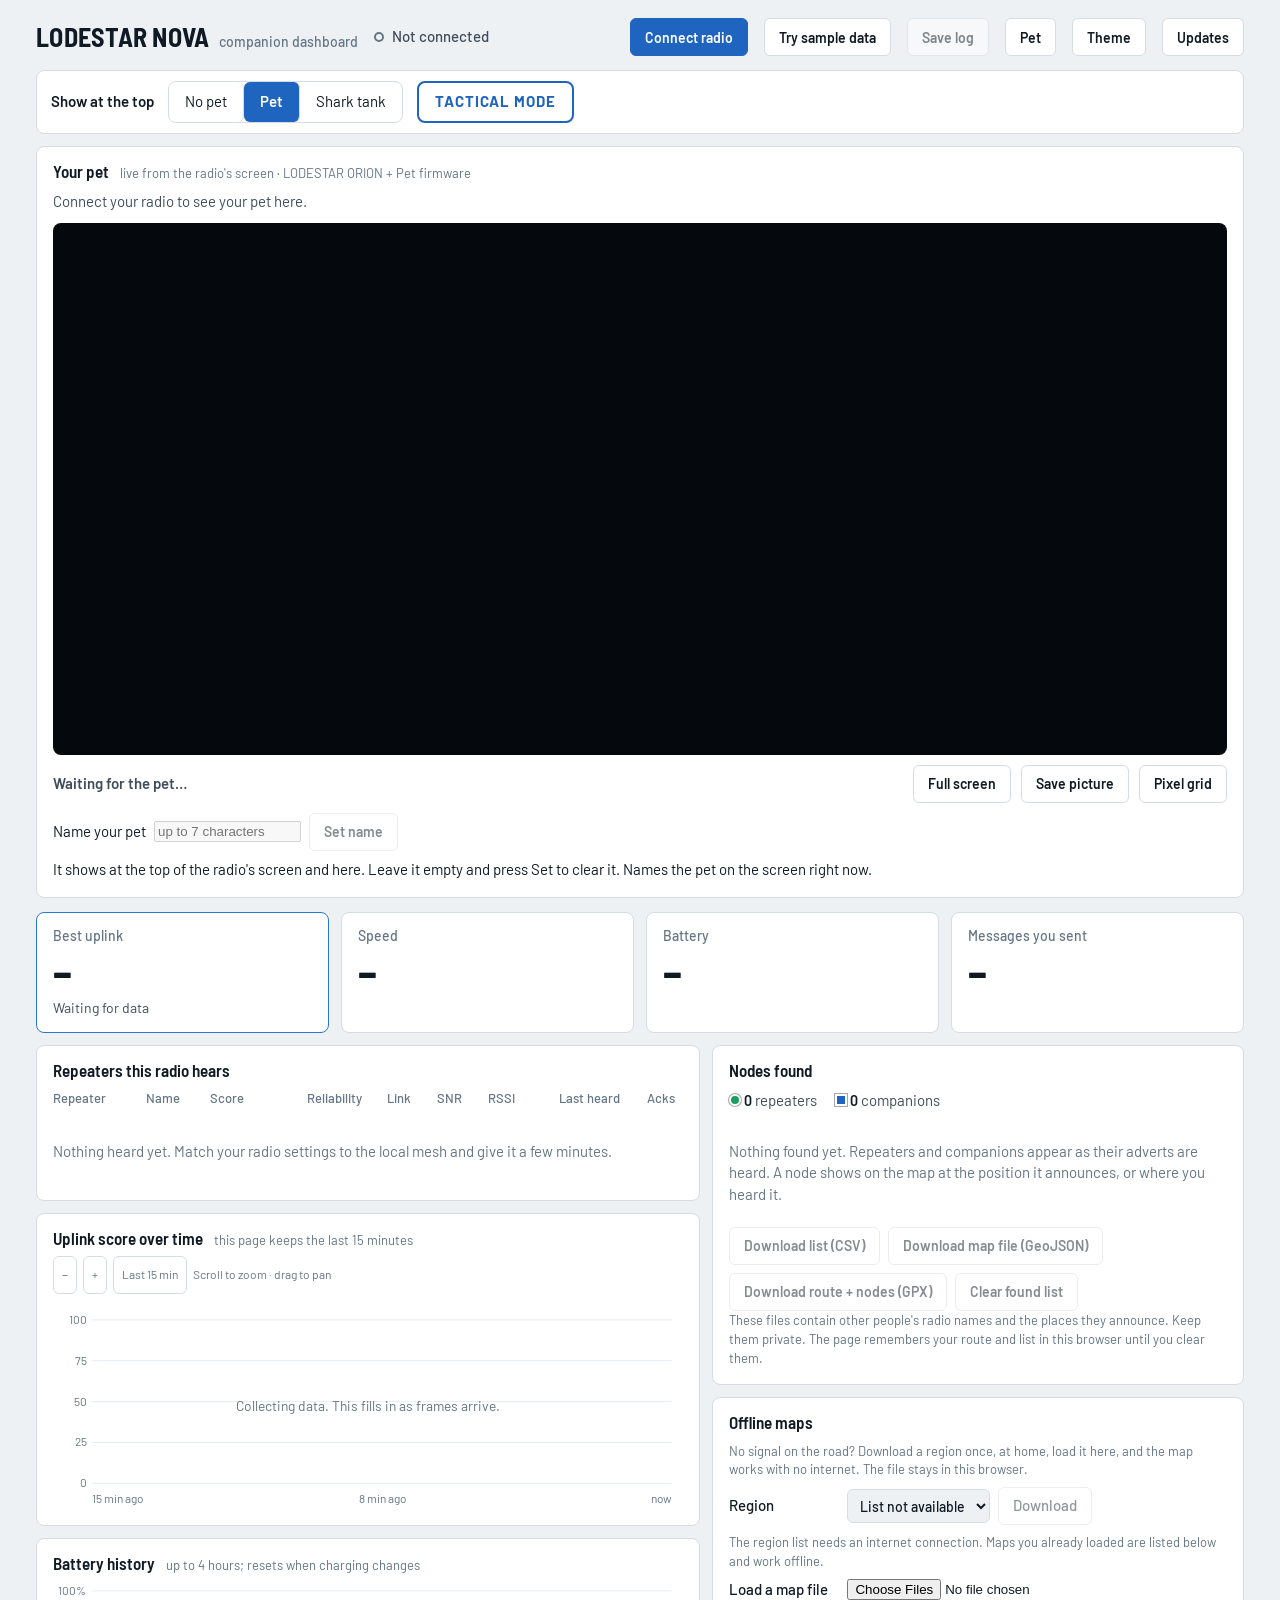
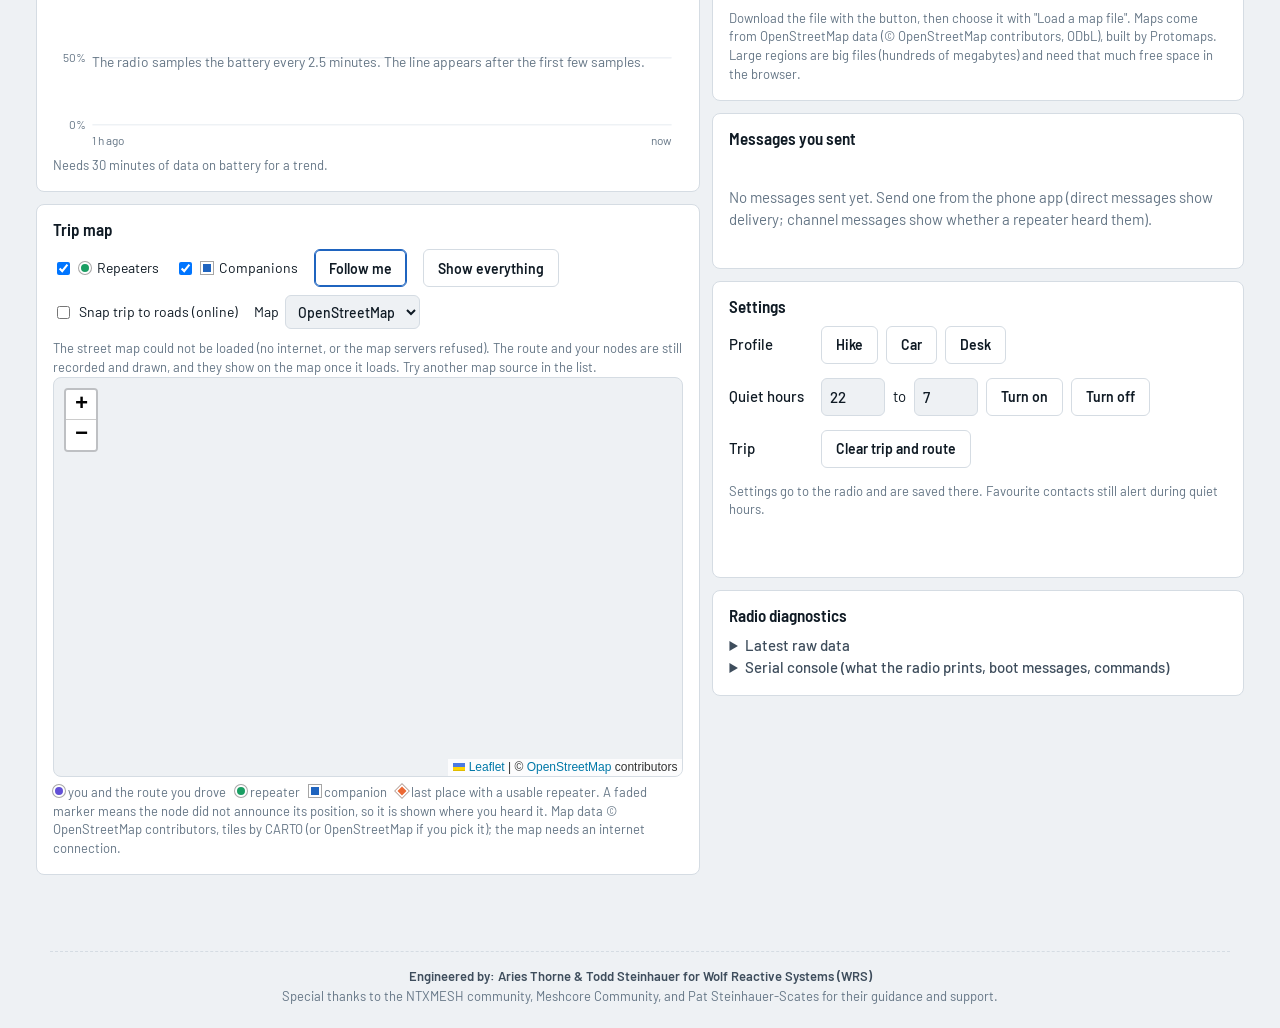
==== docs/index.html @ 04dd2f84 "refactor(dashboard): restore secondary map panels Re-applied onto upstream 23185db from the original" ====
<!doctype html>
<!--
  Engineered by Aries Thorne & Todd Steinhauer for Wolf Reactive Systems (WRS), with MeshCore community guidance and assistance.
  Special thanks to the NTXMESH community, Meshcore Community, and Pat Steinhauer-Scates for their guidance and support.
-->
<html lang="en">
<head>
<meta charset="utf-8">
<meta name="viewport" content="width=device-width, initial-scale=1">
<title>LODESTAR NOVA dashboard</title>
<meta name="description" content="Live dashboard for a LODESTAR NOVA companion radio, read over USB. Runs in Chrome or Edge, nothing to install.">
<link rel="preconnect" href="https://fonts.googleapis.com">
<link rel="preconnect" href="https://fonts.gstatic.com" crossorigin>
<link href="https://fonts.googleapis.com/css2?family=Barlow+Semi+Condensed:wght@400;500;600;700&family=Barlow:wght@400;500;600&display=swap" rel="stylesheet">
<style>
:root {
  color-scheme: light;
  --bg: #eef1f4;
  --panel: #ffffff;
  --line: #d5dce3;
  --grid: #e6ebf0;
  --ink: #0f1a24;
  --ink2: #3e4d5c;
  --muted: #647585;
  --accent: #1f64bf;          /* controls and focus */
  --s1: #2a78d6;              /* categorical slots, light surface */
  --s2: #eb6834;
  --s3: #1baf7a;
  --s4: #eda100;
  --s5: #e87ba4;
  --s6: #6250d6;
  --bad: #c0332f;
  --font: "Barlow", system-ui, -apple-system, "Segoe UI", sans-serif;
  --font-d: "Barlow Semi Condensed", "Barlow", system-ui, sans-serif;
}
@media (prefers-color-scheme: dark) {
  :root:where(:not([data-theme="light"])) {
    color-scheme: dark;
    --bg: #0b121a; --panel: #121c27; --line: #263748; --grid: #1b2937;
    --ink: #eaf0f6; --ink2: #b4c2d1; --muted: #8497aa; --accent: #6fa8f0;
    --s1: #3987e5; --s2: #d95926; --s3: #199e70; --s4: #c98500; --s5: #d55181; --s6: #9085e9;
    --bad: #e66767;
  }
}
:root[data-theme="dark"] {
  color-scheme: dark;
  --bg: #0b121a; --panel: #121c27; --line: #263748; --grid: #1b2937;
  --ink: #eaf0f6; --ink2: #b4c2d1; --muted: #8497aa; --accent: #6fa8f0;
  --s1: #3987e5; --s2: #d95926; --s3: #199e70; --s4: #c98500; --s5: #d55181; --s6: #9085e9;
  --bad: #e66767;
}

* { box-sizing: border-box; }
html { -webkit-text-size-adjust: 100%; }
body {
  margin: 0; background: var(--bg); color: var(--ink);
  font: 400 15px/1.45 var(--font);
  -webkit-font-smoothing: antialiased;
}
.wrap { max-width: 1240px; margin: 0 auto; padding: 0 16px 48px; }

/* ---- top bar ---- */
header.bar { display: flex; flex-wrap: wrap; align-items: center; gap: 10px 16px; padding: 18px 0 14px; }
.brand { font: 700 26px/1 var(--font-d); letter-spacing: .01em; margin: 0; }
.brand small { font: 500 14px var(--font); color: var(--muted); margin-left: 10px; letter-spacing: 0; }
.status { display: inline-flex; align-items: center; gap: 8px; font-weight: 500; color: var(--ink2); }
.dot { width: 10px; height: 10px; border-radius: 50%; border: 2px solid var(--muted); background: transparent; }
.status[data-state="live"] .dot { background: var(--s3); border-color: var(--s3); }
.status[data-state="waiting"] .dot { border-color: var(--s4); }
.status[data-state="stale"] .dot { background: var(--bad); border-color: var(--bad); }
.spacer { flex: 1 1 auto; }
button, .btn {
  font: 600 14px var(--font); color: var(--ink); background: var(--panel);
  border: 1px solid var(--line); border-radius: 6px; padding: 8px 14px; cursor: pointer; min-height: 38px;
}
button:hover { border-color: var(--accent); }
button.primary { background: var(--accent); border-color: var(--accent); color: #fff; }
:root[data-theme="dark"] button.primary { color: #07131f; }
@media (prefers-color-scheme: dark) { :root:where(:not([data-theme="light"])) button.primary { color: #07131f; } }
button:focus-visible, input:focus-visible, summary:focus-visible { outline: 3px solid var(--accent); outline-offset: 2px; }
button[disabled] { opacity: .5; cursor: default; }
button[aria-pressed="true"] { border-color: var(--accent); box-shadow: inset 0 0 0 1px var(--accent); }

#notice { margin: 0 0 14px; padding: 12px 14px; border: 1px solid var(--line); border-left: 4px solid var(--s4); background: var(--panel); border-radius: 6px; color: var(--ink2); }
#notice[hidden] { display: none; }

/* ---- readouts ---- */
.readouts { display: grid; grid-template-columns: repeat(4, 1fr); gap: 12px; margin-bottom: 12px; }
.read { background: var(--panel); border: 1px solid var(--line); border-radius: 8px; padding: 14px 16px; min-width: 0; }
.read h2 { margin: 0 0 4px; font: 500 14px var(--font); color: var(--muted); }
.read .big { font: 700 44px/1.05 var(--font-d); font-variant-numeric: tabular-nums; letter-spacing: -.01em; }
.read .big span.u { font: 500 18px var(--font); color: var(--muted); margin-left: 4px; letter-spacing: 0; }
.read .sub { margin-top: 4px; color: var(--ink2); font-size: 14px; min-height: 20px; }
.read.hero { border-color: var(--s1); }

/* ---- panels ---- */
.grid { display: grid; grid-template-columns: minmax(0, 1.25fr) minmax(0, 1fr); gap: 12px; }
.col { display: grid; gap: 12px; align-content: start; min-width: 0; }
.panel { background: var(--panel); border: 1px solid var(--line); border-radius: 8px; padding: 14px 16px 16px; min-width: 0; }
.panel h2 { margin: 0 0 10px; font: 600 17px var(--font-d); }
.panel h2 .note { font: 400 13px var(--font); color: var(--muted); margin-left: 8px; }
.empty { color: var(--muted); padding: 14px 0 6px; }

table { width: 100%; border-collapse: collapse; font-variant-numeric: tabular-nums; }
th { text-align: left; font: 500 13px var(--font); color: var(--muted); padding: 0 8px 6px 0; white-space: nowrap; }
td { padding: 7px 8px 7px 0; border-top: 1px solid var(--grid); white-space: nowrap; }
th.r, td.r { text-align: right; }
.tw { overflow-x: auto; }
.nm { max-width: 190px; overflow: hidden; text-overflow: ellipsis; font-size: 14px; }
.dim { color: var(--muted); }
.id { font: 600 15px var(--font-d); letter-spacing: .02em; }
.bar-track { width: 60px; height: 8px; background: var(--grid); border-radius: 4px; display: inline-block; vertical-align: middle; margin-right: 8px; }
.bar-fill { display: block; height: 8px; border-radius: 4px; background: var(--s1); }
tr.best .id::before { content: "\2605  "; color: var(--s1); }

.chips { display: flex; flex-wrap: wrap; gap: 8px 14px; margin: 0 0 8px; padding: 0; list-style: none; font-size: 13px; color: var(--ink2); }
.chips i { display: inline-block; width: 18px; height: 3px; border-radius: 2px; vertical-align: middle; margin-right: 6px; }

svg text { font-family: var(--font); }
.chart { position: relative; }
.chart svg { display: block; width: 100%; height: auto; overflow: hidden; }
.chart-controls { display: flex; flex-wrap: wrap; gap: 6px; align-items: center; margin: -2px 0 10px; }
.chart-controls button { border: 1px solid var(--line); border-radius: 6px; background: var(--panel2); color: var(--muted); font: inherit; font-size: 12px; padding: 4px 8px; cursor: pointer; }
.chart-controls button:hover, .chart-controls button:focus-visible { color: var(--ink); border-color: var(--s1); }
.chart-controls span { color: var(--muted); font-size: 12px; }
.tip { position: absolute; pointer-events: none; background: var(--panel); border: 1px solid var(--line); border-radius: 6px; padding: 6px 9px; font-size: 13px; color: var(--ink); box-shadow: 0 2px 8px rgba(0,0,0,.18); white-space: nowrap; z-index: 3; transform: translate(-50%, -110%); }
.tip[hidden] { display: none; }

.dl { list-style: none; margin: 0; padding: 0; }
.dl li { display: grid; grid-template-columns: 22px 1fr auto; gap: 8px; align-items: baseline; padding: 7px 0; border-top: 1px solid var(--grid); }
.dl li:first-child { border-top: 0; }
.dl .ico { font-weight: 700; text-align: center; }
.dl .who { font-weight: 600; overflow: hidden; text-overflow: ellipsis; white-space: nowrap; }
.dl .what { color: var(--ink2); font-size: 14px; }
.dl li.failed .ico, .dl li.failed .what { color: var(--bad); }

.counts { display: flex; flex-wrap: wrap; gap: 6px 18px; margin: 0 0 8px; font-variant-numeric: tabular-nums; color: var(--ink2); }
.counts b { color: var(--ink); font-weight: 600; }

.settings { display: grid; gap: 14px; }
.settings .row { display: flex; flex-wrap: wrap; gap: 8px; align-items: center; }
.settings label { font-weight: 500; min-width: 84px; }
input[type="number"] { width: 64px; font: 500 15px var(--font); padding: 7px 8px; border: 1px solid var(--line); border-radius: 6px; background: var(--bg); color: var(--ink); min-height: 38px; }
.hint { color: var(--muted); font-size: 13px; margin: 0; }
pre.raw { margin: 8px 0 0; padding: 10px; background: var(--bg); border: 1px solid var(--line); border-radius: 6px; max-height: 260px; overflow: auto; font: 12px/1.4 ui-monospace, Menlo, Consolas, monospace; white-space: pre-wrap; word-break: break-all; }
details summary { cursor: pointer; font-weight: 500; color: var(--ink2); }
.log { margin: 10px 0 0; color: var(--muted); font-size: 13px; min-height: 18px; }
.legend-note { color: var(--muted); font-size: 13px; margin: 6px 0 0; }

.dgrid { display: grid; grid-template-columns: 1fr 1fr; gap: 6px 18px; margin: 0; }
.dgrid dt { color: var(--muted); font-size: 13px; }
.dgrid dd { margin: 0 0 6px; font: 600 16px var(--font-d); font-variant-numeric: tabular-nums; }

@media (max-width: 980px) {
  .readouts { grid-template-columns: repeat(2, 1fr); }
  .grid { grid-template-columns: minmax(0, 1fr); }
}
@media (max-width: 520px) {
  .read .big { font-size: 36px; }
  .read .big span.u { display: block; margin: 2px 0 0; font-size: 15px; }
  .brand small { display: block; margin: 4px 0 0; }
}
@media (prefers-reduced-motion: no-preference) {
  .bar-fill { transition: width .6s ease; }
}
/* required styles */

.leaflet-pane,
.leaflet-tile,
.leaflet-marker-icon,
.leaflet-marker-shadow,
.leaflet-tile-container,
.leaflet-pane > svg,
.leaflet-pane > canvas,
.leaflet-zoom-box,
.leaflet-image-layer,
.leaflet-layer {
	position: absolute;
	left: 0;
	top: 0;
	}
.leaflet-container {
	overflow: hidden;
	}
.leaflet-tile,
.leaflet-marker-icon,
.leaflet-marker-shadow {
	-webkit-user-select: none;
	   -moz-user-select: none;
	        user-select: none;
	  -webkit-user-drag: none;
	}
/* Prevents IE11 from highlighting tiles in blue */
.leaflet-tile::selection {
	background: transparent;
}
/* Safari renders non-retina tile on retina better with this, but Chrome is worse */
.leaflet-safari .leaflet-tile {
	image-rendering: -webkit-optimize-contrast;
	}
/* hack that prevents hw layers "stretching" when loading new tiles */
.leaflet-safari .leaflet-tile-container {
	width: 1600px;
	height: 1600px;
	-webkit-transform-origin: 0 0;
	}
.leaflet-marker-icon,
.leaflet-marker-shadow {
	display: block;
	}
/* .leaflet-container svg: reset svg max-width decleration shipped in Joomla! (joomla.org) 3.x */
/* .leaflet-container img: map is broken in FF if you have max-width: 100% on tiles */
.leaflet-container .leaflet-overlay-pane svg {
	max-width: none !important;
	max-height: none !important;
	}
.leaflet-container .leaflet-marker-pane img,
.leaflet-container .leaflet-shadow-pane img,
.leaflet-container .leaflet-tile-pane img,
.leaflet-container img.leaflet-image-layer,
.leaflet-container .leaflet-tile {
	max-width: none !important;
	max-height: none !important;
	width: auto;
	padding: 0;
	}

.leaflet-container img.leaflet-tile {
	/* See: https://bugs.chromium.org/p/chromium/issues/detail?id=600120 */
	mix-blend-mode: plus-lighter;
}

.leaflet-container.leaflet-touch-zoom {
	-ms-touch-action: pan-x pan-y;
	touch-action: pan-x pan-y;
	}
.leaflet-container.leaflet-touch-drag {
	-ms-touch-action: pinch-zoom;
	/* Fallback for FF which doesn't support pinch-zoom */
	touch-action: none;
	touch-action: pinch-zoom;
}
.leaflet-container.leaflet-touch-drag.leaflet-touch-zoom {
	-ms-touch-action: none;
	touch-action: none;
}
.leaflet-container {
	-webkit-tap-highlight-color: transparent;
}
.leaflet-container a {
	-webkit-tap-highlight-color: rgba(51, 181, 229, 0.4);
}
.leaflet-tile {
	filter: inherit;
	visibility: hidden;
	}
.leaflet-tile-loaded {
	visibility: inherit;
	}
.leaflet-zoom-box {
	width: 0;
	height: 0;
	-moz-box-sizing: border-box;
	     box-sizing: border-box;
	z-index: 800;
	}
/* workaround for https://bugzilla.mozilla.org/show_bug.cgi?id=888319 */
.leaflet-overlay-pane svg {
	-moz-user-select: none;
	}

.leaflet-pane         { z-index: 400; }

.leaflet-tile-pane    { z-index: 200; }
.leaflet-overlay-pane { z-index: 400; }
.leaflet-shadow-pane  { z-index: 500; }
.leaflet-marker-pane  { z-index: 600; }
.leaflet-tooltip-pane   { z-index: 650; }
.leaflet-popup-pane   { z-index: 700; }

.leaflet-map-pane canvas { z-index: 100; }
.leaflet-map-pane svg    { z-index: 200; }

.leaflet-vml-shape {
	width: 1px;
	height: 1px;
	}
.lvml {
	behavior: none;
	display: inline-block;
	position: absolute;
	}


/* control positioning */

.leaflet-control {
	position: relative;
	z-index: 800;
	pointer-events: visiblePainted; /* IE 9-10 doesn't have auto */
	pointer-events: auto;
	}
.leaflet-top,
.leaflet-bottom {
	position: absolute;
	z-index: 1000;
	pointer-events: none;
	}
.leaflet-top {
	top: 0;
	}
.leaflet-right {
	right: 0;
	}
.leaflet-bottom {
	bottom: 0;
	}
.leaflet-left {
	left: 0;
	}
.leaflet-control {
	float: left;
	clear: both;
	}
.leaflet-right .leaflet-control {
	float: right;
	}
.leaflet-top .leaflet-control {
	margin-top: 10px;
	}
.leaflet-bottom .leaflet-control {
	margin-bottom: 10px;
	}
.leaflet-left .leaflet-control {
	margin-left: 10px;
	}
.leaflet-right .leaflet-control {
	margin-right: 10px;
	}


/* zoom and fade animations */

.leaflet-fade-anim .leaflet-popup {
	opacity: 0;
	-webkit-transition: opacity 0.2s linear;
	   -moz-transition: opacity 0.2s linear;
	        transition: opacity 0.2s linear;
	}
.leaflet-fade-anim .leaflet-map-pane .leaflet-popup {
	opacity: 1;
	}
.leaflet-zoom-animated {
	-webkit-transform-origin: 0 0;
	    -ms-transform-origin: 0 0;
	        transform-origin: 0 0;
	}
svg.leaflet-zoom-animated {
	will-change: transform;
}

.leaflet-zoom-anim .leaflet-zoom-animated {
	-webkit-transition: -webkit-transform 0.25s cubic-bezier(0,0,0.25,1);
	   -moz-transition:    -moz-transform 0.25s cubic-bezier(0,0,0.25,1);
	        transition:         transform 0.25s cubic-bezier(0,0,0.25,1);
	}
.leaflet-zoom-anim .leaflet-tile,
.leaflet-pan-anim .leaflet-tile {
	-webkit-transition: none;
	   -moz-transition: none;
	        transition: none;
	}

.leaflet-zoom-anim .leaflet-zoom-hide {
	visibility: hidden;
	}


/* cursors */

.leaflet-interactive {
	cursor: pointer;
	}
.leaflet-grab {
	cursor: -webkit-grab;
	cursor:    -moz-grab;
	cursor:         grab;
	}
.leaflet-crosshair,
.leaflet-crosshair .leaflet-interactive {
	cursor: crosshair;
	}
.leaflet-popup-pane,
.leaflet-control {
	cursor: auto;
	}
.leaflet-dragging .leaflet-grab,
.leaflet-dragging .leaflet-grab .leaflet-interactive,
.leaflet-dragging .leaflet-marker-draggable {
	cursor: move;
	cursor: -webkit-grabbing;
	cursor:    -moz-grabbing;
	cursor:         grabbing;
	}

/* marker & overlays interactivity */
.leaflet-marker-icon,
.leaflet-marker-shadow,
.leaflet-image-layer,
.leaflet-pane > svg path,
.leaflet-tile-container {
	pointer-events: none;
	}

.leaflet-marker-icon.leaflet-interactive,
.leaflet-image-layer.leaflet-interactive,
.leaflet-pane > svg path.leaflet-interactive,
svg.leaflet-image-layer.leaflet-interactive path {
	pointer-events: visiblePainted; /* IE 9-10 doesn't have auto */
	pointer-events: auto;
	}

/* visual tweaks */

.leaflet-container {
	background: #ddd;
	outline-offset: 1px;
	}
.leaflet-container a {
	color: #0078A8;
	}
.leaflet-zoom-box {
	border: 2px dotted #38f;
	background: rgba(255,255,255,0.5);
	}


/* general typography */
.leaflet-container {
	font-family: "Helvetica Neue", Arial, Helvetica, sans-serif;
	font-size: 12px;
	font-size: 0.75rem;
	line-height: 1.5;
	}


/* general toolbar styles */

.leaflet-bar {
	box-shadow: 0 1px 5px rgba(0,0,0,0.65);
	border-radius: 4px;
	}
.leaflet-bar a {
	background-color: #fff;
	border-bottom: 1px solid #ccc;
	width: 26px;
	height: 26px;
	line-height: 26px;
	display: block;
	text-align: center;
	text-decoration: none;
	color: black;
	}
.leaflet-bar a,
.leaflet-control-layers-toggle {
	background-position: 50% 50%;
	background-repeat: no-repeat;
	display: block;
	}
.leaflet-bar a:hover,
.leaflet-bar a:focus {
	background-color: #f4f4f4;
	}
.leaflet-bar a:first-child {
	border-top-left-radius: 4px;
	border-top-right-radius: 4px;
	}
.leaflet-bar a:last-child {
	border-bottom-left-radius: 4px;
	border-bottom-right-radius: 4px;
	border-bottom: none;
	}
.leaflet-bar a.leaflet-disabled {
	cursor: default;
	background-color: #f4f4f4;
	color: #bbb;
	}

.leaflet-touch .leaflet-bar a {
	width: 30px;
	height: 30px;
	line-height: 30px;
	}
.leaflet-touch .leaflet-bar a:first-child {
	border-top-left-radius: 2px;
	border-top-right-radius: 2px;
	}
.leaflet-touch .leaflet-bar a:last-child {
	border-bottom-left-radius: 2px;
	border-bottom-right-radius: 2px;
	}

/* zoom control */

.leaflet-control-zoom-in,
.leaflet-control-zoom-out {
	font: bold 18px 'Lucida Console', Monaco, monospace;
	text-indent: 1px;
	}

.leaflet-touch .leaflet-control-zoom-in, .leaflet-touch .leaflet-control-zoom-out  {
	font-size: 22px;
	}


/* layers control */

.leaflet-control-layers {
	box-shadow: 0 1px 5px rgba(0,0,0,0.4);
	background: #fff;
	border-radius: 5px;
	}
.leaflet-control-layers-toggle {
	background-image: none;
	width: 36px;
	height: 36px;
	}
.leaflet-retina .leaflet-control-layers-toggle {
	background-image: none;
	background-size: 26px 26px;
	}
.leaflet-touch .leaflet-control-layers-toggle {
	width: 44px;
	height: 44px;
	}
.leaflet-control-layers .leaflet-control-layers-list,
.leaflet-control-layers-expanded .leaflet-control-layers-toggle {
	display: none;
	}
.leaflet-control-layers-expanded .leaflet-control-layers-list {
	display: block;
	position: relative;
	}
.leaflet-control-layers-expanded {
	padding: 6px 10px 6px 6px;
	color: #333;
	background: #fff;
	}
.leaflet-control-layers-scrollbar {
	overflow-y: scroll;
	overflow-x: hidden;
	padding-right: 5px;
	}
.leaflet-control-layers-selector {
	margin-top: 2px;
	position: relative;
	top: 1px;
	}
.leaflet-control-layers label {
	display: block;
	font-size: 13px;
	font-size: 1.08333em;
	}
.leaflet-control-layers-separator {
	height: 0;
	border-top: 1px solid #ddd;
	margin: 5px -10px 5px -6px;
	}

/* Default icon URLs */
.leaflet-default-icon-path { /* used only in path-guessing heuristic, see L.Icon.Default */
	background-image: none;
	}


/* attribution and scale controls */

.leaflet-container .leaflet-control-attribution {
	background: #fff;
	background: rgba(255, 255, 255, 0.8);
	margin: 0;
	}
.leaflet-control-attribution,
.leaflet-control-scale-line {
	padding: 0 5px;
	color: #333;
	line-height: 1.4;
	}
.leaflet-control-attribution a {
	text-decoration: none;
	}
.leaflet-control-attribution a:hover,
.leaflet-control-attribution a:focus {
	text-decoration: underline;
	}
.leaflet-attribution-flag {
	display: inline !important;
	vertical-align: baseline !important;
	width: 1em;
	height: 0.6669em;
	}
.leaflet-left .leaflet-control-scale {
	margin-left: 5px;
	}
.leaflet-bottom .leaflet-control-scale {
	margin-bottom: 5px;
	}
.leaflet-control-scale-line {
	border: 2px solid #777;
	border-top: none;
	line-height: 1.1;
	padding: 2px 5px 1px;
	white-space: nowrap;
	-moz-box-sizing: border-box;
	     box-sizing: border-box;
	background: rgba(255, 255, 255, 0.8);
	text-shadow: 1px 1px #fff;
	}
.leaflet-control-scale-line:not(:first-child) {
	border-top: 2px solid #777;
	border-bottom: none;
	margin-top: -2px;
	}
.leaflet-control-scale-line:not(:first-child):not(:last-child) {
	border-bottom: 2px solid #777;
	}

.leaflet-touch .leaflet-control-attribution,
.leaflet-touch .leaflet-control-layers,
.leaflet-touch .leaflet-bar {
	box-shadow: none;
	}
.leaflet-touch .leaflet-control-layers,
.leaflet-touch .leaflet-bar {
	border: 2px solid rgba(0,0,0,0.2);
	background-clip: padding-box;
	}


/* popup */

.leaflet-popup {
	position: absolute;
	text-align: center;
	margin-bottom: 20px;
	}
.leaflet-popup-content-wrapper {
	padding: 1px;
	text-align: left;
	border-radius: 12px;
	}
.leaflet-popup-content {
	margin: 13px 24px 13px 20px;
	line-height: 1.3;
	font-size: 13px;
	font-size: 1.08333em;
	min-height: 1px;
	}
.leaflet-popup-content p {
	margin: 17px 0;
	margin: 1.3em 0;
	}
.leaflet-popup-tip-container {
	width: 40px;
	height: 20px;
	position: absolute;
	left: 50%;
	margin-top: -1px;
	margin-left: -20px;
	overflow: hidden;
	pointer-events: none;
	}
.leaflet-popup-tip {
	width: 17px;
	height: 17px;
	padding: 1px;

	margin: -10px auto 0;
	pointer-events: auto;

	-webkit-transform: rotate(45deg);
	   -moz-transform: rotate(45deg);
	    -ms-transform: rotate(45deg);
	        transform: rotate(45deg);
	}
.leaflet-popup-content-wrapper,
.leaflet-popup-tip {
	background: white;
	color: #333;
	box-shadow: 0 3px 14px rgba(0,0,0,0.4);
	}
.leaflet-container a.leaflet-popup-close-button {
	position: absolute;
	top: 0;
	right: 0;
	border: none;
	text-align: center;
	width: 24px;
	height: 24px;
	font: 16px/24px Tahoma, Verdana, sans-serif;
	color: #757575;
	text-decoration: none;
	background: transparent;
	}
.leaflet-container a.leaflet-popup-close-button:hover,
.leaflet-container a.leaflet-popup-close-button:focus {
	color: #585858;
	}
.leaflet-popup-scrolled {
	overflow: auto;
	}

.leaflet-oldie .leaflet-popup-content-wrapper {
	-ms-zoom: 1;
	}
.leaflet-oldie .leaflet-popup-tip {
	width: 24px;
	margin: 0 auto;

	-ms-filter: "progid:DXImageTransform.Microsoft.Matrix(M11=0.70710678, M12=0.70710678, M21=-0.70710678, M22=0.70710678)";
	filter: progid:DXImageTransform.Microsoft.Matrix(M11=0.70710678, M12=0.70710678, M21=-0.70710678, M22=0.70710678);
	}

.leaflet-oldie .leaflet-control-zoom,
.leaflet-oldie .leaflet-control-layers,
.leaflet-oldie .leaflet-popup-content-wrapper,
.leaflet-oldie .leaflet-popup-tip {
	border: 1px solid #999;
	}


/* div icon */

.leaflet-div-icon {
	background: #fff;
	border: 1px solid #666;
	}


/* Tooltip */
/* Base styles for the element that has a tooltip */
.leaflet-tooltip {
	position: absolute;
	padding: 6px;
	background-color: #fff;
	border: 1px solid #fff;
	border-radius: 3px;
	color: #222;
	white-space: nowrap;
	-webkit-user-select: none;
	-moz-user-select: none;
	-ms-user-select: none;
	user-select: none;
	pointer-events: none;
	box-shadow: 0 1px 3px rgba(0,0,0,0.4);
	}
.leaflet-tooltip.leaflet-interactive {
	cursor: pointer;
	pointer-events: auto;
	}
.leaflet-tooltip-top:before,
.leaflet-tooltip-bottom:before,
.leaflet-tooltip-left:before,
.leaflet-tooltip-right:before {
	position: absolute;
	pointer-events: none;
	border: 6px solid transparent;
	background: transparent;
	content: "";
	}

/* Directions */

.leaflet-tooltip-bottom {
	margin-top: 6px;
}
.leaflet-tooltip-top {
	margin-top: -6px;
}
.leaflet-tooltip-bottom:before,
.leaflet-tooltip-top:before {
	left: 50%;
	margin-left: -6px;
	}
.leaflet-tooltip-top:before {
	bottom: 0;
	margin-bottom: -12px;
	border-top-color: #fff;
	}
.leaflet-tooltip-bottom:before {
	top: 0;
	margin-top: -12px;
	margin-left: -6px;
	border-bottom-color: #fff;
	}
.leaflet-tooltip-left {
	margin-left: -6px;
}
.leaflet-tooltip-right {
	margin-left: 6px;
}
.leaflet-tooltip-left:before,
.leaflet-tooltip-right:before {
	top: 50%;
	margin-top: -6px;
	}
.leaflet-tooltip-left:before {
	right: 0;
	margin-right: -12px;
	border-left-color: #fff;
	}
.leaflet-tooltip-right:before {
	left: 0;
	margin-left: -12px;
	border-right-color: #fff;
	}

/* Printing */

@media print {
	/* Prevent printers from removing background-images of controls. */
	.leaflet-control {
		-webkit-print-color-adjust: exact;
		print-color-adjust: exact;
		}
	}

/* ---- map and found nodes ---- */
.map { height: 400px; border: 1px solid var(--line); border-radius: 8px; background: var(--bg); overflow: hidden; z-index: 0; }
.mapbar { display: flex; flex-wrap: wrap; gap: 8px 16px; align-items: center; margin: 0 0 10px; font-size: 14px; }
.mapbar label { display: inline-flex; align-items: center; gap: 6px; cursor: pointer; }
.sw { display: inline-block; width: 12px; height: 12px; border: 2px solid #fff; box-shadow: 0 0 0 1px rgba(0,0,0,.35); }
.sw-rep { background: #1a9e63; border-radius: 50%; }
.sw-comp { background: #1f64bf; border-radius: 0; }
.sw-you { background: #6250d6; border-radius: 50%; }
.sw-cov { background: #eb6834; transform: rotate(45deg) scale(.8); }
.nodeSq { background: #1f64bf; border: 2px solid #fff; box-shadow: 0 0 0 1px rgba(0,0,0,.4); }
.nodeSq.approx { opacity: .55; }
.covDia { background: #eb6834; border: 2px solid #fff; transform: rotate(45deg); box-shadow: 0 0 0 1px rgba(0,0,0,.4); }
.leaflet-popup-content { font: 14px/1.4 var(--font); color: #0f1a24; margin: 10px 12px; }
.leaflet-popup-content b { font-weight: 600; }
select { font: 500 14px var(--font); padding: 6px 8px; border: 1px solid var(--line); border-radius: 6px; background: var(--bg); color: var(--ink); min-height: 34px; }
.off-row { display: flex; flex-wrap: wrap; gap: 8px; align-items: center; margin: 8px 0; }
.off-row label { min-width: 110px; font-weight: 500; }
.btnlink { display: inline-block; font: 500 15px var(--font); padding: 8px 14px; border: 1px solid var(--line); border-radius: 6px; background: var(--panel); color: var(--ink); text-decoration: none; min-height: 38px; box-sizing: border-box; }
.btnlink[aria-disabled="true"] { opacity: .45; pointer-events: none; }
.offlist { list-style: none; margin: 8px 0; padding: 0; }
.offlist li { display: flex; flex-wrap: wrap; gap: 6px 10px; align-items: center; padding: 8px 0; border-top: 1px solid var(--grid); }
.offlist .nm2 { font-weight: 600; flex: 1 1 160px; }
.offlist .meta { color: var(--muted); font-size: 13px; }
.found-actions { display: flex; flex-wrap: wrap; gap: 8px; margin: 10px 0 0; }

/* the pet screen mirror */
#petPanel { margin-bottom: 14px; }
.petname { display: flex; flex-wrap: wrap; gap: 8px; align-items: center; margin-top: 10px; }
.petname input { width: 11em; }
.petname .note { flex-basis: 100%; }
.petscreen { background: #05080c; border-radius: 8px; padding: 10px; display: flex; justify-content: center; align-items: center; }
.petscreen canvas { width: 100%; max-width: 1024px; height: auto; aspect-ratio: 2 / 1; image-rendering: pixelated; display: block; }
.petscreen:fullscreen { padding: 0; border-radius: 0; }
.petscreen:fullscreen canvas { max-width: none; width: 100vw; height: auto; max-height: 100vh; object-fit: contain; }
.petbar { display: flex; flex-wrap: wrap; gap: 8px 10px; align-items: center; margin: 10px 0 0; }
.petbar .cap { flex: 1 1 240px; color: var(--ink2); font-weight: 600; }
.petstate { margin: 0 0 10px; color: var(--ink2); }
.petstate.bad { color: var(--bad); }
.petbar .cap.stale { color: var(--muted); font-weight: 400; }
/* ---- mesh analyzer ---- */
#meshPanel { margin-bottom: 12px; }
.mtiles { display: grid; grid-template-columns: repeat(auto-fit, minmax(150px, 1fr)); gap: 8px; margin: 4px 0 10px; }
.mtile { border: 1px solid var(--line); border-radius: 8px; padding: 8px 10px; background: var(--bg); }
.mtile b { display: block; font: 600 12px var(--font-d); letter-spacing: .04em; text-transform: uppercase; color: var(--muted); }
.mtile span { font: 600 24px var(--font-d); color: var(--ink); }
.mtile span small { font: 500 13px var(--font); color: var(--muted); margin-left: 4px; }
.mtile i { display: block; font: 400 12px var(--font); color: var(--muted); font-style: normal; }
.mbar { display: flex; flex-wrap: wrap; align-items: center; gap: 8px; margin: 0 0 10px; }
.mbar .chips { margin: 0; }
.mgrid { display: grid; grid-template-columns: minmax(0, 1fr) minmax(0, 1fr); gap: 12px; }
.mcard { border: 1px solid var(--line); border-radius: 8px; padding: 10px 12px 12px; min-width: 0; }
.mcard.wide { grid-column: 1 / -1; }
.mcard h3 { margin: 0 0 6px; font: 600 15px var(--font-d); }
.mcard h3 .note { margin-left: 8px; font-weight: 400; }
.mcard h3 select { margin-left: 6px; font-size: 12px; vertical-align: 1px; }
#mLegend .sw { border-radius: 50%; margin-right: 4px; vertical-align: -2px; }
.mcard h3.sub { margin-top: 14px; }
.mcard canvas { width: 100%; display: block; }
.mhover { margin: 6px 0 0; min-height: 1.3em; font: 500 13px var(--font); color: var(--ink2); }
.mbars .mrow { display: grid; grid-template-columns: 96px minmax(0, 1fr) 76px; align-items: center; gap: 8px; margin: 3px 0; font: 500 13px var(--font); }
.mbars .mtrack { height: 12px; background: var(--grid); border-radius: 6px; overflow: hidden; }
.mbars .mfill { height: 100%; border-radius: 6px; min-width: 2px; }
.mbars .mrow em { font-style: normal; text-align: right; color: var(--ink2); }
.mscroll { overflow-x: auto; }
.mtable { width: 100%; border-collapse: collapse; font: 500 13px var(--font); }
.mtable th, .mtable td { padding: 5px 8px; border-bottom: 1px solid var(--line); text-align: left; white-space: nowrap; }
.mtable th { font: 600 12px var(--font-d); letter-spacing: .04em; text-transform: uppercase; color: var(--muted); }
.mtable .n { text-align: right; font-variant-numeric: tabular-nums; }
.mtable .mstr { width: 160px; }
.mtable .mstr div { height: 10px; border-radius: 5px; background: var(--grid); overflow: hidden; }
.mtable .mstr div i { display: block; height: 100%; border-radius: 5px; }
@media (max-width: 760px) { .mgrid { grid-template-columns: minmax(0, 1fr); } }
</style>
<style>.credit{max-width:1180px;margin:28px auto 22px;padding:14px 16px 0;border-top:1px dashed var(--line,#8886);text-align:center;color:var(--muted,#789);font-size:13px;line-height:1.55}.credit b{color:var(--ink2,inherit);font-weight:600}</style>
<style>.termbar{display:flex;flex-wrap:wrap;gap:8px;align-items:center;margin:8px 0}.termbar input[type=text]{flex:1;min-width:200px}#termOut{max-height:320px;overflow:auto;white-space:pre-wrap;word-break:break-all}</style>
<style id="tank-css">[hidden]{display:none!important}
.viewbar{display:flex;flex-wrap:wrap;align-items:center;gap:10px 14px;margin-bottom:12px;padding:10px 14px}
.vb-t{font-weight:600}.vb-note{color:var(--muted);font-size:.9em}
.seg{display:inline-flex;border:1px solid var(--line);border-radius:8px;overflow:hidden}
.seg button{border:0;border-right:1px solid var(--line);background:transparent;color:var(--ink);padding:8px 16px;font:inherit;cursor:pointer;min-height:40px}
.seg button:last-child{border-right:0}.seg button.on{background:var(--accent);color:#fff;font-weight:600}
.seg button:focus-visible,.tk-bar button:focus-visible{outline:3px solid var(--accent);outline-offset:-3px}
.wrap.tank-wide{max-width:1840px}
.tk-grid{display:grid;grid-template-columns:minmax(260px,1fr) minmax(0,2.5fr) minmax(260px,1fr);gap:12px;align-items:start;margin-bottom:12px}
.tk-side{display:grid;gap:12px;align-content:start;max-height:var(--tkH,640px);overflow-y:auto;overflow-x:hidden;min-width:0;padding-right:2px;scrollbar-width:thin}
.tk-side .readouts{grid-template-columns:1fr 1fr;margin-bottom:0}
.tk-side .col{gap:12px}.tk-side .panel{overflow-x:auto}
.tk-mid{min-width:0}
.tk-stage{position:relative;border-radius:10px;overflow:hidden;border:1px solid var(--line);background:#06203a;aspect-ratio:16/9}
.tk-stage canvas{display:block;width:100%;height:100%}
.tk-tip{position:absolute;pointer-events:none;background:rgba(0,12,28,.88);color:#fff;padding:5px 9px;border-radius:6px;font-size:.85em;max-width:260px}
.tk-bar{display:flex;flex-wrap:wrap;gap:8px;margin:10px 0 6px}
.tk-bar button{border:1px solid var(--line);background:var(--panel);color:var(--ink);border-radius:8px;padding:8px 14px;font:inherit;cursor:pointer;min-height:40px}
.tk-cap{margin:4px 0;color:var(--muted);font-size:.92em}
@media (max-width:1000px){.tk-grid{grid-template-columns:minmax(0,1fr)}.tk-side{max-height:none;overflow:visible}.tk-mid{order:-1}}
body.no-petpanel #petPanel{display:none!important}
.tacbtn{display:inline-flex;align-items:center;min-height:40px;padding:8px 16px;border:2px solid var(--accent);border-radius:8px;color:var(--accent);text-decoration:none;font-weight:700;letter-spacing:.06em;text-transform:uppercase}
.tacbtn:hover{background:var(--accent);color:var(--panel)}.tacbtn:focus-visible{outline:3px solid var(--accent);outline-offset:2px}
</style>
<style id="tactical-css">html.tac[data-theme="dark"], html.tac:where(:not([data-theme="light"])){
  color-scheme: dark; --bg: #050b0a; --panel: #0a1512; --line: #1d3b31; --grid: #14291f; --ink: #e4fff1; --ink2: #a6d4bd; --muted: #6e9c86;
  --accent: #3fe0ff; --bad: #ff4d4d; --rep: #3dffa8; --comp: #3fe0ff; --room: #ffb020; --sens: #b08cff; --warn: #ffb020; --glow: 0 0 10px rgba(63,224,255,.25);
  --mono: ui-monospace, "SF Mono", "Cascadia Mono", Consolas, Menlo, monospace;
}
html.tac[data-theme="light"]{
  color-scheme: light; --bg: #e3e9e4; --panel: #f6faf6; --line: #aebfb4; --grid: #cdd9d0; --ink: #0b1a14; --ink2: #28443a; --muted: #50695c;
  --accent: #0a6f8a; --bad: #c4302b; --rep: #0b7a4f; --comp: #0a6f8a; --room: #a15f00; --sens: #6a46c8; --warn: #a15f00; --glow: none;
  --mono: ui-monospace, "SF Mono", "Cascadia Mono", Consolas, Menlo, monospace;
}
html.tac body{ background-image: linear-gradient(rgba(61,255,168,.045) 1px, transparent 1px), linear-gradient(90deg, rgba(61,255,168,.045) 1px, transparent 1px); background-size: 38px 38px; background-attachment: fixed; }
html.tac[data-theme="light"] body{ background-image: linear-gradient(rgba(10,70,50,.06) 1px, transparent 1px), linear-gradient(90deg, rgba(10,70,50,.06) 1px, transparent 1px); }
html.tac:not([data-theme="light"]) body::after{ content: ""; position: fixed; inset: 0; pointer-events: none; z-index: 3000; background: repeating-linear-gradient(0deg, rgba(0,0,0,.18) 0 1px, transparent 1px 3px); opacity: .3; }
html.tac #petPanel, html.tac #btnPet, html.tac #viewBar, html.tac #tankPanel{ display: none !important; }
html.tac button, html.tac .btn{ border-radius: 4px; letter-spacing: .03em; }
html.tac button:hover{ box-shadow: var(--glow); }
html.tac button.primary{ background: transparent; color: var(--accent); border: 2px solid var(--accent); text-transform: uppercase; letter-spacing: .08em; }
html.tac[data-theme="dark"] button.primary{ color: var(--accent); }
html.tac button.primary:hover{ background: var(--accent); color: #031418; }
html.tac .brand{ font-family: var(--mono); text-transform: uppercase; letter-spacing: .12em; font-size: 22px; }
html.tac .brand::before{ content: "\25E4 "; color: var(--accent); }
html.tac .brand small{ font-family: var(--mono); letter-spacing: .2em; text-transform: uppercase; color: var(--accent); }
html.tac .status{ font-family: var(--mono); text-transform: uppercase; letter-spacing: .05em; font-size: 14px; }
html.tac .status[data-state="live"] .dot{ box-shadow: 0 0 9px var(--rep); background: var(--rep); border-color: var(--rep); animation: tpulse 1.6s ease-in-out infinite; }
html.tac .hud{ display: flex; flex-wrap: wrap; gap: 4px 22px; align-items: center; padding: 7px 12px; margin: 0 0 12px; border: 1px solid var(--line); border-left: 4px solid var(--accent); background: linear-gradient(90deg, rgba(63,224,255,.08), transparent 70%); font-family: var(--mono); font-size: 13px; letter-spacing: .08em; text-transform: uppercase; color: var(--muted); }
html.tac .hud b{ color: var(--ink); font-weight: 700; margin-left: 4px; }
html.tac .hud .warn b{ color: var(--warn); }
html.tac .panel, html.tac .read{ position: relative; border-radius: 3px; border-color: var(--line); background: linear-gradient(180deg, color-mix(in srgb, var(--panel) 80%, var(--accent) 6%), var(--panel) 38px); box-shadow: inset 0 0 24px rgba(63,224,255,.03); }
html.tac .panel::before, html.tac .panel::after, html.tac .read::before, html.tac .read::after{ content: ""; position: absolute; width: 14px; height: 14px; border: 2px solid var(--accent); pointer-events: none; opacity: .85; }
html.tac .panel::before, html.tac .read::before{ top: -1px; left: -1px; border-right: 0; border-bottom: 0; }
html.tac .panel::after, html.tac .read::after{ bottom: -1px; right: -1px; border-left: 0; border-top: 0; }
html.tac .panel h2{ font-family: var(--mono); color: var(--accent); letter-spacing: .16em; text-transform: uppercase; font-size: 15px; padding-bottom: 6px; border-bottom: 1px dashed var(--line); }
html.tac .panel h2::before{ content: "\258C"; margin-right: 8px; }
html.tac .panel h2 .note{ text-transform: none; letter-spacing: 0; font-family: var(--font); }
html.tac .read h2{ font-family: var(--mono); text-transform: uppercase; letter-spacing: .16em; font-size: 12px; color: var(--accent); }
html.tac .read .big{ font-family: var(--mono); text-shadow: 0 0 14px rgba(63,224,255,.25); }
html.tac .read.hero{ border-color: var(--accent); }
html.tac th{ font-family: var(--mono); color: var(--accent); text-transform: uppercase; letter-spacing: .08em; font-size: 12px; }
html.tac td{ font-variant-numeric: tabular-nums; }
html.tac #notice{ border-radius: 3px; border-left-width: 8px; font-family: var(--mono); font-size: 14px; }
html.tac input[type=text], html.tac input[type=number], html.tac select{ border-radius: 4px; font-family: var(--mono); }
html.tac .radargrid{ display: grid; grid-template-columns: minmax(280px, 480px) 1fr; gap: 18px; align-items: start; }
html.tac .radarbox{ position: relative; width: 100%; aspect-ratio: 1 / 1; max-width: 480px; }
html.tac .radarmap{ position: absolute; inset: 0; border-radius: 50%; overflow: hidden; z-index: 0; background: #0b1a15; }
html.tac .radarmap .leaflet-control-container{ display: none; }
html.tac .radarbox > canvas{ z-index: 1;  position: absolute; inset: 0; width: 100%; height: 100%; display: block; border-radius: 50%; }
html.tac .radartip{ position: absolute; pointer-events: none; background: rgba(0,10,8,.92); color: #e4fff1; border: 1px solid var(--accent); padding: 5px 9px; border-radius: 2px; font: 13px var(--mono); max-width: 260px; z-index: 5; }
html.tac .radarlist{ max-height: 340px; overflow-y: auto; border: 1px solid var(--line); background: var(--panel); }
html.tac .rr{ display: grid; grid-template-columns: 22px 1fr auto; gap: 2px 10px; padding: 6px 10px; border-bottom: 1px solid var(--line); align-items: center; }
html.tac .rr.hi{ background: rgba(63,224,255,.12); }
html.tac .rr .nm{ font-weight: 700; overflow: hidden; text-overflow: ellipsis; white-space: nowrap; }
html.tac .rr .mt{ grid-column: 2 / 4; font: 13px var(--mono); color: var(--muted); }
html.tac .rr .sy{ font-size: 20px; line-height: 1; text-align: center; }
html.tac .rr .sy.t2{ color: var(--rep); }
html.tac .rr .sy.t1{ color: var(--comp); }
html.tac .rr .sy.t3{ color: var(--room); }
html.tac .rr .sy.t4{ color: var(--sens); }
html.tac .radarleg{ display: flex; flex-wrap: wrap; gap: 6px 16px; margin: 8px 0 0; font: 13px var(--mono); color: var(--muted); }
html.tac .stdbtn{ text-decoration: none; display: inline-flex; align-items: center; }
@media (max-width: 860px){html.tac .radargrid{ grid-template-columns: 1fr; }
html.tac .radarbox{ margin: 0 auto; }}
@keyframes tpulse{ 50% { opacity: .45; } }
@media (prefers-reduced-motion: reduce){html.tac .status .dot{ animation: none !important; }}
@media print{html.tac body::after{ display: none !important; }}
html.tac .bookgrid{ display: grid; grid-template-columns: repeat(4, minmax(0, 1fr)); gap: 8px; margin: 8px 0; }
html.tac .bk{ border: 1px solid var(--line); padding: 8px 10px; background: var(--panel); min-width: 0; }
html.tac .bk span{ display: block; font: 600 12px var(--mono); letter-spacing: .1em; text-transform: uppercase; color: var(--muted); }
html.tac .bk b{ display: block; font: 700 22px var(--mono); color: var(--accent); margin: 2px 0; white-space: nowrap; overflow: hidden; text-overflow: ellipsis; }
html.tac .bk small{ display: block; color: var(--ink2); font-size: 13px; overflow: hidden; text-overflow: ellipsis; white-space: nowrap; }
html.tac .clog{ list-style: none; margin: 8px 0 0; padding: 0; max-height: 260px; overflow-y: auto; border: 1px solid var(--line); }
html.tac .clog li{ display: grid; grid-template-columns: 62px 1fr auto; gap: 10px; align-items: baseline; padding: 6px 10px; border-top: 1px solid var(--grid); font-size: 14px; }
html.tac .clog li:first-child{ border-top: 0; }
html.tac .clog .up{ font: 700 12px var(--mono); color: var(--accent); letter-spacing: .08em; }
html.tac .clog .dn{ font: 700 12px var(--mono); color: var(--bad, #ff6b6b); letter-spacing: .08em; }
html.tac .clog time{ font: 12px var(--mono); color: var(--muted); }
html.tac .clog small{ color: var(--muted); }
@media (max-width: 640px){html.tac .bookgrid{ grid-template-columns: repeat(2, minmax(0, 1fr)); }}
/*OUTSIDE-SCOPE*/
html:not(.tac) .hud, html:not(.tac) #radarCard, html:not(.tac) #bookPanel, html:not(.tac) #logPanel, html:not(.tac) #stdBtn { display: none !important; }
html.otr #stdBtn, html.otr #tacBtn, html.otr #viewBar { display: none !important; }
</style>
</head>
<body>
<div class="wrap">
  <header class="bar">
    <h1 class="brand">LODESTAR NOVA<small>companion dashboard</small></h1>
    <span class="status" id="status" data-state="off" role="status"><span class="dot"></span><span id="statusText">Not connected</span></span>
    <span class="spacer"></span>
    <button id="btnConnect" class="primary">Connect radio</button>
    <button id="btnDemo">Try sample data</button>
    <button id="btnSave" disabled>Save log</button>
    <button id="btnPet" aria-label="Go to the pet screen">Pet</button>
    <button id="btnTheme" aria-label="Switch light or dark">Theme</button>
    <button id="btnUpdates" type="button">Updates</button>
  </header>

  <p id="notice" hidden></p><!--TAC-HTML-BEGIN-->
<div class="hud" role="status" aria-label="Station status strip">
  <span>Zulu<b id="hudZ">--:--:--</b></span><span>Local<b id="hudL">--:--:--</b></span><span id="hudLinkW">Link<b id="hudLink">OFFLINE</b></span>
  <span>Rep/Cmp/Room 15 min<b id="hudC">0/0/0</b></span><span>GPS<b id="hudG">N/A</b></span><span>MNA<b id="hudM">STANDBY</b></span><span>Rx/Tx<b id="hudP">0/0</b></span><span>Noise<b id="hudN">--</b></span>
  <span>Board<b>Heltec V4.3 R2 / V4 R8</b></span>
</div>
<section class="panel" id="radarCard" aria-label="Radar">
  <h2>Radar <span class="note">contacts heard now, from the contact list and live Mesh Analyzer packets</span></h2>
  <div class="radargrid">
    <div class="radarbox"><div id="radarMapDiv" class="radarmap" hidden></div><canvas id="radarCv" role="img" aria-label="Radar of the repeaters, companions and room servers this radio has heard recently. The same contacts are listed beside it."></canvas><div class="radartip" id="radarTip" hidden></div></div>
    <div>
      <div style="display:flex;gap:10px;align-items:center;flex-wrap:wrap"><label for="radarWin" class="note" style="color:var(--muted)">Show contacts heard in the last</label>
        <select id="radarWin" style="padding:8px 10px;max-width:170px"><option value="300000">5 minutes</option><option value="900000" selected>15 minutes</option><option value="3600000">1 hour</option></select>
        <label class="note" style="color:var(--muted);display:flex;gap:6px;align-items:center"><input type="checkbox" id="radarMapOn" checked> Show map under radar</label></div>
      <div class="note" id="radarMapNote" style="color:var(--muted);margin-top:6px" hidden></div>
      <div id="radarList" class="radarlist" style="margin-top:10px"></div>
      <div class="radarleg"><span><b style="color:var(--rep)">&#9679;</b> repeater</span><span><b style="color:var(--comp)">&#9650;</b> companion</span><span><b style="color:var(--room)">&#9670;</b> room server</span><span>solid = position known</span><span>hollow = placed by signal strength</span><span>ring = packet just heard</span></div>
      <p id="radarNote" style="margin:8px 0 0;color:var(--muted);font-size:14px"></p>
    </div>
  </div>
</section>
<!--TAC-HTML-END-->
<!--TANK-HTML-BEGIN-->
<section class="panel viewbar" id="viewBar" aria-label="Top of the dashboard">
  <span class="vb-t" id="viewLbl">Show at the top</span>
  <div class="seg" id="viewSeg" role="radiogroup" aria-labelledby="viewLbl">
    <button type="button" role="radio" aria-checked="false" data-view="none">No pet</button>
    <button type="button" role="radio" aria-checked="true" data-view="pet">Pet</button>
    <button type="button" role="radio" aria-checked="false" data-view="tank">Shark tank</button>
  </div>
  <a class="tacbtn" id="tacBtn" href="#tactical" title="Open the ORION TACTICAL DASHBOARD (LODESTAR ORION on Heltec V4.3 R2 or V4 R8, with the Mesh Analyzer)">Tactical mode</a>
  <span class="vb-note" id="viewNote"></span>
</section>
<section class="tankwrap" id="tankPanel" hidden aria-label="Shark tank">
  <div class="tk-grid">
    <aside class="tk-side" id="tankL" aria-label="Live readouts and repeaters"></aside>
    <div class="tk-mid">
      <div class="tk-stage" id="tkStage"><canvas id="tankCv" role="img" aria-label="A saltwater aquarium with sharks, reef fish and a sunken ship. A boat drops chum for the sharks after every 30 to 40 repeater hears."></canvas><div class="tk-tip" id="tkTip" hidden></div></div>
      <div class="tk-bar"><button type="button" id="tkPause">Pause</button><button type="button" id="tkNew">New tank</button><button type="button" id="tkSave">Save picture</button><button type="button" id="tkFull">Full screen</button></div>
      <p class="tk-cap" id="tkCap" aria-live="off"></p><p class="tk-cap" id="tkWho"></p>
      <p class="tk-cap">Tap the water to drop food. Hover a creature to see what it is.</p>
    </div>
    <aside class="tk-side" id="tankR" aria-label="Map, nodes and controls"></aside>
  </div>
</section>
<!--TANK-HTML-END-->  <section class="panel" id="petPanel" aria-label="Your pet">
    <h2>Your pet <span class="note">live from the radio's screen &middot; LODESTAR ORION + Pet firmware</span></h2>
    <p class="petstate" id="petState">Connect your radio to see your pet here.</p>
    <div class="petscreen" id="petBox"><canvas id="petCanvas" width="1024" height="512" role="img" aria-label="The pet on the radio's screen, enlarged"></canvas></div>
    <div class="petbar">
      <span class="cap" id="petCap">Waiting for the pet&hellip;</span>
      <button id="petFull">Full screen</button>
      <button id="petPng">Save picture</button>
      <button id="petGrid" aria-pressed="false">Pixel grid</button>
    </div>
    <div class="petname">
      <label for="petNameIn">Name your pet</label>
      <input id="petNameIn" type="text" maxlength="7" autocomplete="off" spellcheck="false" placeholder="up to 7 characters" disabled>
      <button id="petNameSet" disabled>Set name</button>
      <span class="note" id="petNameNote">It shows at the top of the radio's screen and here. Leave it empty and press Set to clear it. Names the pet on the screen right now.</span>
    </div>
  </section>

  <section class="panel" id="meshPanel" aria-label="Mesh analyzer" hidden>
    <h2>Mesh analyzer <span class="note" id="meshNote">every packet this radio hears, live &middot; LODESTAR ORION + Mesh Analyzer firmware</span></h2>
    <div class="mtiles" id="mTiles"></div>
    <div class="mbar">
      <span class="spacer"></span>
      <label for="mWin">Show</label>
      <select id="mWin"><option value="60000">1 minute</option><option value="300000" selected>5 minutes</option><option value="900000">15 minutes</option><option value="3600000">1 hour</option></select>
      <label for="mScale">Scale</label>
      <select id="mScale" aria-label="Signal chart scale"><option value="auto" selected>Automatic</option><option value="reference">Reference range</option></select>
      <label for="mHistory">History</label>
      <select id="mHistory" aria-label="Traffic history window"><option value="rolling" selected>Rolling</option><option value="clock">Clock-aligned</option></select>
      <label for="mSort">Traffic sort</label>
      <select id="mSort" aria-label="Traffic bar sorting"><option value="count" selected>Most frequent</option><option value="type">Packet type</option></select>
      <button id="mPause" aria-pressed="false">Pause</button>
      <button id="mCsv">Save CSV</button>
      <button id="mClear">Clear</button>
    </div>
    <div class="mgrid">
      <div class="mcard wide"><h3>Signal strength over time <span class="note">each dot is one packet; the dashed line is the noise floor</span></h3>
        <canvas id="mTime" data-h="240" role="img" aria-label="Signal strength of each packet heard over time"></canvas>
        <p class="mhover" id="mHover">Move over a dot for details.</p></div>
      <div class="mcard"><h3>Signal quality <span class="note">strength against clarity (SNR). Dots under the red line are too weak to decode</span></h3>
        <canvas id="mQual" data-h="230" role="img" aria-label="Signal strength against SNR"></canvas></div>
      <div class="mcard"><h3>What is on the air <span class="note" id="mTypeNote"></span></h3>
        <div class="mbars" id="mTypes"></div>
        <h3 class="sub">Composition <select id="mComposition" aria-label="Traffic composition measure"><option value="packets" selected>Packets</option><option value="airtime">Observed airtime</option></select></h3>
        <canvas id="mPie" data-h="190" role="img" aria-label="Traffic composition pie chart"></canvas>
        <p class="note" id="mPieNote"></p></div>
      <div class="mcard"><h3>Hops the packets travelled</h3>
        <div class="mbars" id="mHops"></div></div>
      <div class="mcard wide"><h3>Traffic history <span class="note">stacked packets by type across the selected window</span></h3>
        <canvas id="mTraffic" data-h="210" role="img" aria-label="Packet traffic over time, stacked by packet type"></canvas>
        <h3 class="sub">Hop history <span class="note">stacked by path length</span></h3>
        <canvas id="mHopTrend" data-h="180" role="img" aria-label="Packet hops over time, stacked by hop count"></canvas></div>
      <div class="mcard wide"><h3>Who this radio hears <span class="note">the node each packet came from: the last repeater on its path, or the sender itself for a direct advert</span></h3>
        <div class="mscroll"><table class="mtable" id="mSrc"><thead><tr><th>Heard from</th><th class="n">Packets</th><th class="n">Last</th><th class="n">Avg dBm</th><th class="n">Best dBm</th><th class="n">Avg SNR</th><th>Strength</th></tr></thead><tbody></tbody></table></div></div>
    </div>
  </section>

  <section class="readouts" aria-label="Right now">
    <div class="read hero">
      <h2>Best uplink</h2>
      <div class="big" id="rUp">&ndash;</div>
      <div class="sub" id="rUpSub">Waiting for data</div>
    </div>
    <div class="read">
      <h2>Speed</h2>
      <div class="big" id="rSpd">&ndash;</div>
      <div class="sub" id="rSpdSub">&nbsp;</div>
    </div>
    <div class="read">
      <h2>Battery</h2>
      <div class="big" id="rBat">&ndash;</div>
      <div class="sub" id="rBatSub">&nbsp;</div>
    </div>
    <div class="read">
      <h2>Messages you sent</h2>
      <div class="big" id="rDl">&ndash;</div>
      <div class="sub" id="rDlSub">&nbsp;</div>
    </div>
  </section>

  <div class="grid">
    <div class="col">
      <section class="panel">
        <h2>Repeaters this radio hears <span class="note" id="linkNote"></span></h2>
        <div class="tw"><table id="tbl">
          <thead><tr><th>Repeater</th><th>Name</th><th>Score</th><th class="r">Reliability</th><th class="r">Link</th><th class="r">SNR</th><th class="r">RSSI</th><th class="r">Last heard</th><th class="r">Acks</th></tr></thead>
          <tbody id="tblBody"></tbody>
        </table></div>
        <p class="empty" id="tblEmpty">Nothing heard yet. Match your radio settings to the local mesh and give it a few minutes.</p>
      </section>

      <section class="panel">
        <h2>Uplink score over time <span class="note">this page keeps the last 15 minutes</span></h2>
        <div class="chart-controls" aria-label="Uplink score chart controls">
          <button type="button" id="scoreZoomOut" aria-label="Zoom out score chart">−</button>
          <button type="button" id="scoreZoomIn" aria-label="Zoom in score chart">+</button>
          <button type="button" id="scoreReset">Last 15 min</button>
          <span>Scroll to zoom · drag to pan</span>
        </div>
        <ul class="chips" id="scoreLegend" aria-label="Legend"></ul>
        <div class="chart" id="scoreChart"></div>
      </section>

      <section class="panel">
        <h2>Battery history <span class="note">up to 4 hours; resets when charging changes</span></h2>
        <div class="chart" id="batChart"></div>
        <p class="legend-note" id="batNote"></p>
      </section>
      <section class="panel">
        <h2>Trip map <span class="note" id="tripNote"></span></h2>
        <div class="mapbar">
          <label><input type="checkbox" id="showRep" checked> <span class="sw sw-rep"></span> Repeaters</label>
          <label><input type="checkbox" id="showComp" checked> <span class="sw sw-comp"></span> Companions</label>
          <button id="btnFollow" aria-pressed="true">Follow me</button>
          <button id="btnFit">Show everything</button>
          <label title="Sends the points of your trip to the public OSRM routing service over the internet so the line can be lined up with the roads. Off by that default."><input type="checkbox" id="snapRoads"> Snap trip to roads (online)</label>
          <label>Map <select id="tileSel" aria-label="Map source"><option value="carto">CARTO Voyager</option><option value="osm">OpenStreetMap</option></select></label>
        </div>
        <p class="hint" id="mapNote" hidden></p>
        <div class="map" id="map" role="application" aria-label="Map of the trip and the nodes found"></div>
        <div class="chart" id="mapChart" hidden></div>
        <p class="legend-note"><span class="sw sw-you"></span> you and the route you drove &nbsp; <span class="sw sw-rep"></span> repeater &nbsp; <span class="sw sw-comp"></span> companion &nbsp; <span class="sw sw-cov"></span> last place with a usable repeater. A faded marker means the node did not announce its position, so it is shown where you heard it. Map data &copy; OpenStreetMap contributors, tiles by CARTO (or OpenStreetMap if you pick it); the map needs an internet connection.</p>
      </section>

    </div>

    <div class="col">
      <section class="panel">
        <h2>Nodes found <span class="note" id="foundNote"></span></h2>
        <p class="counts" id="foundCounts"></p>
        <p class="empty" id="foundEmpty">Nothing found yet. Repeaters and companions appear as their adverts are heard. A node shows on the map at the position it announces, or where you heard it.</p>
        <div class="found-actions">
          <button id="btnCsv" disabled>Download list (CSV)</button>
          <button id="btnGeo" disabled>Download map file (GeoJSON)</button>
          <button id="btnGpx" disabled>Download route + nodes (GPX)</button>
          <button id="btnClearFound" disabled>Clear found list</button>
        </div>
        <p class="hint">These files contain other people's radio names and the places they announce. Keep them private. The page remembers your route and list in this browser until you clear them.</p>
      </section>

      <section class="panel" id="offPanel">
        <h2>Offline maps <span class="note" id="offNote"></span></h2>
        <p class="hint">No signal on the road? Download a region once, at home, load it here, and the map works with no internet. The file stays in this browser.</p>
        <div class="row off-row">
          <label for="regSel">Region</label>
          <select id="regSel" aria-label="Region to download"><option value="">Loading the list...</option></select>
          <a id="regDl" class="btnlink" href="#" target="_blank" rel="noopener" aria-disabled="true">Download</a>
        </div>
        <p class="hint" id="regNote"></p>
        <div class="row off-row">
          <label for="mapFile">Load a map file</label>
          <input type="file" id="mapFile" accept=".pmtiles" multiple>
        </div>
        <ul class="offlist" id="offList"></ul>
        <p class="hint">Download the file with the button, then choose it with "Load a map file". Maps come from OpenStreetMap data (&copy; OpenStreetMap contributors, ODbL), built by Protomaps. Large regions are big files (hundreds of megabytes) and need that much free space in the browser.</p>
      </section>

      <section class="panel">
        <h2>Messages you sent</h2>
        <p class="counts" id="dlCounts"></p>
        <ul class="dl" id="dlList"></ul>
        <p class="empty" id="dlEmpty">No messages sent yet. Send one from the phone app (direct messages show delivery; channel messages show whether a repeater heard them).</p>
      </section>

      <section class="panel">
        <h2>Settings</h2>
        <div class="settings">
          <div class="row" role="group" aria-label="Profile">
            <label>Profile</label>
            <button data-profile="hike" aria-pressed="false">Hike</button>
            <button data-profile="car" aria-pressed="false">Car</button>
            <button data-profile="desk" aria-pressed="false">Desk</button>
          </div>
          <div class="row">
            <label for="qs">Quiet hours</label>
            <input id="qs" type="number" min="0" max="23" value="22" aria-label="Quiet hours start, 0 to 23">
            <span>to</span>
            <input id="qe" type="number" min="0" max="23" value="7" aria-label="Quiet hours end, 0 to 23">
            <button id="btnQuietOn">Turn on</button>
            <button id="btnQuietOff">Turn off</button>
          </div>
          <div class="row">
            <label>Trip</label>
            <button id="btnTrip">Clear trip and route</button>
          </div>
          <p class="hint">Settings go to the radio and are saved there. Favourite contacts still alert during quiet hours.</p>
          <p class="log" id="cmdLog" role="status"></p>
        </div>
      </section>

      <section class="panel">
        <h2>Radio diagnostics</h2>
        <dl class="dgrid" id="diag"></dl>
        <details><summary>Latest raw data</summary><pre class="raw" id="raw">Nothing received yet.</pre></details>
        <details id="termBox"><summary>Serial console (what the radio prints, boot messages, commands)</summary>
          <div class="termbar"><label><input type="checkbox" id="termData"> show the dashboard data lines too</label><button type="button" id="termClear">Clear</button><button type="button" id="termSave">Save as text file</button></div>
          <pre class="raw" id="termOut" tabindex="0" aria-live="off">Connect the radio to see its output here. When the radio restarts, its start-up messages appear here.</pre>
          <form id="termForm" class="termbar"><input type="text" id="termIn" placeholder="type a command, for example: nova tac" autocomplete="off" spellcheck="false" aria-label="Command to send to the radio"><button type="submit">Send</button></form>
        </details>
      </section>
    </div>
  </div>
</div>

<footer class="credit" id="credit"><div><b>Engineered by: Aries Thorne &amp; Todd Steinhauer for Wolf Reactive Systems (WRS)</b></div><div>Special thanks to the NTXMESH community, Meshcore Community, and Pat Steinhauer-Scates for their guidance and support.</div></footer>
<div class="tip" id="tip" hidden></div>

<script>/* Leaflet 1.9.4, BSD-2-Clause, (c) Vladimir Agafonkin, CloudMade. Included unchanged below. */
/* @preserve
 * Leaflet 1.9.4, a JS library for interactive maps. https://leafletjs.com
 * (c) 2010-2023 Vladimir Agafonkin, (c) 2010-2011 CloudMade
 */
!function(t,e){"object"==typeof exports&&"undefined"!=typeof module?e(exports):"function"==typeof define&&define.amd?define(["exports"],e):e((t="undefined"!=typeof globalThis?globalThis:t||self).leaflet={})}(this,function(t){"use strict";function l(t){for(var e,i,n=1,o=arguments.length;n<o;n++)for(e in i=arguments[n])t[e]=i[e];return t}var R=Object.create||function(t){return N.prototype=t,new N};function N(){}function a(t,e){var i,n=Array.prototype.slice;return t.bind?t.bind.apply(t,n.call(arguments,1)):(i=n.call(arguments,2),function(){return t.apply(e,i.length?i.concat(n.call(arguments)):arguments)})}var D=0;function h(t){return"_leaflet_id"in t||(t._leaflet_id=++D),t._leaflet_id}function j(t,e,i){var n,o,s=function(){n=!1,o&&(r.apply(i,o),o=!1)},r=function(){n?o=arguments:(t.apply(i,arguments),setTimeout(s,e),n=!0)};return r}function H(t,e,i){var n=e[1],e=e[0],o=n-e;return t===n&&i?t:((t-e)%o+o)%o+e}function u(){return!1}function i(t,e){return!1===e?t:(e=Math.pow(10,void 0===e?6:e),Math.round(t*e)/e)}function W(t){return t.trim?t.trim():t.replace(/^\s+|\s+$/g,"")}function F(t){return W(t).split(/\s+/)}function c(t,e){for(var i in Object.prototype.hasOwnProperty.call(t,"options")||(t.options=t.options?R(t.options):{}),e)t.options[i]=e[i];return t.options}function U(t,e,i){var n,o=[];for(n in t)o.push(encodeURIComponent(i?n.toUpperCase():n)+"="+encodeURIComponent(t[n]));return(e&&-1!==e.indexOf("?")?"&":"?")+o.join("&")}var V=/\{ *([\w_ -]+) *\}/g;function q(t,i){return t.replace(V,function(t,e){e=i[e];if(void 0===e)throw new Error("No value provided for variable "+t);return e="function"==typeof e?e(i):e})}var d=Array.isArray||function(t){return"[object Array]"===Object.prototype.toString.call(t)};function G(t,e){for(var i=0;i<t.length;i++)if(t[i]===e)return i;return-1}var K="[data-uri]";function Y(t){return window["webkit"+t]||window["moz"+t]||window["ms"+t]}var X=0;function J(t){var e=+new Date,i=Math.max(0,16-(e-X));return X=e+i,window.setTimeout(t,i)}var $=window.requestAnimationFrame||Y("RequestAnimationFrame")||J,Q=window.cancelAnimationFrame||Y("CancelAnimationFrame")||Y("CancelRequestAnimationFrame")||function(t){window.clearTimeout(t)};function x(t,e,i){if(!i||$!==J)return $.call(window,a(t,e));t.call(e)}function r(t){t&&Q.call(window,t)}var tt={__proto__:null,extend:l,create:R,bind:a,get lastId(){return D},stamp:h,throttle:j,wrapNum:H,falseFn:u,formatNum:i,trim:W,splitWords:F,setOptions:c,getParamString:U,template:q,isArray:d,indexOf:G,emptyImageUrl:K,requestFn:$,cancelFn:Q,requestAnimFrame:x,cancelAnimFrame:r};function et(){}et.extend=function(t){function e(){c(this),this.initialize&&this.initialize.apply(this,arguments),this.callInitHooks()}var i,n=e.__super__=this.prototype,o=R(n);for(i in(o.constructor=e).prototype=o,this)Object.prototype.hasOwnProperty.call(this,i)&&"prototype"!==i&&"__super__"!==i&&(e[i]=this[i]);if(t.statics&&l(e,t.statics),t.includes){var s=t.includes;if("undefined"!=typeof L&&L&&L.Mixin){s=d(s)?s:[s];for(var r=0;r<s.length;r++)s[r]===L.Mixin.Events&&console.warn("Deprecated include of L.Mixin.Events: this property will be removed in future releases, please inherit from L.Evented instead.",(new Error).stack)}l.apply(null,[o].concat(t.includes))}return l(o,t),delete o.statics,delete o.includes,o.options&&(o.options=n.options?R(n.options):{},l(o.options,t.options)),o._initHooks=[],o.callInitHooks=function(){if(!this._initHooksCalled){n.callInitHooks&&n.callInitHooks.call(this),this._initHooksCalled=!0;for(var t=0,e=o._initHooks.length;t<e;t++)o._initHooks[t].call(this)}},e},et.include=function(t){var e=this.prototype.options;return l(this.prototype,t),t.options&&(this.prototype.options=e,this.mergeOptions(t.options)),this},et.mergeOptions=function(t){return l(this.prototype.options,t),this},et.addInitHook=function(t){var e=Array.prototype.slice.call(arguments,1),i="function"==typeof t?t:function(){this[t].apply(this,e)};return this.prototype._initHooks=this.prototype._initHooks||[],this.prototype._initHooks.push(i),this};var e={on:function(t,e,i){if("object"==typeof t)for(var n in t)this._on(n,t[n],e);else for(var o=0,s=(t=F(t)).length;o<s;o++)this._on(t[o],e,i);return this},off:function(t,e,i){if(arguments.length)if("object"==typeof t)for(var n in t)this._off(n,t[n],e);else{t=F(t);for(var o=1===arguments.length,s=0,r=t.length;s<r;s++)o?this._off(t[s]):this._off(t[s],e,i)}else delete this._events;return this},_on:function(t,e,i,n){"function"!=typeof e?console.warn("wrong listener type: "+typeof e):!1===this._listens(t,e,i)&&(e={fn:e,ctx:i=i===this?void 0:i},n&&(e.once=!0),this._events=this._events||{},this._events[t]=this._events[t]||[],this._events[t].push(e))},_off:function(t,e,i){var n,o,s;if(this._events&&(n=this._events[t]))if(1===arguments.length){if(this._firingCount)for(o=0,s=n.length;o<s;o++)n[o].fn=u;delete this._events[t]}else"function"!=typeof e?console.warn("wrong listener type: "+typeof e):!1!==(e=this._listens(t,e,i))&&(i=n[e],this._firingCount&&(i.fn=u,this._events[t]=n=n.slice()),n.splice(e,1))},fire:function(t,e,i){if(this.listens(t,i)){var n=l({},e,{type:t,target:this,sourceTarget:e&&e.sourceTarget||this});if(this._events){var o=this._events[t];if(o){this._firingCount=this._firingCount+1||1;for(var s=0,r=o.length;s<r;s++){var a=o[s],h=a.fn;a.once&&this.off(t,h,a.ctx),h.call(a.ctx||this,n)}this._firingCount--}}i&&this._propagateEvent(n)}return this},listens:function(t,e,i,n){"string"!=typeof t&&console.warn('"string" type argument expected');var o=e,s=("function"!=typeof e&&(n=!!e,i=o=void 0),this._events&&this._events[t]);if(s&&s.length&&!1!==this._listens(t,o,i))return!0;if(n)for(var r in this._eventParents)if(this._eventParents[r].listens(t,e,i,n))return!0;return!1},_listens:function(t,e,i){if(this._events){var n=this._events[t]||[];if(!e)return!!n.length;i===this&&(i=void 0);for(var o=0,s=n.length;o<s;o++)if(n[o].fn===e&&n[o].ctx===i)return o}return!1},once:function(t,e,i){if("object"==typeof t)for(var n in t)this._on(n,t[n],e,!0);else for(var o=0,s=(t=F(t)).length;o<s;o++)this._on(t[o],e,i,!0);return this},addEventParent:function(t){return this._eventParents=this._eventParents||{},this._eventParents[h(t)]=t,this},removeEventParent:function(t){return this._eventParents&&delete this._eventParents[h(t)],this},_propagateEvent:function(t){for(var e in this._eventParents)this._eventParents[e].fire(t.type,l({layer:t.target,propagatedFrom:t.target},t),!0)}},it=(e.addEventListener=e.on,e.removeEventListener=e.clearAllEventListeners=e.off,e.addOneTimeEventListener=e.once,e.fireEvent=e.fire,e.hasEventListeners=e.listens,et.extend(e));function p(t,e,i){this.x=i?Math.round(t):t,this.y=i?Math.round(e):e}var nt=Math.trunc||function(t){return 0<t?Math.floor(t):Math.ceil(t)};function m(t,e,i){return t instanceof p?t:d(t)?new p(t[0],t[1]):null==t?t:"object"==typeof t&&"x"in t&&"y"in t?new p(t.x,t.y):new p(t,e,i)}function f(t,e){if(t)for(var i=e?[t,e]:t,n=0,o=i.length;n<o;n++)this.extend(i[n])}function _(t,e){return!t||t instanceof f?t:new f(t,e)}function s(t,e){if(t)for(var i=e?[t,e]:t,n=0,o=i.length;n<o;n++)this.extend(i[n])}function g(t,e){return t instanceof s?t:new s(t,e)}function v(t,e,i){if(isNaN(t)||isNaN(e))throw new Error("Invalid LatLng object: ("+t+", "+e+")");this.lat=+t,this.lng=+e,void 0!==i&&(this.alt=+i)}function w(t,e,i){return t instanceof v?t:d(t)&&"object"!=typeof t[0]?3===t.length?new v(t[0],t[1],t[2]):2===t.length?new v(t[0],t[1]):null:null==t?t:"object"==typeof t&&"lat"in t?new v(t.lat,"lng"in t?t.lng:t.lon,t.alt):void 0===e?null:new v(t,e,i)}p.prototype={clone:function(){return new p(this.x,this.y)},add:function(t){return this.clone()._add(m(t))},_add:function(t){return this.x+=t.x,this.y+=t.y,this},subtract:function(t){return this.clone()._subtract(m(t))},_subtract:function(t){return this.x-=t.x,this.y-=t.y,this},divideBy:function(t){return this.clone()._divideBy(t)},_divideBy:function(t){return this.x/=t,this.y/=t,this},multiplyBy:function(t){return this.clone()._multiplyBy(t)},_multiplyBy:function(t){return this.x*=t,this.y*=t,this},scaleBy:function(t){return new p(this.x*t.x,this.y*t.y)},unscaleBy:function(t){return new p(this.x/t.x,this.y/t.y)},round:function(){return this.clone()._round()},_round:function(){return this.x=Math.round(this.x),this.y=Math.round(this.y),this},floor:function(){return this.clone()._floor()},_floor:function(){return this.x=Math.floor(this.x),this.y=Math.floor(this.y),this},ceil:function(){return this.clone()._ceil()},_ceil:function(){return this.x=Math.ceil(this.x),this.y=Math.ceil(this.y),this},trunc:function(){return this.clone()._trunc()},_trunc:function(){return this.x=nt(this.x),this.y=nt(this.y),this},distanceTo:function(t){var e=(t=m(t)).x-this.x,t=t.y-this.y;return Math.sqrt(e*e+t*t)},equals:function(t){return(t=m(t)).x===this.x&&t.y===this.y},contains:function(t){return t=m(t),Math.abs(t.x)<=Math.abs(this.x)&&Math.abs(t.y)<=Math.abs(this.y)},toString:function(){return"Point("+i(this.x)+", "+i(this.y)+")"}},f.prototype={extend:function(t){var e,i;if(t){if(t instanceof p||"number"==typeof t[0]||"x"in t)e=i=m(t);else if(e=(t=_(t)).min,i=t.max,!e||!i)return this;this.min||this.max?(this.min.x=Math.min(e.x,this.min.x),this.max.x=Math.max(i.x,this.max.x),this.min.y=Math.min(e.y,this.min.y),this.max.y=Math.max(i.y,this.max.y)):(this.min=e.clone(),this.max=i.clone())}return this},getCenter:function(t){return m((this.min.x+this.max.x)/2,(this.min.y+this.max.y)/2,t)},getBottomLeft:function(){return m(this.min.x,this.max.y)},getTopRight:function(){return m(this.max.x,this.min.y)},getTopLeft:function(){return this.min},getBottomRight:function(){return this.max},getSize:function(){return this.max.subtract(this.min)},contains:function(t){var e,i;return(t=("number"==typeof t[0]||t instanceof p?m:_)(t))instanceof f?(e=t.min,i=t.max):e=i=t,e.x>=this.min.x&&i.x<=this.max.x&&e.y>=this.min.y&&i.y<=this.max.y},intersects:function(t){t=_(t);var e=this.min,i=this.max,n=t.min,t=t.max,o=t.x>=e.x&&n.x<=i.x,t=t.y>=e.y&&n.y<=i.y;return o&&t},overlaps:function(t){t=_(t);var e=this.min,i=this.max,n=t.min,t=t.max,o=t.x>e.x&&n.x<i.x,t=t.y>e.y&&n.y<i.y;return o&&t},isValid:function(){return!(!this.min||!this.max)},pad:function(t){var e=this.min,i=this.max,n=Math.abs(e.x-i.x)*t,t=Math.abs(e.y-i.y)*t;return _(m(e.x-n,e.y-t),m(i.x+n,i.y+t))},equals:function(t){return!!t&&(t=_(t),this.min.equals(t.getTopLeft())&&this.max.equals(t.getBottomRight()))}},s.prototype={extend:function(t){var e,i,n=this._southWest,o=this._northEast;if(t instanceof v)i=e=t;else{if(!(t instanceof s))return t?this.extend(w(t)||g(t)):this;if(e=t._southWest,i=t._northEast,!e||!i)return this}return n||o?(n.lat=Math.min(e.lat,n.lat),n.lng=Math.min(e.lng,n.lng),o.lat=Math.max(i.lat,o.lat),o.lng=Math.max(i.lng,o.lng)):(this._southWest=new v(e.lat,e.lng),this._northEast=new v(i.lat,i.lng)),this},pad:function(t){var e=this._southWest,i=this._northEast,n=Math.abs(e.lat-i.lat)*t,t=Math.abs(e.lng-i.lng)*t;return new s(new v(e.lat-n,e.lng-t),new v(i.lat+n,i.lng+t))},getCenter:function(){return new v((this._southWest.lat+this._northEast.lat)/2,(this._southWest.lng+this._northEast.lng)/2)},getSouthWest:function(){return this._southWest},getNorthEast:function(){return this._northEast},getNorthWest:function(){return new v(this.getNorth(),this.getWest())},getSouthEast:function(){return new v(this.getSouth(),this.getEast())},getWest:function(){return this._southWest.lng},getSouth:function(){return this._southWest.lat},getEast:function(){return this._northEast.lng},getNorth:function(){return this._northEast.lat},contains:function(t){t=("number"==typeof t[0]||t instanceof v||"lat"in t?w:g)(t);var e,i,n=this._southWest,o=this._northEast;return t instanceof s?(e=t.getSouthWest(),i=t.getNorthEast()):e=i=t,e.lat>=n.lat&&i.lat<=o.lat&&e.lng>=n.lng&&i.lng<=o.lng},intersects:function(t){t=g(t);var e=this._southWest,i=this._northEast,n=t.getSouthWest(),t=t.getNorthEast(),o=t.lat>=e.lat&&n.lat<=i.lat,t=t.lng>=e.lng&&n.lng<=i.lng;return o&&t},overlaps:function(t){t=g(t);var e=this._southWest,i=this._northEast,n=t.getSouthWest(),t=t.getNorthEast(),o=t.lat>e.lat&&n.lat<i.lat,t=t.lng>e.lng&&n.lng<i.lng;return o&&t},toBBoxString:function(){return[this.getWest(),this.getSouth(),this.getEast(),this.getNorth()].join(",")},equals:function(t,e){return!!t&&(t=g(t),this._southWest.equals(t.getSouthWest(),e)&&this._northEast.equals(t.getNorthEast(),e))},isValid:function(){return!(!this._southWest||!this._northEast)}};var ot={latLngToPoint:function(t,e){t=this.projection.project(t),e=this.scale(e);return this.transformation._transform(t,e)},pointToLatLng:function(t,e){e=this.scale(e),t=this.transformation.untransform(t,e);return this.projection.unproject(t)},project:function(t){return this.projection.project(t)},unproject:function(t){return this.projection.unproject(t)},scale:function(t){return 256*Math.pow(2,t)},zoom:function(t){return Math.log(t/256)/Math.LN2},getProjectedBounds:function(t){var e;return this.infinite?null:(e=this.projection.bounds,t=this.scale(t),new f(this.transformation.transform(e.min,t),this.transformation.transform(e.max,t)))},infinite:!(v.prototype={equals:function(t,e){return!!t&&(t=w(t),Math.max(Math.abs(this.lat-t.lat),Math.abs(this.lng-t.lng))<=(void 0===e?1e-9:e))},toString:function(t){return"LatLng("+i(this.lat,t)+", "+i(this.lng,t)+")"},distanceTo:function(t){return st.distance(this,w(t))},wrap:function(){return st.wrapLatLng(this)},toBounds:function(t){var t=180*t/40075017,e=t/Math.cos(Math.PI/180*this.lat);return g([this.lat-t,this.lng-e],[this.lat+t,this.lng+e])},clone:function(){return new v(this.lat,this.lng,this.alt)}}),wrapLatLng:function(t){var e=this.wrapLng?H(t.lng,this.wrapLng,!0):t.lng;return new v(this.wrapLat?H(t.lat,this.wrapLat,!0):t.lat,e,t.alt)},wrapLatLngBounds:function(t){var e=t.getCenter(),i=this.wrapLatLng(e),n=e.lat-i.lat,e=e.lng-i.lng;return 0==n&&0==e?t:(i=t.getSouthWest(),t=t.getNorthEast(),new s(new v(i.lat-n,i.lng-e),new v(t.lat-n,t.lng-e)))}},st=l({},ot,{wrapLng:[-180,180],R:6371e3,distance:function(t,e){var i=Math.PI/180,n=t.lat*i,o=e.lat*i,s=Math.sin((e.lat-t.lat)*i/2),e=Math.sin((e.lng-t.lng)*i/2),t=s*s+Math.cos(n)*Math.cos(o)*e*e,i=2*Math.atan2(Math.sqrt(t),Math.sqrt(1-t));return this.R*i}}),rt=6378137,rt={R:rt,MAX_LATITUDE:85.0511287798,project:function(t){var e=Math.PI/180,i=this.MAX_LATITUDE,i=Math.max(Math.min(i,t.lat),-i),i=Math.sin(i*e);return new p(this.R*t.lng*e,this.R*Math.log((1+i)/(1-i))/2)},unproject:function(t){var e=180/Math.PI;return new v((2*Math.atan(Math.exp(t.y/this.R))-Math.PI/2)*e,t.x*e/this.R)},bounds:new f([-(rt=rt*Math.PI),-rt],[rt,rt])};function at(t,e,i,n){d(t)?(this._a=t[0],this._b=t[1],this._c=t[2],this._d=t[3]):(this._a=t,this._b=e,this._c=i,this._d=n)}function ht(t,e,i,n){return new at(t,e,i,n)}at.prototype={transform:function(t,e){return this._transform(t.clone(),e)},_transform:function(t,e){return t.x=(e=e||1)*(this._a*t.x+this._b),t.y=e*(this._c*t.y+this._d),t},untransform:function(t,e){return new p((t.x/(e=e||1)-this._b)/this._a,(t.y/e-this._d)/this._c)}};var lt=l({},st,{code:"EPSG:3857",projection:rt,transformation:ht(lt=.5/(Math.PI*rt.R),.5,-lt,.5)}),ut=l({},lt,{code:"EPSG:900913"});function ct(t){return document.createElementNS("http://www.w3.org/2000/svg",t)}function dt(t,e){for(var i,n,o,s,r="",a=0,h=t.length;a<h;a++){for(i=0,n=(o=t[a]).length;i<n;i++)r+=(i?"L":"M")+(s=o[i]).x+" "+s.y;r+=e?b.svg?"z":"x":""}return r||"M0 0"}var _t=document.documentElement.style,pt="ActiveXObject"in window,mt=pt&&!document.addEventListener,n="msLaunchUri"in navigator&&!("documentMode"in document),ft=y("webkit"),gt=y("android"),vt=y("android 2")||y("android 3"),yt=parseInt(/WebKit\/([0-9]+)|$/.exec(navigator.userAgent)[1],10),yt=gt&&y("Google")&&yt<537&&!("AudioNode"in window),xt=!!window.opera,wt=!n&&y("chrome"),bt=y("gecko")&&!ft&&!xt&&!pt,Pt=!wt&&y("safari"),Lt=y("phantom"),o="OTransition"in _t,Tt=0===navigator.platform.indexOf("Win"),Mt=pt&&"transition"in _t,zt="WebKitCSSMatrix"in window&&"m11"in new window.WebKitCSSMatrix&&!vt,_t="MozPerspective"in _t,Ct=!window.L_DISABLE_3D&&(Mt||zt||_t)&&!o&&!Lt,Zt="undefined"!=typeof orientation||y("mobile"),St=Zt&&ft,Et=Zt&&zt,kt=!window.PointerEvent&&window.MSPointerEvent,Ot=!(!window.PointerEvent&&!kt),At="ontouchstart"in window||!!window.TouchEvent,Bt=!window.L_NO_TOUCH&&(At||Ot),It=Zt&&xt,Rt=Zt&&bt,Nt=1<(window.devicePixelRatio||window.screen.deviceXDPI/window.screen.logicalXDPI),Dt=function(){var t=!1;try{var e=Object.defineProperty({},"passive",{get:function(){t=!0}});window.addEventListener("testPassiveEventSupport",u,e),window.removeEventListener("testPassiveEventSupport",u,e)}catch(t){}return t}(),jt=!!document.createElement("canvas").getContext,Ht=!(!document.createElementNS||!ct("svg").createSVGRect),Wt=!!Ht&&((Wt=document.createElement("div")).innerHTML="<svg/>","http://www.w3.org/2000/svg"===(Wt.firstChild&&Wt.firstChild.namespaceURI));function y(t){return 0<=navigator.userAgent.toLowerCase().indexOf(t)}var b={ie:pt,ielt9:mt,edge:n,webkit:ft,android:gt,android23:vt,androidStock:yt,opera:xt,chrome:wt,gecko:bt,safari:Pt,phantom:Lt,opera12:o,win:Tt,ie3d:Mt,webkit3d:zt,gecko3d:_t,any3d:Ct,mobile:Zt,mobileWebkit:St,mobileWebkit3d:Et,msPointer:kt,pointer:Ot,touch:Bt,touchNative:At,mobileOpera:It,mobileGecko:Rt,retina:Nt,passiveEvents:Dt,canvas:jt,svg:Ht,vml:!Ht&&function(){try{var t=document.createElement("div"),e=(t.innerHTML='<v:shape adj="1"/>',t.firstChild);return e.style.behavior="url(#default#VML)",e&&"object"==typeof e.adj}catch(t){return!1}}(),inlineSvg:Wt,mac:0===navigator.platform.indexOf("Mac"),linux:0===navigator.platform.indexOf("Linux")},Ft=b.msPointer?"MSPointerDown":"pointerdown",Ut=b.msPointer?"MSPointerMove":"pointermove",Vt=b.msPointer?"MSPointerUp":"pointerup",qt=b.msPointer?"MSPointerCancel":"pointercancel",Gt={touchstart:Ft,touchmove:Ut,touchend:Vt,touchcancel:qt},Kt={touchstart:function(t,e){e.MSPOINTER_TYPE_TOUCH&&e.pointerType===e.MSPOINTER_TYPE_TOUCH&&O(e);ee(t,e)},touchmove:ee,touchend:ee,touchcancel:ee},Yt={},Xt=!1;function Jt(t,e,i){return"touchstart"!==e||Xt||(document.addEventListener(Ft,$t,!0),document.addEventListener(Ut,Qt,!0),document.addEventListener(Vt,te,!0),document.addEventListener(qt,te,!0),Xt=!0),Kt[e]?(i=Kt[e].bind(this,i),t.addEventListener(Gt[e],i,!1),i):(console.warn("wrong event specified:",e),u)}function $t(t){Yt[t.pointerId]=t}function Qt(t){Yt[t.pointerId]&&(Yt[t.pointerId]=t)}function te(t){delete Yt[t.pointerId]}function ee(t,e){if(e.pointerType!==(e.MSPOINTER_TYPE_MOUSE||"mouse")){for(var i in e.touches=[],Yt)e.touches.push(Yt[i]);e.changedTouches=[e],t(e)}}var ie=200;function ne(t,i){t.addEventListener("dblclick",i);var n,o=0;function e(t){var e;1!==t.detail?n=t.detail:"mouse"===t.pointerType||t.sourceCapabilities&&!t.sourceCapabilities.firesTouchEvents||((e=Ne(t)).some(function(t){return t instanceof HTMLLabelElement&&t.attributes.for})&&!e.some(function(t){return t instanceof HTMLInputElement||t instanceof HTMLSelectElement})||((e=Date.now())-o<=ie?2===++n&&i(function(t){var e,i,n={};for(i in t)e=t[i],n[i]=e&&e.bind?e.bind(t):e;return(t=n).type="dblclick",n.detail=2,n.isTrusted=!1,n._simulated=!0,n}(t)):n=1,o=e))}return t.addEventListener("click",e),{dblclick:i,simDblclick:e}}var oe,se,re,ae,he,le,ue=we(["transform","webkitTransform","OTransform","MozTransform","msTransform"]),ce=we(["webkitTransition","transition","OTransition","MozTransition","msTransition"]),de="webkitTransition"===ce||"OTransition"===ce?ce+"End":"transitionend";function _e(t){return"string"==typeof t?document.getElementById(t):t}function pe(t,e){var i=t.style[e]||t.currentStyle&&t.currentStyle[e];return"auto"===(i=i&&"auto"!==i||!document.defaultView?i:(t=document.defaultView.getComputedStyle(t,null))?t[e]:null)?null:i}function P(t,e,i){t=document.createElement(t);return t.className=e||"",i&&i.appendChild(t),t}function T(t){var e=t.parentNode;e&&e.removeChild(t)}function me(t){for(;t.firstChild;)t.removeChild(t.firstChild)}function fe(t){var e=t.parentNode;e&&e.lastChild!==t&&e.appendChild(t)}function ge(t){var e=t.parentNode;e&&e.firstChild!==t&&e.insertBefore(t,e.firstChild)}function ve(t,e){return void 0!==t.classList?t.classList.contains(e):0<(t=xe(t)).length&&new RegExp("(^|\\s)"+e+"(\\s|$)").test(t)}function M(t,e){var i;if(void 0!==t.classList)for(var n=F(e),o=0,s=n.length;o<s;o++)t.classList.add(n[o]);else ve(t,e)||ye(t,((i=xe(t))?i+" ":"")+e)}function z(t,e){void 0!==t.classList?t.classList.remove(e):ye(t,W((" "+xe(t)+" ").replace(" "+e+" "," ")))}function ye(t,e){void 0===t.className.baseVal?t.className=e:t.className.baseVal=e}function xe(t){return void 0===(t=t.correspondingElement?t.correspondingElement:t).className.baseVal?t.className:t.className.baseVal}function C(t,e){if("opacity"in t.style)t.style.opacity=e;else if("filter"in t.style){var i=!1,n="DXImageTransform.Microsoft.Alpha";try{i=t.filters.item(n)}catch(t){if(1===e)return}e=Math.round(100*e),i?(i.Enabled=100!==e,i.Opacity=e):t.style.filter+=" progid:"+n+"(opacity="+e+")"}}function we(t){for(var e=document.documentElement.style,i=0;i<t.length;i++)if(t[i]in e)return t[i];return!1}function be(t,e,i){e=e||new p(0,0);t.style[ue]=(b.ie3d?"translate("+e.x+"px,"+e.y+"px)":"translate3d("+e.x+"px,"+e.y+"px,0)")+(i?" scale("+i+")":"")}function Z(t,e){t._leaflet_pos=e,b.any3d?be(t,e):(t.style.left=e.x+"px",t.style.top=e.y+"px")}function Pe(t){return t._leaflet_pos||new p(0,0)}function Le(){S(window,"dragstart",O)}function Te(){k(window,"dragstart",O)}function Me(t){for(;-1===t.tabIndex;)t=t.parentNode;t.style&&(ze(),le=(he=t).style.outlineStyle,t.style.outlineStyle="none",S(window,"keydown",ze))}function ze(){he&&(he.style.outlineStyle=le,le=he=void 0,k(window,"keydown",ze))}function Ce(t){for(;!((t=t.parentNode).offsetWidth&&t.offsetHeight||t===document.body););return t}function Ze(t){var e=t.getBoundingClientRect();return{x:e.width/t.offsetWidth||1,y:e.height/t.offsetHeight||1,boundingClientRect:e}}ae="onselectstart"in document?(re=function(){S(window,"selectstart",O)},function(){k(window,"selectstart",O)}):(se=we(["userSelect","WebkitUserSelect","OUserSelect","MozUserSelect","msUserSelect"]),re=function(){var t;se&&(t=document.documentElement.style,oe=t[se],t[se]="none")},function(){se&&(document.documentElement.style[se]=oe,oe=void 0)});pt={__proto__:null,TRANSFORM:ue,TRANSITION:ce,TRANSITION_END:de,get:_e,getStyle:pe,create:P,remove:T,empty:me,toFront:fe,toBack:ge,hasClass:ve,addClass:M,removeClass:z,setClass:ye,getClass:xe,setOpacity:C,testProp:we,setTransform:be,setPosition:Z,getPosition:Pe,get disableTextSelection(){return re},get enableTextSelection(){return ae},disableImageDrag:Le,enableImageDrag:Te,preventOutline:Me,restoreOutline:ze,getSizedParentNode:Ce,getScale:Ze};function S(t,e,i,n){if(e&&"object"==typeof e)for(var o in e)ke(t,o,e[o],i);else for(var s=0,r=(e=F(e)).length;s<r;s++)ke(t,e[s],i,n);return this}var E="_leaflet_events";function k(t,e,i,n){if(1===arguments.length)Se(t),delete t[E];else if(e&&"object"==typeof e)for(var o in e)Oe(t,o,e[o],i);else if(e=F(e),2===arguments.length)Se(t,function(t){return-1!==G(e,t)});else for(var s=0,r=e.length;s<r;s++)Oe(t,e[s],i,n);return this}function Se(t,e){for(var i in t[E]){var n=i.split(/\d/)[0];e&&!e(n)||Oe(t,n,null,null,i)}}var Ee={mouseenter:"mouseover",mouseleave:"mouseout",wheel:!("onwheel"in window)&&"mousewheel"};function ke(e,t,i,n){var o,s,r=t+h(i)+(n?"_"+h(n):"");e[E]&&e[E][r]||(s=o=function(t){return i.call(n||e,t||window.event)},!b.touchNative&&b.pointer&&0===t.indexOf("touch")?o=Jt(e,t,o):b.touch&&"dblclick"===t?o=ne(e,o):"addEventListener"in e?"touchstart"===t||"touchmove"===t||"wheel"===t||"mousewheel"===t?e.addEventListener(Ee[t]||t,o,!!b.passiveEvents&&{passive:!1}):"mouseenter"===t||"mouseleave"===t?e.addEventListener(Ee[t],o=function(t){t=t||window.event,We(e,t)&&s(t)},!1):e.addEventListener(t,s,!1):e.attachEvent("on"+t,o),e[E]=e[E]||{},e[E][r]=o)}function Oe(t,e,i,n,o){o=o||e+h(i)+(n?"_"+h(n):"");var s,r,i=t[E]&&t[E][o];i&&(!b.touchNative&&b.pointer&&0===e.indexOf("touch")?(n=t,r=i,Gt[s=e]?n.removeEventListener(Gt[s],r,!1):console.warn("wrong event specified:",s)):b.touch&&"dblclick"===e?(n=i,(r=t).removeEventListener("dblclick",n.dblclick),r.removeEventListener("click",n.simDblclick)):"removeEventListener"in t?t.removeEventListener(Ee[e]||e,i,!1):t.detachEvent("on"+e,i),t[E][o]=null)}function Ae(t){return t.stopPropagation?t.stopPropagation():t.originalEvent?t.originalEvent._stopped=!0:t.cancelBubble=!0,this}function Be(t){return ke(t,"wheel",Ae),this}function Ie(t){return S(t,"mousedown touchstart dblclick contextmenu",Ae),t._leaflet_disable_click=!0,this}function O(t){return t.preventDefault?t.preventDefault():t.returnValue=!1,this}function Re(t){return O(t),Ae(t),this}function Ne(t){if(t.composedPath)return t.composedPath();for(var e=[],i=t.target;i;)e.push(i),i=i.parentNode;return e}function De(t,e){var i,n;return e?(n=(i=Ze(e)).boundingClientRect,new p((t.clientX-n.left)/i.x-e.clientLeft,(t.clientY-n.top)/i.y-e.clientTop)):new p(t.clientX,t.clientY)}var je=b.linux&&b.chrome?window.devicePixelRatio:b.mac?3*window.devicePixelRatio:0<window.devicePixelRatio?2*window.devicePixelRatio:1;function He(t){return b.edge?t.wheelDeltaY/2:t.deltaY&&0===t.deltaMode?-t.deltaY/je:t.deltaY&&1===t.deltaMode?20*-t.deltaY:t.deltaY&&2===t.deltaMode?60*-t.deltaY:t.deltaX||t.deltaZ?0:t.wheelDelta?(t.wheelDeltaY||t.wheelDelta)/2:t.detail&&Math.abs(t.detail)<32765?20*-t.detail:t.detail?t.detail/-32765*60:0}function We(t,e){var i=e.relatedTarget;if(!i)return!0;try{for(;i&&i!==t;)i=i.parentNode}catch(t){return!1}return i!==t}var mt={__proto__:null,on:S,off:k,stopPropagation:Ae,disableScrollPropagation:Be,disableClickPropagation:Ie,preventDefault:O,stop:Re,getPropagationPath:Ne,getMousePosition:De,getWheelDelta:He,isExternalTarget:We,addListener:S,removeListener:k},Fe=it.extend({run:function(t,e,i,n){this.stop(),this._el=t,this._inProgress=!0,this._duration=i||.25,this._easeOutPower=1/Math.max(n||.5,.2),this._startPos=Pe(t),this._offset=e.subtract(this._startPos),this._startTime=+new Date,this.fire("start"),this._animate()},stop:function(){this._inProgress&&(this._step(!0),this._complete())},_animate:function(){this._animId=x(this._animate,this),this._step()},_step:function(t){var e=+new Date-this._startTime,i=1e3*this._duration;e<i?this._runFrame(this._easeOut(e/i),t):(this._runFrame(1),this._complete())},_runFrame:function(t,e){t=this._startPos.add(this._offset.multiplyBy(t));e&&t._round(),Z(this._el,t),this.fire("step")},_complete:function(){r(this._animId),this._inProgress=!1,this.fire("end")},_easeOut:function(t){return 1-Math.pow(1-t,this._easeOutPower)}}),A=it.extend({options:{crs:lt,center:void 0,zoom:void 0,minZoom:void 0,maxZoom:void 0,layers:[],maxBounds:void 0,renderer:void 0,zoomAnimation:!0,zoomAnimationThreshold:4,fadeAnimation:!0,markerZoomAnimation:!0,transform3DLimit:8388608,zoomSnap:1,zoomDelta:1,trackResize:!0},initialize:function(t,e){e=c(this,e),this._handlers=[],this._layers={},this._zoomBoundLayers={},this._sizeChanged=!0,this._initContainer(t),this._initLayout(),this._onResize=a(this._onResize,this),this._initEvents(),e.maxBounds&&this.setMaxBounds(e.maxBounds),void 0!==e.zoom&&(this._zoom=this._limitZoom(e.zoom)),e.center&&void 0!==e.zoom&&this.setView(w(e.center),e.zoom,{reset:!0}),this.callInitHooks(),this._zoomAnimated=ce&&b.any3d&&!b.mobileOpera&&this.options.zoomAnimation,this._zoomAnimated&&(this._createAnimProxy(),S(this._proxy,de,this._catchTransitionEnd,this)),this._addLayers(this.options.layers)},setView:function(t,e,i){if((e=void 0===e?this._zoom:this._limitZoom(e),t=this._limitCenter(w(t),e,this.options.maxBounds),i=i||{},this._stop(),this._loaded&&!i.reset&&!0!==i)&&(void 0!==i.animate&&(i.zoom=l({animate:i.animate},i.zoom),i.pan=l({animate:i.animate,duration:i.duration},i.pan)),this._zoom!==e?this._tryAnimatedZoom&&this._tryAnimatedZoom(t,e,i.zoom):this._tryAnimatedPan(t,i.pan)))return clearTimeout(this._sizeTimer),this;return this._resetView(t,e,i.pan&&i.pan.noMoveStart),this},setZoom:function(t,e){return this._loaded?this.setView(this.getCenter(),t,{zoom:e}):(this._zoom=t,this)},zoomIn:function(t,e){return t=t||(b.any3d?this.options.zoomDelta:1),this.setZoom(this._zoom+t,e)},zoomOut:function(t,e){return t=t||(b.any3d?this.options.zoomDelta:1),this.setZoom(this._zoom-t,e)},setZoomAround:function(t,e,i){var n=this.getZoomScale(e),o=this.getSize().divideBy(2),t=(t instanceof p?t:this.latLngToContainerPoint(t)).subtract(o).multiplyBy(1-1/n),n=this.containerPointToLatLng(o.add(t));return this.setView(n,e,{zoom:i})},_getBoundsCenterZoom:function(t,e){e=e||{},t=t.getBounds?t.getBounds():g(t);var i=m(e.paddingTopLeft||e.padding||[0,0]),n=m(e.paddingBottomRight||e.padding||[0,0]),o=this.getBoundsZoom(t,!1,i.add(n));return(o="number"==typeof e.maxZoom?Math.min(e.maxZoom,o):o)===1/0?{center:t.getCenter(),zoom:o}:(e=n.subtract(i).divideBy(2),n=this.project(t.getSouthWest(),o),i=this.project(t.getNorthEast(),o),{center:this.unproject(n.add(i).divideBy(2).add(e),o),zoom:o})},fitBounds:function(t,e){if((t=g(t)).isValid())return t=this._getBoundsCenterZoom(t,e),this.setView(t.center,t.zoom,e);throw new Error("Bounds are not valid.")},fitWorld:function(t){return this.fitBounds([[-90,-180],[90,180]],t)},panTo:function(t,e){return this.setView(t,this._zoom,{pan:e})},panBy:function(t,e){var i;return e=e||{},(t=m(t).round()).x||t.y?(!0===e.animate||this.getSize().contains(t)?(this._panAnim||(this._panAnim=new Fe,this._panAnim.on({step:this._onPanTransitionStep,end:this._onPanTransitionEnd},this)),e.noMoveStart||this.fire("movestart"),!1!==e.animate?(M(this._mapPane,"leaflet-pan-anim"),i=this._getMapPanePos().subtract(t).round(),this._panAnim.run(this._mapPane,i,e.duration||.25,e.easeLinearity)):(this._rawPanBy(t),this.fire("move").fire("moveend"))):this._resetView(this.unproject(this.project(this.getCenter()).add(t)),this.getZoom()),this):this.fire("moveend")},flyTo:function(n,o,t){if(!1===(t=t||{}).animate||!b.any3d)return this.setView(n,o,t);this._stop();var s=this.project(this.getCenter()),r=this.project(n),e=this.getSize(),a=this._zoom,h=(n=w(n),o=void 0===o?a:o,Math.max(e.x,e.y)),i=h*this.getZoomScale(a,o),l=r.distanceTo(s)||1,u=1.42,c=u*u;function d(t){t=(i*i-h*h+(t?-1:1)*c*c*l*l)/(2*(t?i:h)*c*l),t=Math.sqrt(t*t+1)-t;return t<1e-9?-18:Math.log(t)}function _(t){return(Math.exp(t)-Math.exp(-t))/2}function p(t){return(Math.exp(t)+Math.exp(-t))/2}var m=d(0);function f(t){return h*(p(m)*(_(t=m+u*t)/p(t))-_(m))/c}var g=Date.now(),v=(d(1)-m)/u,y=t.duration?1e3*t.duration:1e3*v*.8;return this._moveStart(!0,t.noMoveStart),function t(){var e=(Date.now()-g)/y,i=(1-Math.pow(1-e,1.5))*v;e<=1?(this._flyToFrame=x(t,this),this._move(this.unproject(s.add(r.subtract(s).multiplyBy(f(i)/l)),a),this.getScaleZoom(h/(e=i,h*(p(m)/p(m+u*e))),a),{flyTo:!0})):this._move(n,o)._moveEnd(!0)}.call(this),this},flyToBounds:function(t,e){t=this._getBoundsCenterZoom(t,e);return this.flyTo(t.center,t.zoom,e)},setMaxBounds:function(t){return t=g(t),this.listens("moveend",this._panInsideMaxBounds)&&this.off("moveend",this._panInsideMaxBounds),t.isValid()?(this.options.maxBounds=t,this._loaded&&this._panInsideMaxBounds(),this.on("moveend",this._panInsideMaxBounds)):(this.options.maxBounds=null,this)},setMinZoom:function(t){var e=this.options.minZoom;return this.options.minZoom=t,this._loaded&&e!==t&&(this.fire("zoomlevelschange"),this.getZoom()<this.options.minZoom)?this.setZoom(t):this},setMaxZoom:function(t){var e=this.options.maxZoom;return this.options.maxZoom=t,this._loaded&&e!==t&&(this.fire("zoomlevelschange"),this.getZoom()>this.options.maxZoom)?this.setZoom(t):this},panInsideBounds:function(t,e){this._enforcingBounds=!0;var i=this.getCenter(),t=this._limitCenter(i,this._zoom,g(t));return i.equals(t)||this.panTo(t,e),this._enforcingBounds=!1,this},panInside:function(t,e){var i=m((e=e||{}).paddingTopLeft||e.padding||[0,0]),n=m(e.paddingBottomRight||e.padding||[0,0]),o=this.project(this.getCenter()),t=this.project(t),s=this.getPixelBounds(),i=_([s.min.add(i),s.max.subtract(n)]),s=i.getSize();return i.contains(t)||(this._enforcingBounds=!0,n=t.subtract(i.getCenter()),i=i.extend(t).getSize().subtract(s),o.x+=n.x<0?-i.x:i.x,o.y+=n.y<0?-i.y:i.y,this.panTo(this.unproject(o),e),this._enforcingBounds=!1),this},invalidateSize:function(t){if(!this._loaded)return this;t=l({animate:!1,pan:!0},!0===t?{animate:!0}:t);var e=this.getSize(),i=(this._sizeChanged=!0,this._lastCenter=null,this.getSize()),n=e.divideBy(2).round(),o=i.divideBy(2).round(),n=n.subtract(o);return n.x||n.y?(t.animate&&t.pan?this.panBy(n):(t.pan&&this._rawPanBy(n),this.fire("move"),t.debounceMoveend?(clearTimeout(this._sizeTimer),this._sizeTimer=setTimeout(a(this.fire,this,"moveend"),200)):this.fire("moveend")),this.fire("resize",{oldSize:e,newSize:i})):this},stop:function(){return this.setZoom(this._limitZoom(this._zoom)),this.options.zoomSnap||this.fire("viewreset"),this._stop()},locate:function(t){var e,i;return t=this._locateOptions=l({timeout:1e4,watch:!1},t),"geolocation"in navigator?(e=a(this._handleGeolocationResponse,this),i=a(this._handleGeolocationError,this),t.watch?this._locationWatchId=navigator.geolocation.watchPosition(e,i,t):navigator.geolocation.getCurrentPosition(e,i,t)):this._handleGeolocationError({code:0,message:"Geolocation not supported."}),this},stopLocate:function(){return navigator.geolocation&&navigator.geolocation.clearWatch&&navigator.geolocation.clearWatch(this._locationWatchId),this._locateOptions&&(this._locateOptions.setView=!1),this},_handleGeolocationError:function(t){var e;this._container._leaflet_id&&(e=t.code,t=t.message||(1===e?"permission denied":2===e?"position unavailable":"timeout"),this._locateOptions.setView&&!this._loaded&&this.fitWorld(),this.fire("locationerror",{code:e,message:"Geolocation error: "+t+"."}))},_handleGeolocationResponse:function(t){if(this._container._leaflet_id){var e,i,n=new v(t.coords.latitude,t.coords.longitude),o=n.toBounds(2*t.coords.accuracy),s=this._locateOptions,r=(s.setView&&(e=this.getBoundsZoom(o),this.setView(n,s.maxZoom?Math.min(e,s.maxZoom):e)),{latlng:n,bounds:o,timestamp:t.timestamp});for(i in t.coords)"number"==typeof t.coords[i]&&(r[i]=t.coords[i]);this.fire("locationfound",r)}},addHandler:function(t,e){return e&&(e=this[t]=new e(this),this._handlers.push(e),this.options[t]&&e.enable()),this},remove:function(){if(this._initEvents(!0),this.options.maxBounds&&this.off("moveend",this._panInsideMaxBounds),this._containerId!==this._container._leaflet_id)throw new Error("Map container is being reused by another instance");try{delete this._container._leaflet_id,delete this._containerId}catch(t){this._container._leaflet_id=void 0,this._containerId=void 0}for(var t in void 0!==this._locationWatchId&&this.stopLocate(),this._stop(),T(this._mapPane),this._clearControlPos&&this._clearControlPos(),this._resizeRequest&&(r(this._resizeRequest),this._resizeRequest=null),this._clearHandlers(),this._loaded&&this.fire("unload"),this._layers)this._layers[t].remove();for(t in this._panes)T(this._panes[t]);return this._layers=[],this._panes=[],delete this._mapPane,delete this._renderer,this},createPane:function(t,e){e=P("div","leaflet-pane"+(t?" leaflet-"+t.replace("Pane","")+"-pane":""),e||this._mapPane);return t&&(this._panes[t]=e),e},getCenter:function(){return this._checkIfLoaded(),this._lastCenter&&!this._moved()?this._lastCenter.clone():this.layerPointToLatLng(this._getCenterLayerPoint())},getZoom:function(){return this._zoom},getBounds:function(){var t=this.getPixelBounds();return new s(this.unproject(t.getBottomLeft()),this.unproject(t.getTopRight()))},getMinZoom:function(){return void 0===this.options.minZoom?this._layersMinZoom||0:this.options.minZoom},getMaxZoom:function(){return void 0===this.options.maxZoom?void 0===this._layersMaxZoom?1/0:this._layersMaxZoom:this.options.maxZoom},getBoundsZoom:function(t,e,i){t=g(t),i=m(i||[0,0]);var n=this.getZoom()||0,o=this.getMinZoom(),s=this.getMaxZoom(),r=t.getNorthWest(),t=t.getSouthEast(),i=this.getSize().subtract(i),t=_(this.project(t,n),this.project(r,n)).getSize(),r=b.any3d?this.options.zoomSnap:1,a=i.x/t.x,i=i.y/t.y,t=e?Math.max(a,i):Math.min(a,i),n=this.getScaleZoom(t,n);return r&&(n=Math.round(n/(r/100))*(r/100),n=e?Math.ceil(n/r)*r:Math.floor(n/r)*r),Math.max(o,Math.min(s,n))},getSize:function(){return this._size&&!this._sizeChanged||(this._size=new p(this._container.clientWidth||0,this._container.clientHeight||0),this._sizeChanged=!1),this._size.clone()},getPixelBounds:function(t,e){t=this._getTopLeftPoint(t,e);return new f(t,t.add(this.getSize()))},getPixelOrigin:function(){return this._checkIfLoaded(),this._pixelOrigin},getPixelWorldBounds:function(t){return this.options.crs.getProjectedBounds(void 0===t?this.getZoom():t)},getPane:function(t){return"string"==typeof t?this._panes[t]:t},getPanes:function(){return this._panes},getContainer:function(){return this._container},getZoomScale:function(t,e){var i=this.options.crs;return e=void 0===e?this._zoom:e,i.scale(t)/i.scale(e)},getScaleZoom:function(t,e){var i=this.options.crs,t=(e=void 0===e?this._zoom:e,i.zoom(t*i.scale(e)));return isNaN(t)?1/0:t},project:function(t,e){return e=void 0===e?this._zoom:e,this.options.crs.latLngToPoint(w(t),e)},unproject:function(t,e){return e=void 0===e?this._zoom:e,this.options.crs.pointToLatLng(m(t),e)},layerPointToLatLng:function(t){t=m(t).add(this.getPixelOrigin());return this.unproject(t)},latLngToLayerPoint:function(t){return this.project(w(t))._round()._subtract(this.getPixelOrigin())},wrapLatLng:function(t){return this.options.crs.wrapLatLng(w(t))},wrapLatLngBounds:function(t){return this.options.crs.wrapLatLngBounds(g(t))},distance:function(t,e){return this.options.crs.distance(w(t),w(e))},containerPointToLayerPoint:function(t){return m(t).subtract(this._getMapPanePos())},layerPointToContainerPoint:function(t){return m(t).add(this._getMapPanePos())},containerPointToLatLng:function(t){t=this.containerPointToLayerPoint(m(t));return this.layerPointToLatLng(t)},latLngToContainerPoint:function(t){return this.layerPointToContainerPoint(this.latLngToLayerPoint(w(t)))},mouseEventToContainerPoint:function(t){return De(t,this._container)},mouseEventToLayerPoint:function(t){return this.containerPointToLayerPoint(this.mouseEventToContainerPoint(t))},mouseEventToLatLng:function(t){return this.layerPointToLatLng(this.mouseEventToLayerPoint(t))},_initContainer:function(t){t=this._container=_e(t);if(!t)throw new Error("Map container not found.");if(t._leaflet_id)throw new Error("Map container is already initialized.");S(t,"scroll",this._onScroll,this),this._containerId=h(t)},_initLayout:function(){var t=this._container,e=(this._fadeAnimated=this.options.fadeAnimation&&b.any3d,M(t,"leaflet-container"+(b.touch?" leaflet-touch":"")+(b.retina?" leaflet-retina":"")+(b.ielt9?" leaflet-oldie":"")+(b.safari?" leaflet-safari":"")+(this._fadeAnimated?" leaflet-fade-anim":"")),pe(t,"position"));"absolute"!==e&&"relative"!==e&&"fixed"!==e&&"sticky"!==e&&(t.style.position="relative"),this._initPanes(),this._initControlPos&&this._initControlPos()},_initPanes:function(){var t=this._panes={};this._paneRenderers={},this._mapPane=this.createPane("mapPane",this._container),Z(this._mapPane,new p(0,0)),this.createPane("tilePane"),this.createPane("overlayPane"),this.createPane("shadowPane"),this.createPane("markerPane"),this.createPane("tooltipPane"),this.createPane("popupPane"),this.options.markerZoomAnimation||(M(t.markerPane,"leaflet-zoom-hide"),M(t.shadowPane,"leaflet-zoom-hide"))},_resetView:function(t,e,i){Z(this._mapPane,new p(0,0));var n=!this._loaded,o=(this._loaded=!0,e=this._limitZoom(e),this.fire("viewprereset"),this._zoom!==e);this._moveStart(o,i)._move(t,e)._moveEnd(o),this.fire("viewreset"),n&&this.fire("load")},_moveStart:function(t,e){return t&&this.fire("zoomstart"),e||this.fire("movestart"),this},_move:function(t,e,i,n){void 0===e&&(e=this._zoom);var o=this._zoom!==e;return this._zoom=e,this._lastCenter=t,this._pixelOrigin=this._getNewPixelOrigin(t),n?i&&i.pinch&&this.fire("zoom",i):((o||i&&i.pinch)&&this.fire("zoom",i),this.fire("move",i)),this},_moveEnd:function(t){return t&&this.fire("zoomend"),this.fire("moveend")},_stop:function(){return r(this._flyToFrame),this._panAnim&&this._panAnim.stop(),this},_rawPanBy:function(t){Z(this._mapPane,this._getMapPanePos().subtract(t))},_getZoomSpan:function(){return this.getMaxZoom()-this.getMinZoom()},_panInsideMaxBounds:function(){this._enforcingBounds||this.panInsideBounds(this.options.maxBounds)},_checkIfLoaded:function(){if(!this._loaded)throw new Error("Set map center and zoom first.")},_initEvents:function(t){this._targets={};var e=t?k:S;e((this._targets[h(this._container)]=this)._container,"click dblclick mousedown mouseup mouseover mouseout mousemove contextmenu keypress keydown keyup",this._handleDOMEvent,this),this.options.trackResize&&e(window,"resize",this._onResize,this),b.any3d&&this.options.transform3DLimit&&(t?this.off:this.on).call(this,"moveend",this._onMoveEnd)},_onResize:function(){r(this._resizeRequest),this._resizeRequest=x(function(){this.invalidateSize({debounceMoveend:!0})},this)},_onScroll:function(){this._container.scrollTop=0,this._container.scrollLeft=0},_onMoveEnd:function(){var t=this._getMapPanePos();Math.max(Math.abs(t.x),Math.abs(t.y))>=this.options.transform3DLimit&&this._resetView(this.getCenter(),this.getZoom())},_findEventTargets:function(t,e){for(var i,n=[],o="mouseout"===e||"mouseover"===e,s=t.target||t.srcElement,r=!1;s;){if((i=this._targets[h(s)])&&("click"===e||"preclick"===e)&&this._draggableMoved(i)){r=!0;break}if(i&&i.listens(e,!0)){if(o&&!We(s,t))break;if(n.push(i),o)break}if(s===this._container)break;s=s.parentNode}return n=n.length||r||o||!this.listens(e,!0)?n:[this]},_isClickDisabled:function(t){for(;t&&t!==this._container;){if(t._leaflet_disable_click)return!0;t=t.parentNode}},_handleDOMEvent:function(t){var e,i=t.target||t.srcElement;!this._loaded||i._leaflet_disable_events||"click"===t.type&&this._isClickDisabled(i)||("mousedown"===(e=t.type)&&Me(i),this._fireDOMEvent(t,e))},_mouseEvents:["click","dblclick","mouseover","mouseout","contextmenu"],_fireDOMEvent:function(t,e,i){"click"===t.type&&((a=l({},t)).type="preclick",this._fireDOMEvent(a,a.type,i));var n=this._findEventTargets(t,e);if(i){for(var o=[],s=0;s<i.length;s++)i[s].listens(e,!0)&&o.push(i[s]);n=o.concat(n)}if(n.length){"contextmenu"===e&&O(t);var r,a=n[0],h={originalEvent:t};for("keypress"!==t.type&&"keydown"!==t.type&&"keyup"!==t.type&&(r=a.getLatLng&&(!a._radius||a._radius<=10),h.containerPoint=r?this.latLngToContainerPoint(a.getLatLng()):this.mouseEventToContainerPoint(t),h.layerPoint=this.containerPointToLayerPoint(h.containerPoint),h.latlng=r?a.getLatLng():this.layerPointToLatLng(h.layerPoint)),s=0;s<n.length;s++)if(n[s].fire(e,h,!0),h.originalEvent._stopped||!1===n[s].options.bubblingMouseEvents&&-1!==G(this._mouseEvents,e))return}},_draggableMoved:function(t){return(t=t.dragging&&t.dragging.enabled()?t:this).dragging&&t.dragging.moved()||this.boxZoom&&this.boxZoom.moved()},_clearHandlers:function(){for(var t=0,e=this._handlers.length;t<e;t++)this._handlers[t].disable()},whenReady:function(t,e){return this._loaded?t.call(e||this,{target:this}):this.on("load",t,e),this},_getMapPanePos:function(){return Pe(this._mapPane)||new p(0,0)},_moved:function(){var t=this._getMapPanePos();return t&&!t.equals([0,0])},_getTopLeftPoint:function(t,e){return(t&&void 0!==e?this._getNewPixelOrigin(t,e):this.getPixelOrigin()).subtract(this._getMapPanePos())},_getNewPixelOrigin:function(t,e){var i=this.getSize()._divideBy(2);return this.project(t,e)._subtract(i)._add(this._getMapPanePos())._round()},_latLngToNewLayerPoint:function(t,e,i){i=this._getNewPixelOrigin(i,e);return this.project(t,e)._subtract(i)},_latLngBoundsToNewLayerBounds:function(t,e,i){i=this._getNewPixelOrigin(i,e);return _([this.project(t.getSouthWest(),e)._subtract(i),this.project(t.getNorthWest(),e)._subtract(i),this.project(t.getSouthEast(),e)._subtract(i),this.project(t.getNorthEast(),e)._subtract(i)])},_getCenterLayerPoint:function(){return this.containerPointToLayerPoint(this.getSize()._divideBy(2))},_getCenterOffset:function(t){return this.latLngToLayerPoint(t).subtract(this._getCenterLayerPoint())},_limitCenter:function(t,e,i){var n,o;return!i||(n=this.project(t,e),o=this.getSize().divideBy(2),o=new f(n.subtract(o),n.add(o)),o=this._getBoundsOffset(o,i,e),Math.abs(o.x)<=1&&Math.abs(o.y)<=1)?t:this.unproject(n.add(o),e)},_limitOffset:function(t,e){var i;return e?(i=new f((i=this.getPixelBounds()).min.add(t),i.max.add(t)),t.add(this._getBoundsOffset(i,e))):t},_getBoundsOffset:function(t,e,i){e=_(this.project(e.getNorthEast(),i),this.project(e.getSouthWest(),i)),i=e.min.subtract(t.min),e=e.max.subtract(t.max);return new p(this._rebound(i.x,-e.x),this._rebound(i.y,-e.y))},_rebound:function(t,e){return 0<t+e?Math.round(t-e)/2:Math.max(0,Math.ceil(t))-Math.max(0,Math.floor(e))},_limitZoom:function(t){var e=this.getMinZoom(),i=this.getMaxZoom(),n=b.any3d?this.options.zoomSnap:1;return n&&(t=Math.round(t/n)*n),Math.max(e,Math.min(i,t))},_onPanTransitionStep:function(){this.fire("move")},_onPanTransitionEnd:function(){z(this._mapPane,"leaflet-pan-anim"),this.fire("moveend")},_tryAnimatedPan:function(t,e){t=this._getCenterOffset(t)._trunc();return!(!0!==(e&&e.animate)&&!this.getSize().contains(t))&&(this.panBy(t,e),!0)},_createAnimProxy:function(){var t=this._proxy=P("div","leaflet-proxy leaflet-zoom-animated");this._panes.mapPane.appendChild(t),this.on("zoomanim",function(t){var e=ue,i=this._proxy.style[e];be(this._proxy,this.project(t.center,t.zoom),this.getZoomScale(t.zoom,1)),i===this._proxy.style[e]&&this._animatingZoom&&this._onZoomTransitionEnd()},this),this.on("load moveend",this._animMoveEnd,this),this._on("unload",this._destroyAnimProxy,this)},_destroyAnimProxy:function(){T(this._proxy),this.off("load moveend",this._animMoveEnd,this),delete this._proxy},_animMoveEnd:function(){var t=this.getCenter(),e=this.getZoom();be(this._proxy,this.project(t,e),this.getZoomScale(e,1))},_catchTransitionEnd:function(t){this._animatingZoom&&0<=t.propertyName.indexOf("transform")&&this._onZoomTransitionEnd()},_nothingToAnimate:function(){return!this._container.getElementsByClassName("leaflet-zoom-animated").length},_tryAnimatedZoom:function(t,e,i){if(!this._animatingZoom){if(i=i||{},!this._zoomAnimated||!1===i.animate||this._nothingToAnimate()||Math.abs(e-this._zoom)>this.options.zoomAnimationThreshold)return!1;var n=this.getZoomScale(e),n=this._getCenterOffset(t)._divideBy(1-1/n);if(!0!==i.animate&&!this.getSize().contains(n))return!1;x(function(){this._moveStart(!0,i.noMoveStart||!1)._animateZoom(t,e,!0)},this)}return!0},_animateZoom:function(t,e,i,n){this._mapPane&&(i&&(this._animatingZoom=!0,this._animateToCenter=t,this._animateToZoom=e,M(this._mapPane,"leaflet-zoom-anim")),this.fire("zoomanim",{center:t,zoom:e,noUpdate:n}),this._tempFireZoomEvent||(this._tempFireZoomEvent=this._zoom!==this._animateToZoom),this._move(this._animateToCenter,this._animateToZoom,void 0,!0),setTimeout(a(this._onZoomTransitionEnd,this),250))},_onZoomTransitionEnd:function(){this._animatingZoom&&(this._mapPane&&z(this._mapPane,"leaflet-zoom-anim"),this._animatingZoom=!1,this._move(this._animateToCenter,this._animateToZoom,void 0,!0),this._tempFireZoomEvent&&this.fire("zoom"),delete this._tempFireZoomEvent,this.fire("move"),this._moveEnd(!0))}});function Ue(t){return new B(t)}var B=et.extend({options:{position:"topright"},initialize:function(t){c(this,t)},getPosition:function(){return this.options.position},setPosition:function(t){var e=this._map;return e&&e.removeControl(this),this.options.position=t,e&&e.addControl(this),this},getContainer:function(){return this._container},addTo:function(t){this.remove(),this._map=t;var e=this._container=this.onAdd(t),i=this.getPosition(),t=t._controlCorners[i];return M(e,"leaflet-control"),-1!==i.indexOf("bottom")?t.insertBefore(e,t.firstChild):t.appendChild(e),this._map.on("unload",this.remove,this),this},remove:function(){return this._map&&(T(this._container),this.onRemove&&this.onRemove(this._map),this._map.off("unload",this.remove,this),this._map=null),this},_refocusOnMap:function(t){this._map&&t&&0<t.screenX&&0<t.screenY&&this._map.getContainer().focus()}}),Ve=(A.include({addControl:function(t){return t.addTo(this),this},removeControl:function(t){return t.remove(),this},_initControlPos:function(){var i=this._controlCorners={},n="leaflet-",o=this._controlContainer=P("div",n+"control-container",this._container);function t(t,e){i[t+e]=P("div",n+t+" "+n+e,o)}t("top","left"),t("top","right"),t("bottom","left"),t("bottom","right")},_clearControlPos:function(){for(var t in this._controlCorners)T(this._controlCorners[t]);T(this._controlContainer),delete this._controlCorners,delete this._controlContainer}}),B.extend({options:{collapsed:!0,position:"topright",autoZIndex:!0,hideSingleBase:!1,sortLayers:!1,sortFunction:function(t,e,i,n){return i<n?-1:n<i?1:0}},initialize:function(t,e,i){for(var n in c(this,i),this._layerControlInputs=[],this._layers=[],this._lastZIndex=0,this._handlingClick=!1,this._preventClick=!1,t)this._addLayer(t[n],n);for(n in e)this._addLayer(e[n],n,!0)},onAdd:function(t){this._initLayout(),this._update(),(this._map=t).on("zoomend",this._checkDisabledLayers,this);for(var e=0;e<this._layers.length;e++)this._layers[e].layer.on("add remove",this._onLayerChange,this);return this._container},addTo:function(t){return B.prototype.addTo.call(this,t),this._expandIfNotCollapsed()},onRemove:function(){this._map.off("zoomend",this._checkDisabledLayers,this);for(var t=0;t<this._layers.length;t++)this._layers[t].layer.off("add remove",this._onLayerChange,this)},addBaseLayer:function(t,e){return this._addLayer(t,e),this._map?this._update():this},addOverlay:function(t,e){return this._addLayer(t,e,!0),this._map?this._update():this},removeLayer:function(t){t.off("add remove",this._onLayerChange,this);t=this._getLayer(h(t));return t&&this._layers.splice(this._layers.indexOf(t),1),this._map?this._update():this},expand:function(){M(this._container,"leaflet-control-layers-expanded"),this._section.style.height=null;var t=this._map.getSize().y-(this._container.offsetTop+50);return t<this._section.clientHeight?(M(this._section,"leaflet-control-layers-scrollbar"),this._section.style.height=t+"px"):z(this._section,"leaflet-control-layers-scrollbar"),this._checkDisabledLayers(),this},collapse:function(){return z(this._container,"leaflet-control-layers-expanded"),this},_initLayout:function(){var t="leaflet-control-layers",e=this._container=P("div",t),i=this.options.collapsed,n=(e.setAttribute("aria-haspopup",!0),Ie(e),Be(e),this._section=P("section",t+"-list")),o=(i&&(this._map.on("click",this.collapse,this),S(e,{mouseenter:this._expandSafely,mouseleave:this.collapse},this)),this._layersLink=P("a",t+"-toggle",e));o.href="#",o.title="Layers",o.setAttribute("role","button"),S(o,{keydown:function(t){13===t.keyCode&&this._expandSafely()},click:function(t){O(t),this._expandSafely()}},this),i||this.expand(),this._baseLayersList=P("div",t+"-base",n),this._separator=P("div",t+"-separator",n),this._overlaysList=P("div",t+"-overlays",n),e.appendChild(n)},_getLayer:function(t){for(var e=0;e<this._layers.length;e++)if(this._layers[e]&&h(this._layers[e].layer)===t)return this._layers[e]},_addLayer:function(t,e,i){this._map&&t.on("add remove",this._onLayerChange,this),this._layers.push({layer:t,name:e,overlay:i}),this.options.sortLayers&&this._layers.sort(a(function(t,e){return this.options.sortFunction(t.layer,e.layer,t.name,e.name)},this)),this.options.autoZIndex&&t.setZIndex&&(this._lastZIndex++,t.setZIndex(this._lastZIndex)),this._expandIfNotCollapsed()},_update:function(){if(this._container){me(this._baseLayersList),me(this._overlaysList),this._layerControlInputs=[];for(var t,e,i,n=0,o=0;o<this._layers.length;o++)i=this._layers[o],this._addItem(i),e=e||i.overlay,t=t||!i.overlay,n+=i.overlay?0:1;this.options.hideSingleBase&&(this._baseLayersList.style.display=(t=t&&1<n)?"":"none"),this._separator.style.display=e&&t?"":"none"}return this},_onLayerChange:function(t){this._handlingClick||this._update();var e=this._getLayer(h(t.target)),t=e.overlay?"add"===t.type?"overlayadd":"overlayremove":"add"===t.type?"baselayerchange":null;t&&this._map.fire(t,e)},_createRadioElement:function(t,e){t='<input type="radio" class="leaflet-control-layers-selector" name="'+t+'"'+(e?' checked="checked"':"")+"/>",e=document.createElement("div");return e.innerHTML=t,e.firstChild},_addItem:function(t){var e,i=document.createElement("label"),n=this._map.hasLayer(t.layer),n=(t.overlay?((e=document.createElement("input")).type="checkbox",e.className="leaflet-control-layers-selector",e.defaultChecked=n):e=this._createRadioElement("leaflet-base-layers_"+h(this),n),this._layerControlInputs.push(e),e.layerId=h(t.layer),S(e,"click",this._onInputClick,this),document.createElement("span")),o=(n.innerHTML=" "+t.name,document.createElement("span"));return i.appendChild(o),o.appendChild(e),o.appendChild(n),(t.overlay?this._overlaysList:this._baseLayersList).appendChild(i),this._checkDisabledLayers(),i},_onInputClick:function(){if(!this._preventClick){var t,e,i=this._layerControlInputs,n=[],o=[];this._handlingClick=!0;for(var s=i.length-1;0<=s;s--)t=i[s],e=this._getLayer(t.layerId).layer,t.checked?n.push(e):t.checked||o.push(e);for(s=0;s<o.length;s++)this._map.hasLayer(o[s])&&this._map.removeLayer(o[s]);for(s=0;s<n.length;s++)this._map.hasLayer(n[s])||this._map.addLayer(n[s]);this._handlingClick=!1,this._refocusOnMap()}},_checkDisabledLayers:function(){for(var t,e,i=this._layerControlInputs,n=this._map.getZoom(),o=i.length-1;0<=o;o--)t=i[o],e=this._getLayer(t.layerId).layer,t.disabled=void 0!==e.options.minZoom&&n<e.options.minZoom||void 0!==e.options.maxZoom&&n>e.options.maxZoom},_expandIfNotCollapsed:function(){return this._map&&!this.options.collapsed&&this.expand(),this},_expandSafely:function(){var t=this._section,e=(this._preventClick=!0,S(t,"click",O),this.expand(),this);setTimeout(function(){k(t,"click",O),e._preventClick=!1})}})),qe=B.extend({options:{position:"topleft",zoomInText:'<span aria-hidden="true">+</span>',zoomInTitle:"Zoom in",zoomOutText:'<span aria-hidden="true">&#x2212;</span>',zoomOutTitle:"Zoom out"},onAdd:function(t){var e="leaflet-control-zoom",i=P("div",e+" leaflet-bar"),n=this.options;return this._zoomInButton=this._createButton(n.zoomInText,n.zoomInTitle,e+"-in",i,this._zoomIn),this._zoomOutButton=this._createButton(n.zoomOutText,n.zoomOutTitle,e+"-out",i,this._zoomOut),this._updateDisabled(),t.on("zoomend zoomlevelschange",this._updateDisabled,this),i},onRemove:function(t){t.off("zoomend zoomlevelschange",this._updateDisabled,this)},disable:function(){return this._disabled=!0,this._updateDisabled(),this},enable:function(){return this._disabled=!1,this._updateDisabled(),this},_zoomIn:function(t){!this._disabled&&this._map._zoom<this._map.getMaxZoom()&&this._map.zoomIn(this._map.options.zoomDelta*(t.shiftKey?3:1))},_zoomOut:function(t){!this._disabled&&this._map._zoom>this._map.getMinZoom()&&this._map.zoomOut(this._map.options.zoomDelta*(t.shiftKey?3:1))},_createButton:function(t,e,i,n,o){i=P("a",i,n);return i.innerHTML=t,i.href="#",i.title=e,i.setAttribute("role","button"),i.setAttribute("aria-label",e),Ie(i),S(i,"click",Re),S(i,"click",o,this),S(i,"click",this._refocusOnMap,this),i},_updateDisabled:function(){var t=this._map,e="leaflet-disabled";z(this._zoomInButton,e),z(this._zoomOutButton,e),this._zoomInButton.setAttribute("aria-disabled","false"),this._zoomOutButton.setAttribute("aria-disabled","false"),!this._disabled&&t._zoom!==t.getMinZoom()||(M(this._zoomOutButton,e),this._zoomOutButton.setAttribute("aria-disabled","true")),!this._disabled&&t._zoom!==t.getMaxZoom()||(M(this._zoomInButton,e),this._zoomInButton.setAttribute("aria-disabled","true"))}}),Ge=(A.mergeOptions({zoomControl:!0}),A.addInitHook(function(){this.options.zoomControl&&(this.zoomControl=new qe,this.addControl(this.zoomControl))}),B.extend({options:{position:"bottomleft",maxWidth:100,metric:!0,imperial:!0},onAdd:function(t){var e="leaflet-control-scale",i=P("div",e),n=this.options;return this._addScales(n,e+"-line",i),t.on(n.updateWhenIdle?"moveend":"move",this._update,this),t.whenReady(this._update,this),i},onRemove:function(t){t.off(this.options.updateWhenIdle?"moveend":"move",this._update,this)},_addScales:function(t,e,i){t.metric&&(this._mScale=P("div",e,i)),t.imperial&&(this._iScale=P("div",e,i))},_update:function(){var t=this._map,e=t.getSize().y/2,t=t.distance(t.containerPointToLatLng([0,e]),t.containerPointToLatLng([this.options.maxWidth,e]));this._updateScales(t)},_updateScales:function(t){this.options.metric&&t&&this._updateMetric(t),this.options.imperial&&t&&this._updateImperial(t)},_updateMetric:function(t){var e=this._getRoundNum(t);this._updateScale(this._mScale,e<1e3?e+" m":e/1e3+" km",e/t)},_updateImperial:function(t){var e,i,t=3.2808399*t;5280<t?(i=this._getRoundNum(e=t/5280),this._updateScale(this._iScale,i+" mi",i/e)):(i=this._getRoundNum(t),this._updateScale(this._iScale,i+" ft",i/t))},_updateScale:function(t,e,i){t.style.width=Math.round(this.options.maxWidth*i)+"px",t.innerHTML=e},_getRoundNum:function(t){var e=Math.pow(10,(Math.floor(t)+"").length-1),t=t/e;return e*(t=10<=t?10:5<=t?5:3<=t?3:2<=t?2:1)}})),Ke=B.extend({options:{position:"bottomright",prefix:'<a href="https://leafletjs.com" title="A JavaScript library for interactive maps">'+(b.inlineSvg?'<svg aria-hidden="true" xmlns="http://www.w3.org/2000/svg" width="12" height="8" viewBox="0 0 12 8" class="leaflet-attribution-flag"><path fill="#4C7BE1" d="M0 0h12v4H0z"/><path fill="#FFD500" d="M0 4h12v3H0z"/><path fill="#E0BC00" d="M0 7h12v1H0z"/></svg> ':"")+"Leaflet</a>"},initialize:function(t){c(this,t),this._attributions={}},onAdd:function(t){for(var e in(t.attributionControl=this)._container=P("div","leaflet-control-attribution"),Ie(this._container),t._layers)t._layers[e].getAttribution&&this.addAttribution(t._layers[e].getAttribution());return this._update(),t.on("layeradd",this._addAttribution,this),this._container},onRemove:function(t){t.off("layeradd",this._addAttribution,this)},_addAttribution:function(t){t.layer.getAttribution&&(this.addAttribution(t.layer.getAttribution()),t.layer.once("remove",function(){this.removeAttribution(t.layer.getAttribution())},this))},setPrefix:function(t){return this.options.prefix=t,this._update(),this},addAttribution:function(t){return t&&(this._attributions[t]||(this._attributions[t]=0),this._attributions[t]++,this._update()),this},removeAttribution:function(t){return t&&this._attributions[t]&&(this._attributions[t]--,this._update()),this},_update:function(){if(this._map){var t,e=[];for(t in this._attributions)this._attributions[t]&&e.push(t);var i=[];this.options.prefix&&i.push(this.options.prefix),e.length&&i.push(e.join(", ")),this._container.innerHTML=i.join(' <span aria-hidden="true">|</span> ')}}}),n=(A.mergeOptions({attributionControl:!0}),A.addInitHook(function(){this.options.attributionControl&&(new Ke).addTo(this)}),B.Layers=Ve,B.Zoom=qe,B.Scale=Ge,B.Attribution=Ke,Ue.layers=function(t,e,i){return new Ve(t,e,i)},Ue.zoom=function(t){return new qe(t)},Ue.scale=function(t){return new Ge(t)},Ue.attribution=function(t){return new Ke(t)},et.extend({initialize:function(t){this._map=t},enable:function(){return this._enabled||(this._enabled=!0,this.addHooks()),this},disable:function(){return this._enabled&&(this._enabled=!1,this.removeHooks()),this},enabled:function(){return!!this._enabled}})),ft=(n.addTo=function(t,e){return t.addHandler(e,this),this},{Events:e}),Ye=b.touch?"touchstart mousedown":"mousedown",Xe=it.extend({options:{clickTolerance:3},initialize:function(t,e,i,n){c(this,n),this._element=t,this._dragStartTarget=e||t,this._preventOutline=i},enable:function(){this._enabled||(S(this._dragStartTarget,Ye,this._onDown,this),this._enabled=!0)},disable:function(){this._enabled&&(Xe._dragging===this&&this.finishDrag(!0),k(this._dragStartTarget,Ye,this._onDown,this),this._enabled=!1,this._moved=!1)},_onDown:function(t){var e,i;this._enabled&&(this._moved=!1,ve(this._element,"leaflet-zoom-anim")||(t.touches&&1!==t.touches.length?Xe._dragging===this&&this.finishDrag():Xe._dragging||t.shiftKey||1!==t.which&&1!==t.button&&!t.touches||((Xe._dragging=this)._preventOutline&&Me(this._element),Le(),re(),this._moving||(this.fire("down"),i=t.touches?t.touches[0]:t,e=Ce(this._element),this._startPoint=new p(i.clientX,i.clientY),this._startPos=Pe(this._element),this._parentScale=Ze(e),i="mousedown"===t.type,S(document,i?"mousemove":"touchmove",this._onMove,this),S(document,i?"mouseup":"touchend touchcancel",this._onUp,this)))))},_onMove:function(t){var e;this._enabled&&(t.touches&&1<t.touches.length?this._moved=!0:!(e=new p((e=t.touches&&1===t.touches.length?t.touches[0]:t).clientX,e.clientY)._subtract(this._startPoint)).x&&!e.y||Math.abs(e.x)+Math.abs(e.y)<this.options.clickTolerance||(e.x/=this._parentScale.x,e.y/=this._parentScale.y,O(t),this._moved||(this.fire("dragstart"),this._moved=!0,M(document.body,"leaflet-dragging"),this._lastTarget=t.target||t.srcElement,window.SVGElementInstance&&this._lastTarget instanceof window.SVGElementInstance&&(this._lastTarget=this._lastTarget.correspondingUseElement),M(this._lastTarget,"leaflet-drag-target")),this._newPos=this._startPos.add(e),this._moving=!0,this._lastEvent=t,this._updatePosition()))},_updatePosition:function(){var t={originalEvent:this._lastEvent};this.fire("predrag",t),Z(this._element,this._newPos),this.fire("drag",t)},_onUp:function(){this._enabled&&this.finishDrag()},finishDrag:function(t){z(document.body,"leaflet-dragging"),this._lastTarget&&(z(this._lastTarget,"leaflet-drag-target"),this._lastTarget=null),k(document,"mousemove touchmove",this._onMove,this),k(document,"mouseup touchend touchcancel",this._onUp,this),Te(),ae();var e=this._moved&&this._moving;this._moving=!1,Xe._dragging=!1,e&&this.fire("dragend",{noInertia:t,distance:this._newPos.distanceTo(this._startPos)})}});function Je(t,e,i){for(var n,o,s,r,a,h,l,u=[1,4,2,8],c=0,d=t.length;c<d;c++)t[c]._code=si(t[c],e);for(s=0;s<4;s++){for(h=u[s],n=[],c=0,o=(d=t.length)-1;c<d;o=c++)r=t[c],a=t[o],r._code&h?a._code&h||((l=oi(a,r,h,e,i))._code=si(l,e),n.push(l)):(a._code&h&&((l=oi(a,r,h,e,i))._code=si(l,e),n.push(l)),n.push(r));t=n}return t}function $e(t,e){var i,n,o,s,r,a,h;if(!t||0===t.length)throw new Error("latlngs not passed");I(t)||(console.warn("latlngs are not flat! Only the first ring will be used"),t=t[0]);for(var l=w([0,0]),u=g(t),c=(u.getNorthWest().distanceTo(u.getSouthWest())*u.getNorthEast().distanceTo(u.getNorthWest())<1700&&(l=Qe(t)),t.length),d=[],_=0;_<c;_++){var p=w(t[_]);d.push(e.project(w([p.lat-l.lat,p.lng-l.lng])))}for(_=r=a=h=0,i=c-1;_<c;i=_++)n=d[_],o=d[i],s=n.y*o.x-o.y*n.x,a+=(n.x+o.x)*s,h+=(n.y+o.y)*s,r+=3*s;u=0===r?d[0]:[a/r,h/r],u=e.unproject(m(u));return w([u.lat+l.lat,u.lng+l.lng])}function Qe(t){for(var e=0,i=0,n=0,o=0;o<t.length;o++){var s=w(t[o]);e+=s.lat,i+=s.lng,n++}return w([e/n,i/n])}var ti,gt={__proto__:null,clipPolygon:Je,polygonCenter:$e,centroid:Qe};function ei(t,e){if(e&&t.length){var i=t=function(t,e){for(var i=[t[0]],n=1,o=0,s=t.length;n<s;n++)(function(t,e){var i=e.x-t.x,e=e.y-t.y;return i*i+e*e})(t[n],t[o])>e&&(i.push(t[n]),o=n);o<s-1&&i.push(t[s-1]);return i}(t,e=e*e),n=i.length,o=new(typeof Uint8Array!=void 0+""?Uint8Array:Array)(n);o[0]=o[n-1]=1,function t(e,i,n,o,s){var r,a,h,l=0;for(a=o+1;a<=s-1;a++)h=ri(e[a],e[o],e[s],!0),l<h&&(r=a,l=h);n<l&&(i[r]=1,t(e,i,n,o,r),t(e,i,n,r,s))}(i,o,e,0,n-1);var s,r=[];for(s=0;s<n;s++)o[s]&&r.push(i[s]);return r}return t.slice()}function ii(t,e,i){return Math.sqrt(ri(t,e,i,!0))}function ni(t,e,i,n,o){var s,r,a,h=n?ti:si(t,i),l=si(e,i);for(ti=l;;){if(!(h|l))return[t,e];if(h&l)return!1;a=si(r=oi(t,e,s=h||l,i,o),i),s===h?(t=r,h=a):(e=r,l=a)}}function oi(t,e,i,n,o){var s,r,a=e.x-t.x,e=e.y-t.y,h=n.min,n=n.max;return 8&i?(s=t.x+a*(n.y-t.y)/e,r=n.y):4&i?(s=t.x+a*(h.y-t.y)/e,r=h.y):2&i?(s=n.x,r=t.y+e*(n.x-t.x)/a):1&i&&(s=h.x,r=t.y+e*(h.x-t.x)/a),new p(s,r,o)}function si(t,e){var i=0;return t.x<e.min.x?i|=1:t.x>e.max.x&&(i|=2),t.y<e.min.y?i|=4:t.y>e.max.y&&(i|=8),i}function ri(t,e,i,n){var o=e.x,e=e.y,s=i.x-o,r=i.y-e,a=s*s+r*r;return 0<a&&(1<(a=((t.x-o)*s+(t.y-e)*r)/a)?(o=i.x,e=i.y):0<a&&(o+=s*a,e+=r*a)),s=t.x-o,r=t.y-e,n?s*s+r*r:new p(o,e)}function I(t){return!d(t[0])||"object"!=typeof t[0][0]&&void 0!==t[0][0]}function ai(t){return console.warn("Deprecated use of _flat, please use L.LineUtil.isFlat instead."),I(t)}function hi(t,e){var i,n,o,s,r,a;if(!t||0===t.length)throw new Error("latlngs not passed");I(t)||(console.warn("latlngs are not flat! Only the first ring will be used"),t=t[0]);for(var h=w([0,0]),l=g(t),u=(l.getNorthWest().distanceTo(l.getSouthWest())*l.getNorthEast().distanceTo(l.getNorthWest())<1700&&(h=Qe(t)),t.length),c=[],d=0;d<u;d++){var _=w(t[d]);c.push(e.project(w([_.lat-h.lat,_.lng-h.lng])))}for(i=d=0;d<u-1;d++)i+=c[d].distanceTo(c[d+1])/2;if(0===i)a=c[0];else for(n=d=0;d<u-1;d++)if(o=c[d],s=c[d+1],i<(n+=r=o.distanceTo(s))){a=[s.x-(r=(n-i)/r)*(s.x-o.x),s.y-r*(s.y-o.y)];break}l=e.unproject(m(a));return w([l.lat+h.lat,l.lng+h.lng])}var vt={__proto__:null,simplify:ei,pointToSegmentDistance:ii,closestPointOnSegment:function(t,e,i){return ri(t,e,i)},clipSegment:ni,_getEdgeIntersection:oi,_getBitCode:si,_sqClosestPointOnSegment:ri,isFlat:I,_flat:ai,polylineCenter:hi},yt={project:function(t){return new p(t.lng,t.lat)},unproject:function(t){return new v(t.y,t.x)},bounds:new f([-180,-90],[180,90])},xt={R:6378137,R_MINOR:6356752.314245179,bounds:new f([-20037508.34279,-15496570.73972],[20037508.34279,18764656.23138]),project:function(t){var e=Math.PI/180,i=this.R,n=t.lat*e,o=this.R_MINOR/i,o=Math.sqrt(1-o*o),s=o*Math.sin(n),s=Math.tan(Math.PI/4-n/2)/Math.pow((1-s)/(1+s),o/2),n=-i*Math.log(Math.max(s,1e-10));return new p(t.lng*e*i,n)},unproject:function(t){for(var e,i=180/Math.PI,n=this.R,o=this.R_MINOR/n,s=Math.sqrt(1-o*o),r=Math.exp(-t.y/n),a=Math.PI/2-2*Math.atan(r),h=0,l=.1;h<15&&1e-7<Math.abs(l);h++)e=s*Math.sin(a),e=Math.pow((1-e)/(1+e),s/2),a+=l=Math.PI/2-2*Math.atan(r*e)-a;return new v(a*i,t.x*i/n)}},wt={__proto__:null,LonLat:yt,Mercator:xt,SphericalMercator:rt},Pt=l({},st,{code:"EPSG:3395",projection:xt,transformation:ht(bt=.5/(Math.PI*xt.R),.5,-bt,.5)}),li=l({},st,{code:"EPSG:4326",projection:yt,transformation:ht(1/180,1,-1/180,.5)}),Lt=l({},ot,{projection:yt,transformation:ht(1,0,-1,0),scale:function(t){return Math.pow(2,t)},zoom:function(t){return Math.log(t)/Math.LN2},distance:function(t,e){var i=e.lng-t.lng,e=e.lat-t.lat;return Math.sqrt(i*i+e*e)},infinite:!0}),o=(ot.Earth=st,ot.EPSG3395=Pt,ot.EPSG3857=lt,ot.EPSG900913=ut,ot.EPSG4326=li,ot.Simple=Lt,it.extend({options:{pane:"overlayPane",attribution:null,bubblingMouseEvents:!0},addTo:function(t){return t.addLayer(this),this},remove:function(){return this.removeFrom(this._map||this._mapToAdd)},removeFrom:function(t){return t&&t.removeLayer(this),this},getPane:function(t){return this._map.getPane(t?this.options[t]||t:this.options.pane)},addInteractiveTarget:function(t){return this._map._targets[h(t)]=this},removeInteractiveTarget:function(t){return delete this._map._targets[h(t)],this},getAttribution:function(){return this.options.attribution},_layerAdd:function(t){var e,i=t.target;i.hasLayer(this)&&(this._map=i,this._zoomAnimated=i._zoomAnimated,this.getEvents&&(e=this.getEvents(),i.on(e,this),this.once("remove",function(){i.off(e,this)},this)),this.onAdd(i),this.fire("add"),i.fire("layeradd",{layer:this}))}})),ui=(A.include({addLayer:function(t){var e;if(t._layerAdd)return e=h(t),this._layers[e]||((this._layers[e]=t)._mapToAdd=this,t.beforeAdd&&t.beforeAdd(this),this.whenReady(t._layerAdd,t)),this;throw new Error("The provided object is not a Layer.")},removeLayer:function(t){var e=h(t);return this._layers[e]&&(this._loaded&&t.onRemove(this),delete this._layers[e],this._loaded&&(this.fire("layerremove",{layer:t}),t.fire("remove")),t._map=t._mapToAdd=null),this},hasLayer:function(t){return h(t)in this._layers},eachLayer:function(t,e){for(var i in this._layers)t.call(e,this._layers[i]);return this},_addLayers:function(t){for(var e=0,i=(t=t?d(t)?t:[t]:[]).length;e<i;e++)this.addLayer(t[e])},_addZoomLimit:function(t){isNaN(t.options.maxZoom)&&isNaN(t.options.minZoom)||(this._zoomBoundLayers[h(t)]=t,this._updateZoomLevels())},_removeZoomLimit:function(t){t=h(t);this._zoomBoundLayers[t]&&(delete this._zoomBoundLayers[t],this._updateZoomLevels())},_updateZoomLevels:function(){var t,e=1/0,i=-1/0,n=this._getZoomSpan();for(t in this._zoomBoundLayers)var o=this._zoomBoundLayers[t].options,e=void 0===o.minZoom?e:Math.min(e,o.minZoom),i=void 0===o.maxZoom?i:Math.max(i,o.maxZoom);this._layersMaxZoom=i===-1/0?void 0:i,this._layersMinZoom=e===1/0?void 0:e,n!==this._getZoomSpan()&&this.fire("zoomlevelschange"),void 0===this.options.maxZoom&&this._layersMaxZoom&&this.getZoom()>this._layersMaxZoom&&this.setZoom(this._layersMaxZoom),void 0===this.options.minZoom&&this._layersMinZoom&&this.getZoom()<this._layersMinZoom&&this.setZoom(this._layersMinZoom)}}),o.extend({initialize:function(t,e){var i,n;if(c(this,e),this._layers={},t)for(i=0,n=t.length;i<n;i++)this.addLayer(t[i])},addLayer:function(t){var e=this.getLayerId(t);return this._layers[e]=t,this._map&&this._map.addLayer(t),this},removeLayer:function(t){t=t in this._layers?t:this.getLayerId(t);return this._map&&this._layers[t]&&this._map.removeLayer(this._layers[t]),delete this._layers[t],this},hasLayer:function(t){return("number"==typeof t?t:this.getLayerId(t))in this._layers},clearLayers:function(){return this.eachLayer(this.removeLayer,this)},invoke:function(t){var e,i,n=Array.prototype.slice.call(arguments,1);for(e in this._layers)(i=this._layers[e])[t]&&i[t].apply(i,n);return this},onAdd:function(t){this.eachLayer(t.addLayer,t)},onRemove:function(t){this.eachLayer(t.removeLayer,t)},eachLayer:function(t,e){for(var i in this._layers)t.call(e,this._layers[i]);return this},getLayer:function(t){return this._layers[t]},getLayers:function(){var t=[];return this.eachLayer(t.push,t),t},setZIndex:function(t){return this.invoke("setZIndex",t)},getLayerId:h})),ci=ui.extend({addLayer:function(t){return this.hasLayer(t)?this:(t.addEventParent(this),ui.prototype.addLayer.call(this,t),this.fire("layeradd",{layer:t}))},removeLayer:function(t){return this.hasLayer(t)?((t=t in this._layers?this._layers[t]:t).removeEventParent(this),ui.prototype.removeLayer.call(this,t),this.fire("layerremove",{layer:t})):this},setStyle:function(t){return this.invoke("setStyle",t)},bringToFront:function(){return this.invoke("bringToFront")},bringToBack:function(){return this.invoke("bringToBack")},getBounds:function(){var t,e=new s;for(t in this._layers){var i=this._layers[t];e.extend(i.getBounds?i.getBounds():i.getLatLng())}return e}}),di=et.extend({options:{popupAnchor:[0,0],tooltipAnchor:[0,0],crossOrigin:!1},initialize:function(t){c(this,t)},createIcon:function(t){return this._createIcon("icon",t)},createShadow:function(t){return this._createIcon("shadow",t)},_createIcon:function(t,e){var i=this._getIconUrl(t);if(i)return i=this._createImg(i,e&&"IMG"===e.tagName?e:null),this._setIconStyles(i,t),!this.options.crossOrigin&&""!==this.options.crossOrigin||(i.crossOrigin=!0===this.options.crossOrigin?"":this.options.crossOrigin),i;if("icon"===t)throw new Error("iconUrl not set in Icon options (see the docs).");return null},_setIconStyles:function(t,e){var i=this.options,n=i[e+"Size"],n=m(n="number"==typeof n?[n,n]:n),o=m("shadow"===e&&i.shadowAnchor||i.iconAnchor||n&&n.divideBy(2,!0));t.className="leaflet-marker-"+e+" "+(i.className||""),o&&(t.style.marginLeft=-o.x+"px",t.style.marginTop=-o.y+"px"),n&&(t.style.width=n.x+"px",t.style.height=n.y+"px")},_createImg:function(t,e){return(e=e||document.createElement("img")).src=t,e},_getIconUrl:function(t){return b.retina&&this.options[t+"RetinaUrl"]||this.options[t+"Url"]}});var _i=di.extend({options:{iconUrl:"marker-icon.png",iconRetinaUrl:"marker-icon-2x.png",shadowUrl:"marker-shadow.png",iconSize:[25,41],iconAnchor:[12,41],popupAnchor:[1,-34],tooltipAnchor:[16,-28],shadowSize:[41,41]},_getIconUrl:function(t){return"string"!=typeof _i.imagePath&&(_i.imagePath=this._detectIconPath()),(this.options.imagePath||_i.imagePath)+di.prototype._getIconUrl.call(this,t)},_stripUrl:function(t){function e(t,e,i){return(e=e.exec(t))&&e[i]}return(t=e(t,/^url\((['"])?(.+)\1\)$/,2))&&e(t,/^(.*)marker-icon\.png$/,1)},_detectIconPath:function(){var t=P("div","leaflet-default-icon-path",document.body),e=pe(t,"background-image")||pe(t,"backgroundImage");return document.body.removeChild(t),(e=this._stripUrl(e))?e:(t=document.querySelector('link[href$="leaflet.css"]'))?t.href.substring(0,t.href.length-"leaflet.css".length-1):""}}),pi=n.extend({initialize:function(t){this._marker=t},addHooks:function(){var t=this._marker._icon;this._draggable||(this._draggable=new Xe(t,t,!0)),this._draggable.on({dragstart:this._onDragStart,predrag:this._onPreDrag,drag:this._onDrag,dragend:this._onDragEnd},this).enable(),M(t,"leaflet-marker-draggable")},removeHooks:function(){this._draggable.off({dragstart:this._onDragStart,predrag:this._onPreDrag,drag:this._onDrag,dragend:this._onDragEnd},this).disable(),this._marker._icon&&z(this._marker._icon,"leaflet-marker-draggable")},moved:function(){return this._draggable&&this._draggable._moved},_adjustPan:function(t){var e=this._marker,i=e._map,n=this._marker.options.autoPanSpeed,o=this._marker.options.autoPanPadding,s=Pe(e._icon),r=i.getPixelBounds(),a=i.getPixelOrigin(),a=_(r.min._subtract(a).add(o),r.max._subtract(a).subtract(o));a.contains(s)||(o=m((Math.max(a.max.x,s.x)-a.max.x)/(r.max.x-a.max.x)-(Math.min(a.min.x,s.x)-a.min.x)/(r.min.x-a.min.x),(Math.max(a.max.y,s.y)-a.max.y)/(r.max.y-a.max.y)-(Math.min(a.min.y,s.y)-a.min.y)/(r.min.y-a.min.y)).multiplyBy(n),i.panBy(o,{animate:!1}),this._draggable._newPos._add(o),this._draggable._startPos._add(o),Z(e._icon,this._draggable._newPos),this._onDrag(t),this._panRequest=x(this._adjustPan.bind(this,t)))},_onDragStart:function(){this._oldLatLng=this._marker.getLatLng(),this._marker.closePopup&&this._marker.closePopup(),this._marker.fire("movestart").fire("dragstart")},_onPreDrag:function(t){this._marker.options.autoPan&&(r(this._panRequest),this._panRequest=x(this._adjustPan.bind(this,t)))},_onDrag:function(t){var e=this._marker,i=e._shadow,n=Pe(e._icon),o=e._map.layerPointToLatLng(n);i&&Z(i,n),e._latlng=o,t.latlng=o,t.oldLatLng=this._oldLatLng,e.fire("move",t).fire("drag",t)},_onDragEnd:function(t){r(this._panRequest),delete this._oldLatLng,this._marker.fire("moveend").fire("dragend",t)}}),mi=o.extend({options:{icon:new _i,interactive:!0,keyboard:!0,title:"",alt:"Marker",zIndexOffset:0,opacity:1,riseOnHover:!1,riseOffset:250,pane:"markerPane",shadowPane:"shadowPane",bubblingMouseEvents:!1,autoPanOnFocus:!0,draggable:!1,autoPan:!1,autoPanPadding:[50,50],autoPanSpeed:10},initialize:function(t,e){c(this,e),this._latlng=w(t)},onAdd:function(t){this._zoomAnimated=this._zoomAnimated&&t.options.markerZoomAnimation,this._zoomAnimated&&t.on("zoomanim",this._animateZoom,this),this._initIcon(),this.update()},onRemove:function(t){this.dragging&&this.dragging.enabled()&&(this.options.draggable=!0,this.dragging.removeHooks()),delete this.dragging,this._zoomAnimated&&t.off("zoomanim",this._animateZoom,this),this._removeIcon(),this._removeShadow()},getEvents:function(){return{zoom:this.update,viewreset:this.update}},getLatLng:function(){return this._latlng},setLatLng:function(t){var e=this._latlng;return this._latlng=w(t),this.update(),this.fire("move",{oldLatLng:e,latlng:this._latlng})},setZIndexOffset:function(t){return this.options.zIndexOffset=t,this.update()},getIcon:function(){return this.options.icon},setIcon:function(t){return this.options.icon=t,this._map&&(this._initIcon(),this.update()),this._popup&&this.bindPopup(this._popup,this._popup.options),this},getElement:function(){return this._icon},update:function(){var t;return this._icon&&this._map&&(t=this._map.latLngToLayerPoint(this._latlng).round(),this._setPos(t)),this},_initIcon:function(){var t=this.options,e="leaflet-zoom-"+(this._zoomAnimated?"animated":"hide"),i=t.icon.createIcon(this._icon),n=!1,i=(i!==this._icon&&(this._icon&&this._removeIcon(),n=!0,t.title&&(i.title=t.title),"IMG"===i.tagName&&(i.alt=t.alt||"")),M(i,e),t.keyboard&&(i.tabIndex="0",i.setAttribute("role","button")),this._icon=i,t.riseOnHover&&this.on({mouseover:this._bringToFront,mouseout:this._resetZIndex}),this.options.autoPanOnFocus&&S(i,"focus",this._panOnFocus,this),t.icon.createShadow(this._shadow)),o=!1;i!==this._shadow&&(this._removeShadow(),o=!0),i&&(M(i,e),i.alt=""),this._shadow=i,t.opacity<1&&this._updateOpacity(),n&&this.getPane().appendChild(this._icon),this._initInteraction(),i&&o&&this.getPane(t.shadowPane).appendChild(this._shadow)},_removeIcon:function(){this.options.riseOnHover&&this.off({mouseover:this._bringToFront,mouseout:this._resetZIndex}),this.options.autoPanOnFocus&&k(this._icon,"focus",this._panOnFocus,this),T(this._icon),this.removeInteractiveTarget(this._icon),this._icon=null},_removeShadow:function(){this._shadow&&T(this._shadow),this._shadow=null},_setPos:function(t){this._icon&&Z(this._icon,t),this._shadow&&Z(this._shadow,t),this._zIndex=t.y+this.options.zIndexOffset,this._resetZIndex()},_updateZIndex:function(t){this._icon&&(this._icon.style.zIndex=this._zIndex+t)},_animateZoom:function(t){t=this._map._latLngToNewLayerPoint(this._latlng,t.zoom,t.center).round();this._setPos(t)},_initInteraction:function(){var t;this.options.interactive&&(M(this._icon,"leaflet-interactive"),this.addInteractiveTarget(this._icon),pi&&(t=this.options.draggable,this.dragging&&(t=this.dragging.enabled(),this.dragging.disable()),this.dragging=new pi(this),t&&this.dragging.enable()))},setOpacity:function(t){return this.options.opacity=t,this._map&&this._updateOpacity(),this},_updateOpacity:function(){var t=this.options.opacity;this._icon&&C(this._icon,t),this._shadow&&C(this._shadow,t)},_bringToFront:function(){this._updateZIndex(this.options.riseOffset)},_resetZIndex:function(){this._updateZIndex(0)},_panOnFocus:function(){var t,e,i=this._map;i&&(t=(e=this.options.icon.options).iconSize?m(e.iconSize):m(0,0),e=e.iconAnchor?m(e.iconAnchor):m(0,0),i.panInside(this._latlng,{paddingTopLeft:e,paddingBottomRight:t.subtract(e)}))},_getPopupAnchor:function(){return this.options.icon.options.popupAnchor},_getTooltipAnchor:function(){return this.options.icon.options.tooltipAnchor}});var fi=o.extend({options:{stroke:!0,color:"#3388ff",weight:3,opacity:1,lineCap:"round",lineJoin:"round",dashArray:null,dashOffset:null,fill:!1,fillColor:null,fillOpacity:.2,fillRule:"evenodd",interactive:!0,bubblingMouseEvents:!0},beforeAdd:function(t){this._renderer=t.getRenderer(this)},onAdd:function(){this._renderer._initPath(this),this._reset(),this._renderer._addPath(this)},onRemove:function(){this._renderer._removePath(this)},redraw:function(){return this._map&&this._renderer._updatePath(this),this},setStyle:function(t){return c(this,t),this._renderer&&(this._renderer._updateStyle(this),this.options.stroke&&t&&Object.prototype.hasOwnProperty.call(t,"weight")&&this._updateBounds()),this},bringToFront:function(){return this._renderer&&this._renderer._bringToFront(this),this},bringToBack:function(){return this._renderer&&this._renderer._bringToBack(this),this},getElement:function(){return this._path},_reset:function(){this._project(),this._update()},_clickTolerance:function(){return(this.options.stroke?this.options.weight/2:0)+(this._renderer.options.tolerance||0)}}),gi=fi.extend({options:{fill:!0,radius:10},initialize:function(t,e){c(this,e),this._latlng=w(t),this._radius=this.options.radius},setLatLng:function(t){var e=this._latlng;return this._latlng=w(t),this.redraw(),this.fire("move",{oldLatLng:e,latlng:this._latlng})},getLatLng:function(){return this._latlng},setRadius:function(t){return this.options.radius=this._radius=t,this.redraw()},getRadius:function(){return this._radius},setStyle:function(t){var e=t&&t.radius||this._radius;return fi.prototype.setStyle.call(this,t),this.setRadius(e),this},_project:function(){this._point=this._map.latLngToLayerPoint(this._latlng),this._updateBounds()},_updateBounds:function(){var t=this._radius,e=this._radiusY||t,i=this._clickTolerance(),t=[t+i,e+i];this._pxBounds=new f(this._point.subtract(t),this._point.add(t))},_update:function(){this._map&&this._updatePath()},_updatePath:function(){this._renderer._updateCircle(this)},_empty:function(){return this._radius&&!this._renderer._bounds.intersects(this._pxBounds)},_containsPoint:function(t){return t.distanceTo(this._point)<=this._radius+this._clickTolerance()}});var vi=gi.extend({initialize:function(t,e,i){if(c(this,e="number"==typeof e?l({},i,{radius:e}):e),this._latlng=w(t),isNaN(this.options.radius))throw new Error("Circle radius cannot be NaN");this._mRadius=this.options.radius},setRadius:function(t){return this._mRadius=t,this.redraw()},getRadius:function(){return this._mRadius},getBounds:function(){var t=[this._radius,this._radiusY||this._radius];return new s(this._map.layerPointToLatLng(this._point.subtract(t)),this._map.layerPointToLatLng(this._point.add(t)))},setStyle:fi.prototype.setStyle,_project:function(){var t,e,i,n,o,s=this._latlng.lng,r=this._latlng.lat,a=this._map,h=a.options.crs;h.distance===st.distance?(n=Math.PI/180,o=this._mRadius/st.R/n,t=a.project([r+o,s]),e=a.project([r-o,s]),e=t.add(e).divideBy(2),i=a.unproject(e).lat,n=Math.acos((Math.cos(o*n)-Math.sin(r*n)*Math.sin(i*n))/(Math.cos(r*n)*Math.cos(i*n)))/n,!isNaN(n)&&0!==n||(n=o/Math.cos(Math.PI/180*r)),this._point=e.subtract(a.getPixelOrigin()),this._radius=isNaN(n)?0:e.x-a.project([i,s-n]).x,this._radiusY=e.y-t.y):(o=h.unproject(h.project(this._latlng).subtract([this._mRadius,0])),this._point=a.latLngToLayerPoint(this._latlng),this._radius=this._point.x-a.latLngToLayerPoint(o).x),this._updateBounds()}});var yi=fi.extend({options:{smoothFactor:1,noClip:!1},initialize:function(t,e){c(this,e),this._setLatLngs(t)},getLatLngs:function(){return this._latlngs},setLatLngs:function(t){return this._setLatLngs(t),this.redraw()},isEmpty:function(){return!this._latlngs.length},closestLayerPoint:function(t){for(var e=1/0,i=null,n=ri,o=0,s=this._parts.length;o<s;o++)for(var r=this._parts[o],a=1,h=r.length;a<h;a++){var l,u,c=n(t,l=r[a-1],u=r[a],!0);c<e&&(e=c,i=n(t,l,u))}return i&&(i.distance=Math.sqrt(e)),i},getCenter:function(){if(this._map)return hi(this._defaultShape(),this._map.options.crs);throw new Error("Must add layer to map before using getCenter()")},getBounds:function(){return this._bounds},addLatLng:function(t,e){return e=e||this._defaultShape(),t=w(t),e.push(t),this._bounds.extend(t),this.redraw()},_setLatLngs:function(t){this._bounds=new s,this._latlngs=this._convertLatLngs(t)},_defaultShape:function(){return I(this._latlngs)?this._latlngs:this._latlngs[0]},_convertLatLngs:function(t){for(var e=[],i=I(t),n=0,o=t.length;n<o;n++)i?(e[n]=w(t[n]),this._bounds.extend(e[n])):e[n]=this._convertLatLngs(t[n]);return e},_project:function(){var t=new f;this._rings=[],this._projectLatlngs(this._latlngs,this._rings,t),this._bounds.isValid()&&t.isValid()&&(this._rawPxBounds=t,this._updateBounds())},_updateBounds:function(){var t=this._clickTolerance(),t=new p(t,t);this._rawPxBounds&&(this._pxBounds=new f([this._rawPxBounds.min.subtract(t),this._rawPxBounds.max.add(t)]))},_projectLatlngs:function(t,e,i){var n,o,s=t[0]instanceof v,r=t.length;if(s){for(o=[],n=0;n<r;n++)o[n]=this._map.latLngToLayerPoint(t[n]),i.extend(o[n]);e.push(o)}else for(n=0;n<r;n++)this._projectLatlngs(t[n],e,i)},_clipPoints:function(){var t=this._renderer._bounds;if(this._parts=[],this._pxBounds&&this._pxBounds.intersects(t))if(this.options.noClip)this._parts=this._rings;else for(var e,i,n,o,s=this._parts,r=0,a=0,h=this._rings.length;r<h;r++)for(e=0,i=(o=this._rings[r]).length;e<i-1;e++)(n=ni(o[e],o[e+1],t,e,!0))&&(s[a]=s[a]||[],s[a].push(n[0]),n[1]===o[e+1]&&e!==i-2||(s[a].push(n[1]),a++))},_simplifyPoints:function(){for(var t=this._parts,e=this.options.smoothFactor,i=0,n=t.length;i<n;i++)t[i]=ei(t[i],e)},_update:function(){this._map&&(this._clipPoints(),this._simplifyPoints(),this._updatePath())},_updatePath:function(){this._renderer._updatePoly(this)},_containsPoint:function(t,e){var i,n,o,s,r,a,h=this._clickTolerance();if(this._pxBounds&&this._pxBounds.contains(t))for(i=0,s=this._parts.length;i<s;i++)for(n=0,o=(r=(a=this._parts[i]).length)-1;n<r;o=n++)if((e||0!==n)&&ii(t,a[o],a[n])<=h)return!0;return!1}});yi._flat=ai;var xi=yi.extend({options:{fill:!0},isEmpty:function(){return!this._latlngs.length||!this._latlngs[0].length},getCenter:function(){if(this._map)return $e(this._defaultShape(),this._map.options.crs);throw new Error("Must add layer to map before using getCenter()")},_convertLatLngs:function(t){var t=yi.prototype._convertLatLngs.call(this,t),e=t.length;return 2<=e&&t[0]instanceof v&&t[0].equals(t[e-1])&&t.pop(),t},_setLatLngs:function(t){yi.prototype._setLatLngs.call(this,t),I(this._latlngs)&&(this._latlngs=[this._latlngs])},_defaultShape:function(){return(I(this._latlngs[0])?this._latlngs:this._latlngs[0])[0]},_clipPoints:function(){var t=this._renderer._bounds,e=this.options.weight,e=new p(e,e),t=new f(t.min.subtract(e),t.max.add(e));if(this._parts=[],this._pxBounds&&this._pxBounds.intersects(t))if(this.options.noClip)this._parts=this._rings;else for(var i,n=0,o=this._rings.length;n<o;n++)(i=Je(this._rings[n],t,!0)).length&&this._parts.push(i)},_updatePath:function(){this._renderer._updatePoly(this,!0)},_containsPoint:function(t){var e,i,n,o,s,r,a,h,l=!1;if(!this._pxBounds||!this._pxBounds.contains(t))return!1;for(o=0,a=this._parts.length;o<a;o++)for(s=0,r=(h=(e=this._parts[o]).length)-1;s<h;r=s++)i=e[s],n=e[r],i.y>t.y!=n.y>t.y&&t.x<(n.x-i.x)*(t.y-i.y)/(n.y-i.y)+i.x&&(l=!l);return l||yi.prototype._containsPoint.call(this,t,!0)}});var wi=ci.extend({initialize:function(t,e){c(this,e),this._layers={},t&&this.addData(t)},addData:function(t){var e,i,n,o=d(t)?t:t.features;if(o){for(e=0,i=o.length;e<i;e++)((n=o[e]).geometries||n.geometry||n.features||n.coordinates)&&this.addData(n);return this}var s,r=this.options;return(!r.filter||r.filter(t))&&(s=bi(t,r))?(s.feature=Zi(t),s.defaultOptions=s.options,this.resetStyle(s),r.onEachFeature&&r.onEachFeature(t,s),this.addLayer(s)):this},resetStyle:function(t){return void 0===t?this.eachLayer(this.resetStyle,this):(t.options=l({},t.defaultOptions),this._setLayerStyle(t,this.options.style),this)},setStyle:function(e){return this.eachLayer(function(t){this._setLayerStyle(t,e)},this)},_setLayerStyle:function(t,e){t.setStyle&&("function"==typeof e&&(e=e(t.feature)),t.setStyle(e))}});function bi(t,e){var i,n,o,s,r="Feature"===t.type?t.geometry:t,a=r?r.coordinates:null,h=[],l=e&&e.pointToLayer,u=e&&e.coordsToLatLng||Li;if(!a&&!r)return null;switch(r.type){case"Point":return Pi(l,t,i=u(a),e);case"MultiPoint":for(o=0,s=a.length;o<s;o++)i=u(a[o]),h.push(Pi(l,t,i,e));return new ci(h);case"LineString":case"MultiLineString":return n=Ti(a,"LineString"===r.type?0:1,u),new yi(n,e);case"Polygon":case"MultiPolygon":return n=Ti(a,"Polygon"===r.type?1:2,u),new xi(n,e);case"GeometryCollection":for(o=0,s=r.geometries.length;o<s;o++){var c=bi({geometry:r.geometries[o],type:"Feature",properties:t.properties},e);c&&h.push(c)}return new ci(h);case"FeatureCollection":for(o=0,s=r.features.length;o<s;o++){var d=bi(r.features[o],e);d&&h.push(d)}return new ci(h);default:throw new Error("Invalid GeoJSON object.")}}function Pi(t,e,i,n){return t?t(e,i):new mi(i,n&&n.markersInheritOptions&&n)}function Li(t){return new v(t[1],t[0],t[2])}function Ti(t,e,i){for(var n,o=[],s=0,r=t.length;s<r;s++)n=e?Ti(t[s],e-1,i):(i||Li)(t[s]),o.push(n);return o}function Mi(t,e){return void 0!==(t=w(t)).alt?[i(t.lng,e),i(t.lat,e),i(t.alt,e)]:[i(t.lng,e),i(t.lat,e)]}function zi(t,e,i,n){for(var o=[],s=0,r=t.length;s<r;s++)o.push(e?zi(t[s],I(t[s])?0:e-1,i,n):Mi(t[s],n));return!e&&i&&0<o.length&&o.push(o[0].slice()),o}function Ci(t,e){return t.feature?l({},t.feature,{geometry:e}):Zi(e)}function Zi(t){return"Feature"===t.type||"FeatureCollection"===t.type?t:{type:"Feature",properties:{},geometry:t}}Tt={toGeoJSON:function(t){return Ci(this,{type:"Point",coordinates:Mi(this.getLatLng(),t)})}};function Si(t,e){return new wi(t,e)}mi.include(Tt),vi.include(Tt),gi.include(Tt),yi.include({toGeoJSON:function(t){var e=!I(this._latlngs);return Ci(this,{type:(e?"Multi":"")+"LineString",coordinates:zi(this._latlngs,e?1:0,!1,t)})}}),xi.include({toGeoJSON:function(t){var e=!I(this._latlngs),i=e&&!I(this._latlngs[0]),t=zi(this._latlngs,i?2:e?1:0,!0,t);return Ci(this,{type:(i?"Multi":"")+"Polygon",coordinates:t=e?t:[t]})}}),ui.include({toMultiPoint:function(e){var i=[];return this.eachLayer(function(t){i.push(t.toGeoJSON(e).geometry.coordinates)}),Ci(this,{type:"MultiPoint",coordinates:i})},toGeoJSON:function(e){var i,n,t=this.feature&&this.feature.geometry&&this.feature.geometry.type;return"MultiPoint"===t?this.toMultiPoint(e):(i="GeometryCollection"===t,n=[],this.eachLayer(function(t){t.toGeoJSON&&(t=t.toGeoJSON(e),i?n.push(t.geometry):"FeatureCollection"===(t=Zi(t)).type?n.push.apply(n,t.features):n.push(t))}),i?Ci(this,{geometries:n,type:"GeometryCollection"}):{type:"FeatureCollection",features:n})}});var Mt=Si,Ei=o.extend({options:{opacity:1,alt:"",interactive:!1,crossOrigin:!1,errorOverlayUrl:"",zIndex:1,className:""},initialize:function(t,e,i){this._url=t,this._bounds=g(e),c(this,i)},onAdd:function(){this._image||(this._initImage(),this.options.opacity<1&&this._updateOpacity()),this.options.interactive&&(M(this._image,"leaflet-interactive"),this.addInteractiveTarget(this._image)),this.getPane().appendChild(this._image),this._reset()},onRemove:function(){T(this._image),this.options.interactive&&this.removeInteractiveTarget(this._image)},setOpacity:function(t){return this.options.opacity=t,this._image&&this._updateOpacity(),this},setStyle:function(t){return t.opacity&&this.setOpacity(t.opacity),this},bringToFront:function(){return this._map&&fe(this._image),this},bringToBack:function(){return this._map&&ge(this._image),this},setUrl:function(t){return this._url=t,this._image&&(this._image.src=t),this},setBounds:function(t){return this._bounds=g(t),this._map&&this._reset(),this},getEvents:function(){var t={zoom:this._reset,viewreset:this._reset};return this._zoomAnimated&&(t.zoomanim=this._animateZoom),t},setZIndex:function(t){return this.options.zIndex=t,this._updateZIndex(),this},getBounds:function(){return this._bounds},getElement:function(){return this._image},_initImage:function(){var t="IMG"===this._url.tagName,e=this._image=t?this._url:P("img");M(e,"leaflet-image-layer"),this._zoomAnimated&&M(e,"leaflet-zoom-animated"),this.options.className&&M(e,this.options.className),e.onselectstart=u,e.onmousemove=u,e.onload=a(this.fire,this,"load"),e.onerror=a(this._overlayOnError,this,"error"),!this.options.crossOrigin&&""!==this.options.crossOrigin||(e.crossOrigin=!0===this.options.crossOrigin?"":this.options.crossOrigin),this.options.zIndex&&this._updateZIndex(),t?this._url=e.src:(e.src=this._url,e.alt=this.options.alt)},_animateZoom:function(t){var e=this._map.getZoomScale(t.zoom),t=this._map._latLngBoundsToNewLayerBounds(this._bounds,t.zoom,t.center).min;be(this._image,t,e)},_reset:function(){var t=this._image,e=new f(this._map.latLngToLayerPoint(this._bounds.getNorthWest()),this._map.latLngToLayerPoint(this._bounds.getSouthEast())),i=e.getSize();Z(t,e.min),t.style.width=i.x+"px",t.style.height=i.y+"px"},_updateOpacity:function(){C(this._image,this.options.opacity)},_updateZIndex:function(){this._image&&void 0!==this.options.zIndex&&null!==this.options.zIndex&&(this._image.style.zIndex=this.options.zIndex)},_overlayOnError:function(){this.fire("error");var t=this.options.errorOverlayUrl;t&&this._url!==t&&(this._url=t,this._image.src=t)},getCenter:function(){return this._bounds.getCenter()}}),ki=Ei.extend({options:{autoplay:!0,loop:!0,keepAspectRatio:!0,muted:!1,playsInline:!0},_initImage:function(){var t="VIDEO"===this._url.tagName,e=this._image=t?this._url:P("video");if(M(e,"leaflet-image-layer"),this._zoomAnimated&&M(e,"leaflet-zoom-animated"),this.options.className&&M(e,this.options.className),e.onselectstart=u,e.onmousemove=u,e.onloadeddata=a(this.fire,this,"load"),t){for(var i=e.getElementsByTagName("source"),n=[],o=0;o<i.length;o++)n.push(i[o].src);this._url=0<i.length?n:[e.src]}else{d(this._url)||(this._url=[this._url]),!this.options.keepAspectRatio&&Object.prototype.hasOwnProperty.call(e.style,"objectFit")&&(e.style.objectFit="fill"),e.autoplay=!!this.options.autoplay,e.loop=!!this.options.loop,e.muted=!!this.options.muted,e.playsInline=!!this.options.playsInline;for(var s=0;s<this._url.length;s++){var r=P("source");r.src=this._url[s],e.appendChild(r)}}}});var Oi=Ei.extend({_initImage:function(){var t=this._image=this._url;M(t,"leaflet-image-layer"),this._zoomAnimated&&M(t,"leaflet-zoom-animated"),this.options.className&&M(t,this.options.className),t.onselectstart=u,t.onmousemove=u}});var Ai=o.extend({options:{interactive:!1,offset:[0,0],className:"",pane:void 0,content:""},initialize:function(t,e){t&&(t instanceof v||d(t))?(this._latlng=w(t),c(this,e)):(c(this,t),this._source=e),this.options.content&&(this._content=this.options.content)},openOn:function(t){return(t=arguments.length?t:this._source._map).hasLayer(this)||t.addLayer(this),this},close:function(){return this._map&&this._map.removeLayer(this),this},toggle:function(t){return this._map?this.close():(arguments.length?this._source=t:t=this._source,this._prepareOpen(),this.openOn(t._map)),this},onAdd:function(t){this._zoomAnimated=t._zoomAnimated,this._container||this._initLayout(),t._fadeAnimated&&C(this._container,0),clearTimeout(this._removeTimeout),this.getPane().appendChild(this._container),this.update(),t._fadeAnimated&&C(this._container,1),this.bringToFront(),this.options.interactive&&(M(this._container,"leaflet-interactive"),this.addInteractiveTarget(this._container))},onRemove:function(t){t._fadeAnimated?(C(this._container,0),this._removeTimeout=setTimeout(a(T,void 0,this._container),200)):T(this._container),this.options.interactive&&(z(this._container,"leaflet-interactive"),this.removeInteractiveTarget(this._container))},getLatLng:function(){return this._latlng},setLatLng:function(t){return this._latlng=w(t),this._map&&(this._updatePosition(),this._adjustPan()),this},getContent:function(){return this._content},setContent:function(t){return this._content=t,this.update(),this},getElement:function(){return this._container},update:function(){this._map&&(this._container.style.visibility="hidden",this._updateContent(),this._updateLayout(),this._updatePosition(),this._container.style.visibility="",this._adjustPan())},getEvents:function(){var t={zoom:this._updatePosition,viewreset:this._updatePosition};return this._zoomAnimated&&(t.zoomanim=this._animateZoom),t},isOpen:function(){return!!this._map&&this._map.hasLayer(this)},bringToFront:function(){return this._map&&fe(this._container),this},bringToBack:function(){return this._map&&ge(this._container),this},_prepareOpen:function(t){if(!(i=this._source)._map)return!1;if(i instanceof ci){var e,i=null,n=this._source._layers;for(e in n)if(n[e]._map){i=n[e];break}if(!i)return!1;this._source=i}if(!t)if(i.getCenter)t=i.getCenter();else if(i.getLatLng)t=i.getLatLng();else{if(!i.getBounds)throw new Error("Unable to get source layer LatLng.");t=i.getBounds().getCenter()}return this.setLatLng(t),this._map&&this.update(),!0},_updateContent:function(){if(this._content){var t=this._contentNode,e="function"==typeof this._content?this._content(this._source||this):this._content;if("string"==typeof e)t.innerHTML=e;else{for(;t.hasChildNodes();)t.removeChild(t.firstChild);t.appendChild(e)}this.fire("contentupdate")}},_updatePosition:function(){var t,e,i;this._map&&(e=this._map.latLngToLayerPoint(this._latlng),t=m(this.options.offset),i=this._getAnchor(),this._zoomAnimated?Z(this._container,e.add(i)):t=t.add(e).add(i),e=this._containerBottom=-t.y,i=this._containerLeft=-Math.round(this._containerWidth/2)+t.x,this._container.style.bottom=e+"px",this._container.style.left=i+"px")},_getAnchor:function(){return[0,0]}}),Bi=(A.include({_initOverlay:function(t,e,i,n){var o=e;return o instanceof t||(o=new t(n).setContent(e)),i&&o.setLatLng(i),o}}),o.include({_initOverlay:function(t,e,i,n){var o=i;return o instanceof t?(c(o,n),o._source=this):(o=e&&!n?e:new t(n,this)).setContent(i),o}}),Ai.extend({options:{pane:"popupPane",offset:[0,7],maxWidth:300,minWidth:50,maxHeight:null,autoPan:!0,autoPanPaddingTopLeft:null,autoPanPaddingBottomRight:null,autoPanPadding:[5,5],keepInView:!1,closeButton:!0,autoClose:!0,closeOnEscapeKey:!0,className:""},openOn:function(t){return!(t=arguments.length?t:this._source._map).hasLayer(this)&&t._popup&&t._popup.options.autoClose&&t.removeLayer(t._popup),t._popup=this,Ai.prototype.openOn.call(this,t)},onAdd:function(t){Ai.prototype.onAdd.call(this,t),t.fire("popupopen",{popup:this}),this._source&&(this._source.fire("popupopen",{popup:this},!0),this._source instanceof fi||this._source.on("preclick",Ae))},onRemove:function(t){Ai.prototype.onRemove.call(this,t),t.fire("popupclose",{popup:this}),this._source&&(this._source.fire("popupclose",{popup:this},!0),this._source instanceof fi||this._source.off("preclick",Ae))},getEvents:function(){var t=Ai.prototype.getEvents.call(this);return(void 0!==this.options.closeOnClick?this.options.closeOnClick:this._map.options.closePopupOnClick)&&(t.preclick=this.close),this.options.keepInView&&(t.moveend=this._adjustPan),t},_initLayout:function(){var t="leaflet-popup",e=this._container=P("div",t+" "+(this.options.className||"")+" leaflet-zoom-animated"),i=this._wrapper=P("div",t+"-content-wrapper",e);this._contentNode=P("div",t+"-content",i),Ie(e),Be(this._contentNode),S(e,"contextmenu",Ae),this._tipContainer=P("div",t+"-tip-container",e),this._tip=P("div",t+"-tip",this._tipContainer),this.options.closeButton&&((i=this._closeButton=P("a",t+"-close-button",e)).setAttribute("role","button"),i.setAttribute("aria-label","Close popup"),i.href="#close",i.innerHTML='<span aria-hidden="true">&#215;</span>',S(i,"click",function(t){O(t),this.close()},this))},_updateLayout:function(){var t=this._contentNode,e=t.style,i=(e.width="",e.whiteSpace="nowrap",t.offsetWidth),i=Math.min(i,this.options.maxWidth),i=(i=Math.max(i,this.options.minWidth),e.width=i+1+"px",e.whiteSpace="",e.height="",t.offsetHeight),n=this.options.maxHeight,o="leaflet-popup-scrolled";(n&&n<i?(e.height=n+"px",M):z)(t,o),this._containerWidth=this._container.offsetWidth},_animateZoom:function(t){var t=this._map._latLngToNewLayerPoint(this._latlng,t.zoom,t.center),e=this._getAnchor();Z(this._container,t.add(e))},_adjustPan:function(){var t,e,i,n,o,s,r,a;this.options.autoPan&&(this._map._panAnim&&this._map._panAnim.stop(),this._autopanning?this._autopanning=!1:(t=this._map,e=parseInt(pe(this._container,"marginBottom"),10)||0,e=this._container.offsetHeight+e,a=this._containerWidth,(i=new p(this._containerLeft,-e-this._containerBottom))._add(Pe(this._container)),i=t.layerPointToContainerPoint(i),o=m(this.options.autoPanPadding),n=m(this.options.autoPanPaddingTopLeft||o),o=m(this.options.autoPanPaddingBottomRight||o),s=t.getSize(),r=0,i.x+a+o.x>s.x&&(r=i.x+a-s.x+o.x),i.x-r-n.x<(a=0)&&(r=i.x-n.x),i.y+e+o.y>s.y&&(a=i.y+e-s.y+o.y),i.y-a-n.y<0&&(a=i.y-n.y),(r||a)&&(this.options.keepInView&&(this._autopanning=!0),t.fire("autopanstart").panBy([r,a]))))},_getAnchor:function(){return m(this._source&&this._source._getPopupAnchor?this._source._getPopupAnchor():[0,0])}})),Ii=(A.mergeOptions({closePopupOnClick:!0}),A.include({openPopup:function(t,e,i){return this._initOverlay(Bi,t,e,i).openOn(this),this},closePopup:function(t){return(t=arguments.length?t:this._popup)&&t.close(),this}}),o.include({bindPopup:function(t,e){return this._popup=this._initOverlay(Bi,this._popup,t,e),this._popupHandlersAdded||(this.on({click:this._openPopup,keypress:this._onKeyPress,remove:this.closePopup,move:this._movePopup}),this._popupHandlersAdded=!0),this},unbindPopup:function(){return this._popup&&(this.off({click:this._openPopup,keypress:this._onKeyPress,remove:this.closePopup,move:this._movePopup}),this._popupHandlersAdded=!1,this._popup=null),this},openPopup:function(t){return this._popup&&(this instanceof ci||(this._popup._source=this),this._popup._prepareOpen(t||this._latlng)&&this._popup.openOn(this._map)),this},closePopup:function(){return this._popup&&this._popup.close(),this},togglePopup:function(){return this._popup&&this._popup.toggle(this),this},isPopupOpen:function(){return!!this._popup&&this._popup.isOpen()},setPopupContent:function(t){return this._popup&&this._popup.setContent(t),this},getPopup:function(){return this._popup},_openPopup:function(t){var e;this._popup&&this._map&&(Re(t),e=t.layer||t.target,this._popup._source!==e||e instanceof fi?(this._popup._source=e,this.openPopup(t.latlng)):this._map.hasLayer(this._popup)?this.closePopup():this.openPopup(t.latlng))},_movePopup:function(t){this._popup.setLatLng(t.latlng)},_onKeyPress:function(t){13===t.originalEvent.keyCode&&this._openPopup(t)}}),Ai.extend({options:{pane:"tooltipPane",offset:[0,0],direction:"auto",permanent:!1,sticky:!1,opacity:.9},onAdd:function(t){Ai.prototype.onAdd.call(this,t),this.setOpacity(this.options.opacity),t.fire("tooltipopen",{tooltip:this}),this._source&&(this.addEventParent(this._source),this._source.fire("tooltipopen",{tooltip:this},!0))},onRemove:function(t){Ai.prototype.onRemove.call(this,t),t.fire("tooltipclose",{tooltip:this}),this._source&&(this.removeEventParent(this._source),this._source.fire("tooltipclose",{tooltip:this},!0))},getEvents:function(){var t=Ai.prototype.getEvents.call(this);return this.options.permanent||(t.preclick=this.close),t},_initLayout:function(){var t="leaflet-tooltip "+(this.options.className||"")+" leaflet-zoom-"+(this._zoomAnimated?"animated":"hide");this._contentNode=this._container=P("div",t),this._container.setAttribute("role","tooltip"),this._container.setAttribute("id","leaflet-tooltip-"+h(this))},_updateLayout:function(){},_adjustPan:function(){},_setPosition:function(t){var e,i=this._map,n=this._container,o=i.latLngToContainerPoint(i.getCenter()),i=i.layerPointToContainerPoint(t),s=this.options.direction,r=n.offsetWidth,a=n.offsetHeight,h=m(this.options.offset),l=this._getAnchor(),i="top"===s?(e=r/2,a):"bottom"===s?(e=r/2,0):(e="center"===s?r/2:"right"===s?0:"left"===s?r:i.x<o.x?(s="right",0):(s="left",r+2*(h.x+l.x)),a/2);t=t.subtract(m(e,i,!0)).add(h).add(l),z(n,"leaflet-tooltip-right"),z(n,"leaflet-tooltip-left"),z(n,"leaflet-tooltip-top"),z(n,"leaflet-tooltip-bottom"),M(n,"leaflet-tooltip-"+s),Z(n,t)},_updatePosition:function(){var t=this._map.latLngToLayerPoint(this._latlng);this._setPosition(t)},setOpacity:function(t){this.options.opacity=t,this._container&&C(this._container,t)},_animateZoom:function(t){t=this._map._latLngToNewLayerPoint(this._latlng,t.zoom,t.center);this._setPosition(t)},_getAnchor:function(){return m(this._source&&this._source._getTooltipAnchor&&!this.options.sticky?this._source._getTooltipAnchor():[0,0])}})),Ri=(A.include({openTooltip:function(t,e,i){return this._initOverlay(Ii,t,e,i).openOn(this),this},closeTooltip:function(t){return t.close(),this}}),o.include({bindTooltip:function(t,e){return this._tooltip&&this.isTooltipOpen()&&this.unbindTooltip(),this._tooltip=this._initOverlay(Ii,this._tooltip,t,e),this._initTooltipInteractions(),this._tooltip.options.permanent&&this._map&&this._map.hasLayer(this)&&this.openTooltip(),this},unbindTooltip:function(){return this._tooltip&&(this._initTooltipInteractions(!0),this.closeTooltip(),this._tooltip=null),this},_initTooltipInteractions:function(t){var e,i;!t&&this._tooltipHandlersAdded||(e=t?"off":"on",i={remove:this.closeTooltip,move:this._moveTooltip},this._tooltip.options.permanent?i.add=this._openTooltip:(i.mouseover=this._openTooltip,i.mouseout=this.closeTooltip,i.click=this._openTooltip,this._map?this._addFocusListeners():i.add=this._addFocusListeners),this._tooltip.options.sticky&&(i.mousemove=this._moveTooltip),this[e](i),this._tooltipHandlersAdded=!t)},openTooltip:function(t){return this._tooltip&&(this instanceof ci||(this._tooltip._source=this),this._tooltip._prepareOpen(t)&&(this._tooltip.openOn(this._map),this.getElement?this._setAriaDescribedByOnLayer(this):this.eachLayer&&this.eachLayer(this._setAriaDescribedByOnLayer,this))),this},closeTooltip:function(){if(this._tooltip)return this._tooltip.close()},toggleTooltip:function(){return this._tooltip&&this._tooltip.toggle(this),this},isTooltipOpen:function(){return this._tooltip.isOpen()},setTooltipContent:function(t){return this._tooltip&&this._tooltip.setContent(t),this},getTooltip:function(){return this._tooltip},_addFocusListeners:function(){this.getElement?this._addFocusListenersOnLayer(this):this.eachLayer&&this.eachLayer(this._addFocusListenersOnLayer,this)},_addFocusListenersOnLayer:function(t){var e="function"==typeof t.getElement&&t.getElement();e&&(S(e,"focus",function(){this._tooltip._source=t,this.openTooltip()},this),S(e,"blur",this.closeTooltip,this))},_setAriaDescribedByOnLayer:function(t){t="function"==typeof t.getElement&&t.getElement();t&&t.setAttribute("aria-describedby",this._tooltip._container.id)},_openTooltip:function(t){var e;this._tooltip&&this._map&&(this._map.dragging&&this._map.dragging.moving()&&!this._openOnceFlag?(this._openOnceFlag=!0,(e=this)._map.once("moveend",function(){e._openOnceFlag=!1,e._openTooltip(t)})):(this._tooltip._source=t.layer||t.target,this.openTooltip(this._tooltip.options.sticky?t.latlng:void 0)))},_moveTooltip:function(t){var e=t.latlng;this._tooltip.options.sticky&&t.originalEvent&&(t=this._map.mouseEventToContainerPoint(t.originalEvent),t=this._map.containerPointToLayerPoint(t),e=this._map.layerPointToLatLng(t)),this._tooltip.setLatLng(e)}}),di.extend({options:{iconSize:[12,12],html:!1,bgPos:null,className:"leaflet-div-icon"},createIcon:function(t){var t=t&&"DIV"===t.tagName?t:document.createElement("div"),e=this.options;return e.html instanceof Element?(me(t),t.appendChild(e.html)):t.innerHTML=!1!==e.html?e.html:"",e.bgPos&&(e=m(e.bgPos),t.style.backgroundPosition=-e.x+"px "+-e.y+"px"),this._setIconStyles(t,"icon"),t},createShadow:function(){return null}}));di.Default=_i;var Ni=o.extend({options:{tileSize:256,opacity:1,updateWhenIdle:b.mobile,updateWhenZooming:!0,updateInterval:200,zIndex:1,bounds:null,minZoom:0,maxZoom:void 0,maxNativeZoom:void 0,minNativeZoom:void 0,noWrap:!1,pane:"tilePane",className:"",keepBuffer:2},initialize:function(t){c(this,t)},onAdd:function(){this._initContainer(),this._levels={},this._tiles={},this._resetView()},beforeAdd:function(t){t._addZoomLimit(this)},onRemove:function(t){this._removeAllTiles(),T(this._container),t._removeZoomLimit(this),this._container=null,this._tileZoom=void 0},bringToFront:function(){return this._map&&(fe(this._container),this._setAutoZIndex(Math.max)),this},bringToBack:function(){return this._map&&(ge(this._container),this._setAutoZIndex(Math.min)),this},getContainer:function(){return this._container},setOpacity:function(t){return this.options.opacity=t,this._updateOpacity(),this},setZIndex:function(t){return this.options.zIndex=t,this._updateZIndex(),this},isLoading:function(){return this._loading},redraw:function(){var t;return this._map&&(this._removeAllTiles(),(t=this._clampZoom(this._map.getZoom()))!==this._tileZoom&&(this._tileZoom=t,this._updateLevels()),this._update()),this},getEvents:function(){var t={viewprereset:this._invalidateAll,viewreset:this._resetView,zoom:this._resetView,moveend:this._onMoveEnd};return this.options.updateWhenIdle||(this._onMove||(this._onMove=j(this._onMoveEnd,this.options.updateInterval,this)),t.move=this._onMove),this._zoomAnimated&&(t.zoomanim=this._animateZoom),t},createTile:function(){return document.createElement("div")},getTileSize:function(){var t=this.options.tileSize;return t instanceof p?t:new p(t,t)},_updateZIndex:function(){this._container&&void 0!==this.options.zIndex&&null!==this.options.zIndex&&(this._container.style.zIndex=this.options.zIndex)},_setAutoZIndex:function(t){for(var e,i=this.getPane().children,n=-t(-1/0,1/0),o=0,s=i.length;o<s;o++)e=i[o].style.zIndex,i[o]!==this._container&&e&&(n=t(n,+e));isFinite(n)&&(this.options.zIndex=n+t(-1,1),this._updateZIndex())},_updateOpacity:function(){if(this._map&&!b.ielt9){C(this._container,this.options.opacity);var t,e=+new Date,i=!1,n=!1;for(t in this._tiles){var o,s=this._tiles[t];s.current&&s.loaded&&(o=Math.min(1,(e-s.loaded)/200),C(s.el,o),o<1?i=!0:(s.active?n=!0:this._onOpaqueTile(s),s.active=!0))}n&&!this._noPrune&&this._pruneTiles(),i&&(r(this._fadeFrame),this._fadeFrame=x(this._updateOpacity,this))}},_onOpaqueTile:u,_initContainer:function(){this._container||(this._container=P("div","leaflet-layer "+(this.options.className||"")),this._updateZIndex(),this.options.opacity<1&&this._updateOpacity(),this.getPane().appendChild(this._container))},_updateLevels:function(){var t=this._tileZoom,e=this.options.maxZoom;if(void 0!==t){for(var i in this._levels)i=Number(i),this._levels[i].el.children.length||i===t?(this._levels[i].el.style.zIndex=e-Math.abs(t-i),this._onUpdateLevel(i)):(T(this._levels[i].el),this._removeTilesAtZoom(i),this._onRemoveLevel(i),delete this._levels[i]);var n=this._levels[t],o=this._map;return n||((n=this._levels[t]={}).el=P("div","leaflet-tile-container leaflet-zoom-animated",this._container),n.el.style.zIndex=e,n.origin=o.project(o.unproject(o.getPixelOrigin()),t).round(),n.zoom=t,this._setZoomTransform(n,o.getCenter(),o.getZoom()),u(n.el.offsetWidth),this._onCreateLevel(n)),this._level=n}},_onUpdateLevel:u,_onRemoveLevel:u,_onCreateLevel:u,_pruneTiles:function(){if(this._map){var t,e,i,n=this._map.getZoom();if(n>this.options.maxZoom||n<this.options.minZoom)this._removeAllTiles();else{for(t in this._tiles)(i=this._tiles[t]).retain=i.current;for(t in this._tiles)(i=this._tiles[t]).current&&!i.active&&(e=i.coords,this._retainParent(e.x,e.y,e.z,e.z-5)||this._retainChildren(e.x,e.y,e.z,e.z+2));for(t in this._tiles)this._tiles[t].retain||this._removeTile(t)}}},_removeTilesAtZoom:function(t){for(var e in this._tiles)this._tiles[e].coords.z===t&&this._removeTile(e)},_removeAllTiles:function(){for(var t in this._tiles)this._removeTile(t)},_invalidateAll:function(){for(var t in this._levels)T(this._levels[t].el),this._onRemoveLevel(Number(t)),delete this._levels[t];this._removeAllTiles(),this._tileZoom=void 0},_retainParent:function(t,e,i,n){var t=Math.floor(t/2),e=Math.floor(e/2),i=i-1,o=new p(+t,+e),o=(o.z=i,this._tileCoordsToKey(o)),o=this._tiles[o];return o&&o.active?o.retain=!0:(o&&o.loaded&&(o.retain=!0),n<i&&this._retainParent(t,e,i,n))},_retainChildren:function(t,e,i,n){for(var o=2*t;o<2*t+2;o++)for(var s=2*e;s<2*e+2;s++){var r=new p(o,s),r=(r.z=i+1,this._tileCoordsToKey(r)),r=this._tiles[r];r&&r.active?r.retain=!0:(r&&r.loaded&&(r.retain=!0),i+1<n&&this._retainChildren(o,s,i+1,n))}},_resetView:function(t){t=t&&(t.pinch||t.flyTo);this._setView(this._map.getCenter(),this._map.getZoom(),t,t)},_animateZoom:function(t){this._setView(t.center,t.zoom,!0,t.noUpdate)},_clampZoom:function(t){var e=this.options;return void 0!==e.minNativeZoom&&t<e.minNativeZoom?e.minNativeZoom:void 0!==e.maxNativeZoom&&e.maxNativeZoom<t?e.maxNativeZoom:t},_setView:function(t,e,i,n){var o=Math.round(e),o=void 0!==this.options.maxZoom&&o>this.options.maxZoom||void 0!==this.options.minZoom&&o<this.options.minZoom?void 0:this._clampZoom(o),s=this.options.updateWhenZooming&&o!==this._tileZoom;n&&!s||(this._tileZoom=o,this._abortLoading&&this._abortLoading(),this._updateLevels(),this._resetGrid(),void 0!==o&&this._update(t),i||this._pruneTiles(),this._noPrune=!!i),this._setZoomTransforms(t,e)},_setZoomTransforms:function(t,e){for(var i in this._levels)this._setZoomTransform(this._levels[i],t,e)},_setZoomTransform:function(t,e,i){var n=this._map.getZoomScale(i,t.zoom),e=t.origin.multiplyBy(n).subtract(this._map._getNewPixelOrigin(e,i)).round();b.any3d?be(t.el,e,n):Z(t.el,e)},_resetGrid:function(){var t=this._map,e=t.options.crs,i=this._tileSize=this.getTileSize(),n=this._tileZoom,o=this._map.getPixelWorldBounds(this._tileZoom);o&&(this._globalTileRange=this._pxBoundsToTileRange(o)),this._wrapX=e.wrapLng&&!this.options.noWrap&&[Math.floor(t.project([0,e.wrapLng[0]],n).x/i.x),Math.ceil(t.project([0,e.wrapLng[1]],n).x/i.y)],this._wrapY=e.wrapLat&&!this.options.noWrap&&[Math.floor(t.project([e.wrapLat[0],0],n).y/i.x),Math.ceil(t.project([e.wrapLat[1],0],n).y/i.y)]},_onMoveEnd:function(){this._map&&!this._map._animatingZoom&&this._update()},_getTiledPixelBounds:function(t){var e=this._map,i=e._animatingZoom?Math.max(e._animateToZoom,e.getZoom()):e.getZoom(),i=e.getZoomScale(i,this._tileZoom),t=e.project(t,this._tileZoom).floor(),e=e.getSize().divideBy(2*i);return new f(t.subtract(e),t.add(e))},_update:function(t){var e=this._map;if(e){var i=this._clampZoom(e.getZoom());if(void 0===t&&(t=e.getCenter()),void 0!==this._tileZoom){var n,e=this._getTiledPixelBounds(t),o=this._pxBoundsToTileRange(e),s=o.getCenter(),r=[],e=this.options.keepBuffer,a=new f(o.getBottomLeft().subtract([e,-e]),o.getTopRight().add([e,-e]));if(!(isFinite(o.min.x)&&isFinite(o.min.y)&&isFinite(o.max.x)&&isFinite(o.max.y)))throw new Error("Attempted to load an infinite number of tiles");for(n in this._tiles){var h=this._tiles[n].coords;h.z===this._tileZoom&&a.contains(new p(h.x,h.y))||(this._tiles[n].current=!1)}if(1<Math.abs(i-this._tileZoom))this._setView(t,i);else{for(var l=o.min.y;l<=o.max.y;l++)for(var u=o.min.x;u<=o.max.x;u++){var c,d=new p(u,l);d.z=this._tileZoom,this._isValidTile(d)&&((c=this._tiles[this._tileCoordsToKey(d)])?c.current=!0:r.push(d))}if(r.sort(function(t,e){return t.distanceTo(s)-e.distanceTo(s)}),0!==r.length){this._loading||(this._loading=!0,this.fire("loading"));for(var _=document.createDocumentFragment(),u=0;u<r.length;u++)this._addTile(r[u],_);this._level.el.appendChild(_)}}}}},_isValidTile:function(t){var e=this._map.options.crs;if(!e.infinite){var i=this._globalTileRange;if(!e.wrapLng&&(t.x<i.min.x||t.x>i.max.x)||!e.wrapLat&&(t.y<i.min.y||t.y>i.max.y))return!1}return!this.options.bounds||(e=this._tileCoordsToBounds(t),g(this.options.bounds).overlaps(e))},_keyToBounds:function(t){return this._tileCoordsToBounds(this._keyToTileCoords(t))},_tileCoordsToNwSe:function(t){var e=this._map,i=this.getTileSize(),n=t.scaleBy(i),i=n.add(i);return[e.unproject(n,t.z),e.unproject(i,t.z)]},_tileCoordsToBounds:function(t){t=this._tileCoordsToNwSe(t),t=new s(t[0],t[1]);return t=this.options.noWrap?t:this._map.wrapLatLngBounds(t)},_tileCoordsToKey:function(t){return t.x+":"+t.y+":"+t.z},_keyToTileCoords:function(t){var t=t.split(":"),e=new p(+t[0],+t[1]);return e.z=+t[2],e},_removeTile:function(t){var e=this._tiles[t];e&&(T(e.el),delete this._tiles[t],this.fire("tileunload",{tile:e.el,coords:this._keyToTileCoords(t)}))},_initTile:function(t){M(t,"leaflet-tile");var e=this.getTileSize();t.style.width=e.x+"px",t.style.height=e.y+"px",t.onselectstart=u,t.onmousemove=u,b.ielt9&&this.options.opacity<1&&C(t,this.options.opacity)},_addTile:function(t,e){var i=this._getTilePos(t),n=this._tileCoordsToKey(t),o=this.createTile(this._wrapCoords(t),a(this._tileReady,this,t));this._initTile(o),this.createTile.length<2&&x(a(this._tileReady,this,t,null,o)),Z(o,i),this._tiles[n]={el:o,coords:t,current:!0},e.appendChild(o),this.fire("tileloadstart",{tile:o,coords:t})},_tileReady:function(t,e,i){e&&this.fire("tileerror",{error:e,tile:i,coords:t});var n=this._tileCoordsToKey(t);(i=this._tiles[n])&&(i.loaded=+new Date,this._map._fadeAnimated?(C(i.el,0),r(this._fadeFrame),this._fadeFrame=x(this._updateOpacity,this)):(i.active=!0,this._pruneTiles()),e||(M(i.el,"leaflet-tile-loaded"),this.fire("tileload",{tile:i.el,coords:t})),this._noTilesToLoad()&&(this._loading=!1,this.fire("load"),b.ielt9||!this._map._fadeAnimated?x(this._pruneTiles,this):setTimeout(a(this._pruneTiles,this),250)))},_getTilePos:function(t){return t.scaleBy(this.getTileSize()).subtract(this._level.origin)},_wrapCoords:function(t){var e=new p(this._wrapX?H(t.x,this._wrapX):t.x,this._wrapY?H(t.y,this._wrapY):t.y);return e.z=t.z,e},_pxBoundsToTileRange:function(t){var e=this.getTileSize();return new f(t.min.unscaleBy(e).floor(),t.max.unscaleBy(e).ceil().subtract([1,1]))},_noTilesToLoad:function(){for(var t in this._tiles)if(!this._tiles[t].loaded)return!1;return!0}});var Di=Ni.extend({options:{minZoom:0,maxZoom:18,subdomains:"abc",errorTileUrl:"",zoomOffset:0,tms:!1,zoomReverse:!1,detectRetina:!1,crossOrigin:!1,referrerPolicy:!1},initialize:function(t,e){this._url=t,(e=c(this,e)).detectRetina&&b.retina&&0<e.maxZoom?(e.tileSize=Math.floor(e.tileSize/2),e.zoomReverse?(e.zoomOffset--,e.minZoom=Math.min(e.maxZoom,e.minZoom+1)):(e.zoomOffset++,e.maxZoom=Math.max(e.minZoom,e.maxZoom-1)),e.minZoom=Math.max(0,e.minZoom)):e.zoomReverse?e.minZoom=Math.min(e.maxZoom,e.minZoom):e.maxZoom=Math.max(e.minZoom,e.maxZoom),"string"==typeof e.subdomains&&(e.subdomains=e.subdomains.split("")),this.on("tileunload",this._onTileRemove)},setUrl:function(t,e){return this._url===t&&void 0===e&&(e=!0),this._url=t,e||this.redraw(),this},createTile:function(t,e){var i=document.createElement("img");return S(i,"load",a(this._tileOnLoad,this,e,i)),S(i,"error",a(this._tileOnError,this,e,i)),!this.options.crossOrigin&&""!==this.options.crossOrigin||(i.crossOrigin=!0===this.options.crossOrigin?"":this.options.crossOrigin),"string"==typeof this.options.referrerPolicy&&(i.referrerPolicy=this.options.referrerPolicy),i.alt="",i.src=this.getTileUrl(t),i},getTileUrl:function(t){var e={r:b.retina?"@2x":"",s:this._getSubdomain(t),x:t.x,y:t.y,z:this._getZoomForUrl()};return this._map&&!this._map.options.crs.infinite&&(t=this._globalTileRange.max.y-t.y,this.options.tms&&(e.y=t),e["-y"]=t),q(this._url,l(e,this.options))},_tileOnLoad:function(t,e){b.ielt9?setTimeout(a(t,this,null,e),0):t(null,e)},_tileOnError:function(t,e,i){var n=this.options.errorTileUrl;n&&e.getAttribute("src")!==n&&(e.src=n),t(i,e)},_onTileRemove:function(t){t.tile.onload=null},_getZoomForUrl:function(){var t=this._tileZoom,e=this.options.maxZoom;return(t=this.options.zoomReverse?e-t:t)+this.options.zoomOffset},_getSubdomain:function(t){t=Math.abs(t.x+t.y)%this.options.subdomains.length;return this.options.subdomains[t]},_abortLoading:function(){var t,e,i;for(t in this._tiles)this._tiles[t].coords.z!==this._tileZoom&&((i=this._tiles[t].el).onload=u,i.onerror=u,i.complete||(i.src=K,e=this._tiles[t].coords,T(i),delete this._tiles[t],this.fire("tileabort",{tile:i,coords:e})))},_removeTile:function(t){var e=this._tiles[t];if(e)return e.el.setAttribute("src",K),Ni.prototype._removeTile.call(this,t)},_tileReady:function(t,e,i){if(this._map&&(!i||i.getAttribute("src")!==K))return Ni.prototype._tileReady.call(this,t,e,i)}});function ji(t,e){return new Di(t,e)}var Hi=Di.extend({defaultWmsParams:{service:"WMS",request:"GetMap",layers:"",styles:"",format:"image/jpeg",transparent:!1,version:"1.1.1"},options:{crs:null,uppercase:!1},initialize:function(t,e){this._url=t;var i,n=l({},this.defaultWmsParams);for(i in e)i in this.options||(n[i]=e[i]);var t=(e=c(this,e)).detectRetina&&b.retina?2:1,o=this.getTileSize();n.width=o.x*t,n.height=o.y*t,this.wmsParams=n},onAdd:function(t){this._crs=this.options.crs||t.options.crs,this._wmsVersion=parseFloat(this.wmsParams.version);var e=1.3<=this._wmsVersion?"crs":"srs";this.wmsParams[e]=this._crs.code,Di.prototype.onAdd.call(this,t)},getTileUrl:function(t){var e=this._tileCoordsToNwSe(t),i=this._crs,i=_(i.project(e[0]),i.project(e[1])),e=i.min,i=i.max,e=(1.3<=this._wmsVersion&&this._crs===li?[e.y,e.x,i.y,i.x]:[e.x,e.y,i.x,i.y]).join(","),i=Di.prototype.getTileUrl.call(this,t);return i+U(this.wmsParams,i,this.options.uppercase)+(this.options.uppercase?"&BBOX=":"&bbox=")+e},setParams:function(t,e){return l(this.wmsParams,t),e||this.redraw(),this}});Di.WMS=Hi,ji.wms=function(t,e){return new Hi(t,e)};var Wi=o.extend({options:{padding:.1},initialize:function(t){c(this,t),h(this),this._layers=this._layers||{}},onAdd:function(){this._container||(this._initContainer(),M(this._container,"leaflet-zoom-animated")),this.getPane().appendChild(this._container),this._update(),this.on("update",this._updatePaths,this)},onRemove:function(){this.off("update",this._updatePaths,this),this._destroyContainer()},getEvents:function(){var t={viewreset:this._reset,zoom:this._onZoom,moveend:this._update,zoomend:this._onZoomEnd};return this._zoomAnimated&&(t.zoomanim=this._onAnimZoom),t},_onAnimZoom:function(t){this._updateTransform(t.center,t.zoom)},_onZoom:function(){this._updateTransform(this._map.getCenter(),this._map.getZoom())},_updateTransform:function(t,e){var i=this._map.getZoomScale(e,this._zoom),n=this._map.getSize().multiplyBy(.5+this.options.padding),o=this._map.project(this._center,e),n=n.multiplyBy(-i).add(o).subtract(this._map._getNewPixelOrigin(t,e));b.any3d?be(this._container,n,i):Z(this._container,n)},_reset:function(){for(var t in this._update(),this._updateTransform(this._center,this._zoom),this._layers)this._layers[t]._reset()},_onZoomEnd:function(){for(var t in this._layers)this._layers[t]._project()},_updatePaths:function(){for(var t in this._layers)this._layers[t]._update()},_update:function(){var t=this.options.padding,e=this._map.getSize(),i=this._map.containerPointToLayerPoint(e.multiplyBy(-t)).round();this._bounds=new f(i,i.add(e.multiplyBy(1+2*t)).round()),this._center=this._map.getCenter(),this._zoom=this._map.getZoom()}}),Fi=Wi.extend({options:{tolerance:0},getEvents:function(){var t=Wi.prototype.getEvents.call(this);return t.viewprereset=this._onViewPreReset,t},_onViewPreReset:function(){this._postponeUpdatePaths=!0},onAdd:function(){Wi.prototype.onAdd.call(this),this._draw()},_initContainer:function(){var t=this._container=document.createElement("canvas");S(t,"mousemove",this._onMouseMove,this),S(t,"click dblclick mousedown mouseup contextmenu",this._onClick,this),S(t,"mouseout",this._handleMouseOut,this),t._leaflet_disable_events=!0,this._ctx=t.getContext("2d")},_destroyContainer:function(){r(this._redrawRequest),delete this._ctx,T(this._container),k(this._container),delete this._container},_updatePaths:function(){if(!this._postponeUpdatePaths){for(var t in this._redrawBounds=null,this._layers)this._layers[t]._update();this._redraw()}},_update:function(){var t,e,i,n;this._map._animatingZoom&&this._bounds||(Wi.prototype._update.call(this),t=this._bounds,e=this._container,i=t.getSize(),n=b.retina?2:1,Z(e,t.min),e.width=n*i.x,e.height=n*i.y,e.style.width=i.x+"px",e.style.height=i.y+"px",b.retina&&this._ctx.scale(2,2),this._ctx.translate(-t.min.x,-t.min.y),this.fire("update"))},_reset:function(){Wi.prototype._reset.call(this),this._postponeUpdatePaths&&(this._postponeUpdatePaths=!1,this._updatePaths())},_initPath:function(t){this._updateDashArray(t);t=(this._layers[h(t)]=t)._order={layer:t,prev:this._drawLast,next:null};this._drawLast&&(this._drawLast.next=t),this._drawLast=t,this._drawFirst=this._drawFirst||this._drawLast},_addPath:function(t){this._requestRedraw(t)},_removePath:function(t){var e=t._order,i=e.next,e=e.prev;i?i.prev=e:this._drawLast=e,e?e.next=i:this._drawFirst=i,delete t._order,delete this._layers[h(t)],this._requestRedraw(t)},_updatePath:function(t){this._extendRedrawBounds(t),t._project(),t._update(),this._requestRedraw(t)},_updateStyle:function(t){this._updateDashArray(t),this._requestRedraw(t)},_updateDashArray:function(t){if("string"==typeof t.options.dashArray){for(var e,i=t.options.dashArray.split(/[, ]+/),n=[],o=0;o<i.length;o++){if(e=Number(i[o]),isNaN(e))return;n.push(e)}t.options._dashArray=n}else t.options._dashArray=t.options.dashArray},_requestRedraw:function(t){this._map&&(this._extendRedrawBounds(t),this._redrawRequest=this._redrawRequest||x(this._redraw,this))},_extendRedrawBounds:function(t){var e;t._pxBounds&&(e=(t.options.weight||0)+1,this._redrawBounds=this._redrawBounds||new f,this._redrawBounds.extend(t._pxBounds.min.subtract([e,e])),this._redrawBounds.extend(t._pxBounds.max.add([e,e])))},_redraw:function(){this._redrawRequest=null,this._redrawBounds&&(this._redrawBounds.min._floor(),this._redrawBounds.max._ceil()),this._clear(),this._draw(),this._redrawBounds=null},_clear:function(){var t,e=this._redrawBounds;e?(t=e.getSize(),this._ctx.clearRect(e.min.x,e.min.y,t.x,t.y)):(this._ctx.save(),this._ctx.setTransform(1,0,0,1,0,0),this._ctx.clearRect(0,0,this._container.width,this._container.height),this._ctx.restore())},_draw:function(){var t,e,i=this._redrawBounds;this._ctx.save(),i&&(e=i.getSize(),this._ctx.beginPath(),this._ctx.rect(i.min.x,i.min.y,e.x,e.y),this._ctx.clip()),this._drawing=!0;for(var n=this._drawFirst;n;n=n.next)t=n.layer,(!i||t._pxBounds&&t._pxBounds.intersects(i))&&t._updatePath();this._drawing=!1,this._ctx.restore()},_updatePoly:function(t,e){if(this._drawing){var i,n,o,s,r=t._parts,a=r.length,h=this._ctx;if(a){for(h.beginPath(),i=0;i<a;i++){for(n=0,o=r[i].length;n<o;n++)s=r[i][n],h[n?"lineTo":"moveTo"](s.x,s.y);e&&h.closePath()}this._fillStroke(h,t)}}},_updateCircle:function(t){var e,i,n,o;this._drawing&&!t._empty()&&(e=t._point,i=this._ctx,n=Math.max(Math.round(t._radius),1),1!=(o=(Math.max(Math.round(t._radiusY),1)||n)/n)&&(i.save(),i.scale(1,o)),i.beginPath(),i.arc(e.x,e.y/o,n,0,2*Math.PI,!1),1!=o&&i.restore(),this._fillStroke(i,t))},_fillStroke:function(t,e){var i=e.options;i.fill&&(t.globalAlpha=i.fillOpacity,t.fillStyle=i.fillColor||i.color,t.fill(i.fillRule||"evenodd")),i.stroke&&0!==i.weight&&(t.setLineDash&&t.setLineDash(e.options&&e.options._dashArray||[]),t.globalAlpha=i.opacity,t.lineWidth=i.weight,t.strokeStyle=i.color,t.lineCap=i.lineCap,t.lineJoin=i.lineJoin,t.stroke())},_onClick:function(t){for(var e,i,n=this._map.mouseEventToLayerPoint(t),o=this._drawFirst;o;o=o.next)(e=o.layer).options.interactive&&e._containsPoint(n)&&(("click"===t.type||"preclick"===t.type)&&this._map._draggableMoved(e)||(i=e));this._fireEvent(!!i&&[i],t)},_onMouseMove:function(t){var e;!this._map||this._map.dragging.moving()||this._map._animatingZoom||(e=this._map.mouseEventToLayerPoint(t),this._handleMouseHover(t,e))},_handleMouseOut:function(t){var e=this._hoveredLayer;e&&(z(this._container,"leaflet-interactive"),this._fireEvent([e],t,"mouseout"),this._hoveredLayer=null,this._mouseHoverThrottled=!1)},_handleMouseHover:function(t,e){if(!this._mouseHoverThrottled){for(var i,n,o=this._drawFirst;o;o=o.next)(i=o.layer).options.interactive&&i._containsPoint(e)&&(n=i);n!==this._hoveredLayer&&(this._handleMouseOut(t),n&&(M(this._container,"leaflet-interactive"),this._fireEvent([n],t,"mouseover"),this._hoveredLayer=n)),this._fireEvent(!!this._hoveredLayer&&[this._hoveredLayer],t),this._mouseHoverThrottled=!0,setTimeout(a(function(){this._mouseHoverThrottled=!1},this),32)}},_fireEvent:function(t,e,i){this._map._fireDOMEvent(e,i||e.type,t)},_bringToFront:function(t){var e,i,n=t._order;n&&(e=n.next,i=n.prev,e&&((e.prev=i)?i.next=e:e&&(this._drawFirst=e),n.prev=this._drawLast,(this._drawLast.next=n).next=null,this._drawLast=n,this._requestRedraw(t)))},_bringToBack:function(t){var e,i,n=t._order;n&&(e=n.next,(i=n.prev)&&((i.next=e)?e.prev=i:i&&(this._drawLast=i),n.prev=null,n.next=this._drawFirst,this._drawFirst.prev=n,this._drawFirst=n,this._requestRedraw(t)))}});function Ui(t){return b.canvas?new Fi(t):null}var Vi=function(){try{return document.namespaces.add("lvml","urn:schemas-microsoft-com:vml"),function(t){return document.createElement("<lvml:"+t+' class="lvml">')}}catch(t){}return function(t){return document.createElement("<"+t+' xmlns="urn:schemas-microsoft.com:vml" class="lvml">')}}(),zt={_initContainer:function(){this._container=P("div","leaflet-vml-container")},_update:function(){this._map._animatingZoom||(Wi.prototype._update.call(this),this.fire("update"))},_initPath:function(t){var e=t._container=Vi("shape");M(e,"leaflet-vml-shape "+(this.options.className||"")),e.coordsize="1 1",t._path=Vi("path"),e.appendChild(t._path),this._updateStyle(t),this._layers[h(t)]=t},_addPath:function(t){var e=t._container;this._container.appendChild(e),t.options.interactive&&t.addInteractiveTarget(e)},_removePath:function(t){var e=t._container;T(e),t.removeInteractiveTarget(e),delete this._layers[h(t)]},_updateStyle:function(t){var e=t._stroke,i=t._fill,n=t.options,o=t._container;o.stroked=!!n.stroke,o.filled=!!n.fill,n.stroke?(e=e||(t._stroke=Vi("stroke")),o.appendChild(e),e.weight=n.weight+"px",e.color=n.color,e.opacity=n.opacity,n.dashArray?e.dashStyle=d(n.dashArray)?n.dashArray.join(" "):n.dashArray.replace(/( *, *)/g," "):e.dashStyle="",e.endcap=n.lineCap.replace("butt","flat"),e.joinstyle=n.lineJoin):e&&(o.removeChild(e),t._stroke=null),n.fill?(i=i||(t._fill=Vi("fill")),o.appendChild(i),i.color=n.fillColor||n.color,i.opacity=n.fillOpacity):i&&(o.removeChild(i),t._fill=null)},_updateCircle:function(t){var e=t._point.round(),i=Math.round(t._radius),n=Math.round(t._radiusY||i);this._setPath(t,t._empty()?"M0 0":"AL "+e.x+","+e.y+" "+i+","+n+" 0,23592600")},_setPath:function(t,e){t._path.v=e},_bringToFront:function(t){fe(t._container)},_bringToBack:function(t){ge(t._container)}},qi=b.vml?Vi:ct,Gi=Wi.extend({_initContainer:function(){this._container=qi("svg"),this._container.setAttribute("pointer-events","none"),this._rootGroup=qi("g"),this._container.appendChild(this._rootGroup)},_destroyContainer:function(){T(this._container),k(this._container),delete this._container,delete this._rootGroup,delete this._svgSize},_update:function(){var t,e,i;this._map._animatingZoom&&this._bounds||(Wi.prototype._update.call(this),e=(t=this._bounds).getSize(),i=this._container,this._svgSize&&this._svgSize.equals(e)||(this._svgSize=e,i.setAttribute("width",e.x),i.setAttribute("height",e.y)),Z(i,t.min),i.setAttribute("viewBox",[t.min.x,t.min.y,e.x,e.y].join(" ")),this.fire("update"))},_initPath:function(t){var e=t._path=qi("path");t.options.className&&M(e,t.options.className),t.options.interactive&&M(e,"leaflet-interactive"),this._updateStyle(t),this._layers[h(t)]=t},_addPath:function(t){this._rootGroup||this._initContainer(),this._rootGroup.appendChild(t._path),t.addInteractiveTarget(t._path)},_removePath:function(t){T(t._path),t.removeInteractiveTarget(t._path),delete this._layers[h(t)]},_updatePath:function(t){t._project(),t._update()},_updateStyle:function(t){var e=t._path,t=t.options;e&&(t.stroke?(e.setAttribute("stroke",t.color),e.setAttribute("stroke-opacity",t.opacity),e.setAttribute("stroke-width",t.weight),e.setAttribute("stroke-linecap",t.lineCap),e.setAttribute("stroke-linejoin",t.lineJoin),t.dashArray?e.setAttribute("stroke-dasharray",t.dashArray):e.removeAttribute("stroke-dasharray"),t.dashOffset?e.setAttribute("stroke-dashoffset",t.dashOffset):e.removeAttribute("stroke-dashoffset")):e.setAttribute("stroke","none"),t.fill?(e.setAttribute("fill",t.fillColor||t.color),e.setAttribute("fill-opacity",t.fillOpacity),e.setAttribute("fill-rule",t.fillRule||"evenodd")):e.setAttribute("fill","none"))},_updatePoly:function(t,e){this._setPath(t,dt(t._parts,e))},_updateCircle:function(t){var e=t._point,i=Math.max(Math.round(t._radius),1),n="a"+i+","+(Math.max(Math.round(t._radiusY),1)||i)+" 0 1,0 ",e=t._empty()?"M0 0":"M"+(e.x-i)+","+e.y+n+2*i+",0 "+n+2*-i+",0 ";this._setPath(t,e)},_setPath:function(t,e){t._path.setAttribute("d",e)},_bringToFront:function(t){fe(t._path)},_bringToBack:function(t){ge(t._path)}});function Ki(t){return b.svg||b.vml?new Gi(t):null}b.vml&&Gi.include(zt),A.include({getRenderer:function(t){t=(t=t.options.renderer||this._getPaneRenderer(t.options.pane)||this.options.renderer||this._renderer)||(this._renderer=this._createRenderer());return this.hasLayer(t)||this.addLayer(t),t},_getPaneRenderer:function(t){var e;return"overlayPane"!==t&&void 0!==t&&(void 0===(e=this._paneRenderers[t])&&(e=this._createRenderer({pane:t}),this._paneRenderers[t]=e),e)},_createRenderer:function(t){return this.options.preferCanvas&&Ui(t)||Ki(t)}});var Yi=xi.extend({initialize:function(t,e){xi.prototype.initialize.call(this,this._boundsToLatLngs(t),e)},setBounds:function(t){return this.setLatLngs(this._boundsToLatLngs(t))},_boundsToLatLngs:function(t){return[(t=g(t)).getSouthWest(),t.getNorthWest(),t.getNorthEast(),t.getSouthEast()]}});Gi.create=qi,Gi.pointsToPath=dt,wi.geometryToLayer=bi,wi.coordsToLatLng=Li,wi.coordsToLatLngs=Ti,wi.latLngToCoords=Mi,wi.latLngsToCoords=zi,wi.getFeature=Ci,wi.asFeature=Zi,A.mergeOptions({boxZoom:!0});var _t=n.extend({initialize:function(t){this._map=t,this._container=t._container,this._pane=t._panes.overlayPane,this._resetStateTimeout=0,t.on("unload",this._destroy,this)},addHooks:function(){S(this._container,"mousedown",this._onMouseDown,this)},removeHooks:function(){k(this._container,"mousedown",this._onMouseDown,this)},moved:function(){return this._moved},_destroy:function(){T(this._pane),delete this._pane},_resetState:function(){this._resetStateTimeout=0,this._moved=!1},_clearDeferredResetState:function(){0!==this._resetStateTimeout&&(clearTimeout(this._resetStateTimeout),this._resetStateTimeout=0)},_onMouseDown:function(t){if(!t.shiftKey||1!==t.which&&1!==t.button)return!1;this._clearDeferredResetState(),this._resetState(),re(),Le(),this._startPoint=this._map.mouseEventToContainerPoint(t),S(document,{contextmenu:Re,mousemove:this._onMouseMove,mouseup:this._onMouseUp,keydown:this._onKeyDown},this)},_onMouseMove:function(t){this._moved||(this._moved=!0,this._box=P("div","leaflet-zoom-box",this._container),M(this._container,"leaflet-crosshair"),this._map.fire("boxzoomstart")),this._point=this._map.mouseEventToContainerPoint(t);var t=new f(this._point,this._startPoint),e=t.getSize();Z(this._box,t.min),this._box.style.width=e.x+"px",this._box.style.height=e.y+"px"},_finish:function(){this._moved&&(T(this._box),z(this._container,"leaflet-crosshair")),ae(),Te(),k(document,{contextmenu:Re,mousemove:this._onMouseMove,mouseup:this._onMouseUp,keydown:this._onKeyDown},this)},_onMouseUp:function(t){1!==t.which&&1!==t.button||(this._finish(),this._moved&&(this._clearDeferredResetState(),this._resetStateTimeout=setTimeout(a(this._resetState,this),0),t=new s(this._map.containerPointToLatLng(this._startPoint),this._map.containerPointToLatLng(this._point)),this._map.fitBounds(t).fire("boxzoomend",{boxZoomBounds:t})))},_onKeyDown:function(t){27===t.keyCode&&(this._finish(),this._clearDeferredResetState(),this._resetState())}}),Ct=(A.addInitHook("addHandler","boxZoom",_t),A.mergeOptions({doubleClickZoom:!0}),n.extend({addHooks:function(){this._map.on("dblclick",this._onDoubleClick,this)},removeHooks:function(){this._map.off("dblclick",this._onDoubleClick,this)},_onDoubleClick:function(t){var e=this._map,i=e.getZoom(),n=e.options.zoomDelta,i=t.originalEvent.shiftKey?i-n:i+n;"center"===e.options.doubleClickZoom?e.setZoom(i):e.setZoomAround(t.containerPoint,i)}})),Zt=(A.addInitHook("addHandler","doubleClickZoom",Ct),A.mergeOptions({dragging:!0,inertia:!0,inertiaDeceleration:3400,inertiaMaxSpeed:1/0,easeLinearity:.2,worldCopyJump:!1,maxBoundsViscosity:0}),n.extend({addHooks:function(){var t;this._draggable||(t=this._map,this._draggable=new Xe(t._mapPane,t._container),this._draggable.on({dragstart:this._onDragStart,drag:this._onDrag,dragend:this._onDragEnd},this),this._draggable.on("predrag",this._onPreDragLimit,this),t.options.worldCopyJump&&(this._draggable.on("predrag",this._onPreDragWrap,this),t.on("zoomend",this._onZoomEnd,this),t.whenReady(this._onZoomEnd,this))),M(this._map._container,"leaflet-grab leaflet-touch-drag"),this._draggable.enable(),this._positions=[],this._times=[]},removeHooks:function(){z(this._map._container,"leaflet-grab"),z(this._map._container,"leaflet-touch-drag"),this._draggable.disable()},moved:function(){return this._draggable&&this._draggable._moved},moving:function(){return this._draggable&&this._draggable._moving},_onDragStart:function(){var t,e=this._map;e._stop(),this._map.options.maxBounds&&this._map.options.maxBoundsViscosity?(t=g(this._map.options.maxBounds),this._offsetLimit=_(this._map.latLngToContainerPoint(t.getNorthWest()).multiplyBy(-1),this._map.latLngToContainerPoint(t.getSouthEast()).multiplyBy(-1).add(this._map.getSize())),this._viscosity=Math.min(1,Math.max(0,this._map.options.maxBoundsViscosity))):this._offsetLimit=null,e.fire("movestart").fire("dragstart"),e.options.inertia&&(this._positions=[],this._times=[])},_onDrag:function(t){var e,i;this._map.options.inertia&&(e=this._lastTime=+new Date,i=this._lastPos=this._draggable._absPos||this._draggable._newPos,this._positions.push(i),this._times.push(e),this._prunePositions(e)),this._map.fire("move",t).fire("drag",t)},_prunePositions:function(t){for(;1<this._positions.length&&50<t-this._times[0];)this._positions.shift(),this._times.shift()},_onZoomEnd:function(){var t=this._map.getSize().divideBy(2),e=this._map.latLngToLayerPoint([0,0]);this._initialWorldOffset=e.subtract(t).x,this._worldWidth=this._map.getPixelWorldBounds().getSize().x},_viscousLimit:function(t,e){return t-(t-e)*this._viscosity},_onPreDragLimit:function(){var t,e;this._viscosity&&this._offsetLimit&&(t=this._draggable._newPos.subtract(this._draggable._startPos),e=this._offsetLimit,t.x<e.min.x&&(t.x=this._viscousLimit(t.x,e.min.x)),t.y<e.min.y&&(t.y=this._viscousLimit(t.y,e.min.y)),t.x>e.max.x&&(t.x=this._viscousLimit(t.x,e.max.x)),t.y>e.max.y&&(t.y=this._viscousLimit(t.y,e.max.y)),this._draggable._newPos=this._draggable._startPos.add(t))},_onPreDragWrap:function(){var t=this._worldWidth,e=Math.round(t/2),i=this._initialWorldOffset,n=this._draggable._newPos.x,o=(n-e+i)%t+e-i,n=(n+e+i)%t-e-i,t=Math.abs(o+i)<Math.abs(n+i)?o:n;this._draggable._absPos=this._draggable._newPos.clone(),this._draggable._newPos.x=t},_onDragEnd:function(t){var e,i,n,o,s=this._map,r=s.options,a=!r.inertia||t.noInertia||this._times.length<2;s.fire("dragend",t),!a&&(this._prunePositions(+new Date),t=this._lastPos.subtract(this._positions[0]),a=(this._lastTime-this._times[0])/1e3,e=r.easeLinearity,a=(t=t.multiplyBy(e/a)).distanceTo([0,0]),i=Math.min(r.inertiaMaxSpeed,a),t=t.multiplyBy(i/a),n=i/(r.inertiaDeceleration*e),(o=t.multiplyBy(-n/2).round()).x||o.y)?(o=s._limitOffset(o,s.options.maxBounds),x(function(){s.panBy(o,{duration:n,easeLinearity:e,noMoveStart:!0,animate:!0})})):s.fire("moveend")}})),St=(A.addInitHook("addHandler","dragging",Zt),A.mergeOptions({keyboard:!0,keyboardPanDelta:80}),n.extend({keyCodes:{left:[37],right:[39],down:[40],up:[38],zoomIn:[187,107,61,171],zoomOut:[189,109,54,173]},initialize:function(t){this._map=t,this._setPanDelta(t.options.keyboardPanDelta),this._setZoomDelta(t.options.zoomDelta)},addHooks:function(){var t=this._map._container;t.tabIndex<=0&&(t.tabIndex="0"),S(t,{focus:this._onFocus,blur:this._onBlur,mousedown:this._onMouseDown},this),this._map.on({focus:this._addHooks,blur:this._removeHooks},this)},removeHooks:function(){this._removeHooks(),k(this._map._container,{focus:this._onFocus,blur:this._onBlur,mousedown:this._onMouseDown},this),this._map.off({focus:this._addHooks,blur:this._removeHooks},this)},_onMouseDown:function(){var t,e,i;this._focused||(i=document.body,t=document.documentElement,e=i.scrollTop||t.scrollTop,i=i.scrollLeft||t.scrollLeft,this._map._container.focus(),window.scrollTo(i,e))},_onFocus:function(){this._focused=!0,this._map.fire("focus")},_onBlur:function(){this._focused=!1,this._map.fire("blur")},_setPanDelta:function(t){for(var e=this._panKeys={},i=this.keyCodes,n=0,o=i.left.length;n<o;n++)e[i.left[n]]=[-1*t,0];for(n=0,o=i.right.length;n<o;n++)e[i.right[n]]=[t,0];for(n=0,o=i.down.length;n<o;n++)e[i.down[n]]=[0,t];for(n=0,o=i.up.length;n<o;n++)e[i.up[n]]=[0,-1*t]},_setZoomDelta:function(t){for(var e=this._zoomKeys={},i=this.keyCodes,n=0,o=i.zoomIn.length;n<o;n++)e[i.zoomIn[n]]=t;for(n=0,o=i.zoomOut.length;n<o;n++)e[i.zoomOut[n]]=-t},_addHooks:function(){S(document,"keydown",this._onKeyDown,this)},_removeHooks:function(){k(document,"keydown",this._onKeyDown,this)},_onKeyDown:function(t){if(!(t.altKey||t.ctrlKey||t.metaKey)){var e,i,n=t.keyCode,o=this._map;if(n in this._panKeys)o._panAnim&&o._panAnim._inProgress||(i=this._panKeys[n],t.shiftKey&&(i=m(i).multiplyBy(3)),o.options.maxBounds&&(i=o._limitOffset(m(i),o.options.maxBounds)),o.options.worldCopyJump?(e=o.wrapLatLng(o.unproject(o.project(o.getCenter()).add(i))),o.panTo(e)):o.panBy(i));else if(n in this._zoomKeys)o.setZoom(o.getZoom()+(t.shiftKey?3:1)*this._zoomKeys[n]);else{if(27!==n||!o._popup||!o._popup.options.closeOnEscapeKey)return;o.closePopup()}Re(t)}}})),Et=(A.addInitHook("addHandler","keyboard",St),A.mergeOptions({scrollWheelZoom:!0,wheelDebounceTime:40,wheelPxPerZoomLevel:60}),n.extend({addHooks:function(){S(this._map._container,"wheel",this._onWheelScroll,this),this._delta=0},removeHooks:function(){k(this._map._container,"wheel",this._onWheelScroll,this)},_onWheelScroll:function(t){var e=He(t),i=this._map.options.wheelDebounceTime,e=(this._delta+=e,this._lastMousePos=this._map.mouseEventToContainerPoint(t),this._startTime||(this._startTime=+new Date),Math.max(i-(+new Date-this._startTime),0));clearTimeout(this._timer),this._timer=setTimeout(a(this._performZoom,this),e),Re(t)},_performZoom:function(){var t=this._map,e=t.getZoom(),i=this._map.options.zoomSnap||0,n=(t._stop(),this._delta/(4*this._map.options.wheelPxPerZoomLevel)),n=4*Math.log(2/(1+Math.exp(-Math.abs(n))))/Math.LN2,i=i?Math.ceil(n/i)*i:n,n=t._limitZoom(e+(0<this._delta?i:-i))-e;this._delta=0,this._startTime=null,n&&("center"===t.options.scrollWheelZoom?t.setZoom(e+n):t.setZoomAround(this._lastMousePos,e+n))}})),kt=(A.addInitHook("addHandler","scrollWheelZoom",Et),A.mergeOptions({tapHold:b.touchNative&&b.safari&&b.mobile,tapTolerance:15}),n.extend({addHooks:function(){S(this._map._container,"touchstart",this._onDown,this)},removeHooks:function(){k(this._map._container,"touchstart",this._onDown,this)},_onDown:function(t){var e;clearTimeout(this._holdTimeout),1===t.touches.length&&(e=t.touches[0],this._startPos=this._newPos=new p(e.clientX,e.clientY),this._holdTimeout=setTimeout(a(function(){this._cancel(),this._isTapValid()&&(S(document,"touchend",O),S(document,"touchend touchcancel",this._cancelClickPrevent),this._simulateEvent("contextmenu",e))},this),600),S(document,"touchend touchcancel contextmenu",this._cancel,this),S(document,"touchmove",this._onMove,this))},_cancelClickPrevent:function t(){k(document,"touchend",O),k(document,"touchend touchcancel",t)},_cancel:function(){clearTimeout(this._holdTimeout),k(document,"touchend touchcancel contextmenu",this._cancel,this),k(document,"touchmove",this._onMove,this)},_onMove:function(t){t=t.touches[0];this._newPos=new p(t.clientX,t.clientY)},_isTapValid:function(){return this._newPos.distanceTo(this._startPos)<=this._map.options.tapTolerance},_simulateEvent:function(t,e){t=new MouseEvent(t,{bubbles:!0,cancelable:!0,view:window,screenX:e.screenX,screenY:e.screenY,clientX:e.clientX,clientY:e.clientY});t._simulated=!0,e.target.dispatchEvent(t)}})),Ot=(A.addInitHook("addHandler","tapHold",kt),A.mergeOptions({touchZoom:b.touch,bounceAtZoomLimits:!0}),n.extend({addHooks:function(){M(this._map._container,"leaflet-touch-zoom"),S(this._map._container,"touchstart",this._onTouchStart,this)},removeHooks:function(){z(this._map._container,"leaflet-touch-zoom"),k(this._map._container,"touchstart",this._onTouchStart,this)},_onTouchStart:function(t){var e,i,n=this._map;!t.touches||2!==t.touches.length||n._animatingZoom||this._zooming||(e=n.mouseEventToContainerPoint(t.touches[0]),i=n.mouseEventToContainerPoint(t.touches[1]),this._centerPoint=n.getSize()._divideBy(2),this._startLatLng=n.containerPointToLatLng(this._centerPoint),"center"!==n.options.touchZoom&&(this._pinchStartLatLng=n.containerPointToLatLng(e.add(i)._divideBy(2))),this._startDist=e.distanceTo(i),this._startZoom=n.getZoom(),this._moved=!1,this._zooming=!0,n._stop(),S(document,"touchmove",this._onTouchMove,this),S(document,"touchend touchcancel",this._onTouchEnd,this),O(t))},_onTouchMove:function(t){if(t.touches&&2===t.touches.length&&this._zooming){var e=this._map,i=e.mouseEventToContainerPoint(t.touches[0]),n=e.mouseEventToContainerPoint(t.touches[1]),o=i.distanceTo(n)/this._startDist;if(this._zoom=e.getScaleZoom(o,this._startZoom),!e.options.bounceAtZoomLimits&&(this._zoom<e.getMinZoom()&&o<1||this._zoom>e.getMaxZoom()&&1<o)&&(this._zoom=e._limitZoom(this._zoom)),"center"===e.options.touchZoom){if(this._center=this._startLatLng,1==o)return}else{i=i._add(n)._divideBy(2)._subtract(this._centerPoint);if(1==o&&0===i.x&&0===i.y)return;this._center=e.unproject(e.project(this._pinchStartLatLng,this._zoom).subtract(i),this._zoom)}this._moved||(e._moveStart(!0,!1),this._moved=!0),r(this._animRequest);n=a(e._move,e,this._center,this._zoom,{pinch:!0,round:!1},void 0);this._animRequest=x(n,this,!0),O(t)}},_onTouchEnd:function(){this._moved&&this._zooming?(this._zooming=!1,r(this._animRequest),k(document,"touchmove",this._onTouchMove,this),k(document,"touchend touchcancel",this._onTouchEnd,this),this._map.options.zoomAnimation?this._map._animateZoom(this._center,this._map._limitZoom(this._zoom),!0,this._map.options.zoomSnap):this._map._resetView(this._center,this._map._limitZoom(this._zoom))):this._zooming=!1}})),Xi=(A.addInitHook("addHandler","touchZoom",Ot),A.BoxZoom=_t,A.DoubleClickZoom=Ct,A.Drag=Zt,A.Keyboard=St,A.ScrollWheelZoom=Et,A.TapHold=kt,A.TouchZoom=Ot,t.Bounds=f,t.Browser=b,t.CRS=ot,t.Canvas=Fi,t.Circle=vi,t.CircleMarker=gi,t.Class=et,t.Control=B,t.DivIcon=Ri,t.DivOverlay=Ai,t.DomEvent=mt,t.DomUtil=pt,t.Draggable=Xe,t.Evented=it,t.FeatureGroup=ci,t.GeoJSON=wi,t.GridLayer=Ni,t.Handler=n,t.Icon=di,t.ImageOverlay=Ei,t.LatLng=v,t.LatLngBounds=s,t.Layer=o,t.LayerGroup=ui,t.LineUtil=vt,t.Map=A,t.Marker=mi,t.Mixin=ft,t.Path=fi,t.Point=p,t.PolyUtil=gt,t.Polygon=xi,t.Polyline=yi,t.Popup=Bi,t.PosAnimation=Fe,t.Projection=wt,t.Rectangle=Yi,t.Renderer=Wi,t.SVG=Gi,t.SVGOverlay=Oi,t.TileLayer=Di,t.Tooltip=Ii,t.Transformation=at,t.Util=tt,t.VideoOverlay=ki,t.bind=a,t.bounds=_,t.canvas=Ui,t.circle=function(t,e,i){return new vi(t,e,i)},t.circleMarker=function(t,e){return new gi(t,e)},t.control=Ue,t.divIcon=function(t){return new Ri(t)},t.extend=l,t.featureGroup=function(t,e){return new ci(t,e)},t.geoJSON=Si,t.geoJson=Mt,t.gridLayer=function(t){return new Ni(t)},t.icon=function(t){return new di(t)},t.imageOverlay=function(t,e,i){return new Ei(t,e,i)},t.latLng=w,t.latLngBounds=g,t.layerGroup=function(t,e){return new ui(t,e)},t.map=function(t,e){return new A(t,e)},t.marker=function(t,e){return new mi(t,e)},t.point=m,t.polygon=function(t,e){return new xi(t,e)},t.polyline=function(t,e){return new yi(t,e)},t.popup=function(t,e){return new Bi(t,e)},t.rectangle=function(t,e){return new Yi(t,e)},t.setOptions=c,t.stamp=h,t.svg=Ki,t.svgOverlay=function(t,e,i){return new Oi(t,e,i)},t.tileLayer=ji,t.tooltip=function(t,e){return new Ii(t,e)},t.transformation=ht,t.version="1.9.4",t.videoOverlay=function(t,e,i){return new ki(t,e,i)},window.L);t.noConflict=function(){return window.L=Xi,this},window.L=t});
//# sourceMappingURL=leaflet.js.map
</script>
<script>/* PMTiles 4.5 (BSD-3-Clause, Protomaps LLC) and protomaps-leaflet 5.1 (BSD-3-Clause, Protomaps LLC), included unchanged below, after Leaflet. */
/*PMT*/"use strict";var pmtiles=(()=>{var k=Object.defineProperty;var Je=Object.getOwnPropertyDescriptor;var Ye=Object.getOwnPropertyNames;var Qe=Object.prototype.hasOwnProperty;var De=Math.pow;var l=(r,e)=>k(r,"name",{value:e,configurable:!0});var Xe=(r,e)=>{for(var t in e)k(r,t,{get:e[t],enumerable:!0})},_e=(r,e,t,n)=>{if(e&&typeof e=="object"||typeof e=="function")for(let i of Ye(e))!Qe.call(r,i)&&i!==t&&k(r,i,{get:()=>e[i],enumerable:!(n=Je(e,i))||n.enumerable});return r};var et=r=>_e(k({},"__esModule",{value:!0}),r);var d=(r,e,t)=>new Promise((n,i)=>{var a=f=>{try{s(t.next(f))}catch(h){i(h)}},o=f=>{try{s(t.throw(f))}catch(h){i(h)}},s=f=>f.done?n(f.value):Promise.resolve(f.value).then(a,o);s((t=t.apply(r,e)).next())});var Tt={};Xe(Tt,{Compression:()=>Ie,EtagMismatch:()=>B,FetchSource:()=>V,FileSource:()=>oe,PMTiles:()=>S,Protocol:()=>ne,ResolvedValueCache:()=>se,SharedPromiseCache:()=>G,TileType:()=>ae,bytesToHeader:()=>$e,findTile:()=>Ze,getUint64:()=>b,leafletRasterLayer:()=>wt,readVarint:()=>R,tileIdToZxy:()=>zt,tileTypeExt:()=>Oe,zxyToTileId:()=>He});var w=Uint8Array,U=Uint16Array,tt=Int32Array,Me=new w([0,0,0,0,0,0,0,0,1,1,1,1,2,2,2,2,3,3,3,3,4,4,4,4,5,5,5,5,0,0,0,0]),Ee=new w([0,0,0,0,1,1,2,2,3,3,4,4,5,5,6,6,7,7,8,8,9,9,10,10,11,11,12,12,13,13,0,0]),rt=new w([16,17,18,0,8,7,9,6,10,5,11,4,12,3,13,2,14,1,15]),Ue=l(function(r,e){for(var t=new U(31),n=0;n<31;++n)t[n]=e+=1<<r[n-1];for(var i=new tt(t[30]),n=1;n<30;++n)for(var a=t[n];a<t[n+1];++a)i[a]=a-t[n]<<5|n;return{b:t,r:i}},"freb"),Le=Ue(Me,2),Se=Le.b,nt=Le.r;Se[28]=258,nt[258]=28;var Pe=Ue(Ee,0),it=Pe.b,Mt=Pe.r,te=new U(32768);for(g=0;g<32768;++g)C=(g&43690)>>1|(g&21845)<<1,C=(C&52428)>>2|(C&13107)<<2,C=(C&61680)>>4|(C&3855)<<4,te[g]=((C&65280)>>8|(C&255)<<8)>>1;var C,g,O=l(function(r,e,t){for(var n=r.length,i=0,a=new U(e);i<n;++i)r[i]&&++a[r[i]-1];var o=new U(e);for(i=1;i<e;++i)o[i]=o[i-1]+a[i-1]<<1;var s;if(t){s=new U(1<<e);var f=15-e;for(i=0;i<n;++i)if(r[i])for(var h=i<<4|r[i],c=e-r[i],u=o[r[i]-1]++<<c,v=u|(1<<c)-1;u<=v;++u)s[te[u]>>f]=h}else for(s=new U(n),i=0;i<n;++i)r[i]&&(s[i]=te[o[r[i]-1]++]>>15-r[i]);return s},"hMap"),Z=new w(288);for(g=0;g<144;++g)Z[g]=8;var g;for(g=144;g<256;++g)Z[g]=9;var g;for(g=256;g<280;++g)Z[g]=7;var g;for(g=280;g<288;++g)Z[g]=8;var g,Re=new w(32);for(g=0;g<32;++g)Re[g]=5;var g;var at=O(Z,9,1);var ot=O(Re,5,1),_=l(function(r){for(var e=r[0],t=1;t<r.length;++t)r[t]>e&&(e=r[t]);return e},"max"),A=l(function(r,e,t){var n=e/8|0;return(r[n]|r[n+1]<<8)>>(e&7)&t},"bits"),ee=l(function(r,e){var t=e/8|0;return(r[t]|r[t+1]<<8|r[t+2]<<16)>>(e&7)},"bits16"),st=l(function(r){return(r+7)/8|0},"shft"),ut=l(function(r,e,t){return(e==null||e<0)&&(e=0),(t==null||t>r.length)&&(t=r.length),new w(r.subarray(e,t))},"slc");var ft=["unexpected EOF","invalid block type","invalid length/literal","invalid distance","stream finished","no stream handler",,"no callback","invalid UTF-8 data","extra field too long","date not in range 1980-2099","filename too long","stream finishing","invalid zip data"],y=l(function(r,e,t){var n=new Error(e||ft[r]);if(n.code=r,Error.captureStackTrace&&Error.captureStackTrace(n,y),!t)throw n;return n},"err"),re=l(function(r,e,t,n){var i=r.length,a=n?n.length:0;if(!i||e.f&&!e.l)return t||new w(0);var o=!t,s=o||e.i!=2,f=e.i;o&&(t=new w(i*3));var h=l(function(ze){var Ce=t.length;if(ze>Ce){var Te=new w(Math.max(Ce*2,ze));Te.set(t),t=Te}},"cbuf"),c=e.f||0,u=e.p||0,v=e.b||0,p=e.l,m=e.d,D=e.m,F=e.n,K=i*8;do{if(!p){c=A(r,u,1);var q=A(r,u+1,3);if(u+=3,q)if(q==1)p=at,m=ot,D=9,F=5;else if(q==2){var N=A(r,u,31)+257,pe=A(r,u+10,15)+4,me=N+A(r,u+5,31)+1;u+=14;for(var H=new w(me),J=new w(19),x=0;x<pe;++x)J[rt[x]]=A(r,u+x*3,7);u+=pe*3;for(var de=_(J),Ke=(1<<de)-1,qe=O(J,de,1),x=0;x<me;){var ye=qe[A(r,u,Ke)];u+=ye&15;var z=ye>>4;if(z<16)H[x++]=z;else{var M=0,$=0;for(z==16?($=3+A(r,u,3),u+=2,M=H[x-1]):z==17?($=3+A(r,u,7),u+=3):z==18&&($=11+A(r,u,127),u+=7);$--;)H[x++]=M}}var we=H.subarray(0,N),T=H.subarray(N);D=_(we),F=_(T),p=O(we,D,1),m=O(T,F,1)}else y(1);else{var z=st(u)+4,j=r[z-4]|r[z-3]<<8,W=z+j;if(W>i){f&&y(0);break}s&&h(v+j),t.set(r.subarray(z,W),v),e.b=v+=j,e.p=u=W*8,e.f=c;continue}if(u>K){f&&y(0);break}}s&&h(v+131072);for(var je=(1<<D)-1,We=(1<<F)-1,Y=u;;Y=u){var M=p[ee(r,u)&je],E=M>>4;if(u+=M&15,u>K){f&&y(0);break}if(M||y(2),E<256)t[v++]=E;else if(E==256){Y=u,p=null;break}else{var xe=E-254;if(E>264){var x=E-257,I=Me[x];xe=A(r,u,(1<<I)-1)+Se[x],u+=I}var Q=m[ee(r,u)&We],X=Q>>4;Q||y(3),u+=Q&15;var T=it[X];if(X>3){var I=Ee[X];T+=ee(r,u)&(1<<I)-1,u+=I}if(u>K){f&&y(0);break}s&&h(v+131072);var be=v+xe;if(v<T){var Ae=a-T,Ne=Math.min(T,be);for(Ae+v<0&&y(3);v<Ne;++v)t[v]=n[Ae+v]}for(;v<be;++v)t[v]=t[v-T]}}e.l=p,e.p=Y,e.b=v,e.f=c,p&&(c=1,e.m=D,e.d=m,e.n=F)}while(!c);return v!=t.length&&o?ut(t,0,v):t.subarray(0,v)},"inflt");var lt=new w(0);var ht=l(function(r){(r[0]!=31||r[1]!=139||r[2]!=8)&&y(6,"invalid gzip data");var e=r[3],t=10;e&4&&(t+=(r[10]|r[11]<<8)+2);for(var n=(e>>3&1)+(e>>4&1);n>0;n-=!r[t++]);return t+(e&2)},"gzs"),ct=l(function(r){var e=r.length;return(r[e-4]|r[e-3]<<8|r[e-2]<<16|r[e-1]<<24)>>>0},"gzl");var vt=l(function(r,e){return((r[0]&15)!=8||r[0]>>4>7||(r[0]<<8|r[1])%31)&&y(6,"invalid zlib data"),(r[1]>>5&1)==+!e&&y(6,"invalid zlib data: "+(r[1]&32?"need":"unexpected")+" dictionary"),(r[1]>>3&4)+2},"zls");function gt(r,e){return re(r,{i:2},e&&e.out,e&&e.dictionary)}l(gt,"inflateSync");function pt(r,e){var t=ht(r);return t+8>r.length&&y(6,"invalid gzip data"),re(r.subarray(t,-8),{i:2},e&&e.out||new w(ct(r)),e&&e.dictionary)}l(pt,"gunzipSync");function mt(r,e){return re(r.subarray(vt(r,e&&e.dictionary),-4),{i:2},e&&e.out,e&&e.dictionary)}l(mt,"unzlibSync");function Be(r,e){return r[0]==31&&r[1]==139&&r[2]==8?pt(r,e):(r[0]&15)!=8||r[0]>>4>7||(r[0]<<8|r[1])%31?gt(r,e):mt(r,e)}l(Be,"decompressSync");var dt=typeof TextDecoder!="undefined"&&new TextDecoder,yt=0;try{dt.decode(lt,{stream:!0}),yt=1}catch(r){}var wt=l((r,e)=>{let t=!1,n="",i=L.GridLayer.extend({createTile:l((a,o)=>{let s=document.createElement("img"),f=new AbortController,h=f.signal;return s.cancel=()=>{f.abort()},t||(r.getHeader().then(c=>{c.tileType===1||c.tileType===6?console.error("Error: archive contains vector tiles, but leafletRasterLayer is for displaying raster tiles. See https://github.com/protomaps/PMTiles/tree/main/js for details."):c.tileType===2?n="image/png":c.tileType===3?n="image/jpeg":c.tileType===4?n="image/webp":c.tileType===5&&(n="image/avif")}),t=!0),r.getZxy(a.z,a.x,a.y,h).then(c=>{if(c){let u=new Blob([c.data],{type:n}),v=window.URL.createObjectURL(u);s.src=v}else s.style.display="none";s.cancel=void 0,o(void 0,s)}).catch(c=>{if(c.name!=="AbortError")throw c}),s},"createTile"),_removeTile:l(function(a){let o=this._tiles[a];o&&(o.el.cancel&&o.el.cancel(),o.el.src&&window.URL.revokeObjectURL(o.el.src),o.el.width=0,o.el.height=0,o.el.deleted=!0,L.DomUtil.remove(o.el),delete this._tiles[a],this.fire("tileunload",{tile:o.el,coords:this._keyToTileCoords(a)}))},"_removeTile")});return new i(e)},"leafletRasterLayer"),xt=l(r=>(e,t)=>{if(t instanceof AbortController)return r(e,t);let n=new AbortController;return r(e,n).then(i=>t(void 0,i.data,i.cacheControl||"",i.expires||""),i=>t(i)).catch(i=>t(i)),{cancel:l(()=>n.abort(),"cancel")}},"v3compat"),ie=class ie{constructor(e){this.tilev4=l((e,t)=>d(this,null,function*(){if(e.type==="json"){let v=e.url.substr(10),p=this.tiles.get(v);if(p||(p=new S(v),this.tiles.set(v,p)),this.metadata){let D=yield p.getTileJson(e.url);return t.signal.throwIfAborted(),{data:D}}let m=yield p.getHeader();return t.signal.throwIfAborted(),(m.minLon>=m.maxLon||m.minLat>=m.maxLat)&&console.error(`Bounds of PMTiles archive ${m.minLon},${m.minLat},${m.maxLon},${m.maxLat} are not valid.`),{data:{tiles:[`${e.url}/{z}/{x}/{y}`],minzoom:m.minZoom,maxzoom:m.maxZoom,bounds:[m.minLon,m.minLat,m.maxLon,m.maxLat]}}}let n=new RegExp(/pmtiles:\/\/(.+)\/(\d+)\/(\d+)\/(\d+)/),i=e.url.match(n);if(!i)throw new Error("Invalid PMTiles protocol URL");let a=i[1],o=this.tiles.get(a);o||(o=new S(a),this.tiles.set(a,o));let s=i[2],f=i[3],h=i[4],c=yield o==null?void 0:o.getZxy(+s,+f,+h,t.signal);if(t.signal.throwIfAborted(),c)return{data:new Uint8Array(c.data),cacheControl:c.cacheControl,expires:c.expires};let u=yield o.getHeader();if(u.tileType===1||u.tileType===6){if(this.errorOnMissingTile)throw new Error("Tile not found.");return{data:new Uint8Array}}return{data:null}}),"tilev4");this.tile=xt(this.tilev4);this.tiles=new Map,this.metadata=(e==null?void 0:e.metadata)||!1,this.errorOnMissingTile=(e==null?void 0:e.errorOnMissingTile)||!1}add(e){this.tiles.set(e.source.getKey(),e)}get(e){return this.tiles.get(e)}};l(ie,"Protocol");var ne=ie;function P(r,e){return(e>>>0)*4294967296+(r>>>0)}l(P,"toNum");function bt(r,e){let t=e.buf,n=t[e.pos++],i=(n&112)>>4;if(n<128||(n=t[e.pos++],i|=(n&127)<<3,n<128)||(n=t[e.pos++],i|=(n&127)<<10,n<128)||(n=t[e.pos++],i|=(n&127)<<17,n<128)||(n=t[e.pos++],i|=(n&127)<<24,n<128)||(n=t[e.pos++],i|=(n&1)<<31,n<128))return P(r,i);throw new Error("Expected varint not more than 10 bytes")}l(bt,"readVarintRemainder");function R(r){let e=r.buf,t=e[r.pos++],n=t&127;return t<128||(t=e[r.pos++],n|=(t&127)<<7,t<128)||(t=e[r.pos++],n|=(t&127)<<14,t<128)||(t=e[r.pos++],n|=(t&127)<<21,t<128)?n:(t=e[r.pos],n|=(t&15)<<28,bt(n,r))}l(R,"readVarint");function Fe(r,e,t,n,i){return i===0?n!==0?[r-1-t,r-1-e]:[t,e]:[e,t]}l(Fe,"rotate");function He(r,e,t){if(r>26)throw new Error("Tile zoom level exceeds max safe number limit (26)");if(e>=1<<r||t>=1<<r)throw new Error("tile x/y outside zoom level bounds");let n=((1<<r)*(1<<r)-1)/3,i=r-1,[a,o]=[e,t];for(let s=1<<i;s>0;s>>=1){let f=a&s,h=o&s;n+=(3*f^h)*(1<<i),[a,o]=Fe(s,a,o,f,h),i--}return n}l(He,"zxyToTileId");function At(r){let e=3*r+1;return e<4294967296?31-Math.clz32(e):63-Math.clz32(e/4294967296)}l(At,"tileIdToZ");function zt(r){let e=At(r)>>1;if(e>26)throw new Error("Tile zoom level exceeds max safe number limit (26)");let t=((1<<e)*(1<<e)-1)/3,n=r-t,i=0,a=0,o=1<<e;for(let s=1;s<o;s<<=1){let f=s&n/2,h=s&(n^f);[i,a]=Fe(s,i,a,f,h),n=n/2,i+=f,a+=h}return[e,i,a]}l(zt,"tileIdToZxy");var Ie=(a=>(a[a.Unknown=0]="Unknown",a[a.None=1]="None",a[a.Gzip=2]="Gzip",a[a.Brotli=3]="Brotli",a[a.Zstd=4]="Zstd",a))(Ie||{});function ue(r,e){return d(this,null,function*(){if(e===1||e===0)return r;if(e===2){if(typeof globalThis.DecompressionStream=="undefined")return Be(new Uint8Array(r));let t=new Response(r).body;if(!t)throw new Error("Failed to read response stream");let n=t.pipeThrough(new globalThis.DecompressionStream("gzip"));return new Response(n).arrayBuffer()}throw new Error("Compression method not supported")})}l(ue,"defaultDecompress");var ae=(s=>(s[s.Unknown=0]="Unknown",s[s.Mvt=1]="Mvt",s[s.Png=2]="Png",s[s.Jpeg=3]="Jpeg",s[s.Webp=4]="Webp",s[s.Avif=5]="Avif",s[s.Mlt=6]="Mlt",s))(ae||{});function Oe(r){return r===1?".mvt":r===2?".png":r===3?".jpg":r===4?".webp":r===5?".avif":r===6?".mlt":""}l(Oe,"tileTypeExt");var Ct=127;function Ze(r,e){let t=0,n=r.length-1;for(;t<=n;){let i=n+t>>1,a=e-r[i].tileId;if(a>0)t=i+1;else if(a<0)n=i-1;else return r[i]}return n>=0&&(r[n].runLength===0||e-r[n].tileId<r[n].runLength)?r[n]:null}l(Ze,"findTile");var fe=class fe{constructor(e){this.file=e}getKey(){return this.file.name}getBytes(e,t){return d(this,null,function*(){return{data:yield this.file.slice(e,e+t).arrayBuffer()}})}};l(fe,"FileSource");var oe=fe,le=class le{constructor(e,t=new Headers,n=void 0){var s,f;this.url=e,this.customHeaders=t,this.credentials=n,this.mustReload=!1;let i="";"navigator"in globalThis&&(i=(f=(s=globalThis.navigator)==null?void 0:s.userAgent)!=null?f:"");let a=i.indexOf("Windows")>-1,o=/Chrome|Chromium|Edg|OPR|Brave/.test(i);this.chromeWindowsNoCache=!1,a&&o&&(this.chromeWindowsNoCache=!0)}getKey(){return this.url}setHeaders(e){this.customHeaders=e}getBytes(e,t,n,i){return d(this,null,function*(){let a,o;n?o=n:(a=new AbortController,o=a.signal);let s=new Headers(this.customHeaders);s.set("range",`bytes=${e}-${e+t-1}`);let f;this.mustReload?f="reload":this.chromeWindowsNoCache&&(f="no-store");let h=yield fetch(this.url,{signal:o,cache:f,headers:s,credentials:this.credentials});if(e===0&&h.status===416){let p=h.headers.get("Content-Range");if(!p||!p.startsWith("bytes */"))throw new Error("Missing content-length on 416 response");let m=+p.substr(8);s.set("range",`bytes=0-${m-1}`),h=yield fetch(this.url,{signal:o,cache:"reload",headers:s,credentials:this.credentials})}let c=h.headers.get("Etag");if(c!=null&&c.startsWith("W/")&&(c=null),h.status===416||i&&c&&c!==i)throw this.mustReload=!0,new B(`Server returned non-matching ETag ${i} after one retry. Check browser extensions and servers for issues that may affect correct ETag headers.`);if(h.status>=300)throw new Error(`Bad response code: ${h.status}`);let u=h.headers.get("Content-Length");if(h.status===200&&(!u||+u>t))throw a&&a.abort(),new Error("Server returned no content-length header or content-length exceeding request. Check that your storage backend supports HTTP Byte Serving.");return{data:yield h.arrayBuffer(),etag:c||void 0,cacheControl:h.headers.get("Cache-Control")||void 0,expires:h.headers.get("Expires")||void 0}})}};l(le,"FetchSource");var V=le;function b(r,e){let t=r.getUint32(e+4,!0),n=r.getUint32(e+0,!0);return t*De(2,32)+n}l(b,"getUint64");function $e(r,e){let t=new DataView(r),n=t.getUint8(7);if(n>3)throw new Error(`Archive is spec version ${n} but this library supports up to spec version 3`);return{specVersion:n,rootDirectoryOffset:b(t,8),rootDirectoryLength:b(t,16),jsonMetadataOffset:b(t,24),jsonMetadataLength:b(t,32),leafDirectoryOffset:b(t,40),leafDirectoryLength:b(t,48),tileDataOffset:b(t,56),tileDataLength:b(t,64),numAddressedTiles:b(t,72),numTileEntries:b(t,80),numTileContents:b(t,88),clustered:t.getUint8(96)===1,internalCompression:t.getUint8(97),tileCompression:t.getUint8(98),tileType:t.getUint8(99),minZoom:t.getUint8(100),maxZoom:t.getUint8(101),minLon:t.getInt32(102,!0)/1e7,minLat:t.getInt32(106,!0)/1e7,maxLon:t.getInt32(110,!0)/1e7,maxLat:t.getInt32(114,!0)/1e7,centerZoom:t.getUint8(118),centerLon:t.getInt32(119,!0)/1e7,centerLat:t.getInt32(123,!0)/1e7,etag:e}}l($e,"bytesToHeader");function ke(r){let e={buf:new Uint8Array(r),pos:0},t=R(e),n=[],i=0;for(let a=0;a<t;a++){let o=R(e);n.push({tileId:i+o,offset:0,length:0,runLength:1}),i+=o}for(let a=0;a<t;a++)n[a].runLength=R(e);for(let a=0;a<t;a++)n[a].length=R(e);for(let a=0;a<t;a++){let o=R(e);o===0&&a>0?n[a].offset=n[a-1].offset+n[a-1].length:n[a].offset=o-1}return n}l(ke,"deserializeIndex");var he=class he extends Error{};l(he,"EtagMismatch");var B=he;function Ve(r,e){return d(this,null,function*(){let t=yield r.getBytes(0,16384);if(new DataView(t.data).getUint16(0,!0)!==19792)throw new Error("Wrong magic number for PMTiles archive");let i=t.data.slice(0,Ct),a=$e(i,t.etag),o=t.data.slice(a.rootDirectoryOffset,a.rootDirectoryOffset+a.rootDirectoryLength),s=`${r.getKey()}|${a.etag||""}|${a.rootDirectoryOffset}|${a.rootDirectoryLength}`,f=ke(yield e(o,a.internalCompression));return[a,[s,f.length,f]]})}l(Ve,"getHeaderAndRoot");function Ge(r,e,t,n,i,a){return d(this,null,function*(){let o=yield r.getBytes(t,n,a,i.etag),s=yield e(o.data,i.internalCompression),f=ke(s);if(f.length===0)throw new Error("Empty directory is invalid");return f})}l(Ge,"getDirectory");var ce=class ce{constructor(e=100,t=!0,n=ue){this.cache=new Map,this.maxCacheEntries=e,this.counter=1,this.decompress=n}getHeader(e){return d(this,null,function*(){let t=e.getKey(),n=this.cache.get(t);if(n)return n.lastUsed=this.counter++,n.data;let i=yield Ve(e,this.decompress);return i[1]&&this.cache.set(i[1][0],{lastUsed:this.counter++,data:i[1][2]}),this.cache.set(t,{lastUsed:this.counter++,data:i[0]}),this.prune(),i[0]})}getDirectory(e,t,n,i,a){return d(this,null,function*(){let o=`${e.getKey()}|${i.etag||""}|${t}|${n}`,s=this.cache.get(o);if(s)return s.lastUsed=this.counter++,s.data;let f=yield Ge(e,this.decompress,t,n,i,a);return this.cache.set(o,{lastUsed:this.counter++,data:f}),this.prune(),f})}prune(){if(this.cache.size>this.maxCacheEntries){let e=1/0,t;this.cache.forEach((n,i)=>{n.lastUsed<e&&(e=n.lastUsed,t=i)}),t&&this.cache.delete(t)}}invalidate(e){return d(this,null,function*(){this.cache.delete(e.getKey())})}};l(ce,"ResolvedValueCache");var se=ce,ve=class ve{constructor(e=100,t=!0,n=ue){this.cache=new Map,this.invalidations=new Map,this.pendingFetches=new Map,this.maxCacheEntries=e,this.counter=1,this.decompress=n}getHeader(e){return d(this,null,function*(){let t=e.getKey(),n=this.cache.get(t);if(n)return n.lastUsed=this.counter++,yield n.data;let i=new Promise((a,o)=>{Ve(e,this.decompress).then(s=>{s[1]&&this.cache.set(s[1][0],{lastUsed:this.counter++,data:Promise.resolve(s[1][2])}),a(s[0]),this.prune()}).catch(s=>{o(s)})});return this.cache.set(t,{lastUsed:this.counter++,data:i}),i})}trackSignal(e,t,n){t.refs++,n.addEventListener("abort",()=>{--t.refs<=0&&this.pendingFetches.get(e)===t&&(t.controller.abort(),this.cache.delete(e),this.pendingFetches.delete(e))},{once:!0})}getDirectory(e,t,n,i,a){return d(this,null,function*(){let o=`${e.getKey()}|${i.etag||""}|${t}|${n}`,s=this.cache.get(o);if(s){s.lastUsed=this.counter++;let u=this.pendingFetches.get(o);return u&&this.trackSignal(o,u,a!=null?a:new AbortController().signal),yield s.data}let f=new AbortController,h={controller:f,refs:0};this.trackSignal(o,h,a!=null?a:new AbortController().signal),this.pendingFetches.set(o,h);let c=new Promise((u,v)=>{Ge(e,this.decompress,t,n,i,f.signal).then(p=>{this.pendingFetches.delete(o),u(p),this.prune()}).catch(p=>{v(p)})});return this.cache.set(o,{lastUsed:this.counter++,data:c}),c})}prune(){if(this.cache.size>=this.maxCacheEntries){let e=1/0,t;this.cache.forEach((n,i)=>{n.lastUsed<e&&(e=n.lastUsed,t=i)}),t&&this.cache.delete(t)}}invalidate(e){return d(this,null,function*(){let t=e.getKey();if(this.invalidations.get(t))return yield this.invalidations.get(t);this.cache.delete(e.getKey());let n=new Promise((i,a)=>{this.getHeader(e).then(o=>{i(),this.invalidations.delete(t)}).catch(o=>{a(o)})});this.invalidations.set(t,n)})}};l(ve,"SharedPromiseCache");var G=ve,ge=class ge{constructor(e,t,n){typeof e=="string"?this.source=new V(e):this.source=e,n?this.decompress=n:this.decompress=ue,t?this.cache=t:this.cache=new G}getHeader(){return d(this,null,function*(){return yield this.cache.getHeader(this.source)})}getZxyAttempt(e,t,n,i){return d(this,null,function*(){let a=He(e,t,n),o=yield this.cache.getHeader(this.source);if(i==null||i.throwIfAborted(),e<o.minZoom||e>o.maxZoom)return;let s=o.rootDirectoryOffset,f=o.rootDirectoryLength;for(let h=0;h<=3;h++){let c=yield this.cache.getDirectory(this.source,s,f,o,i);i==null||i.throwIfAborted();let u=Ze(c,a);if(u){if(u.runLength>0){let v=yield this.source.getBytes(o.tileDataOffset+u.offset,u.length,i,o.etag);return{data:yield this.decompress(v.data,o.tileCompression),cacheControl:v.cacheControl,expires:v.expires}}s=o.leafDirectoryOffset+u.offset,f=u.length}else return}throw new Error("Maximum directory depth exceeded")})}getZxy(e,t,n,i){return d(this,null,function*(){try{return yield this.getZxyAttempt(e,t,n,i)}catch(a){if(a instanceof B)return this.cache.invalidate(this.source),yield this.getZxyAttempt(e,t,n,i);throw a}})}getMetadataAttempt(){return d(this,null,function*(){let e=yield this.cache.getHeader(this.source),t=yield this.source.getBytes(e.jsonMetadataOffset,e.jsonMetadataLength,void 0,e.etag),n=yield this.decompress(t.data,e.internalCompression),i=new TextDecoder("utf-8");return JSON.parse(i.decode(n))})}getMetadata(){return d(this,null,function*(){try{return yield this.getMetadataAttempt()}catch(e){if(e instanceof B)return this.cache.invalidate(this.source),yield this.getMetadataAttempt();throw e}})}getTileJson(e){return d(this,null,function*(){let t=yield this.getHeader(),n=yield this.getMetadata(),i=Oe(t.tileType);return{tilejson:"3.0.0",scheme:"xyz",tiles:[`${e}/{z}/{x}/{y}${i}`],vector_layers:n.vector_layers,attribution:n.attribution,description:n.description,name:n.name,version:n.version,bounds:[t.minLon,t.minLat,t.maxLon,t.maxLat],center:[t.centerLon,t.centerLat,t.centerZoom],minzoom:t.minZoom,maxzoom:t.maxZoom}})}};l(ge,"PMTiles");var S=ge;return et(Tt);})();
//# sourceMappingURL=pmtiles.js.map
/*PML*/"use strict";var protomapsL=(()=>{var We=Object.defineProperty;var Ln=Object.getOwnPropertyDescriptor;var Pn=Object.getOwnPropertyNames;var Sn=Object.prototype.hasOwnProperty;var D=Math.pow;var l=(i,e)=>We(i,"name",{value:e,configurable:!0});var Tn=(i,e)=>{for(var t in e)We(i,t,{get:e[t],enumerable:!0})},Fn=(i,e,t,n)=>{if(e&&typeof e=="object"||typeof e=="function")for(let r of Pn(e))!Sn.call(i,r)&&r!==t&&We(i,r,{get:()=>e[r],enumerable:!(n=Ln(e,r))||n.enumerable});return i};var Mn=i=>Fn(We({},"__esModule",{value:!0}),i);var A=(i,e,t)=>new Promise((n,r)=>{var a=c=>{try{s(t.next(c))}catch(u){r(u)}},o=c=>{try{s(t.throw(c))}catch(u){r(u)}},s=c=>c.done?n(c.value):Promise.resolve(c.value).then(a,o);s((t=t.apply(i,e)).next())});var Sa={};Tn(Sa,{CenteredSymbolizer:()=>at,CenteredTextSymbolizer:()=>Q,CircleSymbolizer:()=>De,FlexSymbolizer:()=>Ut,Font:()=>La,GeomType:()=>rt,GroupSymbolizer:()=>Ae,IconSymbolizer:()=>Vt,Index:()=>dt,Justify:()=>cn,Labeler:()=>ye,Labelers:()=>xe,LineLabelPlacement:()=>hn,LineLabelSymbolizer:()=>ee,LineSymbolizer:()=>O,OffsetSymbolizer:()=>ot,OffsetTextSymbolizer:()=>Re,Padding:()=>Nt,PmtilesSource:()=>pe,PolygonSymbolizer:()=>M,Sheet:()=>yi,ShieldSymbolizer:()=>$t,Static:()=>pi,TextPlacements:()=>un,TextSymbolizer:()=>Be,TileCache:()=>Ce,View:()=>ut,ZxySource:()=>Me,arr:()=>la,covering:()=>gn,createPattern:()=>sa,exp:()=>V,getZoom:()=>mi,isCcw:()=>an,isInRing:()=>It,labelRules:()=>Oe,leafletLayer:()=>za,linear:()=>st,paint:()=>Ne,paintRules:()=>je,pointInPolygon:()=>on,pointMinDistToLines:()=>ln,pointMinDistToPoints:()=>sn,sourcesToViews:()=>Ue,step:()=>ha,toIndex:()=>G,transformGeom:()=>$e,wrap:()=>Ve});function x(i,e){this.x=i,this.y=e}l(x,"Point");x.prototype={clone(){return new x(this.x,this.y)},add(i){return this.clone()._add(i)},sub(i){return this.clone()._sub(i)},multByPoint(i){return this.clone()._multByPoint(i)},divByPoint(i){return this.clone()._divByPoint(i)},mult(i){return this.clone()._mult(i)},div(i){return this.clone()._div(i)},rotate(i){return this.clone()._rotate(i)},rotateAround(i,e){return this.clone()._rotateAround(i,e)},matMult(i){return this.clone()._matMult(i)},unit(){return this.clone()._unit()},perp(){return this.clone()._perp()},round(){return this.clone()._round()},mag(){return Math.sqrt(this.x*this.x+this.y*this.y)},equals(i){return this.x===i.x&&this.y===i.y},dist(i){return Math.sqrt(this.distSqr(i))},distSqr(i){let e=i.x-this.x,t=i.y-this.y;return e*e+t*t},angle(){return Math.atan2(this.y,this.x)},angleTo(i){return Math.atan2(this.y-i.y,this.x-i.x)},angleWith(i){return this.angleWithSep(i.x,i.y)},angleWithSep(i,e){return Math.atan2(this.x*e-this.y*i,this.x*i+this.y*e)},_matMult(i){let e=i[0]*this.x+i[1]*this.y,t=i[2]*this.x+i[3]*this.y;return this.x=e,this.y=t,this},_add(i){return this.x+=i.x,this.y+=i.y,this},_sub(i){return this.x-=i.x,this.y-=i.y,this},_mult(i){return this.x*=i,this.y*=i,this},_div(i){return this.x/=i,this.y/=i,this},_multByPoint(i){return this.x*=i.x,this.y*=i.y,this},_divByPoint(i){return this.x/=i.x,this.y/=i.y,this},_unit(){return this._div(this.mag()),this},_perp(){let i=this.y;return this.y=this.x,this.x=-i,this},_rotate(i){let e=Math.cos(i),t=Math.sin(i),n=e*this.x-t*this.y,r=t*this.x+e*this.y;return this.x=n,this.y=r,this},_rotateAround(i,e){let t=Math.cos(i),n=Math.sin(i),r=e.x+t*(this.x-e.x)-n*(this.y-e.y),a=e.y+n*(this.x-e.x)+t*(this.y-e.y);return this.x=r,this.y=a,this},_round(){return this.x=Math.round(this.x),this.y=Math.round(this.y),this},constructor:x};x.convert=function(i){if(i instanceof x)return i;if(Array.isArray(i))return new x(+i[0],+i[1]);if(i.x!==void 0&&i.y!==void 0)return new x(+i.x,+i.y);throw new Error("Expected [x, y] or {x, y} point format")};var Cn=Object.defineProperty,J=l((i,e)=>Cn(i,"name",{value:e,configurable:!0}),"r");function I(i,e){let t="script";return i==="name"?t="script":i==="name2"?t="script2":i==="name3"&&(t="script3"),[["coalesce",["get",`pgf:${i}`],["get",i]],{"text-font":["case",["==",["get",t],"Devanagari"],["literal",["Noto Sans Devanagari Regular v1"]],["literal",[e||"Noto Sans Regular"]]]}]}l(I,"l");J(I,"get_name_block");function W(i,e,t){let n="name";return t==="name"?n="":t==="name2"?n="2":t==="name3"&&(n="3"),e==="Latin"?["has",`script${n}`]:i==="ja"?["all",["!=",["get",`script${n}`],"Han"],["!=",["get",`script${n}`],"Hiragana"],["!=",["get",`script${n}`],"Katakana"],["!=",["get",`script${n}`],"Mixed-Japanese"]]:["!=",["get",`script${n}`],e]}l(W,"c");J(W,"is_not_in_target_script");function N(i){return i==="Devanagari"?{"text-font":["literal",["Noto Sans Devanagari Regular v1"]]}:{}}l(N,"o");J(N,"get_font_formatting");function gt(i){let e=Dn.find(t=>t.lang===i);return e===void 0?"Latin":e.script}l(gt,"d");J(gt,"get_default_script");function Si(i,e){let t=e||gt(i),n;return t==="Devanagari"?n="pgf:":n="",["format",["coalesce",["get",`${n}name:${i}`],["get","name:en"]],N(t)]}l(Si,"_");J(Si,"get_country_name");function Z(i,e,t){let n=e||gt(i),r;return n==="Devanagari"?r="pgf:":r="",["case",["all",["any",["has","name"],["has","pgf:name"]],["!",["any",["has","name2"],["has","pgf:name2"]]],["!",["any",["has","name3"],["has","pgf:name3"]]]],["case",W(i,n,"name"),["case",["any",["is-supported-script",["get","name"]],["has","pgf:name"]],["format",["coalesce",["get",`${r}name:${i}`],["get","name:en"]],N(n),`
`,{},["case",["all",["!",["has",`${r}name:${i}`]],["has","name:en"],["!",["has","script"]]],"",["coalesce",["get","pgf:name"],["get","name"]]],{"text-font":["case",["==",["get","script"],"Devanagari"],["literal",["Noto Sans Devanagari Regular v1"]],["literal",[t||"Noto Sans Regular"]]]}],["get","name:en"]],["format",["coalesce",["get",`${r}name:${i}`],["get","pgf:name"],["get","name"]],N(n)]],["all",["any",["has","name"],["has","pgf:name"]],["any",["has","name2"],["has","pgf:name2"]],["!",["any",["has","name3"],["has","pgf:name3"]]]],["case",["all",W(i,n,"name"),W(i,n,"name2")],["format",["get",`${r}name:${i}`],N(n),`
`,{},...I("name"),`
`,{},...I("name2")],["case",W(i,n,"name2"),["format",["coalesce",["get",`${r}name:${i}`],["get","pgf:name"],["get","name"]],N(n),`
`,{},...I("name2")],["format",["coalesce",["get",`${r}name:${i}`],["get","pgf:name2"],["get","name2"]],N(n),`
`,{},...I("name")]]],["case",["all",W(i,n,"name"),W(i,n,"name2"),W(i,n,"name3")],["format",["get",`${r}name:${i}`],N(n),`
`,{},...I("name"),`
`,{},...I("name2"),`
`,{},...I("name3")],["case",["!",W(i,n,"name")],["format",["coalesce",["get",`${r}name:${i}`],["get","pgf:name"],["get","name"]],N(n),`
`,{},...I("name2"),`
`,{},...I("name3")],["!",W(i,n,"name2")],["format",["coalesce",["get",`${r}name:${i}`],["get","pgf:name2"],["get","name2"]],N(n),`
`,{},...I("name"),`
`,{},...I("name3")],["format",["coalesce",["get",`${r}name:${i}`],["get","pgf:name3"],["get","name3"]],N(n),`
`,{},...I("name"),`
`,{},...I("name2")]]]]}l(Z,"s");J(Z,"get_multiline_name");var Dn=[{lang:"ar",full_name:"Arabic",script:"Arabic"},{lang:"cs",full_name:"Czech",script:"Latin"},{lang:"bg",full_name:"Bulgarian",script:"Cyrillic"},{lang:"da",full_name:"Danish",script:"Latin"},{lang:"de",full_name:"German",script:"Latin"},{lang:"el",full_name:"Greek",script:"Greek"},{lang:"en",full_name:"English",script:"Latin"},{lang:"es",full_name:"Spanish",script:"Latin"},{lang:"et",full_name:"Estonian",script:"Latin"},{lang:"fa",full_name:"Persian",script:"Arabic"},{lang:"fi",full_name:"Finnish",script:"Latin"},{lang:"fr",full_name:"French",script:"Latin"},{lang:"ga",full_name:"Irish",script:"Latin"},{lang:"he",full_name:"Hebrew",script:"Hebrew"},{lang:"hi",full_name:"Hindi",script:"Devanagari"},{lang:"hr",full_name:"Croatian",script:"Latin"},{lang:"hu",full_name:"Hungarian",script:"Latin"},{lang:"id",full_name:"Indonesian",script:"Latin"},{lang:"it",full_name:"Italian",script:"Latin"},{lang:"ja",full_name:"Japanese",script:""},{lang:"ko",full_name:"Korean",script:"Hangul"},{lang:"lt",full_name:"Lithuanian",script:"Latin"},{lang:"lv",full_name:"Latvian",script:"Latin"},{lang:"ne",full_name:"Nepali",script:"Devanagari"},{lang:"nl",full_name:"Dutch",script:"Latin"},{lang:"no",full_name:"Norwegian",script:"Latin"},{lang:"mr",full_name:"Marathi",script:"Devanagari"},{lang:"mt",full_name:"Maltese",script:"Latin"},{lang:"pl",full_name:"Polish",script:"Latin"},{lang:"pt",full_name:"Portuguese",script:"Latin"},{lang:"ro",full_name:"Romanian",script:"Latin"},{lang:"ru",full_name:"Russian",script:"Cyrillic"},{lang:"sk",full_name:"Slovak",script:"Latin"},{lang:"sl",full_name:"Slovenian",script:"Latin"},{lang:"sv",full_name:"Swedish",script:"Latin"},{lang:"tr",full_name:"Turkish",script:"Latin"},{lang:"uk",full_name:"Ukrainian",script:"Cyrillic"},{lang:"ur",full_name:"Urdu",script:"Arabic"},{lang:"vi",full_name:"Vietnamese",script:"Latin"},{lang:"zh-Hans",full_name:"Chinese (Simplified)",script:"Han"},{lang:"zh-Hant",full_name:"Chinese (Traditional)",script:"Han"}];function Ti(i,e){return[{id:"background",type:"background",paint:{"background-color":e.background}},{id:"earth",type:"fill",filter:["==","$type","Polygon"],source:i,"source-layer":"earth",paint:{"fill-color":e.earth}},...e.landcover?[{id:"landcover",type:"fill",source:i,"source-layer":"landcover",paint:{"fill-color":["match",["get","kind"],"grassland",e.landcover.grassland,"barren",e.landcover.barren,"urban_area",e.landcover.urban_area,"farmland",e.landcover.farmland,"glacier",e.landcover.glacier,"scrub",e.landcover.scrub,e.landcover.forest],"fill-opacity":["interpolate",["linear"],["zoom"],5,1,7,0]}}]:[],{id:"landuse_park",type:"fill",source:i,"source-layer":"landuse",filter:["in","kind","national_park","park","cemetery","protected_area","nature_reserve","forest","golf_course","wood","nature_reserve","forest","scrub","grassland","grass","military","naval_base","airfield"],paint:{"fill-opacity":["interpolate",["linear"],["zoom"],6,0,11,1],"fill-color":["case",["in",["get","kind"],["literal",["national_park","park","cemetery","protected_area","nature_reserve","forest","golf_course"]]],e.park_b,["in",["get","kind"],["literal",["wood","nature_reserve","forest"]]],e.wood_b,["in",["get","kind"],["literal",["scrub","grassland","grass"]]],e.scrub_b,["in",["get","kind"],["literal",["glacier"]]],e.glacier,["in",["get","kind"],["literal",["sand"]]],e.sand,["in",["get","kind"],["literal",["military","naval_base","airfield"]]],e.zoo,e.earth]}},{id:"landuse_urban_green",type:"fill",source:i,"source-layer":"landuse",filter:["in","kind","allotments","village_green","playground"],paint:{"fill-color":e.park_b,"fill-opacity":.7}},{id:"landuse_hospital",type:"fill",source:i,"source-layer":"landuse",filter:["==","kind","hospital"],paint:{"fill-color":e.hospital}},{id:"landuse_industrial",type:"fill",source:i,"source-layer":"landuse",filter:["==","kind","industrial"],paint:{"fill-color":e.industrial}},{id:"landuse_school",type:"fill",source:i,"source-layer":"landuse",filter:["in","kind","school","university","college"],paint:{"fill-color":e.school}},{id:"landuse_beach",type:"fill",source:i,"source-layer":"landuse",filter:["in","kind","beach"],paint:{"fill-color":e.beach}},{id:"landuse_zoo",type:"fill",source:i,"source-layer":"landuse",filter:["in","kind","zoo"],paint:{"fill-color":e.zoo}},{id:"landuse_aerodrome",type:"fill",source:i,"source-layer":"landuse",filter:["in","kind","aerodrome"],paint:{"fill-color":e.aerodrome}},{id:"roads_runway",type:"line",source:i,"source-layer":"roads",filter:["==","kind_detail","runway"],paint:{"line-color":e.runway,"line-width":["interpolate",["exponential",1.6],["zoom"],10,0,12,4,18,30]}},{id:"roads_taxiway",type:"line",source:i,"source-layer":"roads",minzoom:13,filter:["==","kind_detail","taxiway"],paint:{"line-color":e.runway,"line-width":["interpolate",["exponential",1.6],["zoom"],13,0,13.5,1,15,6]}},{id:"landuse_runway",type:"fill",source:i,"source-layer":"landuse",filter:["any",["in","kind","runway","taxiway"]],paint:{"fill-color":e.runway}},{id:"water",type:"fill",filter:["==","$type","Polygon"],source:i,"source-layer":"water",paint:{"fill-color":e.water}},{id:"water_stream",type:"line",source:i,"source-layer":"water",minzoom:14,filter:["in","kind","stream"],paint:{"line-color":e.water,"line-width":.5}},{id:"water_river",type:"line",source:i,"source-layer":"water",minzoom:9,filter:["in","kind","river"],paint:{"line-color":e.water,"line-width":["interpolate",["exponential",1.6],["zoom"],9,0,9.5,1,18,12]}},{id:"landuse_pedestrian",type:"fill",source:i,"source-layer":"landuse",filter:["==","kind","pedestrian"],paint:{"fill-color":e.pedestrian}},{id:"landuse_pier",type:"fill",source:i,"source-layer":"landuse",filter:["==","kind","pier"],paint:{"fill-color":e.pier}},{id:"roads_tunnels_other_casing",type:"line",source:i,"source-layer":"roads",filter:["all",["has","is_tunnel"],["in","kind","other","path"]],paint:{"line-color":e.tunnel_other_casing,"line-gap-width":["interpolate",["exponential",1.6],["zoom"],14,0,20,7]}},{id:"roads_tunnels_minor_casing",type:"line",source:i,"source-layer":"roads",filter:["all",["has","is_tunnel"],["==","kind","minor_road"]],paint:{"line-color":e.tunnel_minor_casing,"line-dasharray":[3,2],"line-gap-width":["interpolate",["exponential",1.6],["zoom"],11,0,12.5,.5,15,2,18,11],"line-width":["interpolate",["exponential",1.6],["zoom"],12,0,12.5,1]}},{id:"roads_tunnels_link_casing",type:"line",source:i,"source-layer":"roads",filter:["all",["has","is_tunnel"],["has","is_link"]],paint:{"line-color":e.tunnel_link_casing,"line-dasharray":[3,2],"line-gap-width":["interpolate",["exponential",1.6],["zoom"],13,0,13.5,1,18,11],"line-width":["interpolate",["exponential",1.6],["zoom"],12,0,12.5,1]}},{id:"roads_tunnels_major_casing",type:"line",source:i,"source-layer":"roads",filter:["all",["!has","is_tunnel"],["!has","is_bridge"],["==","kind","major_road"]],paint:{"line-color":e.tunnel_major_casing,"line-dasharray":[3,2],"line-gap-width":["interpolate",["exponential",1.6],["zoom"],7,0,7.5,.5,18,13],"line-width":["interpolate",["exponential",1.6],["zoom"],9,0,9.5,1]}},{id:"roads_tunnels_highway_casing",type:"line",source:i,"source-layer":"roads",filter:["all",["!has","is_tunnel"],["!has","is_bridge"],["==","kind","highway"],["!has","is_link"]],paint:{"line-color":e.tunnel_highway_casing,"line-dasharray":[6,.5],"line-gap-width":["interpolate",["exponential",1.6],["zoom"],3,0,3.5,.5,18,15],"line-width":["interpolate",["exponential",1.6],["zoom"],7,0,7.5,1,20,15]}},{id:"roads_tunnels_other",type:"line",source:i,"source-layer":"roads",filter:["all",["has","is_tunnel"],["in","kind","other","path"]],paint:{"line-color":e.tunnel_other,"line-dasharray":[4.5,.5],"line-width":["interpolate",["exponential",1.6],["zoom"],14,0,20,7]}},{id:"roads_tunnels_minor",type:"line",source:i,"source-layer":"roads",filter:["all",["has","is_tunnel"],["==","kind","minor_road"]],paint:{"line-color":e.tunnel_minor,"line-width":["interpolate",["exponential",1.6],["zoom"],11,0,12.5,.5,15,2,18,11]}},{id:"roads_tunnels_link",type:"line",source:i,"source-layer":"roads",filter:["all",["has","is_tunnel"],["has","is_link"]],paint:{"line-color":e.tunnel_minor,"line-width":["interpolate",["exponential",1.6],["zoom"],13,0,13.5,1,18,11]}},{id:"roads_tunnels_major",type:"line",source:i,"source-layer":"roads",filter:["all",["has","is_tunnel"],["==","kind","major_road"]],paint:{"line-color":e.tunnel_major,"line-width":["interpolate",["exponential",1.6],["zoom"],6,0,12,1.6,15,3,18,13]}},{id:"roads_tunnels_highway",type:"line",source:i,"source-layer":"roads",filter:["all",["has","is_tunnel"],["==",["get","kind"],"highway"],["!",["has","is_link"]]],paint:{"line-color":e.tunnel_highway,"line-width":["interpolate",["exponential",1.6],["zoom"],3,0,6,1.1,12,1.6,15,5,18,15]}},{id:"buildings",type:"fill",source:i,"source-layer":"buildings",filter:["in","kind","building","building_part"],paint:{"fill-color":e.buildings,"fill-opacity":.5}},{id:"roads_pier",type:"line",source:i,"source-layer":"roads",filter:["==","kind_detail","pier"],paint:{"line-color":e.pier,"line-width":["interpolate",["exponential",1.6],["zoom"],12,0,12.5,.5,20,16]}},{id:"roads_minor_service_casing",type:"line",source:i,"source-layer":"roads",minzoom:13,filter:["all",["!has","is_tunnel"],["!has","is_bridge"],["==","kind","minor_road"],["==","kind_detail","service"]],paint:{"line-color":e.minor_service_casing,"line-gap-width":["interpolate",["exponential",1.6],["zoom"],13,0,18,8],"line-width":["interpolate",["exponential",1.6],["zoom"],13,0,13.5,.8]}},{id:"roads_minor_casing",type:"line",source:i,"source-layer":"roads",filter:["all",["!has","is_tunnel"],["!has","is_bridge"],["==","kind","minor_road"],["!=","kind_detail","service"]],paint:{"line-color":e.minor_casing,"line-gap-width":["interpolate",["exponential",1.6],["zoom"],11,0,12.5,.5,15,2,18,11],"line-width":["interpolate",["exponential",1.6],["zoom"],12,0,12.5,1]}},{id:"roads_link_casing",type:"line",source:i,"source-layer":"roads",minzoom:13,filter:["has","is_link"],paint:{"line-color":e.minor_casing,"line-gap-width":["interpolate",["exponential",1.6],["zoom"],13,0,13.5,1,18,11],"line-width":["interpolate",["exponential",1.6],["zoom"],13,0,13.5,1.5]}},{id:"roads_major_casing_late",type:"line",source:i,"source-layer":"roads",minzoom:12,filter:["all",["!has","is_tunnel"],["!has","is_bridge"],["==","kind","major_road"]],paint:{"line-color":e.major_casing_late,"line-gap-width":["interpolate",["exponential",1.6],["zoom"],6,0,12,1.6,15,3,18,13],"line-width":["interpolate",["exponential",1.6],["zoom"],9,0,9.5,1]}},{id:"roads_highway_casing_late",type:"line",source:i,"source-layer":"roads",minzoom:12,filter:["all",["!has","is_tunnel"],["!has","is_bridge"],["==","kind","highway"],["!has","is_link"]],paint:{"line-color":e.highway_casing_late,"line-gap-width":["interpolate",["exponential",1.6],["zoom"],3,0,3.5,.5,18,15],"line-width":["interpolate",["exponential",1.6],["zoom"],7,0,7.5,1,20,15]}},{id:"roads_other",type:"line",source:i,"source-layer":"roads",filter:["all",["!has","is_tunnel"],["!has","is_bridge"],["in","kind","other","path"],["!=","kind_detail","pier"]],paint:{"line-color":e.other,"line-dasharray":[3,1],"line-width":["interpolate",["exponential",1.6],["zoom"],14,0,20,7]}},{id:"roads_link",type:"line",source:i,"source-layer":"roads",filter:["has","is_link"],paint:{"line-color":e.link,"line-width":["interpolate",["exponential",1.6],["zoom"],13,0,13.5,1,18,11]}},{id:"roads_minor_service",type:"line",source:i,"source-layer":"roads",filter:["all",["!has","is_tunnel"],["!has","is_bridge"],["==","kind","minor_road"],["==","kind_detail","service"]],paint:{"line-color":e.minor_service,"line-width":["interpolate",["exponential",1.6],["zoom"],13,0,18,8]}},{id:"roads_minor",type:"line",source:i,"source-layer":"roads",filter:["all",["!has","is_tunnel"],["!has","is_bridge"],["==","kind","minor_road"],["!=","kind_detail","service"]],paint:{"line-color":["interpolate",["exponential",1.6],["zoom"],11,e.minor_a,16,e.minor_b],"line-width":["interpolate",["exponential",1.6],["zoom"],11,0,12.5,.5,15,2,18,11]}},{id:"roads_major_casing_early",type:"line",source:i,"source-layer":"roads",maxzoom:12,filter:["all",["!has","is_tunnel"],["!has","is_bridge"],["==","kind","major_road"]],paint:{"line-color":e.major_casing_early,"line-gap-width":["interpolate",["exponential",1.6],["zoom"],7,0,7.5,.5,18,13],"line-width":["interpolate",["exponential",1.6],["zoom"],9,0,9.5,1]}},{id:"roads_major",type:"line",source:i,"source-layer":"roads",filter:["all",["!has","is_tunnel"],["!has","is_bridge"],["==","kind","major_road"]],paint:{"line-color":e.major,"line-width":["interpolate",["exponential",1.6],["zoom"],6,0,12,1.6,15,3,18,13]}},{id:"roads_highway_casing_early",type:"line",source:i,"source-layer":"roads",maxzoom:12,filter:["all",["!has","is_tunnel"],["!has","is_bridge"],["==","kind","highway"],["!has","is_link"]],paint:{"line-color":e.highway_casing_early,"line-gap-width":["interpolate",["exponential",1.6],["zoom"],3,0,3.5,.5,18,15],"line-width":["interpolate",["exponential",1.6],["zoom"],7,0,7.5,1]}},{id:"roads_highway",type:"line",source:i,"source-layer":"roads",filter:["all",["!has","is_tunnel"],["!has","is_bridge"],["==","kind","highway"],["!has","is_link"]],paint:{"line-color":e.highway,"line-width":["interpolate",["exponential",1.6],["zoom"],3,0,6,1.1,12,1.6,15,5,18,15]}},{id:"roads_rail",type:"line",source:i,"source-layer":"roads",filter:["==","kind","rail"],paint:{"line-dasharray":[.3,.75],"line-opacity":.5,"line-color":e.railway,"line-width":["interpolate",["exponential",1.6],["zoom"],3,0,6,.15,18,9]}},{id:"boundaries_country",type:"line",source:i,"source-layer":"boundaries",filter:["<=","kind_detail",2],paint:{"line-color":e.boundaries,"line-width":.7,"line-dasharray":["step",["zoom"],["literal",[2]],4,["literal",[2,1]]]}},{id:"boundaries",type:"line",source:i,"source-layer":"boundaries",filter:[">","kind_detail",2],paint:{"line-color":e.boundaries,"line-width":.4,"line-dasharray":["step",["zoom"],["literal",[2]],4,["literal",[2,1]]]}},{id:"roads_bridges_other_casing",type:"line",source:i,"source-layer":"roads",minzoom:12,filter:["all",["has","is_bridge"],["in","kind","other","path"]],paint:{"line-color":e.bridges_other_casing,"line-gap-width":["interpolate",["exponential",1.6],["zoom"],14,0,20,7]}},{id:"roads_bridges_link_casing",type:"line",source:i,"source-layer":"roads",minzoom:12,filter:["all",["has","is_bridge"],["has","is_link"]],paint:{"line-color":e.bridges_minor_casing,"line-gap-width":["interpolate",["exponential",1.6],["zoom"],13,0,13.5,1,18,11],"line-width":["interpolate",["exponential",1.6],["zoom"],12,0,12.5,1.5]}},{id:"roads_bridges_minor_casing",type:"line",source:i,"source-layer":"roads",minzoom:12,filter:["all",["has","is_bridge"],["==","kind","minor_road"]],paint:{"line-color":e.bridges_minor_casing,"line-gap-width":["interpolate",["exponential",1.6],["zoom"],11,0,12.5,.5,15,2,18,11],"line-width":["interpolate",["exponential",1.6],["zoom"],13,0,13.5,.8]}},{id:"roads_bridges_major_casing",type:"line",source:i,"source-layer":"roads",minzoom:12,filter:["all",["has","is_bridge"],["==","kind","major_road"]],paint:{"line-color":e.bridges_major_casing,"line-gap-width":["interpolate",["exponential",1.6],["zoom"],7,0,7.5,.5,18,10],"line-width":["interpolate",["exponential",1.6],["zoom"],9,0,9.5,1.5]}},{id:"roads_bridges_other",type:"line",source:i,"source-layer":"roads",minzoom:12,filter:["all",["has","is_bridge"],["in","kind","other","path"]],paint:{"line-color":e.bridges_other,"line-dasharray":[2,1],"line-width":["interpolate",["exponential",1.6],["zoom"],14,0,20,7]}},{id:"roads_bridges_minor",type:"line",source:i,"source-layer":"roads",minzoom:12,filter:["all",["has","is_bridge"],["==","kind","minor_road"]],paint:{"line-color":e.bridges_minor,"line-width":["interpolate",["exponential",1.6],["zoom"],11,0,12.5,.5,15,2,18,11]}},{id:"roads_bridges_link",type:"line",source:i,"source-layer":"roads",minzoom:12,filter:["all",["has","is_bridge"],["has","is_link"]],paint:{"line-color":e.bridges_minor,"line-width":["interpolate",["exponential",1.6],["zoom"],13,0,13.5,1,18,11]}},{id:"roads_bridges_major",type:"line",source:i,"source-layer":"roads",minzoom:12,filter:["all",["has","is_bridge"],["==","kind","major_road"]],paint:{"line-color":e.bridges_major,"line-width":["interpolate",["exponential",1.6],["zoom"],6,0,12,1.6,15,3,18,13]}},{id:"roads_bridges_highway_casing",type:"line",source:i,"source-layer":"roads",minzoom:12,filter:["all",["has","is_bridge"],["==","kind","highway"],["!has","is_link"]],paint:{"line-color":e.bridges_highway_casing,"line-gap-width":["interpolate",["exponential",1.6],["zoom"],3,0,3.5,.5,18,15],"line-width":["interpolate",["exponential",1.6],["zoom"],7,0,7.5,1,20,15]}},{id:"roads_bridges_highway",type:"line",source:i,"source-layer":"roads",filter:["all",["has","is_bridge"],["==","kind","highway"],["!has","is_link"]],paint:{"line-color":e.bridges_highway,"line-width":["interpolate",["exponential",1.6],["zoom"],3,0,6,1.1,12,1.6,15,5,18,15]}}]}l(Ti,"f");J(Ti,"nolabels_layers");function Fi(i,e,t,n){return[{id:"address_label",type:"symbol",source:i,"source-layer":"buildings",minzoom:18,filter:["==","kind","address"],layout:{"symbol-placement":"point","text-font":[e.italic||"Noto Sans Italic"],"text-field":["get","addr_housenumber"],"text-size":12},paint:{"text-color":e.address_label,"text-halo-color":e.address_label_halo,"text-halo-width":1}},{id:"water_waterway_label",type:"symbol",source:i,"source-layer":"water",minzoom:13,filter:["in","kind","river","stream"],layout:{"symbol-placement":"line","text-font":[e.italic||"Noto Sans Italic"],"text-field":Z(t,n,e.regular),"text-size":12,"text-letter-spacing":.2},paint:{"text-color":e.ocean_label,"text-halo-color":e.water,"text-halo-width":1}},{id:"roads_labels_minor",type:"symbol",source:i,"source-layer":"roads",minzoom:15,filter:["in","kind","minor_road","other","path"],layout:{"symbol-sort-key":["get","min_zoom"],"symbol-placement":"line","text-font":[e.regular||"Noto Sans Regular"],"text-field":Z(t,n,e.regular),"text-size":12},paint:{"text-color":e.roads_label_minor,"text-halo-color":e.roads_label_minor_halo,"text-halo-width":1}},{id:"water_label_ocean",type:"symbol",source:i,"source-layer":"water",filter:["in","kind","sea","ocean","bay","strait","fjord"],layout:{"text-font":[e.italic||"Noto Sans Italic"],"text-field":Z(t,n,e.regular),"text-size":["interpolate",["linear"],["zoom"],3,10,10,12],"text-letter-spacing":.1,"text-max-width":9,"text-transform":"uppercase"},paint:{"text-color":e.ocean_label,"text-halo-width":1,"text-halo-color":e.water}},{id:"water_label_lakes",type:"symbol",source:i,"source-layer":"water",filter:["in","kind","lake","water"],layout:{"text-font":[e.italic||"Noto Sans Italic"],"text-field":Z(t,n,e.regular),"text-size":["interpolate",["linear"],["zoom"],3,10,6,12,10,12],"text-letter-spacing":.1,"text-max-width":9},paint:{"text-color":e.ocean_label,"text-halo-color":e.water,"text-halo-width":1}},{id:"roads_labels_major",type:"symbol",source:i,"source-layer":"roads",minzoom:11,filter:["in","kind","highway","major_road"],layout:{"symbol-sort-key":["get","min_zoom"],"symbol-placement":"line","text-font":[e.regular||"Noto Sans Regular"],"text-field":Z(t,n,e.regular),"text-size":12},paint:{"text-color":e.roads_label_major,"text-halo-color":e.roads_label_major_halo,"text-halo-width":1}},...e.pois?[{id:"pois",type:"symbol",source:i,"source-layer":"pois",filter:["all",["in",["get","kind"],["literal",["beach","forest","marina","park","peak","zoo","garden","bench","aerodrome","station","bus_stop","ferry_terminal","stadium","university","library","school","animal","toilets","drinking_water"]]],[">=",["zoom"],["+",["get","min_zoom"],0]]],layout:{"icon-image":["match",["get","kind"],"station","train_station",["get","kind"]],"text-font":[e.regular||"Noto Sans Regular"],"text-justify":"auto","text-field":Z(t,n,e.regular),"text-size":["interpolate",["linear"],["zoom"],17,10,19,16],"text-max-width":8,"text-offset":[1.1,0],"text-variable-anchor":["left","right"]},paint:{"text-color":["case",["in",["get","kind"],["literal",["beach","forest","marina","park","peak","zoo","garden","bench"]]],e.pois.green,["in",["get","kind"],["literal",["aerodrome","station","bus_stop","ferry_terminal"]]],e.pois.lapis,["in",["get","kind"],["literal",["stadium","university","library","school","animal","toilets","drinking_water"]]],e.pois.slategray,e.earth],"text-halo-color":e.earth,"text-halo-width":1}}]:[],{id:"places_subplace",type:"symbol",source:i,"source-layer":"places",filter:["==","kind","neighbourhood"],layout:{"symbol-sort-key":["get","min_zoom"],"text-field":Z(t,n,e.regular),"text-font":[e.regular||"Noto Sans Regular"],"text-max-width":7,"text-letter-spacing":.1,"text-padding":["interpolate",["linear"],["zoom"],5,2,8,4,12,18,15,20],"text-size":["interpolate",["exponential",1.2],["zoom"],11,8,14,14,18,24],"text-transform":"uppercase"},paint:{"text-color":e.subplace_label,"text-halo-color":e.subplace_label_halo,"text-halo-width":1}},{id:"places_locality",type:"symbol",source:i,"source-layer":"places",filter:["==","kind","locality"],layout:{"icon-image":["step",["zoom"],"townspot",8,""],"icon-size":.7,"text-field":Z(t,n,e.regular),"text-font":["case",["<=",["get","min_zoom"],5],["literal",[e.bold||"Noto Sans Medium"]],["literal",[e.regular||"Noto Sans Regular"]]],"text-padding":["interpolate",["linear"],["zoom"],5,3,8,7,12,11],"text-size":["interpolate",["linear"],["zoom"],2,["case",["<",["get","population_rank"],13],8,[">=",["get","population_rank"],13],13,0],4,["case",["<",["get","population_rank"],13],10,[">=",["get","population_rank"],13],15,0],6,["case",["<",["get","population_rank"],12],11,[">=",["get","population_rank"],12],17,0],8,["case",["<",["get","population_rank"],11],11,[">=",["get","population_rank"],11],18,0],10,["case",["<",["get","population_rank"],9],12,[">=",["get","population_rank"],9],20,0],15,["case",["<",["get","population_rank"],8],12,[">=",["get","population_rank"],8],22,0]],"icon-padding":["interpolate",["linear"],["zoom"],0,0,8,4,10,8,12,6,22,2],"text-justify":"auto","text-anchor":["step",["zoom"],"left",8,"center"],"text-radial-offset":.4},paint:{"text-color":e.city_label,"text-halo-color":e.city_label_halo,"text-halo-width":1}},{id:"places_region",type:"symbol",source:i,"source-layer":"places",filter:["==","kind","region"],layout:{"symbol-sort-key":["get","min_zoom"],"text-field":["step",["zoom"],["get","name:short"],6,Z(t,n,e.regular)],"text-font":[e.regular||"Noto Sans Regular"],"text-size":["interpolate",["linear"],["zoom"],3,11,7,16],"text-radial-offset":.2,"text-anchor":"center","text-transform":"uppercase"},paint:{"text-color":e.state_label,"text-halo-color":e.state_label_halo,"text-halo-width":1}},{id:"places_country",type:"symbol",source:i,"source-layer":"places",filter:["==","kind","country"],layout:{"symbol-sort-key":["get","min_zoom"],"text-field":Si(t,n),"text-font":[e.bold||"Noto Sans Medium"],"text-size":["interpolate",["linear"],["zoom"],2,["case",["<",["get","population_rank"],10],8,[">=",["get","population_rank"],10],12,0],6,["case",["<",["get","population_rank"],8],10,[">=",["get","population_rank"],8],18,0],8,["case",["<",["get","population_rank"],7],11,[">=",["get","population_rank"],7],20,0]],"icon-padding":["interpolate",["linear"],["zoom"],0,2,14,2,16,20,17,2,22,2],"text-transform":"uppercase"},paint:{"text-color":e.country_label,"text-halo-color":e.earth,"text-halo-width":1}}]}l(Fi,"p");J(Fi,"labels_layers");var An={background:"#cccccc",earth:"#e2dfda",park_a:"#cfddd5",park_b:"#9cd3b4",hospital:"#e4dad9",industrial:"#d1dde1",school:"#e4ded7",wood_a:"#d0ded0",wood_b:"#a0d9a0",pedestrian:"#e3e0d4",scrub_a:"#cedcd7",scrub_b:"#99d2bb",glacier:"#e7e7e7",sand:"#e2e0d7",beach:"#e8e4d0",aerodrome:"#dadbdf",runway:"#e9e9ed",water:"#80deea",zoo:"#c6dcdc",military:"#dcdcdc",tunnel_other_casing:"#e0e0e0",tunnel_minor_casing:"#e0e0e0",tunnel_link_casing:"#e0e0e0",tunnel_major_casing:"#e0e0e0",tunnel_highway_casing:"#e0e0e0",tunnel_other:"#d5d5d5",tunnel_minor:"#d5d5d5",tunnel_link:"#d5d5d5",tunnel_major:"#d5d5d5",tunnel_highway:"#d5d5d5",pier:"#e0e0e0",buildings:"#cccccc",minor_service_casing:"#e0e0e0",minor_casing:"#e0e0e0",link_casing:"#e0e0e0",major_casing_late:"#e0e0e0",highway_casing_late:"#e0e0e0",other:"#ebebeb",minor_service:"#ebebeb",minor_a:"#ebebeb",minor_b:"#ffffff",link:"#ffffff",major_casing_early:"#e0e0e0",major:"#ffffff",highway_casing_early:"#e0e0e0",highway:"#ffffff",railway:"#a7b1b3",boundaries:"#adadad",bridges_other_casing:"#e0e0e0",bridges_minor_casing:"#e0e0e0",bridges_link_casing:"#e0e0e0",bridges_major_casing:"#e0e0e0",bridges_highway_casing:"#e0e0e0",bridges_other:"#ebebeb",bridges_minor:"#ffffff",bridges_link:"#ffffff",bridges_major:"#f5f5f5",bridges_highway:"#ffffff",roads_label_minor:"#91888b",roads_label_minor_halo:"#ffffff",roads_label_major:"#938a8d",roads_label_major_halo:"#ffffff",ocean_label:"#728dd4",subplace_label:"#8f8f8f",subplace_label_halo:"#e0e0e0",city_label:"#5c5c5c",city_label_halo:"#e0e0e0",state_label:"#b3b3b3",state_label_halo:"#e0e0e0",country_label:"#a3a3a3",address_label:"#91888b",address_label_halo:"#ffffff",pois:{blue:"#1A8CBD",green:"#20834D",lapis:"#315BCF",pink:"#EF56BA",red:"#F2567A",slategray:"#6A5B8F",tangerine:"#CB6704",turquoise:"#00C3D4"},landcover:{grassland:"rgba(210, 239, 207, 1)",barren:"rgba(255, 243, 215, 1)",urban_area:"rgba(230, 230, 230, 1)",farmland:"rgba(216, 239, 210, 1)",glacier:"rgba(255, 255, 255, 1)",scrub:"rgba(234, 239, 210, 1)",forest:"rgba(196, 231, 210, 1)"}},Bn={background:"#34373d",earth:"#1f1f1f",park_a:"#1c2421",park_b:"#192a24",hospital:"#252424",industrial:"#222222",school:"#262323",wood_a:"#202121",wood_b:"#202121",pedestrian:"#1e1e1e",scrub_a:"#222323",scrub_b:"#222323",glacier:"#1c1c1c",sand:"#212123",beach:"#28282a",aerodrome:"#1e1e1e",runway:"#333333",water:"#31353f",zoo:"#222323",military:"#242323",tunnel_other_casing:"#141414",tunnel_minor_casing:"#141414",tunnel_link_casing:"#141414",tunnel_major_casing:"#141414",tunnel_highway_casing:"#141414",tunnel_other:"#292929",tunnel_minor:"#292929",tunnel_link:"#292929",tunnel_major:"#292929",tunnel_highway:"#292929",pier:"#333333",buildings:"#111111",minor_service_casing:"#1f1f1f",minor_casing:"#1f1f1f",link_casing:"#1f1f1f",major_casing_late:"#1f1f1f",highway_casing_late:"#1f1f1f",other:"#333333",minor_service:"#333333",minor_a:"#3d3d3d",minor_b:"#333333",link:"#3d3d3d",major_casing_early:"#1f1f1f",major:"#3d3d3d",highway_casing_early:"#1f1f1f",highway:"#474747",railway:"#000000",boundaries:"#5b6374",bridges_other_casing:"#2b2b2b",bridges_minor_casing:"#1f1f1f",bridges_link_casing:"#1f1f1f",bridges_major_casing:"#1f1f1f",bridges_highway_casing:"#1f1f1f",bridges_other:"#333333",bridges_minor:"#333333",bridges_link:"#3d3d3d",bridges_major:"#3d3d3d",bridges_highway:"#474747",roads_label_minor:"#525252",roads_label_minor_halo:"#1f1f1f",roads_label_major:"#666666",roads_label_major_halo:"#1f1f1f",ocean_label:"#717784",subplace_label:"#525252",subplace_label_halo:"#1f1f1f",city_label:"#7a7a7a",city_label_halo:"#212121",state_label:"#3d3d3d",state_label_halo:"#1f1f1f",country_label:"#5c5c5c",address_label:"#525252",address_label_halo:"#1f1f1f",pois:{blue:"#4299BB",green:"#30C573",lapis:"#2B5CEA",pink:"#EF56BA",red:"#F2567A",slategray:"#93939F",tangerine:"#F19B6E",turquoise:"#00C3D4"},landcover:{grassland:"rgba(30, 41, 31, 1)",barren:"rgba(38, 38, 36, 1)",urban_area:"rgba(28, 28, 28, 1)",farmland:"rgba(31, 36, 32, 1)",glacier:"rgba(43, 43, 43, 1)",scrub:"rgba(34, 36, 30, 1)",forest:"rgba(28, 41, 37, 1)"}},Rn={background:"#ffffff",earth:"#ffffff",park_a:"#fcfcfc",park_b:"#fcfcfc",hospital:"#f8f8f8",industrial:"#fcfcfc",school:"#f8f8f8",wood_a:"#fafafa",wood_b:"#fafafa",pedestrian:"#fdfdfd",scrub_a:"#fafafa",scrub_b:"#fafafa",glacier:"#fcfcfc",sand:"#fafafa",beach:"#f6f6f6",aerodrome:"#fdfdfd",runway:"#efefef",water:"#dcdcdc",zoo:"#f7f7f7",military:"#fcfcfc",tunnel_other_casing:"#d6d6d6",tunnel_minor_casing:"#fcfcfc",tunnel_link_casing:"#fcfcfc",tunnel_major_casing:"#fcfcfc",tunnel_highway_casing:"#fcfcfc",tunnel_other:"#d6d6d6",tunnel_minor:"#d6d6d6",tunnel_link:"#d6d6d6",tunnel_major:"#d6d6d6",tunnel_highway:"#d6d6d6",pier:"#efefef",buildings:"#efefef",minor_service_casing:"#ffffff",minor_casing:"#ffffff",link_casing:"#ffffff",major_casing_late:"#ffffff",highway_casing_late:"#ffffff",other:"#f5f5f5",minor_service:"#f5f5f5",minor_a:"#ebebeb",minor_b:"#f5f5f5",link:"#ebebeb",major_casing_early:"#ffffff",major:"#ebebeb",highway_casing_early:"#ffffff",highway:"#ebebeb",railway:"#d6d6d6",boundaries:"#adadad",bridges_other_casing:"#ffffff",bridges_minor_casing:"#ffffff",bridges_link_casing:"#ffffff",bridges_major_casing:"#ffffff",bridges_highway_casing:"#ffffff",bridges_other:"#f5f5f5",bridges_minor:"#f5f5f5",bridges_link:"#ebebeb",bridges_major:"#ebebeb",bridges_highway:"#ebebeb",roads_label_minor:"#adadad",roads_label_minor_halo:"#ffffff",roads_label_major:"#999999",roads_label_major_halo:"#ffffff",ocean_label:"#adadad",subplace_label:"#8f8f8f",subplace_label_halo:"#ffffff",city_label:"#5c5c5c",city_label_halo:"#ffffff",state_label:"#b3b3b3",state_label_halo:"#ffffff",country_label:"#b8b8b8",address_label:"#adadad",address_label_halo:"#ffffff"},jn={background:"#a3a3a3",earth:"#cccccc",park_a:"#c2c2c2",park_b:"#c2c2c2",hospital:"#d0d0d0",industrial:"#c6c6c6",school:"#d0d0d0",wood_a:"#c2c2c2",wood_b:"#c2c2c2",pedestrian:"#c4c4c4",scrub_a:"#c2c2c2",scrub_b:"#c2c2c2",glacier:"#d2d2d2",sand:"#d2d2d2",beach:"#d2d2d2",aerodrome:"#c9c9c9",runway:"#f5f5f5",water:"#a3a3a3",zoo:"#c7c7c7",military:"#bfbfbf",tunnel_other_casing:"#b8b8b8",tunnel_minor_casing:"#b8b8b8",tunnel_link_casing:"#b8b8b8",tunnel_major_casing:"#b8b8b8",tunnel_highway_casing:"#b8b8b8",tunnel_other:"#d6d6d6",tunnel_minor:"#d6d6d6",tunnel_link:"#d6d6d6",tunnel_major:"#d6d6d6",tunnel_highway:"#d6d6d6",pier:"#b8b8b8",buildings:"#e0e0e0",minor_service_casing:"#cccccc",minor_casing:"#cccccc",link_casing:"#cccccc",major_casing_late:"#cccccc",highway_casing_late:"#cccccc",other:"#e0e0e0",minor_service:"#e0e0e0",minor_a:"#ebebeb",minor_b:"#e0e0e0",link:"#ebebeb",major_casing_early:"#cccccc",major:"#ebebeb",highway_casing_early:"#cccccc",highway:"#ebebeb",railway:"#f5f5f5",boundaries:"#5c5c5c",bridges_other_casing:"#cccccc",bridges_minor_casing:"#cccccc",bridges_link_casing:"#cccccc",bridges_major_casing:"#cccccc",bridges_highway_casing:"#cccccc",bridges_other:"#e0e0e0",bridges_minor:"#e0e0e0",bridges_link:"#ebebeb",bridges_major:"#ebebeb",bridges_highway:"#ebebeb",roads_label_minor:"#999999",roads_label_minor_halo:"#e0e0e0",roads_label_major:"#8f8f8f",roads_label_major_halo:"#ebebeb",ocean_label:"#7a7a7a",subplace_label:"#7a7a7a",subplace_label_halo:"#cccccc",city_label:"#474747",city_label_halo:"#cccccc",state_label:"#999999",state_label_halo:"#cccccc",country_label:"#858585",address_label:"#999999",address_label_halo:"#e0e0e0"},On={background:"#2b2b2b",earth:"#141414",park_a:"#181818",park_b:"#181818",hospital:"#1d1d1d",industrial:"#101010",school:"#111111",wood_a:"#1a1a1a",wood_b:"#1a1a1a",pedestrian:"#191919",scrub_a:"#1c1c1c",scrub_b:"#1c1c1c",glacier:"#191919",sand:"#161616",beach:"#1f1f1f",aerodrome:"#191919",runway:"#323232",water:"#333333",zoo:"#191919",military:"#121212",tunnel_other_casing:"#101010",tunnel_minor_casing:"#101010",tunnel_link_casing:"#101010",tunnel_major_casing:"#101010",tunnel_highway_casing:"#101010",tunnel_other:"#292929",tunnel_minor:"#292929",tunnel_link:"#292929",tunnel_major:"#292929",tunnel_highway:"#292929",pier:"#0a0a0a",buildings:"#0a0a0a",minor_service_casing:"#141414",minor_casing:"#141414",link_casing:"#141414",major_casing_late:"#141414",highway_casing_late:"#141414",other:"#1f1f1f",minor_service:"#1f1f1f",minor_a:"#292929",minor_b:"#1f1f1f",link:"#1f1f1f",major_casing_early:"#141414",major:"#292929",highway_casing_early:"#141414",highway:"#292929",railway:"#292929",boundaries:"#707070",bridges_other_casing:"#141414",bridges_minor_casing:"#141414",bridges_link_casing:"#141414",bridges_major_casing:"#141414",bridges_highway_casing:"#141414",bridges_other:"#1f1f1f",bridges_minor:"#1f1f1f",bridges_link:"#292929",bridges_major:"#292929",bridges_highway:"#292929",roads_label_minor:"#525252",roads_label_minor_halo:"#141414",roads_label_major:"#5c5c5c",roads_label_major_halo:"#141414",ocean_label:"#707070",subplace_label:"#5c5c5c",subplace_label_halo:"#141414",city_label:"#999999",city_label_halo:"#141414",state_label:"#3d3d3d",state_label_halo:"#141414",country_label:"#707070",address_label:"#525252",address_label_halo:"#141414"};function we(i){switch(i){case"light":return An;case"dark":return Bn;case"white":return Rn;case"grayscale":return jn;case"black":return On}throw new Error("Flavor not found")}l(we,"C");J(we,"namedFlavor");function In(i,e,t){let n=[];return t!=null&&t.labelsOnly||(n=Ti(i,e)),t!=null&&t.lang&&(n=n.concat(Fi(i,e,t.lang))),n}l(In,"R");J(In,"layers");function re(i,e,t){return Math.min(Math.max(i,t),e)}l(re,"guard");var yt=class yt extends Error{constructor(e){super(`Failed to parse color: "${e}"`)}};l(yt,"ColorError");var bt=yt,ke=bt;function Mi(i){if(typeof i!="string")throw new ke(i);if(i.trim().toLowerCase()==="transparent")return[0,0,0,0];let e=i.trim();e=Hn.test(i)?Yn(i):i;let t=Vn.exec(e);if(t){let o=Array.from(t).slice(1);return[...o.slice(0,3).map(s=>parseInt(ve(s,2),16)),parseInt(ve(o[3]||"f",2),16)/255]}let n=$n.exec(e);if(n){let o=Array.from(n).slice(1);return[...o.slice(0,3).map(s=>parseInt(s,16)),parseInt(o[3]||"ff",16)/255]}let r=Un.exec(e);if(r){let o=Array.from(r).slice(1);return[...o.slice(0,3).map(s=>parseInt(s,10)),parseFloat(o[3]||"1")]}let a=Nn.exec(e);if(a){let[o,s,c,u]=Array.from(a).slice(1).map(parseFloat);if(re(0,100,s)!==s)throw new ke(i);if(re(0,100,c)!==c)throw new ke(i);return[...qn(o,s,c),Number.isNaN(u)?1:u]}throw new ke(i)}l(Mi,"parseToRgba");function En(i){let e=5381,t=i.length;for(;t;)e=e*33^i.charCodeAt(--t);return(e>>>0)%2341}l(En,"hash");var Ci=l(i=>parseInt(i.replace(/_/g,""),36),"colorToInt"),Xn="1q29ehhb 1n09sgk7 1kl1ekf_ _yl4zsno 16z9eiv3 1p29lhp8 _bd9zg04 17u0____ _iw9zhe5 _to73___ _r45e31e _7l6g016 _jh8ouiv _zn3qba8 1jy4zshs 11u87k0u 1ro9yvyo 1aj3xael 1gz9zjz0 _3w8l4xo 1bf1ekf_ _ke3v___ _4rrkb__ 13j776yz _646mbhl _nrjr4__ _le6mbhl 1n37ehkb _m75f91n _qj3bzfz 1939yygw 11i5z6x8 _1k5f8xs 1509441m 15t5lwgf _ae2th1n _tg1ugcv 1lp1ugcv 16e14up_ _h55rw7n _ny9yavn _7a11xb_ 1ih442g9 _pv442g9 1mv16xof 14e6y7tu 1oo9zkds 17d1cisi _4v9y70f _y98m8kc 1019pq0v 12o9zda8 _348j4f4 1et50i2o _8epa8__ _ts6senj 1o350i2o 1mi9eiuo 1259yrp0 1ln80gnw _632xcoy 1cn9zldc _f29edu4 1n490c8q _9f9ziet 1b94vk74 _m49zkct 1kz6s73a 1eu9dtog _q58s1rz 1dy9sjiq __u89jo3 _aj5nkwg _ld89jo3 13h9z6wx _qa9z2ii _l119xgq _bs5arju 1hj4nwk9 1qt4nwk9 1ge6wau6 14j9zlcw 11p1edc_ _ms1zcxe _439shk6 _jt9y70f _754zsow 1la40eju _oq5p___ _x279qkz 1fa5r3rv _yd2d9ip _424tcku _8y1di2_ _zi2uabw _yy7rn9h 12yz980_ __39ljp6 1b59zg0x _n39zfzp 1fy9zest _b33k___ _hp9wq92 1il50hz4 _io472ub _lj9z3eo 19z9ykg0 _8t8iu3a 12b9bl4a 1ak5yw0o _896v4ku _tb8k8lv _s59zi6t _c09ze0p 1lg80oqn 1id9z8wb _238nba5 1kq6wgdi _154zssg _tn3zk49 _da9y6tc 1sg7cv4f _r12jvtt 1gq5fmkz 1cs9rvci _lp9jn1c _xw1tdnb 13f9zje6 16f6973h _vo7ir40 _bt5arjf _rc45e4t _hr4e100 10v4e100 _hc9zke2 _w91egv_ _sj2r1kk 13c87yx8 _vqpds__ _ni8ggk8 _tj9yqfb 1ia2j4r4 _7x9b10u 1fc9ld4j 1eq9zldr _5j9lhpx _ez9zl6o _md61fzm".split(" ").reduce((i,e)=>{let t=Ci(e.substring(0,3)),n=Ci(e.substring(3)).toString(16),r="";for(let a=0;a<6-n.length;a++)r+="0";return i[t]=`${r}${n}`,i},{});function Yn(i){let e=i.toLowerCase().trim(),t=Xn[En(e)];if(!t)throw new ke(i);return`#${t}`}l(Yn,"nameToHex");var ve=l((i,e)=>Array.from(Array(e)).map(()=>i).join(""),"r"),Vn=new RegExp(`^#${ve("([a-f0-9])",3)}([a-f0-9])?$`,"i"),$n=new RegExp(`^#${ve("([a-f0-9]{2})",3)}([a-f0-9]{2})?$`,"i"),Un=new RegExp(`^rgba?\\(\\s*(\\d+)\\s*${ve(",\\s*(\\d+)\\s*",2)}(?:,\\s*([\\d.]+))?\\s*\\)$`,"i"),Nn=/^hsla?\(\s*([\d.]+)\s*,\s*([\d.]+)%\s*,\s*([\d.]+)%(?:\s*,\s*([\d.]+))?\s*\)$/i,Hn=/^[a-z]+$/i,Di=l(i=>Math.round(i*255),"roundColor"),qn=l((i,e,t)=>{let n=t/100;if(e===0)return[n,n,n].map(Di);let r=(i%360+360)%360/60,a=(1-Math.abs(2*n-1))*(e/100),o=a*(1-Math.abs(r%2-1)),s=0,c=0,u=0;r>=0&&r<1?(s=a,c=o):r>=1&&r<2?(s=o,c=a):r>=2&&r<3?(c=a,u=o):r>=3&&r<4?(c=o,u=a):r>=4&&r<5?(s=o,u=a):r>=5&&r<6&&(s=a,u=o);let d=n-a/2,h=s+d,f=c+d,m=u+d;return[h,f,m].map(Di)},"hslToRgb");function Wn(i,e,t,n){return`rgba(${re(0,255,i).toFixed()}, ${re(0,255,e).toFixed()}, ${re(0,255,t).toFixed()}, ${parseFloat(re(0,1,n).toFixed(3))})`}l(Wn,"rgba");function Ze(i,e,t){let n=l((b,S)=>S===3?b:b/255,"normalize"),[r,a,o,s]=Mi(i).map(n),[c,u,d,h]=Mi(e).map(n),f=h-s,m=t*2-1,y=((m*f===-1?m:m+f/(1+m*f))+1)/2,_=1-y,v=(r*_+c*y)*255,g=(a*_+u*y)*255,w=(o*_+d*y)*255,F=h*t+s*(1-t);return Wn(v,g,w,F)}l(Ze,"mix");var xt=class xt{constructor(e,t){this.str=e!=null?e:t,this.perFeature=typeof this.str=="function"&&this.str.length===2}get(e,t){return typeof this.str=="function"?this.str(e,t):this.str}};l(xt,"StringAttr");var B=xt,_t=class _t{constructor(e,t=1){this.value=e!=null?e:t,this.perFeature=typeof this.value=="function"&&this.value.length===2}get(e,t){return typeof this.value=="function"?this.value(e,t):this.value}};l(_t,"NumberAttr");var T=_t,wt=class wt{constructor(e){var t;this.labelProps=(t=e==null?void 0:e.labelProps)!=null?t:["name"],this.textTransform=e==null?void 0:e.textTransform}get(e,t){let n,r;typeof this.labelProps=="function"?r=this.labelProps(e,t):r=this.labelProps;for(let o of r)if(Object.prototype.hasOwnProperty.call(t.props,o)&&typeof t.props[o]=="string"){n=t.props[o];break}let a;return typeof this.textTransform=="function"?a=this.textTransform(e,t):a=this.textTransform,n&&a==="uppercase"?n=n.toUpperCase():n&&a==="lowercase"?n=n.toLowerCase():n&&a==="capitalize"&&(n=n.toLowerCase().split(" ").map(c=>c[0].toUpperCase()+c.slice(1)).join(" ")),n}};l(wt,"TextAttr");var ae=wt,kt=class kt{constructor(e){var t,n;e!=null&&e.font?this.font=e.font:(this.family=(t=e==null?void 0:e.fontFamily)!=null?t:"sans-serif",this.size=(n=e==null?void 0:e.fontSize)!=null?n:12,this.weight=e==null?void 0:e.fontWeight,this.style=e==null?void 0:e.fontStyle)}get(e,t){if(this.font)return typeof this.font=="function"?this.font(e,t):this.font;let n="";this.style&&(typeof this.style=="function"?n=`${this.style(e,t)} `:n=`${this.style} `);let r="";this.weight&&(typeof this.weight=="function"?r=`${this.weight(e,t)} `:r=`${this.weight} `);let a;typeof this.size=="function"?a=this.size(e,t):a=this.size;let o;return typeof this.family=="function"?o=this.family(e,t):o=this.family,`${n}${r}${a}px ${o}`}};l(kt,"FontAttr");var oe=kt,vt=class vt{constructor(e,t=[]){this.value=e!=null?e:t,this.perFeature=typeof this.value=="function"&&this.value.length===2}get(e,t){return typeof this.value=="function"?this.value(e,t):this.value}};l(vt,"ArrayAttr");var Je=vt;var Zn=l((i,e,t)=>{let n=[],r,a,o,s=0,c=0,u=0,d=0,h=0,f=0,m=0,p=0,y=0,_=0,v=0,g=0;if(i.length<2)return[];if(i.length===2)return u=Math.sqrt(D(i[1].x-i[0].x,2)+D(i[1].y-i[0].y,2)),[{length:u,beginIndex:0,beginDistance:0,endIndex:2,endDistance:u}];for(d=Math.sqrt(D(i[1].x-i[0].x,2)+D(i[1].y-i[0].y,2)),s=1,c=i.length-1;s<c;s++)r=i[s-1],a=i[s],o=i[s+1],f=a.x-r.x,m=a.y-r.y,p=o.x-a.x,y=o.y-a.y,h=Math.sqrt(p*p+y*y),u+=d,_=Math.acos((f*p+m*y)/(d*h)),(_>e||u-g>t)&&(n.push({length:u-g,beginDistance:g,beginIndex:v,endIndex:s+1,endDistance:u}),v=s,g=u),d=h;return s-v>0&&n.push({length:u-g+h,beginIndex:v,beginDistance:g,endIndex:s+1,endDistance:u+h}),n},"linelabel");function Ai(i,e,t,n){let r=[];for(let a of i){let o=Zn(a,Math.PI/45,e);for(let s of o)if(s.length>=e+n){let c=new x(a[s.beginIndex].x,a[s.beginIndex].y),u=a[s.endIndex-1],d=new x((u.x-c.x)/s.length,(u.y-c.y)/s.length);for(let h=n;h<s.length-e;h+=t)r.push({start:c.add(d.mult(h)),end:c.add(d.mult(h+e))})}}return r}l(Ai,"simpleLabel");function Bi(i,e,t,n){let r=e.x-i.x,a=e.y-i.y,o=Math.sqrt(D(e.x-i.x,2)+D(e.y-i.y,2)),s=[];for(let c=0;c<t+n;c+=2*n){let u=c*1/o;s.push({x:i.x+u*r,y:i.y+u*a})}return s}l(Bi,"lineCells");function zt(i,e){if(i.length<=e)return[i];let t=e-1,n=i.lastIndexOf(" ",t),r=i.indexOf(" ",t);if(n===-1&&r===-1)return[i];let a,o;return r===-1||n>=0&&t-n<r-t?(a=i.substring(0,n),o=i.substring(n+1,i.length)):(a=i.substring(0,r),o=i.substring(r+1,i.length)),[a,...zt(o,e)]}l(zt,"linebreak");var Jn="\u3005-\u3007\u3021-\u3029\u3031-\u3035\u3038-\u303C\u3220-\u3229\u3248-\u324F\u3251-\u325F\u3280-\u3289\u32B1-\u32BF\u3400-\u4DB5\u4E00-\u9FEA\uF900-\uFA6D\uFA70-\uFAD9\u2000",Xa=new RegExp(`^[${Jn}]+$`);var Pt=class Pt{constructor(e,t,n,r,a){this.properties={},this.extent=n,this.type=0,this.id=void 0,this._pbf=e,this._geometry=-1,this._keys=r,this._values=a,e.readFields(Kn,this,t)}loadGeometry(){let e=this._pbf;e.pos=this._geometry;let t=e.readVarint()+e.pos,n=[],r,a=1,o=0,s=0,c=0;for(;e.pos<t;){if(o<=0){let u=e.readVarint();a=u&7,o=u>>3}if(o--,a===1||a===2)s+=e.readSVarint(),c+=e.readSVarint(),a===1&&(r&&n.push(r),r=[]),r&&r.push(new x(s,c));else if(a===7)r&&r.push(r[0].clone());else throw new Error(`unknown command ${a}`)}return r&&n.push(r),n}bbox(){let e=this._pbf;e.pos=this._geometry;let t=e.readVarint()+e.pos,n=1,r=0,a=0,o=0,s=1/0,c=-1/0,u=1/0,d=-1/0;for(;e.pos<t;){if(r<=0){let h=e.readVarint();n=h&7,r=h>>3}if(r--,n===1||n===2)a+=e.readSVarint(),o+=e.readSVarint(),a<s&&(s=a),a>c&&(c=a),o<u&&(u=o),o>d&&(d=o);else if(n!==7)throw new Error(`unknown command ${n}`)}return[s,u,c,d]}toGeoJSON(e,t,n){let r=this.extent*Math.pow(2,n),a=this.extent*e,o=this.extent*t,s=this.loadGeometry();function c(f){return[(f.x+a)*360/r-180,360/Math.PI*Math.atan(Math.exp((1-(f.y+o)*2/r)*Math.PI))-90]}l(c,"projectPoint");function u(f){return f.map(c)}l(u,"projectLine");let d;if(this.type===1){let f=[];for(let p of s)f.push(p[0]);let m=u(f);d=f.length===1?{type:"Point",coordinates:m[0]}:{type:"MultiPoint",coordinates:m}}else if(this.type===2){let f=s.map(u);d=f.length===1?{type:"LineString",coordinates:f[0]}:{type:"MultiLineString",coordinates:f}}else if(this.type===3){let f=Qn(s),m=[];for(let p of f)m.push(p.map(u));d=m.length===1?{type:"Polygon",coordinates:m[0]}:{type:"MultiPolygon",coordinates:m}}else throw new Error("unknown feature type");let h={type:"Feature",geometry:d,properties:this.properties};return this.id!=null&&(h.id=this.id),h}};l(Pt,"VectorTileFeature");var Ke=Pt;Ke.types=["Unknown","Point","LineString","Polygon"];function Kn(i,e,t){i===1?e.id=t.readVarint():i===2?Gn(t,e):i===3?e.type=t.readVarint():i===4&&(e._geometry=t.pos)}l(Kn,"readFeature");function Gn(i,e){let t=i.readVarint()+i.pos;for(;i.pos<t;){let n=e._keys[i.readVarint()],r=e._values[i.readVarint()];e.properties[n]=r}}l(Gn,"readTag");function Qn(i){let e=i.length;if(e<=1)return[i];let t=[],n,r;for(let a=0;a<e;a++){let o=er(i[a]);o!==0&&(r===void 0&&(r=o<0),r===o<0?(n&&t.push(n),n=[i[a]]):n&&n.push(i[a]))}return n&&t.push(n),t}l(Qn,"classifyRings");function er(i){let e=0;for(let t=0,n=i.length,r=n-1,a,o;t<n;r=t++)a=i[t],o=i[r],e+=(o.x-a.x)*(a.y+o.y);return e}l(er,"signedArea");var St=class St{constructor(e,t){this.version=1,this.name="",this.extent=4096,this.length=0,this._pbf=e,this._keys=[],this._values=[],this._features=[],e.readFields(tr,this,t),this.length=this._features.length}feature(e){if(e<0||e>=this._features.length)throw new Error("feature index out of bounds");this._pbf.pos=this._features[e];let t=this._pbf.readVarint()+this._pbf.pos;return new Ke(this._pbf,t,this.extent,this._keys,this._values)}};l(St,"VectorTileLayer");var Lt=St;function tr(i,e,t){i===15?e.version=t.readVarint():i===1?e.name=t.readString():i===5?e.extent=t.readVarint():i===2?e._features.push(t.pos):i===3?e._keys.push(t.readString()):i===4&&e._values.push(ir(t))}l(tr,"readLayer");function ir(i){let e=null,t=i.readVarint()+i.pos;for(;i.pos<t;){let n=i.readVarint()>>3;e=n===1?i.readString():n===2?i.readFloat():n===3?i.readDouble():n===4?i.readVarint64():n===5?i.readVarint():n===6?i.readSVarint():n===7?i.readBoolean():null}return e}l(ir,"readValueMessage");var Tt=class Tt{constructor(e,t){this.layers=e.readFields(nr,{},t)}};l(Tt,"VectorTile");var Ge=Tt;function nr(i,e,t){if(i===3){let n=new Lt(t,t.readVarint()+t.pos);n.length&&(e[n.name]=n)}}l(nr,"readTile");var Ri=23283064365386963e-26,rr=12,ji=typeof TextDecoder=="undefined"?null:new TextDecoder("utf-8"),Ft=0,Qe=1,ze=2,et=5,Mt=class Mt{constructor(e=new Uint8Array(16)){this.buf=ArrayBuffer.isView(e)?e:new Uint8Array(e),this.dataView=new DataView(this.buf.buffer),this.pos=0,this.type=0,this.length=this.buf.length}readFields(e,t,n=this.length){for(;this.pos<n;){let r=this.readVarint(),a=r>>3,o=this.pos;this.type=r&7,e(a,t,this),this.pos===o&&this.skip(r)}return t}readMessage(e,t){return this.readFields(e,t,this.readVarint()+this.pos)}readFixed32(){let e=this.dataView.getUint32(this.pos,!0);return this.pos+=4,e}readSFixed32(){let e=this.dataView.getInt32(this.pos,!0);return this.pos+=4,e}readFixed64(){let e=this.dataView.getUint32(this.pos,!0)+this.dataView.getUint32(this.pos+4,!0)*4294967296;return this.pos+=8,e}readSFixed64(){let e=this.dataView.getUint32(this.pos,!0)+this.dataView.getInt32(this.pos+4,!0)*4294967296;return this.pos+=8,e}readFloat(){let e=this.dataView.getFloat32(this.pos,!0);return this.pos+=4,e}readDouble(){let e=this.dataView.getFloat64(this.pos,!0);return this.pos+=8,e}readVarint(e){let t=this.buf,n,r;return r=t[this.pos++],n=r&127,r<128||(r=t[this.pos++],n|=(r&127)<<7,r<128)||(r=t[this.pos++],n|=(r&127)<<14,r<128)||(r=t[this.pos++],n|=(r&127)<<21,r<128)?n:(r=t[this.pos],n|=(r&15)<<28,ar(n,e,this))}readVarint64(){return this.readVarint(!0)}readSVarint(){let e=this.readVarint();return e%2===1?(e+1)/-2:e/2}readBoolean(){return!!this.readVarint()}readString(){let e=this.readVarint()+this.pos,t=this.pos;return this.pos=e,e-t>=rr&&ji?ji.decode(this.buf.subarray(t,e)):yr(this.buf,t,e)}readBytes(){let e=this.readVarint()+this.pos,t=this.buf.subarray(this.pos,e);return this.pos=e,t}readPackedVarint(e=[],t){let n=this.readPackedEnd();for(;this.pos<n;)e.push(this.readVarint(t));return e}readPackedSVarint(e=[]){let t=this.readPackedEnd();for(;this.pos<t;)e.push(this.readSVarint());return e}readPackedBoolean(e=[]){let t=this.readPackedEnd();for(;this.pos<t;)e.push(this.readBoolean());return e}readPackedFloat(e=[]){let t=this.readPackedEnd();for(;this.pos<t;)e.push(this.readFloat());return e}readPackedDouble(e=[]){let t=this.readPackedEnd();for(;this.pos<t;)e.push(this.readDouble());return e}readPackedFixed32(e=[]){let t=this.readPackedEnd();for(;this.pos<t;)e.push(this.readFixed32());return e}readPackedSFixed32(e=[]){let t=this.readPackedEnd();for(;this.pos<t;)e.push(this.readSFixed32());return e}readPackedFixed64(e=[]){let t=this.readPackedEnd();for(;this.pos<t;)e.push(this.readFixed64());return e}readPackedSFixed64(e=[]){let t=this.readPackedEnd();for(;this.pos<t;)e.push(this.readSFixed64());return e}readPackedEnd(){return this.type===ze?this.readVarint()+this.pos:this.pos+1}skip(e){let t=e&7;if(t===Ft)for(;this.buf[this.pos++]>127;);else if(t===ze)this.pos=this.readVarint()+this.pos;else if(t===et)this.pos+=4;else if(t===Qe)this.pos+=8;else throw new Error(`Unimplemented type: ${t}`)}writeTag(e,t){this.writeVarint(e<<3|t)}realloc(e){let t=this.length||16;for(;t<this.pos+e;)t*=2;if(t!==this.length){let n=new Uint8Array(t);n.set(this.buf),this.buf=n,this.dataView=new DataView(n.buffer),this.length=t}}finish(){return this.length=this.pos,this.pos=0,this.buf.subarray(0,this.length)}writeFixed32(e){this.realloc(4),this.dataView.setInt32(this.pos,e,!0),this.pos+=4}writeSFixed32(e){this.realloc(4),this.dataView.setInt32(this.pos,e,!0),this.pos+=4}writeFixed64(e){this.realloc(8),this.dataView.setInt32(this.pos,e&-1,!0),this.dataView.setInt32(this.pos+4,Math.floor(e*Ri),!0),this.pos+=8}writeSFixed64(e){this.realloc(8),this.dataView.setInt32(this.pos,e&-1,!0),this.dataView.setInt32(this.pos+4,Math.floor(e*Ri),!0),this.pos+=8}writeVarint(e){if(e=+e||0,e>268435455||e<0){or(e,this);return}this.realloc(4),this.buf[this.pos++]=e&127|(e>127?128:0),!(e<=127)&&(this.buf[this.pos++]=(e>>>=7)&127|(e>127?128:0),!(e<=127)&&(this.buf[this.pos++]=(e>>>=7)&127|(e>127?128:0),!(e<=127)&&(this.buf[this.pos++]=e>>>7&127)))}writeSVarint(e){this.writeVarint(e<0?-e*2-1:e*2)}writeBoolean(e){this.writeVarint(+e)}writeString(e){e=String(e),this.realloc(e.length*4),this.pos++;let t=this.pos;this.pos=xr(this.buf,e,this.pos);let n=this.pos-t;n>=128&&Oi(t,n,this),this.pos=t-1,this.writeVarint(n),this.pos+=n}writeFloat(e){this.realloc(4),this.dataView.setFloat32(this.pos,e,!0),this.pos+=4}writeDouble(e){this.realloc(8),this.dataView.setFloat64(this.pos,e,!0),this.pos+=8}writeBytes(e){let t=e.length;this.writeVarint(t),this.realloc(t);for(let n=0;n<t;n++)this.buf[this.pos++]=e[n]}writeRawMessage(e,t){this.pos++;let n=this.pos;e(t,this);let r=this.pos-n;r>=128&&Oi(n,r,this),this.pos=n-1,this.writeVarint(r),this.pos+=r}writeMessage(e,t,n){this.writeTag(e,ze),this.writeRawMessage(t,n)}writePackedVarint(e,t){t.length&&this.writeMessage(e,cr,t)}writePackedSVarint(e,t){t.length&&this.writeMessage(e,ur,t)}writePackedBoolean(e,t){t.length&&this.writeMessage(e,fr,t)}writePackedFloat(e,t){t.length&&this.writeMessage(e,dr,t)}writePackedDouble(e,t){t.length&&this.writeMessage(e,hr,t)}writePackedFixed32(e,t){t.length&&this.writeMessage(e,mr,t)}writePackedSFixed32(e,t){t.length&&this.writeMessage(e,pr,t)}writePackedFixed64(e,t){t.length&&this.writeMessage(e,gr,t)}writePackedSFixed64(e,t){t.length&&this.writeMessage(e,br,t)}writeBytesField(e,t){this.writeTag(e,ze),this.writeBytes(t)}writeFixed32Field(e,t){this.writeTag(e,et),this.writeFixed32(t)}writeSFixed32Field(e,t){this.writeTag(e,et),this.writeSFixed32(t)}writeFixed64Field(e,t){this.writeTag(e,Qe),this.writeFixed64(t)}writeSFixed64Field(e,t){this.writeTag(e,Qe),this.writeSFixed64(t)}writeVarintField(e,t){this.writeTag(e,Ft),this.writeVarint(t)}writeSVarintField(e,t){this.writeTag(e,Ft),this.writeSVarint(t)}writeStringField(e,t){this.writeTag(e,ze),this.writeString(t)}writeFloatField(e,t){this.writeTag(e,et),this.writeFloat(t)}writeDoubleField(e,t){this.writeTag(e,Qe),this.writeDouble(t)}writeBooleanField(e,t){this.writeVarintField(e,+t)}};l(Mt,"Pbf");var Le=Mt;function ar(i,e,t){let n=t.buf,r,a;if(a=n[t.pos++],r=(a&112)>>4,a<128||(a=n[t.pos++],r|=(a&127)<<3,a<128)||(a=n[t.pos++],r|=(a&127)<<10,a<128)||(a=n[t.pos++],r|=(a&127)<<17,a<128)||(a=n[t.pos++],r|=(a&127)<<24,a<128)||(a=n[t.pos++],r|=(a&1)<<31,a<128))return se(i,r,e);throw new Error("Expected varint not more than 10 bytes")}l(ar,"readVarintRemainder");function se(i,e,t){return t?e*4294967296+(i>>>0):(e>>>0)*4294967296+(i>>>0)}l(se,"toNum");function or(i,e){let t,n;if(i>=0?(t=i%4294967296|0,n=i/4294967296|0):(t=~(-i%4294967296),n=~(-i/4294967296),t^4294967295?t=t+1|0:(t=0,n=n+1|0)),i>=18446744073709552e3||i<-18446744073709552e3)throw new Error("Given varint doesn't fit into 10 bytes");e.realloc(10),sr(t,n,e),lr(n,e)}l(or,"writeBigVarint");function sr(i,e,t){t.buf[t.pos++]=i&127|128,i>>>=7,t.buf[t.pos++]=i&127|128,i>>>=7,t.buf[t.pos++]=i&127|128,i>>>=7,t.buf[t.pos++]=i&127|128,i>>>=7,t.buf[t.pos]=i&127}l(sr,"writeBigVarintLow");function lr(i,e){let t=(i&7)<<4;e.buf[e.pos++]|=t|((i>>>=3)?128:0),i&&(e.buf[e.pos++]=i&127|((i>>>=7)?128:0),i&&(e.buf[e.pos++]=i&127|((i>>>=7)?128:0),i&&(e.buf[e.pos++]=i&127|((i>>>=7)?128:0),i&&(e.buf[e.pos++]=i&127|((i>>>=7)?128:0),i&&(e.buf[e.pos++]=i&127)))))}l(lr,"writeBigVarintHigh");function Oi(i,e,t){let n=e<=16383?1:e<=2097151?2:e<=268435455?3:Math.floor(Math.log(e)/(Math.LN2*7));t.realloc(n);for(let r=t.pos-1;r>=i;r--)t.buf[r+n]=t.buf[r]}l(Oi,"makeRoomForExtraLength");function cr(i,e){for(let t=0;t<i.length;t++)e.writeVarint(i[t])}l(cr,"writePackedVarint");function ur(i,e){for(let t=0;t<i.length;t++)e.writeSVarint(i[t])}l(ur,"writePackedSVarint");function dr(i,e){for(let t=0;t<i.length;t++)e.writeFloat(i[t])}l(dr,"writePackedFloat");function hr(i,e){for(let t=0;t<i.length;t++)e.writeDouble(i[t])}l(hr,"writePackedDouble");function fr(i,e){for(let t=0;t<i.length;t++)e.writeBoolean(i[t])}l(fr,"writePackedBoolean");function mr(i,e){for(let t=0;t<i.length;t++)e.writeFixed32(i[t])}l(mr,"writePackedFixed32");function pr(i,e){for(let t=0;t<i.length;t++)e.writeSFixed32(i[t])}l(pr,"writePackedSFixed32");function gr(i,e){for(let t=0;t<i.length;t++)e.writeFixed64(i[t])}l(gr,"writePackedFixed64");function br(i,e){for(let t=0;t<i.length;t++)e.writeSFixed64(i[t])}l(br,"writePackedSFixed64");function yr(i,e,t){let n="",r=e;for(;r<t;){let a=i[r],o=null,s=a>239?4:a>223?3:a>191?2:1;if(r+s>t)break;let c,u,d;s===1?a<128&&(o=a):s===2?(c=i[r+1],(c&192)===128&&(o=(a&31)<<6|c&63,o<=127&&(o=null))):s===3?(c=i[r+1],u=i[r+2],(c&192)===128&&(u&192)===128&&(o=(a&15)<<12|(c&63)<<6|u&63,(o<=2047||o>=55296&&o<=57343)&&(o=null))):s===4&&(c=i[r+1],u=i[r+2],d=i[r+3],(c&192)===128&&(u&192)===128&&(d&192)===128&&(o=(a&15)<<18|(c&63)<<12|(u&63)<<6|d&63,(o<=65535||o>=1114112)&&(o=null))),o===null?(o=65533,s=1):o>65535&&(o-=65536,n+=String.fromCharCode(o>>>10&1023|55296),o=56320|o&1023),n+=String.fromCharCode(o),r+=s}return n}l(yr,"readUtf8");function xr(i,e,t){for(let n=0,r,a;n<e.length;n++){if(r=e.charCodeAt(n),r>55295&&r<57344)if(a)if(r<56320){i[t++]=239,i[t++]=191,i[t++]=189,a=r;continue}else r=a-55296<<10|r-56320|65536,a=null;else{r>56319||n+1===e.length?(i[t++]=239,i[t++]=191,i[t++]=189):a=r;continue}else a&&(i[t++]=239,i[t++]=191,i[t++]=189,a=null);r<128?i[t++]=r:(r<2048?i[t++]=r>>6|192:(r<65536?i[t++]=r>>12|224:(i[t++]=r>>18|240,i[t++]=r>>12&63|128),i[t++]=r>>6&63|128),i[t++]=r&63|128)}return t}l(xr,"writeUtf8");var ue=Math.pow,j=l((i,e,t)=>new Promise((n,r)=>{var a=l(c=>{try{s(t.next(c))}catch(u){r(u)}},"fulfilled"),o=l(c=>{try{s(t.throw(c))}catch(u){r(u)}},"rejected"),s=l(c=>c.done?n(c.value):Promise.resolve(c.value).then(a,o),"step");s((t=t.apply(i,e)).next())}),"__async"),Y=Uint8Array,ce=Uint16Array,_r=Int32Array,Xi=new Y([0,0,0,0,0,0,0,0,1,1,1,1,2,2,2,2,3,3,3,3,4,4,4,4,5,5,5,5,0,0,0,0]),Yi=new Y([0,0,0,0,1,1,2,2,3,3,4,4,5,5,6,6,7,7,8,8,9,9,10,10,11,11,12,12,13,13,0,0]),wr=new Y([16,17,18,0,8,7,9,6,10,5,11,4,12,3,13,2,14,1,15]),Vi=l(function(i,e){for(var t=new ce(31),n=0;n<31;++n)t[n]=e+=1<<i[n-1];for(var r=new _r(t[30]),n=1;n<30;++n)for(var a=t[n];a<t[n+1];++a)r[a]=a-t[n]<<5|n;return{b:t,r}},"freb"),$i=Vi(Xi,2),Ui=$i.b,kr=$i.r;Ui[28]=258,kr[258]=28;var Ni=Vi(Yi,0),vr=Ni.b,Wa=Ni.r,At=new ce(32768);for(z=0;z<32768;++z)K=(z&43690)>>1|(z&21845)<<1,K=(K&52428)>>2|(K&13107)<<2,K=(K&61680)>>4|(K&3855)<<4,At[z]=((K&65280)>>8|(K&255)<<8)>>1;var K,z,Te=l(function(i,e,t){for(var n=i.length,r=0,a=new ce(e);r<n;++r)i[r]&&++a[i[r]-1];var o=new ce(e);for(r=1;r<e;++r)o[r]=o[r-1]+a[r-1]<<1;var s;if(t){s=new ce(1<<e);var c=15-e;for(r=0;r<n;++r)if(i[r])for(var u=r<<4|i[r],d=e-i[r],h=o[i[r]-1]++<<d,f=h|(1<<d)-1;h<=f;++h)s[At[h]>>c]=u}else for(s=new ce(n),r=0;r<n;++r)i[r]&&(s[r]=At[o[i[r]-1]++]>>15-i[r]);return s},"hMap"),Fe=new Y(288);for(z=0;z<144;++z)Fe[z]=8;var z;for(z=144;z<256;++z)Fe[z]=9;var z;for(z=256;z<280;++z)Fe[z]=7;var z;for(z=280;z<288;++z)Fe[z]=8;var z,Hi=new Y(32);for(z=0;z<32;++z)Hi[z]=5;var z,zr=Te(Fe,9,1),Lr=Te(Hi,5,1),Ct=l(function(i){for(var e=i[0],t=1;t<i.length;++t)i[t]>e&&(e=i[t]);return e},"max"),H=l(function(i,e,t){var n=e/8|0;return(i[n]|i[n+1]<<8)>>(e&7)&t},"bits"),Dt=l(function(i,e){var t=e/8|0;return(i[t]|i[t+1]<<8|i[t+2]<<16)>>(e&7)},"bits16"),Pr=l(function(i){return(i+7)/8|0},"shft"),Sr=l(function(i,e,t){(e==null||e<0)&&(e=0),(t==null||t>i.length)&&(t=i.length);var n=new Y(t-e);return n.set(i.subarray(e,t)),n},"slc"),Tr=["unexpected EOF","invalid block type","invalid length/literal","invalid distance","stream finished","no stream handler",,"no callback","invalid UTF-8 data","extra field too long","date not in range 1980-2099","filename too long","stream finishing","invalid zip data"],X=l(function(i,e,t){var n=new Error(e||Tr[i]);if(n.code=i,Error.captureStackTrace&&Error.captureStackTrace(n,X),!t)throw n;return n},"err"),jt=l(function(i,e,t,n){var r=i.length,a=n?n.length:0;if(!r||e.f&&!e.l)return t||new Y(0);var o=!t||e.i!=2,s=e.i;t||(t=new Y(r*3));var c=l(function(zi){var Li=t.length;if(zi>Li){var Pi=new Y(Math.max(Li*2,zi));Pi.set(t),t=Pi}},"cbuf"),u=e.f||0,d=e.p||0,h=e.b||0,f=e.l,m=e.d,p=e.m,y=e.n,_=r*8;do{if(!f){u=H(i,d,1);var v=H(i,d+1,3);if(d+=3,v)if(v==1)f=zr,m=Lr,p=9,y=5;else if(v==2){var b=H(i,d,31)+257,S=H(i,d+10,15)+4,P=b+H(i,d+5,31)+1;d+=14;for(var k=new Y(P),C=new Y(19),R=0;R<S;++R)C[wr[R]]=H(i,d+R*3,7);d+=S*3;for(var te=Ct(C),_n=(1<<te)-1,wn=Te(C,te,1),R=0;R<P;){var _i=wn[H(i,d,_n)];d+=_i&15;var g=_i>>4;if(g<16)k[R++]=g;else{var ie=0,qe=0;for(g==16?(qe=3+H(i,d,3),d+=2,ie=k[R-1]):g==17?(qe=3+H(i,d,7),d+=3):g==18&&(qe=11+H(i,d,127),d+=7);qe--;)k[R++]=ie}}var wi=k.subarray(0,b),U=k.subarray(b);p=Ct(wi),y=Ct(U),f=Te(wi,p,1),m=Te(U,y,1)}else X(1);else{var g=Pr(d)+4,w=i[g-4]|i[g-3]<<8,F=g+w;if(F>r){s&&X(0);break}o&&c(h+w),t.set(i.subarray(g,F),h),e.b=h+=w,e.p=d=F*8,e.f=u;continue}if(d>_){s&&X(0);break}}o&&c(h+131072);for(var kn=(1<<p)-1,vn=(1<<y)-1,ht=d;;ht=d){var ie=f[Dt(i,d)&kn],ne=ie>>4;if(d+=ie&15,d>_){s&&X(0);break}if(ie||X(2),ne<256)t[h++]=ne;else if(ne==256){ht=d,f=null;break}else{var ki=ne-254;if(ne>264){var R=ne-257,_e=Xi[R];ki=H(i,d,(1<<_e)-1)+Ui[R],d+=_e}var ft=m[Dt(i,d)&vn],mt=ft>>4;ft||X(3),d+=ft&15;var U=vr[mt];if(mt>3){var _e=Yi[mt];U+=Dt(i,d)&(1<<_e)-1,d+=_e}if(d>_){s&&X(0);break}o&&c(h+131072);var pt=h+ki;if(h<U){var vi=a-U,zn=Math.min(U,pt);for(vi+h<0&&X(3);h<zn;++h)t[h]=n[vi+h]}for(;h<pt;h+=4)t[h]=t[h-U],t[h+1]=t[h+1-U],t[h+2]=t[h+2-U],t[h+3]=t[h+3-U];h=pt}}e.l=f,e.p=ht,e.b=h,e.f=u,f&&(u=1,e.m=p,e.d=m,e.n=y)}while(!u);return h==t.length?t:Sr(t,0,h)},"inflt"),Fr=new Y(0),Mr=l(function(i){(i[0]!=31||i[1]!=139||i[2]!=8)&&X(6,"invalid gzip data");var e=i[3],t=10;e&4&&(t+=(i[10]|i[11]<<8)+2);for(var n=(e>>3&1)+(e>>4&1);n>0;n-=!i[t++]);return t+(e&2)},"gzs"),Cr=l(function(i){var e=i.length;return(i[e-4]|i[e-3]<<8|i[e-2]<<16|i[e-1]<<24)>>>0},"gzl"),Dr=l(function(i,e){return((i[0]&15)!=8||i[0]>>4>7||(i[0]<<8|i[1])%31)&&X(6,"invalid zlib data"),(i[1]>>5&1)==+!e&&X(6,"invalid zlib data: "+(i[1]&32?"need":"unexpected")+" dictionary"),(i[1]>>3&4)+2},"zls");function Ar(i,e){return jt(i,{i:2},e&&e.out,e&&e.dictionary)}l(Ar,"inflateSync");function Br(i,e){var t=Mr(i);return t+8>i.length&&X(6,"invalid gzip data"),jt(i.subarray(t,-8),{i:2},e&&e.out||new Y(Cr(i)),e&&e.dictionary)}l(Br,"gunzipSync");function Rr(i,e){return jt(i.subarray(Dr(i,e&&e.dictionary),-4),{i:2},e&&e.out,e&&e.dictionary)}l(Rr,"unzlibSync");function Bt(i,e){return i[0]==31&&i[1]==139&&i[2]==8?Br(i,e):(i[0]&15)!=8||i[0]>>4>7||(i[0]<<8|i[1])%31?Ar(i,e):Rr(i,e)}l(Bt,"decompressSync");var jr=typeof TextDecoder!="undefined"&&new TextDecoder,Or=0;try{jr.decode(Fr,{stream:!0}),Or=1}catch(i){}var qi=l((i,e)=>i*ue(2,e),"shift"),Pe=l((i,e)=>Math.floor(i/ue(2,e)),"unshift"),tt=l((i,e)=>qi(i.getUint16(e+1,!0),8)+i.getUint8(e),"getUint24"),Wi=l((i,e)=>qi(i.getUint32(e+2,!0),16)+i.getUint16(e,!0),"getUint48"),Ir=l((i,e,t,n,r)=>{if(i!==n.getUint8(r))return i-n.getUint8(r);let a=tt(n,r+1);if(e!==a)return e-a;let o=tt(n,r+4);return t!==o?t-o:0},"compare"),Er=l((i,e,t,n)=>{let r=Zi(i,e|128,t,n);return r?{z:e,x:t,y:n,offset:r[0],length:r[1],isDir:!0}:null},"queryLeafdir"),Ii=l((i,e,t,n)=>{let r=Zi(i,e,t,n);return r?{z:e,x:t,y:n,offset:r[0],length:r[1],isDir:!1}:null},"queryTile"),Zi=l((i,e,t,n)=>{let r=0,a=i.byteLength/17-1;for(;r<=a;){let o=a+r>>1,s=Ir(e,t,n,i,o*17);if(s>0)r=o+1;else if(s<0)a=o-1;else return[Wi(i,o*17+7),i.getUint32(o*17+13,!0)]}return null},"queryView"),Xr=l((i,e)=>i.isDir&&!e.isDir?1:!i.isDir&&e.isDir?-1:i.z!==e.z?i.z-e.z:i.x!==e.x?i.x-e.x:i.y-e.y,"entrySort"),Ji=l((i,e)=>{let t=i.getUint8(e*17);return{z:t&127,x:tt(i,e*17+1),y:tt(i,e*17+4),offset:Wi(i,e*17+7),length:i.getUint32(e*17+13,!0),isDir:t>>7===1}},"parseEntry"),Ei=l(i=>{let e=[],t=new DataView(i);for(let n=0;n<t.byteLength/17;n++)e.push(Ji(t,n));return Yr(e)},"sortDir"),Yr=l(i=>{i.sort(Xr);let e=new ArrayBuffer(17*i.length),t=new Uint8Array(e);for(let n=0;n<i.length;n++){let r=i[n],a=r.z;r.isDir&&(a=a|128),t[n*17]=a,t[n*17+1]=r.x&255,t[n*17+2]=r.x>>8&255,t[n*17+3]=r.x>>16&255,t[n*17+4]=r.y&255,t[n*17+5]=r.y>>8&255,t[n*17+6]=r.y>>16&255,t[n*17+7]=r.offset&255,t[n*17+8]=Pe(r.offset,8)&255,t[n*17+9]=Pe(r.offset,16)&255,t[n*17+10]=Pe(r.offset,24)&255,t[n*17+11]=Pe(r.offset,32)&255,t[n*17+12]=Pe(r.offset,48)&255,t[n*17+13]=r.length&255,t[n*17+14]=r.length>>8&255,t[n*17+15]=r.length>>16&255,t[n*17+16]=r.length>>24&255}return e},"createDirectory"),Vr=l((i,e)=>{if(i.byteLength<17)return null;let t=i.byteLength/17,n=Ji(i,t-1);if(n.isDir){let r=n.z,a=e.z-r,o=Math.trunc(e.x/(1<<a)),s=Math.trunc(e.y/(1<<a));return{z:r,x:o,y:s}}return null},"deriveLeaf");function $r(i){return j(this,null,function*(){let e=yield i.getBytes(0,512e3),t=new DataView(e.data),n=t.getUint32(4,!0),r=t.getUint16(8,!0),a=new TextDecoder("utf-8"),o=JSON.parse(a.decode(new DataView(e.data,10,n))),s=0;o.compression==="gzip"&&(s=2);let c=0;"minzoom"in o&&(c=+o.minzoom);let u=0;"maxzoom"in o&&(u=+o.maxzoom);let d=0,h=0,f=0,m=-180,p=-85,y=180,_=85;if(o.bounds){let g=o.bounds.split(",");m=+g[0],p=+g[1],y=+g[2],_=+g[3]}if(o.center){let g=o.center.split(",");d=+g[0],h=+g[1],f=+g[2]}return{specVersion:t.getUint16(2,!0),rootDirectoryOffset:10+n,rootDirectoryLength:r*17,jsonMetadataOffset:10,jsonMetadataLength:n,leafDirectoryOffset:0,leafDirectoryLength:void 0,tileDataOffset:0,tileDataLength:void 0,numAddressedTiles:0,numTileEntries:0,numTileContents:0,clustered:!1,internalCompression:1,tileCompression:s,tileType:1,minZoom:c,maxZoom:u,minLon:m,minLat:p,maxLon:y,maxLat:_,centerZoom:f,centerLon:d,centerLat:h,etag:e.etag}})}l($r,"getHeader");function Ur(i,e,t,n,r,a,o){return j(this,null,function*(){let s=yield t.getArrayBuffer(e,i.rootDirectoryOffset,i.rootDirectoryLength,i);i.specVersion===1&&(s=Ei(s));let c=Ii(new DataView(s),n,r,a);if(c){let h=(yield e.getBytes(c.offset,c.length,o)).data,f=new DataView(h);return f.getUint8(0)===31&&f.getUint8(1)===139&&(h=Bt(new Uint8Array(h))),{data:h}}let u=Vr(new DataView(s),{z:n,x:r,y:a});if(u){let d=Er(new DataView(s),u.z,u.x,u.y);if(d){let h=yield t.getArrayBuffer(e,d.offset,d.length,i);i.specVersion===1&&(h=Ei(h));let f=Ii(new DataView(h),n,r,a);if(f){let p=(yield e.getBytes(f.offset,f.length,o)).data,y=new DataView(p);return y.getUint8(0)===31&&y.getUint8(1)===139&&(p=Bt(new Uint8Array(p))),{data:p}}}}})}l(Ur,"getZxy");var Ki={getHeader:$r,getZxy:Ur};function le(i,e){return(e>>>0)*4294967296+(i>>>0)}l(le,"toNum");function Nr(i,e){let t=e.buf,n=t[e.pos++],r=(n&112)>>4;if(n<128||(n=t[e.pos++],r|=(n&127)<<3,n<128)||(n=t[e.pos++],r|=(n&127)<<10,n<128)||(n=t[e.pos++],r|=(n&127)<<17,n<128)||(n=t[e.pos++],r|=(n&127)<<24,n<128)||(n=t[e.pos++],r|=(n&1)<<31,n<128))return le(i,r);throw new Error("Expected varint not more than 10 bytes")}l(Nr,"readVarintRemainder");function Se(i){let e=i.buf,t=e[i.pos++],n=t&127;return t<128||(t=e[i.pos++],n|=(t&127)<<7,t<128)||(t=e[i.pos++],n|=(t&127)<<14,t<128)||(t=e[i.pos++],n|=(t&127)<<21,t<128)?n:(t=e[i.pos],n|=(t&15)<<28,Nr(n,i))}l(Se,"readVarint");function Hr(i,e,t,n){if(n===0){t===1&&(e[0]=i-1-e[0],e[1]=i-1-e[1]);let r=e[0];e[0]=e[1],e[1]=r}}l(Hr,"rotate");var qr=[0,1,5,21,85,341,1365,5461,21845,87381,349525,1398101,5592405,22369621,89478485,357913941,1431655765,5726623061,22906492245,91625968981,366503875925,1466015503701,5864062014805,23456248059221,93824992236885,375299968947541,0x5555555555555];function Wr(i,e,t){if(i>26)throw Error("Tile zoom level exceeds max safe number limit (26)");if(e>ue(2,i)-1||t>ue(2,i)-1)throw Error("tile x/y outside zoom level bounds");let n=qr[i],r=ue(2,i),a=0,o=0,s=0,c=[e,t],u=r/2;for(;u>0;)a=(c[0]&u)>0?1:0,o=(c[1]&u)>0?1:0,s+=u*u*(3*a^o),Hr(u,c,a,o),u=u/2;return n+s}l(Wr,"zxyToTileId");function Gi(i,e){return j(this,null,function*(){if(e===1||e===0)return i;if(e===2){if(typeof globalThis.DecompressionStream=="undefined")return Bt(new Uint8Array(i));let t=new Response(i).body;if(!t)throw Error("Failed to read response stream");let n=t.pipeThrough(new globalThis.DecompressionStream("gzip"));return new Response(n).arrayBuffer()}throw Error("Compression method not supported")})}l(Gi,"defaultDecompress");function Zr(i){return i===1?".mvt":i===2?".png":i===3?".jpg":i===4?".webp":i===5?".avif":""}l(Zr,"tileTypeExt");var Jr=127;function Kr(i,e){let t=0,n=i.length-1;for(;t<=n;){let r=n+t>>1,a=e-i[r].tileId;if(a>0)t=r+1;else if(a<0)n=r-1;else return i[r]}return n>=0&&(i[n].runLength===0||e-i[n].tileId<i[n].runLength)?i[n]:null}l(Kr,"findTile");var de,Gr=(de=class{constructor(e,t=new Headers){this.url=e,this.customHeaders=t,this.mustReload=!1;let n="";"navigator"in globalThis&&(n=globalThis.navigator.userAgent||"");let r=n.indexOf("Windows")>-1,a=/Chrome|Chromium|Edg|OPR|Brave/.test(n);this.chromeWindowsNoCache=!1,r&&a&&(this.chromeWindowsNoCache=!0)}getKey(){return this.url}setHeaders(e){this.customHeaders=e}getBytes(e,t,n,r){return j(this,null,function*(){let a,o;n?o=n:(a=new AbortController,o=a.signal);let s=new Headers(this.customHeaders);s.set("range",`bytes=${e}-${e+t-1}`);let c;this.mustReload?c="reload":this.chromeWindowsNoCache&&(c="no-store");let u=yield fetch(this.url,{signal:o,cache:c,headers:s});if(e===0&&u.status===416){let m=u.headers.get("Content-Range");if(!m||!m.startsWith("bytes */"))throw Error("Missing content-length on 416 response");let p=+m.substr(8);u=yield fetch(this.url,{signal:o,cache:"reload",headers:{range:`bytes=0-${p-1}`}})}let d=u.headers.get("Etag");if(d!=null&&d.startsWith("W/")&&(d=null),u.status===416||r&&d&&d!==r)throw this.mustReload=!0,new Rt(`Server returned non-matching ETag ${r} after one retry. Check browser extensions and servers for issues that may affect correct ETag headers.`);if(u.status>=300)throw Error(`Bad response code: ${u.status}`);let h=u.headers.get("Content-Length");if(u.status===200&&(!h||+h>t))throw a&&a.abort(),Error("Server returned no content-length header or content-length exceeding request. Check that your storage backend supports HTTP Byte Serving.");return{data:yield u.arrayBuffer(),etag:d||void 0,cacheControl:u.headers.get("Cache-Control")||void 0,expires:u.headers.get("Expires")||void 0}})}},l(de,"FetchSource"),de);function q(i,e){let t=i.getUint32(e+4,!0),n=i.getUint32(e+0,!0);return t*ue(2,32)+n}l(q,"getUint64");function Qr(i,e){let t=new DataView(i),n=t.getUint8(7);if(n>3)throw Error(`Archive is spec version ${n} but this library supports up to spec version 3`);return{specVersion:n,rootDirectoryOffset:q(t,8),rootDirectoryLength:q(t,16),jsonMetadataOffset:q(t,24),jsonMetadataLength:q(t,32),leafDirectoryOffset:q(t,40),leafDirectoryLength:q(t,48),tileDataOffset:q(t,56),tileDataLength:q(t,64),numAddressedTiles:q(t,72),numTileEntries:q(t,80),numTileContents:q(t,88),clustered:t.getUint8(96)===1,internalCompression:t.getUint8(97),tileCompression:t.getUint8(98),tileType:t.getUint8(99),minZoom:t.getUint8(100),maxZoom:t.getUint8(101),minLon:t.getInt32(102,!0)/1e7,minLat:t.getInt32(106,!0)/1e7,maxLon:t.getInt32(110,!0)/1e7,maxLat:t.getInt32(114,!0)/1e7,centerZoom:t.getUint8(118),centerLon:t.getInt32(119,!0)/1e7,centerLat:t.getInt32(123,!0)/1e7,etag:e}}l(Qr,"bytesToHeader");function Qi(i){let e={buf:new Uint8Array(i),pos:0},t=Se(e),n=[],r=0;for(let a=0;a<t;a++){let o=Se(e);n.push({tileId:r+o,offset:0,length:0,runLength:1}),r+=o}for(let a=0;a<t;a++)n[a].runLength=Se(e);for(let a=0;a<t;a++)n[a].length=Se(e);for(let a=0;a<t;a++){let o=Se(e);o===0&&a>0?n[a].offset=n[a-1].offset+n[a-1].length:n[a].offset=o-1}return n}l(Qi,"deserializeIndex");function ea(i){let e=new DataView(i);return e.getUint16(2,!0)===2?(console.warn("PMTiles spec version 2 has been deprecated; please see github.com/protomaps/PMTiles for tools to upgrade"),2):e.getUint16(2,!0)===1?(console.warn("PMTiles spec version 1 has been deprecated; please see github.com/protomaps/PMTiles for tools to upgrade"),1):3}l(ea,"detectVersion");var he,Rt=(he=class extends Error{},l(he,"EtagMismatch"),he);function ta(i,e){return j(this,null,function*(){let t=yield i.getBytes(0,16384);if(new DataView(t.data).getUint16(0,!0)!==19792)throw new Error("Wrong magic number for PMTiles archive");if(ea(t.data)<3)return[yield Ki.getHeader(i)];let r=t.data.slice(0,Jr),a=Qr(r,t.etag),o=t.data.slice(a.rootDirectoryOffset,a.rootDirectoryOffset+a.rootDirectoryLength),s=`${i.getKey()}|${a.etag||""}|${a.rootDirectoryOffset}|${a.rootDirectoryLength}`,c=Qi(yield e(o,a.internalCompression));return[a,[s,c.length,c]]})}l(ta,"getHeaderAndRoot");function ia(i,e,t,n,r){return j(this,null,function*(){let a=yield i.getBytes(t,n,void 0,r.etag),o=yield e(a.data,r.internalCompression),s=Qi(o);if(s.length===0)throw new Error("Empty directory is invalid");return s})}l(ia,"getDirectory");var fe,na=(fe=class{constructor(e=100,t=!0,n=Gi){this.cache=new Map,this.invalidations=new Map,this.maxCacheEntries=e,this.counter=1,this.decompress=n}getHeader(e){return j(this,null,function*(){let t=e.getKey(),n=this.cache.get(t);if(n)return n.lastUsed=this.counter++,yield n.data;let r=new Promise((a,o)=>{ta(e,this.decompress).then(s=>{s[1]&&this.cache.set(s[1][0],{lastUsed:this.counter++,data:Promise.resolve(s[1][2])}),a(s[0]),this.prune()}).catch(s=>{o(s)})});return this.cache.set(t,{lastUsed:this.counter++,data:r}),r})}getDirectory(e,t,n,r){return j(this,null,function*(){let a=`${e.getKey()}|${r.etag||""}|${t}|${n}`,o=this.cache.get(a);if(o)return o.lastUsed=this.counter++,yield o.data;let s=new Promise((c,u)=>{ia(e,this.decompress,t,n,r).then(d=>{c(d),this.prune()}).catch(d=>{u(d)})});return this.cache.set(a,{lastUsed:this.counter++,data:s}),s})}getArrayBuffer(e,t,n,r){return j(this,null,function*(){let a=`${e.getKey()}|${r.etag||""}|${t}|${n}`,o=this.cache.get(a);if(o)return o.lastUsed=this.counter++,yield o.data;let s=new Promise((c,u)=>{e.getBytes(t,n,void 0,r.etag).then(d=>{c(d.data),this.cache.has(a),this.prune()}).catch(d=>{u(d)})});return this.cache.set(a,{lastUsed:this.counter++,data:s}),s})}prune(){if(this.cache.size>=this.maxCacheEntries){let e=1/0,t;this.cache.forEach((n,r)=>{n.lastUsed<e&&(e=n.lastUsed,t=r)}),t&&this.cache.delete(t)}}invalidate(e){return j(this,null,function*(){let t=e.getKey();if(this.invalidations.get(t))return yield this.invalidations.get(t);this.cache.delete(e.getKey());let n=new Promise((r,a)=>{this.getHeader(e).then(o=>{r(),this.invalidations.delete(t)}).catch(o=>{a(o)})});this.invalidations.set(t,n)})}},l(fe,"SharedPromiseCache"),fe),me,en=(me=class{constructor(e,t,n){typeof e=="string"?this.source=new Gr(e):this.source=e,n?this.decompress=n:this.decompress=Gi,t?this.cache=t:this.cache=new na}getHeader(){return j(this,null,function*(){return yield this.cache.getHeader(this.source)})}getZxyAttempt(e,t,n,r){return j(this,null,function*(){let a=Wr(e,t,n),o=yield this.cache.getHeader(this.source);if(o.specVersion<3)return Ki.getZxy(o,this.source,this.cache,e,t,n,r);if(e<o.minZoom||e>o.maxZoom)return;let s=o.rootDirectoryOffset,c=o.rootDirectoryLength;for(let u=0;u<=3;u++){let d=yield this.cache.getDirectory(this.source,s,c,o),h=Kr(d,a);if(h){if(h.runLength>0){let f=yield this.source.getBytes(o.tileDataOffset+h.offset,h.length,r,o.etag);return{data:yield this.decompress(f.data,o.tileCompression),cacheControl:f.cacheControl,expires:f.expires}}s=o.leafDirectoryOffset+h.offset,c=h.length}else return}throw Error("Maximum directory depth exceeded")})}getZxy(e,t,n,r){return j(this,null,function*(){try{return yield this.getZxyAttempt(e,t,n,r)}catch(a){if(a instanceof Rt)return this.cache.invalidate(this.source),yield this.getZxyAttempt(e,t,n,r);throw a}})}getMetadataAttempt(){return j(this,null,function*(){let e=yield this.cache.getHeader(this.source),t=yield this.source.getBytes(e.jsonMetadataOffset,e.jsonMetadataLength,void 0,e.etag),n=yield this.decompress(t.data,e.internalCompression),r=new TextDecoder("utf-8");return JSON.parse(r.decode(n))})}getMetadata(){return j(this,null,function*(){try{return yield this.getMetadataAttempt()}catch(e){if(e instanceof Rt)return this.cache.invalidate(this.source),yield this.getMetadataAttempt();throw e}})}getTileJson(e){return j(this,null,function*(){let t=yield this.getHeader(),n=yield this.getMetadata(),r=Zr(t.tileType);return{tilejson:"3.0.0",scheme:"xyz",tiles:[`${e}/{z}/{x}/{y}${r}`],vector_layers:n.vector_layers,attribution:n.attribution,description:n.description,name:n.name,version:n.version,bounds:[t.minLon,t.minLat,t.maxLon,t.maxLat],center:[t.centerLon,t.centerLat,t.centerZoom],minzoom:t.minZoom,maxzoom:t.maxZoom}})}},l(me,"PMTiles"),me);var rt=(n=>(n[n.Point=1]="Point",n[n.Line=2]="Line",n[n.Polygon=3]="Polygon",n))(rt||{});function G(i){return`${i.x}:${i.y}:${i.z}`}l(G,"toIndex");var ra=l((i,e,t)=>{i.pos=e;let n=i.readVarint()+i.pos,r=1,a=0,o=0,s=0,c=1/0,u=-1/0,d=1/0,h=-1/0,f=[],m=[];for(;i.pos<n;){if(a<=0){let p=i.readVarint();r=p&7,a=p>>3}if(a--,r===1||r===2)o+=i.readSVarint()*t,s+=i.readSVarint()*t,o<c&&(c=o),o>u&&(u=o),s<d&&(d=s),s>h&&(h=s),r===1&&(m.length>0&&f.push(m),m=[]),m.push(new x(o,s));else if(r===7)m&&m.push(m[0].clone());else throw new Error(`unknown command ${r}`)}return m&&f.push(m),{geom:f,bbox:{minX:c,minY:d,maxX:u,maxY:h}}},"loadGeomAndBbox");function rn(i,e){let t=new Ge(new Le(i)),n=new Map;for(let[r,a]of Object.entries(t.layers)){let o=[],s=a;for(let c=0;c<s.length;c++){let u=ra(s.feature(c)._pbf,s.feature(c)._geometry,e/s.extent),d=0;for(let h of u.geom)d+=h.length;o.push({id:s.feature(c).id,geomType:s.feature(c).type,geom:u.geom,numVertices:d,bbox:u.bbox,props:s.feature(c).properties})}n.set(r,o)}return n}l(rn,"parseTile");var Et=class Et{constructor(e,t){typeof e=="string"?this.p=new en(e):this.p=e,this.zoomaborts=[],this.shouldCancelZooms=t}get(e,t){return A(this,null,function*(){this.shouldCancelZooms&&(this.zoomaborts=this.zoomaborts.filter(o=>o.z!==e.z?(o.controller.abort(),!1):!0));let n=new AbortController;this.zoomaborts.push({z:e.z,controller:n});let r=n.signal,a=yield this.p.getZxy(e.z,e.x,e.y,r);return a?rn(a.data,t):new Map})}};l(Et,"PmtilesSource");var pe=Et,Xt=class Xt{constructor(e,t){this.url=e,this.zoomaborts=[],this.shouldCancelZooms=t}get(e,t){return A(this,null,function*(){this.shouldCancelZooms&&(this.zoomaborts=this.zoomaborts.filter(o=>o.z!==e.z?(o.controller.abort(),!1):!0));let n=this.url.replace("{z}",e.z.toString()).replace("{x}",e.x.toString()).replace("{y}",e.y.toString()),r=new AbortController;this.zoomaborts.push({z:e.z,controller:r});let a=r.signal;return new Promise((o,s)=>{fetch(n,{signal:a}).then(c=>c.arrayBuffer()).then(c=>{let u=rn(c,t);o(u)}).catch(c=>{s(c)})})})}};l(Xt,"ZxySource");var Me=Xt,Ot=6378137,tn=85.0511287798,it=Ot*Math.PI,aa=l(i=>{let e=Math.PI/180,t=Math.max(Math.min(tn,i[0]),-tn),n=Math.sin(t*e);return new x(Ot*i[1]*e,Ot*Math.log((1+n)/(1-n))/2)},"project");function nn(i){return i*i}l(nn,"sqr");function nt(i,e){return nn(i.x-e.x)+nn(i.y-e.y)}l(nt,"dist2");function oa(i,e,t){let n=nt(e,t);if(n===0)return nt(i,e);let r=((i.x-e.x)*(t.x-e.x)+(i.y-e.y)*(t.y-e.y))/n;return r=Math.max(0,Math.min(1,r)),nt(i,new x(e.x+r*(t.x-e.x),e.y+r*(t.y-e.y)))}l(oa,"distToSegmentSquared");function It(i,e){let t=!1;for(let n=0,r=e.length-1;n<e.length;r=n++){let a=e[n].x,o=e[n].y,s=e[r].x,c=e[r].y;o>i.y!=c>i.y&&i.x<(s-a)*(i.y-o)/(c-o)+a&&(t=!t)}return t}l(It,"isInRing");function an(i){let e=0;for(let t=0;t<i.length;t++){let n=(t+1)%i.length;e+=i[t].x*i[n].y,e-=i[n].x*i[t].y}return e<0}l(an,"isCcw");function on(i,e){let t=!1;for(let n of e)if(an(n))It(i,n)&&(t=!1);else{if(t)return!0;It(i,n)&&(t=!0)}return t}l(on,"pointInPolygon");function sn(i,e){let t=1/0;for(let n of e){let r=Math.sqrt(nt(i,n[0]));r<t&&(t=r)}return t}l(sn,"pointMinDistToPoints");function ln(i,e){let t=1/0;for(let n of e)for(let r=0;r<n.length-1;r++){let a=Math.sqrt(oa(i,n[r],n[r+1]));a<t&&(t=a)}return t}l(ln,"pointMinDistToLines");var Yt=class Yt{constructor(e,t){this.source=e,this.cache=new Map,this.inflight=new Map,this.tileSize=t}get(e){return A(this,null,function*(){let t=G(e);return new Promise((n,r)=>{let a=this.cache.get(t);if(a)a.used=performance.now(),n(a.data);else{let o=this.inflight.get(t);o?o.push({resolve:n,reject:r}):(this.inflight.set(t,[]),this.source.get(e,this.tileSize).then(s=>{this.cache.set(t,{used:performance.now(),data:s});let c=this.inflight.get(t);if(c)for(let u of c)u.resolve(s);if(this.inflight.delete(t),n(s),this.cache.size>=64){let u=1/0,d;this.cache.forEach((h,f)=>{h.used<u&&(u=h.used,d=f)}),d&&this.cache.delete(d)}}).catch(s=>{let c=this.inflight.get(t);if(c)for(let u of c)u.reject(s);this.inflight.delete(t),r(s)}))}})})}queryFeatures(e,t,n,r){let a=aa([t,e]),o=new x((a.x+it)/(it*2),1-(a.y+it)/(it*2));o.x>1&&(o.x=o.x-Math.floor(o.x));let s=o.mult(1<<n),c=Math.floor(s.x),u=Math.floor(s.y),d=G({z:n,x:c,y:u}),h=[],f=this.cache.get(d);if(f){let m=new x((s.x-c)*this.tileSize,(s.y-u)*this.tileSize);for(let[p,y]of f.data.entries())for(let _ of y)_.geomType===1?sn(m,_.geom)<r&&h.push({feature:_,layerName:p}):_.geomType===2?ln(m,_.geom)<r&&h.push({feature:_,layerName:p}):on(m,_.geom)&&h.push({feature:_,layerName:p})}return h}};l(Yt,"TileCache");var Ce=Yt;var cn=(n=>(n[n.Left=1]="Left",n[n.Center=2]="Center",n[n.Right=3]="Right",n))(cn||{}),un=(c=>(c[c.N=1]="N",c[c.Ne=2]="Ne",c[c.E=3]="E",c[c.Se=4]="Se",c[c.S=5]="S",c[c.Sw=6]="Sw",c[c.W=7]="W",c[c.Nw=8]="Nw",c))(un||{}),sa=l((i,e,t)=>{let n=document.createElement("canvas"),r=n.getContext("2d");return n.width=i,n.height=e,r!==null&&t(n,r),n},"createPattern"),Ht=class Ht{constructor(e){var t;this.pattern=e.pattern,this.fill=new B(e.fill,"black"),this.opacity=new T(e.opacity,1),this.stroke=new B(e.stroke,"black"),this.width=new T(e.width,0),this.perFeature=(t=this.fill.perFeature||this.opacity.perFeature||this.stroke.perFeature||this.width.perFeature||e.perFeature)!=null?t:!1,this.doStroke=!1}before(e,t){if(!this.perFeature){e.globalAlpha=this.opacity.get(t),e.fillStyle=this.fill.get(t),e.strokeStyle=this.stroke.get(t);let n=this.width.get(t);n>0&&(this.doStroke=!0),e.lineWidth=n}if(this.pattern){let n=e.createPattern(this.pattern,"repeat");n&&(e.fillStyle=n)}}draw(e,t,n,r){let a=!1;if(this.perFeature){e.globalAlpha=this.opacity.get(n,r),e.fillStyle=this.fill.get(n,r);let s=this.width.get(n,r);s&&(a=!0,e.strokeStyle=this.stroke.get(n,r),e.lineWidth=s)}let o=l(()=>{e.fill(),(a||this.doStroke)&&e.stroke()},"drawPath");e.beginPath();for(let s of t)for(let c=0;c<s.length;c++){let u=s[c];c===0?e.moveTo(u.x,u.y):e.lineTo(u.x,u.y)}o()}};l(Ht,"PolygonSymbolizer");var M=Ht;function la(i,e){return t=>{let n=t-i;return n>=0&&n<e.length?e[n]:0}}l(la,"arr");function ca(i,e){let t=0;for(;e[t+1][0]<i;)t++;return t}l(ca,"getStopIndex");function ua(i,e,t){return i*(t-e)+e}l(ua,"interpolate");function da(i,e,t,n){let r=n[e+1][0]-n[e][0],a=i-n[e][0];return r===0?0:t===1?a/r:(D(t,a)-1)/(D(t,r)-1)}l(da,"computeInterpolationFactor");function V(i,e){return t=>{if(e.length<1)return 0;if(t<=e[0][0])return e[0][1];if(t>=e[e.length-1][0])return e[e.length-1][1];let n=ca(t,e),r=da(t,n,i,e);return ua(r,e[n][1],e[n+1][1])}}l(V,"exp");function ha(i,e){return t=>{if(e.length<1)return 0;let n=i;for(let r=0;r<e.length;r++)t>=e[r][0]&&(n=e[r][1]);return n}}l(ha,"step");function st(i){return V(1,i)}l(st,"linear");var qt=class qt{constructor(e){var t;this.color=new B(e.color,"black"),this.width=new T(e.width),this.opacity=new T(e.opacity),this.dash=e.dash?new Je(e.dash):null,this.dashColor=new B(e.dashColor,"black"),this.dashWidth=new T(e.dashWidth,1),this.lineCap=new B(e.lineCap,"butt"),this.lineJoin=new B(e.lineJoin,"miter"),this.skip=!1,this.perFeature=!!((t=this.dash)!=null&&t.perFeature||this.color.perFeature||this.opacity.perFeature||this.width.perFeature||this.lineCap.perFeature||this.lineJoin.perFeature||e.perFeature)}before(e,t){this.perFeature||(e.strokeStyle=this.color.get(t),e.lineWidth=this.width.get(t),e.globalAlpha=this.opacity.get(t),e.lineCap=this.lineCap.get(t),e.lineJoin=this.lineJoin.get(t))}draw(e,t,n,r){if(this.skip)return;let a=l(()=>{this.perFeature&&(e.globalAlpha=this.opacity.get(n,r),e.lineCap=this.lineCap.get(n,r),e.lineJoin=this.lineJoin.get(n,r)),this.dash?(e.save(),this.perFeature?(e.lineWidth=this.dashWidth.get(n,r),e.strokeStyle=this.dashColor.get(n,r),e.setLineDash(this.dash.get(n,r))):e.setLineDash(this.dash.get(n)),e.stroke(),e.restore()):(e.save(),this.perFeature&&(e.lineWidth=this.width.get(n,r),e.strokeStyle=this.color.get(n,r)),e.stroke(),e.restore())},"strokePath");e.beginPath();for(let o of t)for(let s=0;s<o.length;s++){let c=o[s];s===0?e.moveTo(c.x,c.y):e.lineTo(c.x,c.y)}a()}};l(qt,"LineSymbolizer");var O=qt,Wt=class Wt{constructor(e){this.name=e.name,this.sheet=e.sheet,this.dpr=window.devicePixelRatio}place(e,t,n){let r=t[0],a=new x(t[0][0].x,t[0][0].y),o=this.sheet.get(this.name),s=o.w/this.dpr,c=o.h/this.dpr,u={minX:a.x-s/2,minY:a.y-c/2,maxX:a.x+s/2,maxY:a.y+c/2};return[{anchor:a,bboxes:[u],draw:l(h=>{h.globalAlpha=1,h.drawImage(this.sheet.canvas,o.x,o.y,o.w,o.h,-o.w/2/this.dpr,-o.h/2/this.dpr,o.w/2,o.h/2)},"draw")}]}};l(Wt,"IconSymbolizer");var Vt=Wt,Zt=class Zt{constructor(e){this.radius=new T(e.radius,3),this.fill=new B(e.fill,"black"),this.stroke=new B(e.stroke,"white"),this.width=new T(e.width,0),this.opacity=new T(e.opacity)}draw(e,t,n,r){e.globalAlpha=this.opacity.get(n,r);let a=this.radius.get(n,r),o=this.width.get(n,r);o>0&&(e.strokeStyle=this.stroke.get(n,r),e.lineWidth=o,e.beginPath(),e.arc(t[0][0].x,t[0][0].y,a+o/2,0,2*Math.PI),e.stroke()),e.fillStyle=this.fill.get(n,r),e.beginPath(),e.arc(t[0][0].x,t[0][0].y,a,0,2*Math.PI),e.fill()}place(e,t,n){let r=t[0],a=new x(t[0][0].x,t[0][0].y),o=this.radius.get(e.zoom,n),s={minX:a.x-o,minY:a.y-o,maxX:a.x+o,maxY:a.y+o};return[{anchor:a,bboxes:[s],draw:l(u=>{this.draw(u,[[new x(0,0)]],e.zoom,n)},"draw")}]}};l(Zt,"CircleSymbolizer");var De=Zt,Jt=class Jt{constructor(e){this.font=new oe(e),this.text=new ae(e),this.fill=new B(e.fill,"black"),this.background=new B(e.background,"white"),this.padding=new T(e.padding,0)}place(e,t,n){let r=this.text.get(e.zoom,n);if(!r)return;let a=this.font.get(e.zoom,n);e.scratch.font=a;let o=e.scratch.measureText(r),s=o.width,c=o.actualBoundingBoxAscent,u=o.actualBoundingBoxDescent,d=t[0],h=new x(t[0][0].x,t[0][0].y),f=this.padding.get(e.zoom,n),m={minX:h.x-s/2-f,minY:h.y-c-f,maxX:h.x+s/2+f,maxY:h.y+u+f};return[{anchor:h,bboxes:[m],draw:l(y=>{y.globalAlpha=1,y.fillStyle=this.background.get(e.zoom,n),y.fillRect(-s/2-f,-c-f,s+2*f,c+u+2*f),y.fillStyle=this.fill.get(e.zoom,n),y.font=a,y.fillText(r,-s/2,0)},"draw")}]}};l(Jt,"ShieldSymbolizer");var $t=Jt,Kt=class Kt{constructor(e){this.list=e}place(e,t,n){let r=this.list[0].place(e,t,n);if(!r)return;let a=r[0],o=a.anchor,s=a.bboxes[0],c=s.maxY-s.minY,u=[{draw:a.draw,translate:{x:0,y:0}}],d=[[new x(t[0][0].x,t[0][0].y+c)]];for(let f=1;f<this.list.length;f++)r=this.list[f].place(e,d,n),r&&(a=r[0],s=dn(s,a.bboxes[0]),u.push({draw:a.draw,translate:{x:0,y:c}}));return[{anchor:o,bboxes:[s],draw:l(f=>{for(let m of u)f.save(),f.translate(m.translate.x,m.translate.y),m.draw(f),f.restore()},"draw")}]}};l(Kt,"FlexSymbolizer");var Ut=Kt,dn=l((i,e)=>({minX:Math.min(i.minX,e.minX),minY:Math.min(i.minY,e.minY),maxX:Math.max(i.maxX,e.maxX),maxY:Math.max(i.maxY,e.maxY)}),"mergeBbox"),Gt=class Gt{constructor(e){this.list=e}place(e,t,n){let r=this.list[0];if(!r)return;let a=r.place(e,t,n);if(!a)return;let o=a[0],s=o.anchor,c=o.bboxes[0],u=[o.draw];for(let h=1;h<this.list.length;h++){if(a=this.list[h].place(e,t,n),!a)return;o=a[0],c=dn(c,o.bboxes[0]),u.push(o.draw)}return[{anchor:s,bboxes:[c],draw:l(h=>{for(let f of u)f(h)},"draw")}]}};l(Gt,"GroupSymbolizer");var Ae=Gt,Qt=class Qt{constructor(e){this.symbolizer=e}place(e,t,n){let r=t[0][0],a=this.symbolizer.place(e,[[new x(0,0)]],n);if(!a||a.length===0)return;let o=a[0],s=o.bboxes[0],c=s.maxX-s.minX,u=s.maxY-s.minY,d={minX:r.x-c/2,maxX:r.x+c/2,minY:r.y-u/2,maxY:r.y+u/2};return[{anchor:r,bboxes:[d],draw:l(f=>{f.translate(-c/2,u/2-s.maxY),o.draw(f,{justify:2})},"draw")}]}};l(Qt,"CenteredSymbolizer");var at=Qt,ei=class ei{constructor(e,t){this.padding=new T(e,0),this.symbolizer=t}place(e,t,n){let r=this.symbolizer.place(e,t,n);if(!r||r.length===0)return;let a=this.padding.get(e.zoom,n);for(let o of r)for(let s of o.bboxes)s.minX-=a,s.minY-=a,s.maxX+=a,s.maxY+=a;return r}};l(ei,"Padding");var Nt=ei,ti=class ti{constructor(e){this.font=new oe(e),this.text=new ae(e),this.fill=new B(e.fill,"black"),this.stroke=new B(e.stroke,"black"),this.width=new T(e.width,0),this.lineHeight=new T(e.lineHeight,1),this.letterSpacing=new T(e.letterSpacing,0),this.maxLineCodeUnits=new T(e.maxLineChars,15),this.justify=e.justify}place(e,t,n){let r=this.text.get(e.zoom,n);if(!r)return;let a=this.font.get(e.zoom,n);e.scratch.font=a;let o=this.letterSpacing.get(e.zoom,n),s=zt(r,this.maxLineCodeUnits.get(e.zoom,n)),c="",u=0;for(let g of s)g.length>u&&(u=g.length,c=g);let d=e.scratch.measureText(c),h=d.width+o*(u-1),f=d.actualBoundingBoxAscent,m=d.actualBoundingBoxDescent,p=(f+m)*this.lineHeight.get(e.zoom,n),y=new x(t[0][0].x,t[0][0].y),_={minX:y.x,minY:y.y-f,maxX:y.x+h,maxY:y.y+m+(s.length-1)*p};return[{anchor:y,bboxes:[_],draw:l((g,w)=>{g.globalAlpha=1,g.font=a,g.fillStyle=this.fill.get(e.zoom,n);let F=this.width.get(e.zoom,n),b=0;for(let S of s){let P=0;if(this.justify===2||w&&w.justify===2?P=(h-g.measureText(S).width)/2:(this.justify===3||w&&w.justify===3)&&(P=h-g.measureText(S).width),F)if(g.lineWidth=F*2,g.strokeStyle=this.stroke.get(e.zoom,n),o>0){let k=P;for(let C of S)g.strokeText(C,k,b),k+=g.measureText(C).width+o}else g.strokeText(S,P,b);if(o>0){let k=P;for(let C of S)g.fillText(C,k,b),k+=g.measureText(C).width+o}else g.fillText(S,P,b);b+=p}},"draw")}]}};l(ti,"TextSymbolizer");var Be=ti,ii=class ii{constructor(e){this.centered=new at(new Be(e))}place(e,t,n){return this.centered.place(e,t,n)}};l(ii,"CenteredTextSymbolizer");var Q=ii,ni=class ni{constructor(e,t){var n,r,a;this.symbolizer=e,this.offsetX=new T(t.offsetX,0),this.offsetY=new T(t.offsetY,0),this.justify=(n=t.justify)!=null?n:void 0,this.placements=(r=t.placements)!=null?r:[2,6,8,4,1,3,5,7],this.ddValues=(a=t.ddValues)!=null?a:()=>({})}place(e,t,n){if(n.geomType!==1)return;let r=t[0][0],a=this.symbolizer.place(e,[[new x(0,0)]],n);if(!a||a.length===0)return;let o=a[0],s=o.bboxes[0],c=this.offsetX,u=this.offsetY,d=this.justify,h=this.placements,{offsetX:f,offsetY:m,justify:p,placements:y}=this.ddValues(e.zoom,n)||{};f&&(c=new T(f,0)),m&&(u=new T(m,0)),p&&(d=p),y&&(h=y);let _=c.get(e.zoom,n),v=u.get(e.zoom,n),g=l((P,k)=>({minX:P.x+k.x+s.minX,minY:P.y+k.y+s.minY,maxX:P.x+k.x+s.maxX,maxY:P.y+k.y+s.maxY}),"getBbox"),w=new x(_,v),F,b=l(P=>{P.translate(w.x,w.y),o.draw(P,{justify:F})},"draw"),S=l((P,k)=>{let C=g(P,k);if(!e.index.bboxCollides(C,e.order))return[{anchor:r,bboxes:[C],draw:b}]},"placeLabelInPoint");for(let P of h){let k=this.computeXaxisOffset(_,s,P),C=this.computeYaxisOffset(v,s,P);return F=this.computeJustify(d,P),w=new x(k,C),S(r,w)}}computeXaxisOffset(e,t,n){let r=t.maxX,a=r/2;return[1,5].includes(n)?e-a:[8,7,6].includes(n)?e-r:e}computeYaxisOffset(e,t,n){let r=Math.abs(t.minY),a=t.maxY,o=(t.minY+t.maxY)/2;return[3,7].includes(n)?e-o:[8,2,1].includes(n)?e-a:[6,4,5].includes(n)?e+r:e}computeJustify(e,t){return e||([1,5].includes(t)?2:[2,3,4].includes(t)?1:3)}};l(ni,"OffsetSymbolizer");var ot=ni,ri=class ri{constructor(e){this.symbolizer=new ot(new Be(e),e)}place(e,t,n){return this.symbolizer.place(e,t,n)}};l(ri,"OffsetTextSymbolizer");var Re=ri,hn=(n=>(n[n.Above=1]="Above",n[n.Center=2]="Center",n[n.Below=3]="Below",n))(hn||{}),ai=class ai{constructor(e){var t;this.font=new oe(e),this.text=new ae(e),this.fill=new B(e.fill,"black"),this.stroke=new B(e.stroke,"black"),this.width=new T(e.width,0),this.offset=new T(e.offset,0),this.position=(t=e.position)!=null?t:1,this.maxLabelCodeUnits=new T(e.maxLabelChars,40),this.repeatDistance=new T(e.repeatDistance,250)}place(e,t,n){let r=this.text.get(e.zoom,n);if(!r||r.length>this.maxLabelCodeUnits.get(e.zoom,n))return;let a=20,o=n.bbox;if(o.maxY-o.minY<a&&o.maxX-o.minX<a)return;let s=this.font.get(e.zoom,n);e.scratch.font=s;let c=e.scratch.measureText(r),u=c.width,d=c.actualBoundingBoxAscent+c.actualBoundingBoxDescent,h=this.repeatDistance.get(e.zoom,n);e.overzoom>4&&(h*=1<<e.overzoom-4);let f=d*2,m=Ai(t,u,h,f);if(m.length===0)return;let p=[];for(let y of m){let _=y.end.x-y.start.x,v=y.end.y-y.start.y,w=Bi(y.start,y.end,u,f/2).map(b=>({minX:b.x-f/2,minY:b.y-f/2,maxX:b.x+f/2,maxY:b.y+f/2})),F=l(b=>{b.globalAlpha=1,b.rotate(Math.atan2(v,_)),_<0&&(b.scale(-1,-1),b.translate(-u,0));let S=0;this.position===3?S+=d:this.position===2&&(S+=d/2),b.translate(0,S-this.offset.get(e.zoom,n)),b.font=s;let P=this.width.get(e.zoom,n);P&&(b.lineWidth=P,b.strokeStyle=this.stroke.get(e.zoom,n),b.strokeText(r,0,0)),b.fillStyle=this.fill.get(e.zoom,n),b.fillText(r,0,0)},"draw");p.push({anchor:y.start,bboxes:w,draw:F,deduplicationKey:r,deduplicationDistance:h})}return p}};l(ai,"LineLabelSymbolizer");var ee=ai;var E=l((i,e)=>{let t=i[e];return typeof t=="string"?t:""},"getString"),fn=l((i,e)=>{let t=i[e];return typeof t=="number"?t:0},"getNumber"),je=l(i=>[{dataLayer:"earth",symbolizer:new M({fill:i.earth})},...i.landcover?[{dataLayer:"landcover",symbolizer:new M({fill:l((e,t)=>{let n=i.landcover;if(!n||!t)return"";let r=E(t.props,"kind");return r==="grassland"?n.grassland:r==="barren"?n.barren:r==="urban_area"?n.urban_area:r==="farmland"?n.farmland:r==="glacier"?n.glacier:r==="scrub"?n.scrub:n.forest},"fill"),opacity:l((e,t)=>e===8?.5:1,"opacity")})}]:[],{dataLayer:"landuse",symbolizer:new M({fill:l((e,t)=>Ze(i.park_a,i.park_b,Math.min(Math.max(e/12,12),0)),"fill")}),filter:l((e,t)=>{let n=E(t.props,"kind");return["allotments","village_green","playground"].includes(n)},"filter")},{dataLayer:"landuse",symbolizer:new M({fill:i.park_b,opacity:l((e,t)=>e<8?0:e===8?.5:1,"opacity")}),filter:l((e,t)=>{let n=E(t.props,"kind");return["national_park","park","cemetery","protected_area","nature_reserve","forest","golf_course"].includes(n)},"filter")},{dataLayer:"landuse",symbolizer:new M({fill:i.hospital}),filter:l((e,t)=>t.props.kind==="hospital","filter")},{dataLayer:"landuse",symbolizer:new M({fill:i.industrial}),filter:l((e,t)=>t.props.kind==="industrial","filter")},{dataLayer:"landuse",symbolizer:new M({fill:i.school}),filter:l((e,t)=>{let n=E(t.props,"kind");return["school","university","college"].includes(n)},"filter")},{dataLayer:"landuse",symbolizer:new M({fill:i.beach}),filter:l((e,t)=>t.props.kind==="beach","filter")},{dataLayer:"landuse",symbolizer:new M({fill:i.zoo}),filter:l((e,t)=>t.props.kind==="zoo","filter")},{dataLayer:"landuse",symbolizer:new M({fill:i.zoo}),filter:l((e,t)=>{let n=E(t.props,"kind");return["military","naval_base","airfield"].includes(n)},"filter")},{dataLayer:"landuse",symbolizer:new M({fill:l((e,t)=>Ze(i.wood_a,i.wood_b,Math.min(Math.max(e/12,12),0)),"fill"),opacity:l((e,t)=>e<8?0:e===8?.5:1,"opacity")}),filter:l((e,t)=>{let n=E(t.props,"kind");return["wood","nature_reserve","forest"].includes(n)},"filter")},{dataLayer:"landuse",symbolizer:new M({fill:l((e,t)=>Ze(i.scrub_a,i.scrub_b,Math.min(Math.max(e/12,12),0)),"fill")}),filter:l((e,t)=>{let n=E(t.props,"kind");return["scrub","grassland","grass"].includes(n)},"filter")},{dataLayer:"landuse",symbolizer:new M({fill:i.scrub_b}),filter:l((e,t)=>{let n=E(t.props,"kind");return["scrub","grassland","grass"].includes(n)},"filter")},{dataLayer:"landuse",symbolizer:new M({fill:i.glacier}),filter:l((e,t)=>t.props.kind==="glacier","filter")},{dataLayer:"landuse",symbolizer:new M({fill:i.sand,opacity:l((e,t)=>e<8?0:e===8?.5:1,"opacity")}),filter:l((e,t)=>t.props.kind==="sand","filter")},{dataLayer:"landuse",symbolizer:new M({fill:i.aerodrome}),filter:l((e,t)=>t.props.kind==="aerodrome","filter")},{dataLayer:"water",symbolizer:new M({fill:i.water}),filter:l((e,t)=>t.geomType===3,"filter")},{dataLayer:"roads",symbolizer:new O({color:i.runway,width:l((e,t)=>V(1.6,[[11,0],[13,4],[19,30]])(e),"width")}),filter:l((e,t)=>t.props.kind_detail==="runway","filter")},{dataLayer:"roads",symbolizer:new O({color:i.runway,width:l((e,t)=>V(1.6,[[14,0],[14.5,1],[16,6]])(e),"width")}),filter:l((e,t)=>t.props.kind_detail==="taxiway","filter")},{dataLayer:"roads",symbolizer:new O({color:i.pier,width:l((e,t)=>V(1.6,[[13,0],[13.5,0,5],[21,16]])(e),"width")}),filter:l((e,t)=>t.props.kind==="path"&&t.props.kind_detail==="pier","filter")},{dataLayer:"water",minzoom:14,symbolizer:new O({color:i.water,width:l((e,t)=>V(1.6,[[9,0],[9.5,1],[18,12]])(e),"width")}),filter:l((e,t)=>t.geomType===2&&t.props.kind==="river","filter")},{dataLayer:"water",minzoom:14,symbolizer:new O({color:i.water,width:.5}),filter:l((e,t)=>t.geomType===2&&t.props.kind==="stream","filter")},{dataLayer:"landuse",symbolizer:new M({fill:i.pedestrian}),filter:l((e,t)=>t.props.kind==="pedestrian","filter")},{dataLayer:"landuse",symbolizer:new M({fill:i.pier}),filter:l((e,t)=>t.props.kind==="pier","filter")},{dataLayer:"buildings",symbolizer:new M({fill:i.buildings,opacity:.5})},{dataLayer:"roads",symbolizer:new O({color:i.major,width:l((e,t)=>V(1.6,[[14,0],[20,7]])(e),"width")}),filter:l((e,t)=>{let n=E(t.props,"kind");return["other","path"].includes(n)},"filter")},{dataLayer:"roads",symbolizer:new O({color:i.major,width:l((e,t)=>V(1.6,[[13,0],[18,8]])(e),"width")}),filter:l((e,t)=>t.props.kind==="minor_road","filter")},{dataLayer:"roads",symbolizer:new O({color:i.major,width:l((e,t)=>V(1.6,[[6,0],[12,1.6],[15,3],[18,13]])(e),"width")}),filter:l((e,t)=>t.props.kind==="major_road","filter")},{dataLayer:"roads",symbolizer:new O({color:i.major,width:l((e,t)=>V(1.6,[[3,0],[6,1.1],[12,1.6],[15,5],[18,15]])(e),"width")}),filter:l((e,t)=>t.props.kind==="highway","filter")},{dataLayer:"boundaries",symbolizer:new O({color:i.boundaries,width:1}),filter:l((e,t)=>{let n=t.props.kind_detail;return typeof n=="number"&&n<=2},"filter")},{dataLayer:"roads",symbolizer:new O({dash:[.3,.75],color:i.railway,dashWidth:l((e,t)=>V(1.6,[[4,0],[7,.15],[19,9]])(e),"dashWidth"),opacity:.5}),filter:l((e,t)=>t.props.kind==="rail","filter")},{dataLayer:"boundaries",symbolizer:new O({color:i.boundaries,width:.5}),filter:l((e,t)=>{let n=t.props.kind_detail;return typeof n=="number"&&n>2},"filter")}],"paintRules"),Oe=l((i,e)=>{let t=[`name:${e}`,"name"];return[{dataLayer:"roads",symbolizer:new ee({labelProps:t,fill:i.roads_label_minor,font:"400 12px sans-serif",width:2,stroke:i.roads_label_minor_halo}),minzoom:16,filter:l((n,r)=>{let a=E(r.props,"kind");return["minor_road","other","path"].includes(a)},"filter")},{dataLayer:"roads",symbolizer:new ee({labelProps:t,fill:i.roads_label_major,font:"400 12px sans-serif",width:2,stroke:i.roads_label_major_halo}),minzoom:12,filter:l((n,r)=>{let a=E(r.props,"kind");return["highway","major_road"].includes(a)},"filter")},{dataLayer:"roads",symbolizer:new ee({labelProps:t,fill:i.roads_label_major,font:"400 12px sans-serif",width:2,stroke:i.roads_label_major_halo}),minzoom:12,filter:l((n,r)=>{let a=E(r.props,"kind");return["highway","major_road"].includes(a)},"filter")},{dataLayer:"water",symbolizer:new Q({labelProps:t,fill:i.ocean_label,lineHeight:1.5,letterSpacing:1,font:l((n,r)=>`400 ${st([[3,10],[10,12]])(n)}px sans-serif`,"font"),textTransform:"uppercase"}),filter:l((n,r)=>{let a=E(r.props,"kind");return r.geomType===1&&["ocean","bay","strait","fjord"].includes(a)},"filter")},{dataLayer:"water",symbolizer:new Q({labelProps:t,fill:i.ocean_label,lineHeight:1.5,letterSpacing:1,font:l((n,r)=>`400 ${st([[3,10],[6,12],[10,12]])(n)}px sans-serif`,"font")}),filter:l((n,r)=>{let a=E(r.props,"kind");return r.geomType===1&&["sea","lake","water"].includes(a)},"filter")},{dataLayer:"places",symbolizer:new Q({labelProps:l((n,r)=>n<6?[`ref:${e}`,"ref"]:t,"labelProps"),fill:i.state_label,stroke:i.state_label_halo,width:1,lineHeight:1.5,font:l((n,r)=>"400 12px sans-serif","font"),textTransform:"uppercase"}),filter:l((n,r)=>r.props.kind==="region","filter")},{dataLayer:"places",symbolizer:new Q({labelProps:t,fill:i.country_label,lineHeight:1.5,font:l((n,r)=>(n<6,"600 12px sans-serif"),"font"),textTransform:"uppercase"}),filter:l((n,r)=>r.props.kind==="country","filter")},{dataLayer:"places",minzoom:9,symbolizer:new Q({labelProps:t,fill:i.city_label,lineHeight:1.5,font:l((n,r)=>{if(!r)return"400 12px sans-serif";let a=r.props.min_zoom,o=400;a&&a<=5&&(o=600);let s=12,c=r.props.population_rank;return c&&c>9&&(s=16),`${o} ${s}px sans-serif`},"font")}),sort:l((n,r)=>{let a=fn(n,"min_zoom"),o=fn(r,"min_zoom");return a-o},"sort"),filter:l((n,r)=>r.props.kind==="locality","filter")},{dataLayer:"places",maxzoom:8,symbolizer:new Ae([new De({radius:2,fill:i.city_label,stroke:i.city_label_halo,width:1.5}),new Re({labelProps:t,fill:i.city_label,stroke:i.city_label_halo,width:1,offsetX:6,offsetY:4.5,font:l((n,r)=>"400 12px sans-serif","font")})]),filter:l((n,r)=>r.props.kind==="locality","filter")}]},"labelRules");function oi(i,e,t,n,r){mn(i,e,t||0,n||i.length-1,r||fa)}l(oi,"quickselect");function mn(i,e,t,n,r){for(;n>t;){if(n-t>600){var a=n-t+1,o=e-t+1,s=Math.log(a),c=.5*Math.exp(2*s/3),u=.5*Math.sqrt(s*c*(a-c)/a)*(o-a/2<0?-1:1),d=Math.max(t,Math.floor(e-o*c/a+u)),h=Math.min(n,Math.floor(e+(a-o)*c/a+u));mn(i,e,d,h,r)}var f=i[e],m=t,p=n;for(Ie(i,t,e),r(i[n],f)>0&&Ie(i,t,n);m<p;){for(Ie(i,m,p),m++,p--;r(i[m],f)<0;)m++;for(;r(i[p],f)>0;)p--}r(i[t],f)===0?Ie(i,t,p):(p++,Ie(i,p,n)),p<=e&&(t=p+1),e<=p&&(n=p-1)}}l(mn,"quickselectStep");function Ie(i,e,t){var n=i[e];i[e]=i[t],i[t]=n}l(Ie,"swap");function fa(i,e){return i<e?-1:i>e?1:0}l(fa,"defaultCompare");var ci=class ci{constructor(e=9){this._maxEntries=Math.max(4,e),this._minEntries=Math.max(2,Math.ceil(this._maxEntries*.4)),this.clear()}all(){return this._all(this.data,[])}search(e){let t=this.data,n=[];if(!ct(e,t))return n;let r=this.toBBox,a=[];for(;t;){for(let o=0;o<t.children.length;o++){let s=t.children[o],c=t.leaf?r(s):s;ct(e,c)&&(t.leaf?n.push(s):li(e,c)?this._all(s,n):a.push(s))}t=a.pop()}return n}collides(e){let t=this.data;if(!ct(e,t))return!1;let n=[];for(;t;){for(let r=0;r<t.children.length;r++){let a=t.children[r],o=t.leaf?this.toBBox(a):a;if(ct(e,o)){if(t.leaf||li(e,o))return!0;n.push(a)}}t=n.pop()}return!1}load(e){if(!(e&&e.length))return this;if(e.length<this._minEntries){for(let n=0;n<e.length;n++)this.insert(e[n]);return this}let t=this._build(e.slice(),0,e.length-1,0);if(!this.data.children.length)this.data=t;else if(this.data.height===t.height)this._splitRoot(this.data,t);else{if(this.data.height<t.height){let n=this.data;this.data=t,t=n}this._insert(t,this.data.height-t.height-1,!0)}return this}insert(e){return e&&this._insert(e,this.data.height-1),this}clear(){return this.data=be([]),this}remove(e,t){if(!e)return this;let n=this.data,r=this.toBBox(e),a=[],o=[],s,c,u;for(;n||a.length;){if(n||(n=a.pop(),c=a[a.length-1],s=o.pop(),u=!0),n.leaf){let d=ma(e,n.children,t);if(d!==-1)return n.children.splice(d,1),a.push(n),this._condense(a),this}!u&&!n.leaf&&li(n,r)?(a.push(n),o.push(s),s=0,c=n,n=n.children[0]):c?(s++,n=c.children[s],u=!1):n=null}return this}toBBox(e){return e}compareMinX(e,t){return e.minX-t.minX}compareMinY(e,t){return e.minY-t.minY}toJSON(){return this.data}fromJSON(e){return this.data=e,this}_all(e,t){let n=[];for(;e;)e.leaf?t.push(...e.children):n.push(...e.children),e=n.pop();return t}_build(e,t,n,r){let a=n-t+1,o=this._maxEntries,s;if(a<=o)return s=be(e.slice(t,n+1)),ge(s,this.toBBox),s;r||(r=Math.ceil(Math.log(a)/Math.log(o)),o=Math.ceil(a/Math.pow(o,r-1))),s=be([]),s.leaf=!1,s.height=r;let c=Math.ceil(a/o),u=c*Math.ceil(Math.sqrt(o));pn(e,t,n,u,this.compareMinX);for(let d=t;d<=n;d+=u){let h=Math.min(d+u-1,n);pn(e,d,h,c,this.compareMinY);for(let f=d;f<=h;f+=c){let m=Math.min(f+c-1,h);s.children.push(this._build(e,f,m,r-1))}}return ge(s,this.toBBox),s}_chooseSubtree(e,t,n,r){for(;r.push(t),!(t.leaf||r.length-1===n);){let a=1/0,o=1/0,s;for(let c=0;c<t.children.length;c++){let u=t.children[c],d=si(u),h=ba(e,u)-d;h<o?(o=h,a=d<a?d:a,s=u):h===o&&d<a&&(a=d,s=u)}t=s||t.children[0]}return t}_insert(e,t,n){let r=n?e:this.toBBox(e),a=[],o=this._chooseSubtree(r,this.data,t,a);for(o.children.push(e),Xe(o,r);t>=0&&a[t].children.length>this._maxEntries;)this._split(a,t),t--;this._adjustParentBBoxes(r,a,t)}_split(e,t){let n=e[t],r=n.children.length,a=this._minEntries;this._chooseSplitAxis(n,a,r);let o=this._chooseSplitIndex(n,a,r),s=be(n.children.splice(o,n.children.length-o));s.height=n.height,s.leaf=n.leaf,ge(n,this.toBBox),ge(s,this.toBBox),t?e[t-1].children.push(s):this._splitRoot(n,s)}_splitRoot(e,t){this.data=be([e,t]),this.data.height=e.height+1,this.data.leaf=!1,ge(this.data,this.toBBox)}_chooseSplitIndex(e,t,n){let r,a=1/0,o=1/0;for(let s=t;s<=n-t;s++){let c=Ee(e,0,s,this.toBBox),u=Ee(e,s,n,this.toBBox),d=ya(c,u),h=si(c)+si(u);d<a?(a=d,r=s,o=h<o?h:o):d===a&&h<o&&(o=h,r=s)}return r||n-t}_chooseSplitAxis(e,t,n){let r=e.leaf?this.compareMinX:pa,a=e.leaf?this.compareMinY:ga,o=this._allDistMargin(e,t,n,r),s=this._allDistMargin(e,t,n,a);o<s&&e.children.sort(r)}_allDistMargin(e,t,n,r){e.children.sort(r);let a=this.toBBox,o=Ee(e,0,t,a),s=Ee(e,n-t,n,a),c=lt(o)+lt(s);for(let u=t;u<n-t;u++){let d=e.children[u];Xe(o,e.leaf?a(d):d),c+=lt(o)}for(let u=n-t-1;u>=t;u--){let d=e.children[u];Xe(s,e.leaf?a(d):d),c+=lt(s)}return c}_adjustParentBBoxes(e,t,n){for(let r=n;r>=0;r--)Xe(t[r],e)}_condense(e){for(let t=e.length-1,n;t>=0;t--)e[t].children.length===0?t>0?(n=e[t-1].children,n.splice(n.indexOf(e[t]),1)):this.clear():ge(e[t],this.toBBox)}};l(ci,"RBush");var Ye=ci;function ma(i,e,t){if(!t)return e.indexOf(i);for(let n=0;n<e.length;n++)if(t(i,e[n]))return n;return-1}l(ma,"findItem");function ge(i,e){Ee(i,0,i.children.length,e,i)}l(ge,"calcBBox");function Ee(i,e,t,n,r){r||(r=be(null)),r.minX=1/0,r.minY=1/0,r.maxX=-1/0,r.maxY=-1/0;for(let a=e;a<t;a++){let o=i.children[a];Xe(r,i.leaf?n(o):o)}return r}l(Ee,"distBBox");function Xe(i,e){return i.minX=Math.min(i.minX,e.minX),i.minY=Math.min(i.minY,e.minY),i.maxX=Math.max(i.maxX,e.maxX),i.maxY=Math.max(i.maxY,e.maxY),i}l(Xe,"extend");function pa(i,e){return i.minX-e.minX}l(pa,"compareNodeMinX");function ga(i,e){return i.minY-e.minY}l(ga,"compareNodeMinY");function si(i){return(i.maxX-i.minX)*(i.maxY-i.minY)}l(si,"bboxArea");function lt(i){return i.maxX-i.minX+(i.maxY-i.minY)}l(lt,"bboxMargin");function ba(i,e){return(Math.max(e.maxX,i.maxX)-Math.min(e.minX,i.minX))*(Math.max(e.maxY,i.maxY)-Math.min(e.minY,i.minY))}l(ba,"enlargedArea");function ya(i,e){let t=Math.max(i.minX,e.minX),n=Math.max(i.minY,e.minY),r=Math.min(i.maxX,e.maxX),a=Math.min(i.maxY,e.maxY);return Math.max(0,r-t)*Math.max(0,a-n)}l(ya,"intersectionArea");function li(i,e){return i.minX<=e.minX&&i.minY<=e.minY&&e.maxX<=i.maxX&&e.maxY<=i.maxY}l(li,"contains");function ct(i,e){return e.minX<=i.maxX&&e.minY<=i.maxY&&e.maxX>=i.minX&&e.maxY>=i.minY}l(ct,"intersects");function be(i){return{children:i,height:1,leaf:!0,minX:1/0,minY:1/0,maxX:-1/0,maxY:-1/0}}l(be,"createNode");function pn(i,e,t,n,r){let a=[e,t];for(;a.length;){if(t=a.pop(),e=a.pop(),t-e<=n)continue;let o=e+Math.ceil((t-e)/n/2)*n;oi(i,o,e,t,r),a.push(e,o,o,t)}}l(pn,"multiSelect");var $e=l((i,e,t)=>{let n=[];for(let r of i){let a=[];for(let o of r)a.push(o.clone().mult(e).add(t));n.push(a)}return n},"transformGeom"),Ve=l((i,e)=>{let t=1<<e;return i<0?t+i:i>=t?i%t:i},"wrap"),ui=class ui{constructor(e,t,n){this.tileCache=e,this.maxDataLevel=t,this.levelDiff=n}dataTilesForBounds(e,t){let n=D(2,e)/D(2,Math.ceil(e)),r=[],a=1,o=this.tileCache.tileSize;if(e<this.levelDiff)a=1/(1<<this.levelDiff-e)*n,r.push({dataTile:{z:0,x:0,y:0},origin:new x(0,0),scale:a,dim:o*a});else if(e<=this.levelDiff+this.maxDataLevel){let s=1<<this.levelDiff,c=256*n,u=Math.ceil(e)-this.levelDiff,d=Math.floor(t.minX/s/c),h=Math.floor(t.minY/s/c),f=Math.floor(t.maxX/s/c),m=Math.floor(t.maxY/s/c);for(let p=d;p<=f;p++)for(let y=h;y<=m;y++){let _=new x(p*s*c,y*s*c);r.push({dataTile:{z:u,x:Ve(p,u),y:Ve(y,u)},origin:_,scale:n,dim:o*n})}}else{let s=1<<this.levelDiff;a=(1<<Math.ceil(e)-this.maxDataLevel-this.levelDiff)*n;let c=Math.floor(t.minX/s/256/a),u=Math.floor(t.minY/s/256/a),d=Math.floor(t.maxX/s/256/a),h=Math.floor(t.maxY/s/256/a);for(let f=c;f<=d;f++)for(let m=u;m<=h;m++){let p=new x(f*s*256*a,m*s*256*a);r.push({dataTile:{z:this.maxDataLevel,x:Ve(f,this.maxDataLevel),y:Ve(m,this.maxDataLevel)},origin:p,scale:a,dim:o*a})}}return r}dataTileForDisplayTile(e){let t,n=1,r=this.tileCache.tileSize,a;if(e.z<this.levelDiff)t={z:0,x:0,y:0},n=1/(1<<this.levelDiff-e.z),a=new x(0,0),r=r*n;else if(e.z<=this.levelDiff+this.maxDataLevel){let o=1<<this.levelDiff;t={z:e.z-this.levelDiff,x:Math.floor(e.x/o),y:Math.floor(e.y/o)},a=new x(t.x*o*256,t.y*o*256)}else{n=1<<e.z-this.maxDataLevel-this.levelDiff;let o=1<<this.levelDiff;t={z:this.maxDataLevel,x:Math.floor(e.x/o/n),y:Math.floor(e.y/o/n)},a=new x(t.x*o*n*256,t.y*o*n*256),r=r*n}return{dataTile:t,scale:n,origin:a,dim:r}}getBbox(e,t){return A(this,null,function*(){let n=this.dataTilesForBounds(e,t);return(yield Promise.all(n.map(a=>this.tileCache.get(a.dataTile)))).map((a,o)=>{let s=n[o];return{data:a,z:e,dataTile:s.dataTile,scale:s.scale,dim:s.dim,origin:s.origin}})})}getDisplayTile(e){return A(this,null,function*(){let t=this.dataTileForDisplayTile(e);return{data:yield this.tileCache.get(t.dataTile),z:e.z,dataTile:t.dataTile,scale:t.scale,origin:t.origin,dim:t.dim}})}queryFeatures(e,t,n,r){let a=Math.round(n),o=Math.min(a-this.levelDiff,this.maxDataLevel),s=r/(1<<a-o);return this.tileCache.queryFeatures(e,t,o,s)}};l(ui,"View");var ut=ui,Ue=l(i=>{let e=l(n=>{let r=n.levelDiff===void 0?1:n.levelDiff,a=n.maxDataZoom||15,o;if(typeof n.url=="string")new URL(n.url,"http://example.com").pathname.endsWith(".pmtiles")?o=new pe(n.url,!0):o=new Me(n.url,!0);else if(n.url)o=new pe(n.url,!0);else throw new Error(`Invalid source ${n.url}`);let s=new Ce(o,256*1<<r);return new ut(s,a,r)},"sourceToViews"),t=new Map;if(i.sources)for(let n in i.sources)t.set(n,e(i.sources[n]));else t.set("",e(i));return t},"sourcesToViews");var gn=l((i,e,t)=>{let r=e/256,a=Math.floor(t.minX/256),o=Math.floor(t.minY/256),s=Math.floor(t.maxX/256),c=Math.floor(t.maxY/256),u=Math.log2(r),d=[];for(let h=a;h<=s;h++){let f=h%(1<<i);for(let m=o;m<=c;m++)d.push({display:G({z:i,x:f,y:m}),key:G({z:i-u,x:Math.floor(f/r),y:Math.floor(m/r)})})}return d},"covering"),di=class di{constructor(e,t){this.tree=new Ye,this.current=new Map,this.dim=e,this.maxLabeledTiles=t}hasPrefix(e){for(let t of this.current.keys())if(t.startsWith(e))return!0;return!1}has(e){return this.current.has(e)}size(){return this.current.size}keys(){return this.current.keys()}searchBbox(e,t){let n=new Set;for(let r of this.tree.search(e))r.indexedLabel.order<=t&&n.add(r.indexedLabel);return n}searchLabel(e,t){let n=new Set;for(let r of e.bboxes)for(let a of this.tree.search(r))a.indexedLabel.order<=t&&n.add(a.indexedLabel);return n}bboxCollides(e,t){for(let n of this.tree.search(e))if(n.indexedLabel.order<=t)return!0;return!1}labelCollides(e,t){for(let n of e.bboxes)for(let r of this.tree.search(n))if(r.indexedLabel.order<=t)return!0;return!1}deduplicationCollides(e){if(!e.deduplicationKey||!e.deduplicationDistance)return!1;let t=e.deduplicationDistance,n={minX:e.anchor.x-t,minY:e.anchor.y-t,maxX:e.anchor.x+t,maxY:e.anchor.y+t};for(let r of this.tree.search(n))if(r.indexedLabel.deduplicationKey===e.deduplicationKey&&r.indexedLabel.anchor.dist(e.anchor)<t)return!0;return!1}makeEntry(e){this.current.get(e)&&console.log("consistency error 1");let t=new Set;this.current.set(e,t)}insert(e,t,n){let r={anchor:e.anchor,bboxes:e.bboxes,draw:e.draw,order:t,tileKey:n,deduplicationKey:e.deduplicationKey,deduplicationDistance:e.deduplicationDistance},a=this.current.get(n);if(!a){let c=new Set;this.current.set(n,c),a=c}a.add(r);let o=!1,s=!1;for(let c of e.bboxes)this.tree.insert({minX:c.minX,minY:c.minY,maxX:c.maxX,maxY:c.maxY,indexedLabel:r}),c.minX<0&&(o=!0),c.maxX>this.dim&&(s=!0);if(o||s){let c=o?this.dim:-this.dim,u=[];for(let f of e.bboxes)u.push({minX:f.minX+c,minY:f.minY,maxX:f.maxX+c,maxY:f.maxY});let d={anchor:new x(e.anchor.x+c,e.anchor.y),bboxes:u,draw:e.draw,order:t,tileKey:n},h=this.current.get(n);h&&h.add(d);for(let f of u)this.tree.insert({minX:f.minX,minY:f.minY,maxX:f.maxX,maxY:f.maxY,indexedLabel:d})}}pruneOrNoop(e){let t=e.split(":"),n,r=0,a=0;for(let o of this.current.keys()){let s=o.split(":");if(s[3]===t[3]){a++;let c=Math.sqrt(D(+s[0]-+t[0],2)+D(+s[1]-+t[1],2));c>r&&(r=c,n=o)}n&&a>this.maxLabeledTiles&&this.pruneKey(n)}}pruneKey(e){let t=this.current.get(e);if(!t)return;let n=[];for(let r of this.tree.all())t.has(r.indexedLabel)&&n.push(r);for(let r of n)this.tree.remove(r);this.current.delete(e)}removeLabel(e){let t=[];for(let r of this.tree.all())e===r.indexedLabel&&t.push(r);for(let r of t)this.tree.remove(r);let n=this.current.get(e.tileKey);n&&n.delete(e)}};l(di,"Index");var dt=di,hi=class hi{constructor(e,t,n,r,a){this.index=new dt(256*1<<e,r),this.z=e,this.scratch=t,this.labelRules=n,this.callback=a}layout(e){let t=performance.now(),n=new Set;for(let[a,o]of e)for(let s of o){let c=`${G(s.dataTile)}:${a}`;this.index.has(c)||(this.index.makeEntry(c),n.add(c))}let r=new Set;for(let[a,o]of this.labelRules.entries()){if(o.visible===!1||o.minzoom&&this.z<o.minzoom||o.maxzoom&&this.z>o.maxzoom)continue;let s=o.dataSource||"",c=e.get(s);if(c)for(let u of c){let d=`${G(u.dataTile)}:${s}`;if(!n.has(d))continue;let h=u.data.get(o.dataLayer);if(h===void 0)continue;let f=h;o.sort&&f.sort((p,y)=>o.sort?o.sort(p.props,y.props):0);let m={index:this.index,zoom:this.z,scratch:this.scratch,order:a,overzoom:this.z-u.dataTile.z};for(let p of f){if(o.filter&&!o.filter(this.z,p))continue;let y=$e(p.geom,u.scale,u.origin),_=o.symbolizer.place(m,y,p);if(_)for(let v of _){let g=!1;if(!(v.deduplicationKey&&this.index.deduplicationCollides(v))){if(this.index.labelCollides(v,1/0)){if(!this.index.labelCollides(v,a)){let w=this.index.searchLabel(v,1/0);for(let F of w){this.index.removeLabel(F);for(let b of F.bboxes)this.findInvalidatedTiles(r,u.dim,b,d)}this.index.insert(v,a,d),g=!0}}else this.index.insert(v,a,d),g=!0;if(g)for(let w of v.bboxes)(w.maxX>u.origin.x+u.dim||w.minX<u.origin.x||w.minY<u.origin.y||w.maxY>u.origin.y+u.dim)&&this.findInvalidatedTiles(r,u.dim,w,d)}}}}}for(let a of n)this.index.pruneOrNoop(a);return r.size>0&&this.callback&&this.callback(r),performance.now()-t}findInvalidatedTiles(e,t,n,r){let a=gn(this.z,t,n);for(let o of a)o.key!==r&&this.index.hasPrefix(o.key)&&e.add(o.display)}add(e){let t=!0;for(let[r,a]of e)for(let o of a)this.index.has(`${G(o.dataTile)}:${r}`)||(t=!1);return t?0:this.layout(e)}};l(hi,"Labeler");var ye=hi,fi=class fi{constructor(e,t,n,r){this.labelers=new Map,this.scratch=e,this.labelRules=t,this.maxLabeledTiles=n,this.callback=r}add(e,t){let n=this.labelers.get(e);return n||(n=new ye(e,this.scratch,this.labelRules,this.maxLabeledTiles,this.callback),this.labelers.set(e,n)),n.add(t)}getIndex(e){let t=this.labelers.get(e);if(t)return t.index}};l(fi,"Labelers");var xe=fi;function Ne(i,e,t,n,r,a,o,s,c){let u=performance.now();i.save(),i.miterLimit=2;for(let d of r){if(d.minzoom&&e<d.minzoom||d.maxzoom&&e>d.maxzoom)continue;let h=t.get(d.dataSource||"");if(h)for(let f of h){let m=f.data.get(d.dataLayer);if(m===void 0)continue;d.symbolizer.before&&d.symbolizer.before(i,f.z);let p=f.origin,y=f.dim,_=f.scale;if(i.save(),s){i.beginPath();let v=Math.max(p.x-o.x,a.minX-o.x),g=Math.max(p.y-o.y,a.minY-o.y),w=Math.min(p.x-o.x+y,a.maxX-o.x),F=Math.min(p.y-o.y+y,a.maxY-o.y);i.rect(v,g,w-v,F-g),i.clip()}i.translate(p.x-o.x,p.y-o.y);for(let v of m){let g=v.geom,w=v.bbox;w.maxX*_+p.x<a.minX||w.minX*_+p.x>a.maxX||w.minY*_+p.y>a.maxY||w.maxY*_+p.y<a.minY||d.filter&&!d.filter(f.z,v)||(_!==1&&(g=$e(g,_,new x(0,0))),d.symbolizer.draw(i,g,f.z,v))}i.restore()}}if(s&&(i.beginPath(),i.rect(a.minX-o.x,a.minY-o.y,a.maxX-a.minX,a.maxY-a.minY),i.clip()),n){let d=n.searchBbox(a,1/0);for(let h of d)if(i.save(),i.translate(h.anchor.x-o.x,h.anchor.y-o.y),h.draw(i),i.restore(),c){i.lineWidth=.5,i.strokeStyle=c,i.fillStyle=c,i.globalAlpha=1,i.fillRect(h.anchor.x-o.x-2,h.anchor.y-o.y-2,4,4);for(let f of h.bboxes)i.strokeRect(f.minX-o.x,f.minY-o.y,f.maxX-f.minX,f.maxY-f.minY)}}return i.restore(),performance.now()-u}l(Ne,"paint");var He=6378137,bn=85.0511287798,$=He*Math.PI,yn=l(i=>{let e=Math.PI/180,t=Math.max(Math.min(bn,i.y),-bn),n=Math.sin(t*e);return new x(He*i.x*e,He*Math.log((1+n)/(1-n))/2)},"project"),xa=l(i=>{let e=180/Math.PI;return{lat:(2*Math.atan(Math.exp(i.y/He))-Math.PI/2)*e,lng:i.x*e/He}},"unproject"),_a=l((i,e)=>t=>{let n=yn(t);return new x((n.x+$)/($*2),1-(n.y+$)/($*2)).mult(D(2,e)*256).sub(i)},"instancedProject"),wa=l((i,e)=>t=>{let n=new x(t.x,t.y).add(i).div(D(2,e)*256),r=new x(n.x*($*2)-$,(1-n.y)*($*2)-$);return xa(r)},"instancedUnproject"),mi=l((i,e)=>{let t=e*(360/i);return Math.log2(t/256)},"getZoom"),gi=class gi{constructor(e){if(e.flavor){let t=we(e.flavor);this.paintRules=je(t),this.labelRules=Oe(t,e.lang||"en"),this.backgroundColor=t.background}else this.paintRules=e.paintRules||[],this.labelRules=e.labelRules||[],this.backgroundColor=e.backgroundColor;this.views=Ue(e),this.debug=e.debug||""}drawContext(e,t,n,r,a){return A(this,null,function*(){let o=yn(r),c=new x((o.x+$)/($*2),1-(o.y+$)/($*2)).clone().mult(D(2,a)*256).sub(new x(t/2,n/2)),u={minX:c.x,minY:c.y,maxX:c.x+t,maxY:c.y+n},d=[];for(let[g,w]of this.views){let F=w.getBbox(a,u);d.push({key:g,promise:F})}let h=yield Promise.all(d.map(g=>g.promise.then(w=>({status:"fulfilled",value:w,key:g.key}),w=>({status:"rejected",value:[],reason:w,key:g.key})))),f=new Map;for(let g of h)g.status==="fulfilled"&&f.set(g.key,g.value);let m=performance.now(),p=new ye(a,e,this.labelRules,16,void 0),y=p.add(f);this.backgroundColor&&(e.save(),e.fillStyle=this.backgroundColor,e.fillRect(0,0,t,n),e.restore());let _=this.paintRules,v=Ne(e,a,f,p.index,_,u,c,!0,this.debug);if(this.debug){e.save(),e.translate(-c.x,-c.y),e.strokeStyle=this.debug,e.fillStyle=this.debug,e.font="12px sans-serif";let g=0;for(let[w,F]of f){for(let b of F){e.strokeRect(b.origin.x,b.origin.y,b.dim,b.dim);let S=b.dataTile;e.fillText(`${w+(w?" ":"")+S.z} ${S.x} ${S.y}`,b.origin.x+4,b.origin.y+14*(1+g))}g++}e.restore()}return{elapsed:performance.now()-m,project:_a(c,a),unproject:wa(c,a)}})}drawCanvas(a,o,s){return A(this,arguments,function*(e,t,n,r={}){let c=window.devicePixelRatio,u=e.clientWidth,d=e.clientHeight;e.width===u*c&&e.height===d*c||(e.width=u*c,e.height=d*c),r.lang&&(e.lang=r.lang);let h=e.getContext("2d");if(!h){console.error("Failed to initialize canvas2d context.");return}return h.setTransform(c,0,0,c,0,0),this.drawContext(h,u,d,t,n)})}drawContextBounds(e,t,n,r,a){return A(this,null,function*(){let o=n.x-t.x,s=new x((t.x+n.x)/2,(t.y+n.y)/2);return this.drawContext(e,r,a,s,mi(o,r))})}drawCanvasBounds(o,s,c,u){return A(this,arguments,function*(e,t,n,r,a={}){let d=n.x-t.x,h=new x((t.x+n.x)/2,(t.y+n.y)/2);return this.drawCanvas(e,h,mi(d,r),a)})}};l(gi,"Static");var pi=gi;var ka=l(i=>new Promise(e=>{setTimeout(()=>{e()},i)}),"timer"),va=l(i=>i.then(e=>({status:"fulfilled",value:e}),e=>({status:"rejected",reason:e})),"reflect"),za=l((i={})=>{let t=class t extends L.GridLayer{constructor(r={}){var o;if(r.noWrap&&!r.bounds&&(r.bounds=[[-90,-180],[90,180]]),r.attribution==null&&(r.attribution='<a href="https://protomaps.com">Protomaps</a> \xA9 <a href="https://openstreetmap.org/copyright">OpenStreetMap</a>'),super(r),r.flavor){let s=we(r.flavor);this.paintRules=je(s),this.labelRules=Oe(s,r.lang||"en"),this.backgroundColor=s.background}else this.paintRules=r.paintRules||[],this.labelRules=r.labelRules||[],this.backgroundColor=r.backgroundColor;this.devicePixelRatio=(o=r.devicePixelRatio)!=null?o:window.devicePixelRatio,this.lastRequestedZ=void 0,this.tasks=r.tasks||[],this.views=Ue(r),this.debug=r.debug;let a=document.createElement("canvas").getContext("2d");this.scratch=a,this.onTilesInvalidated=s=>{for(let c of s)this.rerenderTile(c)},this.labelers=new xe(this.scratch,this.labelRules,16,this.onTilesInvalidated),this.tileSize=256*this.devicePixelRatio,this.tileDelay=r.tileDelay||3,this.lang=r.lang}renderTile(r,a,o,s=()=>{}){return A(this,null,function*(){this.lastRequestedZ=r.z;let c=[];for(let[k,C]of this.views){let R=C.getDisplayTile(r);c.push({key:k,promise:R})}let u=yield Promise.all(c.map(k=>k.promise.then(C=>({status:"fulfilled",value:C,key:k.key}),C=>({status:"rejected",reason:C,key:k.key})))),d=new Map;for(let k of u)k.status==="fulfilled"?d.set(k.key,[k.value]):k.reason.name==="AbortError"||console.error(k.reason);if(a.key!==o||this.lastRequestedZ!==r.z||(yield Promise.all(this.tasks.map(va)),a.key!==o)||this.lastRequestedZ!==r.z)return;let h=this.labelers.add(r.z,d);if(a.key!==o||this.lastRequestedZ!==r.z)return;let f=this.labelers.getIndex(r.z);if(!this._map)return;let m=this._map.getCenter().wrap(),p=this._getTiledPixelBounds(m),_=this._pxBoundsToTileRange(p).getCenter(),v=r.distanceTo(_)*this.tileDelay;if(yield ka(v),a.key!==o||this.lastRequestedZ!==r.z)return;let g=16,w={minX:256*r.x-g,minY:256*r.y-g,maxX:256*(r.x+1)+g,maxY:256*(r.y+1)+g},F=new x(256*r.x,256*r.y);a.width=this.tileSize,a.height=this.tileSize;let b=a.getContext("2d");if(!b){console.error("Failed to get Canvas context");return}b.setTransform(this.tileSize/256,0,0,this.tileSize/256,0,0),b.clearRect(0,0,256,256),this.backgroundColor&&(b.save(),b.fillStyle=this.backgroundColor,b.fillRect(0,0,256,256),b.restore());let S=0,P=this.paintRules;if(S=Ne(b,r.z,d,this.xray?null:f,P,w,F,!1,this.debug),this.debug){b.save(),b.fillStyle=this.debug,b.font="600 12px sans-serif",b.fillText(`${r.z} ${r.x} ${r.y}`,4,14),b.font="12px sans-serif";let k=28;for(let[C,R]of d){let te=R[0].dataTile;b.fillText(`${C+(C?" ":"")+te.z} ${te.x} ${te.y}`,4,k),k+=14}b.font="600 10px sans-serif",S>8&&(b.fillText(`${S.toFixed()} ms paint`,4,k),k+=14),h>8&&b.fillText(`${h.toFixed()} ms layout`,4,k),b.strokeStyle=this.debug,b.lineWidth=.5,b.beginPath(),b.moveTo(0,0),b.lineTo(0,256),b.stroke(),b.lineWidth=.5,b.beginPath(),b.moveTo(0,0),b.lineTo(256,0),b.stroke(),b.restore()}s()})}rerenderTile(r){for(let a in this._tiles){let o=this._wrapCoords(this._keyToTileCoords(a));r===this._tileCoordsToKey(o)&&this.renderTile(o,this._tiles[a].el,r)}}queryTileFeaturesDebug(r,a,o=16){let s=new Map;for(let[c,u]of this.views)s.set(c,u.queryFeatures(r,a,this._map.getZoom(),o));return s}clearLayout(){this.labelers=new xe(this.scratch,this.labelRules,16,this.onTilesInvalidated)}rerenderTiles(){for(let r in this._tiles){let a=this._wrapCoords(this._keyToTileCoords(r)),o=this._tileCoordsToKey(a);this.renderTile(a,this._tiles[r].el,o)}}createTile(r,a){let o=L.DomUtil.create("canvas","leaflet-tile");o.lang=this.lang;let s=this._tileCoordsToKey(r);return o.key=s,this.renderTile(r,o,s,()=>{a(void 0,o)}),o}_removeTile(r){let a=this._tiles[r];a&&(a.el.removed=!0,a.el.key=void 0,L.DomUtil.removeClass(a.el,"leaflet-tile-loaded"),a.el.width=a.el.height=0,L.DomUtil.remove(a.el),delete this._tiles[r],this.fire("tileunload",{tile:a.el,coords:this._keyToTileCoords(r)}))}};l(t,"LeafletLayer");let e=t;return new e(i)},"leafletLayer");function bi(i){let e=0,t=0;for(let s of i)e+=s.w*s.h,t=Math.max(t,s.w);i.sort((s,c)=>c.h-s.h);let r=[{x:0,y:0,w:Math.max(Math.ceil(Math.sqrt(e/.95)),t),h:1/0}],a=0,o=0;for(let s of i)for(let c=r.length-1;c>=0;c--){let u=r[c];if(!(s.w>u.w||s.h>u.h)){if(s.x=u.x,s.y=u.y,o=Math.max(o,s.y+s.h),a=Math.max(a,s.x+s.w),s.w===u.w&&s.h===u.h){let d=r.pop();c<r.length&&(r[c]=d)}else s.h===u.h?(u.x+=s.w,u.w-=s.w):s.w===u.w?(u.y+=s.h,u.h-=s.h):(r.push({x:u.x+s.w,y:u.y,w:u.w-s.w,h:s.h}),u.y+=s.h,u.h-=s.h);break}}return{w:a,h:o,fill:e/(a*o)||0}}l(bi,"potpack");var La=l((i,e,t)=>{let n=new FontFace(i,`url(${e})`,{weight:t});return document.fonts.add(n),n.load()},"Font"),xn=l(i=>A(void 0,null,function*(){return new Promise((e,t)=>{let n=new Image;n.onload=()=>e(n),n.onerror=()=>t("Invalid SVG"),n.src=i})}),"mkimg"),Pa=`
<svg width="20px" height="20px" viewBox="0 0 50 50" version="1.1" xmlns="http://www.w3.org/2000/svg">
    <rect width="50" height="50" fill="#cccccc"/>
    <g transform="translate(5,5)">
        <path fill="none" stroke="#666666" stroke-width="7" d="m11,12a8.5,8 0 1,1 17,0q0,4-4,6t-4.5,4.5-.4,4v.2m0,3v7"/>
    </g>
</svg>
`,xi=class xi{constructor(e){this.src=e,this.canvas=document.createElement("canvas"),this.mapping=new Map,this.missingBox={x:0,y:0,w:0,h:0}}load(){return A(this,null,function*(){let e=this.src,t=window.devicePixelRatio;e.endsWith(".html")&&(e=yield(yield fetch(e)).text());let n=new window.DOMParser().parseFromString(e,"text/html"),r=Array.from(n.body.children),a=yield xn(`data:image/svg+xml;base64,${btoa(Pa)}`),o=[{w:a.width*t,h:a.height*t,img:a,id:""}],s=new XMLSerializer;for(let d of r){let f=`data:image/svg+xml;base64,${btoa(s.serializeToString(d))}`,m=yield xn(f);o.push({w:m.width*t,h:m.height*t,img:m,id:d.id})}let c=bi(o);this.canvas.width=c.w,this.canvas.height=c.h;let u=this.canvas.getContext("2d");if(u)for(let d of o)d.x!==void 0&&d.y!==void 0&&(u.drawImage(d.img,d.x,d.y,d.w,d.h),d.id?this.mapping.set(d.id,{x:d.x,y:d.y,w:d.w,h:d.h}):this.missingBox={x:d.x,y:d.y,w:d.w,h:d.h});return this})}get(e){let t=this.mapping.get(e);return t||(t=this.missingBox),t}};l(xi,"Sheet");var yi=xi;return Mn(Sa);})();
//# sourceMappingURL=protomaps-leaflet.js.map
</script>
<script>
"use strict";
/* ------------------------------------------------------------------ helpers */
const $ = (id) => document.getElementById(id);
const SVGNS = "http://www.w3.org/2000/svg";
const css = (n) => getComputedStyle(document.documentElement).getPropertyValue(n).trim();
const esc = (s) => String(s).replace(/[&<>"']/g, (c) => ({ "&": "&amp;", "<": "&lt;", ">": "&gt;", '"': "&quot;", "'": "&#39;" }[c]));
const fmtDur = (s) => { s = Math.max(0, Math.round(s)); const h = Math.floor(s / 3600), m = Math.floor(s / 60) % 60; return h ? h + "h " + String(m).padStart(2, "0") + "m" : m + "m " + String(s % 60).padStart(2, "0") + "s"; };
const N = (v) => (Number.isFinite(+v) ? +v : 0);        // anything the radio sends that is shown as a number goes through this
const fmtAge = (s) => { s = N(s); return s < 90 ? s + "s" : s < 5400 ? Math.round(s / 60) + "m" : (s / 3600).toFixed(1) + "h"; };
function el(tag, attrs, parent) { const e = document.createElementNS(SVGNS, tag); for (const k in attrs) e.setAttribute(k, attrs[k]); if (parent) parent.appendChild(e); return e; }
function safeStore(op, k, v) { try { return op === "get" ? localStorage.getItem(k) : localStorage.setItem(k, v); } catch (e) { return null; } }

/* Li-ion resting voltage to percent, the same table the radio uses. */
const BT = [[4200,100],[4150,95],[4110,90],[4080,85],[4020,80],[3980,75],[3950,70],[3910,65],[3870,60],[3850,55],[3840,50],[3820,45],[3800,40],[3790,35],[3770,30],[3750,25],[3730,20],[3710,15],[3690,10],[3610,5],[3270,0]];
function battPct(mv) {
  if (mv >= BT[0][0]) return 100;
  if (mv <= BT[BT.length - 1][0]) return 0;
  for (let i = 0; i < BT.length - 1; i++) if (mv <= BT[i][0] && mv > BT[i + 1][0]) return BT[i + 1][1] + (BT[i][1] - BT[i + 1][1]) * (mv - BT[i + 1][0]) / (BT[i][0] - BT[i + 1][0]);
  return 0;
}

/* ------------------------------------------------------------------ state */
const S = {
  frame: null, frames: [], hist: [],          // hist: {t, best, scores:{id:score}}
  lastAt: 0, mode: "off", port: null, reader: null, writer: null, keep: null, demo: null,
  colorOf: {}, nextColor: 0,
  scoreView: { minutes: 15, end: 0, panning: false },
};
const SERIES = ["--s1", "--s2", "--s3", "--s4", "--s5", "--s6"];
function colorFor(id) { if (!(id in S.colorOf)) S.colorOf[id] = SERIES[S.nextColor++ % SERIES.length]; return S.colorOf[id]; }   // color follows the repeater, not its rank

/* ------------------------------------------------------------------ status line */
function setStatus(state, text) { $("status").dataset.state = state; $("statusText").textContent = text; }
function notice(text) { const n = $("notice"); if (text) { n.textContent = text; n.hidden = false; } else n.hidden = true; }
function cmdLog(t) { $("cmdLog").textContent = t; }
/* ---- serial console: everything the radio prints that is not dashboard data (start-up messages, command replies), with times ---- */
const TERM = { lines: [], data: false };
function termAdd(txt, kind) {
  const d = new Date(), p = (v, n) => String(v).padStart(n || 2, "0");
  TERM.lines.push(p(d.getHours()) + ":" + p(d.getMinutes()) + ":" + p(d.getSeconds()) + "." + p(d.getMilliseconds(), 3) + (kind === "tx" ? " > " : kind === "ev" ? " * " : "   ") + txt);
  if (TERM.lines.length > 800) TERM.lines.splice(0, TERM.lines.length - 800);
  TERM.dirty = true;
}
function termLine(ln) { const t = ln.replace(/\r$/, ""); if (!t.trim()) return; const isData = t[0] === "{"; if (isData && !TERM.data) return; termAdd(t.length > 400 ? t.slice(0, 400) + " ..." : t, "rx"); }
setInterval(() => { if (!TERM.dirty) return; TERM.dirty = false; const o = $("termOut"), stick = o.scrollTop + o.clientHeight >= o.scrollHeight - 8; o.textContent = TERM.lines.join("\n"); if (stick) o.scrollTop = o.scrollHeight; }, 400);
document.addEventListener("DOMContentLoaded", () => {
  $("termData").addEventListener("change", (e) => { TERM.data = e.target.checked; });
  $("termClear").addEventListener("click", () => { TERM.lines = []; $("termOut").textContent = ""; });
  $("termSave").addEventListener("click", () => { const b = new Blob([TERM.lines.join("\n") + "\n"], { type: "text/plain" }), a = document.createElement("a"); a.href = URL.createObjectURL(b); a.download = "radio-console-" + new Date().toISOString().replace(/[:.]/g, "-") + ".txt"; document.body.appendChild(a); a.click(); a.remove(); setTimeout(() => URL.revokeObjectURL(a.href), 3000); });
  $("termForm").addEventListener("submit", (e) => { e.preventDefault(); const i = $("termIn"), v = i.value.trim(); if (!v) return; termAdd(v, "tx"); send(v); i.value = ""; });
});

/* ------------------------------------------------------------------ intake */
function onFrame(f, ts) {
  S.frame = f; S.lastAt = performance.now(); ts = ts || Date.now();
  S.frames.push(f); if (S.frames.length > 5000) S.frames.shift();
  const scores = {}; (f.links || []).forEach((l) => { scores[l.id] = l.sc; });
  S.hist.push({ t: ts, best: f.links && f.links.length ? Math.max.apply(null, f.links.map((l) => l.sc)) : 0, bestId: f.best, scores });
  const cutoff = Date.now() - 15 * 60000; while (S.hist.length && S.hist[0].t < cutoff) S.hist.shift();
  $("btnSave").disabled = false;
  if (f.ed === "orion" && !S.orion) { S.orion = true; document.title = "LODESTAR ORION dashboard"; document.querySelector(".brand").innerHTML = "LODESTAR ORION<small>wardriving dashboard</small>"; }
  if (addRoutePoint(f.gps, ts)) scheduleSave();
  render();
}
/*PET-BEGIN*/
const PET = {
  ask: false, probe: 0, seen: 0, seq: -1, fb: new Uint8Array(1024), meta: null, last: 0, grid: false, lastSeq: 0,
  decode(b64) {                       // base64 -> run-length bytes -> 1024 delta bytes
    const bin = atob(b64), out = new Uint8Array(1024); let o = 0;
    for (let i = 0; i < bin.length && o < 1024;) {
      const c = bin.charCodeAt(i++);
      if (c) out[o++] = c; else { const run = bin.charCodeAt(i++) | 0; o += run; }
    }
    return out;
  },
  // returns true when a picture was updated
  apply(p) {
    if (!p || typeof p.d !== "string") return false;
    if (p.k) {
      this.fb = this.decode(p.d); this.seq = p.s;
      if (p.n) this.meta = { n: p.n, u: p.u || "", x: p.x, m: p.m, c: p.c, i: p.i };
    } else {
      if (this.seq < 0 || p.s !== this.seq + 1) { this.seq = -1; return false; }    // missed one: wait for the next key frame
      const d = this.decode(p.d); for (let i = 0; i < 1024; i++) this.fb[i] ^= d[i];
      this.seq = p.s;
    }
    return true;
  },
  reset() { this.seq = -1; this.seen = 0; this.meta = null; this.fb = new Uint8Array(1024); this.asks = 0; this.nosupport = false; },
};
/*PET-END*/
const petCtx = () => $("petCanvas").getContext("2d");
function petDraw() {
  const c = $("petCanvas"), x = c.getContext("2d"), K = 8, g = PET.grid ? 1 : 0;
  x.fillStyle = "#05080c"; x.fillRect(0, 0, c.width, c.height);
  x.fillStyle = "#8fd4ff";
  for (let y = 0; y < 64; y++) for (let b = 0; b < 16; b++) {
    const v = PET.fb[y * 16 + b]; if (!v) continue;
    for (let k = 0; k < 8; k++) if (v & (0x80 >> k)) x.fillRect((b * 8 + k) * K, y * K, K - g, K - g);
  }
}
function petCaption() {
  const m = PET.meta, el = $("petCap"); if (!m) return;
  const kind = m.n.charAt(0).toUpperCase() + m.n.slice(1);
  const name = m.u ? m.u + " the " + kind.toLowerCase() : kind;
  const age = m.m < 24 ? m.m + " months old" : (m.m % 12 ? Math.floor(m.m / 12) + " yr " + (m.m % 12) + " mo" : (m.m / 12) + " years old");
  el.textContent = name + " \u00b7 " + (m.x ? "female" : "male") + " \u00b7 " + age + (m.c > 1 ? " \u00b7 pet " + m.i + " of " + m.c : "");
  el.classList.remove("stale");
  const inp = $("petNameIn");
  if (inp.disabled) { inp.disabled = false; $("petNameSet").disabled = false; }
  if (document.activeElement !== inp && inp.dataset.shown !== m.u + "|" + m.i) { inp.value = m.u; inp.dataset.shown = m.u + "|" + m.i; }
}
function petState(msg, bad) { const e = $("petState"); e.textContent = msg; e.classList.toggle("bad", !!bad); e.hidden = !msg; }
function petAsk() {                    // called with every keep-alive while connected
  send("nova pet");
  PET.asks = (PET.asks || 0) + 1;
  if (!PET.seen) {
    if (PET.nosupport) petState("This radio's firmware has no pet. The pet needs the LODESTAR ORION + Pet firmware, version 0.3.0 or newer (see the pet repository).", true);
    else if (PET.asks > 3) petState("No pet picture yet. The pet needs the LODESTAR ORION + Pet firmware, version 0.3.0 or newer, on a radio that has its own screen. Still asking\u2026", true);
    else petState("Asking the radio for its pet\u2026");
    if (PET.asks === 4) cmdLog("pet: no picture received yet (is this a pet firmware, 0.3.0 or newer?)");
  }
}
function onPetLine(line) {
  let o; try { o = JSON.parse(line); } catch (e) { return; }
  if (!PET.apply(o.pet)) return;
  if (!PET.seen) cmdLog("pet: picture stream started");
  PET.seen++; PET.last = Date.now(); petState("");
  petDraw(); petCaption();
}
setInterval(() => {                    // say so when the pictures stop coming
  if (PET.seen && Date.now() - PET.last > 4000 && S.mode === "serial") { $("petCap").textContent = "No new picture. Is the radio still plugged in?"; $("petCap").classList.add("stale"); }
}, 2000);
$("btnPet").addEventListener("click", () => { $("petPanel").scrollIntoView({ behavior: "smooth", block: "start" }); $("petFull").focus({ preventScroll: true }); });
$("petFull").addEventListener("click", () => { const b = $("petBox"); if (document.fullscreenElement) document.exitFullscreen(); else if (b.requestFullscreen) b.requestFullscreen(); });
$("petPng").addEventListener("click", () => { $("petCanvas").toBlob((bl) => { const a = document.createElement("a"); a.href = URL.createObjectURL(bl); a.download = "pet.png"; a.click(); setTimeout(() => URL.revokeObjectURL(a.href), 2000); }); });
function petNameSend() {
  const v = $("petNameIn").value.replace(/[^A-Za-z0-9 .\-_'!?]/g, "").trim().slice(0, 7);
  send("nova petname " + (v || "-"));
  $("petNameIn").dataset.shown = ""; cmdLog(v ? "Naming the pet " + v + "\u2026" : "Clearing the pet's name\u2026");
}
$("petNameSet").addEventListener("click", petNameSend);
$("petNameIn").addEventListener("keydown", (e) => { if (e.key === "Enter") petNameSend(); });
$("petGrid").addEventListener("click", () => { PET.grid = !PET.grid; $("petGrid").setAttribute("aria-pressed", PET.grid); petDraw(); });

/* ------------------------------------------------------------------ mesh analyzer */
const MTYPE = ["Request", "Response", "Direct message", "Ack", "Advert", "Channel message", "Channel data", "Anon request", "Path", "Trace", "Multipart", "Control", "?", "?", "?", "Raw"];
const MCOL = { 4: "--s3", 2: "--s1", 5: "--s2", 3: "--s4", 0: "--s5", 1: "--s5", 8: "--s5" };
const mcol = (t) => css(MCOL[t] || "--s6");
const MESH = { recs: [], nf: [], cfg: { sf: 0, bw: 0, cr: 0 }, rx: 0, tx: 0, seen: 0, paused: false, dirty: true, hit: [], t0: 0 };
const SNR_LIMIT = { 5: -2.5, 6: -5, 7: -7.5, 8: -10, 9: -12.5, 10: -15, 11: -17.5, 12: -20 };
function airtimeMs(len, c) {      // LoRa time on air, explicit header, CRC on
  if (!c.sf || !c.bw) return 0;
  const tsym = Math.pow(2, c.sf) / c.bw, de = tsym > 16 ? 1 : 0, cr = c.cr >= 5 ? c.cr - 4 : c.cr || 1;
  const n = 8 + Math.max(Math.ceil((8 * len - 4 * c.sf + 28 + 16) / (4 * (c.sf - 2 * de))) * (cr + 4), 0);
  return (12.25 + n) * tsym;
}
function meshNameFor(id) {
  if (!id) return "";
  const up = id.toUpperCase(); let hit = null;
  S.found.forEach((n) => { if (n.n && n.k.toUpperCase().startsWith(up) && (!hit || (n.t === 2 && hit.t !== 2))) hit = n; });
  return hit ? hit.n : "";
}
function onMeshLine(line) {
  let o; try { o = JSON.parse(line).mesh; } catch (e) { return; }
  if (!o) return;
  const now = Date.now();
  MESH.seen = now; MESH.cfg = { sf: +o.sf || 0, bw: +o.bw || 0, cr: +o.cr || 0 };
  MESH.rxTotal = +o.rx || 0; MESH.txTotal = +o.tx || 0; MESH.ty = o.ty || [];
  if (typeof o.nf === "number" && o.nf !== 0) { const l = MESH.nf[MESH.nf.length - 1]; if (!l || l.v !== o.nf || now - l.t > 20000) MESH.nf.push({ t: now, v: o.nf }); if (MESH.nf.length > 2000) MESH.nf.shift(); }
  (o.p || []).forEach((p) => {
    if (!Array.isArray(p)) return;
    const hex = (v) => String(v == null ? "" : v).replace(/[^0-9a-fA-F]/g, "").slice(0, 6).toLowerCase();   // ids are hex and nothing else
    const r = { t: now - N(p[0]), rssi: N(p[1]), snr: N(p[2]) / 4, type: N(p[3]) & 15, hops: Math.max(0, N(p[4]) | 0), len: N(p[5]), rt: N(p[6]) & 3, tx: !!p[7], id: hex(p[8]), src: hex(p[9]) };
    MESH.recs.push(r);
  });
  if (MESH.recs.length > 6000) MESH.recs.splice(0, MESH.recs.length - 6000);
  if (!MESH.t0) MESH.t0 = now;
  const pp = $("meshPanel"); if (pp.hidden) { pp.hidden = false; }
  MESH.dirty = true;
}
function mcanvas(id) {
  const c = $(id), w = Math.max(160, Math.round(c.getBoundingClientRect().width)), h = +c.dataset.h || 220, d = window.devicePixelRatio || 1;
  if (c.width !== Math.round(w * d) || c.height !== Math.round(h * d)) { c.width = Math.round(w * d); c.height = Math.round(h * d); }
  c.style.height = h + "px";
  const g = c.getContext("2d"); g.setTransform(d, 0, 0, d, 0, 0); g.clearRect(0, 0, w, h);
  g.font = "12px " + css("--font"); return { g, w, h };
}
const mfmtT = (ms) => { const d = new Date(ms); return d.toLocaleTimeString([], { hour: "2-digit", minute: "2-digit", second: "2-digit" }); };
function meshDraw() {
  if (MESH.paused || $("meshPanel").hidden) return;
  const now = Date.now(), win = +$("mWin").value || 300000, from = now - win, autoScale = $("mScale").value === "auto";
  const rx = MESH.recs.filter((r) => !r.tx && r.t >= from), txr = MESH.recs.filter((r) => r.tx && r.t >= from);
  const ink = css("--ink2"), mut = css("--muted"), grid = css("--grid"), bad = css("--bad");
  // ---- tiles
  const min1 = MESH.recs.filter((r) => r.t >= now - 60000), rx1 = min1.filter((r) => !r.tx), tx1 = min1.filter((r) => r.tx);
  const avg = (a, f) => a.length ? a.reduce((s, x) => s + f(x), 0) / a.length : null;
  const aR = avg(rx1, (r) => r.rssi), aS = avg(rx1, (r) => r.snr), best = rx1.length ? Math.max.apply(null, rx1.map((r) => r.rssi)) : null;
  const busyRx = rx1.reduce((s, r) => s + airtimeMs(r.len, MESH.cfg), 0) / 600, busyTx = tx1.reduce((s, r) => s + airtimeMs(r.len, MESH.cfg), 0) / 600;   // % of 60 s
  const nf = MESH.nf.length ? MESH.nf[MESH.nf.length - 1].v : null;
  const srcs10 = new Set(MESH.recs.filter((r) => !r.tx && r.t >= now - 600000 && r.id).map((r) => r.id)).size;
  const tile = (h, v, u, sub) => '<div class="mtile"><b>' + h + "</b><span>" + v + (u ? "<small>" + u + "</small>" : "") + "</span><i>" + sub + "</i></div>";
  $("mTiles").innerHTML =
    tile("Heard", rx1.length, "last minute", (MESH.rxTotal != null ? MESH.rxTotal : MESH.rx) + " since power-on, " + (MESH.txTotal || 0) + " sent") +
    tile("Signal", aR == null ? "&ndash;" : Math.round(aR), aR == null ? "" : "dBm avg", best == null ? "nothing in the last minute" : "best " + best + " dBm") +
    tile("Clarity", aS == null ? "&ndash;" : aS.toFixed(1), aS == null ? "" : "dB SNR", MESH.cfg.sf ? "SF" + MESH.cfg.sf + " can decode down to " + (SNR_LIMIT[MESH.cfg.sf] != null ? SNR_LIMIT[MESH.cfg.sf] : "?") + " dB" : "average of the last minute") +
    tile("Noise floor", nf == null ? "&ndash;" : nf, nf == null ? "" : "dBm", aR != null && nf != null ? "signal sits " + Math.round(aR - nf) + " dB above it" : "the quiet level of the channel") +
    tile("Observed airtime", (busyRx + busyTx).toFixed(1), "%", "heard " + busyRx.toFixed(1) + "% + sent " + busyTx.toFixed(1) + "% · not a spectrum reading") +
    tile("Nodes", srcs10, "heard", "different senders or repeaters, last 10 min");
  // ---- packet types; the coloured bars are also the composition key.
  const counts = {}; rx.forEach((r) => { counts[r.type] = (counts[r.type] || 0) + 1; });
  const types = Object.keys(counts).map(Number).sort($("mSort").value === "type" ? (a, b) => a - b : (a, b) => counts[b] - counts[a]);
  // ---- signal over time
  { const { g, w, h } = mcanvas("mTime"), L = 46, R = 10, T = 8, B = 24;
    let lo = -130, hi = -40;
    if (autoScale && rx.length) { const mn = Math.min.apply(null, rx.map((r) => r.rssi)), mx = Math.max.apply(null, rx.map((r) => r.rssi)); lo = Math.floor((mn - 8) / 10) * 10; hi = Math.ceil((mx + 8) / 10) * 10; if (hi - lo < 30) { const mid = (hi + lo) / 2; lo = Math.floor((mid - 15) / 10) * 10; hi = lo + 30; } }
    const X = (t) => L + (t - from) / win * (w - L - R), Y = (v) => T + (1 - (v - lo) / (hi - lo)) * (h - T - B);
    g.strokeStyle = grid; g.fillStyle = mut; g.lineWidth = 1; g.textAlign = "right"; g.textBaseline = "middle";
    for (let v = Math.ceil(lo / 10) * 10; v <= hi; v += 10) { g.beginPath(); g.moveTo(L, Y(v) + .5); g.lineTo(w - R, Y(v) + .5); g.stroke(); g.fillText(v, L - 6, Y(v)); }
    g.textAlign = "center"; g.textBaseline = "top";
    const step = win <= 60000 ? 10000 : win <= 300000 ? 60000 : win <= 900000 ? 180000 : 600000;
    for (let t = Math.ceil(from / step) * step; t <= now; t += step) { g.fillText(win >= 300000 ? mfmtT(t).replace(/:\d\d(?=\s|$)/, "") : mfmtT(t), X(t), h - B + 6); g.beginPath(); g.moveTo(X(t) + .5, T); g.lineTo(X(t) + .5, h - B); g.stroke(); }
    // noise floor
    if (MESH.nf.length) { g.strokeStyle = bad; g.setLineDash([5, 4]); g.lineWidth = 1.5; g.beginPath(); let last = null;
      MESH.nf.forEach((p) => { const x = Math.max(L, Math.min(w - R, X(p.t))); if (last == null) { g.moveTo(L, Y(p.v)); } else g.lineTo(x, Y(last)); g.lineTo(x, Y(p.v)); last = p.v; });
      g.lineTo(w - R, Y(last)); g.stroke(); g.setLineDash([]); }
    MESH.hit = [];
    rx.forEach((r) => { const x = X(r.t), y = Y(r.rssi); g.fillStyle = mcol(r.type); g.globalAlpha = .85; g.beginPath(); g.arc(x, y, 3.5, 0, 6.2832); g.fill(); MESH.hit.push({ x, y, r }); });
    g.globalAlpha = 1; g.strokeStyle = ink; g.lineWidth = 1.5;
    txr.forEach((r) => { const x = X(r.t); g.beginPath(); g.moveTo(x, h - B - 9); g.lineTo(x, h - B); g.stroke(); MESH.hit.push({ x, y: h - B - 4, r }); });
    if (!rx.length) { g.fillStyle = mut; g.textAlign = "center"; g.textBaseline = "middle"; g.font = "14px " + css("--font"); g.fillText(MESH.recs.length ? "Nothing heard in this window." : "Waiting for the radio to hear something…", w / 2, h / 2); } }
  // ---- quality map
  { const { g, w, h } = mcanvas("mQual"), L = 40, R = 10, T = 8, B = 34;
    let x0 = -130, x1 = -40, y0 = -25, y1 = 15;
    if (autoScale && rx.length) {
      const r0 = Math.min.apply(null, rx.map((r) => r.rssi)), r1 = Math.max.apply(null, rx.map((r) => r.rssi)), s0 = Math.min.apply(null, rx.map((r) => r.snr)), s1 = Math.max.apply(null, rx.map((r) => r.snr));
      x0 = Math.floor((r0 - 8) / 10) * 10; x1 = Math.ceil((r1 + 8) / 10) * 10; if (x1 - x0 < 30) { const mid = (x0 + x1) / 2; x0 = Math.floor((mid - 15) / 10) * 10; x1 = x0 + 30; }
      y0 = Math.floor((s0 - 3) / 5) * 5; y1 = Math.ceil((s1 + 3) / 5) * 5; if (y1 - y0 < 15) { const mid = (y0 + y1) / 2; y0 = Math.floor((mid - 7.5) / 5) * 5; y1 = y0 + 15; }
    }
    const X = (v) => L + (v - x0) / (x1 - x0) * (w - L - R), Y = (v) => T + (1 - (v - y0) / (y1 - y0)) * (h - T - B);
    g.strokeStyle = grid; g.fillStyle = mut; g.lineWidth = 1; g.textAlign = "right"; g.textBaseline = "middle";
    const yStep = Math.max(5, Math.ceil((y1 - y0) / 4 / 5) * 5);
    for (let v = Math.ceil(y0 / yStep) * yStep; v <= y1; v += yStep) { g.beginPath(); g.moveTo(L, Y(v) + .5); g.lineTo(w - R, Y(v) + .5); g.stroke(); g.fillText(v, L - 6, Y(v)); }
    g.textAlign = "center"; g.textBaseline = "top";
    const xStep = Math.max(10, Math.ceil((x1 - x0) / 4 / 10) * 10);
    for (let v = Math.ceil(x0 / xStep) * xStep; v <= x1; v += xStep) { g.beginPath(); g.moveTo(X(v) + .5, T); g.lineTo(X(v) + .5, h - B); g.stroke(); g.fillText(v, X(v), h - B + 6); }
    g.fillText("signal strength (dBm)", (L + w - R) / 2, h - 12); g.save(); g.translate(10, (T + h - B) / 2); g.rotate(-Math.PI / 2); g.fillText("SNR (dB)", 0, 0); g.restore();
    const lim = SNR_LIMIT[MESH.cfg.sf]; if (lim != null) { g.strokeStyle = bad; g.lineWidth = 1.5; g.setLineDash([5, 4]); g.beginPath(); g.moveTo(L, Y(lim)); g.lineTo(w - R, Y(lim)); g.stroke(); g.setLineDash([]); }
    rx.slice(-400).forEach((r) => { g.fillStyle = mcol(r.type); g.globalAlpha = .75; g.beginPath(); g.arc(Math.max(L, Math.min(w - R, X(r.rssi))), Math.max(T, Math.min(h - B, Y(r.snr))), 3.2, 0, 6.2832); g.fill(); });
    g.globalAlpha = 1; }
  // ---- bars
  const bar = (label, n, max, col, shown) => '<div class="mrow"><span>' + label + '</span><div class="mtrack"><div class="mfill" style="width:' + Math.max(1, Math.round(n / (max || 1) * 100)) + "%;background:" + col + '"></div></div><em>' + (shown == null ? n : shown) + "</em></div>";
  const tmax = types.length ? counts[types[0]] : 1;
  $("mTypes").innerHTML = types.length ? types.map((t) => bar(MTYPE[t], counts[t], tmax, mcol(t), counts[t] + " / " + Math.round(counts[t] / rx.length * 100) + "%")).join("") : '<p class="note">Nothing yet.</p>';
  $("mTypeNote").textContent = rx.length + " packets in this window";
  // The pie shares the packet-type legend. Airtime is an observed estimate from decoded packet lengths.
  { const mode = $("mComposition").value, pie = types.slice(0, 7); if (types.length > 7) pie.push(-1); const values = pie.map((t) => mode === "airtime" ? rx.filter((r) => t < 0 ? pie.indexOf(r.type) < 0 : r.type === t).reduce((n, r) => n + airtimeMs(r.len, MESH.cfg), 0) : (t < 0 ? types.slice(7).reduce((n, k) => n + counts[k], 0) : counts[t]));
    const total = values.reduce((n, v) => n + v, 0), { g, w, h } = mcanvas("mPie"), cx = Math.min(w * .35, 120), cy = h / 2, rad = Math.min(68, h / 2 - 12); let a = -Math.PI / 2;
    if (total) { values.forEach((v, i) => { const z = v / total * Math.PI * 2; g.beginPath(); g.moveTo(cx, cy); g.arc(cx, cy, rad, a, a + z); g.closePath(); g.fillStyle = mcol(pie[i]); g.fill(); a += z; });
      g.fillStyle = css("--panel"); g.beginPath(); g.arc(cx, cy, rad * .54, 0, Math.PI * 2); g.fill(); g.fillStyle = ink; g.textAlign = "center"; g.textBaseline = "middle"; g.font = "600 15px " + css("--font-d"); g.fillText(mode === "airtime" ? (total / 1000).toFixed(1) + " s" : total, cx, cy - 8); g.font = "12px " + css("--font"); g.fillStyle = mut; g.fillText(mode === "airtime" ? "heard airtime" : "packets", cx, cy + 11);
      // The type bars above are the legend; keep the pie itself deliberately quiet.
    } else { g.fillStyle = mut; g.textAlign = "center"; g.textBaseline = "middle"; g.fillText("Waiting for packets…", w / 2, h / 2); }
    $("mPieNote").textContent = mode === "airtime" ? "Decoded packet length + radio settings estimate airtime heard by this radio; it is not a spectrum measurement or a duty-cycle allowance." : "Share of decoded packets heard by this radio in the selected window.";
  }
  const hc = [0, 0, 0, 0, 0, 0, 0]; rx.forEach((r) => { hc[Math.min(6, r.hops)]++; });
  const hm = Math.max.apply(null, hc.concat([1]));
  $("mHops").innerHTML = hc.map((n, i) => bar(i === 0 ? "direct" : i === 6 ? "6 or more" : i + (i === 1 ? " hop" : " hops"), n, hm, css("--s1"))).join("");
  // ---- stacked history: rolling windows follow "now"; clock-aligned intervals reset at a clean boundary.
  // Both chart packet observations only, not a measurement of all RF activity.
  const histClock = $("mHistory").value === "clock", histFrom = histClock ? Math.floor(now / win) * win : from, histTo = histClock ? histFrom + win : now;
  const histRx = MESH.recs.filter((r) => !r.tx && r.t >= histFrom && r.t < histTo);
  const trend = (id, hgt, key, label, colour) => {
    const { g, w, h } = mcanvas(id), L = 32, R = 10, T = 8, B = 24, bins = Math.max(6, Math.min(30, Math.round(w / 34)));
    const sets = Array.from({ length: bins }, () => ({}));
    histRx.forEach((r) => { const i = Math.max(0, Math.min(bins - 1, Math.floor((r.t - histFrom) / win * bins))); const k = key(r); sets[i][k] = (sets[i][k] || 0) + 1; });
    const tops = sets.map((b) => Object.values(b).reduce((n, v) => n + v, 0)), top = Math.max(1, ...tops), step = Math.max(1, Math.ceil(top / 4));
    const Y = (v) => T + (1 - v / (step * 4)) * (h - T - B), bw = (w - L - R) / bins;
    g.strokeStyle = grid; g.fillStyle = mut; g.lineWidth = 1; g.textAlign = "right"; g.textBaseline = "middle";
    for (let v = 0; v <= step * 4; v += step) { g.beginPath(); g.moveTo(L, Y(v) + .5); g.lineTo(w - R, Y(v) + .5); g.stroke(); g.fillText(v, L - 5, Y(v)); }
    sets.forEach((b, i) => { let base = 0; Object.keys(b).sort((a, z) => +a - +z).forEach((k) => { const n = b[k], y = Y(base + n); g.fillStyle = colour(+k); g.fillRect(L + i * bw + 1, y, Math.max(1, bw - 2), Y(base) - y); base += n; }); });
    g.textAlign = "center"; g.textBaseline = "top"; g.fillStyle = mut; g.fillText(mfmtT(histFrom), L, h - B + 6); g.fillText(histClock ? mfmtT(histTo) : "now", w - R, h - B + 6); g.textAlign = "left"; g.fillText(label, L + 4, T + 3);
  };
  trend("mTraffic", 210, (r) => r.type, "packets", (k) => mcol(k));
  trend("mHopTrend", 180, (r) => Math.min(6, r.hops), "packets", (k) => k === 0 ? css("--s3") : css("--s1"));
  // ---- who we hear
  const by = new Map();
  rx.forEach((r) => { const k = r.id || "direct"; let e = by.get(k); if (!e) { e = { k, n: 0, last: 0, sum: 0, best: -999, snr: 0 }; by.set(k, e); } e.n++; e.last = Math.max(e.last, r.t); e.sum += r.rssi; e.best = Math.max(e.best, r.rssi); e.snr += r.snr; });
  const rows = Array.from(by.values()).sort((a, b) => b.n - a.n).slice(0, 14);
  $("mSrc").tBodies[0].innerHTML = rows.length ? rows.map((e) => {
    const nm = e.k === "direct" ? "" : meshNameFor(e.k), a = Math.round(e.sum / e.n), pct = Math.max(2, Math.min(100, Math.round((a + 130) / 80 * 100)));
    const col = a > -90 ? css("--s3") : a > -108 ? css("--s4") : css("--s2");
    const ago = Math.round((now - e.last) / 1000);
    return "<tr><td>" + (e.k === "direct" ? "<i>no sender shown (direct packet)</i>" : "<b>" + esc(nm || e.k) + "</b>" + (nm ? ' <span class="note">' + esc(e.k) + "</span>" : "")) + '</td><td class="n">' + e.n + '</td><td class="n">' + (ago < 90 ? ago + " s" : Math.round(ago / 60) + " min") + '</td><td class="n">' + a + '</td><td class="n">' + e.best + '</td><td class="n">' + (e.snr / e.n).toFixed(1) + '</td><td class="mstr"><div><i style="width:' + pct + "%;background:" + col + '"></i></div></td></tr>';
  }).join("") : '<tr><td colspan="7" class="note">Nobody heard in this window.</td></tr>';
}
function meshCsv() {
  const lines = ["time,direction,type,rssi_dbm,snr_db,hops,length_bytes,heard_from,origin_hash"];
  MESH.recs.forEach((r) => lines.push([new Date(r.t).toISOString(), r.tx ? "sent" : "heard", MTYPE[r.type], r.tx ? "" : r.rssi, r.tx ? "" : r.snr.toFixed(2), r.hops, r.len, r.id, r.src].join(",")));
  const a = document.createElement("a"); a.href = URL.createObjectURL(new Blob([lines.join("\n")], { type: "text/csv" })); a.download = "mesh-analyzer-" + new Date().toISOString().slice(0, 19).replace(/[:T]/g, "-") + ".csv"; document.body.appendChild(a); a.click(); a.remove();
}
$("mWin").addEventListener("change", () => { MESH.dirty = true; meshDraw(); });
$("mScale").addEventListener("change", () => { MESH.dirty = true; meshDraw(); });
$("mHistory").addEventListener("change", () => { MESH.dirty = true; meshDraw(); });
$("mComposition").addEventListener("change", () => { MESH.dirty = true; meshDraw(); });
$("mSort").addEventListener("change", () => { MESH.dirty = true; meshDraw(); });
$("mPause").addEventListener("click", () => { MESH.paused = !MESH.paused; $("mPause").setAttribute("aria-pressed", MESH.paused); $("mPause").textContent = MESH.paused ? "Resume" : "Pause"; if (!MESH.paused) meshDraw(); });
$("mCsv").addEventListener("click", meshCsv);
$("mClear").addEventListener("click", () => { MESH.recs = []; MESH.nf = []; MESH.dirty = true; meshDraw(); });
$("mTime").addEventListener("mousemove", (e) => {
  const b = $("mTime").getBoundingClientRect(), x = e.clientX - b.left, y = e.clientY - b.top; let best = null, bd = 14;
  MESH.hit.forEach((p) => { const d = Math.hypot(p.x - x, p.y - y); if (d < bd) { bd = d; best = p; } });
  if (!best) return; const r = best.r, nm = meshNameFor(r.id);
  $("mHover").textContent = mfmtT(r.t) + " · " + (r.tx ? "sent " : "") + MTYPE[r.type] + (r.tx ? "" : " · " + r.rssi + " dBm · SNR " + r.snr.toFixed(1) + " dB") + " · " + (r.hops ? r.hops + " hop" + (r.hops > 1 ? "s" : "") : "direct") + " · " + r.len + " bytes" + (r.id ? " · from " + (nm ? nm + " (" + r.id + ")" : r.id) : "");
});
setInterval(() => { const pp = $("petPanel"); if (pp) pp.hidden = !!(MESH.seen && Date.now() - MESH.seen < 8000 && !PET.seen && PET.asks > 3);   // a build without a pet has nothing to show there
  if ($("meshPanel").hidden) return; if (MESH.seen && Date.now() - MESH.seen > 8000) $("meshNote").textContent = "no data from the radio for a while"; else $("meshNote").textContent = "every packet this radio hears, live · LODESTAR ORION + Mesh Analyzer firmware"; meshDraw(); }, 1000);
window.addEventListener("resize", () => { MESH.dirty = true; meshDraw(); });
function demoMesh(D) {            // made-up packets for the sample data
  const now = Date.now(); D.m = D.m || { nf: -112 };
  const ids = ["a1b2c3", "3f00aa", "7c19e0", "d4ff00", "11aa22"], base = [-82, -97, -104, -114, -88];
  const n = Math.random() < .7 ? 0 : 1 + Math.floor(Math.random() * 2), p = [];
  for (let i = 0; i < n; i++) { const k = Math.floor(Math.random() * ids.length), rs = Math.round(base[k] + (Math.random() - .5) * 10), tp = [4, 2, 5, 5, 3, 0, 8][Math.floor(Math.random() * 7)], hops = k > 2 ? 1 + Math.floor(Math.random() * 3) : Math.floor(Math.random() * 2);
    p.push([Math.floor(Math.random() * 900), rs, Math.round((rs + 112 + (Math.random() - .5) * 8) * 4 / 3.2), tp, hops, 30 + Math.floor(Math.random() * 120), 1, 0, ids[k], ""]); }
  if (Math.random() < .12) p.push([300, 0, 0, 5, 0, 60, 1, 1, "", ""]);
  D.m.nf += Math.round((Math.random() - .5) * 2); D.m.nf = Math.max(-118, Math.min(-104, D.m.nf));
  D.m.rx = (D.m.rx || 0) + p.filter((x) => !x[7]).length; D.m.tx = (D.m.tx || 0) + p.filter((x) => x[7]).length;
  onMeshLine(JSON.stringify({ mesh: { nf: D.m.nf, sf: 10, bw: 250, cr: 5, rx: D.m.rx, tx: D.m.tx, ty: [], p } }));
}

function onLine(line) {
  line = line.trim();
  if (line[0] === "{" && line.indexOf('"mesh"') === 1) { onMeshLine(line); return; }
  if (line[0] === "{" && line.indexOf('"pet"') === 1) { onPetLine(line); return; }
  if (line[0] === "{" && line.indexOf('"nova"') > 0) { try { const o = JSON.parse(line); if (o.found) onFound(o.found); else onFrame(o); } catch (e) { /* a half line: wait for the next */ } }
  else if (line[0] === "#") { const t = line.slice(1).trim(); if (PET.ask && !PET.seen && /^nova \[status\|profile/.test(t)) PET.nosupport = true; else cmdLog(t); }
}

/* ------------------------------------------------------------------ rendering */
function render() {
  const f = S.frame; if (!f) return;
  const b = f.bat || {}, g = f.gps || {}, d = f.dl || {}, t = f.trip || {};
  const links = f.links || [], best = links.find((l) => l.best);

  // readouts
  if (best) {
    $("rUp").innerHTML = esc(best.id) + '<span class="u">score ' + N(best.sc) + '</span>';
    const tr = trend();
    $("rUpSub").textContent = (tr > 0 ? "Getting better" : tr < 0 ? "Getting worse" : "Holding steady") + " · " + links.length + " heard";
  } else {
    $("rUp").innerHTML = "None";
    $("rUpSub").textContent = links.length ? "No repeater is good enough yet (" + links.length + " heard)" : "Nothing heard yet";
  }
  if (g.fix) { $("rSpd").innerHTML = N(g.spd != null ? g.spd : g.kmh) + '<span class="u">' + esc(f.unit || "km/h") + '</span>'; $("rSpdSub").textContent = (g.mov ? "Moving" : "Stopped") + (g.course != null ? ", heading " + N(g.course) + "°" : "") + ", " + N(g.sats) + " satellites"; }
  else { $("rSpd").innerHTML = "&ndash;"; $("rSpdSub").textContent = "No GPS fix. Turn GPS on from the phone app or the GPS screen."; }
  if (b.pct != null && b.pct >= 0) {
    $("rBat").innerHTML = N(b.pct) + '<span class="u">%</span>';
    $("rBatSub").textContent = (b.mv / 1000).toFixed(2) + " V" + (b.chg ? ", charging" : b.hrs != null ? ", about " + (b.hrs >= 99 ? "99+" : b.hrs.toFixed(1)) + " h left" : b.trend != null ? ", " + b.trend.toFixed(1) + " %/h" : "");
  } else { $("rBat").innerHTML = "&ndash;"; $("rBatSub").textContent = "No reading yet"; }
  $("rDl").innerHTML = N(d.ok) + '<span class="u">of ' + N(d.sent) + '</span>';
  $("rDlSub").textContent = (d.fail || 0) ? d.fail + " failed" : (d.sent ? "None failed" : "Nothing sent yet");

  renderLinks(links);
  renderScoreChart();
  renderBatt(b);
  if (window.L) renderLiveMap(f); else renderMap(f);
  renderFoundPanel();
  renderDeliveries(d);
  renderDiag(f);
  document.querySelectorAll("[data-profile]").forEach((x) => x.setAttribute("aria-pressed", String(x.dataset.profile === f.prof)));
  if (f.quiet) { $("qs").value = f.quiet.s; $("qe").value = f.quiet.e; }
  $("raw").textContent = JSON.stringify(f, (k, v) => (k === "track" || k === "hist" ? "[" + v.length + " points]" : v), 1);
}

function trend() {
  const h = S.hist; if (h.length < 6) return 0;
  const a = h.slice(-3).reduce((x, y) => x + y.best, 0) / 3, o = h.slice(0, 3).reduce((x, y) => x + y.best, 0) / 3;
  return a - o > 8 ? 1 : a - o < -8 ? -1 : 0;
}

function renderLinks(links) {
  $("tblEmpty").hidden = links.length > 0;
  $("linkNote").textContent = links.length ? "strongest first" : "";
  $("tblBody").innerHTML = links.map((l) => '<tr class="' + (l.best ? "best" : "") + '"><td><span class="id">' + esc(l.id) + '</span></td>' +
    '<td class="nm">' + (l.name ? esc(l.name) : '<span class="dim">unknown</span>') + '</td>' +
    '<td><span class="bar-track"><span class="bar-fill" style="width:' + Math.max(0, Math.min(100, N(l.sc))) + '%"></span></span>' + N(l.sc) + '</td>' +
    '<td class="r">' + N(l.rel) + '</td><td class="r">' + N(l.lq) + '</td><td class="r">' + N(l.snr).toFixed(1) + ' dB</td><td class="r">' + N(l.rssi) + '</td>' +
    '<td class="r">' + fmtAge(l.age) + ' ago</td><td class="r">' + (N(l.n) ? N(l.hit) + "/" + N(l.n) : "–") + '</td></tr>').join("");
}

/* ---- generic line chart --------------------------------------------------- */
function lineChart(host, o) {
  // o: { series:[{name,color,pts:[[x,y]...]}], xmin,xmax,ymin,ymax, xfmt, yfmt, yticks, xticks, emptyText }
  host.textContent = "";
  const W = 640, H = o.h || 200, L = 40, R = 12, T = 8, B = 26;
  const any = o.series.some((s) => s.pts.length > 1);
  const svg = el("svg", { viewBox: "0 0 " + W + " " + H, role: "img", "aria-label": o.label });
  host.appendChild(svg);
  const clipId = "plot-" + Math.random().toString(36).slice(2);
  const defs = el("defs", {}, svg), clip = el("clipPath", { id: clipId }, defs);
  el("rect", { x: L, y: T, width: W - L - R, height: H - T - B }, clip);
  const X = (x) => L + (x - o.xmin) / (o.xmax - o.xmin || 1) * (W - L - R);
  const Y = (y) => T + (1 - (y - o.ymin) / (o.ymax - o.ymin || 1)) * (H - T - B);
  o.yticks.forEach((v) => {
    el("line", { x1: L, x2: W - R, y1: Y(v), y2: Y(v), stroke: css("--grid"), "stroke-width": 1 }, svg);
    const t = el("text", { x: L - 6, y: Y(v) + 4, "text-anchor": "end", "font-size": 12, fill: css("--muted") }, svg); t.textContent = o.yfmt(v);
  });
  o.xticks.forEach((v) => {
    const t = el("text", { x: X(v), y: H - 6, "text-anchor": v === o.xmin ? "start" : v === o.xmax ? "end" : "middle", "font-size": 12, fill: css("--muted") }, svg); t.textContent = o.xfmt(v);
  });
  if (!any) { const t = el("text", { x: W / 2, y: H / 2, "text-anchor": "middle", "font-size": 14, fill: css("--muted") }, svg); t.textContent = o.emptyText; return; }
  const plot = el("g", { "clip-path": "url(#" + clipId + ")" }, svg);
  o.series.forEach((s) => {
    if (s.pts.length < 2) return;
    el("polyline", { points: s.pts.map((p) => X(p[0]).toFixed(1) + "," + Y(p[1]).toFixed(1)).join(" "), fill: "none", stroke: css(s.color), "stroke-width": 2, "stroke-linejoin": "round", "stroke-linecap": "round" }, plot);
  });
  // hover layer: a crosshair and a tooltip with every series at that moment
  const cross = el("line", { y1: T, y2: H - B, stroke: css("--muted"), "stroke-width": 1, "stroke-dasharray": "3 3", visibility: "hidden" }, plot);
  const dots = o.series.map((s) => el("circle", { r: 4, fill: css(s.color), stroke: css("--panel"), "stroke-width": 2, visibility: "hidden" }, plot));
  const hit = el("rect", { x: L, y: T, width: W - L - R, height: H - T - B, fill: "transparent", style: "touch-action:pan-y" }, svg);
  const tip = $("tip");
  const move = (ev) => {
    const r = svg.getBoundingClientRect(); const px = (ev.clientX - r.left) / r.width * W;
    const xv = o.xmin + (px - L) / (W - L - R) * (o.xmax - o.xmin);
    let rows = [], cx = null;
    o.series.forEach((s, i) => {
      if (!s.pts.length) { dots[i].setAttribute("visibility", "hidden"); return; }
      let bi = 0, bd = Infinity; s.pts.forEach((p, k) => { const dd = Math.abs(p[0] - xv); if (dd < bd) { bd = dd; bi = k; } });
      const p = s.pts[bi]; cx = cx === null ? p[0] : cx;
      dots[i].setAttribute("cx", X(p[0])); dots[i].setAttribute("cy", Y(p[1])); dots[i].setAttribute("visibility", "visible");
      rows.push(esc(s.name) + " " + o.yfmt(p[1]));
    });
    if (cx === null) return;
    cross.setAttribute("x1", X(cx)); cross.setAttribute("x2", X(cx)); cross.setAttribute("visibility", "visible");
    tip.innerHTML = "<b>" + esc(o.xfmt(cx)) + "</b><br>" + rows.join("<br>");
    const hr = host.getBoundingClientRect();
    tip.style.left = Math.min(Math.max(ev.clientX - hr.left, 60), hr.width - 60) + "px";
    tip.style.top = (ev.clientY - hr.top - 6) + "px";
    if (tip.parentNode !== host) host.appendChild(tip);
    tip.hidden = false;
  };
  const leave = () => { tip.hidden = true; cross.setAttribute("visibility", "hidden"); dots.forEach((d) => d.setAttribute("visibility", "hidden")); };
  let drag = null;
  const finishDrag = (commit) => {
    if (!drag) return;
    const end = drag.end;
    drag = null; plot.removeAttribute("transform"); hit.style.cursor = "grab";
    if (o.onPanEnd) o.onPanEnd();
    if (commit && o.onPan) o.onPan(end);
  };
  hit.addEventListener("pointermove", (ev) => {
    if (drag && o.onPan) {
      const r = svg.getBoundingClientRect(), px = (ev.clientX - r.left) / r.width * W;
      const dx = px - drag.px;
      drag.end = drag.baseEnd - dx / (W - L - R) * (o.xmax - o.xmin);
      // Keep this SVG alive for the whole gesture: incoming samples are buffered until release.
      plot.setAttribute("transform", "translate(" + dx.toFixed(1) + " 0)");
      return;
    }
    move(ev);
  });
  hit.addEventListener("pointerleave", () => { if (!drag) leave(); });
  if (o.onPan) {
    hit.style.cursor = "grab";
    hit.addEventListener("pointerdown", (ev) => { const r = svg.getBoundingClientRect(); const px = (ev.clientX - r.left) / r.width * W; drag = { px, end: o.xmax, baseEnd: o.xmax }; hit.setPointerCapture(ev.pointerId); hit.style.cursor = "grabbing"; tip.hidden = true; if (o.onPanStart) o.onPanStart(); });
    hit.addEventListener("pointerup", () => finishDrag(true));
    hit.addEventListener("pointercancel", () => finishDrag(false));
    hit.addEventListener("wheel", (ev) => { ev.preventDefault(); o.onZoom((o.xmax - o.xmin) * (ev.deltaY < 0 ? .75 : 1.333)); }, { passive: false });
  }
}

function renderScoreChart() {
  const h = S.hist, now = Date.now(), maxMinutes = 15;
  const view = S.scoreView;
  if (view.panning) return; // retain the current SVG and its pointer capture until release
  view.minutes = Math.max(0.5, Math.min(maxMinutes, view.minutes));
  view.end = Math.min(0, Math.max(-maxMinutes + view.minutes, view.end));
  const ids = []; h.forEach((x) => Object.keys(x.scores).forEach((id) => { if (ids.indexOf(id) < 0) ids.push(id); }));
  // keep the 4 that were strongest most recently, so the chart stays readable
  const last = h.length ? h[h.length - 1].scores : {};
  const shown = ids.sort((a, b) => (last[b] || 0) - (last[a] || 0)).slice(0, 4);
  const series = shown.map((id) => ({ name: id, color: colorFor(id), pts: h.filter((x) => id in x.scores).map((x) => [(x.t - now) / 60000, x.scores[id]]) }));
  $("scoreLegend").innerHTML = shown.map((id) => '<li><i style="background:var(' + colorFor(id) + ')"></i>' + esc(id) + "</li>").join("") + (ids.length > 4 ? "<li>and " + (ids.length - 4) + " weaker</li>" : "");
  const span = view.minutes, xmin = view.end - span, xticks = [xmin, xmin + span / 2, view.end];
  lineChart($("scoreChart"), { label: "Score of the strongest repeaters over the selected time window", series, xmin, xmax: view.end, ymin: 0, ymax: 100,
    yticks: [0, 25, 50, 75, 100], yfmt: (v) => String(Math.round(v)), xticks, xfmt: (v) => (v >= -0.05 ? "now" : Math.abs(v).toFixed(span < 2 ? 1 : 0) + " min ago"), emptyText: "Collecting data. This fills in as frames arrive.",
    onPanStart: () => { S.scoreView.panning = true; }, onPanEnd: () => { S.scoreView.panning = false; },
    onPan: (end) => { S.scoreView.end = end; renderScoreChart(); }, onZoom: (minutes) => { S.scoreView.minutes = minutes; renderScoreChart(); } });
}

function renderBatt(b) {
  const hist = b.hist || [];
  const n = hist.length;
  const pts = hist.map((mv, i) => [-(n - 1 - i) * 150 / 3600, battPct(mv)]);
  const hrs = Math.max(0.5, (n - 1) * 150 / 3600);
  const xmin = -Math.max(1, Math.ceil(hrs));
  const ticks = []; for (let v = xmin; v <= 0; v += Math.max(1, Math.round(-xmin / 4))) ticks.push(v); if (ticks[ticks.length - 1] !== 0) ticks.push(0);
  lineChart($("batChart"), { label: "Battery percentage over the last hours", h: 170, series: [{ name: "Battery", color: "--s3", pts }], xmin, xmax: 0, ymin: 0, ymax: 100,
    yticks: [0, 50, 100], yfmt: (v) => Math.round(v) + "%", xticks: ticks, xfmt: (v) => (v === 0 ? "now" : Math.abs(v) + " h ago"), emptyText: "The radio samples the battery every 2.5 minutes. The line appears after the first few samples." });
  $("batNote").textContent = b.chg ? "Charging: the trend and time-left estimate restart when you unplug." : (b.trend != null ? "Trend " + b.trend.toFixed(1) + " % per hour. Time left is an estimate from the last half hour or more." : "Needs 30 minutes of data on battery for a trend.");
}


/* ---- offline maps: region files (PMTiles) kept in this browser ---------------------------------- */
const REG_API = "https://api.github.com/repos/propertymonitor-web/lodestar_nova_alpha/releases/tags/maps";
S.off = new Map();            // name -> {name, file, size, added, bounds, minZoom, maxZoom}
S.offLayer = null; S.offUse = null;
const idb = {
  db: null,
  open() {
    if (this.db) return Promise.resolve(this.db);
    return new Promise((res, rej) => {
      try {
        const r = indexedDB.open("lodestar-maps", 1);
        r.onupgradeneeded = () => r.result.createObjectStore("maps", { keyPath: "name" });
        r.onsuccess = () => { this.db = r.result; res(r.result); };
        r.onerror = () => rej(r.error || new Error("IndexedDB failed"));
      } catch (e) { rej(e); }
    });
  },
  async run(mode, fn) {
    const db = await this.open();
    return new Promise((res, rej) => {
      const tx = db.transaction("maps", mode), st = tx.objectStore("maps"), rq = fn(st);
      tx.oncomplete = () => res(rq && rq.result); tx.onerror = () => rej(tx.error); tx.onabort = () => rej(tx.error || new Error("The browser refused to store the map (out of space?)"));
    });
  },
  all() { return this.run("readonly", (st) => st.getAll()); },
  put(rec) { return this.run("readwrite", (st) => st.put(rec)); },
  del(name) { return this.run("readwrite", (st) => st.delete(name)); },
};
const fmtMB = (b) => (b >= 1e9 ? (b / 1e9).toFixed(1) + " GB" : Math.max(1, Math.round(b / 1e6)) + " MB");
async function readHeader(file) {
  const p = new pmtiles.PMTiles(new pmtiles.FileSource(file));
  const h = await p.getHeader();
  if (h.tileType !== 1) throw new Error("this is not a vector map file");
  return { p, h };
}
function offNoteSet(t) { $("offNote").textContent = t || ""; }
async function loadStoredMaps() {
  try {
    (await idb.all()).forEach((r) => S.off.set(r.name, r));
  } catch (e) { offNoteSet("This browser will not keep map files, so load the file each visit."); }
  renderOffList(); fillTileSel();
}
function fillTileSel() {
  const sel = $("tileSel"), cur = sel.value;
  Array.from(sel.querySelectorAll("option[data-off]")).forEach((o) => o.remove());
  S.off.forEach((r) => { const o = document.createElement("option"); o.value = "off:" + r.name; o.dataset.off = "1"; o.textContent = "Offline: " + r.title; sel.appendChild(o); });
  if (Array.from(sel.options).some((o) => o.value === cur)) sel.value = cur;
}
function renderOffList() {
  const ul = $("offList"); ul.textContent = "";
  S.off.forEach((r) => {
    const li = document.createElement("li");
    const using = S.offUse === r.name;
    li.innerHTML = '<span class="nm2">' + esc(r.title) + '</span><span class="meta">' + esc(fmtMB(r.size)) + ", detail to zoom " + esc(r.maxZoom) + "</span>";
    const use = document.createElement("button"); use.textContent = using ? "In use" : "Use this map"; use.disabled = using; use.addEventListener("click", () => { $("tileSel").value = "off:" + r.name; $("tileSel").dispatchEvent(new Event("change")); });
    const del = document.createElement("button"); del.textContent = "Remove";
    del.addEventListener("click", async () => {
      if (!confirm("Remove the offline map \"" + r.title + "\" from this browser? You can load the file again later.")) return;
      try { await idb.del(r.name); } catch (e) {}
      S.off.delete(r.name); if (S.offUse === r.name && S.useProv) S.useProv("carto", true); renderOffList(); fillTileSel();
    });
    li.appendChild(use); li.appendChild(del); ul.appendChild(li);
  });
}
async function addMapFile(file) {
  if (!/\.pmtiles$/i.test(file.name)) { offNoteSet(file.name + " is not a .pmtiles map file."); return; }
  offNoteSet("Reading " + file.name + "...");
  let info; try { info = await readHeader(file); } catch (e) { offNoteSet(file.name + ": " + e.message + "."); return; }
  const name = file.name.replace(/\.pmtiles$/i, "");
  const rec = { name, title: name.replace(/[-_]+/g, " ").replace(/\b\w/g, (c) => c.toUpperCase()), file, size: file.size, added: Date.now(),
    bounds: [info.h.minLat, info.h.minLon, info.h.maxLat, info.h.maxLon], minZoom: info.h.minZoom, maxZoom: info.h.maxZoom };
  try { await idb.put(rec); offNoteSet("Saved " + rec.title + " in this browser."); }
  catch (e) { offNoteSet("Loaded " + rec.title + " for this visit only: " + (e && e.message ? e.message : "the browser would not store it") + "."); }
  S.off.set(name, rec); renderOffList(); fillTileSel();
  $("tileSel").value = "off:" + name; $("tileSel").dispatchEvent(new Event("change"));
}
async function useOffline(name) {
  const r = S.off.get(name); if (!r || !S.map) return false;
  let info; try { info = await readHeader(r.file); } catch (e) { offNoteSet("Could not open " + r.title + ": " + e.message); return false; }
  if (S.offLayer) { S.map.removeLayer(S.offLayer); S.offLayer = null; }
  if (S.tileLayerNow) { S.map.removeLayer(S.tileLayerNow); S.tileLayerNow = null; }
  S.offLayer = protomapsL.leafletLayer({ url: info.p, flavor: "light", maxDataZoom: info.h.maxZoom, lang: "en",
    attribution: '&copy; <a href="https://www.openstreetmap.org/copyright" target="_blank" rel="noopener">OpenStreetMap</a> contributors, <a href="https://protomaps.com" target="_blank" rel="noopener">Protomaps</a>' }).addTo(S.map);
  S.offLayer.bringToBack(); S.offUse = name; S.offBounds = L.latLngBounds([r.bounds[0], r.bounds[1]], [r.bounds[2], r.bounds[3]]);
  $("mapNote").hidden = true; renderOffList(); checkCoverage(S.frame);
  return true;
}
function checkCoverage(f) {
  if (!S.offUse || !S.offBounds) return;
  const g = f && f.gps;
  const out = g && g.fix && !S.offBounds.contains([g.lat, g.lon]);
  const n = $("mapNote");
  if (out) { n.hidden = false; n.textContent = "You are outside the area of the offline map in use, so the map is blank here. Route and nodes are still recorded."; }
  else if (!n.hidden && n.textContent.indexOf("outside the area") === 0) n.hidden = true;
}
async function loadRegionList() {
  const sel = $("regSel"), dl = $("regDl");
  try {
    const hdr = { headers: { Accept: "application/vnd.github+json" } };
    const r = await fetch(REG_API, hdr);
    if (!r.ok) throw new Error("HTTP " + r.status);
    const j = await r.json();
    // the release holds hundreds of files: read them all, a hundred at a time
    let all = [];
    for (let pg = 1; pg <= 20; pg++) {
      const rr = await fetch("https://api.github.com/repos/propertymonitor-web/lodestar_nova_alpha/releases/" + j.id + "/assets?per_page=100&page=" + pg, hdr);
      if (!rr.ok) { if (pg === 1) all = j.assets || []; break; }
      const part = await rr.json();
      all = all.concat(part);
      if (part.length < 100) break;
    }
    const maps = all.filter((a) => /\.pmtiles$/i.test(a.name));
    sel.textContent = "";
    if (!maps.length) { sel.innerHTML = '<option value="">No regions published yet</option>'; $("regNote").textContent = "No region maps have been published yet."; return; }
    const o0 = document.createElement("option"); o0.value = ""; o0.textContent = "Choose a region..."; sel.appendChild(o0);
    // labels look like "Europe | England"; the older US state files have no prefix and go under United States
    const groups = new Map();
    maps.forEach((a) => {
      const lab = a.label || a.name.replace(/\.pmtiles$/i, "");
      const k = lab.indexOf(" | ");
      const g = k > 0 ? lab.slice(0, k) : "United States", nm = k > 0 ? lab.slice(k + 3) : lab;
      if (!groups.has(g)) groups.set(g, []);
      groups.get(g).push({ nm, a });
    });
    const order = ["United States", "Europe", "North America", "South America", "Asia", "Africa", "Oceania"];
    const keys = Array.from(groups.keys()).sort((x, y) => { const ix = order.indexOf(x), iy = order.indexOf(y); return (ix < 0 ? 99 : ix) - (iy < 0 ? 99 : iy) || x.localeCompare(y); });
    keys.forEach((g) => {
      const og = document.createElement("optgroup"); og.label = g;
      groups.get(g).sort((x, y) => x.nm.localeCompare(y.nm)).forEach(({ nm, a }) => {
        const o = document.createElement("option"); o.value = a.browser_download_url; o.textContent = nm + " (" + fmtMB(a.size) + ")"; og.appendChild(o);
      });
      sel.appendChild(og);
    });
  } catch (e) {
    sel.innerHTML = '<option value="">List not available</option>';
    $("regNote").textContent = "The region list needs an internet connection. Maps you already loaded are listed below and work offline.";
  }
}
$("regSel").addEventListener("change", (e) => { const u = e.target.value; const a = $("regDl"); if (u) { a.href = u; a.setAttribute("aria-disabled", "false"); $("regNote").textContent = "Press Download, then choose the downloaded file under \"Load a map file\"."; } else { a.href = "#"; a.setAttribute("aria-disabled", "true"); } });
$("mapFile").addEventListener("change", async (e) => { const files = Array.from(e.target.files || []); for (const f of files) await addMapFile(f); e.target.value = ""; });

/* ---- found nodes, the route, and the live map -------------------------------- */
const FOUND_KEY = "nova-found-v1", ROUTE_KEY = "nova-route-v1";
const TYPE_NAME = { 1: "companion", 2: "repeater", 3: "room server", 4: "sensor" };
S.found = new Map(); S.route = []; S.follow = true; S.map = null; S.ml = {};
S.saveT = null;

function persistOk() { return S.mode !== "demo"; }
function scheduleSave() {
  if (!persistOk() || S.saveT) return;
  S.saveT = setTimeout(() => {
    S.saveT = null; if (!persistOk()) return;
    safeStore("set", ROUTE_KEY, JSON.stringify(S.route));
    safeStore("set", FOUND_KEY, JSON.stringify(Array.from(S.found.values())));
  }, 3000);
}
function loadStored() {
  S.found = new Map(); S.route = [];
  try { const r = JSON.parse(safeStore("get", ROUTE_KEY) || "[]"); if (Array.isArray(r)) S.route = r.filter((p) => Array.isArray(p) && isFinite(p[0]) && isFinite(p[1])); } catch (e) {}
  try { const f = JSON.parse(safeStore("get", FOUND_KEY) || "[]"); if (Array.isArray(f)) f.forEach((n) => { if (n && n.k) S.found.set(n.k, n); }); } catch (e) {}
}
function meters(a, b) {
  const dy = (b[0] - a[0]) * 111320, dx = (b[1] - a[1]) * 111320 * Math.cos(a[0] * Math.PI / 180);
  return Math.sqrt(dx * dx + dy * dy);
}
function addRoutePoint(g, ts) {
  if (!g || !g.fix || g.lat == null || g.lon == null) return false;
  const p = [+(+g.lat).toFixed(6), +(+g.lon).toFixed(6), Math.floor(ts / 1000)];
  const last = S.route[S.route.length - 1];
  if (last && meters(last, p) < 4) return false;               // not moved: no new point
  S.route.push(p);
  if (S.route.length > 40000) S.route = S.route.filter((_, i) => i % 2 === 0 || i === S.route.length - 1);
  return true;
}

function nodePos(n) {
  if (n.alat != null && n.alon != null) return [n.alat, n.alon];
  if (n.hlat != null && n.hlon != null) return [n.hlat, n.hlon];
  return null;
}
function onFound(f, ts) {
  ts = ts || Date.now();
  if (!f || typeof f.k !== "string") return;
  const last = ts - (+f.ago || 0) * 1000, first = ts - (+f.first || 0) * 1000;
  const old = S.found.get(f.k);
  const n = { k: f.k, t: +f.t, n: typeof f.n === "string" ? f.n : "", hop: +f.hop || 0, rs: +f.rs, sn: +f.sn, c: Math.max(+f.c || 1, old ? old.c : 0),
    alat: f.alat != null ? +f.alat : null, alon: f.alon != null ? +f.alon : null, hlat: f.hlat != null ? +f.hlat : null, hlon: f.hlon != null ? +f.hlon : null,
    first: old ? Math.min(old.first, first) : first, last: old ? Math.max(old.last, last) : last };
  if (old && !n.n) n.n = old.n;
  S.found.set(n.k, n);
  if (S.found.size > 5000) { let oldest = null; S.found.forEach((v) => { if (!oldest || v.last < oldest.last) oldest = v; }); S.found.delete(oldest.k); }
  updateNodeLayer(n); renderFoundPanel(); scheduleSave();
}

function nodeLabel(n) { return n.n ? n.n : "(no name) " + n.k.slice(0, 6); }
function popupHtml(n) {
  const when = new Date(n.last).toLocaleTimeString();
  const src = n.alat != null ? "announced position" : "where you heard it";
  const pos = nodePos(n);
  return "<b>" + esc(nodeLabel(n)) + "</b><br>" + esc(TYPE_NAME[n.t] || "node") + " &middot; key " + esc(n.k) + "<br>" +
    "signal " + esc(n.rs) + " dBm, SNR " + esc(n.sn) + " dB, " + (n.hop === 0 ? "heard directly" : "via " + esc(n.hop) + " repeater" + (n.hop > 1 ? "s" : "")) + "<br>" +
    "heard " + esc(n.c) + " time" + (n.c === 1 ? "" : "s") + ", last " + esc(when) + "<br>" +
    (pos ? esc(pos[0].toFixed(5) + ", " + pos[1].toFixed(5)) + " (" + src + ")" : "");
}
function makeLayer(n) {
  const pos = nodePos(n); if (!pos) return null;
  const approx = n.alat == null;
  let m;
  if (n.t === 2) m = L.circleMarker(pos, { radius: 7, color: "#ffffff", weight: 2, fillColor: "#1a9e63", fillOpacity: approx ? 0.55 : 1 });
  else if (n.t === 1) m = L.marker(pos, { icon: L.divIcon({ className: "nodeSq" + (approx ? " approx" : ""), iconSize: [14, 14] }), keyboard: false });
  else return null;                                            // room servers and sensors are listed in the files but not drawn
  m.bindPopup(popupHtml(n));
  return m;
}
function updateNodeLayer(n) {
  if (!S.map) return;
  const old = S.ml[n.k]; if (old) { old.group.removeLayer(old.layer); delete S.ml[n.k]; }
  const layer = makeLayer(n); if (!layer) return;
  const group = n.t === 2 ? S.gRep : S.gComp; group.addLayer(layer); S.ml[n.k] = { layer, group };
}
function rebuildNodeLayers() {
  if (!S.map) return;
  S.gRep.clearLayers(); S.gComp.clearLayers(); S.ml = {};
  S.found.forEach((n) => updateNodeLayer(n));
}

function initMap() {
  if (!window.L || S.map) return;
  $("map").hidden = false; $("mapChart").hidden = true;
  S.map = L.map("map", { zoomControl: true, attributionControl: true, worldCopyJump: true }).setView([39.5, -98.35], 3);
  // Two tile sources. CARTO's (made from OpenStreetMap data) loads from any page, including a file on disk.
  // OpenStreetMap's own server only serves pages that send a referring web address, so it is the fallback
  // and works from the online dashboard. Both need an internet connection and ask for the attribution shown.
  const OSM_ATTR = '&copy; <a href="https://www.openstreetmap.org/copyright" target="_blank" rel="noopener">OpenStreetMap</a> contributors';
  const PROV = {
    carto: { name: "CARTO Voyager", url: "https://{s}.basemaps.cartocdn.com/rastertiles/voyager/{z}/{x}/{y}{r}.png", opt: { subdomains: "abcd", maxZoom: 19, attribution: OSM_ATTR + ' &copy; <a href="https://carto.com/attributions" target="_blank" rel="noopener">CARTO</a>' } },
    osm: { name: "OpenStreetMap standard", url: "https://tile.openstreetmap.org/{z}/{x}/{y}.png", opt: { maxZoom: 19, attribution: OSM_ATTR } },
  };
  const ONLINE = "https://propertymonitor-web.github.io/lodestar_nova_alpha/";
  let prov = safeStore("get", "nova-tiles"); if (!PROV[prov] && !(prov || "").startsWith("off:")) prov = "carto";
  let layer = null, okT = 0, badT = 0, triedOther = false;
  const leaveOffline = () => { if (S.offLayer) { S.map.removeLayer(S.offLayer); S.offLayer = null; S.offUse = null; S.offBounds = null; renderOffList(); } };
  const showNote = (msg) => { const n = $("mapNote"); n.hidden = false; n.innerHTML = msg; };
  const useProv = (key, remember) => {
    if (key.indexOf("off:") === 0) {
      prov = key; if (remember) safeStore("set", "nova-tiles", key);
      if (layer) { S.map.removeLayer(layer); layer = null; }
      $("tileSel").value = key; useOffline(key.slice(4)).then((ok) => { if (!ok) useProv("carto", false); });
      return;
    }
    leaveOffline();
    prov = key; if (remember) safeStore("set", "nova-tiles", key);
    if (layer) S.map.removeLayer(layer);
    okT = 0; badT = 0; $("mapNote").hidden = true; $("tileSel").value = key;
    S.tileSpec = PROV[key]; layer = L.tileLayer(PROV[key].url, PROV[key].opt).addTo(S.map);
    layer.bringToBack();
    layer.on("tileload", () => { okT++; if (okT === 1) $("mapNote").hidden = true; });
    layer.on("tileerror", () => {
      if (S.map.hasLayer(layer) === false || prov.indexOf("off:") === 0) return;
      badT++;
      if (badT < 4 || okT > 0) return;
      const offName = S.off.size ? Array.from(S.off.keys())[0] : null;
      if (offName) { useProv("off:" + offName, false); showNote("No internet, so the offline map \"" + esc(S.off.get(offName).title) + "\" is in use."); return; }
      const other = key === "carto" ? "osm" : "carto";
      if (!triedOther) { triedOther = true; useProv(other, false); return; }
      showNote("The street map could not be loaded (no internet, or the map servers refused). The route and your nodes are still recorded and drawn, and they show on the map once it loads. " +
        (location.protocol === "file:" ? 'You can also try the <a href="' + ONLINE + '">online dashboard</a>.' : "Try another map source in the list."));
    });
  };
  $("tileSel").addEventListener("change", (e) => { triedOther = true; useProv(e.target.value, true); });
  S.useProv = useProv;
  loadStoredMaps().then(() => {
    const saved = prov.indexOf("off:") === 0 && S.off.has(prov.slice(4));
    if (saved) useProv(prov, false);
    else if (prov.indexOf("off:") === 0) useProv("carto", false);
    else if (navigator.onLine === false && S.off.size) useProv("off:" + Array.from(S.off.keys())[0], false);
    else useProv(prov, false);
  });
  S.gRep = L.layerGroup().addTo(S.map); S.gComp = L.layerGroup().addTo(S.map);
  S.routeCase = L.polyline([], { color: "#ffffff", weight: 9, opacity: 0.85, lineJoin: "round", lineCap: "round", interactive: false }).addTo(S.map);
  S.routeLine = L.polyline([], { color: "#6250d6", weight: 5, opacity: 0.95, lineJoin: "round", lineCap: "round", interactive: false }).addTo(S.map);
  S.you = L.circleMarker([0, 0], { radius: 9, color: "#ffffff", weight: 3, fillColor: "#6250d6", fillOpacity: 1, interactive: false });
  S.cov = L.marker([0, 0], { icon: L.divIcon({ className: "covDia", iconSize: [14, 14] }), keyboard: false, title: "Last place with a usable repeater" });
  S.map.on("dragstart", () => setFollow(false)); S.map.on("zoomend", routeWidth); routeWidth();
  rebuildNodeLayers();
  setTimeout(() => S.map.invalidateSize(), 200);
  S.fitted = false;
}
function setFollow(on) { S.follow = on; $("btnFollow").setAttribute("aria-pressed", on ? "true" : "false"); }
function fitAll() {
  if (!S.map) return;
  const pts = S.route.map((p) => [p[0], p[1]]);
  S.found.forEach((n) => { const q = nodePos(n); if (q && (n.t === 1 || n.t === 2)) pts.push(q); });
  if (S.frame && S.frame.gps && S.frame.gps.fix) pts.push([S.frame.gps.lat, S.frame.gps.lon]);
  if (!pts.length) return;
  setFollow(false);
  S.map.fitBounds(L.latLngBounds(pts), { padding: [30, 30], maxZoom: 17 });
}

/* ---- trip line: rounded corners, width that follows the zoom, optional snapping to roads (public OSRM service, online only) ---- */
const SNAP = { on: false, done: [], upto: 0, busy: false, dirty: false, failAt: 0 };
try { SNAP.on = safeStore("get", "orion-snap") === "1"; } catch (e) { /* off */ }
function chaikin(pts) { if (pts.length < 3) return pts; const o = [pts[0]]; for (let i = 0; i < pts.length - 1; i++) { const a = pts[i], b = pts[i + 1]; o.push([0.75 * a[0] + 0.25 * b[0], 0.75 * a[1] + 0.25 * b[1]], [0.25 * a[0] + 0.75 * b[0], 0.25 * a[1] + 0.75 * b[1]]); } o.push(pts[pts.length - 1]); return o; }
function routeSegments() {
  const R = S.route; if (SNAP.upto > R.length) { SNAP.done = []; SNAP.upto = 0; }
  const ll = (a) => a.map((p) => [p[0], p[1]]);
  if (SNAP.on && SNAP.done.length) { const segs = SNAP.done.slice(), tail = ll(R.slice(SNAP.upto)); if (tail.length > 1) segs.push(chaikin(tail)); return segs; }
  const all = ll(R), k = Math.max(0, all.length - 1500);
  return [all.slice(0, k).concat(chaikin(all.slice(k)))];
}
async function snapMore() {
  if (!SNAP.on || SNAP.busy || Date.now() - SNAP.failAt < 60000) return;
  const R = S.route; if (SNAP.upto > R.length) { SNAP.done = []; SNAP.upto = 0; }
  SNAP.busy = true;
  try {
    for (let guard = 0; guard < 40 && SNAP.on; guard++) {
      const pts = []; let last = null, idx = SNAP.upto;
      for (let i = SNAP.upto; i < R.length && pts.length < 80; i++) { const p = R[i]; if (!last || meters(last, p) >= 12) { pts.push(p); last = p; } idx = i + 1; }
      if (pts.length < 40) break;
      const url = "https://router.project-osrm.org/match/v1/driving/" + pts.map((p) => p[1] + "," + p[0]).join(";") + "?geometries=geojson&overview=full&gaps=ignore&radiuses=" + pts.map(() => 30).join(";");
      const r = await fetch(url); if (!r.ok) throw new Error("HTTP " + r.status);
      const j = await r.json(); if (j.code !== "Ok" || !j.matchings || !j.matchings.length) throw new Error(j.code || "no match");
      j.matchings.forEach((m) => SNAP.done.push(m.geometry.coordinates.map((c) => [c[1], c[0]])));
      SNAP.upto = Math.max(SNAP.upto + 1, idx - 1); SNAP.dirty = true;
    }
  } catch (e) { SNAP.failAt = Date.now(); const n = $("mapNote"); if (n) { n.hidden = false; n.textContent = "Could not line the trip up with roads just now (" + (e.message || e) + "). The plain trip line is shown; it will try again in a minute."; } }
  SNAP.busy = false;
}
function routeWidth() { if (!S.map || !S.routeLine) return; const z = S.map.getZoom(), w = Math.max(3, Math.min(10, Math.round((z - 8) * 0.8) + 2)); S.routeLine.setStyle({ weight: w }); S.routeCase.setStyle({ weight: w + 4 }); }
let _routeShown = -1;
function renderLiveMap(f) {
  const t = (f && f.trip) || {}, g = (f && f.gps) || {};
  $("tripNote").textContent = (t.km != null ? t.km.toFixed(1) + " km" : "") + (t.tot_s ? ", " + fmtDur(t.tot_s) + ", top " + (t.top || 0) + " " + ((f && f.unit) || "km/h") : "") + (S.route.length ? " · " + S.route.length + " route points" : "");
  if (!window.L) return;
  initMap(); if (!S.map) return;
  if (S.route.length !== _routeShown || SNAP.dirty) {
    const segs = routeSegments();
    S.routeLine.setLatLngs(segs); S.routeCase.setLatLngs(segs); _routeShown = S.route.length; SNAP.dirty = false;
    if (SNAP.on) snapMore();
  }
  if (g.fix && g.lat != null) {
    S.you.setLatLng([g.lat, g.lon]); if (!S.map.hasLayer(S.you)) S.you.addTo(S.map);
    if (!S.fitted) { S.fitted = true; S.map.setView([g.lat, g.lon], 16); }
    else if (S.follow) S.map.panTo([g.lat, g.lon], { animate: true, duration: 0.6, noMoveStart: true });
  } else if (S.map.hasLayer(S.you)) S.map.removeLayer(S.you);
  checkCoverage(f);
  if (t.cov) { S.cov.setLatLng([t.cov.lat, t.cov.lon]); if (!S.map.hasLayer(S.cov)) S.cov.addTo(S.map); } else if (S.map.hasLayer(S.cov)) S.map.removeLayer(S.cov);
  if (!S.fitted && !g.fix && (S.route.length || S.found.size)) { S.fitted = true; fitAll(); }
}

function renderFoundPanel() {
  const all = Array.from(S.found.values());
  const c = (t) => all.filter((n) => n.t === t).length;
  const other = all.length - c(1) - c(2);
  $("foundCounts").innerHTML = '<span><span class="sw sw-rep"></span> <b>' + c(2) + '</b> repeaters</span><span><span class="sw sw-comp"></span> <b>' + c(1) + '</b> companions</span>' + (other ? '<span><b>' + other + '</b> other</span>' : "");
  $("foundEmpty").hidden = all.length > 0;
  $("foundNote").textContent = all.length ? all.length + " in total" : "";
  ["btnCsv", "btnGeo", "btnGpx", "btnClearFound"].forEach((id) => { $(id).disabled = all.length === 0 && !(id === "btnGpx" && S.route.length); });
}

/* ---- downloads ---------------------------------------------------------------- */
function stamp() { return new Date().toISOString().slice(0, 19).replace(/[:T]/g, "-"); }
function saveFile(name, mime, text) {
  const a = document.createElement("a"); a.href = URL.createObjectURL(new Blob([text], { type: mime })); a.download = name; a.click(); setTimeout(() => URL.revokeObjectURL(a.href), 2000);
}
function csvCell(v) {
  let t = v == null ? "" : String(v);
  if (typeof v !== "number" && /^[=+\-@\t\r]/.test(t)) t = "'" + t;                     // a name must never run as a spreadsheet formula
  return /[",\n\r]/.test(t) ? '"' + t.replace(/"/g, '""') + '"' : t;
}
function sortedNodes() { return Array.from(S.found.values()).sort((a, b) => a.first - b.first); }
function downloadCsv() {
  const head = ["type", "name", "key", "announced_lat", "announced_lon", "heard_at_lat", "heard_at_lon", "best_rssi_dbm", "best_snr_db", "hops", "times_heard", "first_seen_utc", "last_seen_utc"];
  const rows = sortedNodes().map((n) => [TYPE_NAME[n.t] || n.t, n.n, n.k, n.alat, n.alon, n.hlat, n.hlon, n.rs, n.sn, n.hop, n.c, new Date(n.first).toISOString(), new Date(n.last).toISOString()]);
  saveFile("lodestar-found-" + stamp() + ".csv", "text/csv", [head].concat(rows).map((r) => r.map(csvCell).join(",")).join("\r\n") + "\r\n");
}
function downloadGeo() {
  const feats = [];
  sortedNodes().forEach((n) => {
    const pos = nodePos(n); if (!pos) return;
    feats.push({ type: "Feature", geometry: { type: "Point", coordinates: [pos[1], pos[0]] },
      properties: { name: n.n, key: n.k, type: TYPE_NAME[n.t] || n.t, position_source: n.alat != null ? "announced" : "heard_here", announced_lat: n.alat, announced_lon: n.alon,
        heard_at_lat: n.hlat, heard_at_lon: n.hlon, best_rssi_dbm: n.rs, best_snr_db: n.sn, hops: n.hop, times_heard: n.c, first_seen_utc: new Date(n.first).toISOString(), last_seen_utc: new Date(n.last).toISOString() } });
  });
  if (S.route.length > 1) feats.push({ type: "Feature", geometry: { type: "LineString", coordinates: S.route.map((p) => [p[1], p[0]]) }, properties: { name: "route" } });
  saveFile("lodestar-map-" + stamp() + ".geojson", "application/geo+json", JSON.stringify({ type: "FeatureCollection", features: feats }));
}
const xml = (v) => String(v).replace(/[&<>"']/g, (c) => ({ "&": "&amp;", "<": "&lt;", ">": "&gt;", '"': "&quot;", "'": "&apos;" }[c]));
function downloadGpx() {
  const out = ['<?xml version="1.0" encoding="UTF-8"?>', '<gpx version="1.1" creator="LODESTAR dashboard" xmlns="http://www.topografix.com/GPX/1/1">'];
  sortedNodes().forEach((n) => {
    const pos = nodePos(n); if (!pos) return;
    out.push('<wpt lat="' + pos[0] + '" lon="' + pos[1] + '"><time>' + new Date(n.last).toISOString() + "</time><name>" + xml(nodeLabel(n)) + "</name><desc>" +
      xml((TYPE_NAME[n.t] || "node") + ", key " + n.k + ", " + n.rs + " dBm, SNR " + n.sn + " dB, " + (n.alat != null ? "announced position" : "where heard")) + "</desc><sym>" + (n.t === 2 ? "Triangle, Green" : "Square, Blue") + "</sym></wpt>");
  });
  if (S.route.length > 1) {
    out.push("<trk><name>route</name><trkseg>");
    S.route.forEach((p) => out.push('<trkpt lat="' + p[0] + '" lon="' + p[1] + '"><time>' + new Date(p[2] * 1000).toISOString() + "</time></trkpt>"));
    out.push("</trkseg></trk>");
  }
  out.push("</gpx>");
  saveFile("lodestar-route-" + stamp() + ".gpx", "application/gpx+xml", out.join("\n") + "\n");
}

/* ---- trip map (offline fallback, drawn without map tiles) ------------------ */
function renderMap(f) {
  const host = $("mapChart"); host.textContent = "";
  const t = f.trip || {}, g = f.gps || {}, track = t.track || [];
  $("tripNote").textContent = (t.km != null ? t.km.toFixed(1) + " km" : "") + (t.tot_s ? ", " + fmtDur(t.tot_s) + ", top " + (t.top || 0) + " " + (f.unit || "km/h") : "");
  const W = 520, H = 300;
  const svg = el("svg", { viewBox: "0 0 " + W + " " + H, role: "img", "aria-label": "Map of the trip so far" }); host.appendChild(svg);
  el("rect", { x: 0.5, y: 0.5, width: W - 1, height: H - 1, rx: 6, fill: css("--bg"), stroke: css("--line") }, svg);
  const pts = track.slice(); if (g.fix) pts.push([g.lat, g.lon]); if (t.cov) pts.push([t.cov.lat, t.cov.lon]);
  if (pts.length < 2) { const x = el("text", { x: W / 2, y: H / 2, "text-anchor": "middle", "font-size": 14, fill: css("--muted") }, svg); x.textContent = g.fix ? "Drive or walk a little and the track appears." : "Needs a GPS fix to draw the trip."; return; }
  let la0 = Infinity, la1 = -Infinity, lo0 = Infinity, lo1 = -Infinity;
  pts.forEach((p) => { la0 = Math.min(la0, p[0]); la1 = Math.max(la1, p[0]); lo0 = Math.min(lo0, p[1]); lo1 = Math.max(lo1, p[1]); });
  const kx = Math.cos((la0 + la1) / 2 * Math.PI / 180), M = 26;
  let w = (lo1 - lo0) * kx, h = la1 - la0; if (w < 1e-5) w = 1e-5; if (h < 1e-5) h = 1e-5;
  const sc = Math.min((W - 2 * M) / w, (H - 2 * M) / h);
  const ox = (W - w * sc) / 2, oy = (H - h * sc) / 2;
  const PX = (p) => ox + (p[1] - lo0) * kx * sc, PY = (p) => H - oy - (p[0] - la0) * sc;
  if (track.length > 1) el("polyline", { points: track.map((p) => PX(p).toFixed(1) + "," + PY(p).toFixed(1)).join(" "), fill: "none", stroke: css("--s1"), "stroke-width": 3, "stroke-linejoin": "round", "stroke-linecap": "round" }, svg);
  if (track.length) { const p = track[0]; el("circle", { cx: PX(p), cy: PY(p), r: 5, fill: css("--panel"), stroke: css("--ink2"), "stroke-width": 2 }, svg); }
  if (t.cov) {
    const c = [t.cov.lat, t.cov.lon], x = PX(c), y = PY(c);
    if (g.fix && f.best === -1) { const p = [g.lat, g.lon]; el("line", { x1: x, y1: y, x2: PX(p), y2: PY(p), stroke: css("--s2"), "stroke-width": 2, "stroke-dasharray": "5 4" }, svg); }
    el("path", { d: "M" + x + " " + (y - 8) + " L" + (x + 8) + " " + y + " L" + x + " " + (y + 8) + " L" + (x - 8) + " " + y + " Z", fill: css("--s2"), stroke: css("--panel"), "stroke-width": 2 }, svg);
  }
  if (g.fix) {
    const p = [g.lat, g.lon], x = PX(p), y = PY(p);
    if (g.course != null && g.mov) { const a = g.course * Math.PI / 180; el("line", { x1: x, y1: y, x2: x + 16 * Math.sin(a), y2: y - 16 * Math.cos(a), stroke: css("--ink"), "stroke-width": 3, "stroke-linecap": "round" }, svg); }
    el("circle", { cx: x, cy: y, r: 7, fill: css("--s1"), stroke: css("--panel"), "stroke-width": 3 }, svg);
  }
  // scale bar: a round number of metres that is about a fifth of the width
  const mPerPx = (1 / sc) * 111320; const target = mPerPx * W / 5;
  const pow = Math.pow(10, Math.floor(Math.log10(target))); const nice = [1, 2, 5, 10].map((m) => m * pow).filter((m) => m <= target * 1.4).pop() || pow;
  const len = nice / mPerPx;
  el("line", { x1: 14, x2: 14 + len, y1: H - 14, y2: H - 14, stroke: css("--ink2"), "stroke-width": 2 }, svg);
  const st = el("text", { x: 14, y: H - 20, "font-size": 12, fill: css("--ink2") }, svg); st.textContent = nice >= 1000 ? nice / 1000 + " km" : nice + " m";
  const nt = el("text", { x: W - 14, y: 22, "text-anchor": "end", "font-size": 13, "font-weight": 600, fill: css("--ink2") }, svg); nt.textContent = "N ↑";
  if (t.cov && g.fix && f.best === -1) { const cv = t.cov; const x = el("text", { x: W - 14, y: H - 14, "text-anchor": "end", "font-size": 13, fill: css("--s2") }, svg); x.textContent = "last uplink " + (cv.m >= 1000 ? (cv.m / 1000).toFixed(1) + " km" : cv.m + " m") + " away, " + compass(cv.brg); }
}
function compass(deg) { return ["north", "north-east", "east", "south-east", "south", "south-west", "west", "north-west"][Math.round(deg / 45) % 8]; }

/* ---- deliveries / diagnostics ---------------------------------------------- */
function renderDeliveries(d) {
  const list = d.list || [];
  $("dlEmpty").hidden = list.length > 0;
  $("dlCounts").innerHTML = '<span><b>' + N(d.sent) + '</b> sent</span><span><b>' + N(d.rep) + '</b> repeated</span><span><b>' + N(d.ok) + '</b> delivered</span><span><b>' + N(d.fail) + '</b> failed</span>';
  const ICON = { sent: "…", repeated: "↻", delivered: "✓", failed: "✕" };
  $("dlList").innerHTML = list.map((x) => {
    const st = Object.prototype.hasOwnProperty.call(ICON, x.st) ? x.st : "sent";      // only the four known states can reach the class attribute
    const via = N(x.via);
    let what = st === "delivered" ? "Delivered in " + (N(x.rtt) / 1000).toFixed(1) + " s" : st === "repeated" ? (x.chan ? "Channel message heard by repeater " : "Picked up by repeater ") + (via >= 0 ? via.toString(16).toUpperCase().padStart(2, "0") : "") : st === "failed" && x.chan ? "No repeater heard it" : st === "failed" ? (x.link ? "No acknowledgement" : "No acknowledgement, no uplink at the time") : "On its way, " + N(x.age) + " s";
    return '<li class="' + st + '"><span class="ico" aria-hidden="true">' + ICON[st] + '</span><span><span class="who">' + esc(x.who) + '</span> <span class="what">' + esc(what) + '</span></span><span class="what">' + fmtAge(x.age) + " ago</span></li>";
  }).join("");
}
function renderDiag(f) {
  const x = f.diag || {}, v = f.v || "";
  const rows = [["Packets heard", x.rx], ["Packets sent", x.tx], ["Average SNR", x.snr != null ? x.snr.toFixed(1) + " dB" : "–"], ["Last packet", x.last_rx_s != null && x.rx ? fmtAge(x.last_rx_s) + " ago" : "–"], ["Radio uptime", fmtDur(x.up_s || 0)], ["NOVA version", v], ["Profile", f.prof], ["Quiet hours", f.quiet ? (f.quiet.on ? String(f.quiet.s).padStart(2, "0") + ":00 to " + String(f.quiet.e).padStart(2, "0") + ":00" + (f.quiet.now ? " (quiet now)" : "") : "off") : ""]];
  $("diag").innerHTML = rows.map((r) => "<div><dt>" + r[0] + "</dt><dd>" + esc(r[1] == null ? "–" : r[1]) + "</dd></div>").join("");
}

/* ------------------------------------------------------------------ serial link */
async function send(line) {
  if (S.demo) { demoCommand(line); return; }
  if (!S.writer) { cmdLog("Not connected. Connect the radio first."); return; }
  try { await S.writer.write(line + "\n"); } catch (e) { cmdLog("Could not send: " + e.message); }
}
// DTR and RTS both on is the one control-line state that does not restart these radios (any other combination reboots them), so set it right after opening.
async function holdLines(p) { try { await p.setSignals({ dataTerminalReady: true, requestToSend: true }); } catch (e) { /* this browser cannot set them */ } }
async function openPort(port) {          // a radio that has just restarted takes a few seconds to show up again, so try more than once
  let err;
  for (let i = 0; i < 6; i++) {
    try { await port.open({ baudRate: 115200 }); await holdLines(port); return; }   // leave the control lines as the system sets them: many boards stay silent unless DTR is on
    catch (e) { err = e; if (e.name === "InvalidStateError") { try { await port.close(); } catch (e2) { /* was not open */ } } await new Promise((r) => setTimeout(r, 1200)); }
  }
  throw err;
}
function autoFlag(v) { try { if (v === undefined) return localStorage.getItem("lodestar-auto") === "1"; localStorage.setItem("lodestar-auto", v ? "1" : "0"); } catch (e) { return false; } }
async function connect(known) {
  if (!("serial" in navigator)) { notice("This browser cannot talk to USB devices. Open this page in Chrome or Edge on a computer. Firefox and Safari do not support it."); return; }
  if (S.mode === "serial" || S.opening) return;
  notice(""); S.opening = true;
  try {
    stopDemo();
    const kp = S.kept; S.kept = null;           // a port left open by Disconnect is picked up again as it is: reopening it would restart the radio
    S.port = known || (kp && kp.readable && kp.writable ? kp : null) || await navigator.serial.requestPort();
    if (!(S.port.readable && S.port.writable)) await openPort(S.port);
  } catch (e) { S.opening = false; S.port = null; if (e.name !== "NotFoundError") notice("Could not open the radio's USB port: " + e.message + ". Close other programs that use it (the flasher, a serial monitor) and try again. If it still fails, unplug the radio and plug it in again."); return; }
  S.opening = false; S.manual = false; autoFlag(true); termAdd("port opened", "ev");
  S.mode = "serial"; setStatus("waiting", "Connected, waiting for data"); $("btnConnect").textContent = "Disconnect";
  const enc = new TextEncoderStream(); S.wpipe = enc.readable.pipeTo(S.port.writable, { preventClose: true, preventAbort: true, preventCancel: true }).catch(() => {}); S.writer = enc.writable.getWriter();
  const dec = new TextDecoderStream(); S.rpipe = S.port.readable.pipeTo(dec.writable, { preventClose: true, preventAbort: true, preventCancel: true }).catch(() => {}); S.reader = dec.readable.getReader();
  MESH.asks = 0; MESH.seen = 0;
  PET.reset(); PET.ask = true; PET.asks = 0; PET.nosupport = false; petState("Asking the radio for its pet…");
  let tick = 0;
  // keep asking for the analyzer: a radio that was still starting up ignores the first requests, so never give up (just ask less often when nothing answers)
  S.lastRx = Date.now(); let quiet = false;
  S.hello = () => { if (Date.now() - S.lastRx > 12000) { if (!quiet) { quiet = true; termAdd("nothing received from the radio for 12 s", "ev"); notice("The radio is connected but is not sending anything. Wait a few seconds if it just restarted. If this stays, press the radio's reset button or unplug it and plug it back in (the Serial console under Radio diagnostics shows what it prints)."); } } else if (quiet) { quiet = false; termAdd("radio is sending again", "ev"); notice(""); } send("nova hello"); tick++; if (MESH.seen || tick <= 3 || tick % 5 === 0) send("nova mesh"); if (PET.ask) petAsk(); };
  S.hello(); S.keep = setInterval(S.hello, 3000);
  let buf = "";
  try {
    for (;;) {
      const { value, done } = await S.reader.read(); if (done) break;
      S.lastRx = Date.now(); buf += value; let i;
      while ((i = buf.indexOf("\n")) >= 0) { const ln = buf.slice(0, i); buf = buf.slice(i + 1); try { termLine(ln); onLine(ln); } catch (e) { /* one bad line must not close the link */ } }
      if (buf.length > 20000) buf = "";
    }
  } catch (e) { /* unplugged */ }
  await disconnect(!S.manual);
}
async function disconnect(lost) {
  clearInterval(S.keep); S.keep = null; S.hello = null;
  const port = S.port, rd = S.reader, wr = S.writer, rp = S.rpipe, wp = S.wpipe;
  S.port = S.reader = S.writer = S.rpipe = S.wpipe = null; S.mode = "off";
  if (!lost) autoFlag(false);
  termAdd(lost ? "port lost (radio unplugged or restarting)" : "port closed by you", "ev");
  try { if (rd) await rd.cancel(); } catch (e) {}
  try { if (wr) await wr.close(); } catch (e) {}
  try { await Promise.all([rp, wp].filter(Boolean)); } catch (e) {}      // let the pipes let go of the port, or it cannot be closed (and would need a re-plug)
  // Closing the port drops DTR/RTS, which restarts the radio. A manual Disconnect therefore only lets go of the streams and leaves the port open; Connect picks it up again.
  if (port && !lost && port.readable && port.writable) S.kept = port;
  else if (port) { S.kept = null; try { await port.close(); } catch (e) {} }
  PET.ask = false; PET.asks = 0; PET.nosupport = false; PET.seen = 0; petState("Connect your radio to see your pet here.");
  $("btnConnect").textContent = "Connect radio";
  setStatus("off", lost ? "Radio unplugged, restarting or closed" : "Not connected");
}
/* reconnect by itself: after a page refresh, and when a radio that restarted shows up again (no unplugging, no port picker) */
if ("serial" in navigator) {
  const again = async (port) => { if (!autoFlag() || S.mode !== "off" || S.demo || S.opening) return; await connect(port); };
  navigator.serial.addEventListener("connect", (ev) => { setTimeout(() => again(ev.target), 1000); });
  /* No auto-open on page load: opening the port toggles DTR/RTS, which resets an ESP32-S3 radio. Connect is a click. */
  /* Leaving the page closes the port, which drops DTR/RTS one after the other and can restart the radio. Release both in one step first (best effort). */
  window.addEventListener("pagehide", () => { try { if (S.port && S.port.setSignals) S.port.setSignals({ dataTerminalReady: false, requestToSend: false }); } catch (e) {} });
  document.addEventListener("visibilitychange", () => { if (!document.hidden && S.mode === "serial" && S.hello) S.hello(); });
}

/* ------------------------------------------------------------------ sample data (no radio needed) */
function startDemo() {
  if (S.mode === "serial") return;
  stopDemo(); S.mode = "demo";
  S.found = new Map(); S.route = []; _routeShown = -1; S.fitted = false; setFollow(true); rebuildNodeLayers(); renderFoundPanel();   // sample data never touches what is saved
  const D = { n: 0, lat: 30.2672, lon: -97.7431, track: [], bat: 3980, hist: [], sent: 0, ok: 0, fail: 0, rep: 0, list: [], prof: "car", qOn: 0, qs: 22, qe: 7, km: 0, cov: null, rx: 0, tx: 0 };
  for (let i = 0; i < 40; i++) D.hist.push(3990 - i);
  S.demo = D; setStatus("live", "Showing sample data"); notice("This is made-up sample data, so you can see the dashboard without a radio. Click Connect radio to use the real thing.");
  $("btnConnect").textContent = "Connect radio";
  D.nodes = [
    { k: "A1B2C3D4E5F6", t: 2, n: "Hilltop Repeater", d: [0.0035, 0.0010] }, { k: "3F00AA11BB22", t: 2, n: "Water Tower", d: [-0.0020, 0.0042] },
    { k: "7C19E0334455", t: 2, n: "Fire Station 4", d: [0.0015, -0.0050] }, { k: "D4FF00112233", t: 2, n: "Ridge Road RPT", d: [0.0060, 0.0030] },
    { k: "11AA22BB33CC", t: 1, n: "Dana", d: [-0.0010, -0.0015], hide: true }, { k: "22BB33CC44DD", t: 1, n: "Marcus (truck)", d: [0.0022, 0.0021] },
    { k: "33CC44DD55EE", t: 1, n: "Net control", d: [0.0004, 0.0036] }, { k: "44DD55EE66FF", t: 1, n: "Ola", d: [-0.0030, 0.0005], hide: true } ];
  for (let i = 150; i > 0; i--) { D.n++; onFrame(demoFrame(D), Date.now() - i * 6000); demoFinds(D); }   // a little history, so the charts have something to show
  D.timer = setInterval(() => { D.n++; onFrame(demoFrame(D)); demoFinds(D); }, 1000);
  D.mtimer = setInterval(() => demoMesh(D), 500);
}
function stopDemo() {
  if (S.demo) { clearInterval(S.demo.timer); clearInterval(S.demo.mtimer); S.demo = null; }
  if (S.mode === "demo") { S.mode = "off"; setStatus("off", "Not connected"); notice(""); loadStored(); _routeShown = -1; S.fitted = false; rebuildNodeLayers(); renderFoundPanel(); renderLiveMap(S.frame || {}); }
}
function demoFinds(D) {
  const base = [30.2672, -97.7431];
  D.nodes.forEach((x) => {
    if (x.seen) return;
    const lat = base[0] + x.d[0], lon = base[1] + x.d[1];
    if (meters([D.lat, D.lon], [lat, lon]) < 450) {
      x.seen = true;
      onFound({ k: x.k, t: x.t, n: x.n, hop: x.t === 2 ? 0 : 1, rs: -92 - (D.n % 17), sn: 4.5, c: 1, ago: 0, first: 0,
        alat: x.hide ? null : +lat.toFixed(6), alon: x.hide ? null : +lon.toFixed(6), hlat: +D.lat.toFixed(6), hlon: +D.lon.toFixed(6) }, Date.now());
    }
  });
}
function demoFrame(D) {
  const n = D.n, ang = n / 40, spd = 14 + 4 * Math.sin(n / 9);
  D.lat += Math.cos(ang) * spd * 9e-6 * 0.9; D.lon += Math.sin(ang) * spd * 9e-6 * 1.0; D.km += spd / 1000;
  if (n % 6 === 0) D.track.push([+D.lat.toFixed(6), +D.lon.toFixed(6)]);
  if (D.track.length > 60) D.track = D.track.filter((_, i) => i % 2 === 0);
  const inCov = Math.sin(n / 55) > -0.35;
  const DEMO_NAMES = { A1B2C3: "Hilltop Repeater", "3F": "Water Tower", "7C19E0": "Fire Station 4" };
  const mk = (id, base, snr) => ({ id, name: DEMO_NAMES[id] || "", sc: Math.max(0, Math.round(base + 6 * Math.sin(n / 7 + id.length))), rel: Math.round(base + 8), lq: Math.round(base + 10), snr: +(snr + Math.sin(n / 5)).toFixed(1), rssi: Math.round(-118 + base * 0.4), age: (n * 7) % 40, hit: 9 + (n % 3), n: 14, best: 0 });
  let links = inCov ? [mk("A1B2C3", 72 + 8 * Math.sin(n / 30), 8), mk("3F", 55, 2), mk("7C19E0", 38, -5), mk("D4", 22, -11)] : [mk("D4", 18, -13)];
  links.sort((a, b) => b.sc - a.sc); if (links[0].sc >= 30) links[0].best = 1;
  if (inCov) D.cov = { lat: D.lat, lon: D.lon };
  if (n % 25 === 5) { D.sent++; D.tx++; D.list.unshift({ who: ["Dana", "Marcus", "Net control", "Ola"][D.sent % 4], st: "sent", via: -1, rtt: 0, age: 0, flood: 1, link: inCov ? 1 : 0, at: n }); }
  D.list.forEach((x) => { const a = n - x.at; x.age = a; if (x.st === "sent" && a > 2) { x.st = "repeated"; x.via = 0x3F; D.rep++; } else if (x.st === "repeated" && a > 5) { if (inCov || a < 6) { x.st = "delivered"; x.rtt = a * 900; D.ok++; } } else if ((x.st === "repeated" || x.st === "sent") && a > 14) { x.st = "failed"; D.fail++; } });
  D.list = D.list.slice(0, 8);
  D.bat -= 0.05; D.hist = D.hist.slice(); if (n % 150 === 0) { D.hist.push(Math.round(D.bat)); if (D.hist.length > 96) D.hist.shift(); }
  const pct = Math.round(battPct(D.bat));
  D.rx += 3;
  let cov = null;
  if (D.cov) { const dy = (D.cov.lat - D.lat) * 111320, dx = (D.cov.lon - D.lon) * 111320 * Math.cos(D.lat * Math.PI / 180); let b = Math.atan2(dx, dy) * 180 / Math.PI; if (b < 0) b += 360; cov = { lat: D.cov.lat, lon: D.cov.lon, m: Math.round(Math.hypot(dx, dy)), brg: Math.round(b) % 360, age: 0 }; }
  return { nova: 1, v: "demo", t: n * 1000, prof: D.prof, quiet: { on: D.qOn, now: 0, s: D.qs, e: D.qe },
    bat: { mv: Math.round(D.bat), pct, chg: 0, trend: -3.4, hrs: pct / 3.4, hist: D.hist.length > 3 ? D.hist : [3990, 3988, 3985, 3981, 3978] },
    gps: { fix: 1, lat: D.lat, lon: D.lon, sats: 9, spd: Math.round(spd * 3.6), mov: 1, course: Math.round(((ang * 180 / Math.PI) + 90) % 360) },
    best: links[0].best ? parseInt(links[0].id.slice(0, 2), 16) : -1, links,
    dl: { sent: D.sent, rep: D.rep, ok: D.ok, fail: D.fail, list: D.list.map((x) => ({ who: x.who, st: x.st, via: x.via, rtt: x.rtt, age: x.age, flood: x.flood, link: x.link })) },
    trip: { km: D.km, mov_s: n, tot_s: n, top: 68, track: D.track, cov }, diag: { rx: D.rx, tx: D.tx, snr: 4.2, last_rx_s: 1, up_s: 4000 + n } };
}
function demoCommand(line) {
  const D = S.demo, a = line.replace(/^nova\s*/, "");
  if (a.startsWith("profile ")) { D.prof = a.split(" ")[1]; cmdLog("OK - profile " + D.prof + " (sample data)"); }
  else if (a.startsWith("quiet off")) { D.qOn = 0; cmdLog("OK - quiet hours off (sample data)"); }
  else if (a.startsWith("quiet ")) { const m = a.match(/(\d+)-(\d+)/); if (m) { D.qOn = 1; D.qs = +m[1]; D.qe = +m[2]; cmdLog("OK - quiet " + m[1] + ":00 to " + m[2] + ":00 (sample data)"); } }
  else if (a.startsWith("trip reset")) { D.km = 0; D.track = []; cmdLog("OK - trip cleared (sample data)"); }
  else if (a.startsWith("found clear")) { D.nodes.forEach((x) => { x.seen = false; }); cmdLog("OK - found list cleared (sample data)"); }
}

/* ------------------------------------------------------------------ stale check, save, theme, wiring */
setInterval(() => {
  if (S.mode === "serial") {
    if (!S.frame) setStatus("waiting", "Connected, waiting for data");
    else if (performance.now() - S.lastAt > 7000) setStatus("stale", "No data for " + Math.round((performance.now() - S.lastAt) / 1000) + " s. Is this the Bluetooth firmware?");
    else setStatus("live", "Live");
  }
}, 1000);

$("scoreZoomIn").addEventListener("click", () => { S.scoreView.minutes *= .75; renderScoreChart(); });
$("scoreZoomOut").addEventListener("click", () => { S.scoreView.minutes *= 1.333; renderScoreChart(); });
$("scoreReset").addEventListener("click", () => { S.scoreView = { minutes: 15, end: 0, panning: false }; renderScoreChart(); });
$("btnConnect").addEventListener("click", () => { if (S.mode === "serial") { S.manual = true; disconnect(false); } else connect(); });
$("btnDemo").addEventListener("click", () => { if (S.demo) { stopDemo(); } else startDemo(); $("btnDemo").textContent = S.demo ? "Stop sample data" : "Try sample data"; });
$("btnSave").addEventListener("click", () => {
  const blob = new Blob([S.frames.map((f) => JSON.stringify(f)).join("\n") + "\n"], { type: "application/x-ndjson" });
  const a = document.createElement("a"); a.href = URL.createObjectURL(blob);
  a.download = "nova-log-" + new Date().toISOString().slice(0, 19).replace(/[:T]/g, "-") + ".jsonl"; a.click(); setTimeout(() => URL.revokeObjectURL(a.href), 2000);
});
document.querySelectorAll("[data-profile]").forEach((b) => b.addEventListener("click", () => send("nova profile " + b.dataset.profile)));
$("btnQuietOn").addEventListener("click", () => {
  const s = +$("qs").value, e = +$("qe").value;
  if (!Number.isInteger(s) || !Number.isInteger(e) || s < 0 || s > 23 || e < 0 || e > 23 || s === e) { cmdLog("Pick two different hours between 0 and 23."); return; }
  send("nova quiet " + s + "-" + e);
});
$("btnQuietOff").addEventListener("click", () => send("nova quiet off"));
$("btnTrip").addEventListener("click", () => {
  if (!confirm("Clear the distance, time, track and drawn route for this trip? The found list is kept.")) return;
  send("nova trip reset"); S.route = []; _routeShown = -1; scheduleSave(); if (S.frame) render(); else renderLiveMap({});
});
$("btnClearFound").addEventListener("click", () => {
  if (!confirm("Clear the list of found repeaters and companions, here and on the radio?")) return;
  send("nova found clear"); S.found = new Map(); rebuildNodeLayers(); renderFoundPanel(); scheduleSave();
});
$("btnCsv").addEventListener("click", downloadCsv); $("btnGeo").addEventListener("click", downloadGeo); $("btnGpx").addEventListener("click", downloadGpx);
$("btnFollow").addEventListener("click", () => { setFollow(!S.follow); if (S.follow && S.frame && S.frame.gps && S.frame.gps.fix && S.map) S.map.panTo([S.frame.gps.lat, S.frame.gps.lon]); });
$("btnFit").addEventListener("click", fitAll);
{ const sr = $("snapRoads"); if (sr) { sr.checked = SNAP.on; sr.addEventListener("change", () => { SNAP.on = sr.checked; safeStore("set", "orion-snap", SNAP.on ? "1" : "0"); SNAP.failAt = 0; if (SNAP.on) { SNAP.done = []; SNAP.upto = 0; } SNAP.dirty = true; if (SNAP.on) snapMore(); }); } }
$("showRep").addEventListener("change", (e) => { if (!S.map) return; if (e.target.checked) S.map.addLayer(S.gRep); else S.map.removeLayer(S.gRep); });
$("showComp").addEventListener("change", (e) => { if (!S.map) return; if (e.target.checked) S.map.addLayer(S.gComp); else S.map.removeLayer(S.gComp); });

function applyTheme(t) { if (t) document.documentElement.setAttribute("data-theme", t); else document.documentElement.removeAttribute("data-theme"); if (S.frame) render(); }
$("btnTheme").addEventListener("click", () => {
  const cur = document.documentElement.getAttribute("data-theme") || (matchMedia("(prefers-color-scheme: dark)").matches ? "dark" : "light");
  const next = cur === "dark" ? "light" : "dark"; safeStore("set", "nova-theme", next); applyTheme(next);
});
const saved = safeStore("get", "nova-theme"); if (saved === "dark" || saved === "light") applyTheme(saved);
matchMedia("(prefers-color-scheme: dark)").addEventListener("change", () => { if (S.frame) render(); });
if (!("serial" in navigator)) notice("To connect a radio, open this page in Chrome or Edge on a computer. You can still try the sample data in this browser.");
loadStored(); loadRegionList(); renderScoreChart(); renderBatt({}); if (window.L) { renderLiveMap({}); } else { renderMap({}); } renderFoundPanel();
if (S.route.length || S.found.size) fitAll();
</script>
<script>/* LODESTAR-CREDIT */ try { console.info("Engineered by Aries Thorne & Todd Steinhauer for Wolf Reactive Systems (WRS), with MeshCore community guidance and assistance."); window.LODESTAR_CREDIT = "Engineered by Aries Thorne & Todd Steinhauer for Wolf Reactive Systems (WRS)"; } catch (e) {}</script>
<script id="tank-js">/*TANK-BEGIN*/
(() => {
"use strict";
/* ============================================================ Shark tank: a colour, saltwater aquarium drawn on a canvas (dashboard only).
   Logical size 1280 x 720, scaled to the screen.  Nothing here touches the radio: it only reads the data the dashboard already has. */
const W = 1280, H = 720, WATER = 96, TAU = Math.PI * 2;
const rnd = (a, b) => a + Math.random() * (b - a);
const rint = (a, b) => Math.floor(rnd(a, b + 1));
const pick = (a) => a[(Math.random() * a.length) | 0];
const clamp = (v, a, b) => (v < a ? a : v > b ? b : v);
const lerp = (a, b, t) => a + (b - a) * t;
const sgn = (v) => (v < 0 ? -1 : 1);
const dist = (a, b) => Math.hypot(a.x - b.x, a.y - b.y);
function mulberry(seed) { return () => { seed |= 0; seed = (seed + 0x6D2B79F5) | 0; let t = Math.imul(seed ^ (seed >>> 15), 1 | seed); t = (t + Math.imul(t ^ (t >>> 7), 61 | t)) ^ t; return ((t ^ (t >>> 14)) >>> 0) / 4294967296; }; }
const rgb = (c, a) => (a === undefined || a >= 1 ? "rgb(" + (c[0] | 0) + "," + (c[1] | 0) + "," + (c[2] | 0) + ")" : "rgba(" + (c[0] | 0) + "," + (c[1] | 0) + "," + (c[2] | 0) + "," + a + ")");
const mixc = (a, b, t) => [lerp(a[0], b[0], t), lerp(a[1], b[1], t), lerp(a[2], b[2], t)];
const H2 = (h) => [parseInt(h.slice(1, 3), 16), parseInt(h.slice(3, 5), 16), parseInt(h.slice(5, 7), 16)];

const T = {
  on: false, raf: 0, last: 0, acc: 0, time: 0, paused: false, K: 1, cw: 0, ch: 0,
  cv: null, g: null, tip: null,
  seed: 0, rs: null, lay: {}, wreck: null, floorPh: [0, 0],
  sharks: [], fish: [], schools: [], chum: [], parts: [], bubbles: [], boat: null, gulls: [], divers: [], extras: [], jelly: [], crabs: [], flakes: [],
  hears: 0, need: 35, boats: 0, clarity: 0.8, clarityT: 0.8, lightBucket: -1, dl: 0, chestOpen: 0,
  nextSchool: 6, nextRare: 40, nextBird: 30, nextDiver: 120, mouse: null, lastBubble: 0, packetRate: 0,
};

/* ---------- water colours by time of day (local clock) ---------- */
function daylight() {
  const d = new Date(), h = d.getHours() + d.getMinutes() / 60;
  // 0 = dark night, 1 = full day
  const v = h < 5 ? 0 : h < 7 ? (h - 5) / 2 : h < 17.5 ? 1 : h < 19.5 ? 1 - (h - 17.5) / 2 : 0;
  return { v: 0.22 + 0.78 * v, h, warm: (h >= 5.2 && h < 7.5) || (h >= 17.2 && h < 19.6) ? 1 : 0, night: v < 0.05 };
}
let DAY = daylight();
const WATERTOP = [60, 190, 205], WATERMID = [18, 108, 160], WATERDEEP = [6, 36, 74];
const wcol = (c, k) => mixc([2, 8, 20], c, k);

/* ---------- floor ---------- */
function floorY(x) { return 636 + 12 * Math.sin(x * 0.0055 + T.floorPh[0]) + 7 * Math.sin(x * 0.0173 + T.floorPh[1]) + (x < 90 ? (90 - x) * 0.25 : 0) + (x > W - 90 ? (x - W + 90) * 0.25 : 0); }

/* ---------- canvases ---------- */
function mk(w, h) { const c = document.createElement("canvas"); c.width = Math.max(1, Math.ceil(w)); c.height = Math.max(1, Math.ceil(h)); return c; }
function Ctx(c, K) { const g = c.getContext("2d"); g.setTransform(K, 0, 0, K, 0, 0); return g; }

/* ---------- drawing helpers ---------- */
function blob(g, pts, close) {
  const n = pts.length; g.beginPath();
  g.moveTo((pts[0][0] + pts[n - 1][0]) / 2, (pts[0][1] + pts[n - 1][1]) / 2);
  for (let i = 0; i < n; i++) { const a = pts[i], b = pts[(i + 1) % n]; g.quadraticCurveTo(a[0], a[1], (a[0] + b[0]) / 2, (a[1] + b[1]) / 2); }
  if (close !== false) g.closePath();
}
function jag(rs, cx, cy, rx, ry, n, j) { const p = []; for (let i = 0; i < n; i++) { const a = (i / n) * TAU, k = 1 + (rs() - 0.5) * 2 * j; p.push([cx + Math.cos(a) * rx * k, cy + Math.sin(a) * ry * k]); } return p; }
function poly(g, pts) { g.beginPath(); g.moveTo(pts[0][0], pts[0][1]); for (let i = 1; i < pts.length; i++) g.lineTo(pts[i][0], pts[i][1]); g.closePath(); }
function lg(g, x0, y0, x1, y1, stops) { const q = g.createLinearGradient(x0, y0, x1, y1); stops.forEach((s) => q.addColorStop(s[0], s[1])); return q; }
function rg(g, x, y, r0, r1, stops) { const q = g.createRadialGradient(x, y, r0, x, y, r1); stops.forEach((s) => q.addColorStop(s[0], s[1])); return q; }

/* ============================================================ the scenery */
const CORALS = [[236, 98, 124], [250, 150, 56], [164, 92, 206], [78, 190, 168], [244, 208, 76], [250, 116, 88], [214, 80, 170], [112, 200, 90]];
const lit = () => 0.4 + 0.6 * DAY.v;
const TT = (c) => mixc([3, 10, 24], c, lit());            // colour as lit at this hour
function hazeTo(c, t) { return mixc(c, mixc(WATERMID, [2, 8, 22], 1 - DAY.v), t); }

function drawBrain(g, x, y, r, col, rs) {
  g.save(); g.beginPath(); g.ellipse(x, y, r, r * 0.72, 0, Math.PI, TAU); g.closePath();
  g.fillStyle = rg(g, x - r * 0.3, y - r * 0.5, r * 0.1, r * 1.1, [[0, rgb(mixc(col, [255, 255, 255], 0.35))], [1, rgb(mixc(col, [0, 0, 0], 0.35))]]); g.fill(); g.clip();
  g.strokeStyle = rgb(mixc(col, [0, 0, 0], 0.5), 0.55); g.lineWidth = 1.6; g.lineCap = "round";
  for (let k = 0; k < 14; k++) { let px = x - r + rs() * r * 2, py = y - r * 0.7 + rs() * r * 0.7, a = rs() * TAU; g.beginPath(); g.moveTo(px, py); for (let s = 0; s < 8; s++) { a += (rs() - 0.5) * 2.2; px += Math.cos(a) * r * 0.12; py += Math.sin(a) * r * 0.1; g.lineTo(px, py); } g.stroke(); }
  g.restore();
}
function drawStag(g, x, y, h, col, rs) {
  const tip = mixc(col, [255, 255, 255], 0.4); g.lineCap = "round";
  const br = (px, py, a, len, d, w) => {
    if (d > 4 || len < 5) return;
    const nx = px + Math.cos(a) * len, ny = py + Math.sin(a) * len;
    g.strokeStyle = rgb(mixc(col, tip, d / 4)); g.lineWidth = w; g.beginPath(); g.moveTo(px, py); g.lineTo(nx, ny); g.stroke();
    const k = 2 + ((rs() * 2) | 0);
    for (let i = 0; i < k; i++) br(nx, ny, a + (rs() - 0.5) * 1.5, len * (0.62 + rs() * 0.15), d + 1, Math.max(1.8, w * 0.7));
  };
  for (let i = 0; i < 4; i++) br(x + (i - 1.5) * 9, y, -Math.PI / 2 + (i - 1.5) * 0.38 + (rs() - 0.5) * 0.2, h * 0.34, 0, 7.5);
}
function drawTable(g, x, y, w, col, rs) {
  g.fillStyle = rgb(mixc(col, [0, 0, 0], 0.35)); g.fillRect(x - w * 0.06, y - w * 0.32, w * 0.12, w * 0.34);
  for (let i = 0; i < 3; i++) {
    const ww = w * (1 - i * 0.28) / 2, yy = y - w * 0.3 - i * w * 0.13;
    const pts = []; for (let k = 0; k < 18; k++) { const a = (k / 18) * TAU; pts.push([x + Math.cos(a) * ww * (1 + (rs() - 0.5) * 0.14), yy + Math.sin(a) * ww * 0.26]); }
    blob(g, pts); g.fillStyle = rg(g, x - ww * 0.3, yy - 4, 2, ww * 1.1, [[0, rgb(mixc(col, [255, 255, 255], 0.45))], [1, rgb(mixc(col, [0, 0, 0], 0.25))]]); g.fill();
    g.strokeStyle = rgb(mixc(col, [0, 0, 0], 0.5), 0.5); g.lineWidth = 1.2; g.stroke();
  }
}
function drawFan(g, x, y, h, col, rs) {
  g.strokeStyle = rgb(mixc(col, [0, 0, 0], 0.4)); g.lineWidth = 4; g.beginPath(); g.moveTo(x, y); g.lineTo(x, y - h * 0.18); g.stroke();
  const cx = x, cy = y - h * 0.18, R = h * 0.82; g.lineCap = "round";
  for (let i = 0; i < 17; i++) { const a = -Math.PI * 0.95 + (i / 16) * Math.PI * 0.9; g.strokeStyle = rgb(col, 0.95); g.lineWidth = 2.4; g.beginPath(); g.moveTo(cx, cy); g.quadraticCurveTo(cx + Math.cos(a) * R * 0.5 + (rs() - 0.5) * 10, cy + Math.sin(a) * R * 0.5, cx + Math.cos(a) * R, cy + Math.sin(a) * R * 0.9); g.stroke(); }
  g.strokeStyle = rgb(mixc(col, [255, 255, 255], 0.3), 0.55); g.lineWidth = 1.1;
  for (let ring = 0.3; ring < 1; ring += 0.16) { g.beginPath(); for (let i = 0; i <= 16; i++) { const a = -Math.PI * 0.95 + (i / 16) * Math.PI * 0.9, px = cx + Math.cos(a) * R * ring, py = cy + Math.sin(a) * R * ring * 0.92; i ? g.lineTo(px, py) : g.moveTo(px, py); } g.stroke(); }
}
function drawTubes(g, x, y, h, col, rs) {
  for (let i = 0; i < 4; i++) {
    const tx = x + (i - 1.5) * 13 + (rs() - 0.5) * 5, th = h * (0.5 + rs() * 0.5), tw = 7 + rs() * 4;
    g.fillStyle = lg(g, tx - tw, 0, tx + tw, 0, [[0, rgb(mixc(col, [0, 0, 0], 0.3))], [0.45, rgb(mixc(col, [255, 255, 255], 0.2))], [1, rgb(mixc(col, [0, 0, 0], 0.45))]]);
    g.beginPath(); g.moveTo(tx - tw, y); g.lineTo(tx - tw * 0.8, y - th); g.ellipse(tx, y - th, tw * 0.8, tw * 0.3, 0, Math.PI, 0, true); g.lineTo(tx + tw, y); g.closePath(); g.fill();
    g.fillStyle = rgb(mixc(col, [0, 0, 0], 0.65)); g.beginPath(); g.ellipse(tx, y - th, tw * 0.75, tw * 0.26, 0, 0, TAU); g.fill();
  }
}
function drawSoft(g, x, y, r, col, rs) {
  for (let i = 0; i < 26; i++) { const a = rs() * Math.PI, d = Math.sqrt(rs()) * r, px = x + Math.cos(a) * d * 1.3 - r * 0.0, py = y - Math.sin(a) * d * 0.85, rr = 3 + rs() * 7; g.fillStyle = rgb(mixc(col, rs() < 0.3 ? [255, 255, 255] : [0, 0, 0], rs() * 0.4)); g.beginPath(); g.arc(px, py, rr, 0, TAU); g.fill(); }
}
function drawRock(g, x, y, w, h, rs, tintc) {
  const pts = []; const n = 10;
  for (let i = 0; i < n; i++) { const a = Math.PI + (i / (n - 1)) * Math.PI; pts.push([x + Math.cos(a) * w / 2 * (0.86 + rs() * 0.25), y + Math.sin(a) * h * (0.78 + rs() * 0.3)]); }
  pts.unshift([x - w / 2 - 4, y + 3]); pts.push([x + w / 2 + 4, y + 3]);
  blob(g, pts); g.fillStyle = lg(g, x - w / 2, y - h, x + w / 2, y, [[0, rgb(mixc(tintc, [255, 255, 255], 0.18))], [1, rgb(mixc(tintc, [0, 0, 0], 0.45))]]); g.fill();
  g.save(); g.clip(); g.strokeStyle = "rgba(0,0,0,.28)"; g.lineWidth = 1.4;
  for (let i = 0; i < 6; i++) { g.beginPath(); let px = x - w / 2 + rs() * w, py = y - rs() * h; g.moveTo(px, py); for (let s = 0; s < 4; s++) { px += (rs() - 0.5) * 22; py += rs() * 12; g.lineTo(px, py); } g.stroke(); }
  g.fillStyle = "rgba(60,150,90,.35)"; for (let i = 0; i < 10; i++) { g.beginPath(); g.arc(x - w / 2 + rs() * w, y - rs() * h * 0.7, 3 + rs() * 7, 0, TAU); g.fill(); }
  g.restore();
}
function drawAnchor(g, x, y, s) {
  g.save(); g.translate(x, y); g.rotate(-0.35); g.strokeStyle = "#3c3a3a"; g.fillStyle = "#4a4747"; g.lineWidth = 7 * s; g.lineCap = "round";
  g.beginPath(); g.moveTo(0, -48 * s); g.lineTo(0, 30 * s); g.stroke(); g.lineWidth = 5 * s; g.beginPath(); g.moveTo(-17 * s, -34 * s); g.lineTo(17 * s, -34 * s); g.stroke();
  g.lineWidth = 6 * s; g.beginPath(); g.arc(0, 8 * s, 30 * s, 0.15 * Math.PI, 0.85 * Math.PI); g.stroke();
  g.beginPath(); g.arc(0, -52 * s, 6 * s, 0, TAU); g.lineWidth = 3.5 * s; g.stroke();
  g.fillStyle = "rgba(70,150,100,.45)"; for (let i = 0; i < 7; i++) { g.beginPath(); g.arc((i % 3 - 1) * 9 * s, (-30 + i * 9) * s, 4 * s, 0, TAU); g.fill(); }
  g.restore();
}
function drawAmphora(g, x, y, s, rot) {
  g.save(); g.translate(x, y); g.rotate(rot); g.fillStyle = lg(g, -18 * s, 0, 18 * s, 0, [[0, "#8a5230"], [0.45, "#c07a48"], [1, "#6a3a22"]]);
  g.beginPath(); g.moveTo(-6 * s, -50 * s); g.quadraticCurveTo(-24 * s, -20 * s, -14 * s, 12 * s); g.quadraticCurveTo(-4 * s, 22 * s, 0, 26 * s); g.quadraticCurveTo(4 * s, 22 * s, 14 * s, 12 * s); g.quadraticCurveTo(24 * s, -20 * s, 6 * s, -50 * s); g.closePath(); g.fill();
  g.strokeStyle = "#8a5230"; g.lineWidth = 3 * s; g.beginPath(); g.ellipse(0, -52 * s, 8 * s, 3 * s, 0, 0, TAU); g.stroke();
  g.beginPath(); g.moveTo(-8 * s, -46 * s); g.bezierCurveTo(-34 * s, -50 * s, -32 * s, -18 * s, -18 * s, -14 * s); g.stroke(); g.beginPath(); g.moveTo(8 * s, -46 * s); g.bezierCurveTo(34 * s, -50 * s, 32 * s, -18 * s, 18 * s, -14 * s); g.stroke();
  g.fillStyle = "rgba(60,160,110,.4)"; g.beginPath(); g.arc(-6 * s, 4 * s, 7 * s, 0, TAU); g.fill();
  g.restore();
}
function drawChest(g, x, y, open) {
  g.save(); g.translate(x, y);
  g.fillStyle = lg(g, 0, -30, 0, 0, [[0, "#7a4a24"], [1, "#4d2c16"]]); g.fillRect(-28, -30, 56, 30);
  g.strokeStyle = "#caa24a"; g.lineWidth = 3; g.strokeRect(-28, -30, 56, 30); g.beginPath(); g.moveTo(-10, -30); g.lineTo(-10, 0); g.moveTo(10, -30); g.lineTo(10, 0); g.stroke();
  const a = open * 1.0;
  g.save(); g.translate(-28, -30); g.rotate(-a); g.fillStyle = lg(g, 0, -20, 0, 0, [[0, "#8a5a2c"], [1, "#5a3418"]]);
  g.beginPath(); g.moveTo(0, 0); g.quadraticCurveTo(28, -26, 56, 0); g.closePath(); g.fill(); g.strokeStyle = "#caa24a"; g.lineWidth = 3; g.stroke(); g.restore();
  if (open > 0.05) { g.fillStyle = "#ffd85a"; for (let i = 0; i < 12; i++) { g.beginPath(); g.arc(-22 + (i % 6) * 9 + (i > 5 ? 4 : 0), -30 - (i > 5 ? 6 : 1), 4.2, 0, TAU); g.fill(); } g.fillStyle = "rgba(255,240,170,.35)"; g.beginPath(); g.ellipse(0, -34, 36, 14, 0, 0, TAU); g.fill(); }
  g.restore();
}
function drawUrchin(g, x, y, r, col) { g.strokeStyle = rgb(col); g.lineWidth = 1.6; g.lineCap = "round"; for (let i = 0; i < 22; i++) { const a = -Math.PI + (i / 21) * Math.PI; g.beginPath(); g.moveTo(x, y); g.lineTo(x + Math.cos(a) * r * 1.9, y + Math.sin(a) * r * 1.5); g.stroke(); } g.fillStyle = rgb(mixc(col, [0, 0, 0], 0.3)); g.beginPath(); g.ellipse(x, y, r * 0.7, r * 0.5, 0, Math.PI, TAU); g.fill(); }
function drawStar(g, x, y, r, col) { g.fillStyle = rgb(col); g.beginPath(); for (let i = 0; i < 10; i++) { const a = -Math.PI / 2 + (i * TAU) / 10, rr = i % 2 ? r * 0.42 : r; const px = x + Math.cos(a) * rr, py = y + Math.sin(a) * rr * 0.5; i ? g.lineTo(px, py) : g.moveTo(px, py); } g.closePath(); g.fill(); g.fillStyle = "rgba(255,255,255,.4)"; for (let i = 0; i < 5; i++) { const a = -Math.PI / 2 + (i * TAU) / 5; g.beginPath(); g.arc(x + Math.cos(a) * r * 0.5, y + Math.sin(a) * r * 0.25, 1.2, 0, TAU); g.fill(); } }
function drawShell(g, x, y, r, col) { g.fillStyle = rgb(col); g.beginPath(); g.moveTo(x, y); for (let i = 0; i <= 7; i++) { const a = Math.PI + (i / 7) * Math.PI; g.lineTo(x + Math.cos(a) * r, y + Math.sin(a) * r * 0.9); } g.closePath(); g.fill(); g.strokeStyle = "rgba(0,0,0,.25)"; g.lineWidth = 1; for (let i = 1; i < 7; i++) { const a = Math.PI + (i / 7) * Math.PI; g.beginPath(); g.moveTo(x, y); g.lineTo(x + Math.cos(a) * r, y + Math.sin(a) * r * 0.9); g.stroke(); } }

/* ---------- the wreck: two layers (inside, and hull with holes) ---------- */
function buildWreck(rs) {
  const WW = 700, WH = 470, K = T.K, dayk = lit();
  const flip = rs() < 0.5;
  const back = mk(WW * K, WH * K), front = mk(WW * K, WH * K), gb = Ctx(back, K), gf = Ctx(front, K);
  const wood = TT([108, 80, 56]), woodL = TT([156, 124, 88]), woodD = TT([54, 38, 28]);
  const cx = WW / 2, cy = 300, ang = (flip ? 1 : -1) * 0.06;
  [gb, gf].forEach((g) => { if (flip) { g.translate(WW, 0); g.scale(-1, 1); } g.translate(cx, cy); g.rotate(ang * (flip ? -1 : 1)); g.translate(-cx, -cy); });
  const O = [40, 120];                                           // hull origin inside the box
  const P = (x, y) => [O[0] + x, O[1] + y];
  const hullPts = [[30, 268], [12, 236], [6, 196], [14, 150], [70, 140], [122, 138], [128, 166], [210, 170], [320, 172], [430, 162], [470, 126], [560, 118], [586, 128], [592, 180], [584, 236], [560, 262], [470, 288], [300, 300], [150, 294], [70, 282]].map((p) => P(p[0], p[1]));
  const hullPath = (g) => blob(g, hullPts);
  /* inside */
  gb.save(); hullPath(gb); gb.fillStyle = lg(gb, 0, O[1] + 130, 0, O[1] + 300, [[0, rgb(wcol([14, 50, 66], dayk))], [1, rgb(wcol([4, 16, 26], dayk))]]); gb.fill(); gb.clip();
  gb.strokeStyle = rgb(wcol([40, 70, 80], dayk), 0.8); gb.lineWidth = 7;
  for (let i = 0; i < 17; i++) { const x = O[0] + 36 + i * 33; gb.beginPath(); gb.moveTo(x, O[1] + 140); gb.quadraticCurveTo(x + 10, O[1] + 220, x - 4, O[1] + 296); gb.stroke(); }
  gb.lineWidth = 9; gb.strokeStyle = rgb(wcol([34, 60, 70], dayk), 0.9); for (let y = 190; y <= 260; y += 70) { gb.beginPath(); gb.moveTo(O[0] + 20, O[1] + y); gb.lineTo(O[0] + 590, O[1] + y - 6); gb.stroke(); }
  for (let i = 0; i < 6; i++) { const bx = O[0] + 90 + i * 76 + rs() * 20, by = O[1] + 262; gb.fillStyle = rgb(wcol([58, 42, 30], dayk)); gb.fillRect(bx, by - 34, 30, 34); gb.strokeStyle = rgb(wcol([100, 80, 50], dayk)); gb.lineWidth = 2; gb.strokeRect(bx, by - 34, 30, 34); gb.beginPath(); gb.moveTo(bx, by - 22); gb.lineTo(bx + 30, by - 22); gb.moveTo(bx, by - 10); gb.lineTo(bx + 30, by - 10); gb.stroke(); }
  gb.fillStyle = "rgba(255,215,90,.65)"; for (let i = 0; i < 26; i++) { gb.beginPath(); gb.arc(O[0] + 240 + rs() * 90, O[1] + 276 + rs() * 12, 2 + rs() * 1.6, 0, TAU); gb.fill(); }
  gb.restore();
  /* hull */
  const holes = [[270, 215, 66, 50, 0.2], [96, 214, 40, 34, 0.2], [528, 170, 30, 21, 0.1], [368, 188, 46, 13, 0.1]];
  const ports = []; for (let x = 170; x < 450; x += 40) { if (Math.abs(x - 270) < 76) continue; ports.push([x, 214]); }
  const shapes = holes.map((h) => jag(rs, O[0] + h[0], O[1] + h[1], h[2], h[3], 16, h[4]));
  gf.save(); hullPath(gf); gf.fillStyle = lg(gf, 0, O[1] + 120, 0, O[1] + 300, [[0, rgb(mixc(wood, woodL, 0.4))], [0.6, rgb(wood)], [1, rgb(woodD)]]); gf.fill(); gf.clip();
  for (let i = 0; i < 12; i++) { const y = O[1] + 142 + i * 13; gf.strokeStyle = rgb(woodD, 0.7); gf.lineWidth = 1.7; gf.beginPath(); gf.moveTo(O[0], y + 8); gf.bezierCurveTo(O[0] + 160, y - 4, O[0] + 420, y - 10, O[0] + 600, y - 8); gf.stroke(); gf.strokeStyle = rgb(woodL, 0.18); gf.beginPath(); gf.moveTo(O[0], y + 11); gf.bezierCurveTo(O[0] + 160, y - 1, O[0] + 420, y - 7, O[0] + 600, y - 5); gf.stroke(); }
  for (let i = 0; i < 70; i++) { const x = O[0] + rs() * 590, y = O[1] + 140 + rs() * 160; gf.strokeStyle = rgb(woodD, 0.55); gf.lineWidth = 1; gf.beginPath(); gf.moveTo(x, y); gf.lineTo(x + 8 + rs() * 22, y + (rs() - 0.5) * 3); gf.stroke(); }
  for (let i = 0; i < 26; i++) { gf.fillStyle = rgb(TT([60 + rs() * 40, 120 + rs() * 50, 80 + rs() * 30]), 0.34); gf.beginPath(); gf.ellipse(O[0] + rs() * 590, O[1] + 140 + rs() * 170, 16 + rs() * 30, 6 + rs() * 12, rs() * 3, 0, TAU); gf.fill(); }
  gf.fillStyle = rgb(TT([210, 205, 190]), 0.8); for (let i = 0; i < 240; i++) { gf.beginPath(); gf.arc(O[0] + rs() * 590, O[1] + 232 + rs() * 68, 0.9 + rs() * 1.5, 0, TAU); gf.fill(); }
  gf.fillStyle = rgb(woodD, 0.5); gf.fillRect(O[0] + 14, O[1] + 176, 580, 7);
  gf.strokeStyle = rgb(TT([40, 34, 30])); gf.lineWidth = 3; gf.beginPath(); gf.moveTo(O[0] + 60, O[1] + 140); gf.lineTo(O[0] + 70, O[1] + 280); gf.moveTo(O[0] + 470, O[1] + 128); gf.lineTo(O[0] + 462, O[1] + 288); gf.stroke();
  gf.restore();
  gf.globalCompositeOperation = "destination-out"; gf.fillStyle = "#000";
  shapes.forEach((s) => { blob(gf, s); gf.fill(); }); ports.forEach((p) => { gf.beginPath(); gf.arc(O[0] + p[0], O[1] + p[1], 8, 0, TAU); gf.fill(); });
  gf.globalCompositeOperation = "source-over";
  shapes.forEach((s) => { blob(gf, s); gf.strokeStyle = rgb(woodD); gf.lineWidth = 3.4; gf.stroke(); gf.strokeStyle = rgb(woodL, 0.55); gf.lineWidth = 1.2; gf.stroke(); });
  gf.strokeStyle = rgb(TT([176, 140, 70])); gf.lineWidth = 2.4; ports.forEach((p) => { gf.beginPath(); gf.arc(O[0] + p[0], O[1] + p[1], 9, 0, TAU); gf.stroke(); });
  /* splinters round the big breach */
  gf.fillStyle = rgb(woodL); for (let i = 0; i < 9; i++) { const a = rs() * TAU, x = O[0] + 270 + Math.cos(a) * 62, y = O[1] + 215 + Math.sin(a) * 46; gf.save(); gf.translate(x, y); gf.rotate(a); gf.beginPath(); gf.moveTo(0, -2); gf.lineTo(16 + rs() * 10, 0); gf.lineTo(0, 2); gf.fill(); gf.restore(); }
  /* outline */
  hullPath(gf); gf.strokeStyle = rgb(woodD); gf.lineWidth = 3; gf.stroke();
  /* stern cabin, rail, wheel */
  gf.fillStyle = rgb(mixc(wood, woodD, 0.25)); gf.fillRect(O[0] + 470, O[1] + 90, 100, 34); gf.strokeStyle = rgb(woodD); gf.lineWidth = 2.4; gf.strokeRect(O[0] + 470, O[1] + 90, 100, 34);
  gf.fillStyle = rgb(woodD); gf.fillRect(O[0] + 468, O[1] + 84, 106, 7);
  gf.strokeStyle = rgb(woodL, 0.9); gf.lineWidth = 3; for (let i = 0; i < 6; i++) { const x = O[0] + 135 + i * 62 + rs() * 8; gf.beginPath(); gf.moveTo(x, O[1] + 168); gf.lineTo(x + (rs() - 0.5) * 4, O[1] + 144 - rs() * 10); gf.stroke(); }
  gf.save(); gf.translate(O[0] + 500, O[1] + 100); gf.strokeStyle = rgb(TT([150, 110, 60])); gf.lineWidth = 3; gf.beginPath(); gf.arc(0, 0, 14, 0, TAU); gf.stroke(); for (let i = 0; i < 8; i++) { const a = (i / 8) * TAU; gf.beginPath(); gf.moveTo(Math.cos(a) * 7, Math.sin(a) * 7); gf.lineTo(Math.cos(a) * 20, Math.sin(a) * 20); gf.stroke(); } gf.restore();
  /* masts, spars, rigging, rags of sail */
  gf.lineCap = "round"; gf.strokeStyle = rgb(mixc(wood, woodD, 0.3)); gf.lineWidth = 10;
  const mast = (x, top, tilt) => { gf.lineWidth = 11; gf.beginPath(); gf.moveTo(O[0] + x, O[1] + 168); gf.lineTo(O[0] + x + tilt, O[1] + top); gf.stroke(); gf.lineWidth = 5; gf.beginPath(); gf.moveTo(O[0] + x + tilt, O[1] + top); gf.lineTo(O[0] + x + tilt + 8, O[1] + top - 14); gf.stroke(); };
  mast(110, 20, -6); mast(300, -60, 10); mast(500, 40, -4);
  gf.lineWidth = 6; gf.beginPath(); gf.moveTo(O[0] + 232, O[1] - 14); gf.lineTo(O[0] + 372, O[1] - 10); gf.stroke();
  gf.beginPath(); gf.moveTo(O[0] + 66, O[1] + 40); gf.lineTo(O[0] + 150, O[1] + 34); gf.stroke();
  gf.fillStyle = rgb(TT([196, 186, 160]), 0.55); blob(gf, [[O[0] + 240, O[1] - 8], [O[0] + 300, O[1] + 12], [O[0] + 366, O[1] - 4], [O[0] + 352, O[1] + 52], [O[0] + 318, O[1] + 40], [O[0] + 300, O[1] + 78], [O[0] + 270, O[1] + 46], [O[0] + 246, O[1] + 66]]); gf.fill();
  gf.strokeStyle = rgb(TT([40, 34, 30]), 0.75); gf.lineWidth = 1.4;
  [[300 + 10, -60, 40, 160], [300 + 10, -60, 460, 170], [110 - 6, 20, 20, 150], [110 - 6, 20, 190, 160], [500 - 4, 40, 440, 124], [500 - 4, 40, 580, 128]].forEach((r) => { gf.beginPath(); gf.moveTo(O[0] + r[0], O[1] + r[1]); gf.quadraticCurveTo(O[0] + (r[0] + r[2]) / 2, O[1] + (r[1] + r[3]) / 2 + 22, O[0] + r[2], O[1] + r[3]); gf.stroke(); });
  /* convert hole positions to canvas coords with the tilt (done at runtime from a DOMMatrix) */
  const m = new DOMMatrix(); const tilt = ang * (flip ? -1 : 1);
  const toBox = (x, y) => { let px = O[0] + x, py = O[1] + y; const dx = px - cx, dy = py - cy, c = Math.cos(tilt), s = Math.sin(tilt); px = cx + dx * c - dy * s; py = cy + dx * s + dy * c; if (flip) px = WW - px; return { x: px, y: py }; };
  return { back, front, WW, WH, flip, holes: holes.map((h) => { const p = toBox(h[0], h[1]); return { x: p.x, y: p.y, rx: h[2], ry: h[3] }; }), toBox, tilt };
}

/* ---------- build everything static ---------- */
function buildScene() {
  const K = T.K, rs = T.rs; DAY = daylight(); T.lightBucket = Math.floor(DAY.h * 2);
  T.floorPh = [rs() * 6, rs() * 6];
  const d = DAY.v;
  /* background: water, far reef, far sand */
  const bg = mk(W * K, H * K), g = Ctx(bg, K);
  g.fillStyle = lg(g, 0, WATER, 0, H, [[0, rgb(mixc([4, 14, 30], WATERTOP, d))], [0.38, rgb(mixc([3, 10, 26], WATERMID, d))], [1, rgb(mixc([2, 6, 16], WATERDEEP, 0.6 + 0.4 * d))]]); g.fillRect(0, WATER, W, H - WATER);
  g.fillStyle = rg(g, W * 0.5, H * 0.45, 40, 760, [[0, "rgba(120,230,240,.14)"], [1, "rgba(0,0,0,0)"]]); g.globalAlpha = d; g.fillRect(0, WATER, W, H); g.globalAlpha = 1;
  const haze = mixc(mixc([3, 12, 28], WATERMID, d), [2, 8, 20], 0.2);
  for (let layer = 0; layer < 2; layer++) {
    const base = 520 + layer * 46, col = mixc(haze, mixc(WATERMID, [30, 90, 110], 0.4), 0.3 + layer * 0.2);
    for (let i = 0; i < 14; i++) { const x = rs() * W, w = 90 + rs() * 190, h = 40 + rs() * 110; const pts = []; for (let k = 0; k < 8; k++) { const a = Math.PI + (k / 7) * Math.PI; pts.push([x + Math.cos(a) * w / 2, base + 80 + Math.sin(a) * h * (0.7 + rs() * 0.4)]); } blob(g, pts); g.fillStyle = rgb(mixc(col, [0, 0, 0], rs() * 0.2), 0.92); g.fill(); }
  }
  g.fillStyle = lg(g, 0, 560, 0, 650, [[0, "rgba(0,0,0,0)"], [1, rgb(mixc(haze, [180, 170, 130], 0.18), 0.9)]]); g.fillRect(0, 560, W, 100);
  T.lay.bg = bg;

  /* wreck */
  const wr = buildWreck(rs); const wx = clamp(rint(150, W - wr.WW - 90), 100, 620);
  T.wreck = Object.assign(wr, { x: wx, y: floorY(wx + wr.WW / 2) - 372 });
  T.wreck.holes = wr.holes.map((h) => ({ x: wx + h.x, y: T.wreck.y + h.y, rx: h.rx, ry: h.ry }));
  T.wreck.box = { x0: wx + 30, x1: wx + wr.WW - 40, y0: T.wreck.y + 120, y1: T.wreck.y + 420 };

  /* mid (sand and rocks behind the wreck) and fore (in front of it) */
  const mid = mk(W * K, H * K), gm = Ctx(mid, K), fore = mk(W * K, H * K), gf = Ctx(fore, K), fg = mk(W * K, H * K), gg = Ctx(fg, K);
  const sandA = TT([210, 190, 140]), sandB = TT([150, 128, 90]);
  gm.beginPath(); gm.moveTo(0, H); for (let x = 0; x <= W; x += 8) gm.lineTo(x, floorY(x)); gm.lineTo(W, H); gm.closePath();
  gm.fillStyle = lg(gm, 0, 590, 0, H, [[0, rgb(mixc(sandA, hazeTo(sandA, 0.3), 0.5))], [1, rgb(sandB)]]); gm.fill();
  gm.save(); gm.clip(); gm.strokeStyle = "rgba(255,255,255,.11)"; gm.lineWidth = 2;
  for (let r = 0; r < 12; r++) { gm.beginPath(); const y0 = 650 + r * 6; for (let x = 0; x <= W; x += 10) { const yy = y0 + 3 * Math.sin(x * 0.04 + r * 1.7 + rs()); x ? gm.lineTo(x, yy) : gm.moveTo(x, yy); } gm.stroke(); }
  gm.restore();
  const ao = (g2, x, y, rx, a) => { g2.save(); g2.translate(x, y); g2.scale(1, 0.18); g2.fillStyle = rg(g2, 0, 0, 0, rx, [[0, "rgba(0,12,22," + a + ")"], [0.6, "rgba(0,12,22," + a * 0.5 + ")"], [1, "rgba(0,12,22,0)"]]); g2.beginPath(); g2.arc(0, 0, rx, 0, TAU); g2.fill(); g2.restore(); };
  ao(gm, wx + wr.WW / 2 + 10, floorY(wx + wr.WW / 2) - 20, wr.WW * 0.62, 0.55);
  const wl = wx - 20, wr2 = wx + wr.WW + 20;
  const free = () => { for (let k = 0; k < 20; k++) { const x = rs() * (W - 120) + 60; if (x < wl || x > wr2) return x; } return rs() < 0.5 ? 60 : W - 60; };
  const sizes = () => 0.8 + rs() * 0.5;
  /* behind-the-wreck rocks */
  for (let i = 0; i < 4; i++) { const x = rs() * W; drawRock(gm, x, floorY(x) + 2, 90 + rs() * 120, 50 + rs() * 50, rs, TT([100, 106, 112])); }
  if (rs() < 0.65) { const x = free(); const y = floorY(x) + 2; drawRock(gm, x - 70, y, 100, 120, rs, TT([96, 104, 112])); drawRock(gm, x + 70, y, 100, 110, rs, TT([96, 104, 112])); gm.fillStyle = rgb(TT([88, 96, 104])); blob(gm, [[x - 110, y - 100], [x - 60, y - 142], [x, y - 150], [x + 62, y - 140], [x + 112, y - 96], [x + 60, y - 100], [x, y - 110], [x - 60, y - 104]]); gm.fill(); T.arch = { x, y: y - 56 }; }
  /* in front of the wreck */
  const coralsAt = [];
  const place = (n, fn) => { for (let i = 0; i < n; i++) { const x = free(); ao(gf, x, floorY(x) + 10, 70, 0.4); fn(x, floorY(x) + rint(-4, 14), rs() * 0.5 + 0.8); coralsAt.push(x); } };
  const col = () => TT(pick(CORALS));
  place(rint(2, 3), (x, y, s) => drawBrain(gf, x, y, 34 * s, col(), rs));
  place(rint(3, 4), (x, y, s) => drawStag(gf, x, y, 118 * s, col(), rs));
  place(rint(1, 2), (x, y, s) => drawTable(gf, x, y, 130 * s, col(), rs));
  place(rint(2, 3), (x, y, s) => drawFan(gf, x, y, 130 * s, TT(pick([[170, 70, 190], [230, 90, 100], [250, 150, 60]])), rs));
  place(rint(2, 3), (x, y, s) => drawTubes(gf, x, y, 70 * s, TT(pick([[236, 190, 70], [220, 100, 140], [90, 170, 210]])), rs));
  place(rint(3, 5), (x, y, s) => drawSoft(gf, x, y, 30 * s, col(), rs));
  place(rint(3, 5), (x, y, s) => drawRock(gf, x, y, 50 * s, 26 * s, rs, TT([112, 108, 100])));
  for (let i = 0; i < 3; i++) { const x = rs() * W; drawUrchin(gf, x, floorY(x) + 8, 7, TT(pick([[40, 20, 70], [20, 20, 30], [120, 40, 60]]))); }
  for (let i = 0; i < 4; i++) { const x = rs() * W; drawStar(gf, x, floorY(x) + 14, 11 + rs() * 6, TT(pick([[240, 120, 60], [230, 70, 70], [250, 190, 80]]))); }
  for (let i = 0; i < 12; i++) { const x = rs() * W; drawShell(gf, x, floorY(x) + 18 + rs() * 8, 5 + rs() * 4, TT(pick([[240, 220, 200], [230, 180, 160], [210, 190, 220]]))); }
  /* the chest, anchor, amphorae */
  const cx = clamp(wr2 + 40 + rs() * 120, 120, W - 120); T.chest = { x: cx > W - 100 ? wl - 120 : cx, y: 0 }; T.chest.y = floorY(T.chest.x) + 14;
  if (rs() < 0.7) { const x = free(); drawAnchor(gf, x, floorY(x) - 20, 1.1); }
  if (rs() < 0.8) { const x = free(); drawAmphora(gf, x, floorY(x) + 12, 0.9, -0.2); if (rs() < 0.6) drawAmphora(gf, x + 40, floorY(x) + 18, 0.75, 1.15); }
  /* seagrass and anemone homes (animated each frame) */
  T.grass = []; for (let i = 0; i < 16; i++) { const x = free(); T.grass.push({ x, y: floorY(x) + 6, h: 50 + rs() * 70, n: rint(5, 9), ph: rs() * 6, col: TT(pick([[70, 150, 90], [90, 170, 70], [60, 130, 100]])) }); }
  T.anem = []; for (let i = 0; i < 3; i++) { const x = free(); T.anem.push({ x, y: floorY(x) + 6, r: 24 + rs() * 12, col: TT(pick([[220, 90, 150], [160, 90, 200], [240, 170, 60]])), ph: rs() * 6 }); }
  T.fans = [];
  T.lay.mid = mid; T.lay.fore = fore; T.lay.fg = fg;
  /* caustic tile */
  const ct = mk(256, 256), gc = ct.getContext("2d"); gc.strokeStyle = "rgba(255,255,255,.55)"; gc.lineWidth = 2.2; gc.lineCap = "round";
  for (let i = 0; i < 46; i++) { const x = rs() * 256, y = rs() * 256, r = 10 + rs() * 22; for (const ox of [-256, 0, 256]) for (const oy of [-256, 0, 256]) { gc.beginPath(); for (let k = 0; k <= 7; k++) { const a = (k / 7) * TAU, rr = r * (0.7 + 0.5 * Math.sin(a * 3 + i)); gc.lineTo(x + ox + Math.cos(a) * rr, y + oy + Math.sin(a) * rr * 0.85); } gc.stroke(); } }
  T.lay.caustic = ct;
  /* clouds */
  T.clouds = []; for (let i = 0; i < 5; i++) T.clouds.push({ x: rs() * W, y: 8 + rs() * 40, s: 0.7 + rs() * 1.1, v: 4 + rs() * 8 });
  T.stars = []; for (let i = 0; i < 60; i++) T.stars.push([rs() * W, rs() * (WATER - 10), rs() * 1.4 + 0.4, rs() * 6]);
}

/* ============================================================ sharks */
const SPECIES = {
  great:    { name: "Great white shark", info: "up to 6 m", L: 300, hw: 0.118, peak: 0.27, nose: 0.62, top: [96, 112, 128], belly: [240, 244, 246], split: 0.53, dors: 1.0, pec: 1.0, spd: 60, band: [0.22, 0.7], eye: 0.012, gill: 5, w: 4 },
  hammer:   { name: "Scalloped hammerhead", info: "up to 4 m", L: 235, hw: 0.088, peak: 0.28, nose: 0.5, top: [110, 118, 104], belly: [226, 228, 214], split: 0.55, dors: 1.25, pec: 1.0, spd: 66, band: [0.2, 0.62], hammer: true, eye: 0.01, gill: 5, w: 3 },
  tiger:    { name: "Tiger shark", info: "up to 5 m", L: 285, hw: 0.122, peak: 0.28, nose: 0.34, top: [104, 124, 124], belly: [226, 226, 208], split: 0.56, dors: 0.95, pec: 1.1, spd: 54, band: [0.3, 0.8], stripes: true, eye: 0.011, gill: 5, w: 3 },
  bull:     { name: "Bull shark", info: "up to 3.5 m", L: 215, hw: 0.135, peak: 0.3, nose: 0.28, top: [112, 120, 128], belly: [232, 234, 236], split: 0.55, dors: 1.0, pec: 1.0, spd: 62, band: [0.4, 0.85], eye: 0.009, gill: 5, w: 4 },
  blacktip: { name: "Blacktip reef shark", info: "up to 1.8 m", L: 150, hw: 0.092, peak: 0.28, nose: 0.55, top: [128, 118, 100], belly: [240, 238, 228], split: 0.55, dors: 1.0, pec: 1.0, spd: 74, band: [0.35, 0.9], tips: true, eye: 0.012, gill: 5, w: 5 },
  nurse:    { name: "Nurse shark", info: "up to 3 m", L: 190, hw: 0.095, peak: 0.3, nose: 0.2, top: [150, 114, 76], belly: [200, 170, 126], split: 0.62, dors: 0.8, pec: 1.2, spd: 30, band: [0.78, 0.98], eye: 0.006, gill: 5, barbels: true, rest: true, w: 3 },
  lemon:    { name: "Lemon shark", info: "up to 3.4 m", L: 205, hw: 0.11, peak: 0.3, nose: 0.3, top: [168, 150, 88], belly: [232, 220, 170], split: 0.56, dors: 1.0, pec: 1.0, spd: 46, band: [0.5, 0.9], twin: true, eye: 0.009, gill: 5, w: 4 },
  whale:    { name: "Whale shark", info: "up to 12 m", L: 400, hw: 0.1, peak: 0.3, nose: 0.2, top: [70, 96, 128], belly: [196, 214, 220], split: 0.64, dors: 0.7, pec: 1.0, spd: 24, band: [0.25, 0.55], spots: true, eye: 0.004, gill: 5, nowreck: true, rare: true, w: 1 },
};
function pickSpecies(n) {
  const keys = Object.keys(SPECIES), out = [];
  while (out.length < n) { const tot = keys.reduce((a, k) => a + (out.includes(k) ? 0 : SPECIES[k].w), 0); let r = Math.random() * tot; for (const k of keys) { if (out.includes(k)) continue; r -= SPECIES[k].w; if (r <= 0) { out.push(k); break; } } }
  return out;
}
function newShark(key, scale, i) {
  const sp = SPECIES[key], L = sp.L * scale * rnd(0.92, 1.08);
  const x = rnd(120, W - 120), y = rnd(WATER + 120, 500);
  return { key, sp, L, x, y, vx: rnd(-1, 1) * 30 || 20, vy: 0, face: 1, fs: 1, ph: rnd(0, 6), state: "cruise", tx: x, ty: y, path: [], lane: 0, laneT: 0, pitch: 0, bite: 0, fed: 0, calm: 0, rest: 0, cool: rnd(5, 20), t: 0, timer: 0, sid: i,
    spots: sp.spots ? Array.from({ length: 70 }, () => [rnd(0.1, 0.85), rnd(-0.85, 0.7), rnd(0.012, 0.03)]) : null, flinch: 0, hungryAt: 0 };
}
function pickWaypoint(s) {
  const sp = s.sp, lo = WATER + 70 + s.sp.band[0] * (floorY(W / 2) - WATER - 130), hi = WATER + 70 + sp.band[1] * (floorY(W / 2) - WATER - 130);
  s.tx = rnd(90, W - 90); s.ty = rnd(lo, hi); s.timer = rnd(8, 18);
  if (Math.abs(s.tx - s.x) < 250) s.tx = s.x + (s.x > W / 2 ? -1 : 1) * rnd(300, 500);
  s.tx = clamp(s.tx, 80, W - 80);
}
function planWreck(s) {
  const w = T.wreck, hs = w.holes; if (!w || s.sp.nowreck) return false;
  const left = s.x < w.x + w.WW / 2, order = left ? [1, 0, 3, 2] : [2, 3, 0, 1];
  const use = order.filter((i) => Math.random() < (i === 0 || i === 1 ? 1 : 0.55)); if (!use.length) use.push(0);
  const stageIn = { x: left ? w.box.x0 - 190 : w.box.x1 + 190, y: hs[use[0]].y }, stageOut = { x: left ? w.box.x1 + 200 : w.box.x0 - 200, y: hs[use[use.length - 1]].y + rnd(-30, 20) };
  stageIn.x = clamp(stageIn.x, 70, W - 70); stageOut.x = clamp(stageOut.x, 70, W - 70);
  s.path = [stageIn].concat(use.map((i) => ({ x: hs[i].x, y: hs[i].y + rnd(-5, 5), hole: i }))).concat([stageOut]);
  s.state = "wreck"; s.pi = 0; s.timer = 60; s.tx = s.path[0].x; s.ty = s.path[0].y;
  return true;
}
function sharkThink(s, dt) {
  s.t += dt; s.cool -= dt; s.timer -= dt; s.bite = Math.max(0, s.bite - dt * 2.6); s.flinch = Math.max(0, s.flinch - dt);
  const chumNear = T.chum.length && s.fed < 4 && s.calm <= 0;
  if (s.state === "cruise") {
    if (chumNear) { s.state = "chum"; return; }
    if (s.timer <= 0 || Math.hypot(s.tx - s.x, s.ty - s.y) < 55) {
      const r = Math.random();
      if (s.sp.rest && r < 0.35) { s.state = "rest"; s.rest = rnd(8, 18); s.tx = rnd(120, W - 120); s.ty = floorY(s.tx) - s.L * s.sp.hw * 1.0; return; }
      if (r < 0.12 && planWreck(s)) return;
      pickWaypoint(s);
    }
    if (s.cool <= 0 && T.schools.length && !s.sp.rest && s.sp.key !== "whale") {   // look for a snack
      const sch = pick(T.schools); const fi = sch.m.length ? sch.m[(Math.random() * sch.m.length) | 0] : null;
      if (fi && Math.hypot(fi.x - s.x, fi.y - s.y) < 520 && Math.random() < 0.5) { s.state = "chase"; s.target = fi; s.sch = sch; s.timer = 7; s.cool = rnd(18, 40); }
      else s.cool = rnd(6, 14);
    }
  } else if (s.state === "chum") {
    if (!T.chum.length || s.fed >= 4) { s.state = "cruise"; s.calm = rnd(25, 50); s.fed = 0; pickWaypoint(s); return; }
    let best = null, bd = 1e9; for (const c of T.chum) { const d = Math.hypot(c.x - s.x, c.y - s.y) + rnd(0, 40); if (d < bd) { bd = d; best = c; } }
    s.tx = best.x; s.ty = best.y; s.tgt = best;
    if (bd < s.L * 0.22 + 14 && best) { T.chum.splice(T.chum.indexOf(best), 1); s.bite = 1; s.fed++; chumPuff(best.x, best.y); }
  } else if (s.state === "chase") {
    const f = s.target;
    if (!f || !s.sch || s.sch.m.indexOf(f) < 0 || s.timer <= 0 || T.chum.length) { s.state = "cruise"; s.target = null; pickWaypoint(s); return; }
    s.tx = f.x + f.vx * 0.3; s.ty = f.y + f.vy * 0.3;
    if (Math.hypot(f.x - s.x - s.face * s.L * 0.45, f.y - s.y) < s.L * 0.18 + 12) {
      s.bite = 1;
      if (Math.random() < 0.34) { const k = s.sch.m.indexOf(f); if (k >= 0) { s.sch.m.splice(k, 1); scalePuff(f.x, f.y); } s.state = "cruise"; s.target = null; s.calm = rnd(6, 14); pickWaypoint(s); }
      else { f.flash = 1; s.timer -= 0.8; }
    }
  } else if (s.state === "wreck") {
    const p = s.path[s.pi]; s.tx = p.x; s.ty = p.y;
    if (Math.hypot(p.x - s.x, p.y - s.y) < (p.hole !== undefined ? 22 : 40)) { s.pi++; if (s.pi >= s.path.length) { s.state = "cruise"; s.calm = 0; pickWaypoint(s); } }
    if (chumNear && s.pi === 0) { s.state = "chum"; }
    if (s.timer <= 0) { s.state = "cruise"; pickWaypoint(s); }
  } else if (s.state === "rest") {
    s.rest -= dt; if (s.rest <= 0 || chumNear) { s.state = chumNear ? "chum" : "cruise"; pickWaypoint(s); }
  }
  if (s.calm > 0) s.calm -= dt;
}
function sharkMove(s, dt) {
  const sp = s.sp, base = sp.spd * (s.L / sp.L);
  let mult = 1;
  if (s.state === "chum") mult = 2.4; else if (s.state === "chase") mult = 2.6; else if (s.state === "wreck") mult = s.pi > 0 && s.pi < s.path.length - 1 ? 0.8 : 1.15; else if (s.state === "rest") mult = 0.5;
  if (s.flinch > 0) mult = 3;
  const want = base * mult;
  let dx = s.tx - s.x, dy = s.ty - s.y; const d = Math.hypot(dx, dy) || 1;
  let dvx = (dx / d) * want, dvy = (dy / d) * want;
  if (s.state === "rest" && d < 8) { dvx = 0; dvy = 0; }
  /* gentle S-curve so the path is never a ruler line */
  dvy += Math.sin(s.t * 0.7 + s.sid) * base * 0.12;
  /* keep apart from the others and off the walls */
  for (const o of T.sharks) { if (o === s || o.lane !== s.lane) continue; const ox = s.x - o.x, oy = s.y - o.y, od = Math.hypot(ox, oy) || 1, lim = (s.L + o.L) * 0.34; if (od < lim) { dvx += (ox / od) * base * 1.1 * (1 - od / lim); dvy += (oy / od) * base * 1.1 * (1 - od / lim); } }
  const fl = floorY(s.x) - s.L * sp.hw * 1.15 - 6; if (s.y > fl && s.state !== "rest") dvy -= 70 * ((s.y - fl) / 30 + 0.4);
  if (s.y < WATER + 45) dvy += 90;
  if (s.x < 50) dvx += 80; if (s.x > W - 50) dvx -= 80;
  const acc = 120 * dt;
  s.vx += clamp(dvx - s.vx, -acc, acc); s.vy += clamp(dvy - s.vy, -acc * 0.7, acc * 0.7);
  /* swimming into a turn: slow down while flipping */
  const want_face = Math.abs(s.vx) > 6 ? sgn(s.vx) : s.face;
  if (want_face !== s.face) { s.face = want_face; }
  s.fs += (s.face - s.fs) * Math.min(1, dt * 3.2);
  const flip = Math.abs(s.fs) < 0.85 ? 0.45 + 0.55 * Math.abs(s.fs) : 1;
  const sp2 = flip < 1 ? flip : 1;
  s.x += s.vx * dt * sp2; s.y += s.vy * dt * sp2;
  if (s.state === "rest" && d < 14) s.y += (s.ty - s.y) * Math.min(1, dt * 2);
  const spd = Math.hypot(s.vx, s.vy);
  s.ph += dt * (2.2 + spd * 0.075 * (s.L > 250 ? 0.8 : 1) + (s.state === "chum" || s.state === "chase" ? 4 : 0));
  s.amp = clamp(0.35 + spd / (base * 2.2), 0.3, 1.25);
  s.pitch += (clamp(Math.atan2(s.vy, Math.abs(s.vx) + 22) * 0.9, -0.5, 0.5) - s.pitch) * Math.min(1, dt * 3);
  /* lane (behind the wreck or in front) */
  const wantBack = s.state === "wreck" ? 1 : 0; s.laneT += clamp(wantBack - s.laneT, -dt * 0.55, dt * 0.55); s.lane = s.laneT > 0.5 ? 1 : 0;
}

/* ---------- drawing a shark ---------- */
function sharkShade(s) {   // colours, darker and bluer when swimming behind the hull
  const k = s.laneT * 0.55 + (DAY.v < 0.5 ? (1 - DAY.v) * 0.5 : 0), sp = s.sp;
  const dark = mixc(WATERDEEP, [0, 0, 0], 0.4);
  return { top: mixc(sp.top, dark, k), belly: mixc(sp.belly, dark, k * 0.9), fin: mixc(mixc(sp.top, [0, 0, 0], 0.18), dark, k) };
}
function drawShark(g, s) {
  const sp = s.sp, L = s.L, N = 16, C = sharkShade(s);
  const amp = L * 0.075 * s.amp * (s.state === "rest" ? 0.25 : 1);
  const sx = []; const hwMax = L * sp.hw;
  const prof = (t) => { const pk = sp.peak; let w; if (t < pk) w = Math.pow(Math.sin((t / pk) * Math.PI / 2), sp.nose); else { const u = (t - pk) / (1 - pk); w = Math.max(0.13, Math.pow(1 - u, 1.18) * 0.93 + 0.07); } return w * hwMax; };
  for (let i = 0; i <= N; i++) { const t = i / N; sx.push({ t, x: L * (0.5 - t), y: amp * Math.sin(s.ph - t * 5.4) * (0.1 + Math.pow(t, 1.8)) * 1.0, w: prof(t) }); }
  g.save(); g.translate(s.x, s.y); g.scale(s.fs, 1); g.rotate(s.pitch * 1);
  if (s.laneT > 0.01) g.globalAlpha = 1;
  const top = rgb(C.top), bel = rgb(C.belly), fin = rgb(C.fin);
  /* tail fin */
  const e = sx[N], e0 = sx[N - 2], ta = Math.atan2(e.y - e0.y, e.x - e0.x);
  const caudal = () => { g.save(); g.translate(e.x, e.y); g.rotate(ta); const F = L * 0.2; g.beginPath(); g.moveTo(F * 0.08, 0); g.bezierCurveTo(-F * 0.25, -F * 0.28, -F * 0.55, -F * 0.62, -F * 0.95, -F * 1.02); g.bezierCurveTo(-F * 0.78, -F * 0.5, -F * 0.62, -F * 0.2, -F * 0.62, F * 0.0); g.bezierCurveTo(-F * 0.62, F * 0.2, -F * 0.5, F * 0.4, -F * 0.55, F * 0.62); g.bezierCurveTo(-F * 0.2, F * 0.3, -F * 0.05, F * 0.14, F * 0.08, 0); g.closePath(); g.fillStyle = fin; g.fill(); if (sp.tips) { g.fillStyle = "rgba(10,10,14,.85)"; g.beginPath(); g.moveTo(-F * 0.95, -F * 1.02); g.bezierCurveTo(-F * 0.78, -F * 0.5, -F * 0.7, -F * 0.3, -F * 0.62, -F * 0.12); g.lineTo(-F * 0.8, -F * 0.5); g.closePath(); g.fill(); g.beginPath(); g.moveTo(-F * 0.55, F * 0.62); g.lineTo(-F * 0.58, F * 0.28); g.lineTo(-F * 0.45, F * 0.45); g.closePath(); g.fill(); } g.restore(); };
  caudal();
  /* far pectoral fin (behind the body) */
  const pectoral = (far) => { const b = sx[Math.round(N * 0.3)], flex = Math.sin(s.ph * 0.5) * 0.2; g.save(); g.translate(b.x - L * 0.01, b.y + b.w * 0.55); g.rotate(0.9 + flex + (far ? 0.12 : 0)); const F = L * 0.2 * sp.pec; g.beginPath(); g.moveTo(F * 0.1, -F * 0.07); g.bezierCurveTo(-F * 0.3, F * 0.1, -F * 0.75, F * 0.5, -F * 1.0, F * 0.95); g.bezierCurveTo(-F * 0.55, F * 0.5, -F * 0.25, F * 0.32, -F * 0.2, F * 0.14); g.closePath(); g.fillStyle = far ? rgb(mixc(C.fin, [0, 0, 0], 0.25)) : fin; g.fill(); if (sp.tips && !far) { g.fillStyle = "rgba(10,10,14,.8)"; g.beginPath(); g.moveTo(-F * 1.0, F * 0.95); g.lineTo(-F * 0.62, F * 0.55); g.lineTo(-F * 0.72, F * 0.72); g.closePath(); g.fill(); } g.restore(); };
  pectoral(true);
  /* body */
  const bodyPath = () => {
    const tp = sx.map((p) => [p.x, p.y - p.w * 0.97]), bt = sx.map((p) => [p.x, p.y + p.w * (p.t < 0.45 ? 1.03 : 0.9)]).reverse();
    g.beginPath(); g.moveTo(tp[0][0], tp[0][1]);
    for (let i = 1; i < tp.length - 1; i++) g.quadraticCurveTo(tp[i][0], tp[i][1], (tp[i][0] + tp[i + 1][0]) / 2, (tp[i][1] + tp[i + 1][1]) / 2);
    g.lineTo(tp[tp.length - 1][0], tp[tp.length - 1][1]); g.lineTo(bt[0][0], bt[0][1]);
    for (let i = 1; i < bt.length - 1; i++) g.quadraticCurveTo(bt[i][0], bt[i][1], (bt[i][0] + bt[i + 1][0]) / 2, (bt[i][1] + bt[i + 1][1]) / 2);
    g.lineTo(bt[bt.length - 1][0], bt[bt.length - 1][1]); g.closePath();
  };
  bodyPath();
  const gr = g.createLinearGradient(0, -hwMax, 0, hwMax); const sp1 = sp.split;
  gr.addColorStop(0, top); gr.addColorStop(Math.max(0.1, sp1 - 0.1), top); gr.addColorStop(Math.min(0.95, sp1 + (sp.top[0] > 140 ? 0.12 : 0.04)), bel); gr.addColorStop(1, bel);
  g.fillStyle = gr; g.fill();
  g.save(); bodyPath(); g.clip();
  if (sp.stripes) { g.fillStyle = "rgba(34,52,54,.5)"; for (let i = 0; i < 9; i++) { const p = sx[2 + i], k = 1 - i / 11; g.beginPath(); g.moveTo(p.x + L * 0.02, p.y - p.w); g.quadraticCurveTo(p.x - L * 0.005, p.y - p.w * 0.1, p.x - L * 0.02, p.y + p.w * (0.15 + 0.3 * k)); g.lineTo(p.x - L * 0.045, p.y + p.w * 0.1); g.quadraticCurveTo(p.x - L * 0.02, p.y - p.w * 0.3, p.x - L * 0.012, p.y - p.w); g.closePath(); g.fill(); } }
  if (sp.spots && s.spots) { g.fillStyle = "rgba(245,250,255,.85)"; s.spots.forEach((d) => { const p = sx[Math.min(N, Math.round(d[0] * N))]; g.beginPath(); g.arc(p.x, p.y + d[1] * p.w, d[2] * L, 0, TAU); g.fill(); }); g.strokeStyle = "rgba(220,235,245,.28)"; g.lineWidth = L * 0.014; for (let i = 3; i < 11; i++) { const p = sx[i]; g.beginPath(); g.moveTo(p.x, p.y - p.w); g.lineTo(p.x - L * 0.005, p.y + p.w); g.stroke(); } }
  /* volume: light from above, bounce light from the sand, a glossy streak along the back, darker toward the tail */
  const sh = g.createLinearGradient(0, -hwMax, 0, hwMax); sh.addColorStop(0, "rgba(255,255,255,.30)"); sh.addColorStop(0.2, "rgba(255,255,255,.12)"); sh.addColorStop(0.42, "rgba(255,255,255,0)"); sh.addColorStop(0.66, "rgba(0,20,40,.10)"); sh.addColorStop(0.9, "rgba(0,20,40,.30)"); sh.addColorStop(1, "rgba(170,220,235,.22)"); g.fillStyle = sh; g.fillRect(-L, -hwMax * 2, L * 2, hwMax * 4);
  const lo = g.createLinearGradient(L * 0.5, 0, -L * 0.5, 0); lo.addColorStop(0, "rgba(255,255,255,.08)"); lo.addColorStop(0.45, "rgba(0,0,0,0)"); lo.addColorStop(1, "rgba(0,10,28,.30)"); g.fillStyle = lo; g.fillRect(-L, -hwMax * 2, L * 2, hwMax * 4);
  g.fillStyle = rg(g, L * 0.14, -hwMax * 0.55, 1, L * 0.3, [[0, "rgba(255,255,255,.30)"], [1, "rgba(255,255,255,0)"]]); g.save(); g.translate(L * 0.14, -hwMax * 0.55); g.scale(1, hwMax * 0.16 / (L * 0.3)); g.translate(-L * 0.14, hwMax * 0.55 / (hwMax * 0.16 / (L * 0.3)) * 0 - hwMax * 0.55 * 0); g.restore();
  g.save(); g.translate(L * 0.1, -hwMax * 0.58); g.scale(1, 0.2); g.fillStyle = rg(g, 0, 0, 0, L * 0.3, [[0, "rgba(255,255,255,.34)"], [1, "rgba(255,255,255,0)"]]); g.beginPath(); g.arc(0, 0, L * 0.3, 0, TAU); g.fill(); g.restore();
  g.restore();
  g.strokeStyle = "rgba(0,12,24,.45)"; g.lineWidth = Math.max(1, L * 0.006); bodyPath(); g.stroke();
  /* head details */
  const h1 = sx[1], h2 = sx[Math.round(N * 0.08)], h3 = sx[Math.round(N * 0.2)];
  if (sp.hammer) {
    const hx = L * 0.5 - L * 0.045, hy = sx[0].y; g.save(); g.translate(hx, hy); g.rotate(-0.16); g.beginPath(); g.ellipse(0, 0, L * 0.036, hwMax * 1.18, 0, 0, TAU); g.fillStyle = gr; g.fill(); g.strokeStyle = "rgba(0,12,24,.5)"; g.lineWidth = 1.2; g.stroke();
    g.fillStyle = "#0a0a0c"; g.beginPath(); g.arc(L * 0.004, -hwMax * 1.0, L * 0.011, 0, TAU); g.fill(); g.fillStyle = "rgba(255,255,255,.85)"; g.beginPath(); g.arc(L * 0.007, -hwMax * 1.03, L * 0.003, 0, TAU); g.fill();
    g.fillStyle = "rgba(0,0,0,.4)"; g.beginPath(); g.arc(L * 0.026, hwMax * 0.55, L * 0.006, 0, TAU); g.fill(); g.restore();
  } else {
    const ex = h2.x, ey = h2.y - h2.w * 0.28, er = Math.max(2.2, L * sp.eye * 1.15);
    g.fillStyle = "#07080a"; g.beginPath(); g.arc(ex, ey, er, 0, TAU); g.fill(); g.fillStyle = "rgba(255,255,255,.9)"; g.beginPath(); g.arc(ex + er * 0.35, ey - er * 0.35, Math.max(0.8, er * 0.3), 0, TAU); g.fill();
    if (sp.key === "great" || true) { g.fillStyle = "rgba(0,0,0,.35)"; g.beginPath(); g.arc(h1.x - L * 0.012, h1.y + h1.w * 0.1, Math.max(1, L * 0.005), 0, TAU); g.fill(); }
  }
  /* gills */
  g.strokeStyle = "rgba(0,10,20,.5)"; g.lineWidth = Math.max(1, L * 0.005); g.lineCap = "round";
  for (let i = 0; i < sp.gill; i++) { const p = sx[Math.round(N * (0.2 + i * 0.026))]; g.beginPath(); g.moveTo(p.x + L * 0.006, p.y - p.w * 0.55); g.quadraticCurveTo(p.x - L * 0.01, p.y - p.w * 0.1, p.x + L * 0.003, p.y + p.w * 0.38); g.stroke(); }
  /* mouth */
  const m0 = sx[1], m1 = sx[Math.round(N * 0.17)], open = Math.max(0, Math.min(1, s.bite));
  const mx0 = sp.hammer ? L * 0.5 - L * 0.04 : m0.x - L * 0.015, my0 = (sp.hammer ? m0.y : m0.y) + m0.w * 0.55 + (sp.hammer ? hwMax * 0.55 : 0);
  if (open > 0.05) { g.fillStyle = "#6a1a24"; g.beginPath(); g.moveTo(mx0, my0); g.quadraticCurveTo(mx0 - L * 0.04, my0 + L * 0.02 + open * L * 0.07, m1.x + L * 0.02, m1.y + m1.w * 0.55 + open * L * 0.012); g.quadraticCurveTo(mx0 - L * 0.04, my0 - L * 0.005, mx0, my0); g.fill(); g.fillStyle = "#f4f4ec"; for (let i = 0; i < 6; i++) { const u = i / 5, px = lerp(mx0 - L * 0.012, m1.x + L * 0.03, u), py = lerp(my0 + L * 0.002, m1.y + m1.w * 0.56, u); g.beginPath(); g.moveTo(px, py); g.lineTo(px - L * 0.004, py + L * 0.014); g.lineTo(px - L * 0.008, py); g.fill(); } }
  g.strokeStyle = "rgba(0,0,0,.5)"; g.lineWidth = Math.max(1, L * 0.004); g.beginPath(); g.moveTo(mx0, my0); g.quadraticCurveTo(lerp(mx0, m1.x, 0.5), my0 + L * 0.012 + open * L * 0.03, m1.x + L * 0.01, m1.y + m1.w * 0.5 + open * L * 0.01); g.stroke();
  if (sp.barbels) { g.strokeStyle = "rgba(60,40,20,.8)"; g.lineWidth = 2; g.beginPath(); g.moveTo(mx0 - L * 0.005, my0 - 3); g.lineTo(mx0 - L * 0.018, my0 + 8); g.stroke(); }
  /* dorsal, second dorsal, pelvic, anal, near pectoral */
  const dorsal = (t0, t1, h, lean, tipBlack) => { const a = sx[Math.round(N * t0)], b = sx[Math.round(N * t1)]; g.beginPath(); g.moveTo(a.x, a.y - a.w * 0.9); g.bezierCurveTo(a.x - (a.x - b.x) * 0.15, a.y - a.w - h * 0.5, a.x - (a.x - b.x) * 0.3 - lean * 0.4, a.y - a.w - h * 0.95, a.x - (a.x - b.x) * 0.45 - lean, a.y - a.w - h); g.bezierCurveTo(b.x + (a.x - b.x) * 0.3, b.y - b.w - h * 0.35, b.x + (a.x - b.x) * 0.12, b.y - b.w - h * 0.1, b.x, b.y - b.w * 0.9); g.closePath(); g.fillStyle = fin; g.fill(); g.strokeStyle = "rgba(0,12,24,.4)"; g.lineWidth = 1; g.stroke(); if (tipBlack) { g.fillStyle = "rgba(10,10,14,.85)"; g.beginPath(); g.moveTo(a.x - (a.x - b.x) * 0.45 - lean, a.y - a.w - h); g.lineTo(a.x - (a.x - b.x) * 0.38 - lean * 0.9, a.y - a.w - h * 0.62); g.lineTo(a.x - (a.x - b.x) * 0.55 - lean * 0.9, a.y - a.w - h * 0.62); g.closePath(); g.fill(); } };
  dorsal(sp.twin ? 0.36 : 0.34, sp.twin ? 0.5 : 0.47, hwMax * 1.55 * sp.dors, L * 0.06, sp.tips);
  dorsal(sp.twin ? 0.62 : 0.68, sp.twin ? 0.72 : 0.74, hwMax * (sp.twin ? 0.85 : 0.42), L * 0.025, false);
  { const a = sx[Math.round(N * 0.7)]; g.beginPath(); g.moveTo(a.x, a.y + a.w * 0.9); g.lineTo(a.x - L * 0.045, a.y + a.w + hwMax * 0.36); g.lineTo(a.x - L * 0.055, a.y + a.w * 0.7); g.closePath(); g.fillStyle = fin; g.fill(); const p = sx[Math.round(N * 0.56)]; g.beginPath(); g.moveTo(p.x, p.y + p.w * 0.9); g.lineTo(p.x - L * 0.05, p.y + p.w + hwMax * 0.4); g.lineTo(p.x - L * 0.065, p.y + p.w * 0.8); g.closePath(); g.fill(); }
  pectoral(false);
  g.restore();
}

/* ============================================================ reef fish, schools and visitors */
const REEF = [
  { n: "Blue tang", len: 40, shape: "disc", body: [34, 96, 232], fin: [250, 214, 40], mark: "tang", w: 3 },
  { n: "Yellow tang", len: 36, shape: "disc", body: [255, 224, 28], fin: [255, 236, 90], mark: "none", w: 3 },
  { n: "Clownfish", len: 24, shape: "oval", body: [255, 118, 18], fin: [255, 150, 40], mark: "bands", home: true, w: 3 },
  { n: "Royal angelfish", len: 50, shape: "disc", body: [60, 86, 200], fin: [250, 210, 60], mark: "angel", w: 2 },
  { n: "Butterflyfish", len: 32, shape: "disc", body: [255, 238, 96], fin: [255, 230, 80], mark: "bfly", w: 3 },
  { n: "Moorish idol", len: 42, shape: "disc", body: [244, 244, 232], fin: [30, 30, 36], mark: "idol", w: 2 },
  { n: "Parrotfish", len: 58, shape: "slim", body: [38, 168, 160], fin: [236, 110, 150], mark: "parrot", w: 2 },
  { n: "Sergeant major", len: 26, shape: "oval", body: [250, 232, 96], fin: [240, 220, 90], mark: "bars", w: 3 },
  { n: "Cleaner wrasse", len: 22, shape: "slim", body: [60, 150, 250], fin: [60, 150, 250], mark: "stripe", w: 2 },
  { n: "Pufferfish", len: 34, shape: "puff", body: [214, 184, 108], fin: [200, 170, 100], mark: "spots", w: 2 },
  { n: "Lionfish", len: 54, shape: "lion", body: [196, 70, 52], fin: [232, 190, 150], mark: "lion", w: 1 },
];
function newReef(sp, x, y) { const L = sp.len * rnd(0.9, 1.15); return { sp, L, x, y, hx: x, hy: y, vx: rnd(-8, 8), vy: 0, face: pickSign(), fs: 1, ph: rnd(0, 6), tx: x, ty: y, wait: rnd(0, 3), flee: 0, big: 0 }; }
const pickSign = () => (Math.random() < 0.5 ? -1 : 1);
function reefThink(f, dt) {
  f.wait -= dt; f.big = Math.max(0, f.big - dt);
  let fx = 0, fy = 0, danger = 0;
  for (const s of T.sharks) { const d = Math.hypot(s.x - f.x, s.y - f.y); if (d < 150 + s.L * 0.3) { danger = Math.max(danger, 1 - d / (150 + s.L * 0.3)); fx += (f.x - s.x) / (d || 1); fy += (f.y - s.y) / (d || 1); } }
  for (const d of T.divers) { const dd = Math.hypot(d.x - f.x, d.y - f.y); if (dd < 90) { danger = Math.max(danger, 0.5); fx += (f.x - d.x) / (dd || 1); fy += (f.y - d.y) / (dd || 1); } }
  if (T.mouse) { const d = Math.hypot(T.mouse.x - f.x, T.mouse.y - f.y); if (d < 110) { danger = Math.max(danger, 0.6); fx += (f.x - T.mouse.x) / (d || 1); fy += (f.y - T.mouse.y) / (d || 1); } }
  if (f.sp.mark === "spots" && danger > 0.2) f.big = 2.2;                      // the pufferfish puffs up
  let sp = 18 + f.L * 0.35;
  if (danger > 0.05) { f.tx = f.x + fx * 90; f.ty = f.y + fy * 60; sp *= 1 + danger * 2.8; }
  else if (f.wait <= 0 || Math.hypot(f.tx - f.x, f.ty - f.y) < 8) {
    f.wait = rnd(1.5, 6); const r = f.sp.home ? 70 : 170;
    f.tx = clamp(f.hx + rnd(-r, r), 40, W - 40); f.ty = clamp(f.hy + rnd(-r * 0.35, r * 0.35), WATER + 90, floorY(f.tx) - 14);
    if (T.flakes.length && !f.sp.home) { const fl = T.flakes[0]; f.tx = fl.x; f.ty = fl.y; }
  }
  for (let i = T.flakes.length - 1; i >= 0; i--) { const fl = T.flakes[i]; if (Math.hypot(fl.x - f.x, fl.y - f.y) < 14) { T.flakes.splice(i, 1); } }
  if (T.chum.length && f.L < 40 && Math.random() < 0.02) { const c = T.chum[0]; f.tx = c.x + rnd(-30, 30); f.ty = c.y + rnd(-20, 20); f.wait = 1.5; }
  let dx = f.tx - f.x, dy = f.ty - f.y; const d = Math.hypot(dx, dy) || 1, v = d < 6 ? 0 : sp;
  f.vx += (dx / d * v - f.vx) * Math.min(1, dt * 3); f.vy += (dy / d * v - f.vy) * Math.min(1, dt * 3);
  f.x += f.vx * dt; f.y += f.vy * dt; if (Math.abs(f.vx) > 5) f.face = sgn(f.vx);
  f.fs += (f.face - f.fs) * Math.min(1, dt * 7); f.ph += dt * (4 + Math.hypot(f.vx, f.vy) * 0.14);
  f.y = clamp(f.y, WATER + 50, floorY(f.x) - 8);
}
function drawReef(g, f) {
  const sp = f.sp, L = f.L, body = TT(sp.body), fin = TT(sp.fin), lowK = f.lane ? 0.5 : 0;
  g.save(); g.translate(f.x, f.y); g.scale(f.fs, 1); g.rotate(clamp(Math.atan2(f.vy, Math.abs(f.vx) + 14) * 0.6, -0.5, 0.5) * 1);
  const flick = Math.sin(f.ph) * 0.45;
  let rx = L * 0.5, ry = L * 0.2;
  if (sp.shape === "disc") { rx = L * 0.36; ry = L * 0.4; } else if (sp.shape === "slim") ry = L * 0.17; else if (sp.shape === "puff") { rx = L * (f.big > 0 ? 0.52 : 0.4); ry = rx * 0.95; } else if (sp.shape === "lion") ry = L * 0.2;
  const bodyP = () => { g.beginPath(); g.ellipse(0, 0, rx, ry, 0, 0, TAU); };
  /* tail */
  const tl = L * (sp.shape === "puff" ? 0.2 : 0.3);
  g.save(); g.translate(-rx * 0.92, 0); g.rotate(flick); g.beginPath(); g.moveTo(rx * 0.1, 0); g.quadraticCurveTo(-tl * 0.5, -ry * 1.1, -tl, -ry * 1.2); g.quadraticCurveTo(-tl * 0.72, 0, -tl, ry * 1.2); g.quadraticCurveTo(-tl * 0.5, ry * 1.1, rx * 0.1, 0); g.closePath(); g.fillStyle = rgb(sp.mark === "tang" ? TT([250, 214, 40]) : fin); g.fill(); g.restore();
  /* fins */
  if (sp.shape !== "puff") { g.fillStyle = rgb(fin, 0.95); g.beginPath(); g.moveTo(-rx * 0.45, -ry * 0.88); g.quadraticCurveTo(-rx * 0.05, -ry * (sp.shape === "disc" ? 1.9 : 1.55), rx * (sp.mark === "idol" ? -1.2 : 0.35), -ry * 0.8); g.closePath(); g.fill(); g.beginPath(); g.moveTo(-rx * 0.45, ry * 0.88); g.quadraticCurveTo(-rx * 0.1, ry * (sp.shape === "disc" ? 1.7 : 1.45), rx * 0.2, ry * 0.8); g.closePath(); g.fill(); }
  if (sp.shape === "lion") { g.strokeStyle = rgb(fin, 0.9); g.lineWidth = 1.6; for (let i = 0; i < 12; i++) { const a = -2.6 + i * 0.45, wv = Math.sin(f.ph * 0.5 + i) * 2; g.beginPath(); g.moveTo(rx * 0.1, 0); g.lineTo(Math.cos(a) * L * 0.62 + wv, Math.sin(a) * L * 0.62); g.stroke(); } }
  /* body */
  bodyP(); g.fillStyle = rg(g, rx * 0.2, -ry * 0.5, 1, rx * 1.4, [[0, rgb(mixc(body, [255, 255, 255], 0.35))], [0.55, rgb(body)], [1, rgb(mixc(body, [0, 0, 20], 0.38))]]); g.fill();
  g.save(); bodyP(); g.clip();
  const mk2 = sp.mark;
  if (mk2 === "tang") { g.strokeStyle = "#0d1230"; g.lineWidth = L * 0.07; g.beginPath(); g.moveTo(-rx * 0.5, -ry * 0.1); g.quadraticCurveTo(rx * 0.1, -ry * 0.9, rx * 0.35, -ry * 0.2); g.quadraticCurveTo(rx * 0.1, ry * 0.4, -rx * 0.55, ry * 0.5); g.stroke(); }
  else if (mk2 === "bands") { [-0.35, 0.18, 0.62].forEach((u, i) => { const x = rx * u, w = (i === 0 ? 0.13 : 0.1) * rx; g.fillStyle = "#101010"; g.fillRect(x - w - 1.4, -ry, w * 2 + 2.8, ry * 2); g.fillStyle = "#fbfbf6"; g.fillRect(x - w, -ry, w * 2, ry * 2); }); }
  else if (mk2 === "bars") { g.fillStyle = "rgba(20,20,30,.78)"; [-0.4, -0.05, 0.3].forEach((u) => g.fillRect(rx * u - 1.6, -ry, 3.2, ry * 2)); }
  else if (mk2 === "bfly") { g.fillStyle = "rgba(10,10,10,.85)"; g.fillRect(rx * 0.35, -ry, rx * 0.22, ry * 2); g.fillStyle = "rgba(255,255,255,.5)"; g.fillRect(rx * 0.2, -ry, rx * 0.1, ry * 2); g.strokeStyle = "rgba(20,20,20,.4)"; g.lineWidth = 1; for (let i = -6; i < 6; i++) { g.beginPath(); g.moveTo(-rx * 0.8 + i * 4, -ry); g.lineTo(-rx * 0.1 + i * 4, ry); g.stroke(); } }
  else if (mk2 === "idol") { g.fillStyle = "#14141a"; g.fillRect(rx * 0.28, -ry, rx * 0.26, ry * 2); g.fillRect(-rx * 0.62, -ry, rx * 0.22, ry * 2); g.fillStyle = "#f3d234"; g.fillRect(-rx * 0.4, -ry, rx * 0.5, ry * 2); }
  else if (mk2 === "angel") { g.strokeStyle = "rgba(250,210,60,.9)"; g.lineWidth = 2; for (let i = 0; i < 7; i++) { g.beginPath(); g.moveTo(-rx + i * rx * 0.3, -ry); g.lineTo(-rx * 0.5 + i * rx * 0.3, ry); g.stroke(); } g.fillStyle = "rgba(255,230,90,.85)"; g.fillRect(-rx, ry * 0.35, rx * 2, ry); }
  else if (mk2 === "parrot") { g.fillStyle = "rgba(236,110,150,.7)"; g.fillRect(-rx, ry * 0.2, rx * 2, ry); g.fillStyle = "rgba(255,230,120,.5)"; for (let i = 0; i < 9; i++) g.fillRect(-rx + i * rx * 0.24, -ry * 0.4, rx * 0.12, ry * 0.5); }
  else if (mk2 === "stripe") { g.fillStyle = "#12142a"; g.fillRect(-rx, -ry * 0.2, rx * 2, ry * 0.5); g.fillStyle = "rgba(255,255,255,.55)"; g.fillRect(-rx, ry * 0.5, rx * 2, ry * 0.5); }
  else if (mk2 === "spots") { g.fillStyle = "rgba(60,40,20,.55)"; for (let i = 0; i < 14; i++) { g.beginPath(); g.arc(-rx * 0.6 + (i % 5) * rx * 0.3, -ry * 0.5 + ((i * 7) % 5) * ry * 0.3, 2.2, 0, TAU); g.fill(); } g.fillStyle = "rgba(255,248,220,.7)"; g.beginPath(); g.ellipse(0, ry * 0.65, rx * 0.8, ry * 0.4, 0, 0, TAU); g.fill(); }
  else if (mk2 === "lion") { g.fillStyle = "rgba(250,236,220,.85)"; for (let i = 0; i < 6; i++) g.fillRect(-rx * 0.8 + i * rx * 0.3, -ry, rx * 0.1, ry * 2); }
  g.fillStyle = lg(g, 0, -ry, 0, ry, [[0, "rgba(255,255,255,.22)"], [0.35, "rgba(255,255,255,0)"], [0.75, "rgba(0,10,30,.08)"], [1, "rgba(0,10,30,.38)"]]); g.fillRect(-rx, -ry, rx * 2, ry * 2);
  g.save(); g.translate(rx * 0.1, -ry * 0.5); g.scale(1, 0.3); g.fillStyle = rg(g, 0, 0, 0, rx * 0.6, [[0, "rgba(255,255,255,.55)"], [1, "rgba(255,255,255,0)"]]); g.beginPath(); g.arc(0, 0, rx * 0.6, 0, TAU); g.fill(); g.restore();
  g.restore();
  g.strokeStyle = "rgba(0,10,30,.35)"; g.lineWidth = 1; bodyP(); g.stroke();
  const ex = rx * (sp.shape === "puff" ? 0.45 : 0.55), er = Math.max(1.8, L * 0.045);
  g.fillStyle = "#fff"; g.beginPath(); g.arc(ex, -ry * 0.2, er, 0, TAU); g.fill(); g.fillStyle = "#050505"; g.beginPath(); g.arc(ex + er * 0.2, -ry * 0.2, er * 0.62, 0, TAU); g.fill();
  if (sp.shape === "puff" && f.big > 0) { g.strokeStyle = "rgba(90,70,40,.8)"; g.lineWidth = 1.2; for (let i = 0; i < 24; i++) { const a = (i / 24) * TAU; g.beginPath(); g.moveTo(Math.cos(a) * rx, Math.sin(a) * ry); g.lineTo(Math.cos(a) * (rx + 4), Math.sin(a) * (ry + 4)); g.stroke(); } }
  g.restore();
}

/* ---------- schools ---------- */
function makeSprite(kind) {
  const c = mk(52, 20), g = c.getContext("2d"); g.translate(26, 10);
  const cols = { sardine: [[236, 242, 250], [96, 130, 176]], chromis: [[120, 190, 255], [30, 90, 210]], fusilier: [[250, 220, 70], [50, 130, 230]] }[kind];
  g.beginPath(); g.moveTo(22, 0); g.quadraticCurveTo(8, -7, -10, -3); g.lineTo(-16, -7); g.lineTo(-16, 7); g.lineTo(-10, 3); g.quadraticCurveTo(8, 7, 22, 0); g.closePath();
  g.fillStyle = lg(g, 0, -7, 0, 7, [[0, rgb(cols[1])], [0.5, rgb(mixc(cols[1], cols[0], 0.55))], [1, rgb(cols[0])]]); g.fill(); g.strokeStyle = "rgba(0,20,50,.4)"; g.lineWidth = 0.8; g.stroke();
  g.fillStyle = "#050505"; g.beginPath(); g.arc(14, -1.2, 1.5, 0, TAU); g.fill();
  if (kind === "fusilier") { g.fillStyle = "rgba(250,220,70,.9)"; g.beginPath(); g.moveTo(-9, -2.6); g.lineTo(18, -0.8); g.lineTo(18, 1); g.lineTo(-9, 0.4); g.fill(); }
  return c;
}
function startSchool(kind, n, fromChum) {
  const dir = Math.random() < 0.5 ? 1 : -1, y0 = rnd(WATER + 120, 470), x0 = dir > 0 ? -60 : W + 60;
  const sch = { kind, m: [], goal: { x: dir > 0 ? W + 160 : -160, y: y0 + rnd(-90, 90) }, dir, life: 0, wob: rnd(0, 6) };
  const cx = fromChum ? fromChum.x : x0, cy = fromChum ? WATER + 70 : y0;
  for (let i = 0; i < n; i++) sch.m.push({ x: cx + rnd(-50, 50), y: cy + rnd(-40, 40), vx: dir * rnd(50, 90), vy: rnd(-10, 10), ph: rnd(0, 6), flash: 0, ang: 0 });
  if (fromChum) { sch.goal = { x: fromChum.x + rnd(-100, 100), y: 360 }; sch.hold = 14; }
  T.schools.push(sch); return sch;
}
function schoolStep(sch, dt) {
  sch.life += dt; if (sch.hold) sch.hold -= dt;
  let cx = 0, cy = 0, vx = 0, vy = 0; const n = sch.m.length || 1;
  sch.m.forEach((f) => { cx += f.x; cy += f.y; vx += f.vx; vy += f.vy; }); cx /= n; cy /= n; vx /= n; vy /= n;
  const gx = sch.goal.x + Math.sin(sch.life * 0.6 + sch.wob) * 80, gy = sch.goal.y + Math.cos(sch.life * 0.5 + sch.wob) * 70, spd = sch.kind === "fusilier" ? 90 : 78;
  if (sch.hold && sch.hold < 0) { sch.hold = 0; sch.goal = { x: sch.dir > 0 ? W + 160 : -160, y: cy }; }
  for (const f of sch.m) {
    let ax = (cx - f.x) * 0.45 + (vx - f.vx) * 1.2, ay = (cy - f.y) * 0.45 + (vy - f.vy) * 1.2;
    const gd = Math.hypot(gx - f.x, gy - f.y) || 1; ax += ((gx - f.x) / gd) * spd * 1.2; ay += ((gy - f.y) / gd) * spd * 1.0;
    for (let k = 0; k < n; k += Math.max(1, (n / 10) | 0)) { const o = sch.m[k]; if (o === f) continue; const dx = f.x - o.x, dy = f.y - o.y, d2 = dx * dx + dy * dy; if (d2 < 150 && d2 > 0.1) { const d = Math.sqrt(d2); ax += (dx / d) * 160 * (1 - d / 12); ay += (dy / d) * 160 * (1 - d / 12); } }
    for (const s of T.sharks) { const dx = f.x - s.x, dy = f.y - s.y, d = Math.hypot(dx, dy); if (d < 190 + s.L * 0.2) { const k = (1 - d / (190 + s.L * 0.2)) * (s.state === "chase" ? 900 : 380); ax += (dx / d) * k; ay += (dy / d) * k; f.flash = Math.max(f.flash, 0.6); } }
    for (const d of T.divers) { const dx = f.x - d.x, dy = f.y - d.y, dd = Math.hypot(dx, dy); if (dd < 110) { ax += (dx / dd) * 260; ay += (dy / dd) * 260; } }
    if (T.mouse) { const dx = f.x - T.mouse.x, dy = f.y - T.mouse.y, dd = Math.hypot(dx, dy); if (dd < 100) { ax += (dx / dd) * 420; ay += (dy / dd) * 420; f.flash = 1; } }
    if (f.y < WATER + 40) ay += 200; const fl = floorY(f.x) - 30; if (f.y > fl) ay -= 260;
    f.vx += ax * dt; f.vy += ay * dt; const sp = Math.hypot(f.vx, f.vy), mx = spd * (1.2 + (f.flash > 0.1 ? 1.1 : 0)); if (sp > mx) { f.vx *= mx / sp; f.vy *= mx / sp; }
    f.x += f.vx * dt; f.y += f.vy * dt; f.ph += dt * 14; f.flash = Math.max(0, f.flash - dt * 1.5); f.ang += (Math.atan2(f.vy, Math.abs(f.vx) + 12) * (f.vx < 0 ? -1 : 1) - f.ang) * Math.min(1, dt * 8);
  }
  if (!sch.hold && (cx < -170 && sch.dir < 0 || cx > W + 170 && sch.dir > 0)) sch.m.length = 0;
}
function drawSchool(g, sch) {
  const sp = T.sprites[sch.kind];
  for (const f of sch.m) {
    if (f.x < -40 || f.x > W + 40) continue;
    const face = f.vx < 0 ? -1 : 1; g.save(); g.translate(f.x, f.y); g.scale(face, 1); g.rotate(f.ang * 0.8);
    g.globalAlpha = 0.72 + 0.28 * Math.min(1, Math.abs(Math.sin(f.ph * 0.2 + f.x * 0.01)) + f.flash);
    g.drawImage(sp, -26 * 0.7, -10 * 0.7, 52 * 0.7, 20 * 0.7);
    if (f.flash > 0.5) { g.globalAlpha = f.flash * 0.7; g.fillStyle = "#fff"; g.fillRect(-6, -2, 12, 2); }
    g.restore();
  }
  g.globalAlpha = 1;
}

/* ---------- visitors: manta, turtle, jellies, crab, diver ---------- */
function startExtra(kind) {
  const dir = pickSign(), y = kind === "turtle" ? rnd(260, 430) : rnd(WATER + 110, 380);
  T.extras.push({ kind, x: dir > 0 ? -190 : W + 190, y, dir, t: 0, ph: rnd(0, 6), v: kind === "manta" ? 52 : 38, fs: dir });
}
function drawManta(g, e) {
  const L = 230, w = Math.sin(e.ph * 0.9) * 30; g.save(); g.translate(e.x, e.y); g.scale(e.fs, 1); g.rotate(Math.sin(e.ph * 0.45) * 0.05);
  const top = TT([36, 52, 84]), bel = TT([236, 238, 240]);
  g.beginPath(); g.moveTo(L * 0.5, 4); g.bezierCurveTo(L * 0.34, -w * 0.6 - 6, L * 0.05, -w - 42, -L * 0.2, -w - 12); g.bezierCurveTo(-L * 0.27, -w * 0.4 - 6, -L * 0.12, 4, -L * 0.18, 12); g.bezierCurveTo(-L * 0.16, w * 0.3 + 28, L * 0.08, w * 0.4 + 36, L * 0.5, 4); g.closePath();
  g.fillStyle = lg(g, 0, -60, 0, 40, [[0, rgb(top)], [0.55, rgb(mixc(top, bel, 0.2))], [1, rgb(bel)]]); g.fill(); g.strokeStyle = "rgba(0,10,30,.35)"; g.lineWidth = 1.2; g.stroke();
  g.fillStyle = rgb(bel, 0.9); g.beginPath(); g.ellipse(L * 0.22, 8, L * 0.12, 5, 0.1, 0, TAU); g.fill();
  g.fillStyle = "#101820"; g.beginPath(); g.arc(L * 0.32, -4, 3, 0, TAU); g.fill();
  g.strokeStyle = rgb(top); g.lineWidth = 3; g.beginPath(); g.moveTo(-L * 0.18, 8); g.quadraticCurveTo(-L * 0.4, 10 + Math.sin(e.ph) * 10, -L * 0.62, 6 + Math.sin(e.ph + 1) * 14); g.stroke();
  g.fillStyle = rgb(top); g.beginPath(); g.moveTo(L * 0.5, 0); g.lineTo(L * 0.58, -6); g.lineTo(L * 0.52, 4); g.closePath(); g.fill();
  g.restore();
}
function drawTurtle(g, e) {
  const L = 120, fl = Math.sin(e.ph * 0.8); g.save(); g.translate(e.x, e.y); g.scale(e.fs, 1); g.rotate(Math.sin(e.ph * 0.4) * 0.04 - 0.05);
  const shell = TT([90, 110, 54]), skin = TT([130, 150, 96]);
  g.fillStyle = rgb(skin); g.beginPath(); g.ellipse(L * 0.52, -4, 16, 11, 0.1, 0, TAU); g.fill(); g.fillStyle = "#0a0a0a"; g.beginPath(); g.arc(L * 0.58, -7, 2.4, 0, TAU); g.fill(); g.fillStyle = "#fff"; g.beginPath(); g.arc(L * 0.585, -7.6, 0.8, 0, TAU); g.fill();
  g.save(); g.translate(L * 0.22, 14); g.rotate(0.5 + fl * 0.7); g.fillStyle = rgb(skin); g.beginPath(); g.moveTo(0, 0); g.quadraticCurveTo(10, 20, 54, 34); g.quadraticCurveTo(24, 8, 12, -2); g.closePath(); g.fill(); g.restore();
  g.save(); g.translate(-L * 0.28, 12); g.rotate(0.5 + fl * 0.3); g.fillStyle = rgb(skin); g.beginPath(); g.moveTo(0, 0); g.quadraticCurveTo(-6, 12, -24, 20); g.quadraticCurveTo(-6, 4, 6, -2); g.closePath(); g.fill(); g.restore();
  g.fillStyle = lg(g, 0, -40, 0, 20, [[0, rgb(mixc(shell, [255, 255, 255], 0.3))], [1, rgb(mixc(shell, [0, 0, 0], 0.35))]]); g.beginPath(); g.ellipse(0, -2, L * 0.45, 28, 0, Math.PI, TAU); g.lineTo(L * 0.43, 8); g.quadraticCurveTo(0, 22, -L * 0.43, 8); g.closePath(); g.fill();
  g.strokeStyle = "rgba(20,24,10,.55)"; g.lineWidth = 1.6; for (let i = -2; i <= 2; i++) { g.beginPath(); g.moveTo(i * 16, -26); g.lineTo(i * 18, 6); g.stroke(); } g.beginPath(); g.moveTo(-L * 0.4, -8); g.quadraticCurveTo(0, -14, L * 0.4, -8); g.stroke();
  g.save(); g.translate(L * 0.24, 6); g.rotate(-0.3 - fl * 0.9); g.fillStyle = rgb(skin); g.beginPath(); g.moveTo(0, 0); g.quadraticCurveTo(14, -18, 62, -30); g.quadraticCurveTo(28, 0, 14, 8); g.closePath(); g.fill(); g.restore();
  g.restore();
}
function startJelly() { T.jelly.push({ x: rnd(80, W - 80), y: rnd(WATER + 120, 400), r: rnd(16, 30), ph: rnd(0, 6), vx: rnd(-6, 6), col: pick([[236, 150, 230], [150, 190, 255], [255, 190, 150]]) }); }
function drawJelly(g, j) {
  const p = Math.sin(j.ph), r = j.r * (1 + p * 0.1), h = j.r * (0.8 - p * 0.12);
  g.save(); g.translate(j.x, j.y); g.strokeStyle = rgb(j.col, 0.5); g.lineWidth = 1.6; g.lineCap = "round";
  for (let i = -3; i <= 3; i++) { g.beginPath(); g.moveTo(i * r * 0.3, 0); for (let k = 1; k <= 6; k++) g.lineTo(i * r * 0.3 + Math.sin(j.ph * 0.8 + k * 0.9 + i) * 3, k * r * 0.5); g.stroke(); }
  g.fillStyle = rg(g, 0, -h * 0.4, 1, r * 1.1, [[0, rgb(mixc(j.col, [255, 255, 255], 0.6), 0.9)], [1, rgb(j.col, 0.45)]]); g.beginPath(); g.ellipse(0, 0, r, h, 0, Math.PI, TAU); g.quadraticCurveTo(r * 0.5, h * 0.3, 0, h * 0.18); g.quadraticCurveTo(-r * 0.5, h * 0.3, -r, 0); g.closePath(); g.fill();
  g.strokeStyle = "rgba(255,255,255,.3)"; g.lineWidth = 1; g.stroke(); g.restore();
}
function newCrab() { const x = rnd(80, W - 80); return { x, dir: pickSign(), wait: rnd(2, 8), ph: 0, walk: 0 }; }
function drawCrab(g, c) {
  const y = floorY(c.x) + 14, l = Math.sin(c.ph) * 2; g.save(); g.translate(c.x, y); const col = TT([214, 70, 52]);
  g.strokeStyle = rgb(mixc(col, [0, 0, 0], 0.2)); g.lineWidth = 2; for (let i = -1; i <= 1; i += 2) for (let k = 0; k < 3; k++) { g.beginPath(); g.moveTo(i * 8, -2); g.lineTo(i * (14 + k * 3), -7 + l * (k % 2 ? 1 : -1)); g.lineTo(i * (18 + k * 3), 2); g.stroke(); }
  g.fillStyle = rgb(col); g.beginPath(); g.ellipse(0, -5, 12, 7, 0, Math.PI, TAU); g.lineTo(11, -3); g.lineTo(-11, -3); g.closePath(); g.fill();
  const claw = (s) => { g.beginPath(); g.moveTo(s * 9, -7); g.lineTo(s * 14, -14 + (c.walk ? 0 : Math.sin(T.time * 2) * 2)); g.lineWidth = 2.4; g.stroke(); g.beginPath(); g.arc(s * 16, -17, 4.5, 0, TAU); g.fill(); g.fillStyle = "#0b0b0b"; g.beginPath(); g.arc(s * 16 + 1, -18, 1, 0, TAU); g.fill(); g.fillStyle = rgb(col); }; claw(-1); claw(1);
  g.fillStyle = "#fff"; g.beginPath(); g.arc(-4, -12, 2, 0, TAU); g.arc(4, -12, 2, 0, TAU); g.fill(); g.fillStyle = "#000"; g.beginPath(); g.arc(-4, -12, 0.9, 0, TAU); g.arc(4, -12, 0.9, 0, TAU); g.fill();
  g.restore();
}

/* ---------- a scuba diver (rare) ---------- */
function startDiver() { const dir = pickSign(); T.divers.push({ x: dir > 0 ? -90 : W + 90, y: rnd(220, 470), dir, ph: 0, vy: 0, ty: rnd(220, 470), flash: 0, nextFlash: rnd(4, 9), nextBubble: 0, fs: dir }); }
function drawDiver(g, d) {
  const k = Math.sin(d.ph), L = 92; g.save(); g.translate(d.x, d.y); g.scale(d.fs, 1); g.rotate(-0.1 + Math.sin(d.ph * 0.5) * 0.03);
  const suit = "#15181e", yel = "#f2c230";
  g.fillStyle = "#e2b83a"; g.beginPath(); g.ellipse(-10, -12, 24, 8, 0, 0, TAU); g.fill(); g.fillStyle = "#2c8f98"; g.fillRect(-28, -16, 8, 8); g.strokeStyle = "#555"; g.lineWidth = 2; g.beginPath(); g.moveTo(-8, -7); g.quadraticCurveTo(4, -3, 18, -3); g.stroke();
  g.fillStyle = suit; g.beginPath(); g.ellipse(-2, 0, 36, 9, 0, 0, TAU); g.fill(); g.fillStyle = yel; g.fillRect(-20, -4, 38, 2.4);
  g.save(); g.translate(-32, 2); g.rotate(0.12 + k * 0.32); g.fillStyle = suit; g.beginPath(); g.ellipse(-14, 0, 17, 5, 0, 0, TAU); g.fill(); g.fillStyle = "#e8742a"; g.beginPath(); g.moveTo(-26, 0); g.lineTo(-52, -9); g.lineTo(-56, 3); g.closePath(); g.fill(); g.restore();
  g.save(); g.translate(-30, 4); g.rotate(0.05 - k * 0.32); g.fillStyle = suit; g.beginPath(); g.ellipse(-14, 0, 17, 4.6, 0, 0, TAU); g.fill(); g.fillStyle = "#e8742a"; g.beginPath(); g.moveTo(-26, 0); g.lineTo(-52, -9); g.lineTo(-56, 3); g.closePath(); g.fill(); g.restore();
  g.fillStyle = "#e6b896"; g.beginPath(); g.arc(40, -3, 9, 0, TAU); g.fill(); g.fillStyle = suit; g.beginPath(); g.arc(40, -6, 9.4, Math.PI * 1.05, Math.PI * 2.0); g.fill();
  g.fillStyle = "rgba(120,200,230,.85)"; g.beginPath(); g.ellipse(46, -4, 6, 4.6, 0.1, 0, TAU); g.fill(); g.strokeStyle = "#101010"; g.lineWidth = 1.8; g.stroke(); g.fillStyle = "rgba(255,255,255,.7)"; g.beginPath(); g.arc(44, -6, 1.2, 0, TAU); g.fill();
  g.strokeStyle = "#333"; g.lineWidth = 2.6; g.beginPath(); g.moveTo(47, 0); g.lineTo(34, 2); g.lineTo(22, -7); g.stroke();
  g.strokeStyle = suit; g.lineWidth = 6; g.lineCap = "round"; g.beginPath(); g.moveTo(26, 2); g.lineTo(52, 6 + k * 2); g.stroke(); g.fillStyle = "#222"; g.fillRect(50, 2 + k * 2, 14, 10); g.fillStyle = "#98a8b8"; g.beginPath(); g.arc(60, 7 + k * 2, 3.6, 0, TAU); g.fill();
  g.restore();
  if (d.flash > 0) { g.fillStyle = "rgba(255,255,255," + (d.flash * 0.8) + ")"; g.beginPath(); g.arc(d.x + d.fs * 62, d.y + 6, 70 * d.flash + 10, 0, TAU); g.fill(); }
}

/* ============================================================ particles, chum, boat, gulls, sky */
function chumPuff(x, y) {
  for (let i = 0; i < 3; i++) T.parts.push({ k: "cloud", x: x + rnd(-6, 6), y: y + rnd(-6, 6), vx: rnd(-8, 8), vy: rnd(-6, 4), r: rnd(6, 11), g: rnd(14, 24), life: 0, max: rnd(2.5, 4), col: [196, 52, 58] });
  for (let i = 0; i < 6; i++) T.parts.push({ k: "bit", x, y, vx: rnd(-50, 50), vy: rnd(-40, 20), r: rnd(1, 2.4), life: 0, max: rnd(0.8, 1.6), col: [214, 90, 84] });
  for (let i = 0; i < 3; i++) T.bubbles.push({ x: x + rnd(-8, 8), y, r: rnd(1.5, 3.5), vy: rnd(30, 60), ph: rnd(0, 6) });
}
function scalePuff(x, y) {
  for (let i = 0; i < 9; i++) T.parts.push({ k: "glint", x, y, vx: rnd(-40, 40), vy: rnd(-30, 30), r: rnd(1.5, 3), life: 0, max: rnd(0.7, 1.4), col: [230, 240, 250], ph: rnd(0, 6) });
  T.parts.push({ k: "cloud", x, y, vx: 0, vy: 0, r: 8, g: 14, life: 0, max: 1.8, col: [200, 60, 64] });
}
function splash(x) { for (let i = 0; i < 10; i++) T.parts.push({ k: "drop", x, y: WATER, vx: rnd(-40, 40), vy: rnd(-110, -40), r: rnd(1.2, 2.6), life: 0, max: 1, col: [220, 245, 255] }); for (let i = 0; i < 4; i++) T.bubbles.push({ x: x + rnd(-8, 8), y: WATER + rnd(4, 20), r: rnd(1.5, 3.5), vy: rnd(20, 50), ph: rnd(0, 6) }); }
function addChum(x) { T.chum.push({ x, y: WATER + 6, vx: rnd(-8, 8), vy: rnd(18, 28), ph: rnd(0, 6), r: rnd(3, 5), age: 0, kind: rint(0, 2) }); splash(x); }

function startBoat(name) {
  if (T.boat) return;
  const dir = pickSign(), len = 120;
  T.boat = { x: dir > 0 ? -len : W + len, dir, v: 78, t: 0, drops: rint(15, 22), dropped: 0, nextDrop: 0, name: name || "", len, fs: dir, arm: 0, flag: rnd(0, 6) };
  T.boats++;
  for (let i = 0, n = rint(2, 4); i < n; i++) T.gulls.push({ x: T.boat.x + dir * rnd(-80, 30), y: rnd(10, 54), ph: rnd(0, 6), follow: true, off: rnd(-90, 90), vx: 0 });
}
function boatStep(dt) {
  const b = T.boat; if (!b) return;
  b.t += dt; b.x += b.dir * b.v * dt; b.arm = Math.max(0, b.arm - dt * 2);
  const inView = b.x > 50 && b.x < W - 50;
  if (inView && b.dropped < b.drops) {
    b.nextDrop -= dt;
    if (b.nextDrop <= 0) { b.nextDrop = rnd(0.35, 0.9); b.arm = 1; const k = rint(1, 3); for (let i = 0; i < k && b.dropped < b.drops; i++, b.dropped++) addChum(b.x - b.dir * (b.len * 0.5) + rnd(-26, 26)); }
  }
  if ((b.dir > 0 && b.x > W + b.len + 40) || (b.dir < 0 && b.x < -b.len - 40)) T.boat = null;
}
function drawBoat(g) {
  const b = T.boat; if (!b) return;
  const bob = Math.sin(T.time * 1.6) * 1.8, rock = Math.sin(T.time * 1.2) * 0.025;
  g.save(); g.translate(b.x, WATER + bob); g.scale(b.dir, 1); g.rotate(rock);
  const day = DAY.v, hull = TT([150, 54, 44]), white = TT([236, 236, 230]), wood = TT([120, 86, 58]);
  /* wake */
  g.strokeStyle = "rgba(255,255,255,.45)"; g.lineWidth = 1.6; g.beginPath(); g.moveTo(-70, 2); g.quadraticCurveTo(-110, 4, -150, 1 + Math.sin(T.time * 3)); g.stroke();
  g.beginPath(); g.moveTo(60, 3); g.quadraticCurveTo(80, 4, 96, 2); g.stroke();
  /* hull */
  g.beginPath(); g.moveTo(-66, -22); g.lineTo(-58, 8); g.quadraticCurveTo(0, 13, 56, 6); g.lineTo(78, -24); g.quadraticCurveTo(0, -17, -66, -22); g.closePath();
  g.fillStyle = lg(g, 0, -24, 0, 12, [[0, rgb(mixc(hull, [255, 255, 255], 0.25))], [1, rgb(mixc(hull, [0, 0, 0], 0.3))]]); g.fill();
  g.fillStyle = rgb(white); g.fillRect(-64, -22, 138, 4); g.strokeStyle = "rgba(0,0,0,.35)"; g.lineWidth = 1; g.stroke();
  /* cabin */
  g.fillStyle = rgb(white); g.fillRect(8, -46, 36, 24); g.fillStyle = rgb(mixc(white, [0, 0, 0], 0.15)); g.fillRect(6, -49, 40, 4);
  g.fillStyle = "rgba(60,120,160,.85)"; g.fillRect(14, -41, 10, 9); g.fillRect(28, -41, 10, 9);
  if (DAY.v < 0.6) { g.fillStyle = "rgba(255,220,120,.9)"; g.fillRect(14, -41, 10, 9); g.fillRect(28, -41, 10, 9); }
  /* mast and flag */
  g.strokeStyle = rgb(wood); g.lineWidth = 2.4; g.beginPath(); g.moveTo(26, -49); g.lineTo(26, -78); g.stroke();
  g.fillStyle = "#e8c030"; const fw = Math.sin(T.time * 5 + b.flag) * 2; g.beginPath(); g.moveTo(26, -78); g.lineTo(44, -74 + fw); g.lineTo(26, -68); g.closePath(); g.fill();
  /* fisherman and chum bucket at the stern */
  const fx = -40;
  g.fillStyle = "#35506e"; g.fillRect(fx - 5, -42, 10, 20); g.fillStyle = "#e4b690"; g.beginPath(); g.arc(fx, -48, 5.5, 0, TAU); g.fill();
  g.fillStyle = "#e0a418"; g.beginPath(); g.ellipse(fx, -50, 7.5, 3.2, 0, 0, TAU); g.fill(); g.fillRect(fx - 4.5, -54, 9, 4);
  g.strokeStyle = "#35506e"; g.lineWidth = 3.4; g.lineCap = "round"; g.beginPath(); g.moveTo(fx, -38); g.lineTo(fx - 12 - b.arm * 6, -30 - b.arm * 12); g.stroke();
  g.fillStyle = "#b8bcc2"; g.beginPath(); g.moveTo(fx - 22, -32 - b.arm * 14); g.lineTo(fx - 12, -32 - b.arm * 14); g.lineTo(fx - 14, -20 - b.arm * 14); g.lineTo(fx - 20, -20 - b.arm * 14); g.closePath(); g.fill();
  g.fillStyle = "#c84048"; g.fillRect(fx - 20, -33 - b.arm * 14, 8, 3);
  g.restore();
  if (b.name) { g.save(); g.translate(b.x, WATER + bob); g.font = "bold 8px sans-serif"; g.textAlign = "center"; g.fillStyle = "rgba(255,255,255,.9)"; g.fillText(b.name.slice(0, 14).toUpperCase(), -8 * b.dir + 4 * b.dir, -8); g.restore(); }
}
function gullStep(dt) {
  for (let i = T.gulls.length - 1; i >= 0; i--) {
    const q = T.gulls[i]; q.ph += dt * 6;
    if (q.follow && T.boat) { q.vx += ((T.boat.x + q.off - q.x) * 0.6 - q.vx) * dt; q.x += q.vx * dt; q.y += (28 + Math.sin(q.ph * 0.2 + q.off) * 18 - q.y) * dt; }
    else { q.follow = false; q.x += (q.vx || (i % 2 ? 60 : -60)) * dt; q.vx = q.vx || (i % 2 ? 60 : -60); q.y -= dt * 8; }
    if (q.x < -80 || q.x > W + 80 || q.y < -20) T.gulls.splice(i, 1);
  }
}
function drawGull(g, q) {
  const w = Math.sin(q.ph) * 6; g.save(); g.translate(q.x, q.y); g.strokeStyle = "rgba(250,250,250,.95)"; g.lineWidth = 2; g.lineCap = "round";
  g.beginPath(); g.moveTo(-9, w * 0.2 - 2); g.quadraticCurveTo(-4, -w - 4, 0, 0); g.quadraticCurveTo(4, -w - 4, 9, w * 0.2 - 2); g.stroke(); g.restore();
}

/* ---------- sky, sun, moon ---------- */
function drawSky(g) {
  const d = DAY.v, h = DAY.h;
  const top = mixc([6, 10, 30], DAY.warm ? [250, 140, 90] : [90, 170, 240], d), bot = mixc([14, 20, 44], DAY.warm ? [255, 200, 130] : [190, 228, 250], d);
  g.fillStyle = lg(g, 0, 0, 0, WATER, [[0, rgb(top)], [1, rgb(bot)]]); g.fillRect(0, 0, W, WATER + 4);
  if (DAY.night) T.stars.forEach((s) => { g.globalAlpha = 0.5 + 0.5 * Math.sin(T.time * 1.5 + s[3]); g.fillStyle = "#fff"; g.fillRect(s[0], s[1], s[2], s[2]); }); g.globalAlpha = 1;
  const a = clamp((h - 6) / 12, -0.2, 1.2), sx = 90 + a * (W - 180), sy = 62 - Math.sin(clamp(a, 0, 1) * Math.PI) * 38;
  if (h >= 5.5 && h < 19.5) { g.fillStyle = rg(g, sx, sy, 4, 60, [[0, "rgba(255,248,200,.95)"], [0.2, "rgba(255,240,170,.5)"], [1, "rgba(255,240,170,0)"]]); g.fillRect(sx - 60, sy - 60, 120, 120); g.fillStyle = "#fff6c8"; g.beginPath(); g.arc(sx, sy, 11, 0, TAU); g.fill(); }
  else { const mx = W * (0.2 + ((h + 6) % 24) / 12 * 0.6 * 0.5 + 0.1) % W; g.fillStyle = "#e8ecf4"; g.beginPath(); g.arc(mx, 40, 12, 0, TAU); g.fill(); g.fillStyle = "rgba(6,10,30,.9)"; g.beginPath(); g.arc(mx + 5, 38, 11, 0, TAU); g.fill(); }
  const cc = mixc([60, 70, 100], [255, 255, 255], d);
  T.clouds.forEach((c) => { g.fillStyle = rgb(cc, 0.78); const x = c.x, y = c.y; g.beginPath(); g.ellipse(x, y, 40 * c.s, 9 * c.s, 0, 0, TAU); g.ellipse(x - 18 * c.s, y + 3, 26 * c.s, 8 * c.s, 0, 0, TAU); g.ellipse(x + 20 * c.s, y + 2, 28 * c.s, 8 * c.s, 0, 0, TAU); g.fill(); });
}
function drawSurface(g) {
  const d = DAY.v; g.save();
  g.beginPath(); g.moveTo(0, WATER + 8); for (let x = 0; x <= W; x += 10) g.lineTo(x, WATER + Math.sin(x * 0.03 + T.time * 1.4) * 2 + Math.sin(x * 0.011 - T.time * 0.9) * 2); g.lineTo(W, WATER + 12); g.closePath();
  g.fillStyle = rgb(mixc([14, 40, 70], [90, 210, 225], d), 0.95); g.fill();
  g.strokeStyle = "rgba(255,255,255," + (0.25 + 0.3 * d) + ")"; g.lineWidth = 1.6; g.beginPath(); for (let x = 0; x <= W; x += 10) { const y = WATER + Math.sin(x * 0.03 + T.time * 1.4) * 2 + Math.sin(x * 0.011 - T.time * 0.9) * 2; x ? g.lineTo(x, y) : g.moveTo(x, y); } g.stroke();
  g.restore();
}
function drawRays(g) {
  const d = DAY.v; if (d < 0.45) return;
  g.save(); g.globalCompositeOperation = "lighter";
  for (let i = 0; i < 7; i++) { const x0 = 80 + i * 190 + Math.sin(T.time * 0.12 + i) * 40, w = 50 + (i % 3) * 22, a = (0.04 + 0.03 * Math.sin(T.time * 0.4 + i * 1.7)) * d;
    g.fillStyle = lg(g, 0, WATER, 0, 560, [[0, "rgba(200,255,250," + a * 1.6 + ")"], [1, "rgba(200,255,250,0)"]]); g.beginPath(); g.moveTo(x0, WATER); g.lineTo(x0 + w, WATER); g.lineTo(x0 + w * 2.4 - 120, 580); g.lineTo(x0 + w * 1.1 - 150, 580); g.closePath(); g.fill(); }
  g.restore();
}
function drawCaustics(g) {
  const d = DAY.v; if (d < 0.4 || !T.lay.caustic) return;
  g.save(); g.beginPath(); g.rect(0, WATER + 6, W, H); g.clip(); g.globalCompositeOperation = "lighter"; g.globalAlpha = 0.05 * d * T.clarity;
  const pat = T.pat || (T.pat = g.createPattern(T.lay.caustic, "repeat"));
  g.translate(Math.sin(T.time * 0.18) * 30, T.time * 6 % 256); g.fillStyle = pat; g.fillRect(-60, -256 + WATER, W + 120, 256 + 560 - WATER + 90);
  g.restore();
}
function drawGrass(g) {
  T.grass.forEach((s) => { g.strokeStyle = rgb(s.col); g.lineWidth = 3.4; g.lineCap = "round";
    for (let i = 0; i < s.n; i++) { const hh = s.h * (0.6 + 0.4 * ((i * 37) % 10) / 10), sw = Math.sin(T.time * 1.2 + s.ph + i * 0.6) * 10 + (T.cur || 0); g.beginPath(); g.moveTo(s.x + (i - s.n / 2) * 4, s.y); g.quadraticCurveTo(s.x + (i - s.n / 2) * 5 + sw * 0.4, s.y - hh * 0.5, s.x + (i - s.n / 2) * 6 + sw, s.y - hh); g.stroke(); } });
  T.anem.forEach((a) => { const n = 18; for (let i = 0; i < n; i++) { const t = i / (n - 1) - 0.5, sw = Math.sin(T.time * 1.8 + a.ph + i) * 4; g.strokeStyle = rgb(a.col); g.lineWidth = 3; g.lineCap = "round"; g.beginPath(); g.moveTo(a.x + t * a.r * 1.2, a.y); g.quadraticCurveTo(a.x + t * a.r * 1.8 + sw, a.y - a.r * 0.6, a.x + t * a.r * 2.2 + sw * 1.4, a.y - a.r * (0.9 + 0.2 * Math.cos(i))); g.stroke(); g.fillStyle = rgb(mixc(a.col, [255, 255, 255], 0.5)); g.beginPath(); g.arc(a.x + t * a.r * 2.2 + sw * 1.4, a.y - a.r * (0.9 + 0.2 * Math.cos(i)), 1.8, 0, TAU); g.fill(); } });
}
function drawChumBits(g) {
  T.chum.forEach((c) => { g.save(); g.translate(c.x, c.y); g.rotate(c.ph); g.fillStyle = c.kind === 0 ? "#c4484c" : c.kind === 1 ? "#e2a090" : "#9a3a44"; g.beginPath(); g.moveTo(-c.r, -c.r * 0.6); g.lineTo(c.r, -c.r * 0.9); g.lineTo(c.r * 0.8, c.r * 0.8); g.lineTo(-c.r * 0.9, c.r); g.closePath(); g.fill(); g.strokeStyle = "rgba(255,230,220,.5)"; g.lineWidth = 0.8; g.stroke(); g.restore(); });
}
function drawParts(g) {
  for (const p of T.parts) { const u = p.life / p.max, a = 1 - u;
    if (p.k === "cloud") { const r = p.r + p.g * u; g.fillStyle = rg(g, p.x, p.y, 0, r, [[0, rgb(p.col, 0.42 * a)], [1, rgb(p.col, 0)]]); g.fillRect(p.x - r, p.y - r, r * 2, r * 2); }
    else if (p.k === "glint") { g.fillStyle = rgb(p.col, a * (0.5 + 0.5 * Math.sin(p.life * 22 + p.ph))); g.fillRect(p.x - p.r, p.y - p.r, p.r * 2, p.r * 1.2); }
    else { g.fillStyle = rgb(p.col, a * 0.9); g.beginPath(); g.arc(p.x, p.y, p.r, 0, TAU); g.fill(); } }
}
function drawBubbles(g) {
  g.lineWidth = 1; for (const b of T.bubbles) { g.strokeStyle = "rgba(220,250,255,.65)"; g.fillStyle = "rgba(220,250,255,.12)"; g.beginPath(); g.arc(b.x + Math.sin(b.ph) * 3, b.y, b.r, 0, TAU); g.fill(); g.stroke(); g.fillStyle = "rgba(255,255,255,.8)"; g.fillRect(b.x + Math.sin(b.ph) * 3 - b.r * 0.4, b.y - b.r * 0.5, 1, 1); }
}
function drawSnow(g) {
  g.fillStyle = "rgba(220,240,240,.35)"; for (const s of T.snow) g.fillRect(s.x, s.y, s.r, s.r);
}

/* ============================================================ building, updating, drawing the tank */
const KEYS = Object.keys(SPECIES); KEYS.forEach((k) => { SPECIES[k].key = k; });
function reefPick(n) { const out = [], tot = REEF.reduce((a, s) => a + s.w, 0); while (out.length < n) { let r = Math.random() * tot; for (const s of REEF) { r -= s.w; if (r <= 0) { out.push(s); break; } } } return out; }

function build(newSeed) {
  if (newSeed || !T.seed) T.seed = (Math.random() * 4294967295) >>> 0;
  T.rs = mulberry(T.seed); buildScene(); T.pat = null;
  if (!T.sprites) T.sprites = { sardine: makeSprite("sardine"), chromis: makeSprite("chromis"), fusilier: makeSprite("fusilier") };
}
function populate() {
  const n = rint(2, 5), scale = n >= 4 ? 0.62 : n === 3 ? 0.72 : 0.85;
  T.sharkKeys = pickSpecies(n); T.sharks = T.sharkKeys.map((k, i) => { const s = newShark(k, scale, i); if (k === "whale") s.L *= 0.8; return s; });
  T.fish = []; reefPick(rint(9, 12)).forEach((sp) => {
    if (sp.home && T.anem.length) { const a = pick(T.anem); T.fish.push(newReef(sp, a.x + rnd(-14, 14), a.y - a.r * 0.8)); }
    else { const x = rnd(80, W - 80); T.fish.push(newReef(sp, x, rnd(WATER + 160, floorY(x) - 40))); }
  });
  T.fish.forEach((f) => { if (f.sp.home) { f.hx = f.x; f.hy = f.y; } });
  T.schools = []; T.chum = []; T.parts = []; T.bubbles = []; T.boat = null; T.gulls = []; T.divers = []; T.extras = []; T.jelly = []; T.flakes = [];
  T.crabs = [newCrab()]; if (Math.random() < 0.5) T.crabs.push(newCrab());
  for (let i = 0, k = rint(0, 2); i < k; i++) startJelly();
  T.snow = Array.from({ length: 70 }, () => ({ x: rnd(0, W), y: rnd(WATER, 640), r: rnd(1, 2.2), v: rnd(4, 12), ph: rnd(0, 6) }));
  T.nextSchool = 5; T.nextRare = rnd(50, 110); T.nextDiver = rnd(160, 320); T.nextBird = rnd(40, 90); T.chestOpen = 0; T.chestTarget = 0;
  T.vent = rnd(60, W - 60);
}

function update(dt) {
  T.time += dt;
  if (Math.floor(T.time / 30) !== T.dayTick) { T.dayTick = Math.floor(T.time / 30); DAY = daylight(); if (Math.floor(DAY.h * 2) !== T.lightBucket) T.needRebuild = true; }
  T.clarity += (T.clarityT - T.clarity) * Math.min(1, dt * 0.5);
  T.cur = Math.sin(T.time * 0.3) * 3;
  /* the creatures */
  for (const s of T.sharks) { sharkThink(s, dt); sharkMove(s, dt); }
  for (const q of T.sharks.concat(T.fish)) { if (q.z === undefined) { q.z = rnd(0, 0.7); q.zt = q.z; } if (Math.random() < dt * 0.04) q.zt = rnd(0, 0.7); q.z += (q.zt - q.z) * Math.min(1, dt * 0.3); }
  T.camx = (T.camx || 0) + (Math.sin(T.time * 0.15) + (T.mouse ? (0.5 - T.mouse.x / W) * 2 : 0) - (T.camx || 0)) * Math.min(1, dt * 1.5);
  for (const f of T.fish) reefThink(f, dt);
  for (let i = T.schools.length - 1; i >= 0; i--) { schoolStep(T.schools[i], dt); if (!T.schools[i].m.length) T.schools.splice(i, 1); }
  for (let i = T.extras.length - 1; i >= 0; i--) { const e = T.extras[i]; e.t += dt; e.x += e.dir * e.v * dt; e.ph += dt * (e.kind === "manta" ? 2.2 : 2); e.y += Math.sin(e.t * 0.5) * 6 * dt; if (e.x < -260 || e.x > W + 260) T.extras.splice(i, 1); }
  for (const j of T.jelly) { j.ph += dt * 2.2; j.y += Math.sin(j.ph) * 9 * dt - 1.5 * dt; j.x += j.vx * dt; if (j.y < WATER + 60) j.y += 12 * dt; if (j.y > 560) j.y -= 14 * dt; if (j.x < 40 || j.x > W - 40) j.vx = -j.vx; }
  for (const c of T.crabs) { c.wait -= dt; if (c.wait <= 0) { c.walk = rnd(0.8, 2); c.wait = rnd(3, 9); c.dir = pickSign(); } if (c.walk > 0) { c.walk -= dt; c.x = clamp(c.x + c.dir * 22 * dt, 40, W - 40); c.ph += dt * 14; } }
  for (let i = T.divers.length - 1; i >= 0; i--) {
    const d = T.divers[i]; d.ph += dt * 3.2; d.x += d.dir * 30 * dt; d.y += (d.ty - d.y) * dt * 0.3; if (Math.random() < dt * 0.1) d.ty = rnd(200, 480);
    d.fs += (d.dir - d.fs) * Math.min(1, dt * 5); d.flash = Math.max(0, d.flash - dt * 2.5); d.nextFlash -= dt; if (d.nextFlash <= 0) { d.flash = 1; d.nextFlash = rnd(5, 11); }
    d.nextBubble -= dt; if (d.nextBubble <= 0) { d.nextBubble = rnd(0.9, 1.8); for (let k = 0; k < 3; k++) T.bubbles.push({ x: d.x + d.dir * 52 + rnd(-3, 3), y: d.y - 6, r: rnd(2, 4.5), vy: rnd(36, 64), ph: rnd(0, 6) }); }
    if ((d.dir > 0 && d.x > W + 130) || (d.dir < 0 && d.x < -130)) T.divers.splice(i, 1);
  }
  /* chum and food flakes */
  for (let i = T.chum.length - 1; i >= 0; i--) { const c = T.chum[i]; c.age += dt; c.ph += dt; const fl = floorY(c.x) - 3; if (c.y < fl) { c.y += c.vy * dt; c.x += Math.sin(c.age * 1.3 + c.kind) * 6 * dt + c.vx * dt * 0.3; if (Math.random() < dt * 0.4) T.parts.push({ k: "cloud", x: c.x, y: c.y, vx: 0, vy: 0, r: 3, g: 8, life: 0, max: 1.6, col: [190, 60, 66] }); } if (c.age > 38) T.chum.splice(i, 1); }
  for (let i = T.flakes.length - 1; i >= 0; i--) { const f = T.flakes[i]; f.y += 24 * dt; f.x += Math.sin(T.time * 2 + f.ph) * 8 * dt; if (f.y > floorY(f.x) - 4 || f.y > 600) T.flakes.splice(i, 1); }
  boatStep(dt); gullStep(dt);
  /* particles and bubbles */
  for (let i = T.parts.length - 1; i >= 0; i--) { const p = T.parts[i]; p.life += dt; p.x += p.vx * dt; p.y += p.vy * dt; if (p.k === "drop") { p.vy += 260 * dt; if (p.y > WATER + 2) p.life = p.max; } else if (p.k !== "cloud") p.vy += 10 * dt; if (p.life >= p.max) T.parts.splice(i, 1); }
  if (T.parts.length > 260) T.parts.splice(0, T.parts.length - 260);
  if (Math.random() < dt * 1.1) T.bubbles.push({ x: T.vent + rnd(-4, 4), y: floorY(T.vent) - 4, r: rnd(1.5, 3.5), vy: rnd(24, 46), ph: rnd(0, 6) });
  if (T.chestOpen > 0.02 || T.chestTarget) {
    T.chestOpen += (T.chestTarget - T.chestOpen) * Math.min(1, dt * 4); T.chestTimer = (T.chestTimer || 0) - dt;
    if (T.chestTarget) { if (Math.random() < dt * 8) T.bubbles.push({ x: T.chest.x + rnd(-18, 18), y: T.chest.y - 36, r: rnd(1.5, 3.5), vy: rnd(40, 80), ph: rnd(0, 6) }); if (Math.random() < dt * 5) T.parts.push({ k: "glint", x: T.chest.x + rnd(-22, 22), y: T.chest.y - rnd(30, 60), vx: 0, vy: -rnd(10, 30), r: rnd(1.5, 2.6), life: 0, max: 0.9, col: [255, 230, 120], ph: rnd(0, 6) }); if (T.chestTimer <= 0) T.chestTarget = 0; }
  }
  if (T.bubbles.length > 160) T.bubbles.splice(0, T.bubbles.length - 160);
  for (let i = T.bubbles.length - 1; i >= 0; i--) { const b = T.bubbles[i]; b.y -= b.vy * dt; b.ph += dt * 4; b.vy += dt * 6; if (b.y < WATER + 2) T.bubbles.splice(i, 1); }
  for (const s of T.snow) { s.y += s.v * dt; s.x += Math.sin(T.time * 0.5 + s.ph) * 6 * dt; if (s.y > 650) { s.y = WATER + 4; s.x = rnd(0, W); } }
  for (const c of T.clouds) { c.x += c.v * dt; if (c.x > W + 80) c.x = -80; }
  /* the schedule of visitors */
  T.nextSchool -= dt; if (T.nextSchool <= 0 && T.schools.length < 2) { T.nextSchool = rnd(25, 50); startSchool(pick(["sardine", "chromis", "fusilier"]), rint(24, 42)); } else if (T.nextSchool <= 0) T.nextSchool = 10;
  T.nextRare -= dt; if (T.nextRare <= 0) { T.nextRare = rnd(70, 150); if (!T.extras.length) startExtra(Math.random() < 0.5 ? "manta" : "turtle"); }
  T.nextDiver -= dt; if (T.nextDiver <= 0) { T.nextDiver = rnd(200, 420); if (!T.divers.length) { startDiver(); if (Math.random() < 0.25) setTimeout(startDiver, 4000); } }
  T.nextBird -= dt; if (T.nextBird <= 0) { T.nextBird = rnd(50, 100); if (!T.boat) T.gulls.push({ x: Math.random() < 0.5 ? -30 : W + 30, y: rnd(14, 50), ph: 0, follow: false, vx: Math.random() < 0.5 ? 60 : -60 }); }
  if (T.jelly.length < 2 && Math.random() < dt * 0.01) startJelly();
  if (T.boat && !T.boatSchool && T.boat.dropped > 4) { T.boatSchool = true; if (Math.random() < 0.55 && T.schools.length < 3) startSchool("sardine", rint(26, 40), { x: T.boat.x - T.boat.dir * 60 }); }
  if (!T.boat) T.boatSchool = false;
}

const dsc = (q) => 1.1 - 0.24 * (q.z || 0);
function layer(g, img, dx, sx) { g.save(); g.translate(W / 2 + dx, 0); g.scale(sx || 1, 1); g.translate(-W / 2, 0); g.drawImage(img, 0, 0, W, H); g.restore(); }
function shadow(g, x, y, w) {
  const fy = floorY(x) + 12, a = 0.34 * clamp(1 - (fy - y) / 520, 0, 1); if (a < 0.02) return;
  g.save(); g.translate(x, fy); g.scale(1, 0.15); g.fillStyle = rg(g, 0, 0, 0, w, [[0, "rgba(0,14,26," + a + ")"], [0.55, "rgba(0,14,26," + a * 0.55 + ")"], [1, "rgba(0,14,26,0)"]]); g.beginPath(); g.arc(0, 0, w, 0, TAU); g.fill(); g.restore();
}
function inDepth(g, q, fn) { const sc = dsc(q); g.save(); g.translate(q.x, q.y); g.scale(sc, sc); g.translate(-q.x, -q.y); g.globalAlpha = 1 - 0.2 * (q.z || 0); fn(); g.restore(); }
function draw() {
  const g = T.g, K = T.K; g.setTransform(K, 0, 0, K, 0, 0); g.clearRect(0, 0, W, H);
  const L = T.lay, wk = T.wreck, c = T.camx || 0;
  drawSky(g);
  layer(g, L.bg, c * 5, 1.03);
  drawRays(g);
  layer(g, L.mid, c * 2.5, 1.012);
  drawCaustics(g);
  drawSnow(g);
  /* contact shadows on the sand: softer and fainter the higher the creature swims */
  T.sharks.forEach((s) => { if (s.lane === 0) shadow(g, s.x, s.y, s.L * 0.5 * dsc(s)); });
  T.fish.forEach((f) => shadow(g, f.x, f.y, f.L * 0.7 * dsc(f)));
  T.extras.forEach((e) => shadow(g, e.x, e.y, e.kind === "manta" ? 110 : 55));
  T.divers.forEach((d) => shadow(g, d.x, d.y, 55));
  T.extras.forEach((e) => { if (e.kind === "manta") drawManta(g, e); else drawTurtle(g, e); });
  g.drawImage(wk.back, wk.x, wk.y, wk.WW, wk.WH);
  T.sharks.forEach((s) => { if (s.lane === 1) drawShark(g, s); });
  g.drawImage(wk.front, wk.x, wk.y, wk.WW, wk.WH);
  g.save(); g.translate(-c * 5, 0);
  g.drawImage(L.fore, 0, 0, W, H);
  drawGrass(g);
  drawChest(g, T.chest.x, T.chest.y, T.chestOpen);
  T.crabs.forEach((cr) => { shadow(g, cr.x, floorY(cr.x) - 4, 20); drawCrab(g, cr); });
  g.restore();
  T.schools.forEach((s) => drawSchool(g, s));
  T.jelly.forEach((j) => drawJelly(g, j));
  /* sharks and reef fish together, far ones first */
  const crowd = T.fish.map((q) => [q, 0]).concat(T.sharks.filter((s) => s.lane === 0).map((q) => [q, 1])).sort((a, b) => (b[0].z || 0) - (a[0].z || 0));
  crowd.forEach((p) => inDepth(g, p[0], () => (p[1] ? drawShark(g, p[0]) : drawReef(g, p[0]))));
  T.divers.forEach((d) => drawDiver(g, d));
  drawChumBits(g);
  T.flakes.forEach((f) => { g.fillStyle = "#d8b878"; g.fillRect(f.x, f.y, 3, 2); });
  drawParts(g); drawBubbles(g);
  g.save(); g.translate(-c * 9, 0); g.drawImage(L.fg, 0, 0, W, H); g.restore();
  drawSurface(g); T.gulls.forEach((q) => drawGull(g, q)); drawBoat(g);
  const mu = (1 - T.clarity) * 0.5; if (mu > 0.01) { g.fillStyle = "rgba(60,80,40," + mu + ")"; g.fillRect(0, WATER, W, H - WATER); }
  g.fillStyle = rg(g, W / 2, H * 0.55, H * 0.35, W * 0.72, [[0, "rgba(0,0,0,0)"], [1, "rgba(0,8,20,.5)"]]); g.fillRect(0, WATER, W, H);
  if (DAY.night) { g.fillStyle = "rgba(0,6,24,.18)"; g.fillRect(0, WATER, W, H); }
  g.font = "600 13px system-ui, sans-serif"; g.textAlign = "right"; const msg = T.boat ? "Chum boat overhead" : "Chum boat in " + Math.max(0, T.need - T.hears) + " hears";
  g.fillStyle = "rgba(0,10,25,.55)"; const tw = g.measureText(msg).width; g.fillRect(W - tw - 26, WATER + 10, tw + 16, 22); g.fillStyle = "#e8f6ff"; g.fillText(msg, W - 18, WATER + 26); g.textAlign = "left";
}

/* ---------- loop ---------- */
function loop(ts) {
  T.raf = 0; if (!T.on) return;
  if (!T.last) T.last = ts; let dt = (ts - T.last) / 1000; T.last = ts;
  if (document.hidden) { T.raf = requestAnimationFrame(loop); return; }
  T.acc += dt; if (T.acc >= 1 / 30) {
    const step = Math.min(T.acc, 0.066); T.acc = 0;
    if (T.needRebuild) { T.needRebuild = false; build(false); }
    if (!T.paused) update(step);
    draw(); caption();
  }
  T.raf = requestAnimationFrame(loop);
}
function startLoop() { if (T.raf || !T.on) return; T.last = 0; T.raf = requestAnimationFrame(loop); }
function stopLoop() { if (T.raf) cancelAnimationFrame(T.raf); T.raf = 0; }

/* ---------- sizing ---------- */
function sizeCanvas() {
  const cv = T.cv; const cssW = cv.clientWidth || 800; const dpr = window.devicePixelRatio || 1;
  const K = clamp(Math.round((cssW * dpr / W) * 4) / 4, 0.5, 1.25);
  if (K !== T.K || !T.g) { T.K = K; cv.width = Math.round(W * K); cv.height = Math.round(H * K); T.g = cv.getContext("2d"); if (T.rs !== null) { build(false); } }
  const st = $("tkStage"); document.documentElement.style.setProperty("--tkH", Math.round(st.getBoundingClientRect().height) + "px");
}

/* ---------- data from the radio ---------- */
const HK = { age: {}, meshIdx: 0, mnaHit: 0, lastLink: 0 };
function hear(n) { if (!T.on && !T.ready) return; T.hears += n || 1; if (T.hears >= T.need) { T.hears = 0; T.need = rint(30, 40); const nm = T.boatName || ""; startBoat(nm); } }
function dataFrame(f, ts) {
  if (!f) return;
  const links = Array.isArray(f.links) ? f.links : [];
  const best = links.reduce((a, l) => Math.max(a, N(l.sc)), 0);
  T.clarityT = links.length ? 0.5 + 0.5 * clamp(best / 100, 0, 1) : 0.55;
  const bl = links.find((l) => l.best) || links[0]; T.boatName = bl && typeof bl.name === "string" ? bl.name : "";
  const live = !ts || Date.now() - ts < 4000;
  const dl = N(f.dl); if (live && T.ready && HK.dl !== undefined && dl > HK.dl) { T.chestTarget = 1; T.chestTimer = 7; } HK.dl = dl;
  links.forEach((l) => { const id = String(l.id), a = N(l.age), p = HK.age[id]; HK.age[id] = a; if (live && p !== undefined && a < p - 0.5 && Date.now() - HK.mnaHit > 60000) { HK.lastLink = Date.now(); hear(1); } });
}
function dataMesh() {
  const recs = MESH.recs; if (HK.meshIdx > recs.length) HK.meshIdx = 0;
  for (let i = HK.meshIdx; i < recs.length; i++) {
    const r = recs[i]; if (r.tx || !r.src) continue; let rep = false;
    S.found.forEach((n) => { if (!rep && n.t === 2 && typeof n.k === "string" && n.k.toLowerCase().startsWith(r.src)) rep = true; });
    if (rep) { HK.mnaHit = Date.now(); hear(1); }
  }
  HK.meshIdx = recs.length;
}
function wrap(name, fn) { const orig = window[name]; if (typeof orig !== "function") return; window[name] = function () { const r = orig.apply(this, arguments); try { fn.apply(null, arguments); } catch (e) { /* the tank must never disturb the data */ } return r; }; }
wrap("onFrame", dataFrame); wrap("onMeshLine", dataMesh);
wrap("onFound", (f) => { if (T.ready && f && T.jelly.length < 4 && Math.random() < 0.5) startJelly(); });

/* ---------- captions and tooltips ---------- */
let capAt = 0;
function caption() {
  const now = performance.now(); if (now - capAt < 500) return; capAt = now;
  const src = Date.now() - HK.mnaHit < 60000 ? "Mesh Network Analyzer packets" : "repeater list";
  const el = $("tkCap"); if (el) el.textContent = (T.boat ? "A chum boat is out. " : "") + "Next chum boat after " + Math.max(0, T.need - T.hears) + " more repeater hears (counted from the " + src + "). Boats so far: " + T.boats + ".";
  const w = $("tkWho"); if (w && T.sharkKeys && w.dataset.k !== T.sharkKeys.join()) { w.dataset.k = T.sharkKeys.join(); w.textContent = "In this tank: " + T.sharkKeys.map((k) => SPECIES[k].name + " (" + SPECIES[k].info + ")").join(", ") + "."; }
}
function logical(ev) { const r = T.cv.getBoundingClientRect(); return { x: (ev.clientX - r.left) / r.width * W, y: (ev.clientY - r.top) / r.height * H, px: ev.clientX - r.left, py: ev.clientY - r.top, w: r.width }; }
function bindPointer() {
  const cv = T.cv, tip = $("tkTip");
  cv.addEventListener("pointermove", (ev) => {
    const p = logical(ev); T.mouse = { x: p.x, y: p.y }; let txt = "";
    for (const s of T.sharks) { if (Math.hypot(s.x - p.x, s.y - p.y) < s.L * 0.3) { txt = s.sp.name + " – " + s.sp.info + " – " + ({ cruise: "cruising", chum: "feeding", chase: "hunting", wreck: "exploring the wreck", rest: "resting" }[s.state] || ""); break; } }
    if (!txt) for (const f of T.fish) { if (Math.hypot(f.x - p.x, f.y - p.y) < f.L * 0.6) { txt = f.sp.n; break; } }
    if (!txt) for (const e of T.extras) { if (Math.hypot(e.x - p.x, e.y - p.y) < 90) { txt = e.kind === "manta" ? "Manta ray" : "Green sea turtle"; break; } }
    if (!txt) for (const d of T.divers) { if (Math.hypot(d.x - p.x, d.y - p.y) < 60) { txt = "Scuba diver"; break; } }
    if (txt) { tip.hidden = false; tip.textContent = txt; tip.style.left = Math.min(p.px + 14, p.w - 200) + "px"; tip.style.top = Math.max(0, p.py - 30) + "px"; } else tip.hidden = true;
  });
  cv.addEventListener("pointerleave", () => { T.mouse = null; tip.hidden = true; });
  cv.addEventListener("click", (ev) => { const p = logical(ev); for (let i = 0; i < 7; i++) T.flakes.push({ x: p.x + rnd(-20, 20), y: Math.max(WATER + 4, p.y) + rnd(-6, 6), ph: rnd(0, 6) }); });
}

/* ---------- bringing it up and down ---------- */
function startTank() {
  if (!T.cv) { T.cv = $("tankCv"); bindPointer(); window.addEventListener("resize", () => { clearTimeout(T.rz); T.rz = setTimeout(() => { if (T.on) sizeCanvas(); }, 200); }); if (window.ResizeObserver) new ResizeObserver(() => { if (T.on && T.cv.clientWidth) { clearTimeout(T.rz); T.rz = setTimeout(sizeCanvas, 120); } }).observe($("tkStage")); document.addEventListener("visibilitychange", () => { T.last = 0; }); }
  T.on = true;
  if (!T.ready) { T.rs = null; sizeCanvas(); build(true); populate(); T.ready = true; if (window.matchMedia && matchMedia("(prefers-reduced-motion: reduce)").matches) { T.paused = true; $("tkPause").textContent = "Play"; } }
  else sizeCanvas();
  draw(); startLoop();
}
function stopTank() { T.on = false; stopLoop(); }
function newTank() { build(true); populate(); T.hears = 0; T.need = rint(30, 40); draw(); }
window.__tank = { newShark, SPECIES, drawShark, T, hear, startBoat, startDiver, startExtra, startSchool, newTank, update, draw, sizeCanvas, addChum };

/* ---------- the view switcher ---------- */
let VIEW = "pet"; const moved = [];
function toSide(node, side) { if (!node || node.parentNode === side) return; const ph = document.createComment("tank-ph"); node.parentNode.insertBefore(ph, node); moved.push([node, ph]); side.appendChild(node); }
function restore() { while (moved.length) { const m = moved.pop(); if (m[1].parentNode) { m[1].parentNode.insertBefore(m[0], m[1]); m[1].remove(); } } }
function setView(v, save) {
  if (v !== "none" && v !== "pet" && v !== "tank") v = "pet";
  VIEW = v; if (save !== false) { try { localStorage.setItem("lodestar-top", v); } catch (e) { /* private window */ } }
  document.querySelectorAll("#viewSeg button").forEach((b) => { const on = b.dataset.view === v; b.setAttribute("aria-checked", on ? "true" : "false"); b.tabIndex = on ? 0 : -1; b.classList.toggle("on", on); });
  document.body.classList.toggle("no-petpanel", v !== "pet");
  const tp = $("tankPanel"), wrapEl = document.querySelector(".wrap");
  if (v === "tank") {
    tp.hidden = false; wrapEl.classList.add("tank-wide");
    const grid = document.querySelector(".wrap > .grid"), cols = grid.querySelectorAll(":scope > .col");
    toSide(document.querySelector(".readouts"), $("tankL")); toSide(cols[0], $("tankL")); toSide($("meshPanel"), $("tankR")); toSide(cols[1], $("tankR")); grid.hidden = true;
    requestAnimationFrame(() => { startTank(); try { window.dispatchEvent(new Event("resize")); render(); if (S.map) S.map.invalidateSize(); if (typeof meshDraw === "function") meshDraw(); } catch (e) { /* later */ } });
  } else {
    stopTank(); tp.hidden = true; wrapEl.classList.remove("tank-wide"); restore(); document.querySelector(".wrap > .grid").hidden = false;
    requestAnimationFrame(() => { try { window.dispatchEvent(new Event("resize")); render(); if (S.map) S.map.invalidateSize(); } catch (e) { /* later */ } });
  }
  const note = $("viewNote"); if (note) note.textContent = v === "tank" ? "Live data sits in the side panels. Scroll them if they are long." : v === "none" ? "" : "";
}
function initUI() {
  document.querySelectorAll("#viewSeg button").forEach((b) => { b.addEventListener("click", () => setView(b.dataset.view)); b.addEventListener("keydown", (ev) => { const bs = [...document.querySelectorAll("#viewSeg button")], i = bs.indexOf(b); let j = -1; if (ev.key === "ArrowRight" || ev.key === "ArrowDown") j = (i + 1) % bs.length; else if (ev.key === "ArrowLeft" || ev.key === "ArrowUp") j = (i + bs.length - 1) % bs.length; if (j >= 0) { ev.preventDefault(); bs[j].focus(); setView(bs[j].dataset.view); } }); });
  $("tkPause").addEventListener("click", () => { T.paused = !T.paused; $("tkPause").textContent = T.paused ? "Play" : "Pause"; });
  $("tkNew").addEventListener("click", newTank);
  $("tkSave").addEventListener("click", () => { T.cv.toBlob((b) => { if (!b) return; const a = document.createElement("a"); a.href = URL.createObjectURL(b); a.download = "lodestar-shark-tank.png"; document.body.appendChild(a); a.click(); a.remove(); setTimeout(() => URL.revokeObjectURL(a.href), 3000); }); });
  const fs = $("tkFull"); if (!document.fullscreenEnabled) fs.hidden = true; else fs.addEventListener("click", () => { const e = $("tkStage"); if (document.fullscreenElement) document.exitFullscreen(); else e.requestFullscreen().then(() => setTimeout(sizeCanvas, 200)).catch(() => {}); });
  const bp = $("btnPet"); if (bp) bp.addEventListener("click", () => { if (VIEW !== "pet") setView("pet"); }, true);
  // the standard dashboard puts the pet back on the radio's OLED (once per page load; harmless on radios without the radar)
  let tacOff = false;
  const orig = window.petAsk; if (typeof orig === "function") window.petAsk = function () { if (!tacOff && S.orion) { tacOff = true; try { send("nova tac 0"); } catch (e) { /* not connected */ } } if (VIEW === "pet") return orig.apply(this, arguments); };
  let v = "pet"; try { v = localStorage.getItem("lodestar-top") || "pet"; } catch (e) { /* none */ }
  setView(v, false);
}
window.__setTopView = setView;
if (document.readyState === "loading") document.addEventListener("DOMContentLoaded", initUI); else initUI();
})();/*TANK-END*/
</script>
<script id="tactical-js">/* ============================================================ ORION TACTICAL DASHBOARD: status strip and radar (display only; reads S.found, MESH and the radio frames) */
(function () {
  const TAU = Math.PI * 2, PERIOD = 6500, reduce = !!(window.matchMedia && matchMedia("(prefers-reduced-motion: reduce)").matches);
  const R = { cv: null, g: null, win: 900000, prev: 0, t0: performance.now(), lit: new Map(), ping: new Map(), mna: new Map(), rows: [], pts: [], range: 1000, rangeT: 1000, hi: "", css: null, cssAt: 0, listAt: 0, raf: 0, idx: 0, size: 0 };
  try { const w = +localStorage.getItem("orion-radarwin"); if (w === 300000 || w === 900000 || w === 3600000) R.win = w; } catch (e) { /* default */ }
  const hash = (k) => { let h = 2166136261; for (let i = 0; i < k.length; i++) { h ^= k.charCodeAt(i); h = Math.imul(h, 16777619); } return (h >>> 0) / 4294967296; };
  const RINGS = [250, 500, 1000, 2000, 5000, 10000, 20000, 50000, 100000, 200000, 500000];
  const rad = Math.PI / 180, ageText = (ms) => { const s = Math.max(0, Math.round(ms / 1000)); return s < 90 ? s + " s" : s < 5400 ? Math.round(s / 60) + " min" : Math.round(s / 3600) + " h"; };
  const fmtD = (m) => (m < 1000 ? Math.round(m) + " m" : (m / 1000).toFixed(m < 10000 ? 1 : 0) + " km");
  const distM = (a, b) => { const dl = (b[0] - a[0]) * rad, dn = (b[1] - a[1]) * rad, h = Math.sin(dl / 2) ** 2 + Math.cos(a[0] * rad) * Math.cos(b[0] * rad) * Math.sin(dn / 2) ** 2; return 12742000 * Math.asin(Math.sqrt(h)); };
  const brg = (a, b) => { const y = Math.sin((b[1] - a[1]) * rad) * Math.cos(b[0] * rad), x = Math.cos(a[0] * rad) * Math.sin(b[0] * rad) - Math.sin(a[0] * rad) * Math.cos(b[0] * rad) * Math.cos((b[1] - a[1]) * rad); return (Math.atan2(y, x) / rad + 360) % 360; };
  const CP = ["N", "NE", "E", "SE", "S", "SW", "W", "NW"], cpass = (d) => CP[Math.round(d / 45) % 8];
  function here() { const g = S.frame && S.frame.gps; return g && g.fix && isFinite(+g.lat) && isFinite(+g.lon) ? [+g.lat, +g.lon] : null; }
  function colours() { const t = performance.now(); if (R.css && t - R.cssAt < 1500) return R.css; const cs = getComputedStyle(document.documentElement), v = (n) => cs.getPropertyValue(n).trim(); R.cssAt = t; R.css = { ink: v("--ink"), muted: v("--muted"), accent: v("--accent"), t2: v("--rep"), t1: v("--comp"), t3: v("--room"), t4: v("--sens"), light: document.documentElement.getAttribute("data-theme") === "light" }; return R.css; }
  /* live Mesh Analyzer packets: a packet from a known contact counts as hearing it right now */
  function mnaScan() {
    const recs = MESH.recs; if (R.idx > recs.length) R.idx = 0; const t = Date.now();
    for (let i = R.idx; i < recs.length; i++) { const r = recs[i]; if (r.tx || !r.src) continue; S.found.forEach((n) => { if (typeof n.k === "string" && n.k.toLowerCase().startsWith(r.src)) { R.mna.set(n.k, t); R.ping.set(n.k, performance.now()); } }); }
    R.idx = recs.length;
  }
  function contacts() {
    const t = Date.now(), h = here() || (M.on ? M.pos : null), out = [];
    S.found.forEach((n) => { const last = Math.max(n.last || 0, R.mna.get(n.k) || 0); if (!last || t - last > R.win || !(n.t >= 1)) return;
      const p = n.alat != null && n.alon != null ? [n.alat, n.alon] : null; let ang, dist = -1, pos = false; if (h && p) { ang = brg(h, p) * rad; dist = distM(h, p); pos = true; } else ang = hash(n.k) * TAU; out.push({ n, last, ang, dist, pos }); });
    let far = 0; out.forEach((c) => { if (c.pos && c.dist > far) far = c.dist; });
    if (mapWanted() && M.layer) { const tg = far ? far + MI10 : 5000; if (!M.rt || Math.abs(tg - M.rt) / M.rt > 0.06) M.rt = tg; R.rangeT = M.rt; } else R.rangeT = far ? (RINGS.find((r) => r >= far * 1.08) || RINGS[RINGS.length - 1]) : 1000;
    out.forEach((c) => { c.frac = c.pos ? Math.min(0.97, c.dist / R.range) : 0.9 - 0.75 * Math.min(1, Math.max(0, ((+c.n.sn) + 20) / 35)); });
    return out;
  }
  function fit() { const cv = R.cv, w = Math.max(200, Math.round(cv.clientWidth)), d = Math.min(2, window.devicePixelRatio || 1); if (cv.width !== Math.round(w * d)) { cv.width = Math.round(w * d); cv.height = Math.round(w * d); } R.g = cv.getContext("2d"); R.g.setTransform(cv.width / w, 0, 0, cv.width / w, 0, 0); return w; }
  function shape(g, type, x, y, r, solid, col) {
    g.beginPath();
    if (type === 2) g.arc(x, y, r, 0, TAU); else if (type === 1) { g.moveTo(x, y - r * 1.15); g.lineTo(x + r * 1.05, y + r * 0.8); g.lineTo(x - r * 1.05, y + r * 0.8); g.closePath(); } else { g.moveTo(x, y - r * 1.2); g.lineTo(x + r * 1.1, y); g.lineTo(x, y + r * 1.2); g.lineTo(x - r * 1.1, y); g.closePath(); }
    if (solid) { g.fillStyle = col; g.fill(); } else { g.lineWidth = 2; g.strokeStyle = col; g.stroke(); }
  }

  /* ---- map under the radar: same offline/online map as the main map, centred on this radio, zoom follows the farthest heard contact with a known position plus 10 miles ---- */
  const MI10 = 16093.4, M = { map: null, layer: null, key: "", on: true, busy: false, z: NaN, ll: null, note: "" };
  try { if (localStorage.getItem("orion-radarmap") === "0") M.on = false; } catch (e) { /* default on */ }
  function mapWanted() { const h = here(); if (h) M.pos = h; return M.on && !!window.L && !!M.pos; }   // keeps the last GPS fix so a brief fix loss does not make the map blink away
  async function mapSync() {
    const div = $("radarMapDiv"), h = M.pos;
    if (!div) return false;
    if (!mapWanted()) { div.hidden = true; return false; }
    if (!S.offUse && !S.tileSpec) { div.hidden = true; return false; }
    div.hidden = false;
    if (!M.map) { M.map = L.map(div, { zoomControl: false, attributionControl: false, zoomSnap: 0, zoomAnimation: false, fadeAnimation: false, markerZoomAnimation: false, dragging: false, scrollWheelZoom: false, doubleClickZoom: false, boxZoom: false, keyboard: false, touchZoom: false, inertia: false }); M.map.setView(h, 13, { animate: false }); }
    const key = S.offUse ? "off:" + S.offUse : "on:" + (S.tileSpec && S.tileSpec.url);
    if (key !== M.key && !M.busy) {
      M.busy = true;
      try {
        if (M.layer) { M.map.removeLayer(M.layer); M.layer = null; }
        if (S.offUse) { const rec = S.off.get(S.offUse), info = await readHeader(rec.file); M.layer = protomapsL.leafletLayer({ url: info.p, flavor: "light", maxDataZoom: info.h.maxZoom, lang: "en", updateWhenZooming: false, keepBuffer: 4 }).addTo(M.map); }
        else M.layer = L.tileLayer(S.tileSpec.url, Object.assign({}, S.tileSpec.opt, { updateWhenZooming: false, keepBuffer: 4 })).addTo(M.map);
        M.key = key;
      } catch (e) { M.key = key; M.layer = null; }
      M.busy = false;
    }
    return !!M.layer;
  }
  function mapPlace(w, rd) {      // radar radius rd (css px) = R.range metres
    if (!M.map) return;
    const h = M.pos; if (!h) return;
    if (M.sz !== w) { M.sz = w; M.map.invalidateSize(false); }
    const z = Math.log2(156543.03392 * Math.cos(h[0] * rad) * rd / Math.max(50, R.range));
    const zc = Math.max(1, Math.min(19, z));
    const moved = M.ll ? distM(M.ll, h) : 1e9;
    if (!M.ll || moved > R.range * 0.01 || Math.abs(zc - M.z) > 0.03) { M.z = zc; M.ll = h; M.map.setView(h, zc, { animate: false }); }
  }
  const root = document.documentElement, isTac = () => root.classList.contains("tac");
  function frame() {
    R.raf = 0; const cv = R.cv; if (!cv || document.hidden || !isTac()) return;
    mnaScan();
    const w = fit(), g = R.g, C = colours(), t = performance.now(), cx = w / 2, cy = w / 2, rd = w / 2 - 22;
    const sig = reduce ? 0 : (((t - R.t0) % PERIOD) / PERIOD) * TAU, prev = R.prev; R.prev = sig;
    if (mapWanted() && M.layer) R.range = R.rangeT; else R.range += (R.rangeT - R.range) * 0.05;
    mapSync().then(() => {}); const mapOn = mapWanted() && !!M.layer; const list = contacts(); R.rows = list; g.clearRect(0, 0, w, w); if (mapOn) mapPlace(w, rd); { const nt = $("radarMapNote"); if (nt) { const txt = !M.on ? "" : !M.pos ? "Map under radar needs a GPS fix on the radio." : !(S.offUse || S.tileSpec) ? "Map under radar: choose a map on the Live map first." : !M.layer ? "Loading map\u2026" : list.some((c) => c.pos) ? "Map scale follows the farthest heard contact with a known position, plus 10 miles. Hollow marks are placed by signal strength only, not by true location." : "No heard contact has a known position yet, so the map shows a 5 km view."; if (nt.textContent !== txt) { nt.textContent = txt; nt.hidden = !txt; } } } $("radarMapDiv").style.visibility = mapOn ? "visible" : "hidden";
    const bgc = g.createRadialGradient(cx, cy, 0, cx, cy, rd + 20); if (C.light) { bgc.addColorStop(0, "#eaf5ee"); bgc.addColorStop(1, "#cfe0d5"); } else { bgc.addColorStop(0, "#07251c"); bgc.addColorStop(1, "#020c09"); }
    if (mapOn) { g.fillStyle = C.light ? "rgba(255,255,255,.12)" : "rgba(2,12,9,.38)"; } else g.fillStyle = bgc; g.beginPath(); g.arc(cx, cy, rd + 18, 0, TAU); g.fill(); g.strokeStyle = C.accent; g.lineWidth = 2; g.beginPath(); g.arc(cx, cy, rd + 18, 0, TAU); g.stroke();
    const ringsDraw = () => { for (let i = 1; i <= 4; i++) { g.beginPath(); g.arc(cx, cy, rd * i / 4, 0, TAU); g.stroke(); }
      for (let a = 0; a < 360; a += 30) { const r = a * rad; g.beginPath(); g.moveTo(cx + Math.sin(r) * rd * 0.06, cy - Math.cos(r) * rd * 0.06); g.lineTo(cx + Math.sin(r) * rd, cy - Math.cos(r) * rd); g.stroke(); } };
    if (mapOn) { g.strokeStyle = "rgba(0,0,0,.6)"; g.lineWidth = 4; ringsDraw(); g.strokeStyle = "#ffd23f"; g.lineWidth = 1.6; ringsDraw(); }
    else { g.strokeStyle = C.light ? "rgba(10,90,60,.35)" : "rgba(61,255,168,.28)"; g.lineWidth = 1; ringsDraw(); }
    for (let a = 0; a < 360; a += 5) { const r = a * rad, l = a % 10 ? 4 : 8; g.beginPath(); g.moveTo(cx + Math.sin(r) * (rd + 18), cy - Math.cos(r) * (rd + 18)); g.lineTo(cx + Math.sin(r) * (rd + 18 - l), cy - Math.cos(r) * (rd + 18 - l)); g.stroke(); }
    g.font = "bold 13px ui-monospace, Consolas, monospace"; g.textAlign = "center"; g.textBaseline = "middle"; g.fillStyle = C.accent;
    [["N", 0], ["E", 90], ["S", 180], ["W", 270]].forEach((d) => { const r = d[1] * rad; g.fillText(d[0], cx + Math.sin(r) * (rd + 6), cy - Math.cos(r) * (rd + 6)); });
    g.font = "11px ui-monospace, Consolas, monospace"; g.fillStyle = mapOn ? "#ffd23f" : C.muted; g.textAlign = "left";
    for (let i = 1; i <= 4; i++) { if (mapOn) { g.lineWidth = 3; g.strokeStyle = "rgba(0,0,0,.75)"; g.strokeText(fmtD(R.range * i / 4), cx + 4, cy - rd * i / 4 - 7); } g.fillText(fmtD(R.range * i / 4), cx + 4, cy - rd * i / 4 - 7); }
    if (!reduce) {
      for (let k = 0; k < 44; k++) { const a1 = sig - k * 0.028 - Math.PI / 2, a0 = a1 - 0.03, al = 0.34 * Math.pow(1 - k / 44, 2); g.fillStyle = mapOn ? "rgba(255,210,63," + al * 0.9 + ")" : C.light ? "rgba(10,140,80," + al * 0.8 + ")" : "rgba(61,255,168," + al + ")"; g.beginPath(); g.moveTo(cx, cy); g.arc(cx, cy, rd, a0, a1 + 0.002); g.closePath(); g.fill(); }
      g.strokeStyle = mapOn ? "#ffd23f" : C.t2; g.lineWidth = 2; g.shadowColor = mapOn ? "#ffd23f" : C.t2; g.shadowBlur = C.light ? 0 : 8; g.beginPath(); g.moveTo(cx, cy); g.lineTo(cx + Math.sin(sig) * rd, cy - Math.cos(sig) * rd); g.stroke(); g.shadowBlur = 0;
    }
    const seen = new Set(), pts = [];
    list.forEach((c) => {
      const k = c.n.k; seen.add(k); let a = c.ang % TAU; if (a < 0) a += TAU;
      const crossed = prev <= sig ? (prev <= a && a < sig) : (a >= prev || a < sig); if (!reduce && crossed) R.lit.set(k, t);
      let al; if (reduce) al = 0.9; else { const l = R.lit.get(k); if (l === undefined) return; al = Math.pow(Math.max(0, 1 - (t - l) / (PERIOD * 1.02)), 1.3); }
      const x = cx + Math.sin(c.ang) * c.frac * rd, y = cy - Math.cos(c.ang) * c.frac * rd, col = C["t" + c.n.t] || C.t4, pg = R.ping.get(k);
      if (pg !== undefined && t - pg < 900) { g.strokeStyle = C.accent; g.globalAlpha = (1 - (t - pg) / 900) * 0.9; g.lineWidth = 2; g.beginPath(); g.arc(x, y, 8 + (t - pg) / 22, 0, TAU); g.stroke(); g.globalAlpha = 1; }
      if (al <= 0.03) return; pts.push({ c, x, y });
      const since = reduce ? 9999 : t - R.lit.get(k); if (since < 700) { g.strokeStyle = col; g.globalAlpha = (1 - since / 700) * 0.8; g.lineWidth = 2; g.beginPath(); g.arc(x, y, 6 + since / 18, 0, TAU); g.stroke(); }
      g.globalAlpha = al; if (mapOn) { shape(g, c.n.t, x, y, 9.5, true, "rgba(0,0,0,.7)"); } g.shadowColor = col; g.shadowBlur = C.light ? 0 : 12 * al; shape(g, c.n.t, x, y, 6.5, c.pos, col); g.shadowBlur = 0;
      if (al > 0.4 || R.hi === k) { g.globalAlpha = Math.max(al, R.hi === k ? 1 : 0); g.font = "12px ui-monospace, Consolas, monospace"; g.textAlign = x > cx ? "left" : "right"; g.textBaseline = "middle"; const lb = (c.n.n || c.n.k.slice(0, 6)).slice(0, 18); if (mapOn) { g.lineWidth = 3.5; g.strokeStyle = C.light ? "rgba(255,255,255,.95)" : "rgba(0,0,0,.85)"; g.strokeText(lb, x + (x > cx ? 11 : -11), y); } g.fillStyle = C.ink; g.fillText(lb, x + (x > cx ? 11 : -11), y); }
      g.globalAlpha = 1;
    });
    R.pts = pts; for (const k of R.lit.keys()) if (!seen.has(k)) R.lit.delete(k);       // no longer heard: gone from the radar
    g.globalAlpha = 1; g.fillStyle = C.accent; g.beginPath(); g.arc(cx, cy, 4, 0, TAU); g.fill(); g.strokeStyle = C.accent; g.lineWidth = 1.5; g.beginPath(); g.arc(cx, cy, 9, 0, TAU); g.stroke();
    if (!list.length) { g.fillStyle = C.muted; g.font = "bold 15px ui-monospace, Consolas, monospace"; g.textAlign = "center"; g.textBaseline = "middle"; g.fillText(S.mode === "off" ? "NO RADIO CONNECTED" : "NO CONTACTS HEARD", cx, cy + rd * 0.4); }
    g.font = "12px ui-monospace, Consolas, monospace"; g.textAlign = "left"; g.textBaseline = "top"; g.fillStyle = C.muted;
    const cnt = (ty) => list.filter((c) => (ty === 3 ? c.n.t >= 3 : c.n.t === ty)).length;
    g.fillText("REP " + cnt(2) + "  CMP " + cnt(1) + "  RM " + cnt(3), 6, 4); g.textAlign = "right"; g.fillText("RNG " + fmtD(R.range), w - 6, 4);
    g.textAlign = "left"; g.textBaseline = "bottom"; g.fillText(reduce ? "STATIC" : "SWEEP " + (PERIOD / 1000).toFixed(1) + "s", 6, w - 4);
    if (t - R.listAt > 1000) { R.listAt = t; fillList(list); }
    R.raf = requestAnimationFrame(frame);
  }
  function fillList(list) {
    const h = here(), t = Date.now(), a = list.slice().sort((x, y) => y.n.sn - x.n.sn), nm = { 1: "companion", 2: "repeater", 3: "room server", 4: "sensor" };
    const el = $("radarList");
    el.innerHTML = a.length ? a.map((c) => { const n = c.n, sym = n.t === 2 ? "&#9679;" : n.t === 1 ? "&#9650;" : "&#9670;";
      return '<div class="rr' + (R.hi === n.k ? " hi" : "") + '" data-k="' + esc(n.k) + '"><span class="sy t' + (n.t >= 1 && n.t <= 4 ? n.t : 4) + '">' + sym + '</span><span class="nm">' + esc(n.n || "(no name)") + '</span><span class="note">' + esc(nm[n.t] || "node") + '</span><span class="mt">SNR ' + esc(n.sn) + " dB &middot; RSSI " + esc(n.rs) + " &middot; " + (n.hop === 0 ? "direct" : esc(n.hop) + " hops") + " &middot; " + ageText(t - c.last) + " ago" + (c.pos && h ? " &middot; " + esc(fmtD(c.dist) + " " + cpass(c.ang / rad)) : "") + "</span></div>"; }).join("") : '<p style="margin:10px;color:var(--muted)">Nothing heard in this time.</p>';
    el.querySelectorAll(".rr").forEach((r) => { r.addEventListener("mouseenter", () => { R.hi = r.dataset.k; }); r.addEventListener("mouseleave", () => { R.hi = ""; }); });
    const np = list.filter((c) => !c.pos).length;
    $("radarNote").textContent = (reduce ? "Motion is reduced on this device, so contacts are shown steady. " : "Each contact lights when the sweep passes it and fades until the next pass; a ring flashes when the Mesh Analyzer hears a packet from it. A contact that is no longer heard leaves the radar. ") + (np ? np + " contact" + (np === 1 ? " has" : "s have") + " no known position, so " + (np === 1 ? "it is" : "they are") + " placed by signal strength (stronger is nearer the centre) at an arbitrary direction." : (h ? "" : "No GPS fix, so distances are not shown."));
  }
  function hud() {
    const d = new Date(), p = (v) => String(v).padStart(2, "0"), h = here(), live = S.mode !== "off", mnaAge = MESH.seen ? Date.now() - MESH.seen : -1;
    $("hudZ").textContent = p(d.getUTCHours()) + ":" + p(d.getUTCMinutes()) + ":" + p(d.getUTCSeconds()) + "Z"; $("hudL").textContent = p(d.getHours()) + ":" + p(d.getMinutes()) + ":" + p(d.getSeconds());
    $("hudLink").textContent = !live ? "OFFLINE" : S.mode === "demo" ? "SAMPLE" : S.frame ? "LIVE" : "WAITING";
    const t = Date.now(), cnt = (ty) => { let k = 0; S.found.forEach((n) => { if ((ty === 3 ? n.t >= 3 : n.t === ty) && n.last && t - n.last <= 900000) k++; }); return k; };
    $("hudC").textContent = cnt(2) + "/" + cnt(1) + "/" + cnt(3); $("hudG").textContent = h ? "FIX" : S.frame && S.frame.gps ? "NO FIX" : "N/A";
    $("hudM").textContent = mnaAge >= 0 && mnaAge < 20000 ? "ONLINE" : mnaAge >= 0 ? "SILENT" : "STANDBY";
    $("hudP").textContent = MESH.rxTotal != null ? (MESH.rxTotal || 0) + "/" + (MESH.txTotal || 0) : "0/0";
    const nf = MESH.nf && MESH.nf.length ? MESH.nf[MESH.nf.length - 1].v : null; $("hudN").textContent = nf != null ? nf + " dBm" : "--";
  }
  /* this page is for LODESTAR ORION with the Mesh Analyzer: say so when the radio is something else, or the analyzer is silent */
  let warned = "", connectedAt = 0;
  function gate() {
    if (S.mode === "off") { connectedAt = 0; return; } if (!connectedAt) connectedAt = Date.now();
    if (S.mode === "demo") return;
    let msg = "";
    if (S.frame && S.frame.ed !== "orion") msg = "This is the ORION TACTICAL DASHBOARD. It is made for LODESTAR ORION firmware on a Heltec V4.3 R2 or V4 R8, but this radio reports a different firmware (" + String(S.frame.ed || "unknown").replace(/[^\w .-]/g, "").slice(0, 20) + "). Use the standard dashboard for it.";
    else if (S.frame && !MESH.seen && Date.now() - connectedAt > 25000) msg = "The Mesh Analyzer is not sending yet. It needs LODESTAR ORION with the Mesh Analyzer firmware. Contacts still show from the radio's contact list.";
    if (msg !== warned) { warned = msg; if (msg) notice(msg); else if ($("notice").textContent.indexOf("ORION TACTICAL") === 0 || $("notice").textContent.indexOf("The Mesh Analyzer is not") === 0) notice(""); }
  }
  /* ---- layout: fill the left column (it ended after Battery while the right ran on) and add two tiles ---- */
  const LOG = [], seenK = new Map(); let logInit = false;
  const hnd = (h) => [...document.querySelectorAll(".grid .panel h2")].find((e) => e.textContent.trim().toLowerCase().startsWith(h));
  function mk(id, title, note, inner) { const sec = document.createElement("section"); sec.className = "panel"; sec.id = id; sec.innerHTML = "<h2>" + title + ' <span class="note">' + note + "</span></h2>" + inner; return sec; }
  function layout() {
    const rep = hnd("repeaters this radio hears"), bat = hnd("battery, last 4 hours"), msg = hnd("messages you sent", 1), set = hnd("settings");
    const left = rep && rep.closest(".col"); if (!left) return;
    if (!orig) orig = [...document.querySelectorAll(".grid > .col")].map((c) => [c, [...c.children]]);
    if ($("bookPanel")) { rep.closest(".panel").after($("bookPanel")); const bp0 = bat && bat.closest(".panel"); if (bp0) bp0.after($("logPanel")); moveTiles(left, msg, set); return; }
    const book1 = mk("bookPanel", "Range book", "the contacts in the radar window, by the numbers", '<div class="bookgrid" id="bookGrid"></div><p class="hint" id="bookNote"></p>');
    const log1 = mk("logPanel", "Contact log", "contacts appearing on and dropping off the radar", '<ul class="clog" id="clogList"></ul><p class="empty" id="clogEmpty">Nothing yet. A line appears when a contact is first heard or has not been heard for the whole radar window.</p>');
    rep.closest(".panel").after(book1);
    const batP = bat && bat.closest(".panel"); (batP || left.lastElementChild).after(log1);
    moveTiles(left, msg, set);
  }
  let orig = null;
  // Messages you sent (the one in the grid, not the readout tile) and Settings move to the left column
  function moveTiles(left, msg, set) {
    [...document.querySelectorAll(".grid .panel h2")].filter((e) => e.textContent.trim().toLowerCase() === "messages you sent").forEach((e) => { const pn = e.closest(".panel"); if (pn && pn.parentElement !== left) left.appendChild(pn); });
    if (set) { const pn = set.closest(".panel"); if (pn && pn.parentElement !== left) left.appendChild(pn); }
  }
  function unlayout() { if (orig) orig.forEach(([c, kids]) => kids.forEach((k) => c.appendChild(k))); }
  /* keep the two columns about the same height whatever the data: move the last tile of the taller column across when that makes them closer */
  function balance() {
    if (!isTac()) return; const cols = document.querySelectorAll(".grid > .col"); if (cols.length !== 2) return; const a = cols[0], b = cols[1];
    if (a.offsetLeft === b.offsetLeft) return;   // phone layout: one column
    for (let i = 0; i < 8; i++) {
      const ch = (c) => [...c.children].reduce((t, x) => t + x.offsetHeight + 12, 0), ha = ch(a), hb = ch(b), from = ha > hb ? a : b, to = from === a ? b : a, last = from.lastElementChild; if (!last || from.children.length < 3) return;
      const h = last.offsetHeight + 12, d = Math.abs(ha - hb); if (Math.abs(Math.abs(ha - hb) - 2 * h) >= d) return;
      to.appendChild(last);
    }
  }
  function book() {
    const g = $("bookGrid"); if (!g) return;
    const list = contacts(), t = Date.now(), h = here(), cnt = { 2: 0, 1: 0, 3: 0, 4: 0 };
    list.forEach((c) => { if (cnt[c.n.t] != null) cnt[c.n.t]++; });
    const pick = (f, cmp) => list.filter(f).sort(cmp)[0], name = (c) => (c.n.n || c.n.k.slice(0, 6));
    const best = pick((c) => isFinite(+c.n.sn), (a, b) => +b.n.sn - +a.n.sn), far = pick((c) => c.pos, (a, b) => b.dist - a.dist), near = pick((c) => c.pos, (a, b) => a.dist - b.dist), fresh = pick(() => true, (a, b) => b.last - a.last);
    const direct = list.filter((c) => c.n.hop === 0).length, pl = list.filter((c) => c.pos).length;
    const tile = (k, v, sub) => '<div class="bk"><span>' + k + "</span><b>" + esc(String(v)) + "</b><small>" + esc(String(sub || "")) + "</small></div>";
    g.innerHTML =
      tile("Repeaters", cnt[2], "heard in window") + tile("Companions", cnt[1], "heard in window") + tile("Room servers", cnt[3], "heard in window") + tile("Direct", direct, "zero hops") +
      tile("Strongest", best ? (+best.n.sn).toFixed(1) + " dB" : "--", best ? name(best) : "no contact") + tile("Farthest", far ? fmtD(far.dist) : "--", far ? name(far) + " " + cpass(far.ang / rad) : (h ? "no positions" : "needs GPS fix")) +
      tile("Nearest", near ? fmtD(near.dist) : "--", near ? name(near) + " " + cpass(near.ang / rad) : (h ? "no positions" : "needs GPS fix")) + tile("Latest", fresh ? ageText(t - fresh.last) + " ago" : "--", fresh ? name(fresh) : "nobody yet");
    $("bookNote").textContent = list.length ? pl + " of " + list.length + " have a known position; the rest are placed by signal strength." : "No contacts in the last " + (R.win / 60000) + " minutes.";
    // contact log: first heard / dropped off, judged against the same window as the radar
    const now = new Set(); list.forEach((c) => now.add(c.n.k));
    if (logInit) { now.forEach((k) => { if (!seenK.has(k)) { const c = list.find((x) => x.n.k === k); LOG.unshift({ t, up: true, n: c.n }); } }); seenK.forEach((n, k) => { if (!now.has(k)) LOG.unshift({ t, up: false, n }); }); }
    seenK.clear(); list.forEach((c) => seenK.set(c.n.k, c.n)); logInit = true; if (LOG.length > 60) LOG.length = 60;
    const ul = $("clogList"), kind = { 1: "companion", 2: "repeater", 3: "room server", 4: "sensor" };
    if (ul) { ul.innerHTML = LOG.map((e) => "<li><span class=\"" + (e.up ? "up" : "dn") + "\">" + (e.up ? "HEARD" : "LOST") + "</span><span>" + esc(e.n.n || e.n.k.slice(0, 6)) + " <small>" + (kind[e.n.t] || "node") + "</small></span><time>" + new Date(e.t).toLocaleTimeString([], { hour12: false }) + "</time></li>").join(""); $("clogEmpty").hidden = LOG.length > 0; }
  }
  function init() {
    R.cv = $("radarCv"); const sel = $("radarWin"); sel.value = String(R.win);
    const mo = $("radarMapOn"); if (mo) { mo.checked = M.on; mo.addEventListener("change", () => { M.on = mo.checked; try { localStorage.setItem("orion-radarmap", M.on ? "1" : "0"); } catch (e) { /* ok */ } }); }
    sel.addEventListener("change", () => { R.win = +sel.value; try { localStorage.setItem("orion-radarwin", String(R.win)); } catch (e) { /* ok */ } R.lit.clear(); });
    R.cv.addEventListener("pointermove", (ev) => { const r = R.cv.getBoundingClientRect(), x = ev.clientX - r.left, y = ev.clientY - r.top, tip = $("radarTip"); let best = null, bd = 18; R.pts.forEach((p) => { const d = Math.hypot(p.x - x, p.y - y); if (d < bd) { bd = d; best = p; } });
      if (best) { const n = best.c.n; R.hi = n.k; tip.hidden = false; tip.textContent = (n.n || n.k.slice(0, 6)) + " – " + ({ 1: "companion", 2: "repeater", 3: "room server" }[n.t] || "node") + " – SNR " + n.sn + " dB – " + (n.hop === 0 ? "direct" : n.hop + " hops") + " – " + ageText(Date.now() - best.c.last) + " ago"; tip.style.left = Math.min(x + 14, r.width - 230) + "px"; tip.style.top = Math.max(0, y - 34) + "px"; } else { R.hi = ""; tip.hidden = true; } });
    R.cv.addEventListener("pointerleave", () => { R.hi = ""; $("radarTip").hidden = true; });
    document.addEventListener("visibilitychange", () => { if (!R.raf && isTac()) R.raf = requestAnimationFrame(frame); });
    const sb = document.createElement("button"); sb.id = "stdBtn"; sb.type = "button"; sb.textContent = "Standard dashboard"; sb.title = "Back to the standard dashboard (pet or shark tank)";
    const bp = $("btnPet"); if (bp && bp.parentNode) bp.parentNode.insertBefore(sb, bp); else document.body.insertBefore(sb, document.body.firstChild);
    sb.addEventListener("click", () => setMode(false));
    const tb = $("tacBtn"); if (tb) tb.addEventListener("click", (ev) => { ev.preventDefault(); setMode(true); });
    const prevAsk = window.petAsk;
    window.petAsk = function () {     // in tactical mode: no pet picture; tell the radio to show its radar (it remembers; the pet keeps ageing)
      if (isTac()) { if (typeof S !== "undefined" && S.orion && Date.now() - tacAt > 20000) { tacAt = Date.now(); sendMode(true); } return; }
      if (typeof prevAsk === "function") return prevAsk.apply(this, arguments);
    };
    setInterval(balance, 5000); window.addEventListener("resize", balance);
    setInterval(() => { if (!isTac()) return; hud(); gate(); book(); brandFix(); }, 1000);
    let want = root.classList.contains("tac"); if (!OTR) { try { if (localStorage.getItem("lodestar-tac") === "1" || location.hash === "#tactical") want = true; } catch (e) { /* none */ } }
    root.classList.remove("tac"); setMode(want, false);
  }
  /* ---- the Tactical mode switch lives in this page, so the USB connection to the radio is never closed and reopened ---- */
  let stash = null, tacAt = 0;
  const OTR = root.classList.contains("otr");
  const TBRAND = OTR ? 'ORION TACTICAL RADIO<small>OTR by LODESTAR</small>' : 'LODESTAR ORION<small>tactical dashboard</small>', TTITLE = OTR ? "OTR - Orion Tactical Radio" : "ORION TACTICAL DASHBOARD";
  function brandFix() { const b = document.querySelector(".brand"); if (b && b.innerHTML !== TBRAND) b.innerHTML = TBRAND; if (document.title !== TTITLE) document.title = TTITLE; }
  function sendMode(on) { try { if (typeof S !== "undefined" && S.writer && S.orion) send("nova tac " + (on ? 1 : 0)); } catch (e) { /* not connected */ } }
  function setMode(on, save) {
    if (OTR) on = true;                       // OTR has no other mode
    const was = isTac(); if (on === was) return;
    root.classList.toggle("tac", on);
    if (save !== false) { try { localStorage.setItem("lodestar-tac", on ? "1" : "0"); } catch (e) { /* none */ } }
    if (on) {
      const b = document.querySelector(".brand"); stash = { b: b ? b.innerHTML : "", t: document.title };
      if (window.__setTopView) window.__setTopView("none", false);           // put the tank's borrowed panels back
      layout(); brandFix(); balance(); setTimeout(balance, 1500); hud(); book(); if (!R.raf) R.raf = requestAnimationFrame(frame); tacAt = Date.now();
    } else {
      unlayout(); warned = ""; const n = $("notice").textContent; if (n.indexOf("ORION TACTICAL") === 0 || n.indexOf("The Mesh Analyzer is not") === 0) notice("");
      const b = document.querySelector(".brand"); if (stash && b) { b.innerHTML = stash.b; document.title = stash.t; }
      let v = "pet"; try { v = localStorage.getItem("lodestar-top") || "pet"; } catch (e) { /* none */ } if (window.__setTopView) window.__setTopView(v, false);
    }
    sendMode(on);
  }
  window.__tac = { set: setMode, on: isTac };
  if (document.readyState === "loading") document.addEventListener("DOMContentLoaded", init); else init();
})();
</script>
<!--UPDATES-TAB-BEGIN-->
<style id="updates-css">
.upd-overlay { position: fixed; inset: 0; z-index: 10000; background: rgba(0, 0, 0, .6); display: flex; align-items: flex-start; justify-content: center; padding: 6vh 16px 16px; overflow: auto; }
.upd-overlay[hidden] { display: none; }
.upd-box { width: 100%; max-width: 580px; background: var(--panel); color: var(--ink); border: 1px solid var(--line); border-radius: 10px; padding: 16px 18px 18px; box-shadow: 0 12px 40px rgba(0, 0, 0, .45); }
.upd-head { display: flex; align-items: center; justify-content: space-between; gap: 12px; margin-bottom: 8px; }
.upd-head h2 { margin: 0; font: 600 20px var(--font-d, inherit); }
.upd-choices { display: grid; gap: 10px; margin-top: 12px; }
.upd-choice { display: block; width: 100%; text-align: left; padding: 14px 16px; border: 1px solid var(--line); border-radius: 8px; background: var(--bg, transparent); color: var(--ink); cursor: pointer; font: inherit; }
.upd-choice b { display: block; font-size: 17px; margin-bottom: 3px; }
.upd-choice span { color: var(--muted); font-size: 14px; }
.upd-choice:hover, .upd-choice:focus-visible { border-color: var(--accent); outline: 2px solid var(--accent); outline-offset: 1px; }
#updMsg { margin: 6px 0 4px; line-height: 1.45; }
#updMsg .big { font: 600 18px var(--font-d, inherit); display: block; margin-bottom: 4px; }
#updMsg .ok { color: #1b9e5a; }
#updMsg .bad { color: #d64545; }
#updMsg ul { margin: 6px 0 0 18px; padding: 0; }
#updProg { width: 100%; height: 14px; margin: 10px 0 4px; }
#updLog { max-height: 150px; overflow: auto; margin: 8px 0 0; padding: 8px; font: 12px/1.35 ui-monospace, Consolas, monospace; background: var(--bg, rgba(0,0,0,.2)); border: 1px solid var(--line); border-radius: 6px; white-space: pre-wrap; }
.upd-actions { display: flex; flex-wrap: wrap; gap: 10px; margin-top: 14px; }
.upd-actions a.btnlink, .upd-actions button { min-height: 40px; }
</style>
<div id="updOverlay" class="upd-overlay" hidden role="dialog" aria-modal="true" aria-labelledby="updTitle">
  <div class="upd-box">
    <div class="upd-head"><h2 id="updTitle">Updates</h2><button id="updClose" type="button">Close</button></div>
    <div id="updHome">
      <p class="hint">Choose what to check. Nothing changes unless you say yes.</p>
      <div class="upd-choices">
        <button id="updFw" type="button" class="upd-choice"><b>1. Firmware Updates</b><span>Check the firmware on your radio. Needs the radio connected.</span></button>
        <button id="updDash" type="button" class="upd-choice"><b>2. Dashboard Updates</b><span>Check this dashboard page.</span></button>
      </div>
    </div>
    <div id="updWork" hidden>
      <div id="updMsg" role="status" aria-live="polite"></div>
      <progress id="updProg" max="100" value="0" hidden></progress>
      <pre id="updLog" hidden></pre>
      <div class="upd-actions" id="updActions"></div>
    </div>
  </div>
</div>
<script id="updates-js">
(function () {
  "use strict";
  const DASH_ID = "nova", DASH_VERSION = "1.4.0";
  const FW_REPO = "propertymonitor-web/firmware_updates", DASH_REPO = "propertymonitor-web/dashboard_updates";
  const RAW = (repo, path) => "https://raw.githubusercontent.com/" + repo + "/main/" + path;
  const ESPTOOL = "https://cdn.jsdelivr.net/npm/esptool-js@0.5.7/bundle.js";
  const WEB_FLASHER = "https://flasher.meshcore.io";
  const el = (id) => document.getElementById(id);
  let busy = false, opener = null;

  const esc = (s) => String(s == null ? "" : s).replace(/[&<>"']/g, (c) => ({ "&": "&amp;", "<": "&lt;", ">": "&gt;", '"': "&quot;", "'": "&#39;" }[c]));
  function ver(s) { const m = /(\d+)\.(\d+)\.(\d+)/.exec(String(s || "")); return m ? [+m[1], +m[2], +m[3]] : null; }
  function cmp(a, b) { for (let i = 0; i < 3; i++) if (a[i] !== b[i]) return a[i] < b[i] ? -1 : 1; return 0; }
  async function getJson(url) {
    const r = await fetch(url + (url.indexOf("?") < 0 ? "?t=" : "&t=") + Date.now(), { cache: "no-store" });
    if (!r.ok) throw new Error("the update server answered " + r.status);
    return r.json();
  }
  async function getBytes(url) {
    const r = await fetch(url + "?t=" + Date.now(), { cache: "no-store" });
    if (!r.ok) throw new Error("the download failed (" + r.status + ")");
    return new Uint8Array(await r.arrayBuffer());
  }
  async function sha256(bytes) {
    if (!(window.crypto && crypto.subtle)) return null;
    const d = new Uint8Array(await crypto.subtle.digest("SHA-256", bytes));
    return Array.from(d, (b) => b.toString(16).padStart(2, "0")).join("");
  }
  async function checkFile(bytes, entry) {
    if (entry.size && bytes.length !== entry.size) throw new Error("the downloaded file is the wrong size, so nothing was changed");
    const h = await sha256(bytes);
    if (entry.sha256 && h && h !== entry.sha256) throw new Error("the downloaded file failed its check, so nothing was changed");
  }

  function show(which) { el("updHome").hidden = which !== "home"; el("updWork").hidden = which !== "work"; }
  function setMsg(html) { el("updMsg").innerHTML = html; }
  function setActions(list) {
    const box = el("updActions"); box.innerHTML = "";
    list.forEach((a) => {
      let n;
      if (a.href) { n = document.createElement("a"); n.href = a.href; n.target = "_blank"; n.rel = "noopener"; n.className = "btnlink"; }
      else { n = document.createElement("button"); n.type = "button"; if (a.primary) n.className = "primary"; n.addEventListener("click", a.run); }
      n.textContent = a.label; box.appendChild(n);
    });
    const first = box.querySelector("button, a"); if (first && !busy) first.focus();
  }
  function progress(v) { const p = el("updProg"); if (v == null) p.hidden = true; else { p.hidden = false; p.value = v; } }
  function log(line) { const l = el("updLog"); l.hidden = false; l.textContent += line + "\n"; l.scrollTop = l.scrollHeight; }
  function reset() { setMsg(""); setActions([]); progress(null); el("updLog").hidden = true; el("updLog").textContent = ""; }

  function open() {
    if (busy) return;
    opener = document.activeElement; reset(); show("home"); el("updOverlay").hidden = false; el("updFw").focus();
  }
  function close() {
    if (busy) return;
    el("updOverlay").hidden = true; if (opener && opener.focus) opener.focus();
  }
  const closeBtn = { label: "No, back to the dashboard", run: close };

  function notes(entry) { return entry && entry.notes && entry.notes.length ? "<ul>" + entry.notes.map((n) => "<li>" + esc(n) + "</li>").join("") + "</ul>" : ""; }

  /* ---------------------------------------------------------------- dashboard */
  async function dashboardCheck() {
    show("work"); reset(); setMsg("Checking for a newer dashboard...");
    let m;
    try { m = await getJson(RAW(DASH_REPO, "latest.json")); }
    catch (e) { setMsg('<span class="big bad">Could not check</span>' + esc(e.message) + ". Check your internet connection and try again."); setActions([{ label: "Back", run: () => show("home") }, closeBtn]); return; }
    const entry = m.dashboards && m.dashboards[DASH_ID];
    const mine = ver(DASH_VERSION), latest = entry && ver(entry.version);
    if (!entry || !latest || !mine) { setMsg('<span class="big">No update information</span>The update list has nothing for this dashboard (' + esc(DASH_ID) + ").") ; setActions([{ label: "Back", run: () => show("home") }, { label: "Close", run: close }]); return; }
    if (cmp(mine, latest) >= 0) {
      setMsg('<span class="big ok">Your dashboard is up to date</span>Version ' + esc(DASH_VERSION) + "."); setActions([{ label: "Back", run: () => show("home") }, { label: "Close", run: close, primary: true }]); return;
    }
    setMsg('<span class="big">A newer dashboard is available</span>You have ' + esc(DASH_VERSION) + ", the newest is " + esc(entry.version) + "." + notes(entry) +
           "<p>Update now? You will pick where to save the new page. To replace the one you are using, choose it in the list and confirm. Reloading afterwards restarts the radio (its Bluetooth PIN stays the same).</p>");
    setActions([{ label: "Yes, update now", primary: true, run: () => dashboardUpdate(entry) }, closeBtn]);
  }
  async function dashboardUpdate(entry) {
    busy = true; setActions([]);
    try {
      let handle = null;
      if (window.showSaveFilePicker) {                        // must be asked for straight away, while the click still counts
        try { handle = await window.showSaveFilePicker({ suggestedName: entry.file || (DASH_ID + ".html"), types: [{ description: "Dashboard page", accept: { "text/html": [".html"] } }] }); }
        catch (e) { if (e && e.name === "AbortError") { busy = false; setMsg("Nothing was changed."); setActions([closeBtn]); return; } handle = null; }
      }
      setMsg("Downloading the new dashboard..."); progress(30);
      const bytes = await getBytes(RAW(DASH_REPO, entry.path)); await checkFile(bytes, entry);
      progress(100);
      if (handle) {
        const w = await handle.createWritable(); await w.write(bytes); await w.close();
        busy = false; progress(null);
        setMsg('<span class="big ok">Saved</span>Version ' + esc(entry.version) + " is saved as " + esc(handle.name) + ". Reload to start using it (if you replaced the page you are using).");
        setActions([{ label: "Reload now", primary: true, run: () => location.reload() }, { label: "Later", run: close }]);
      } else {
        const url = URL.createObjectURL(new Blob([bytes], { type: "text/html" })); const a = document.createElement("a");
        a.href = url; a.download = entry.file || (DASH_ID + ".html"); document.body.appendChild(a); a.click(); a.remove(); setTimeout(() => URL.revokeObjectURL(url), 10000);
        busy = false; progress(null);
        setMsg('<span class="big ok">Downloaded</span>The new dashboard (version ' + esc(entry.version) + ") is in your Downloads folder as " + esc(entry.file || (DASH_ID + ".html")) + ". Open that file to use it.");
        setActions([{ label: "Close", primary: true, run: close }]);
      }
    } catch (e) {
      busy = false; progress(null); setMsg('<span class="big bad">The dashboard was not updated</span>' + esc(e.message || e)); setActions([{ label: "Close", run: close }]);
    }
  }

  /* ---------------------------------------------------------------- firmware */
  async function firmwareCheck() {
    show("work"); reset();
    const f = (typeof S !== "undefined") ? S.frame : null;
    if (typeof S !== "undefined" && S.mode === "demo") { setMsg('<span class="big">Sample data is showing</span>Click Close, then Connect radio to use your own radio, and try again.'); setActions([{ label: "Back", run: () => show("home") }, { label: "Close", run: close }]); return; }
    if (!f || !f.v) { setMsg('<span class="big">Connect your radio first</span>The radio tells this page which firmware it has. Close this, click Connect radio, wait until data appears, then choose Firmware Updates again.'); setActions([{ label: "Back", run: () => show("home") }, { label: "Close", run: close }]); return; }
    setMsg("Checking for newer firmware...");
    let m;
    try { m = await getJson(RAW(FW_REPO, "latest.json")); }
    catch (e) { setMsg('<span class="big bad">Could not check</span>' + esc(e.message) + ". Check your internet connection and try again."); setActions([{ label: "Back", run: () => show("home") }, closeBtn]); return; }
    const product = (DASH_ID === "otr" || DASH_ID === "cairn") ? DASH_ID : (f.ed === "orion" ? "orion" : "nova");
    const entry = m.products && m.products[product];
    const unit = f.unit === "mph" ? "mph" : "metric";
    const mine = ver(f.v), latest = entry && ver(entry.version);
    if (!entry || !latest) { setMsg('<span class="big">No update file yet</span>Your radio reports ' + esc(f.v) + ". There is no firmware listed for this product yet (" + esc(product) + ")."); setActions([{ label: "Back", run: () => show("home") }, { label: "Close", run: close }]); return; }
    if (!mine) { setMsg('<span class="big">Version not recognised</span>Your radio reports "' + esc(f.v) + '", which this page cannot compare.'); setActions([{ label: "Back", run: () => show("home") }, { label: "Close", run: close }]); return; }
    if (cmp(mine, latest) >= 0) {
      setMsg('<span class="big ok">Your firmware is up to date</span>Your radio runs ' + esc(f.v) + "."); setActions([{ label: "Back", run: () => show("home") }, { label: "Close", run: close, primary: true }]); return;
    }
    const v = entry.variants && entry.variants[unit], file = v && v.update;
    if (!file) { setMsg('<span class="big">No update file for your radio</span>A newer firmware (' + esc(entry.version) + ") exists, but not for the " + esc(unit) + " version."); setActions([{ label: "Back", run: () => show("home") }, { label: "Close", run: close }]); return; }
    setMsg('<span class="big">A newer firmware is available</span>Your radio runs ' + esc(f.v) + ", the newest is " + esc(entry.version) + "." + notes(entry) +
           "<p>Update now? It takes about a minute. Keep the USB cable plugged in and leave this page open. Your settings are kept.</p>");
    setActions([{ label: "Yes, update now", primary: true, run: () => firmwareUpdate(entry, file) }, closeBtn]);
  }
  function toBinaryString(bytes) { let s = ""; for (let i = 0; i < bytes.length; i += 0x8000) s += String.fromCharCode.apply(null, bytes.subarray(i, i + 0x8000)); return s; }
  async function firmwareUpdate(entry, file) {
    busy = true; setActions([]); progress(0); el("updLog").textContent = "";
    let port = null, transport = null;
    const stop = (msg) => { busy = false; progress(null); setMsg(msg); setActions([{ label: "Open the web flasher", href: WEB_FLASHER }, { label: "Close", run: close }]); };
    try {
      setMsg("Downloading the new firmware..."); progress(2);
      const bytes = await getBytes(RAW(FW_REPO, file.path)); await checkFile(bytes, file);
      log("firmware downloaded and checked (" + bytes.length + " bytes)");
      setMsg("Letting go of the radio...");
      if (typeof S !== "undefined" && S.mode === "serial") { S.manual = true; await disconnect(false); }
      port = (typeof S !== "undefined" && S.kept) || null;
      if (typeof S !== "undefined") S.kept = null;
      if (port) { try { await port.close(); } catch (e) { /* already closed */ } }
      else { setMsg("Choose your radio in the list that appears."); port = await navigator.serial.requestPort({ filters: [{ usbVendorId: 0x303a }] }); }
      setMsg("Loading the flashing tool...");
      const mod = await import(ESPTOOL);
      transport = new mod.Transport(port, false);
      const loader = new mod.ESPLoader({ transport, baudrate: 460800, romBaudrate: 115200, terminal: { clean() {}, writeLine: log, write: log } });
      setMsg("Connecting to the radio's bootloader..."); progress(5);
      const chip = await loader.main(); log("chip: " + chip);
      if (!/ESP32-S3/i.test(String(chip))) throw new Error("This is not an ESP32-S3 radio (" + chip + "), so nothing was written");
      setMsg("Writing the new firmware. Do not unplug the radio...");
      const parts = [{ data: toBinaryString(bytes), address: file.offset }];
      // blank areas to clear after the app is written (the "which copy to start" record, so the radio starts the copy just written)
      (file.extra || []).forEach((x) => parts.push({ data: String.fromCharCode(x.fill & 255).repeat(x.length), address: x.offset }));
      await loader.writeFlash({ fileArray: parts, flashSize: "keep", flashMode: "keep", flashFreq: "keep", eraseAll: false, compress: true,
        reportProgress: (i, written, total) => progress(5 + (total ? written / total : 0) * 93) });
      progress(99); setMsg("Restarting the radio...");
      await loader.after("hard_reset");
      try { await transport.disconnect(); } catch (e) { /* already gone */ }
      busy = false; progress(100);
      setMsg('<span class="big ok">Firmware updated to ' + esc(entry.version) + "</span>The radio is restarting. Wait about 10 seconds, then click Connect radio. If it does not come back, unplug it and plug it in again.");
      setActions([{ label: "Close", primary: true, run: close }]);
    } catch (e) {
      try { if (transport) await transport.disconnect(); } catch (e2) { /* ignore */ }
      if (e && e.name === "NotFoundError") { stop('<span class="big">Nothing was changed</span>No radio was chosen.'); return; }
      stop('<span class="big bad">The firmware was not updated</span>' + esc((e && e.message) || e) + "<p>Unplug the radio and plug it in again, then try once more. If it keeps failing, hold the PRG button while plugging it in, then use the web flasher.</p>");
    }
  }

  /* ---------------------------------------------------------------- wiring */
  el("btnUpdates").addEventListener("click", open);
  el("updClose").addEventListener("click", close);
  el("updFw").addEventListener("click", firmwareCheck);
  el("updDash").addEventListener("click", dashboardCheck);
  el("updOverlay").addEventListener("click", (ev) => { if (ev.target === el("updOverlay")) close(); });
  document.addEventListener("keydown", (ev) => { if (ev.key === "Escape" && !el("updOverlay").hidden) close(); });
  window.DASH_UPDATE = { id: DASH_ID, version: DASH_VERSION };
})();
</script>
<!--UPDATES-TAB-END-->
</body>
</html>
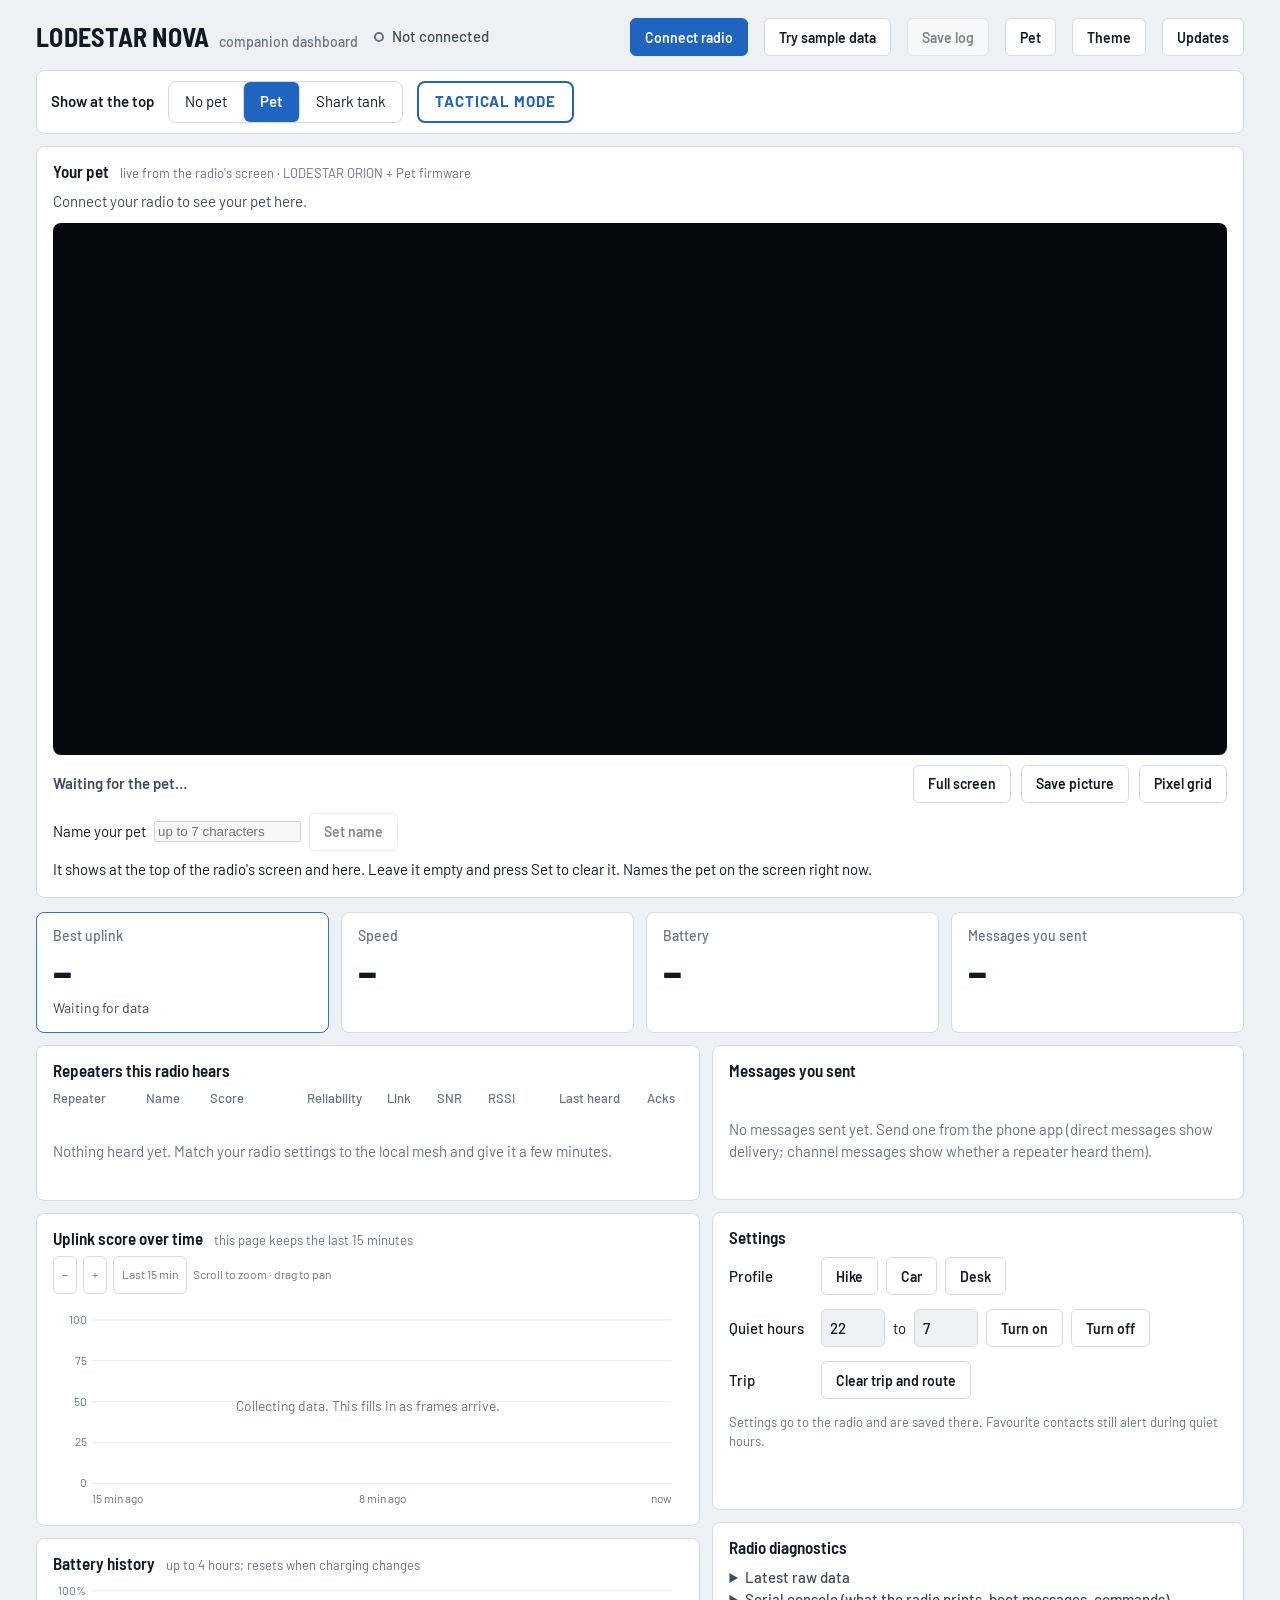
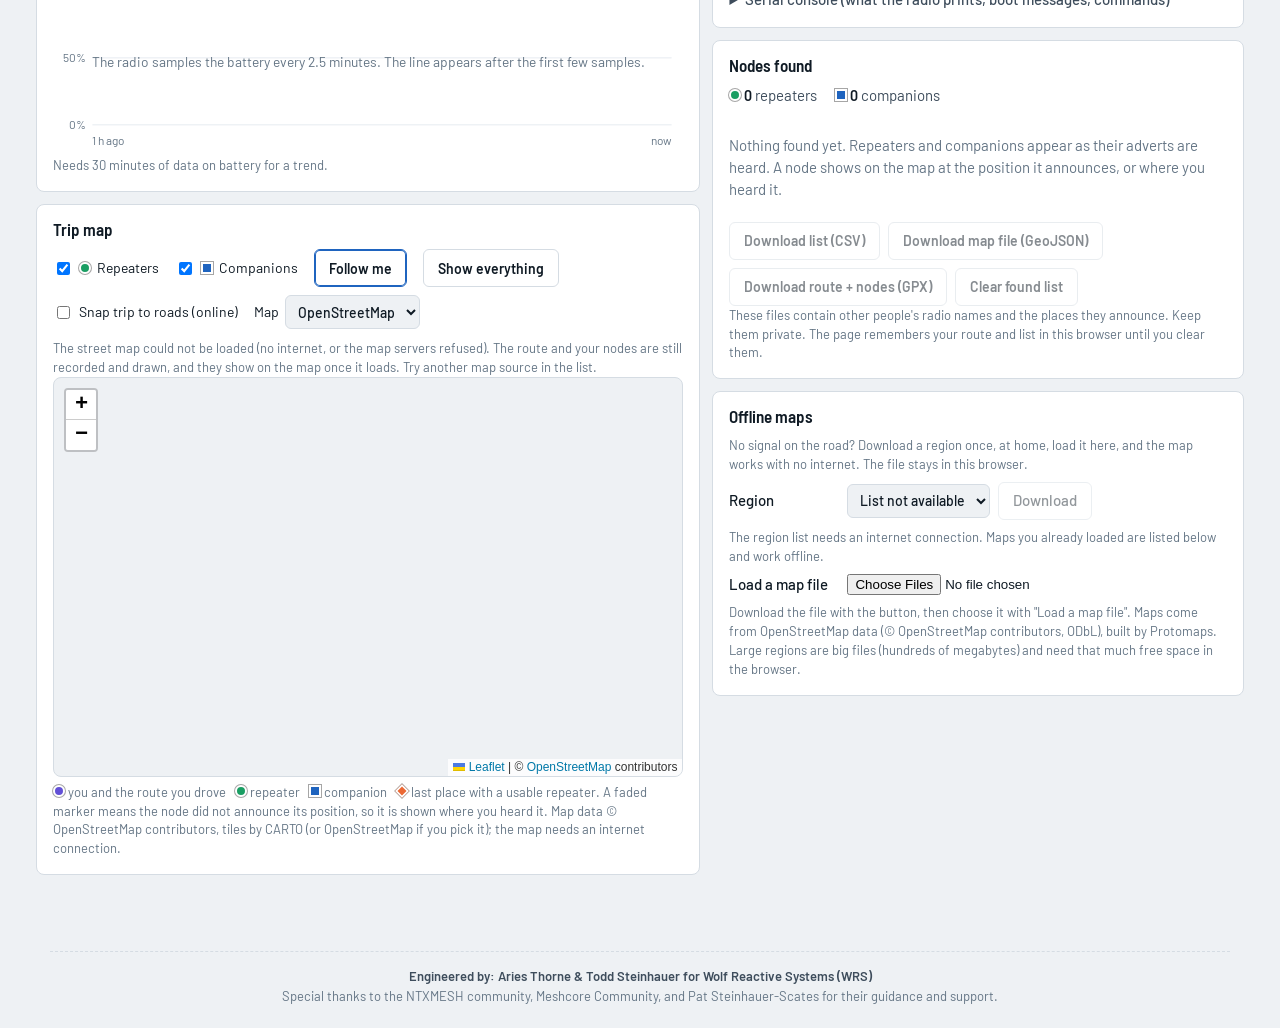
==== commit 77adf822: "Merge upstream latest (propertymonitor-web/lodestar_nova_alpha) with dashboard layout changes re-app" ====
--- a/docs/index.html
+++ b/docs/index.html
@@ -883,6 +883,8 @@
 #mLegend .sw { border-radius: 50%; margin-right: 4px; vertical-align: -2px; }
 .mcard h3.sub { margin-top: 14px; }
 .mcard canvas { width: 100%; display: block; }
+.mtrend-scroll { overflow-x: auto; overscroll-behavior-x: contain; padding-bottom: 3px; }
+.mtrend-scroll canvas { max-width: none; }
 .mhover { margin: 6px 0 0; min-height: 1.3em; font: 500 13px var(--font); color: var(--ink2); }
 .mbars .mrow { display: grid; grid-template-columns: 96px minmax(0, 1fr) 76px; align-items: center; gap: 8px; margin: 3px 0; font: 500 13px var(--font); }
 .mbars .mtrack { height: 12px; background: var(--grid); border-radius: 6px; overflow: hidden; }
@@ -1093,7 +1095,7 @@
       <label for="mScale">Scale</label>
       <select id="mScale" aria-label="Signal chart scale"><option value="auto" selected>Automatic</option><option value="reference">Reference range</option></select>
       <label for="mHistory">History</label>
-      <select id="mHistory" aria-label="Traffic history window"><option value="rolling" selected>Rolling</option><option value="clock">Clock-aligned</option></select>
+      <select id="mHistory" aria-label="Traffic history window"><option value="clock" selected>Clock-aligned</option><option value="rolling">Rolling</option></select>
       <label for="mSort">Traffic sort</label>
       <select id="mSort" aria-label="Traffic bar sorting"><option value="count" selected>Most frequent</option><option value="type">Packet type</option></select>
       <button id="mPause" aria-pressed="false">Pause</button>
@@ -1113,10 +1115,13 @@
         <p class="note" id="mPieNote"></p></div>
       <div class="mcard"><h3>Hops the packets travelled</h3>
         <div class="mbars" id="mHops"></div></div>
-      <div class="mcard wide"><h3>Traffic history <span class="note">stacked packets by type across the selected window</span></h3>
-        <canvas id="mTraffic" data-h="210" role="img" aria-label="Packet traffic over time, stacked by packet type"></canvas>
+      <div class="mcard wide"><h3>Traffic history <span class="note" id="mHistoryNote">clock-aligned packet bins; scroll for older history</span></h3>
+        <div class="mtrend-scroll"><canvas id="mTraffic" data-h="230" data-bins="72" role="img" aria-label="Packet traffic history, stacked by packet type"></canvas></div>
+        <h3 class="sub">Observed / estimated free airtime <span class="note">decoded packet airtime only</span></h3>
+        <div class="mtrend-scroll"><canvas id="mAirtime" data-h="200" data-bins="72" role="img" aria-label="Observed and estimated free airtime history"></canvas></div>
+        <p class="note" id="mAirNote"></p>
         <h3 class="sub">Hop history <span class="note">stacked by path length</span></h3>
-        <canvas id="mHopTrend" data-h="180" role="img" aria-label="Packet hops over time, stacked by hop count"></canvas></div>
+        <div class="mtrend-scroll"><canvas id="mHopTrend" data-h="200" data-bins="72" role="img" aria-label="Packet hop history, stacked by hop count"></canvas></div></div>
       <div class="mcard wide"><h3>Who this radio hears <span class="note">the node each packet came from: the last repeater on its path, or the sender itself for a direct advert</span></h3>
         <div class="mscroll"><table class="mtable" id="mSrc"><thead><tr><th>Heard from</th><th class="n">Packets</th><th class="n">Last</th><th class="n">Avg dBm</th><th class="n">Best dBm</th><th class="n">Avg SNR</th><th>Strength</th></tr></thead><tbody></tbody></table></div></div>
     </div>
@@ -1192,36 +1197,6 @@
     </div>
 
     <div class="col">
-      <section class="panel">
-        <h2>Nodes found <span class="note" id="foundNote"></span></h2>
-        <p class="counts" id="foundCounts"></p>
-        <p class="empty" id="foundEmpty">Nothing found yet. Repeaters and companions appear as their adverts are heard. A node shows on the map at the position it announces, or where you heard it.</p>
-        <div class="found-actions">
-          <button id="btnCsv" disabled>Download list (CSV)</button>
-          <button id="btnGeo" disabled>Download map file (GeoJSON)</button>
-          <button id="btnGpx" disabled>Download route + nodes (GPX)</button>
-          <button id="btnClearFound" disabled>Clear found list</button>
-        </div>
-        <p class="hint">These files contain other people's radio names and the places they announce. Keep them private. The page remembers your route and list in this browser until you clear them.</p>
-      </section>
-
-      <section class="panel" id="offPanel">
-        <h2>Offline maps <span class="note" id="offNote"></span></h2>
-        <p class="hint">No signal on the road? Download a region once, at home, load it here, and the map works with no internet. The file stays in this browser.</p>
-        <div class="row off-row">
-          <label for="regSel">Region</label>
-          <select id="regSel" aria-label="Region to download"><option value="">Loading the list...</option></select>
-          <a id="regDl" class="btnlink" href="#" target="_blank" rel="noopener" aria-disabled="true">Download</a>
-        </div>
-        <p class="hint" id="regNote"></p>
-        <div class="row off-row">
-          <label for="mapFile">Load a map file</label>
-          <input type="file" id="mapFile" accept=".pmtiles" multiple>
-        </div>
-        <ul class="offlist" id="offList"></ul>
-        <p class="hint">Download the file with the button, then choose it with "Load a map file". Maps come from OpenStreetMap data (&copy; OpenStreetMap contributors, ODbL), built by Protomaps. Large regions are big files (hundreds of megabytes) and need that much free space in the browser.</p>
-      </section>
-
       <section class="panel">
         <h2>Messages you sent</h2>
         <p class="counts" id="dlCounts"></p>
@@ -1264,6 +1239,35 @@
           <pre class="raw" id="termOut" tabindex="0" aria-live="off">Connect the radio to see its output here. When the radio restarts, its start-up messages appear here.</pre>
           <form id="termForm" class="termbar"><input type="text" id="termIn" placeholder="type a command, for example: nova tac" autocomplete="off" spellcheck="false" aria-label="Command to send to the radio"><button type="submit">Send</button></form>
         </details>
+      </section>
+      <section class="panel">
+        <h2>Nodes found <span class="note" id="foundNote"></span></h2>
+        <p class="counts" id="foundCounts"></p>
+        <p class="empty" id="foundEmpty">Nothing found yet. Repeaters and companions appear as their adverts are heard. A node shows on the map at the position it announces, or where you heard it.</p>
+        <div class="found-actions">
+          <button id="btnCsv" disabled>Download list (CSV)</button>
+          <button id="btnGeo" disabled>Download map file (GeoJSON)</button>
+          <button id="btnGpx" disabled>Download route + nodes (GPX)</button>
+          <button id="btnClearFound" disabled>Clear found list</button>
+        </div>
+        <p class="hint">These files contain other people's radio names and the places they announce. Keep them private. The page remembers your route and list in this browser until you clear them.</p>
+      </section>
+
+      <section class="panel" id="offPanel">
+        <h2>Offline maps <span class="note" id="offNote"></span></h2>
+        <p class="hint">No signal on the road? Download a region once, at home, load it here, and the map works with no internet. The file stays in this browser.</p>
+        <div class="row off-row">
+          <label for="regSel">Region</label>
+          <select id="regSel" aria-label="Region to download"><option value="">Loading the list...</option></select>
+          <a id="regDl" class="btnlink" href="#" target="_blank" rel="noopener" aria-disabled="true">Download</a>
+        </div>
+        <p class="hint" id="regNote"></p>
+        <div class="row off-row">
+          <label for="mapFile">Load a map file</label>
+          <input type="file" id="mapFile" accept=".pmtiles" multiple>
+        </div>
+        <ul class="offlist" id="offList"></ul>
+        <p class="hint">Download the file with the button, then choose it with "Load a map file". Maps come from OpenStreetMap data (&copy; OpenStreetMap contributors, ODbL), built by Protomaps. Large regions are big files (hundreds of megabytes) and need that much free space in the browser.</p>
       </section>
     </div>
   </div>
@@ -1490,7 +1494,8 @@
   MESH.dirty = true;
 }
 function mcanvas(id) {
-  const c = $(id), w = Math.max(160, Math.round(c.getBoundingClientRect().width)), h = +c.dataset.h || 220, d = window.devicePixelRatio || 1;
+  const c = $(id), bins = +c.dataset.bins || 0, parentW = c.parentElement.getBoundingClientRect().width, w = Math.max(160, Math.round(bins ? Math.max(parentW, 42 + bins * 48) : parentW)), h = +c.dataset.h || 220, d = window.devicePixelRatio || 1;
+  c.style.width = w + "px";
   if (c.width !== Math.round(w * d) || c.height !== Math.round(h * d)) { c.width = Math.round(w * d); c.height = Math.round(h * d); }
   c.style.height = h + "px";
   const g = c.getContext("2d"); g.setTransform(d, 0, 0, d, 0, 0); g.clearRect(0, 0, w, h);
@@ -1516,6 +1521,7 @@
     tile("Clarity", aS == null ? "&ndash;" : aS.toFixed(1), aS == null ? "" : "dB SNR", MESH.cfg.sf ? "SF" + MESH.cfg.sf + " can decode down to " + (SNR_LIMIT[MESH.cfg.sf] != null ? SNR_LIMIT[MESH.cfg.sf] : "?") + " dB" : "average of the last minute") +
     tile("Noise floor", nf == null ? "&ndash;" : nf, nf == null ? "" : "dBm", aR != null && nf != null ? "signal sits " + Math.round(aR - nf) + " dB above it" : "the quiet level of the channel") +
     tile("Observed airtime", (busyRx + busyTx).toFixed(1), "%", "heard " + busyRx.toFixed(1) + "% + sent " + busyTx.toFixed(1) + "% · not a spectrum reading") +
+    tile("Free-airtime estimate", Math.max(0, 100 - busyRx - busyTx).toFixed(1), "%", "last minute · 100% minus decoded heard + sent packet time") +
     tile("Nodes", srcs10, "heard", "different senders or repeaters, last 10 min");
   // ---- packet types; the coloured bars are also the composition key.
   const counts = {}; rx.forEach((r) => { counts[r.type] = (counts[r.type] || 0) + 1; });
@@ -1575,22 +1581,38 @@
   const hc = [0, 0, 0, 0, 0, 0, 0]; rx.forEach((r) => { hc[Math.min(6, r.hops)]++; });
   const hm = Math.max.apply(null, hc.concat([1]));
   $("mHops").innerHTML = hc.map((n, i) => bar(i === 0 ? "direct" : i === 6 ? "6 or more" : i + (i === 1 ? " hop" : " hops"), n, hm, css("--s1"))).join("");
-  // ---- stacked history: rolling windows follow "now"; clock-aligned intervals reset at a clean boundary.
-  // Both chart packet observations only, not a measurement of all RF activity.
-  const histClock = $("mHistory").value === "clock", histFrom = histClock ? Math.floor(now / win) * win : from, histTo = histClock ? histFrom + win : now;
+  // ---- retained history: 72 fixed bins survive a clock boundary and scroll horizontally.
+  // These remain packet observations, not a measurement of all RF activity.
+  const histClock = $("mHistory").value === "clock", histBins = 72, binMs = win / 12;
+  const histTo = histClock ? Math.floor(now / binMs) * binMs + binMs : now, histFrom = histTo - histBins * binMs;
   const histRx = MESH.recs.filter((r) => !r.tx && r.t >= histFrom && r.t < histTo);
+  $("mHistoryNote").textContent = (histClock ? "clock-aligned" : "rolling") + " " + Math.round(binMs / 1000) + " s bins; scroll for older history";
   const trend = (id, hgt, key, label, colour) => {
-    const { g, w, h } = mcanvas(id), L = 32, R = 10, T = 8, B = 24, bins = Math.max(6, Math.min(30, Math.round(w / 34)));
+    const { g, w, h } = mcanvas(id), L = 34, R = 34, T = 8, B = 54, bins = histBins;
     const sets = Array.from({ length: bins }, () => ({}));
-    histRx.forEach((r) => { const i = Math.max(0, Math.min(bins - 1, Math.floor((r.t - histFrom) / win * bins))); const k = key(r); sets[i][k] = (sets[i][k] || 0) + 1; });
+    histRx.forEach((r) => { const i = Math.max(0, Math.min(bins - 1, Math.floor((r.t - histFrom) / binMs))); const k = key(r); sets[i][k] = (sets[i][k] || 0) + 1; });
     const tops = sets.map((b) => Object.values(b).reduce((n, v) => n + v, 0)), top = Math.max(1, ...tops), step = Math.max(1, Math.ceil(top / 4));
     const Y = (v) => T + (1 - v / (step * 4)) * (h - T - B), bw = (w - L - R) / bins;
     g.strokeStyle = grid; g.fillStyle = mut; g.lineWidth = 1; g.textAlign = "right"; g.textBaseline = "middle";
-    for (let v = 0; v <= step * 4; v += step) { g.beginPath(); g.moveTo(L, Y(v) + .5); g.lineTo(w - R, Y(v) + .5); g.stroke(); g.fillText(v, L - 5, Y(v)); }
+    for (let v = 0; v <= step * 4; v += step) { g.beginPath(); g.moveTo(L, Y(v) + .5); g.lineTo(w - R, Y(v) + .5); g.stroke(); g.fillText(v, L - 5, Y(v)); g.textAlign = "left"; g.fillText(v, w - R + 5, Y(v)); g.textAlign = "right"; }
     sets.forEach((b, i) => { let base = 0; Object.keys(b).sort((a, z) => +a - +z).forEach((k) => { const n = b[k], y = Y(base + n); g.fillStyle = colour(+k); g.fillRect(L + i * bw + 1, y, Math.max(1, bw - 2), Y(base) - y); base += n; }); });
-    g.textAlign = "center"; g.textBaseline = "top"; g.fillStyle = mut; g.fillText(mfmtT(histFrom), L, h - B + 6); g.fillText(histClock ? mfmtT(histTo) : "now", w - R, h - B + 6); g.textAlign = "left"; g.fillText(label, L + 4, T + 3);
+    g.fillStyle = mut; g.font = "11px " + css("--font"); g.textAlign = "right"; g.textBaseline = "middle";
+    for (let i = 0; i < bins; i++) { const t = histFrom + i * binMs, x = L + (i + .5) * bw; g.save(); g.translate(x + 5, h - B + 8); g.rotate(-Math.PI / 3); g.fillText(mfmtT(t), 0, 0); g.restore(); }
+    g.textAlign = "left"; g.textBaseline = "top"; g.fillText(label, L + 4, T + 3);
   };
   trend("mTraffic", 210, (r) => r.type, "packets", (k) => mcol(k));
+  // Airtime uses every decoded record (heard and sent); grey is the remainder of that bin, not measured RF silence.
+  { const { g, w, h } = mcanvas("mAirtime"), L = 34, R = 34, T = 8, B = 54, bins = histBins, ms = Array(bins).fill(0);
+    MESH.recs.filter((r) => r.t >= histFrom && r.t < histTo).forEach((r) => { const i = Math.max(0, Math.min(bins - 1, Math.floor((r.t - histFrom) / binMs))); ms[i] += airtimeMs(r.len, MESH.cfg); });
+    const Y = (v) => T + (1 - v / 100) * (h - T - B), bw = (w - L - R) / bins;
+    g.strokeStyle = grid; g.fillStyle = mut; g.lineWidth = 1; g.textAlign = "right"; g.textBaseline = "middle";
+    [0, 50, 100].forEach((v) => { g.beginPath(); g.moveTo(L, Y(v) + .5); g.lineTo(w - R, Y(v) + .5); g.stroke(); g.fillText(v + "%", L - 5, Y(v)); g.textAlign = "left"; g.fillText(v + "%", w - R + 5, Y(v)); g.textAlign = "right"; });
+    ms.forEach((v, i) => { const p = Math.max(0, Math.min(100, v / binMs * 100)), x = L + i * bw + 1; g.fillStyle = grid; g.fillRect(x, T, Math.max(1, bw - 2), h - T - B); g.fillStyle = css("--s1"); g.fillRect(x, Y(p), Math.max(1, bw - 2), Y(0) - Y(p)); });
+    g.fillStyle = mut; g.font = "11px " + css("--font"); g.textAlign = "right"; g.textBaseline = "middle";
+    for (let i = 0; i < bins; i++) { const x = L + (i + .5) * bw; g.save(); g.translate(x + 5, h - B + 8); g.rotate(-Math.PI / 3); g.fillText(mfmtT(histFrom + i * binMs), 0, 0); g.restore(); }
+    g.textAlign = "left"; g.textBaseline = "top"; g.fillText("observed", L + 4, T + 3);
+    $("mAirNote").textContent = MESH.cfg.sf && MESH.cfg.bw ? "Blue is decoded packet airtime heard + sent; grey is the remaining estimate. Missed/colliding/other-radio traffic is not visible, so this is not a spectrum or compliance meter." : "Airtime estimate needs the radio's spreading factor and bandwidth.";
+  }
   trend("mHopTrend", 180, (r) => Math.min(6, r.hops), "packets", (k) => k === 0 ? css("--s3") : css("--s1"));
   // ---- who we hear
   const by = new Map();
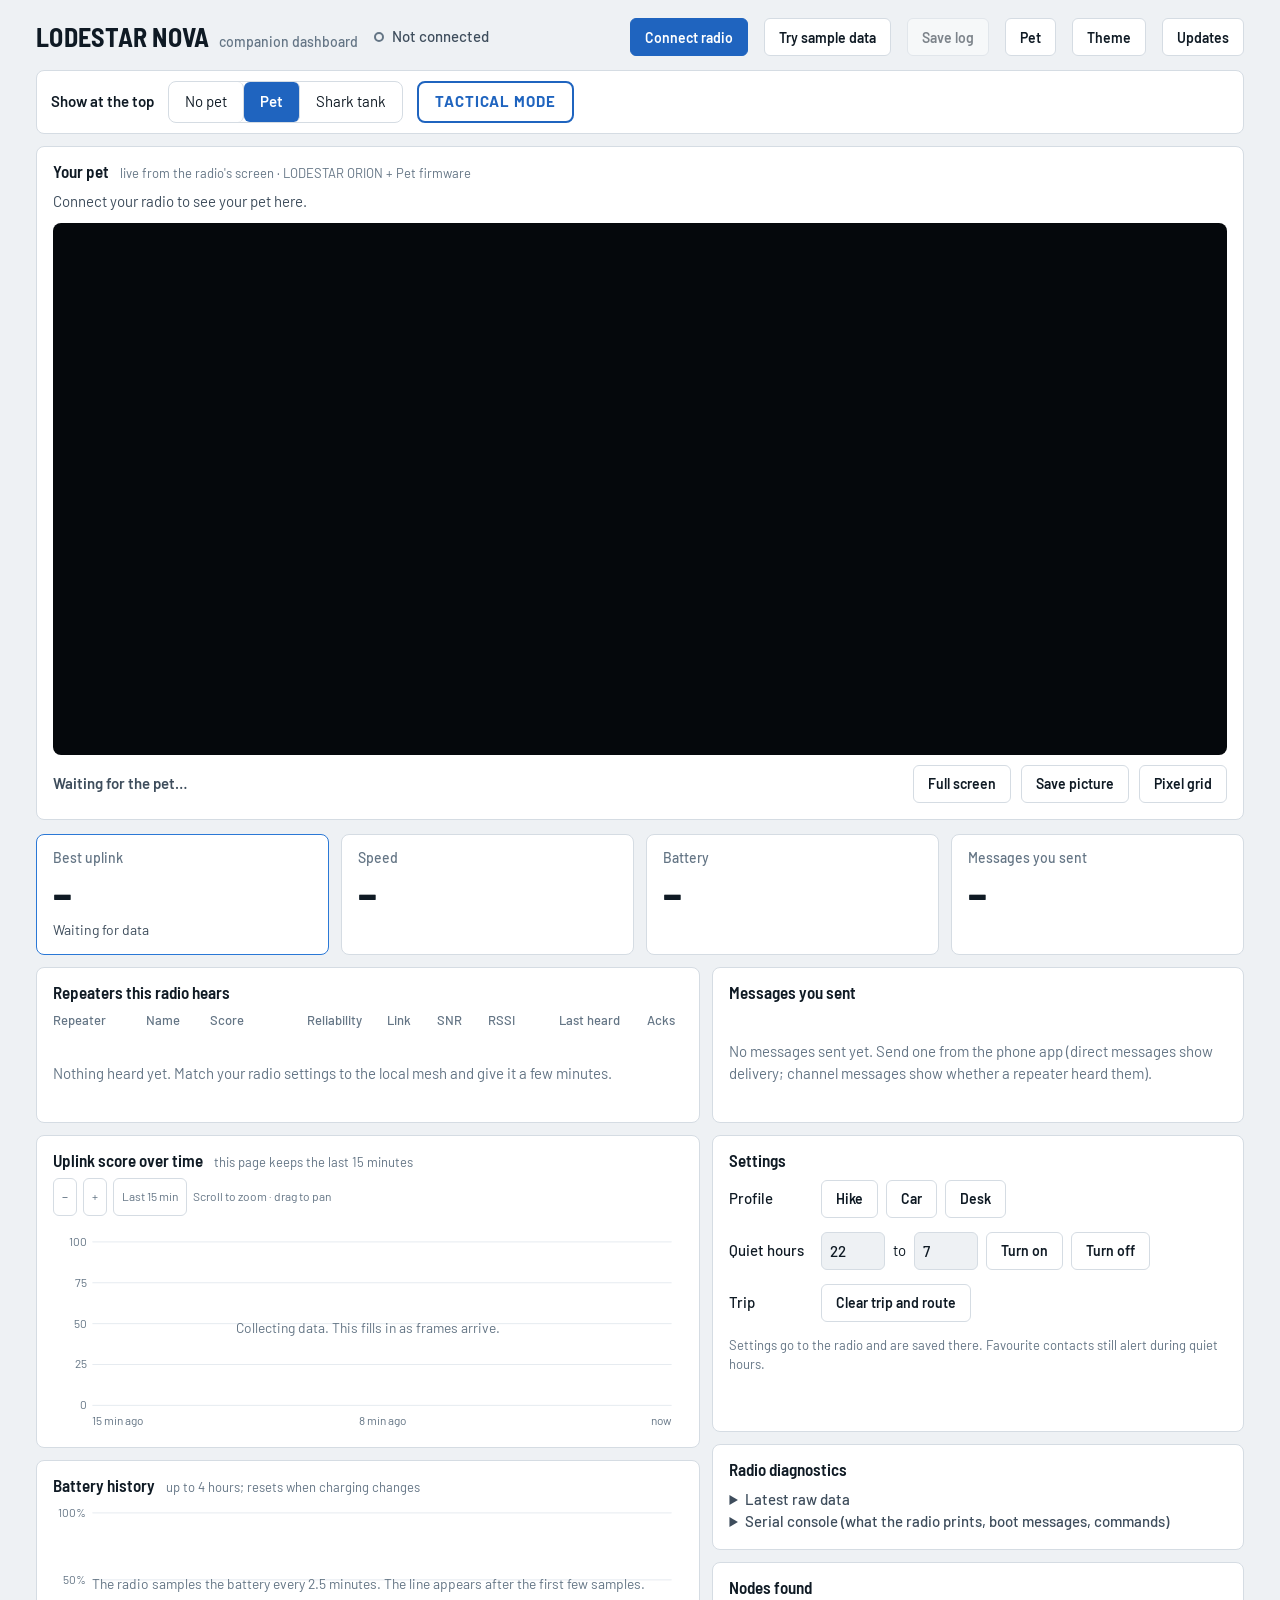
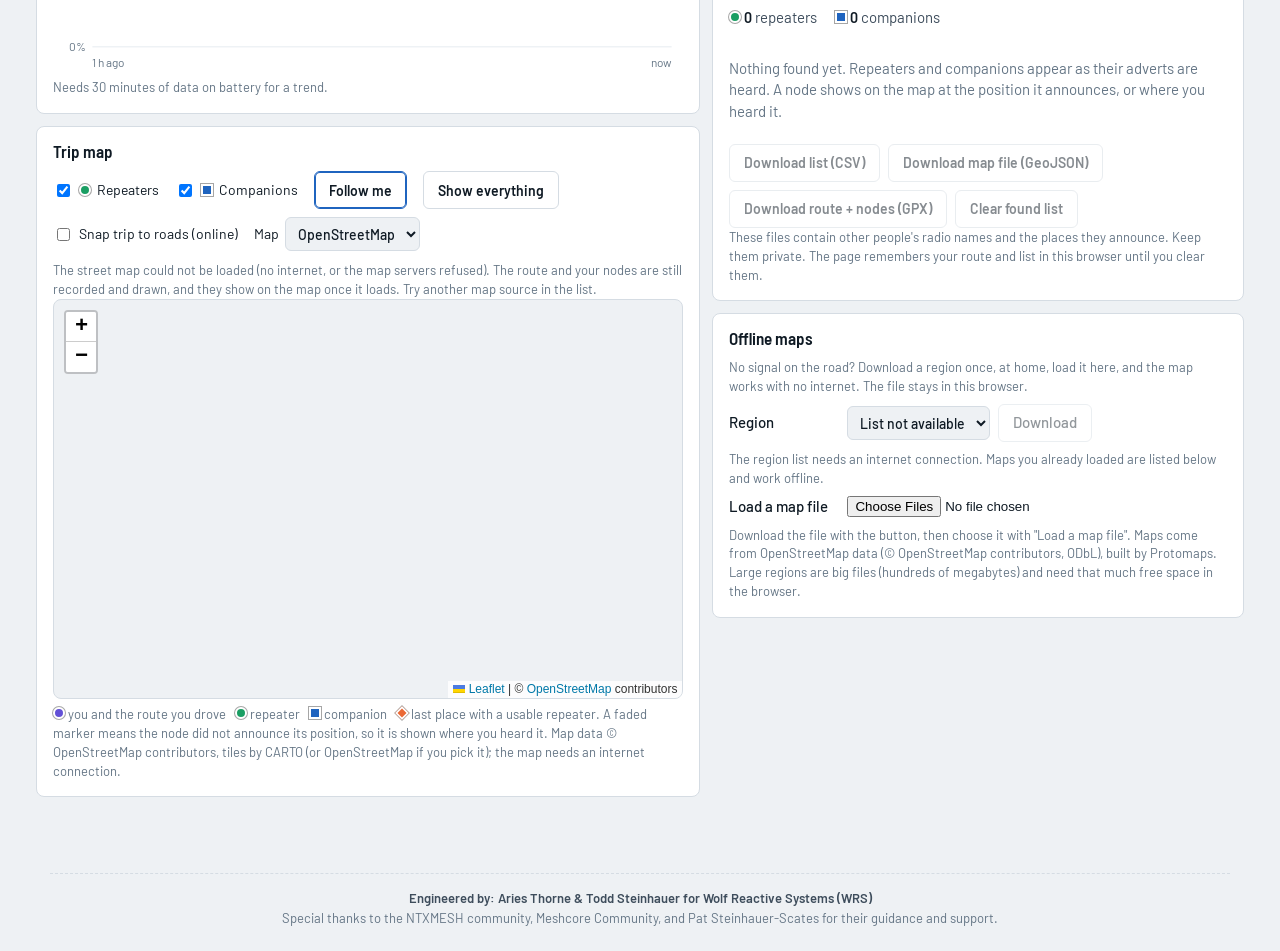
==== commit 7cd8d2e8: "feat(dashboard): recognise the DX-Pro hello and show each control only when its capability is on" ====
--- a/docs/index.html
+++ b/docs/index.html
@@ -864,6 +864,17 @@
 .petstate { margin: 0 0 10px; color: var(--ink2); }
 .petstate.bad { color: var(--bad); }
 .petbar .cap.stale { color: var(--muted); font-weight: 400; }
+/* pet actions, mesh contacts and radio keys: the whole block stays hidden until the radio has answered "nova hello" */
+.pc { margin-top: 14px; display: grid; gap: 14px; }
+.pc[hidden], .pc [hidden] { display: none !important; }
+.pc h3 { margin: 0 0 6px; font-size: 13px; color: var(--ink2); font-weight: 600; }
+.pcrow { display: flex; flex-wrap: wrap; gap: 8px; align-items: center; }
+.pckeys { display: grid; grid-template-columns: repeat(3, auto); gap: 6px; justify-content: start; }
+.pclist { list-style: none; margin: 8px 0 0; padding: 0; display: grid; gap: 6px; }
+.pclist li { display: flex; flex-wrap: wrap; gap: 8px; align-items: center; }
+.pclist .nm { flex: 1 1 160px; font-weight: 600; overflow-wrap: anywhere; }
+.pclist .id { color: var(--muted); font-family: ui-monospace, Consolas, monospace; font-size: 12px; }
+.pc .log { margin-top: 6px; }
 /* ---- mesh analyzer ---- */
 #meshPanel { margin-bottom: 12px; }
 .mtiles { display: grid; grid-template-columns: repeat(auto-fit, minmax(150px, 1fr)); gap: 8px; margin: 4px 0 10px; }
@@ -1077,11 +1088,44 @@
       <button id="petPng">Save picture</button>
       <button id="petGrid" aria-pressed="false">Pixel grid</button>
     </div>
-    <div class="petname">
+    <div class="petname" id="petNameBox" hidden>
       <label for="petNameIn">Name your pet</label>
       <input id="petNameIn" type="text" maxlength="7" autocomplete="off" spellcheck="false" placeholder="up to 7 characters" disabled>
       <button id="petNameSet" disabled>Set name</button>
       <span class="note" id="petNameNote">It shows at the top of the radio's screen and here. Leave it empty and press Set to clear it. Names the pet on the screen right now.</span>
+    </div>
+    <div class="pc" id="pcBox" hidden>
+      <div class="pcgrp" id="pcPet">
+        <h3>Pet actions</h3>
+        <div class="pcrow">
+          <button id="pcClean">Clean the tank</button>
+          <button id="pcFeed">Feed</button>
+          <button id="pcGuessPlay">Play the guess game</button>
+        </div>
+        <div class="pcrow" id="pcGuessRow" hidden>
+          <span class="note">Is the next number higher or lower?</span>
+          <button id="pcGuessHi">Higher</button>
+          <button id="pcGuessLo">Lower</button>
+        </div>
+        <p class="log" id="pcPetLog" role="status"></p>
+        <p class="log" id="pcGuessLog" role="status"></p>
+      </div>
+      <div class="pcgrp" id="pcMesh">
+        <h3>Mesh</h3>
+        <div class="pcrow"><button id="pcRefresh">Refresh contacts</button><span class="note" id="pcMeshNote"></span></div>
+        <ul class="pclist" id="pcContacts" aria-label="Contacts the radio can reach"></ul>
+        <p class="log" id="pcMeshLog" role="status"></p>
+      </div>
+      <div class="pcgrp" id="pcKeys">
+        <h3>Radio controls <span class="note">the radio's own buttons, from this page</span></h3>
+        <div class="pckeys">
+          <span></span><button id="pcKeyUp" aria-label="Up">&uarr;</button><span></span>
+          <button id="pcKeyLeft" aria-label="Left">&larr;</button><button id="pcKeyEnter" title="Press for Enter, hold for a long press">Enter (hold)</button><button id="pcKeyRight" aria-label="Right">&rarr;</button>
+          <button id="pcKeyBack">Back</button><button id="pcKeyDown" aria-label="Down">&darr;</button><span></span>
+        </div>
+        <div class="pcrow" style="margin-top:8px"><button id="pcKeyClean">Clean tank</button></div>
+        <p class="log" id="pcKeyLog" role="status"></p>
+      </div>
     </div>
   </section>
 
@@ -1426,6 +1470,7 @@
 }
 function petState(msg, bad) { const e = $("petState"); e.textContent = msg; e.classList.toggle("bad", !!bad); e.hidden = !msg; }
 function petAsk() {                    // called with every keep-alive while connected
+  if (PC.dx && !pcCap("pet")) return;     // a DX-Pro radio without a pet is not asked for one
   send("nova pet");
   PET.asks = (PET.asks || 0) + 1;
   if (!PET.seen) {
@@ -1449,6 +1494,7 @@
 $("petFull").addEventListener("click", () => { const b = $("petBox"); if (document.fullscreenElement) document.exitFullscreen(); else if (b.requestFullscreen) b.requestFullscreen(); });
 $("petPng").addEventListener("click", () => { $("petCanvas").toBlob((bl) => { const a = document.createElement("a"); a.href = URL.createObjectURL(bl); a.download = "pet.png"; a.click(); setTimeout(() => URL.revokeObjectURL(a.href), 2000); }); });
 function petNameSend() {
+  if (PC.dx && !pcCap("petname")) return;
   const v = $("petNameIn").value.replace(/[^A-Za-z0-9 .\-_'!?]/g, "").trim().slice(0, 7);
   send("nova petname " + (v || "-"));
   $("petNameIn").dataset.shown = ""; cmdLog(v ? "Naming the pet " + v + "\u2026" : "Clearing the pet's name\u2026");
@@ -1456,6 +1502,130 @@
 $("petNameSet").addEventListener("click", petNameSend);
 $("petNameIn").addEventListener("keydown", (e) => { if (e.key === "Enter") petNameSend(); });
 $("petGrid").addEventListener("click", () => { PET.grid = !PET.grid; $("petGrid").setAttribute("aria-pressed", PET.grid); petDraw(); });
+
+/*PETCTL-START*/
+/* ---- pet actions, mesh contacts and radio keys. All of it stays hidden until the radio has answered "nova hello" and is an Orion radio.
+   Everything sent is one fixed line; everything the radio sends back is shown as plain text only (textContent, never HTML). ---- */
+const PC = {
+  ok: false, orion: false, dx: false, caps: null, list: null, sig: "", pend: null, sticky: 0, holdMs: 700, holdTimer: null,
+  reset() { this.ok = false; this.orion = false; this.dx = false; this.caps = null; this.list = null; this.sig = ""; this.pend = null; this.sticky = 0; if (typeof S !== "undefined") S.dxpro = false; clearTimeout(this.holdTimer); this.holdTimer = null; },
+};
+const PC_FIXED = ["nova clean", "nova feed", "nova guess higher", "nova guess lower", "nova guess new", "nova contacts",
+  "nova key up", "nova key down", "nova key left", "nova key right", "nova key enter", "nova key back", "nova key hold-enter"];
+const PC_TARGET = /^nova (ping|sendpet) [0-9a-f]{12}$/;
+/* What a LoRagotchi DX-Pro radio must answer to "nova hello" (one line, and nothing is shown until it arrives):
+   {"ed":"dx-pro","nova":{"v":1,"caps":{"pet":1,"mesh":0,"contacts":1,"petname":1,"keys":0,"clean":0,"feed":0,"guess":0,"ping":0,"sendpet":0}}}
+   Every control is shown only when its capability is a number above 0 (or true). A missing, unknown or non-number capability means hidden; unknown keys are ignored.
+   A LODESTAR ORION radio (ed "orion") keeps the old behaviour: all controls once it has answered. */
+const PC_CAPS = ["pet", "mesh", "contacts", "petname", "keys", "clean", "feed", "guess", "ping", "sendpet"];
+const PC_CMDCAP = { "nova clean": "clean", "nova feed": "feed", "nova guess higher": "guess", "nova guess lower": "guess", "nova guess new": "guess", "nova contacts": "contacts",
+  "nova key up": "keys", "nova key down": "keys", "nova key left": "keys", "nova key right": "keys", "nova key enter": "keys", "nova key back": "keys", "nova key hold-enter": "keys" };
+const pcReady = () => S.mode === "serial" && PC.ok && (PC.orion || PC.dx);
+const pcCap = (k) => (PC.dx ? !!(PC.caps && PC.caps[k] === true) : PC.orion);   // orion: everything; dx-pro: only what its hello listed
+function pcSync() {                    // show or hide the whole block, and each control by capability
+  const b = $("pcBox"); if (!b) return;
+  const ready = pcReady(), on = (k) => ready && pcCap(k);
+  const set = (id, show) => { const e = $(id); if (e && e.hidden === show) e.hidden = !show; };
+  const pet = on("clean") || on("feed") || on("guess"), mesh = on("contacts"), keys = on("keys");
+  set("pcPet", pet); set("pcClean", on("clean")); set("pcFeed", on("feed")); set("pcGuessPlay", on("guess"));
+  if (!on("guess")) set("pcGuessRow", false);                      // the higher/lower row is opened by the Play button
+  set("pcMesh", mesh); set("pcRefresh", mesh); set("pcContacts", mesh); set("pcMeshNote", mesh);
+  set("pcKeys", keys); set("pcKeyClean", keys && on("clean"));
+  ["pcKeyUp", "pcKeyDown", "pcKeyLeft", "pcKeyRight", "pcKeyEnter", "pcKeyBack"].forEach((id) => set(id, keys));
+  set("pcBox", pet || mesh || keys);
+  const sig = (on("ping") ? "p" : "") + (on("sendpet") ? "s" : "");
+  if (sig !== PC.sig) { PC.sig = sig; if (PC.list) pcShowContacts(PC.list); }     // Ping / Send pet buttons follow their own capability
+  set("petNameBox", S.mode === "demo" ? true : on("petname"));
+  if (PC.dx) {                                                     // a DX-Pro radio decides which panels exist
+    set("petPanel", pcCap("pet")); set("btnPet", pcCap("pet"));
+    if (!pcCap("mesh")) set("meshPanel", false);                   // (the mesh panel opens itself when mesh data arrives, but only if the capability is on)
+  }
+  if (!ready) { clearTimeout(PC.holdTimer); PC.holdTimer = null; }
+}
+function pcNote(orion) { PC.ok = true; if (orion && !PC.dx) PC.orion = true; pcSync(); }   // the radio answered: a frame, a mesh or pet line, or the bare "OK". A DX-Pro radio is never promoted to Orion by it.
+function pcBrand() {                   // title and brand, like the Orion branch (text only, no HTML)
+  const t = "LORAGOTCHI DX-PRO dashboard";
+  if (document.title !== t) document.title = t;
+  const br = document.querySelector(".brand");
+  if (br && br.textContent !== "LORAGOTCHI DX-PROdashboard") { const sm = document.createElement("small"); sm.textContent = "dashboard"; br.replaceChildren(); br.appendChild(document.createTextNode("LORAGOTCHI DX-PRO")); br.appendChild(sm); }
+}
+function pcHello(o) {                  // true when o is a known DX-Pro hello; anything else is left alone
+  const n = o && o.nova, c = n && n.caps;
+  if (!o || o.ed !== "dx-pro" || !n || typeof n !== "object" || typeof n.v !== "number" || !(N(n.v) >= 1) || !c || typeof c !== "object" || Array.isArray(c)) return false;
+  const caps = {};
+  PC_CAPS.forEach((k) => { const v = c[k]; caps[k] = typeof v === "number" ? N(v) > 0 : v === true; });
+  PC.dx = true; PC.orion = false; PC.ok = true; PC.caps = caps;
+  S.dxpro = true; S.lastAt = performance.now();                    // a hello is a sign of life: the status reads "Live", not "waiting for data"
+  pcBrand(); pcSync(); return true;
+}
+function pcSend(cmd, logId) {
+  if (!pcReady()) return false;
+  if (PC_FIXED.indexOf(cmd) < 0 && !PC_TARGET.test(cmd)) return false;          // only the lines this page knows, plus ping/sendpet to a 12-hex id
+  const cap = PC_CMDCAP[cmd] || (PC_TARGET.test(cmd) ? cmd.split(" ")[1] : ""); if (!cap || !pcCap(cap)) return false;   // and only if the radio said it can do it
+  PC.pend = { log: logId, until: Date.now() + 8000 };
+  const e = $(logId); if (e) e.textContent = "Sent: " + cmd;
+  send(cmd); return true;
+}
+function pcReply(t) {                  // every "# ..." line from the radio; true means "leave the command log alone"
+  if (t === "OK") { pcNote(false); return Date.now() < PC.sticky; }              // bare OK is only the keep-alive's answer to "nova hello"
+  const p = PC.pend;
+  if (p && Date.now() < p.until) { PC.pend = null; PC.sticky = Date.now() + 10000; const e = $(p.log); if (e) e.textContent = t; }
+  return false;
+}
+function pcParseContacts(line) {       // {"contacts":[{"n":"name","id":"12hexchars"}, ...]}, at most 16; null if it is not that
+  let o; try { o = JSON.parse(line); } catch (e) { return null; }
+  if (!o || !Array.isArray(o.contacts)) return null;
+  const out = [];
+  for (const c of o.contacts) {
+    if (out.length >= 16) break;
+    if (!c || typeof c.id !== "string" || !/^[0-9a-fA-F]{12}$/.test(c.id)) continue;   // the id goes into a command, so it must be 12 hex characters
+    out.push({ n: String(c.n == null ? "" : c.n).replace(/[\u0000-\u001f\u007f]/g, "").slice(0, 32), id: c.id.toLowerCase() });
+  }
+  return out;
+}
+function pcShowContacts(list) {
+  PC.list = list;
+  const ul = $("pcContacts"); ul.replaceChildren();
+  list.forEach((c) => {
+    const li = document.createElement("li"), nm = document.createElement("span"), id = document.createElement("span");
+    nm.className = "nm"; nm.textContent = c.n || "(no name)"; id.className = "id"; id.textContent = c.id;
+    const ping = document.createElement("button"), pet = document.createElement("button");
+    ping.textContent = "Ping"; pet.textContent = "Send pet";
+    ping.setAttribute("aria-label", "Ping " + (c.n || c.id)); pet.setAttribute("aria-label", "Send pet to " + (c.n || c.id));
+    ping.addEventListener("click", () => pcSend("nova ping " + c.id, "pcMeshLog"));
+    pet.addEventListener("click", () => pcSend("nova sendpet " + c.id, "pcMeshLog"));
+    li.appendChild(nm); li.appendChild(id); if (pcCap("ping")) li.appendChild(ping); if (pcCap("sendpet")) li.appendChild(pet); ul.appendChild(li);
+  });
+  $("pcMeshNote").textContent = list.length ? list.length + (list.length === 1 ? " contact" : " contacts") : "No contact the radio can reach yet.";
+}
+function onContactsLine(line) {
+  if (PC.dx && !pcCap("contacts")) return;                          // this radio did not say it has contacts
+  const list = pcParseContacts(line); if (!list) return;
+  pcShowContacts(list);
+  const p = PC.pend; if (p && p.log === "pcMeshLog") PC.pend = null;
+  const msg = "contacts: " + list.length + (list.length === 1 ? " contact" : " contacts") + " from the radio";
+  $("pcMeshLog").textContent = msg; cmdLog(msg); PC.sticky = Date.now() + 10000;
+}
+function pcEnterDown() { clearTimeout(PC.holdTimer); PC.holdTimer = setTimeout(() => { PC.holdTimer = null; pcSend("nova key hold-enter", "pcKeyLog"); }, PC.holdMs); }
+function pcEnterUp() { if (!PC.holdTimer) return; clearTimeout(PC.holdTimer); PC.holdTimer = null; pcSend("nova key enter", "pcKeyLog"); }   // let go before the timer: a short press
+function pcEnterCancel() { clearTimeout(PC.holdTimer); PC.holdTimer = null; }
+const PC_BTNS = { pcClean: ["nova clean", "pcPetLog"], pcFeed: ["nova feed", "pcPetLog"], pcGuessHi: ["nova guess higher", "pcGuessLog"], pcGuessLo: ["nova guess lower", "pcGuessLog"],
+  pcRefresh: ["nova contacts", "pcMeshLog"], pcKeyUp: ["nova key up", "pcKeyLog"], pcKeyDown: ["nova key down", "pcKeyLog"], pcKeyLeft: ["nova key left", "pcKeyLog"],
+  pcKeyRight: ["nova key right", "pcKeyLog"], pcKeyBack: ["nova key back", "pcKeyLog"], pcKeyClean: ["nova clean", "pcKeyLog"] };
+Object.keys(PC_BTNS).forEach((id) => { const b = $(id); if (b) b.addEventListener("click", () => pcSend(PC_BTNS[id][0], PC_BTNS[id][1])); });
+$("pcGuessPlay").addEventListener("click", () => { $("pcGuessRow").hidden = false; pcSend("nova guess new", "pcGuessLog"); });
+(() => {
+  const b = $("pcKeyEnter");
+  b.addEventListener("pointerdown", (e) => { if (e.button) return; pcEnterDown(); });
+  b.addEventListener("pointerup", pcEnterUp);
+  b.addEventListener("pointerleave", pcEnterCancel);
+  b.addEventListener("pointercancel", pcEnterCancel);
+  b.addEventListener("contextmenu", (e) => e.preventDefault());
+  b.addEventListener("keydown", (e) => { if (e.key !== "Enter" && e.key !== " ") return; e.preventDefault(); if (!e.repeat) pcEnterDown(); });
+  b.addEventListener("keyup", (e) => { if (e.key !== "Enter" && e.key !== " ") return; e.preventDefault(); pcEnterUp(); });
+})();
+setInterval(pcSync, 1000); pcSync();
+/*PETCTL-END*/
 
 /* ------------------------------------------------------------------ mesh analyzer */
 const MTYPE = ["Request", "Response", "Direct message", "Ack", "Advert", "Channel message", "Channel data", "Anon request", "Path", "Trace", "Multipart", "Control", "?", "?", "?", "Raw"];
@@ -1490,7 +1660,7 @@
   });
   if (MESH.recs.length > 6000) MESH.recs.splice(0, MESH.recs.length - 6000);
   if (!MESH.t0) MESH.t0 = now;
-  const pp = $("meshPanel"); if (pp.hidden) { pp.hidden = false; }
+  const pp = $("meshPanel"); if (pp.hidden && !(PC.dx && !pcCap("mesh"))) { pp.hidden = false; }
   MESH.dirty = true;
 }
 function mcanvas(id) {
@@ -1644,7 +1814,7 @@
   if (!best) return; const r = best.r, nm = meshNameFor(r.id);
   $("mHover").textContent = mfmtT(r.t) + " · " + (r.tx ? "sent " : "") + MTYPE[r.type] + (r.tx ? "" : " · " + r.rssi + " dBm · SNR " + r.snr.toFixed(1) + " dB") + " · " + (r.hops ? r.hops + " hop" + (r.hops > 1 ? "s" : "") : "direct") + " · " + r.len + " bytes" + (r.id ? " · from " + (nm ? nm + " (" + r.id + ")" : r.id) : "");
 });
-setInterval(() => { const pp = $("petPanel"); if (pp) pp.hidden = !!(MESH.seen && Date.now() - MESH.seen < 8000 && !PET.seen && PET.asks > 3);   // a build without a pet has nothing to show there
+setInterval(() => { const pp = $("petPanel"); if (pp && !PC.dx) pp.hidden = !!(MESH.seen && Date.now() - MESH.seen < 8000 && !PET.seen && PET.asks > 3);   // a build without a pet has nothing to show there
   if ($("meshPanel").hidden) return; if (MESH.seen && Date.now() - MESH.seen > 8000) $("meshNote").textContent = "no data from the radio for a while"; else $("meshNote").textContent = "every packet this radio hears, live · LODESTAR ORION + Mesh Analyzer firmware"; meshDraw(); }, 1000);
 window.addEventListener("resize", () => { MESH.dirty = true; meshDraw(); });
 function demoMesh(D) {            // made-up packets for the sample data
@@ -1661,10 +1831,11 @@
 
 function onLine(line) {
   line = line.trim();
-  if (line[0] === "{" && line.indexOf('"mesh"') === 1) { onMeshLine(line); return; }
-  if (line[0] === "{" && line.indexOf('"pet"') === 1) { onPetLine(line); return; }
-  if (line[0] === "{" && line.indexOf('"nova"') > 0) { try { const o = JSON.parse(line); if (o.found) onFound(o.found); else onFrame(o); } catch (e) { /* a half line: wait for the next */ } }
-  else if (line[0] === "#") { const t = line.slice(1).trim(); if (PET.ask && !PET.seen && /^nova \[status\|profile/.test(t)) PET.nosupport = true; else cmdLog(t); }
+  if (line[0] === "{" && line.indexOf('"mesh"') === 1) { onMeshLine(line); pcNote(true); return; }
+  if (line[0] === "{" && line.indexOf('"pet"') === 1) { onPetLine(line); if (PET.seen) pcNote(true); return; }
+  if (line[0] === "{" && line.indexOf('"contacts"') === 1) { onContactsLine(line); return; }
+  if (line[0] === "{" && line.indexOf('"nova"') > 0) { try { const o = JSON.parse(line); if (o.found) onFound(o.found); else if (o.ed === "dx-pro" && o.nova && typeof o.nova === "object") pcHello(o); else { pcNote(o.ed === "orion"); onFrame(o); } } catch (e) { /* a half line: wait for the next */ } }
+  else if (line[0] === "#") { const t = line.slice(1).trim(); if (PET.ask && !PET.seen && /^nova \[status\|profile/.test(t)) PET.nosupport = true; else if (!pcReply(t)) cmdLog(t); }
 }
 
 /* ------------------------------------------------------------------ rendering */
@@ -2327,11 +2498,11 @@
   const enc = new TextEncoderStream(); S.wpipe = enc.readable.pipeTo(S.port.writable, { preventClose: true, preventAbort: true, preventCancel: true }).catch(() => {}); S.writer = enc.writable.getWriter();
   const dec = new TextDecoderStream(); S.rpipe = S.port.readable.pipeTo(dec.writable, { preventClose: true, preventAbort: true, preventCancel: true }).catch(() => {}); S.reader = dec.readable.getReader();
   MESH.asks = 0; MESH.seen = 0;
-  PET.reset(); PET.ask = true; PET.asks = 0; PET.nosupport = false; petState("Asking the radio for its pet…");
+  PET.reset(); PET.ask = true; PET.asks = 0; PET.nosupport = false; petState("Asking the radio for its pet…"); PC.reset(); pcSync();
   let tick = 0;
   // keep asking for the analyzer: a radio that was still starting up ignores the first requests, so never give up (just ask less often when nothing answers)
   S.lastRx = Date.now(); let quiet = false;
-  S.hello = () => { if (Date.now() - S.lastRx > 12000) { if (!quiet) { quiet = true; termAdd("nothing received from the radio for 12 s", "ev"); notice("The radio is connected but is not sending anything. Wait a few seconds if it just restarted. If this stays, press the radio's reset button or unplug it and plug it back in (the Serial console under Radio diagnostics shows what it prints)."); } } else if (quiet) { quiet = false; termAdd("radio is sending again", "ev"); notice(""); } send("nova hello"); tick++; if (MESH.seen || tick <= 3 || tick % 5 === 0) send("nova mesh"); if (PET.ask) petAsk(); };
+  S.hello = () => { if (Date.now() - S.lastRx > 12000) { if (!quiet) { quiet = true; termAdd("nothing received from the radio for 12 s", "ev"); notice("The radio is connected but is not sending anything. Wait a few seconds if it just restarted. If this stays, press the radio's reset button or unplug it and plug it back in (the Serial console under Radio diagnostics shows what it prints)."); } } else if (quiet) { quiet = false; termAdd("radio is sending again", "ev"); notice(""); } send("nova hello"); tick++; if ((MESH.seen || tick <= 3 || tick % 5 === 0) && !(PC.dx && !pcCap("mesh"))) send("nova mesh"); if (PET.ask) petAsk(); };
   S.hello(); S.keep = setInterval(S.hello, 3000);
   let buf = "";
   try {
@@ -2356,7 +2527,7 @@
   // Closing the port drops DTR/RTS, which restarts the radio. A manual Disconnect therefore only lets go of the streams and leaves the port open; Connect picks it up again.
   if (port && !lost && port.readable && port.writable) S.kept = port;
   else if (port) { S.kept = null; try { await port.close(); } catch (e) {} }
-  PET.ask = false; PET.asks = 0; PET.nosupport = false; PET.seen = 0; petState("Connect your radio to see your pet here.");
+  PET.ask = false; PET.asks = 0; PET.nosupport = false; PET.seen = 0; petState("Connect your radio to see your pet here."); PC.reset(); pcSync();
   $("btnConnect").textContent = "Connect radio";
   setStatus("off", lost ? "Radio unplugged, restarting or closed" : "Not connected");
 }
@@ -2442,7 +2613,7 @@
 /* ------------------------------------------------------------------ stale check, save, theme, wiring */
 setInterval(() => {
   if (S.mode === "serial") {
-    if (!S.frame) setStatus("waiting", "Connected, waiting for data");
+    if (!S.frame && !S.dxpro) setStatus("waiting", "Connected, waiting for data");
     else if (performance.now() - S.lastAt > 7000) setStatus("stale", "No data for " + Math.round((performance.now() - S.lastAt) / 1000) + " s. Is this the Bluetooth firmware?");
     else setStatus("live", "Live");
   }
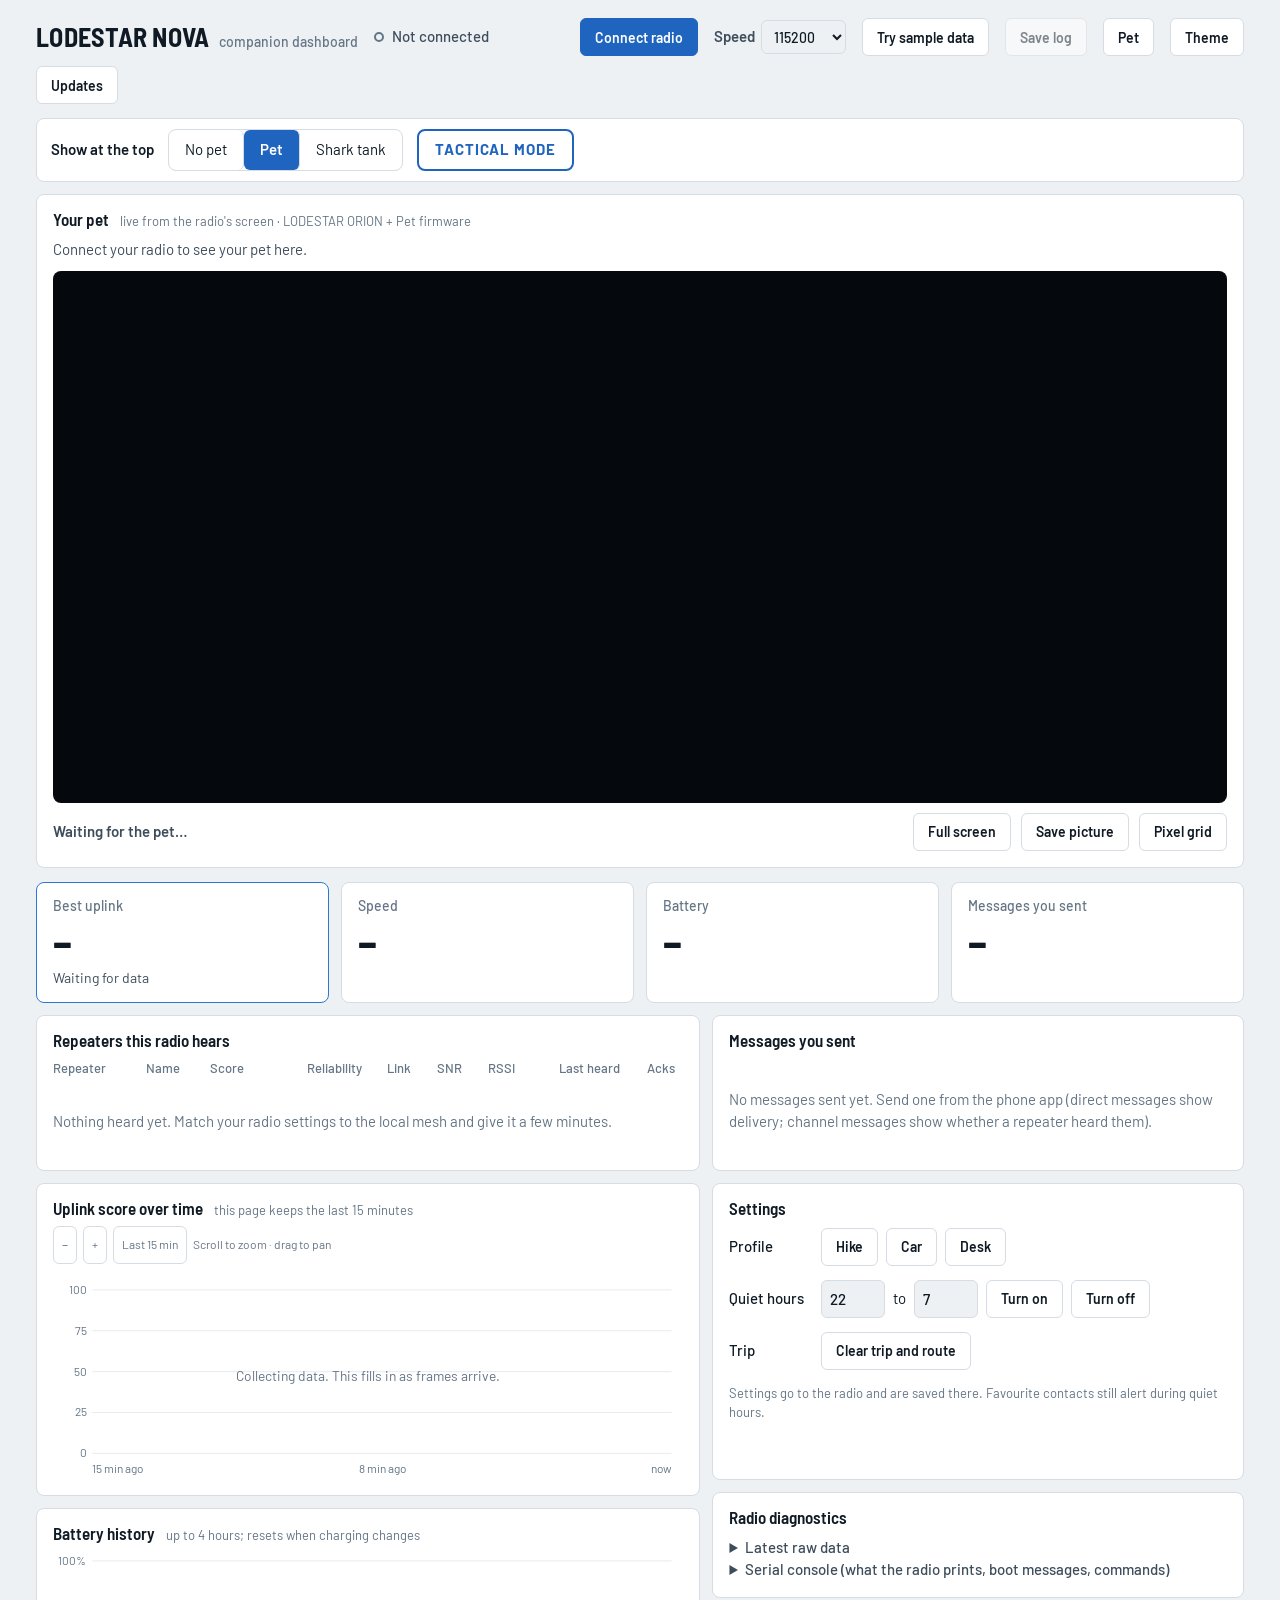
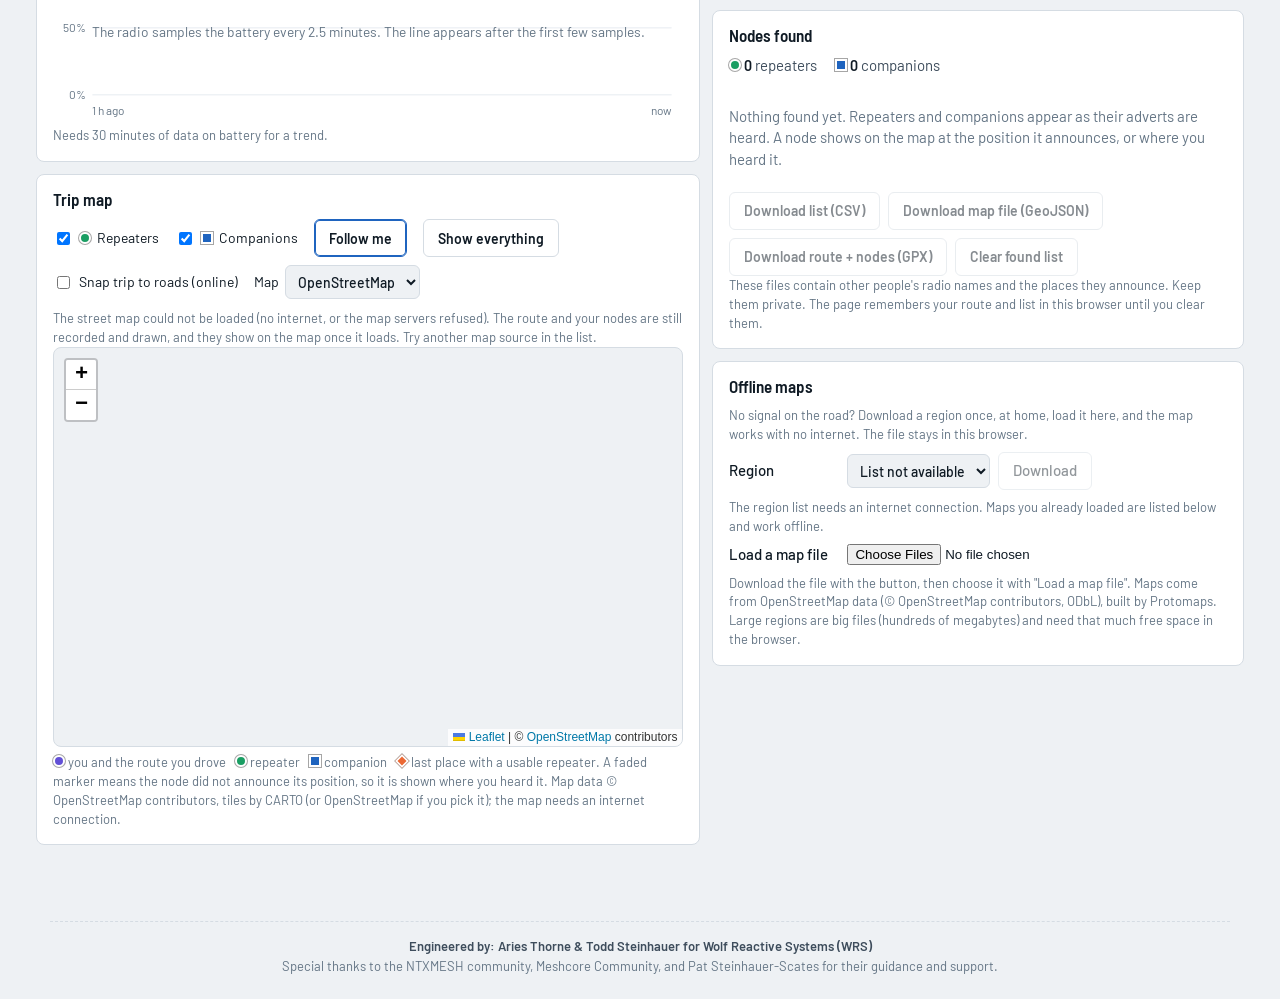
==== commit 759c3fbd: "feat(dashboard): speed list with a circular probe on connect (115200/230400/460800/921600)" ====
--- a/docs/index.html
+++ b/docs/index.html
@@ -60,6 +60,8 @@
 .wrap { max-width: 1240px; margin: 0 auto; padding: 0 16px 48px; }
 
 /* ---- top bar ---- */
+.baud { display: inline-flex; align-items: center; gap: 6px; color: var(--ink2); font-weight: 600; }
+.baud[hidden] { display: none !important; }
 header.bar { display: flex; flex-wrap: wrap; align-items: center; gap: 10px 16px; padding: 18px 0 14px; }
 .brand { font: 700 26px/1 var(--font-d); letter-spacing: .01em; margin: 0; }
 .brand small { font: 500 14px var(--font); color: var(--muted); margin-left: 10px; letter-spacing: 0; }
@@ -1026,6 +1028,7 @@
     <span class="status" id="status" data-state="off" role="status"><span class="dot"></span><span id="statusText">Not connected</span></span>
     <span class="spacer"></span>
     <button id="btnConnect" class="primary">Connect radio</button>
+    <label class="baud" id="baudBox">Speed <select id="baudSel" aria-label="USB serial speed in baud"><option value="115200">115200</option><option value="230400">230400</option><option value="460800">460800</option><option value="921600">921600</option></select></label>
     <button id="btnDemo">Try sample data</button>
     <button id="btnSave" disabled>Save log</button>
     <button id="btnPet" aria-label="Go to the pet screen">Pet</button>
@@ -1423,46 +1426,105 @@
 /*PET-BEGIN*/
 const PET = {
   ask: false, probe: 0, seen: 0, seq: -1, fb: new Uint8Array(1024), meta: null, last: 0, grid: false, lastSeq: 0,
-  decode(b64) {                       // base64 -> run-length bytes -> 1024 delta bytes
-    const bin = atob(b64), out = new Uint8Array(1024); let o = 0;
-    for (let i = 0; i < bin.length && o < 1024;) {
+  fmt: { w: 128, h: 64, bpp: 1, eink: false, rb: 16, bytes: 1024 }, pal: null,    // what the picture is: the original 128x64 one-colour screen until a key picture says otherwise
+  decode(b64, n) {                    // base64 -> run-length bytes -> n bytes (1024 for the 128x64 screen)
+    const bin = atob(b64), size = n || 1024, out = new Uint8Array(size); let o = 0;
+    for (let i = 0; i < bin.length && o < size;) {
       const c = bin.charCodeAt(i++);
       if (c) out[o++] = c; else { const run = bin.charCodeAt(i++) | 0; o += run; }
     }
     return out;
   },
+  unchain(t) { for (let i = 1; i < t.length; i++) t[i] ^= t[i - 1]; return t; },      // colour pictures: every byte was also XORed with the byte before it
+  // 16 RGB565 colours (2 bytes each, big endian) as 64 hex characters or base64 -> 16 css colours; null when it is neither
+  palette(s) {
+    if (typeof s !== "string") return null;
+    let b = [];
+    if (/^(?:[0-9a-fA-F]{4}){1,16}$/.test(s)) { for (let i = 0; i < s.length; i += 2) b.push(parseInt(s.substr(i, 2), 16)); }
+    else { if (!/^[A-Za-z0-9+\/]+={0,2}$/.test(s)) return null; try { const bin = atob(s); for (let i = 0; i < bin.length; i++) b.push(bin.charCodeAt(i) & 255); } catch (e) { return null; } }
+    if (b.length < 2 || b.length % 2 || b.length > 32) return null;
+    const out = [];
+    for (let i = 0; i < 16; i++) {
+      const v = i * 2 + 1 < b.length ? (b[i * 2] << 8 | b[i * 2 + 1]) : 0, r = (v >> 11) & 31, g = (v >> 5) & 63, bl = v & 31;
+      out.push("rgb(" + (r << 3 | r >> 2) + "," + (g << 2 | g >> 4) + "," + (bl << 3 | bl >> 2) + ")");
+    }
+    return out;
+  },
+  // What a key picture says about the screen. No w/h = 128x64. "e":1 = e-ink (black on white, still). "c" an object {b:4,p:palette} = colour;
+  // "c" a number is the old pet count and means nothing here. null = the picture cannot be used (it is refused, the last one stays).
+  format(p) {
+    let w = 128, h = 64;
+    if (p.w !== undefined || p.h !== undefined) {
+      w = p.w === undefined ? 128 : p.w; h = p.h === undefined ? 64 : p.h;
+      if (!Number.isInteger(w) || !Number.isInteger(h) || w < 1 || h < 1 || w > 512 || h > 512) return null;
+    }
+    const eink = p.e === 1 || p.e === true;
+    let bpp = 1, pal = null;
+    if (p.c && typeof p.c === "object" && !Array.isArray(p.c)) {
+      if (p.c.b !== 4) return null;
+      pal = this.palette(p.c.p); if (!pal) return null;
+      if (eink) pal = null; else bpp = 4;          // an e-ink screen is always black and white
+    }
+    const rb = bpp === 4 ? (w + 1) >> 1 : (w + 7) >> 3, bytes = rb * h;
+    if (bytes > 40000) return null;
+    return { w, h, bpp, eink, rb, bytes, pal };
+  },
   // returns true when a picture was updated
   apply(p) {
     if (!p || typeof p.d !== "string") return false;
     if (p.k) {
-      this.fb = this.decode(p.d); this.seq = p.s;
-      if (p.n) this.meta = { n: p.n, u: p.u || "", x: p.x, m: p.m, c: p.c, i: p.i };
+      const f = this.format(p); if (!f) { this.seq = -1; return false; }
+      const t = this.decode(p.d, f.bytes); if (f.bpp === 4) this.unchain(t);
+      this.fb = t; this.seq = p.s; this.fmt = f; this.pal = f.pal;
+      this.meta = { n: typeof p.n === "string" ? p.n : "", u: p.u || "", x: p.x, m: p.m, c: typeof p.c === "number" ? p.c : undefined, i: p.i };
     } else {
       if (this.seq < 0 || p.s !== this.seq + 1) { this.seq = -1; return false; }    // missed one: wait for the next key frame
-      const d = this.decode(p.d); for (let i = 0; i < 1024; i++) this.fb[i] ^= d[i];
+      const d = this.decode(p.d, this.fb.length); if (this.fmt.bpp === 4) this.unchain(d);
+      for (let i = 0; i < this.fb.length; i++) this.fb[i] ^= d[i];
       this.seq = p.s;
     }
     return true;
   },
-  reset() { this.seq = -1; this.seen = 0; this.meta = null; this.fb = new Uint8Array(1024); this.asks = 0; this.nosupport = false; },
+  reset() { this.seq = -1; this.seen = 0; this.meta = null; this.fb = new Uint8Array(1024); this.fmt = { w: 128, h: 64, bpp: 1, eink: false, rb: 16, bytes: 1024 }; this.pal = null; this.asks = 0; this.nosupport = false; },
 };
 /*PET-END*/
 const petCtx = () => $("petCanvas").getContext("2d");
 function petDraw() {
-  const c = $("petCanvas"), x = c.getContext("2d"), K = 8, g = PET.grid ? 1 : 0;
-  x.fillStyle = "#05080c"; x.fillRect(0, 0, c.width, c.height);
-  x.fillStyle = "#8fd4ff";
-  for (let y = 0; y < 64; y++) for (let b = 0; b < 16; b++) {
-    const v = PET.fb[y * 16 + b]; if (!v) continue;
-    for (let k = 0; k < 8; k++) if (v & (0x80 >> k)) x.fillRect((b * 8 + k) * K, y * K, K - g, K - g);
+  const c = $("petCanvas"), x = c.getContext("2d"), f = PET.fmt, K = 8, g = PET.grid ? 1 : 0;
+  if (f.w === 128 && f.h === 64 && f.bpp === 1 && !f.eink) {          // the original screen, drawn exactly as it always was
+    if (c.width !== 1024 || c.height !== 512) { c.width = 1024; c.height = 512; c.style.aspectRatio = ""; }
+    x.fillStyle = "#05080c"; x.fillRect(0, 0, c.width, c.height);
+    x.fillStyle = "#8fd4ff";
+    for (let y = 0; y < 64; y++) for (let b = 0; b < 16; b++) {
+      const v = PET.fb[y * 16 + b]; if (!v) continue;
+      for (let k = 0; k < 8; k++) if (v & (0x80 >> k)) x.fillRect((b * 8 + k) * K, y * K, K - g, K - g);
+    }
+    return;
+  }
+  // any other screen: the canvas takes the screen's shape, each pixel is drawn k times as big
+  const k = Math.max(1, Math.floor(1024 / f.w)), W = f.w * k, H = f.h * k, colour = f.bpp === 4;
+  if (c.width !== W || c.height !== H) { c.width = W; c.height = H; }
+  c.style.aspectRatio = f.w + " / " + f.h;
+  const cols = colour ? PET.pal : (f.eink ? ["#ffffff", "#000000"] : ["#05080c", "#8fd4ff"]);
+  x.fillStyle = cols[0]; x.fillRect(0, 0, W, H);                       // index 0 is the screen's background
+  const at = colour ? (X, Y) => { const v = PET.fb[Y * f.rb + (X >> 1)]; return X & 1 ? v & 15 : v >> 4; }
+                    : (X, Y) => (PET.fb[Y * f.rb + (X >> 3)] >> (7 - (X & 7))) & 1;
+  for (let Y = 0; Y < f.h; Y++) for (let X = 0; X < f.w;) {
+    const v = at(X, Y); if (!v) { X++; continue; }
+    let e = X + 1; if (!g) while (e < f.w && at(e, Y) === v) e++;       // a run of one colour is one rectangle
+    x.fillStyle = cols[v]; x.fillRect(X * k, Y * k, (e - X) * k - g, k - g); X = e;
   }
 }
 function petCaption() {
   const m = PET.meta, el = $("petCap"); if (!m) return;
   const kind = m.n.charAt(0).toUpperCase() + m.n.slice(1);
-  const name = m.u ? m.u + " the " + kind.toLowerCase() : kind;
-  const age = m.m < 24 ? m.m + " months old" : (m.m % 12 ? Math.floor(m.m / 12) + " yr " + (m.m % 12) + " mo" : (m.m / 12) + " years old");
-  el.textContent = name + " \u00b7 " + (m.x ? "female" : "male") + " \u00b7 " + age + (m.c > 1 ? " \u00b7 pet " + m.i + " of " + m.c : "");
+  const name = m.n ? (m.u ? m.u + " the " + kind.toLowerCase() : kind) : (m.u || "Your pet");
+  const parts = [name];
+  if (m.x != null) parts.push(m.x ? "female" : "male");
+  if (m.m != null) parts.push(m.m < 24 ? m.m + " months old" : (m.m % 12 ? Math.floor(m.m / 12) + " yr " + (m.m % 12) + " mo" : (m.m / 12) + " years old"));
+  if (m.c > 1) parts.push("pet " + m.i + " of " + m.c);
+  const f = PET.fmt; if (!(f.w === 128 && f.h === 64 && f.bpp === 1 && !f.eink)) parts.push(f.w + "\u00d7" + f.h + (f.eink ? " e-ink" : f.bpp === 4 ? " colour" : ""));
+  el.textContent = parts.join(" \u00b7 ");
   el.classList.remove("stale");
   const inp = $("petNameIn");
   if (inp.disabled) { inp.disabled = false; $("petNameSet").disabled = false; }
@@ -1488,7 +1550,7 @@
   petDraw(); petCaption();
 }
 setInterval(() => {                    // say so when the pictures stop coming
-  if (PET.seen && Date.now() - PET.last > 4000 && S.mode === "serial") { $("petCap").textContent = "No new picture. Is the radio still plugged in?"; $("petCap").classList.add("stale"); }
+  if (PET.seen && Date.now() - PET.last > (PET.fmt.eink ? 30000 : 4000) && S.mode === "serial") { $("petCap").textContent = "No new picture. Is the radio still plugged in?"; $("petCap").classList.add("stale"); }
 }, 2000);
 $("btnPet").addEventListener("click", () => { $("petPanel").scrollIntoView({ behavior: "smooth", block: "start" }); $("petFull").focus({ preventScroll: true }); });
 $("petFull").addEventListener("click", () => { const b = $("petBox"); if (document.fullscreenElement) document.exitFullscreen(); else if (b.requestFullscreen) b.requestFullscreen(); });
@@ -1508,16 +1570,17 @@
    Everything sent is one fixed line; everything the radio sends back is shown as plain text only (textContent, never HTML). ---- */
 const PC = {
   ok: false, orion: false, dx: false, caps: null, list: null, sig: "", pend: null, sticky: 0, holdMs: 700, holdTimer: null,
-  reset() { this.ok = false; this.orion = false; this.dx = false; this.caps = null; this.list = null; this.sig = ""; this.pend = null; this.sticky = 0; if (typeof S !== "undefined") S.dxpro = false; clearTimeout(this.holdTimer); this.holdTimer = null; },
+  reset() { this.ok = false; this.orion = false; this.dx = false; this.caps = null; this.list = null; this.sig = ""; this.pend = null; this.sticky = 0; if (typeof S !== "undefined") S.dxpro = false; clearTimeout(this.holdTimer); this.holdTimer = null; clearTimeout(this.baudTimer); this.baudTimer = null; this.baudPend = 0; },
 };
 const PC_FIXED = ["nova clean", "nova feed", "nova guess higher", "nova guess lower", "nova guess new", "nova contacts",
   "nova key up", "nova key down", "nova key left", "nova key right", "nova key enter", "nova key back", "nova key hold-enter"];
 const PC_TARGET = /^nova (ping|sendpet) [0-9a-f]{12}$/;
 /* What a LoRagotchi DX-Pro radio must answer to "nova hello" (one line, and nothing is shown until it arrives):
    {"ed":"dx-pro","nova":{"v":1,"caps":{"pet":1,"mesh":0,"contacts":1,"petname":1,"keys":0,"clean":0,"feed":0,"guess":0,"ping":0,"sendpet":0}}}
+   (A radio that can change its USB speed adds "baud":1. The speed list shows next to Connect before any hello, so any radio can be looked for at a chosen speed; after the hello it stays only for a radio with "baud".)
    Every control is shown only when its capability is a number above 0 (or true). A missing, unknown or non-number capability means hidden; unknown keys are ignored.
    A LODESTAR ORION radio (ed "orion") keeps the old behaviour: all controls once it has answered. */
-const PC_CAPS = ["pet", "mesh", "contacts", "petname", "keys", "clean", "feed", "guess", "ping", "sendpet"];
+const PC_CAPS = ["pet", "mesh", "contacts", "petname", "keys", "clean", "feed", "guess", "ping", "sendpet", "baud"];
 const PC_CMDCAP = { "nova clean": "clean", "nova feed": "feed", "nova guess higher": "guess", "nova guess lower": "guess", "nova guess new": "guess", "nova contacts": "contacts",
   "nova key up": "keys", "nova key down": "keys", "nova key left": "keys", "nova key right": "keys", "nova key enter": "keys", "nova key back": "keys", "nova key hold-enter": "keys" };
 const pcReady = () => S.mode === "serial" && PC.ok && (PC.orion || PC.dx);
@@ -1536,10 +1599,13 @@
   const sig = (on("ping") ? "p" : "") + (on("sendpet") ? "s" : "");
   if (sig !== PC.sig) { PC.sig = sig; if (PC.list) pcShowContacts(PC.list); }     // Ping / Send pet buttons follow their own capability
   set("petNameBox", S.mode === "demo" ? true : on("petname"));
+  if (on("petname")) { const ni = $("petNameIn"), ns = $("petNameSet"); if (ni) ni.disabled = false; if (ns) ns.disabled = false; }   // the box works as soon as the hello says petname, not only after a pet picture has been drawn
   if (PC.dx) {                                                     // a DX-Pro radio decides which panels exist
     set("petPanel", pcCap("pet")); set("btnPet", pcCap("pet"));
     if (!pcCap("mesh")) set("meshPanel", false);                   // (the mesh panel opens itself when mesh data arrives, but only if the capability is on)
   }
+  const bb = $("baudBox"); if (bb) { const on = pcBaudVisible(); if (bb.hidden === on) bb.hidden = !on; }       // the speed list: shown until a hello arrives, afterwards only for a DX-Pro radio whose hello lists "baud"
+  const bs = $("baudSel"); if (bs) { bs.disabled = !!PC.baudPend || !!PC.probe; if (!PC.baudPend) bs.value = String(S.baud || 115200); }   // locked while a speed change or the probe is under way
   if (!ready) { clearTimeout(PC.holdTimer); PC.holdTimer = null; }
 }
 function pcNote(orion) { PC.ok = true; if (orion && !PC.dx) PC.orion = true; pcSync(); }   // the radio answered: a frame, a mesh or pet line, or the bare "OK". A DX-Pro radio is never promoted to Orion by it.
@@ -1560,7 +1626,8 @@
 }
 function pcSend(cmd, logId) {
   if (!pcReady()) return false;
-  if (PC_FIXED.indexOf(cmd) < 0 && !PC_TARGET.test(cmd)) return false;          // only the lines this page knows, plus ping/sendpet to a 12-hex id
+  if (PC_FIXED.indexOf(cmd) < 0 && !PC_TARGET.test(cmd) && !PC_BAUDLINE.test(cmd)) return false;          // only the lines this page knows, plus ping/sendpet to a 12-hex id
+  if (PC_BAUDLINE.test(cmd)) { if (!pcBaudOn()) return false; send(cmd); return true; }       // the speed change has its own answer line, see onNovaReply
   const cap = PC_CMDCAP[cmd] || (PC_TARGET.test(cmd) ? cmd.split(" ")[1] : ""); if (!cap || !pcCap(cap)) return false;   // and only if the radio said it can do it
   PC.pend = { log: logId, until: Date.now() + 8000 };
   const e = $(logId); if (e) e.textContent = "Sent: " + cmd;
@@ -1624,6 +1691,114 @@
   b.addEventListener("keydown", (e) => { if (e.key !== "Enter" && e.key !== " ") return; e.preventDefault(); if (!e.repeat) pcEnterDown(); });
   b.addEventListener("keyup", (e) => { if (e.key !== "Enter" && e.key !== " ") return; e.preventDefault(); pcEnterUp(); });
 })();
+/* ---- USB serial speed. The list has the four speeds of the radio's Options > Display > Serial speed menu and sits next to Connect.
+   Connect: a circular probe. It starts at the listed speed, sends "nova hello" at each speed (about 1 s each) and goes on with the other speeds in order, wrapping, for up to 3 passes.
+   A speed counts only when a complete line arrives that parses as JSON and has a "nova" key (garbled bytes never count). Nothing is ever changed on the radio by the probe.
+   Once connected, a radio whose hello lists "baud" can be told to change: picking a speed sends "nova baud N"; the radio answers {"nova_ok":"baud","rate":N}
+   (the page then closes the port: the radio uses N after its next restart, and the page looks for it again when it is back) or {"nova_error":"baud_unsupported"} (nothing changes). ---- */
+const PC_BAUDS = [115200, 230400, 460800, 921600];
+const PC_BAUDLINE = /^nova baud (115200|230400|460800|921600)$/;
+const pcBaudOn = () => pcReady() && PC.dx && !!(PC.caps && PC.caps.baud === true);          // may "nova baud" be sent?
+const pcBaudVisible = () => !(PC.dx || PC.orion) || pcBaudOn();                                // the list shows before any hello; after it, only for a radio with "baud"
+const PC_PROBE_MS = 1000, PC_PROBE_PASSES = 3;
+const PC_NOREPLY = "No reply at any speed. Set the same speed in the radio's Options > Display > Serial speed, reboot the radio, then connect again.";
+function pcProbeSeq(start) {          // the speeds to try, in order: the listed one first, then the others, wrapping, three passes
+  const i = PC_BAUDS.indexOf(start), s = i < 0 ? 0 : i, out = [];
+  for (let p = 0; p < PC_PROBE_PASSES; p++) for (let k = 0; k < PC_BAUDS.length; k++) out.push(PC_BAUDS[(s + k) % PC_BAUDS.length]);
+  return out;
+}
+function pcProbeBegin() {             // a fresh Connect: S.baud becomes the speed in the list and the probe starts there (a probe already under way is left alone)
+  if (PC.probe) return PC.probe;
+  const sel = $("baudSel"); let start = Number(sel && sel.value);
+  if (PC_BAUDS.indexOf(start) < 0) start = PC_BAUDS.indexOf(S.baud) >= 0 ? S.baud : 115200;
+  S.baud = start; PC.probe = { seq: pcProbeSeq(start), i: 0, start: start, timer: null };
+  return PC.probe;
+}
+function pcProbeStop() { const p = PC.probe; if (p) clearTimeout(p.timer); PC.probe = null; }
+function pcProbeStart() {             // the port is open at the speed to try: ask once, then wait
+  const p = PC.probe; if (!p) return false;
+  clearTimeout(p.timer);
+  setStatus("waiting", "Looking for the radio at " + p.seq[p.i] + " baud (try " + (p.i + 1) + " of " + p.seq.length + ")\u2026");
+  send("nova hello");
+  p.timer = setTimeout(pcProbeStep, PC_PROBE_MS);
+  return true;
+}
+function pcProbeLine(line) {          // every line while probing: only a whole JSON line with a "nova" key ends it
+  const p = PC.probe; if (!p || line[0] !== "{") return false;
+  let o; try { o = JSON.parse(line); } catch (e) { return false; }
+  if (!o || typeof o !== "object" || Array.isArray(o) || !Object.prototype.hasOwnProperty.call(o, "nova")) return false;
+  clearTimeout(p.timer); PC.probe = null;
+  const rate = S.baud; const bs = $("baudSel"); if (bs) bs.value = String(rate);
+  termAdd("radio answered at " + rate + " baud", "ev"); notice(""); setStatus("waiting", "Connected, waiting for data");
+  if (S.startKeep) { const f = S.startKeep; S.startKeep = null; f(); }
+  return true;
+}
+async function pcProbeStep() {        // one second passed with no valid answer: next speed, or give up after the last
+  const p = PC.probe; if (!p) return;
+  p.timer = null;
+  if (p.i + 1 >= p.seq.length) { pcProbeFail(); return; }
+  p.i++; termAdd("no valid answer, trying " + p.seq[p.i] + " baud", "ev");
+  if (!(await pcBaudReopen(p.seq[p.i]))) pcProbeStop();
+}
+async function pcProbeFail() {        // nothing answered at any speed: close the link, say what to do. The radio is never changed.
+  const p = PC.probe; PC.probe = null; if (p) S.baud = p.start;
+  await pcCloseLink(); autoFlag(false); S.kept = null;
+  setStatus("off", "Not connected"); notice(PC_NOREPLY); cmdLog(PC_NOREPLY); termAdd("no reply at any speed", "ev");
+}
+function pcBaudDone(msg) {            // the change is over (answered, refused or not answered): the list goes back to the speed really in use
+  clearTimeout(PC.baudTimer); PC.baudTimer = null; PC.baudPend = 0;
+  const bs = $("baudSel"); if (bs) { bs.disabled = false; bs.value = String(S.baud || 115200); }
+  if (msg) cmdLog(msg);
+}
+function pcBaudChange() {             // the person picked a speed
+  const bs = $("baudSel"), rate = Number(bs.value), cur = S.baud || 115200;
+  if (S.mode !== "serial") { if (PC_BAUDS.indexOf(rate) >= 0) S.baud = rate; else bs.value = String(cur); return; }   // not connected: this is where the next Connect starts
+  if (PC.probe) { bs.value = String(cur); return; }                  // the probe is choosing the speed
+  if (PC.baudPend || PC_BAUDS.indexOf(rate) < 0 || rate === cur || !pcSend("nova baud " + rate, "")) { bs.value = String(PC.baudPend || cur); return; }
+  PC.baudPend = rate; bs.disabled = true;
+  cmdLog("Asking the radio to switch the USB link to " + rate + " baud\u2026");
+  clearTimeout(PC.baudTimer); PC.baudTimer = setTimeout(() => { if (PC.baudPend) pcBaudDone("The radio did not answer the speed change, so the link stays at " + (S.baud || 115200) + " baud."); }, 6000);
+}
+// one line starting {"nova_ok" or {"nova_error"; only the speed answers matter here, anything else is ignored (as it always was)
+function onNovaReply(line) {
+  let o; try { o = JSON.parse(line); } catch (e) { return; }
+  if (!o || typeof o !== "object" || !PC.baudPend) return;           // nobody asked, so nothing to do
+  if (o.nova_ok === "baud") {
+    if (typeof o.rate !== "number" || PC_BAUDS.indexOf(o.rate) < 0) { pcBaudDone("The radio answered the speed change with a speed this page cannot use (" + String(o.rate).slice(0, 12) + "). The link stays at " + (S.baud || 115200) + " baud."); return; }
+    const rate = o.rate; S.baud = rate; pcBaudDone(""); pcBaudApplied(rate);
+  } else if (o.nova_error === "baud_unsupported") pcBaudDone("This radio cannot use " + PC.baudPend + " baud. The link stays at " + (S.baud || 115200) + " baud.");
+}
+// Web Serial cannot change the speed of an open port, so: release DTR/RTS in one step (the radio is not restarted by that) and close. Gives back the (closed) port, or null.
+async function pcCloseLink() {
+  const port = S.port; if (!port || S.mode !== "serial" || S.reopening) return null;
+  S.reopening = true;
+  try {
+    const done = new Promise((res) => { S.loopEnd = res; });
+    try { await port.setSignals({ dataTerminalReady: false, requestToSend: false }); } catch (e) { /* this browser cannot set them */ }
+    S.manual = true;                                                    // so the read loop's end is a planned one
+    await disconnect(true);                                             // lets go of the streams and closes the port
+    await Promise.race([done, new Promise((r) => setTimeout(r, 2000))]);
+    S.loopEnd = null;
+  } finally { S.reopening = false; }
+  return port;
+}
+async function pcBaudReopen(rate) {   // a probe step: close, open again at the next speed
+  if (!S.port || S.mode !== "serial" || S.reopening) return false;
+  S.baud = rate; termAdd("reopening the port at " + rate + " baud", "ev");
+  const port = await pcCloseLink(); if (!port) return false;
+  connect(port);                                                        // opens at S.baud and sends the next hello
+  return true;
+}
+async function pcBaudApplied(rate) {  // the radio said ok: it uses the new speed after its next restart, so close now and look for it again when it is back
+  if (!S.port || S.mode !== "serial" || S.reopening) return false;
+  S.baud = rate;
+  if (!(await pcCloseLink())) return false;
+  autoFlag(true);                                                       // the page connects again by itself when the radio shows up (and then probes, starting at this speed)
+  const msg = "The radio will use " + rate + " baud after it restarts. Restart the radio now. This page connects again by itself when the radio is back, and looks for it starting at " + rate + " baud.";
+  setStatus("off", "Not connected, waiting for the radio to restart"); notice(msg); cmdLog(msg);
+  return true;
+}
+$("baudSel").addEventListener("change", pcBaudChange);
 setInterval(pcSync, 1000); pcSync();
 /*PETCTL-END*/
 
@@ -1831,9 +2006,11 @@
 
 function onLine(line) {
   line = line.trim();
+  pcProbeLine(line);
   if (line[0] === "{" && line.indexOf('"mesh"') === 1) { onMeshLine(line); pcNote(true); return; }
   if (line[0] === "{" && line.indexOf('"pet"') === 1) { onPetLine(line); if (PET.seen) pcNote(true); return; }
   if (line[0] === "{" && line.indexOf('"contacts"') === 1) { onContactsLine(line); return; }
+  if (line[0] === "{" && (line.indexOf('"nova_ok"') === 1 || line.indexOf('"nova_error"') === 1)) { onNovaReply(line); return; }
   if (line[0] === "{" && line.indexOf('"nova"') > 0) { try { const o = JSON.parse(line); if (o.found) onFound(o.found); else if (o.ed === "dx-pro" && o.nova && typeof o.nova === "object") pcHello(o); else { pcNote(o.ed === "orion"); onFrame(o); } } catch (e) { /* a half line: wait for the next */ } }
   else if (line[0] === "#") { const t = line.slice(1).trim(); if (PET.ask && !PET.seen && /^nova \[status\|profile/.test(t)) PET.nosupport = true; else if (!pcReply(t)) cmdLog(t); }
 }
@@ -2477,7 +2654,7 @@
 async function openPort(port) {          // a radio that has just restarted takes a few seconds to show up again, so try more than once
   let err;
   for (let i = 0; i < 6; i++) {
-    try { await port.open({ baudRate: 115200 }); await holdLines(port); return; }   // leave the control lines as the system sets them: many boards stay silent unless DTR is on
+    try { await port.open({ baudRate: S.baud || 115200 }); S.openRate = S.baud || 115200; await holdLines(port); return; }   // leave the control lines as the system sets them: many boards stay silent unless DTR is on
     catch (e) { err = e; if (e.name === "InvalidStateError") { try { await port.close(); } catch (e2) { /* was not open */ } } await new Promise((r) => setTimeout(r, 1200)); }
   }
   throw err;
@@ -2490,9 +2667,12 @@
   try {
     stopDemo();
     const kp = S.kept; S.kept = null;           // a port left open by Disconnect is picked up again as it is: reopening it would restart the radio
-    S.port = known || (kp && kp.readable && kp.writable ? kp : null) || await navigator.serial.requestPort();
+    pcProbeBegin();                             // a fresh Connect starts the probe at the speed in the list (S.baud = that speed)
+    const kpOpen = !!(kp && kp.readable && kp.writable); let kpShut = null;
+    if (kpOpen && S.openRate !== S.baud) { try { await kp.setSignals({ dataTerminalReady: false, requestToSend: false }); } catch (e) { /* this browser cannot set them */ } try { await kp.close(); kpShut = kp; } catch (e) { /* stays as it is */ } }   // that port is open at another speed
+    S.port = known || (kpOpen && !kpShut ? kp : null) || kpShut || await navigator.serial.requestPort();
     if (!(S.port.readable && S.port.writable)) await openPort(S.port);
-  } catch (e) { S.opening = false; S.port = null; if (e.name !== "NotFoundError") notice("Could not open the radio's USB port: " + e.message + ". Close other programs that use it (the flasher, a serial monitor) and try again. If it still fails, unplug the radio and plug it in again."); return; }
+  } catch (e) { S.opening = false; S.port = null; pcProbeStop(); if (e.name !== "NotFoundError") notice("Could not open the radio's USB port: " + e.message + ". Close other programs that use it (the flasher, a serial monitor) and try again. If it still fails, unplug the radio and plug it in again."); return; }
   S.opening = false; S.manual = false; autoFlag(true); termAdd("port opened", "ev");
   S.mode = "serial"; setStatus("waiting", "Connected, waiting for data"); $("btnConnect").textContent = "Disconnect";
   const enc = new TextEncoderStream(); S.wpipe = enc.readable.pipeTo(S.port.writable, { preventClose: true, preventAbort: true, preventCancel: true }).catch(() => {}); S.writer = enc.writable.getWriter();
@@ -2503,7 +2683,8 @@
   // keep asking for the analyzer: a radio that was still starting up ignores the first requests, so never give up (just ask less often when nothing answers)
   S.lastRx = Date.now(); let quiet = false;
   S.hello = () => { if (Date.now() - S.lastRx > 12000) { if (!quiet) { quiet = true; termAdd("nothing received from the radio for 12 s", "ev"); notice("The radio is connected but is not sending anything. Wait a few seconds if it just restarted. If this stays, press the radio's reset button or unplug it and plug it back in (the Serial console under Radio diagnostics shows what it prints)."); } } else if (quiet) { quiet = false; termAdd("radio is sending again", "ev"); notice(""); } send("nova hello"); tick++; if ((MESH.seen || tick <= 3 || tick % 5 === 0) && !(PC.dx && !pcCap("mesh"))) send("nova mesh"); if (PET.ask) petAsk(); };
-  S.hello(); S.keep = setInterval(S.hello, 3000);
+  S.startKeep = () => { S.hello(); S.keep = setInterval(S.hello, 3000); };
+  if (!pcProbeStart()) { S.startKeep = null; S.hello(); S.keep = setInterval(S.hello, 3000); }   // while probing, only "nova hello" is sent; the rest starts when a valid answer arrives
   let buf = "";
   try {
     for (;;) {
@@ -2514,9 +2695,11 @@
     }
   } catch (e) { /* unplugged */ }
   await disconnect(!S.manual);
+  if (S.loopEnd) { const f = S.loopEnd; S.loopEnd = null; f(); }       // a speed change waits for this
 }
 async function disconnect(lost) {
-  clearInterval(S.keep); S.keep = null; S.hello = null;
+  clearInterval(S.keep); S.keep = null; S.hello = null; S.startKeep = null;
+  if (!S.reopening) pcProbeStop();            // the person pressed Disconnect, or the radio went away: no more probing (a probe step reopening the port keeps it going)
   const port = S.port, rd = S.reader, wr = S.writer, rp = S.rpipe, wp = S.wpipe;
   S.port = S.reader = S.writer = S.rpipe = S.wpipe = null; S.mode = "off";
   if (!lost) autoFlag(false);
